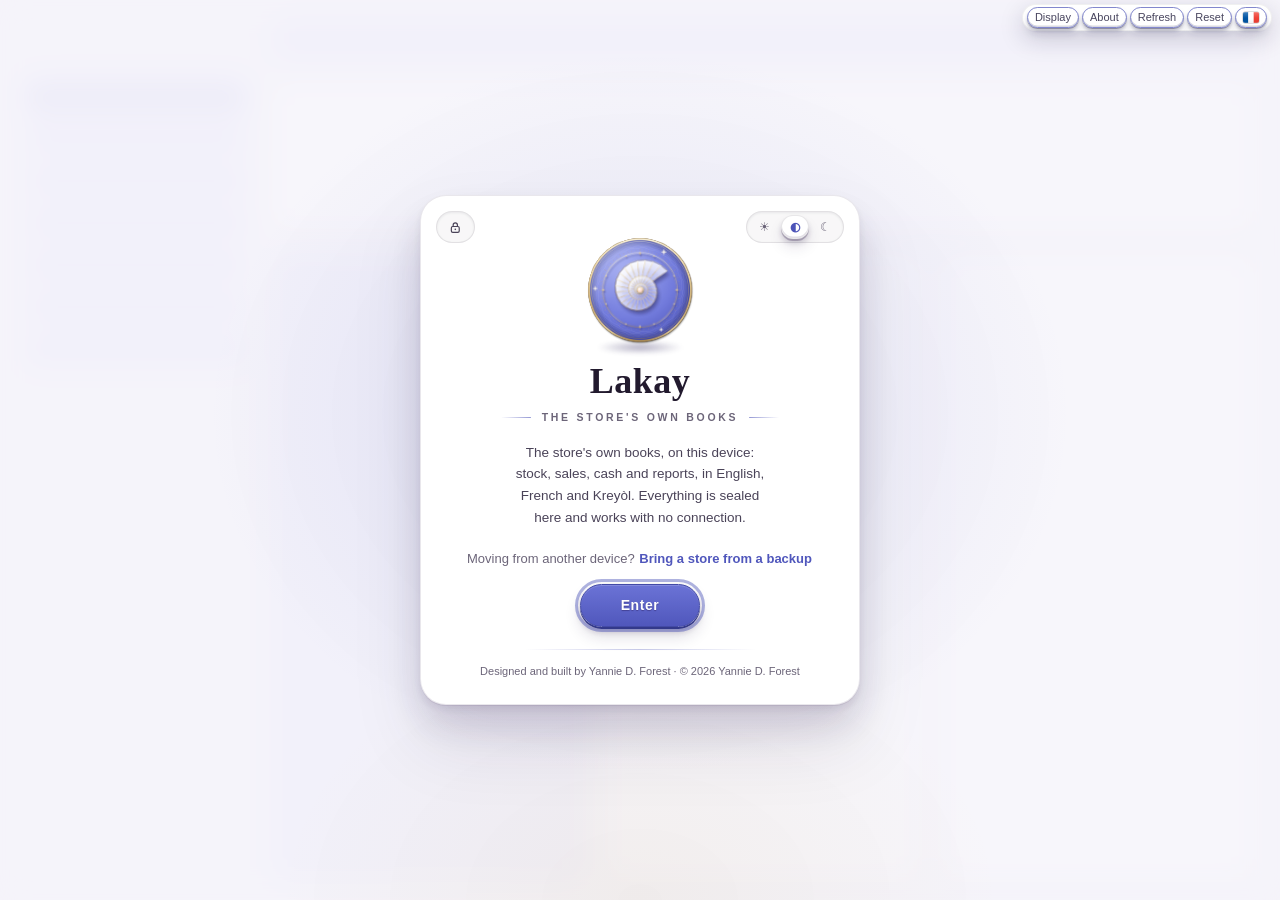
==== app/Lakay.html @ 773154a0 "Lakay Build 24 for every device: devices in step (stage 1); Larimar and name tips; the rail's calcul" ====
<!doctype html>
<html lang="en" data-theme="day">
<head>
<meta charset="utf-8">
<meta name="viewport" content="width=device-width, initial-scale=1, viewport-fit=cover">
<meta http-equiv="Content-Security-Policy" content="default-src 'none'; script-src 'sha256-nVUTSmdkgZdA2+bcNq/9R210WyDp+omy2Z+Z0VqAdF8='; style-src 'unsafe-inline'; img-src data: blob:; font-src data:; connect-src 'none'; media-src 'none'; object-src 'none'; frame-src 'none'; worker-src 'none'; manifest-src 'none'; base-uri 'none'; form-action 'none'">
<meta name="referrer" content="no-referrer">
<meta name="color-scheme" content="light dark">
<meta name="theme-color" content="#f5f4f8">
<meta name="application-name" content="Lakay">
<meta name="lakay-build" content="24">
<!-- LAKAY | Copyright (c) 2026 Yannie D. Forest. All rights reserved. NO LICENCE IS GRANTED. See LICENCE.txt. Build 24 (2026-11-15). -->
<title>Lakay</title>
<!-- Lakay's logo, inside the page (the page's own policy shows only pictures it carries): the square tile, filled edge to
     edge with the coin's periwinkle, for the shortcuts a browser makes on a home screen; the round coin, on nothing, for the
     tab (named last, so that every browser keeps it for the tab); and the tile for the iPhone and iPad home screen. The web
     app (web/, made by build.py) names its home screen tile and its manifest's icons as files beside the page. -->
<link rel="icon" type="image/png" sizes="192x192" href="[data-uri]">
<link rel="icon" type="image/png" sizes="96x96" href="[data-uri]">
<link rel="apple-touch-icon" sizes="180x180" href="[data-uri]">
<meta name="apple-mobile-web-app-title" content="Lakay">
<style>
/* LAKAY | the living mark (09-crest.js): planes at real depth, each group with its own motion, after Ingenium's seal.
   The coin's edge stands behind its face; the halo and the shell float above their own shadows on the plate; the shell
   has sides. The whole mark sways and leans toward the pointer; the halo, the shell and the pearl breathe in and out of
   depth out of step; the engraving and the shell turn one way, the halo and the sparkles the other; a gleam crosses the
   shell. */
.lk-crest { position: relative; display: inline-block; vertical-align: middle; flex: 0 0 auto; width: var(--W, 88px); height: var(--W, 88px); line-height: 0;
  perspective: calc(var(--W, 88px) * 3.4); --rx: 0deg; --ry: 0deg; --lift: 0px; --sc: 1;
  touch-action: manipulation; -webkit-tap-highlight-color: transparent; }
.lk-tilt { position: absolute; inset: 0; display: block; transform-style: preserve-3d;
  transform: rotateX(var(--rx)) rotateY(var(--ry)) translateY(var(--lift)) scale(var(--sc)); transition: transform .45s cubic-bezier(.2, .8, .2, 1); }
.lk-idle { position: absolute; inset: 0; display: block; transform-style: preserve-3d; animation: lkSway 8s ease-in-out infinite; }
.lk-l, .lk-gleam { position: absolute; inset: 0; width: 100%; height: 100%; display: block; max-width: none; margin: 0; pointer-events: none; user-select: none; -webkit-user-drag: none;
  transform: translateZ(calc(var(--W, 88px) * var(--z, 0))) scale(calc(1 - var(--z, 0) / 4)); }
.lk-cast { position: absolute; left: 10%; right: 10%; bottom: -9%; height: 13%; border-radius: 50%; display: block; pointer-events: none;
  background: radial-gradient(closest-side, rgba(36, 26, 86, .36), rgba(36, 26, 86, 0)); filter: blur(calc(var(--W, 88px) * .018));
  transform: translateZ(calc(var(--W, 88px) * -.1)); }
:root[data-theme="night"] .lk-cast { background: radial-gradient(closest-side, rgba(0, 0, 0, .62), rgba(0, 0, 0, 0)); }
.lk-crest.hov { --lift: calc(var(--W, 88px) * -.035); --sc: 1.035; }
.lk-crest.down { --lift: calc(var(--W, 88px) * .015); --sc: .97; }

/* each group's own motion */
.lk-crest img.lk-engr { animation: lkCCW 150s linear infinite; }
.lk-crest img.lk-hshadow { animation: lkCW 70s linear infinite; }
.lk-crest img.lk-halo { animation: lkCW 70s linear infinite, lkLift 7s ease-in-out infinite; }
.lk-crest img.lk-sshadow { animation: lkCCW 120s linear infinite; }
.lk-crest img.lk-sside, .lk-crest img.lk-shell, .lk-crest img.lk-lattice { animation: lkCCW 120s linear infinite, lkLift 7s ease-in-out -1.75s infinite; }
.lk-crest img.lk-pearl { animation: lkPearl 4.6s ease-in-out infinite, lkLift 7s ease-in-out -3.5s infinite; }
.lk-crest img.lk-sparks { animation: lkCW 46s linear infinite, lkTwinkle 3.2s ease-in-out infinite; }
.lk-crest .lk-gleam { background: linear-gradient(115deg, rgba(255, 255, 255, 0) 38%, rgba(255, 255, 255, .7) 50%, rgba(255, 255, 255, 0) 62%) no-repeat;
  background-size: 320% 100%; background-position: 130% 0;
  -webkit-mask-image: radial-gradient(circle at 50% 50%, #000 0, #000 27%, transparent 30%); mask-image: radial-gradient(circle at 50% 50%, #000 0, #000 27%, transparent 30%);
  animation: lkLift 7s ease-in-out -1.75s infinite, lkGleam 6.5s ease-in-out 1.2s infinite; }
:root[data-theme="night"] .lk-crest .lk-gleam { background-image: linear-gradient(115deg, rgba(255, 244, 214, 0) 38%, rgba(255, 244, 214, .45) 50%, rgba(255, 244, 214, 0) 62%); }
@keyframes lkSway { 0%, 100% { transform: rotateY(-20deg) rotateX(7deg); } 50% { transform: rotateY(20deg) rotateX(-7deg); } }
@keyframes lkCW { from { rotate: 0deg; } to { rotate: 360deg; } }
@keyframes lkCCW { from { rotate: 0deg; } to { rotate: -360deg; } }
@keyframes lkLift { 0%, 50%, 100% { translate: 0 0 0; } 25%, 75% { translate: 0 0 calc(var(--W, 88px) * .06); } }
@keyframes lkPearl { 0%, 100% { scale: 1; filter: brightness(1); } 50% { scale: 1.07; filter: brightness(1.14); } }
@keyframes lkTwinkle { 0%, 100% { opacity: .5; } 50% { opacity: 1; } }
@keyframes lkGleam { 0%, 64% { background-position: 130% 0; } 90%, 100% { background-position: -30% 0; } }

/* a small mark (the footer) keeps only the coin, the shell and the pearl, and only sways */
.lk-crest.lk-small .lk-cast { display: none; }
.lk-crest.lk-small img.lk-l { animation: none; }

/* calm and "reduce motion": everything still */
@media (prefers-reduced-motion: reduce) { .lk-idle, .lk-crest img.lk-l, .lk-crest .lk-gleam { animation: none !important; } .lk-tilt { transition: none; } }
:root[data-calm="1"] .lk-idle, :root[data-calm="1"] .lk-crest img.lk-l, :root[data-calm="1"] .lk-crest .lk-gleam { animation: none !important; }

/* the still mark */
.lk-flat { position: relative; display: inline-block; vertical-align: middle; flex: none; line-height: 0; }
.lk-flat img { position: absolute; inset: 0; width: 100%; height: 100%; max-width: none; }

/* where the mark lives: every one is a key */
.crest-key { position: relative; display: inline-grid; place-items: center; padding: 0; margin: 0; border: 0; border-radius: 50%; background: transparent;
  cursor: pointer; color: inherit; font: inherit; -webkit-tap-highlight-color: transparent; touch-action: manipulation; isolation: isolate; }
.crest-key:focus { outline: none; }
.crest-key:focus-visible { outline: 2.5px solid var(--pri-ring); outline-offset: 4px; }
.app-foot .crest-key { width: 22px; height: 22px; }
@media print { .lk-idle, .lk-crest img.lk-l, .lk-gleam { animation: none !important; } .lk-gleam { display: none; } }

/* EMPORIUM | Copyright (c) 2026 Yannie D. Forest. All rights reserved. NO LICENCE IS GRANTED. See LICENCE.txt.
   Emporium's dress, after Ingenium 6.50's own (Build 3), refined for Emporium. Its shapes were read from Ingenium 6.50
   as it draws itself: the lavender ground, the white slabs, the raised keys with their dark bottom edge, the purple keys, the
   jewels, the top bar of small pills and the side menu of plain words. Lakay's colour is its own, chosen by the owner: Dawn, a warm periwinkle between
   Carpe Diem's blue and Ingenium's purple, on warm ivory, with a sunrise glow and a gold sun. Emporium keeps its own names for every value, so
   that the Author Studio's colour sets can change the whole house at once, and keeps its own few things: the receipt
   slip, the parchment of the proverb, and the brass. */
:root {
  /* Dawn, refined (Build 8): white and ivory faces with crisp hairline rims and a firm stepped edge, as Ingenium and
     Carpe Diem draw theirs; a deeper, matte periwinkle for the keys and the jewels; the sunrise kept, but quieter. */
  --bg: #f5f4f8; --bg-wash: #eeedf4;
  --surface: #ffffff; --surface-2: #fafafc; --tray: #f2f1f7; --sunk: rgba(34, 30, 58, .035);
  --tint: #f3f2fa; --tint-2: #e7e6f5; --parch: #fbf8f1; --parch-2: #f2eadb;
  --ink: #211f33; --ink-2: #48455e; --muted: #6c6981; --body-ink: #2a283d;
  --pri: #5f67cc; --pri-hi: #6b73d6; --pri-lo: #5057bc; --pri-jhi: #8d93e2; --pri-jlo: #4f56b6; --pri-edge: #434aa6; --pri-ledge: #33398a; --pri-jledge: #363c8e;
  --on-pri: #ffffff; --pri-text: #4d54b8; --pri-soft: rgba(77, 84, 184, .09); --pri-ring: rgba(77, 84, 184, .45); --pri-rgb: 77, 84, 184;
  --brass: #c08b2f; --brass-hi: #ecd4a2; --brass-ink: #8a6420; --brass-soft: rgba(192, 139, 47, .14);
  --danger: #a8423d; --danger-soft: rgba(168, 66, 61, .09); --warn: #9a5a12; --warn-soft: rgba(184, 116, 46, .12); --ok: #4d54b8; --ok-soft: rgba(95, 103, 204, .11);
  --line: rgba(33, 31, 51, .10); --line-2: rgba(33, 31, 51, .16); --line-soft: rgba(33, 31, 51, .06); --rim: rgba(77, 84, 184, .45);
  --field: #ffffff; --field-line: rgba(67, 74, 166, .24); --wall: #dcdbe8;
  --face: linear-gradient(180deg, #ffffff, #f7f6fb); --face-tilt: linear-gradient(175deg, #ffffff, #f7f6fb); --slab-face: linear-gradient(180deg, #ffffff, #fcfcfe);
  --fam: 34, 28, 60;
  /* the raised things: a small key (pill), a large key (a card one presses), a slab (a card one reads), a press */
  --pill: inset 0 1px 0 rgba(255, 255, 255, .7), inset 0 -1.5px 0 rgba(34, 28, 60, .10), 0 1px 0 rgba(34, 28, 60, .12), 0 3px 4px rgba(34, 28, 60, .08), 0 7px 10px rgba(34, 28, 60, .05);
  --pill-hi: inset 0 1px 0 rgba(255, 255, 255, .7), inset 0 -1.5px 0 rgba(34, 28, 60, .10), 0 2px 0 rgba(34, 28, 60, .12), 0 5px 7px rgba(34, 28, 60, .09), 0 11px 16px rgba(34, 28, 60, .06);
  --key3d: inset 0 1px 0 rgba(255, 255, 255, .95), inset 0 -3px 0 rgba(34, 28, 60, .07), 0 1px 0 rgba(34, 28, 60, .12), 0 3px 0 rgba(34, 28, 60, .07), 0 6px 10px rgba(34, 28, 60, .07), 0 14px 26px rgba(34, 28, 60, .07);
  --key3d-hi: inset 0 1px 0 rgba(255, 255, 255, .95), inset 0 -3px 0 rgba(34, 28, 60, .07), 0 1px 0 rgba(34, 28, 60, .12), 0 5px 0 rgba(34, 28, 60, .07), 0 10px 16px rgba(34, 28, 60, .09), 0 22px 36px rgba(34, 28, 60, .09);
  --press: inset 0 2px 5px rgba(34, 28, 60, .14), 0 1px 0 rgba(34, 28, 60, .06);
  --slab: inset 0 1px 0 rgba(255, 255, 255, .9), inset 0 -2px 0 rgba(34, 28, 60, .05), 0 1px 0 rgba(34, 28, 60, .11), 0 2px 0 rgba(34, 28, 60, .04), 0 6px 12px rgba(34, 28, 60, .05), 0 16px 30px rgba(34, 28, 60, .06);
  --sh-card: 0 1px 0 rgba(34, 28, 60, .07), 0 2px 6px rgba(34, 28, 60, .05), 0 12px 28px rgba(34, 28, 60, .06);
  --psh: inset 0 1px 0 rgba(255, 255, 255, .16), 0 2px 0 var(--pri-ledge), 0 4px 6px rgba(34, 28, 60, .22), 0 9px 16px rgba(34, 28, 60, .14);
  --pshhi: inset 0 1px 0 rgba(255, 255, 255, .18), 0 3px 0 var(--pri-ledge), 0 7px 10px rgba(34, 28, 60, .24), 0 14px 24px rgba(34, 28, 60, .16);
  --ppress: inset 0 2px 6px rgba(14, 8, 40, .42), 0 1px 1px rgba(34, 28, 60, .2);
  --jewel: linear-gradient(150deg, var(--pri-jhi) 0%, #6870d4 55%, var(--pri-jlo) 100%);
  --jsh: inset 0 1px 0 rgba(255, 255, 255, .30), inset 0 -2px 0 rgba(20, 14, 50, .26), 0 2px 0 var(--pri-jledge), 0 4px 8px rgba(34, 28, 60, .22), 0 9px 16px rgba(34, 28, 60, .10);
  --inset: inset 0 1px 2.5px rgba(34, 28, 60, .06);
  --well: inset 0 1px 3px rgba(0, 0, 0, .07);
  /* the panels that open over the page (dialogs, menus, the rail's panels): Carpe Diem's slab, in Lakay's ink */
  --slab-top: #ffffff; --slab-bot: #f6f5fa; --slab-hi: rgba(255, 255, 255, .9); --slab-lo: rgba(34, 28, 60, .07); --slab-edge: rgba(34, 28, 60, .10);
  --slab-sh1: rgba(34, 28, 60, .12); --slab-sh2: rgba(34, 28, 60, .14); --slab-sh3: rgba(34, 28, 60, .16);
  /* the older names, kept so that every room follows the new dress */
  --relief: var(--pill); --relief-hi: var(--pill-hi); --relief-down: var(--press);
  --radius: 14px; --radius-s: 11px; --key-h: 34px;
  --serif: "Iowan Old Style", "Palatino Linotype", Palatino, "Book Antiqua", Georgia, "Times New Roman", serif;
  --sans: -apple-system, BlinkMacSystemFont, "Segoe UI", Roboto, Helvetica, Arial, sans-serif;
  --mono: ui-monospace, "SF Mono", SFMono-Regular, Menlo, Consolas, monospace;
  --emoji: "Segoe UI Emoji", "Apple Color Emoji", "Noto Color Emoji", "Segoe UI Symbol", sans-serif;
  --ease: cubic-bezier(.2, .8, .2, 1); --spring: cubic-bezier(.34, 1.35, .64, 1);
  --page-bg: radial-gradient(1100px 620px at 0% 100%, rgba(244, 184, 112, .09), transparent 62%), radial-gradient(1100px 700px at 100% 0%, rgba(120, 128, 220, .08), transparent 60%), #f5f4f8;
  --bar-bg: #ffffff; --bar-sh: 0 1px 0 rgba(34, 28, 60, .06), 0 6px 18px rgba(34, 28, 60, .05);
  color-scheme: light;
}
:root[data-theme="night"] {
  /* Dawn by night, refined (Build 8): Lakay's periwinkle ink, calmer and deeper than the saturated indigo it replaces;
     hairline rims and black depth, as Ingenium's night has them; the periwinkle kept for the keys and the words that act. */
  --bg: #12121c; --bg-wash: #171723;
  --surface: #1d1d2b; --surface-2: #191926; --tray: #151520; --sunk: rgba(5, 5, 12, .34);
  --tint: #252536; --tint-2: #2d2d41; --parch: #221f1b; --parch-2: #2b2722;
  --ink: #efeef7; --ink-2: #cfcddf; --muted: #9e9cb3; --body-ink: #e5e4f0;
  --pri: #6a72d4; --pri-hi: #757dde; --pri-lo: #555cc0; --pri-jhi: #8a90e0; --pri-jlo: #4b52b0; --pri-edge: #2a2e6e; --pri-ledge: #16183f; --pri-jledge: #191b46;
  --on-pri: #ffffff; --pri-text: #b0b5f5; --pri-soft: rgba(176, 181, 245, .12); --pri-ring: rgba(176, 181, 245, .50); --pri-rgb: 176, 181, 245;
  --brass: #e6c27a; --brass-hi: #e3cfa2; --brass-ink: #e6c27a; --brass-soft: rgba(230, 194, 122, .12);
  --danger: #ee968e; --danger-soft: rgba(238, 150, 142, .11); --warn: #e5b46e; --warn-soft: rgba(229, 180, 110, .12); --ok: #b3b8f2; --ok-soft: rgba(150, 157, 236, .14);
  --line: rgba(214, 213, 240, .11); --line-2: rgba(214, 213, 240, .18); --line-soft: rgba(214, 213, 240, .06); --rim: rgba(176, 181, 245, .36);
  --field: #161622; --field-line: rgba(176, 181, 245, .22); --wall: #0a0a12;
  --face: linear-gradient(180deg, #282839, #21212f); --face-tilt: linear-gradient(175deg, #282839, #21212f); --slab-face: linear-gradient(180deg, #1f1f2d, #1b1b27);
  --fam: 0, 0, 0;
  --pill: inset 0 1px 0 rgba(255, 255, 255, .08), inset 0 -1.5px 0 rgba(0, 0, 0, .4), 0 1px 0 rgba(0, 0, 0, .5), 0 3px 5px rgba(0, 0, 0, .4), 0 8px 12px rgba(0, 0, 0, .3);
  --pill-hi: inset 0 1px 0 rgba(255, 255, 255, .10), inset 0 -1.5px 0 rgba(0, 0, 0, .4), 0 2px 0 rgba(0, 0, 0, .5), 0 5px 8px rgba(0, 0, 0, .44), 0 11px 18px rgba(0, 0, 0, .32);
  --key3d: inset 0 1px 0 rgba(255, 255, 255, .08), inset 0 -3px 0 rgba(0, 0, 0, .42), 0 1px 0 rgba(0, 0, 0, .7), 0 3px 0 rgba(0, 0, 0, .45), 0 6px 10px rgba(0, 0, 0, .42), 0 14px 26px rgba(0, 0, 0, .36);
  --key3d-hi: inset 0 1px 0 rgba(255, 255, 255, .10), inset 0 -3px 0 rgba(0, 0, 0, .42), 0 1px 0 rgba(0, 0, 0, .7), 0 5px 0 rgba(0, 0, 0, .45), 0 10px 16px rgba(0, 0, 0, .46), 0 22px 36px rgba(0, 0, 0, .4);
  --press: inset 0 2px 7px rgba(0, 0, 0, .6), 0 1px 1px rgba(0, 0, 0, .4);
  --slab: inset 0 1px 0 rgba(255, 255, 255, .05), inset 0 -2px 0 rgba(0, 0, 0, .35), 0 1px 0 rgba(0, 0, 0, .6), 0 2px 0 rgba(0, 0, 0, .3), 0 6px 12px rgba(0, 0, 0, .34), 0 16px 32px rgba(0, 0, 0, .38);
  --sh-card: 0 1px 0 rgba(0, 0, 0, .4), 0 2px 6px rgba(0, 0, 0, .3), 0 12px 30px rgba(0, 0, 0, .34);
  --psh: inset 0 1px 0 rgba(255, 255, 255, .14), 0 2px 0 var(--pri-ledge), 0 4px 6px rgba(0, 0, 0, .5), 0 9px 16px rgba(0, 0, 0, .36);
  --pshhi: inset 0 1px 0 rgba(255, 255, 255, .16), 0 3px 0 var(--pri-ledge), 0 7px 10px rgba(0, 0, 0, .52), 0 14px 24px rgba(0, 0, 0, .4);
  --ppress: inset 0 2px 6px rgba(0, 0, 0, .55), 0 1px 1px rgba(0, 0, 0, .3);
  --jsh: inset 0 1px 0 rgba(255, 255, 255, .24), inset 0 -2px 0 rgba(0, 0, 0, .35), 0 2px 0 var(--pri-jledge), 0 4px 8px rgba(0, 0, 0, .5), 0 9px 16px rgba(0, 0, 0, .3);
  --inset: inset 0 1px 2.5px rgba(0, 0, 0, .25);
  --well: inset 0 1px 3px rgba(0, 0, 0, .40);
  --slab-top: #242434; --slab-bot: #1d1d2a; --slab-hi: rgba(255, 255, 255, .06); --slab-lo: rgba(0, 0, 0, .35); --slab-edge: rgba(214, 213, 240, .12);
  --slab-sh1: rgba(0, 0, 0, .4); --slab-sh2: rgba(0, 0, 0, .45); --slab-sh3: rgba(0, 0, 0, .55);
  --page-bg: radial-gradient(1100px 620px at 0% 100%, rgba(240, 170, 100, .05), transparent 62%), radial-gradient(1100px 700px at 100% 0%, rgba(150, 158, 236, .07), transparent 60%), #12121c;
  --bar-bg: #20202e; --bar-sh: 0 1px 0 rgba(0, 0, 0, .40), 0 6px 18px rgba(0, 0, 0, .28);
  color-scheme: dark;
}
:root[data-size="l"] { font-size: 18px; }
:root[data-size="xl"] { font-size: 20px; }
:root[data-calm="1"] { --key-h: 40px; }
:root[data-calm="1"] *, :root[data-calm="1"] *::before, :root[data-calm="1"] *::after { animation: none !important; transition: none !important; }
@media (prefers-reduced-motion: reduce) { *, *::before, *::after { animation: none !important; transition: none !important; scroll-behavior: auto !important; } }
@media (pointer: coarse) { :root { --key-h: 40px; } }

* { box-sizing: border-box; }
html { font-size: 16px; -webkit-text-size-adjust: 100%; }
body { margin: 0; color: var(--body-ink); font: 400 .875rem/1.5 var(--sans); background: var(--page-bg); background-attachment: fixed; }
h1, h2, h3 { font-family: var(--serif); color: var(--ink); line-height: 1.2; text-wrap: balance; margin: 0; font-weight: 600; }
h1 { font-size: 1.56rem; letter-spacing: .045em; }
h2 { font-size: 1.03rem; letter-spacing: .06em; }
h3 { font-size: .91rem; letter-spacing: .05em; }
p { margin: .35rem 0; }
a { color: var(--pri-text); }
:focus-visible { outline: 2.5px solid var(--pri-ring); outline-offset: 2px; border-radius: 9px; }
::selection { background: rgba(var(--pri-rgb), .22); }
/* what is hidden stays hidden, whatever its own display (Build 16: a key or a field Lakay hides, such as the camera key
   on a device without a camera) */
[hidden] { display: none !important; }
.ico { width: 1.15em; height: 1.15em; flex: none; fill: none; stroke: currentColor; stroke-width: 1.8; stroke-linecap: round; stroke-linejoin: round; vertical-align: -.2em; }
.emo { font-family: var(--emoji); font-style: normal; font-weight: 400; line-height: 1; display: inline-block; flex: none; }
.mono { font-family: var(--mono); letter-spacing: .06em; }
.num { font-variant-numeric: tabular-nums; text-align: right; white-space: nowrap; }
.muted { color: var(--muted); }
.hint { color: var(--muted); font-size: .8rem; margin: .2rem 0 0; }
.small { font-size: .8rem; }
.hidden { display: none !important; }
.req { color: var(--danger); }
.label-caps { font: 600 1rem/1.3 var(--serif); letter-spacing: .05em; color: var(--ink); display: flex; align-items: center; gap: .45rem; margin: 0 0 .55rem; }
.label-caps .emo { font-size: .95rem; }
/* the small capitals Ingenium sets above its titles */
.eyebrow { font: 700 .66rem/1.2 var(--sans); letter-spacing: .2em; text-transform: uppercase; color: var(--muted); }


/* ---------- motion ---------- */
/* ---------- motion ---------- */
@keyframes rise { from { opacity: 0; transform: translateY(8px); } to { opacity: 1; transform: none; } }
@keyframes pup { 0% { opacity: 0; transform: translateY(12px) scale(.97); } 60% { opacity: 1; transform: translateY(-2px) scale(1.005); } 100% { transform: none; } }
@keyframes pop { 0% { transform: scale(1); } 40% { transform: scale(1.05); } 100% { transform: scale(1); } }
@keyframes slideIn { from { opacity: 0; transform: translateX(14px); } to { opacity: 1; transform: none; } }
@keyframes pulse { 0% { transform: scale(1); } 35% { transform: scale(1.06); } 100% { transform: scale(1); } }
@keyframes floatUp { from { opacity: 1; transform: translate(-50%, 0) scale(1); } to { opacity: 0; transform: translate(-50%, -44px) scale(1.25); } }
@keyframes bob { 0%, 100% { transform: translateY(0); } 50% { transform: translateY(-5px); } }
@keyframes shine { 0% { transform: translateX(-130%) rotate(25deg); } 55%, 100% { transform: translateX(260%) rotate(25deg); } }
@keyframes wiggle { 0%, 100% { transform: rotate(0); } 25% { transform: rotate(-9deg) scale(1.06); } 75% { transform: rotate(8deg) scale(1.06); } }
@keyframes fall { 0% { opacity: 0; transform: translate3d(0, -20px, 0) rotate(0deg); } 10% { opacity: 1; } 100% { opacity: 0; transform: translate3d(var(--dx, 0), 105vh, 0) rotate(var(--rot, 360deg)); } }
@keyframes toastIn { from { opacity: 0; transform: translateY(12px); } to { opacity: 1; transform: none; } }
@keyframes grow { from { transform: scaleX(0); } to { transform: scaleX(1); } }



/* ---------- keys: Ingenium's raised keys, each with its dark bottom edge, and its purple key ---------- */
.key { position: relative; display: inline-flex; align-items: center; justify-content: center; gap: 7px; min-height: var(--key-h); padding: 7px 14px; white-space: nowrap;
  border-radius: 11px; border: 1px solid var(--line); background: var(--face); color: var(--ink); font: 600 .8125rem/1.25 var(--sans); cursor: pointer;
  box-shadow: var(--pill); transition: transform .1s var(--spring), box-shadow .12s ease, border-color .15s ease, color .15s ease, filter .15s ease; }
.key:hover { transform: translateY(-2px); box-shadow: var(--pill-hi); }
.key:hover .emo { animation: wiggle .45s ease; }
.key:active { transform: translateY(1px) scale(.985); box-shadow: var(--press); transition-duration: .06s; }
.key:disabled { opacity: .5; cursor: not-allowed; transform: none; box-shadow: var(--pill); filter: saturate(.6); }
.key.primary { color: var(--on-pri); border-color: var(--pri-edge); text-shadow: 0 1px 1px rgba(30, 10, 60, .35);
  background: linear-gradient(180deg, var(--pri-hi), var(--pri-lo)); box-shadow: var(--psh); }
.key.primary:hover { box-shadow: var(--pshhi); }
.key.primary:active { box-shadow: var(--ppress); }
.key.quiet { color: var(--pri-text); }
.key.danger { color: var(--danger); border-color: rgba(184, 67, 63, .4); }
.key.danger.solid { color: #fff; border-color: #4a1414; text-shadow: 0 1px 1px rgba(40, 0, 0, .35); background: linear-gradient(180deg, #b04646, #8c2f2f);
  box-shadow: inset 0 1px 0 rgba(255, 255, 255, .14), 0 2px 0 #2a0a0a, 0 4px 6px rgba(0, 0, 0, .25); }
.key.lg { min-height: 42px; padding: 10px 20px; font-size: .9rem; border-radius: 12px; }
.key.sm { min-height: 28px; padding: 3px 10px; font-size: .75rem; border-radius: 9px; }
.key.round { border-radius: 999px; }
.key .emo { font-size: 1rem; }
.key.lg .emo { font-size: 1.1rem; }
.key .ico { width: 15px; height: 15px; }
.icon-key { display: inline-flex; align-items: center; justify-content: center; width: 30px; height: 30px; border-radius: 50%; border: 1px solid var(--line);
  background: var(--face); color: var(--ink-2); cursor: pointer; flex: none; box-shadow: var(--pill); transition: transform .1s var(--spring), box-shadow .12s ease, color .15s; padding: 0; }
.icon-key:hover { transform: translateY(-2px); box-shadow: var(--pill-hi); color: var(--pri-text); }
.icon-key:active { transform: translateY(1px); box-shadow: var(--press); transition-duration: .06s; }
.icon-key.danger { color: var(--danger); }
.icon-key .ico { width: 15px; height: 15px; }
.link { background: none; border: 0; padding: .15rem 0; color: var(--pri-text); font: 600 .84rem var(--sans); cursor: pointer; display: inline-flex; gap: .4em; align-items: center;
  text-decoration: underline; text-underline-offset: 3px; text-decoration-color: rgba(var(--pri-rgb), .35); }
.link:hover { text-decoration-color: currentColor; }
.link.danger { color: var(--danger); }
.tip-key { display: inline-flex; align-items: center; justify-content: center; width: 24px; height: 24px; border-radius: 50%; border: 1px solid var(--rim);
  background: var(--face); cursor: pointer; flex: none; padding: 0; font-size: .78rem; box-shadow: var(--pill); transition: transform .1s var(--spring), box-shadow .12s; }
.tip-key:hover { transform: translateY(-2px) rotate(-8deg); box-shadow: var(--pill-hi); }
.tip-key:active { transform: translateY(1px); box-shadow: var(--press); }
.chip { min-height: 30px; border: 1px solid var(--line); background: var(--face); color: var(--ink-2); border-radius: 999px; padding: 0 12px;
  font: 600 .78rem/1 var(--sans); cursor: pointer; box-shadow: var(--pill); display: inline-flex; gap: .4em; align-items: center; white-space: nowrap;
  transition: transform .1s var(--spring), box-shadow .12s ease, color .15s; }
.chip:hover { transform: translateY(-2px); box-shadow: var(--pill-hi); color: var(--pri-text); }
.chip:active { transform: translateY(1px); box-shadow: var(--press); }
.chip[aria-pressed="true"] { background: linear-gradient(180deg, var(--pri-hi), var(--pri-lo)); color: var(--on-pri); border-color: var(--pri-edge); box-shadow: var(--psh); text-shadow: 0 1px 1px rgba(30, 10, 60, .3); }
.chip .emo { font-size: .9rem; }
.chips { display: flex; flex-wrap: wrap; gap: 7px; }
.chips.static { list-style: none; padding: 0; margin: .3rem 0 .8rem; }
.chips.static .chip { cursor: default; }
/* a choice of a few: Ingenium's segmented well, the chosen one raised out of it */
.seg { display: inline-flex; flex-wrap: wrap; gap: 2px; padding: 3px; border-radius: 999px; background: var(--sunk); border: 1px solid var(--line); box-shadow: var(--inset); }
.seg button { border: 1px solid transparent; background: transparent; color: var(--muted); min-height: 26px; padding: 0 11px; border-radius: 999px; font: 600 .75rem/1 var(--sans); cursor: pointer;
  display: inline-flex; gap: .35em; align-items: center; transition: color .15s ease, background .15s ease; }
.seg button:hover { color: var(--pri-text); }
.seg button .ico { width: 14px; height: 14px; }
.seg button[aria-checked="true"] { background: var(--surface); color: var(--pri-text); font-weight: 700; border-color: var(--line); box-shadow: var(--pill); }
:root[data-theme="night"] .seg button[aria-checked="true"] { background: #2d2d40; }
.badge { display: inline-block; min-width: 2em; padding: 2px 8px; border-radius: 999px; font-weight: 700; font-size: .68rem; letter-spacing: .04em; text-align: center; background: var(--pri-soft); color: var(--pri-text); }
.badge.ok { background: var(--ok-soft); color: var(--ok); }
.badge.warn { background: var(--warn-soft); color: var(--warn); }
.badge.bad { background: var(--danger-soft); color: var(--danger); }

/* ---------- fields: Ingenium's wells ---------- */
.field { display: flex; flex-direction: column; gap: .3rem; margin: .65rem 0; min-width: 0; }
.label-row { display: flex; align-items: center; gap: .45rem; }
label, .label { font-weight: 600; font-size: .8rem; color: var(--ink-2); margin: 0; }
input[type=text], input[type=password], input[type=search], input[type=number], input[type=date], input[type=time], textarea {
  font: .875rem/1.4 var(--sans); color: var(--ink); background: var(--field); border: 1px solid var(--field-line); border-radius: var(--radius-s);
  padding: .55rem .75rem; min-height: 40px; width: 100%; box-shadow: var(--well); transition: border-color .15s, box-shadow .15s; }
input::placeholder, textarea::placeholder { color: var(--muted); opacity: .8; }
textarea { resize: vertical; }
input:focus, textarea:focus { border-color: var(--pri); outline: none; box-shadow: var(--well), 0 0 0 3px var(--pri-soft); }
input[aria-invalid="true"], textarea[aria-invalid="true"], .sel[aria-invalid="true"] { border-color: var(--danger); animation: wiggle .3s ease; }
input[type=date]::-webkit-calendar-picker-indicator, input[type=time]::-webkit-calendar-picker-indicator { opacity: .6; cursor: pointer; }
:root[data-theme="night"] input[type=date]::-webkit-calendar-picker-indicator { filter: invert(.85); }
.err { color: var(--danger); font-weight: 600; font-size: .8rem; margin: 0; }
.err:empty { display: none; }
.check { display: flex; align-items: center; gap: .55rem; font-weight: 500; font-size: .86rem; margin: .5rem 0; cursor: pointer; color: var(--ink); }
.check input { width: 18px; height: 18px; accent-color: var(--pri); }
.form-grid { display: grid; grid-template-columns: 1fr 1fr; gap: 0 1.1rem; }
.form-grid .span2 { grid-column: 1 / -1; }
.pair { display: grid; grid-template-columns: 1fr 1fr; gap: 1rem; }
.advice { margin: 0; font-weight: 600; font-size: .8rem; }
.advice.ok { color: var(--ok); } .advice.bad { color: var(--danger); }
.preview { font-weight: 600; color: var(--pri-text); min-height: 1.4em; font-size: .86rem; }
.inline { display: flex; align-items: flex-end; gap: .7rem; flex-wrap: wrap; }
.inline .field { flex: 1 1 240px; margin: 0; }
.search-row { display: flex; align-items: center; gap: .5rem; background: var(--field); border: 1px solid var(--field-line); border-radius: 999px; padding: 0 .4rem 0 .95rem; color: var(--muted); box-shadow: var(--well); }
.search-row input { border: 0; background: transparent !important; outline: none; min-height: 40px; padding-left: .1rem; font-size: .9rem; box-shadow: none !important; }
.search-row:focus-within { border-color: var(--pri); box-shadow: var(--well), 0 0 0 3px var(--pri-soft); }

/* ---------- the choosers drawn by Emporium itself (never the system's grey lists) ---------- */
.sel { position: relative; display: inline-flex; align-items: center; justify-content: space-between; gap: 10px; width: 100%; min-height: 40px; padding: .5rem .7rem .5rem .8rem;
  font: 500 .875rem/1.3 var(--sans); color: var(--ink); text-align: left; cursor: pointer; background: var(--face); border: 1px solid var(--field-line); border-radius: var(--radius-s);
  box-shadow: var(--pill); transition: transform .1s var(--spring), box-shadow .12s ease, border-color .15s; }
.sel:hover { border-color: var(--pri-ring); box-shadow: var(--pill-hi); transform: translateY(-1px); }
.sel:active { transform: translateY(1px); box-shadow: var(--press); }
.sel[aria-expanded="true"] { border-color: var(--pri); box-shadow: var(--pill), 0 0 0 3px var(--pri-soft); transform: none; }
.sel-text { min-width: 0; overflow: hidden; text-overflow: ellipsis; white-space: nowrap; }
.sel-chev { flex: none; width: 18px; height: 18px; border-radius: 6px; display: grid; place-items: center; color: var(--pri-text); background: var(--pri-soft); transition: transform .2s var(--spring); }
.sel-chev .ico { width: 12px; height: 12px; stroke-width: 2.4; }
.sel[aria-expanded="true"] .sel-chev { transform: rotate(180deg); }
.sel-pop { position: fixed; z-index: 3000; min-width: 180px; max-height: min(320px, 60vh); overflow-y: auto; padding: 6px; border-radius: 14px;
  background: var(--surface); border: 1px solid var(--line); box-shadow: var(--key3d-hi); animation: selIn .16s var(--ease) both; scrollbar-width: thin; }
@keyframes selIn { from { opacity: 0; transform: translateY(-4px) scale(.98); } to { opacity: 1; transform: none; } }
.sel-opt { display: flex; align-items: center; gap: 10px; width: 100%; padding: 8px 10px; border: 0; border-radius: 9px; background: transparent; color: var(--ink);
  font: 500 .86rem/1.3 var(--sans); text-align: left; cursor: pointer; }
.sel-opt .sel-tick { flex: none; width: 16px; color: var(--pri-text); opacity: 0; }
.sel-opt[aria-selected="true"] { font-weight: 700; color: var(--pri-text); }
.sel-opt[aria-selected="true"] .sel-tick { opacity: 1; }
.sel-opt.active, .sel-opt:hover { background: var(--pri-soft); }
.toolbar .sel { width: auto; min-width: 200px; }
/* a file is chosen with one of Emporium's own keys; the system's box stays hidden */
.filepick { display: flex; align-items: center; gap: 12px; flex-wrap: wrap; padding: 10px 12px; border-radius: 14px; border: 1px dashed var(--field-line); background: var(--sunk); }
.filepick .file-name { flex: 1 1 160px; min-width: 0; font-size: .82rem; color: var(--muted); overflow-wrap: anywhere; }
.filepick .file-name.chosen { color: var(--ink); font-weight: 600; }
input[type=file] { position: absolute !important; width: 1px !important; height: 1px !important; opacity: 0 !important; overflow: hidden; clip: rect(0 0 0 0); pointer-events: none; }


/* ---------- the top keys: Carpe Diem's own capsule, at its own measures (pills 21px high, 11px words), in Lakay's colours ---------- */
.cl-cluster { position: fixed; top: calc(4px + env(safe-area-inset-top, 0px)); right: calc(8px + env(safe-area-inset-right, 0px)); z-index: 100; display: flex; align-items: center; gap: 3px;
  padding: 2px 4px; border-radius: 999px; background: var(--bar-bg); border: 1px solid rgba(0, 0, 0, .06); box-shadow: 0 8px 24px rgba(20, 18, 50, .18); max-width: calc(100vw - 16px); }
:root[data-theme="night"] .cl-cluster { border-color: rgba(255, 255, 255, .08); box-shadow: 0 8px 24px rgba(0, 0, 0, .5); }
.cl-cluster.folded > :not(.cl-fold) { display: none; }
.cl-key { position: relative; display: inline-flex; align-items: center; justify-content: center; gap: 5px; height: 21px; min-width: 0; padding: 0 7px; border-radius: 999px; flex: none;
  border: 1px solid rgba(var(--pri-rgb), .7); background: transparent; color: var(--ink-2); font: 400 11px/11px var(--sans); white-space: nowrap; cursor: pointer;
  box-shadow: inset 0 -1.5px 0 rgba(30, 28, 70, .16), 0 1px 0 rgba(30, 28, 70, .32), 0 3px 3px rgba(30, 28, 70, .2), 0 6px 8px rgba(30, 28, 70, .11);
  transition: transform .12s var(--spring), color .14s ease, box-shadow .12s ease; }
:root[data-theme="night"] .cl-key { color: var(--ink-2); border-color: rgba(var(--pri-rgb), .5);
  box-shadow: inset 0 1px 0 rgba(255, 255, 255, .07), inset 0 -1.5px 0 rgba(0, 0, 0, .4), 0 1px 0 rgba(0, 0, 0, .5), 0 3px 3px rgba(0, 0, 0, .35), 0 6px 8px rgba(0, 0, 0, .25); }
.cl-key:hover { transform: translateY(-2px); color: var(--pri-text); }
.cl-key:active { transform: translateY(2px) scale(.96); box-shadow: inset 0 2px 3px rgba(30, 28, 70, .26); transition-duration: .05s; }
.cl-key:focus-visible { outline: 2px solid var(--pri-ring); outline-offset: 2px; }
.cl-key .pdot { width: 8px; height: 8px; border-radius: 50%; flex: none; background: #a7a3bb; }
.cl-key.practice .pdot { background: #c98a1d; }
.cl-key .cnt { position: absolute; top: -2px; right: -2px; width: 8px; height: 8px; border-radius: 50%; background: #c5443b; border: 1.5px solid var(--bar-bg); }
.cl-key.lang { font-weight: 700; letter-spacing: .03em; padding: 0 7px; }
.cl-fold { order: -1; width: 26px; height: 21px; flex: none; padding: 0 5px; margin: 0 -3px 0 0; border-radius: 7px; border: 1px solid rgba(0, 0, 0, .08); background: rgba(255, 255, 255, .72); color: var(--ink-2);
  font: 700 15px/1 var(--sans); cursor: pointer; display: inline-flex; align-items: center; justify-content: center;
  box-shadow: inset 0 -1.5px 0 rgba(30, 28, 70, .16), 0 1px 0 rgba(30, 28, 70, .32), 0 3px 3px rgba(30, 28, 70, .2), 0 6px 8px rgba(30, 28, 70, .11); transition: transform .12s var(--spring), color .12s; }
:root[data-theme="night"] .cl-fold { background: rgba(32, 32, 46, .8); border-color: rgba(255, 255, 255, .10); }
.cl-fold:hover { transform: translateY(-2px); color: var(--pri-text); }
.cl-fold:active { transform: translateY(2px) scale(.96); }
/* the one language key shows a flag at the size of an emoji (drawn, so that it shows on every device) */
.flag { display: inline-block; width: 16px; height: 11px; border-radius: 2px; overflow: hidden; flex: none; line-height: 0; position: relative; box-shadow: 0 0 0 .5px rgba(0, 0, 0, .25); }
.flag svg { display: block; width: 100%; height: 100%; }
.flag::after { content: ""; position: absolute; top: 0; right: 0; bottom: 0; left: 0; background: linear-gradient(180deg, rgba(255, 255, 255, .25), rgba(255, 255, 255, 0) 55%, rgba(0, 0, 0, .06)); pointer-events: none; }
/* the emblem and the name, at the head of the side menu (as Build 2 and the Forge keep them) */
.dock-brand { display: flex; align-items: center; gap: 10px; padding: 2px 4px 10px 8px; min-height: 48px; }
button.brand { position: relative; display: flex; align-items: center; gap: 10px; min-width: 0; flex: 1; padding: 2px 6px 2px 2px; border: 0; border-radius: 10px; background: transparent; cursor: pointer; font-family: inherit; text-align: left; }
.brand .lk-crest { flex: none; }
button.brand:active .lk-crest { --sc: .94; }
button.brand:focus-visible { outline: none; }
button.brand:focus-visible .lk-crest { outline: 2.5px solid var(--pri-ring); outline-offset: 3px; }
.brand .bname { display: flex; flex-direction: column; gap: 3px; min-width: 0; }
.brand .wordmark { font: 600 13.5px/1.1 var(--serif); letter-spacing: .18em; text-transform: uppercase; color: var(--ink); white-space: nowrap; overflow: hidden; text-overflow: ellipsis; }
:root[data-theme="night"] .brand .wordmark { color: #f5f2fd; }
.brand .storename { font: italic 500 11.5px/1.2 var(--serif); color: var(--brass-ink); white-space: nowrap; overflow: hidden; text-overflow: ellipsis; letter-spacing: .01em; }
.cl-chev { width: 22px; height: 22px; flex: 0 0 22px; border-radius: 6px; cursor: pointer; padding: 0; border: 1px solid var(--line); background: var(--surface); color: var(--muted);
  box-shadow: var(--pill); font: 600 13px/1 var(--sans); display: inline-flex; align-items: center; justify-content: center; transition: transform .1s ease, border-color .12s ease, color .12s ease; }
.cl-chev:hover { transform: translateY(-1px); border-color: var(--pri-text); color: var(--pri-text); }

/* ---------- the shell: the side menu of plain words, and the room ---------- */
.shell { display: flex; align-items: flex-start; padding: 0 calc(76px + env(safe-area-inset-right, 0px)) 0 calc(clamp(10px, 1.6vw, 40px) + env(safe-area-inset-left, 0px)); }
.dock { position: sticky; top: calc(8px + env(safe-area-inset-top, 0px)); z-index: 50; align-self: flex-start; width: 206px; flex: 0 0 206px; max-height: calc(100vh - 16px);
  overflow-y: auto; overflow-x: hidden; display: flex; flex-direction: column; padding: 4px 8px 18px 2px; margin-top: 8px; scrollbar-width: none; }
.dock::-webkit-scrollbar { display: none; }
.grp-label { display: block; font: 600 10px/1.5 var(--sans); letter-spacing: .18em; text-transform: uppercase; color: var(--muted); margin: 12px 6px 5px; }
.nav-btn { position: relative; display: flex; align-items: center; gap: 10px; width: 100%; padding: 8px 12px; margin: 2px 0; border: 1px solid transparent; border-radius: 9px;
  background: transparent; cursor: pointer; color: var(--ink-2); font: 500 .875rem/1.25 var(--sans); text-align: left;
  transition: transform .14s var(--spring), background .14s ease, color .14s ease; }
.nav-btn .ico { width: 17px; height: 17px; opacity: .85; }
.nav-btn:hover { transform: translateY(-1px); color: var(--pri-text); background: rgba(var(--pri-rgb), .06); }
.nav-btn:active { transform: translateY(0); transition-duration: .04s; }
.nav-btn[aria-current="page"] { color: var(--pri-text); font-weight: 700; }
.nav-btn[aria-current="page"]::before { content: ""; position: absolute; left: 0; top: 7px; bottom: 7px; width: 3.5px; border-radius: 2px; background: var(--pri-text); }
.nav-btn[aria-current="page"]:hover { transform: none; background: transparent; }
.nav-btn .nav-count { margin-left: auto; font: 700 .66rem/1 var(--sans); padding: 3px 6px; border-radius: 999px; background: var(--warn-soft); color: var(--warn); }
.dock-foot { margin-top: 14px; padding: 10px 12px 0; border-top: 1px solid var(--line-soft); color: var(--muted); font-size: .7rem; letter-spacing: .04em; }
:root[data-fold="1"] .dock { width: 58px; flex-basis: 58px; }
:root[data-fold="1"] .dock .grp-label, :root[data-fold="1"] .nav-btn .long, :root[data-fold="1"] .nav-btn .nav-count, :root[data-fold="1"] .dock-foot, :root[data-fold="1"] .brand .bname { display: none; }
:root[data-fold="1"] .nav-btn { justify-content: center; padding: 9px 0; }
:root[data-fold="1"] .dock-brand { flex-direction: column; gap: 8px; padding-left: 2px; }
.main { flex: 1; min-width: 0; max-width: 100%; padding: 40px 8px 40px; outline: none; }
.main > * { max-width: 1680px; margin-left: auto; margin-right: auto; }
#room > * { animation: rise .32s var(--ease) both; }
#room > *:nth-child(2) { animation-delay: .03s; } #room > *:nth-child(3) { animation-delay: .06s; } #room > *:nth-child(4) { animation-delay: .09s; }
#room > *:nth-child(5) { animation-delay: .12s; } #room > *:nth-child(n+6) { animation-delay: .15s; }

/* ---------- the column of round keys on the right (Ingenium's rail): new sale, day or night, the lock ---------- */
.fabs { position: fixed; right: calc(15px + env(safe-area-inset-right, 0px)); bottom: calc(110px + env(safe-area-inset-bottom, 0px)); z-index: 130; display: flex; flex-direction: column; gap: 12px; }
.fab { position: relative; width: 48px; height: 48px; border-radius: 50%; border: 0; background: transparent; cursor: pointer; padding: 0; display: flex; align-items: center; justify-content: center;
  transition: transform .12s cubic-bezier(.34, 1.35, .64, 1), opacity .15s ease; }
.fab > .emo { font-size: 34px; line-height: 1; filter: drop-shadow(0 1px 1px rgba(40, 22, 68, .30)) drop-shadow(0 3px 5px rgba(40, 22, 68, .24)) drop-shadow(0 8px 12px rgba(40, 22, 68, .14)); }
:root[data-theme="night"] .fab > .emo { filter: drop-shadow(0 1px 1px rgba(0, 0, 0, .6)) drop-shadow(0 3px 6px rgba(0, 0, 0, .45)); }
.fab:hover { transform: translateY(-3px) scale(1.07); }
.fab:active { transform: translateY(1px) scale(.95); transition-duration: .05s; }
.fab:focus-visible { outline: 2.5px solid var(--pri-ring); outline-offset: 2px; border-radius: 50%; }
.fab::after { content: attr(data-tip); position: absolute; right: 56px; top: 50%; transform: translateY(-50%) translateX(6px); white-space: nowrap; pointer-events: none; opacity: 0;
  padding: 5px 9px; border-radius: 8px; font: 600 11.5px/1.2 var(--sans); color: var(--ink); background: var(--surface); border: 1px solid var(--line); box-shadow: var(--pill);
  transition: opacity .15s ease, transform .15s ease; }
.fab:hover::after, .fab:focus-visible::after { opacity: 1; transform: translateY(-50%); }

/* ---------- the rooms: Ingenium's page title and its lede ---------- */
.room-head { display: flex; align-items: flex-start; justify-content: space-between; gap: .5rem 1rem; flex-wrap: wrap; margin: 0 0 4px; }
.room-title { display: flex; align-items: center; gap: .55rem; flex-wrap: wrap; min-width: 0; }
h1.page-title { font: 600 1.56rem/1.5 var(--serif); letter-spacing: .045em; color: var(--ink); margin: 2px 0 0; }
:root[data-theme="night"] h1.page-title { color: #f5f2fd; }
.room-tools { display: flex; flex-wrap: wrap; gap: .5rem; align-items: center; padding-top: 6px; }
p.lede { color: var(--ink-2); max-width: 64ch; margin: 0 0 16px; font-size: .875rem; line-height: 1.55; }
.room-sub { color: var(--muted); margin: .3rem 0 0; font-size: .84rem; flex-basis: 100%; }
.mast { display: flex; flex-wrap: wrap; gap: .45rem; align-items: center; justify-content: flex-end; }
.kbd-hint { color: var(--muted); font-size: .74rem; }
.card { background: var(--surface); border: 1px solid var(--line); border-radius: var(--radius); box-shadow: var(--sh-card); padding: 14px 16px 12px; min-width: 0; }
.card.inset { box-shadow: var(--inset); background: var(--sunk); }
.card.slab { background: var(--slab-face); border-radius: 18px; box-shadow: var(--slab); padding: 18px 18px 16px; }
.card-head { display: flex; align-items: center; justify-content: space-between; gap: .7rem; margin-bottom: .45rem; flex-wrap: wrap; }
.card-head h2 { display: flex; align-items: center; gap: .45rem; }
.card-head .label-caps { margin: 0; }
.grid-3 { display: grid; grid-template-columns: repeat(3, minmax(0, 1fr)); gap: 16px; margin-top: 16px; }
.two { display: grid; grid-template-columns: 1fr 1fr; gap: 16px; margin-top: 16px; }
.banner { display: flex; gap: .6rem; align-items: center; background: var(--brass-soft); border: 1px solid rgba(184, 138, 58, .35); color: var(--ink); padding: .6rem .9rem; border-radius: 12px; font-weight: 600; font-size: .84rem; margin-bottom: 12px; }
.banner.practice { background: rgba(201, 138, 29, .10); border-color: rgba(201, 138, 29, .35); }
.banner .key { margin-left: auto; }
.note { display: flex; gap: .5rem; align-items: flex-start; background: var(--warn-soft); padding: .55rem .85rem; border-radius: var(--radius-s); font-size: .84rem; }
.master-grid { list-style: none; padding: 12px; margin: .9rem 0; display: grid; grid-template-columns: repeat(auto-fill, minmax(112px, 1fr)); gap: 7px;
  background: var(--sunk); border: 1px dashed var(--rim); border-radius: var(--radius); box-shadow: var(--inset); }
.master-grid li { display: flex; align-items: baseline; gap: .45rem; padding: .35rem .5rem; border-radius: 9px; background: var(--surface); border: 1px solid var(--line); box-shadow: var(--pill); }
.mg-n { color: var(--muted); font-size: .7rem; min-width: 1.4em; text-align: right; }
.mg-g { font-size: 1.1rem; font-weight: 700; color: var(--ink); }
.plain-list { padding-left: 0; list-style: none; }
.plain-list li { display: flex; gap: .55rem; align-items: center; padding: .2rem 0; }

/* ---------- the reports' periods: three labelled rows, the day stepper, and the transactions ---------- */
.period-rows { display: flex; flex-direction: column; gap: 10px; }
.period-row { display: grid; grid-template-columns: 150px minmax(0, 1fr); gap: 12px; align-items: center; }
.period-row .eyebrow { color: var(--brass-ink); }
.day-step { display: flex; align-items: center; gap: 10px; flex-wrap: wrap; margin-top: 14px; padding-top: 12px; border-top: 1px solid var(--line-soft); }
.day-step .day-label { font: 600 1rem/1.3 var(--serif); letter-spacing: .02em; min-width: 15em; text-align: center; color: var(--ink); }
.day-step .day-pick { display: inline-flex; align-items: center; gap: 8px; margin-left: auto; font-weight: 600; color: var(--muted); }
.day-step .day-pick input { width: auto; min-height: 34px; padding: .3rem .6rem; }
.custom-range { margin-top: 14px; padding-top: 12px; border-top: 1px solid var(--line-soft); }
.grid.tx td:first-child { white-space: nowrap; color: var(--ink-2); font-variant-numeric: tabular-nums; }
@media (max-width: 700px) { .period-row { grid-template-columns: 1fr; gap: 6px; } .day-step .day-pick { margin-left: 0; } .day-step .day-label { min-width: 0; text-align: left; } }

/* ---------- the foot of every page, as Ingenium's: the emblem, the name, the maker ---------- */
.app-foot { display: flex; align-items: center; justify-content: center; flex-wrap: wrap; gap: 4px 8px; max-width: 1300px; margin: 34px auto 0; padding: 22px 16px 26px; color: var(--muted); font-size: 11.5px; text-align: center; }
.app-foot .seal { width: 18px; height: 18px; flex: none; }
.app-foot .sep { opacity: .5; }
.about-foot { margin: 16px 0 0; padding-top: 12px; border-top: 1px solid var(--line-soft); font-size: 11.5px; color: var(--muted); text-align: center; line-height: 1.6; }
.guide-foot { margin: 18px 0 0; padding-top: 12px; border-top: 1px solid var(--line-soft); font-size: 11.5px; color: var(--muted); text-align: center; }
.alert-list { list-style: none; padding: 0; margin: 0; display: flex; flex-direction: column; gap: 6px; }
.alert-list li { display: flex; align-items: center; gap: 10px; padding: 8px 10px; border-radius: 10px; background: var(--sunk); }
.alert-list li span:nth-child(2) { flex: 1; min-width: 0; }
/* ---------- the panel of the right press: copy, cut, paste, select ---------- */
/* the edit menu of the right press: the Offline Project's (Carpe Diem's #cd-em-menu), in Lakay's Dawn */
#cd-em-menu { position: fixed; z-index: 4000; min-width: 220px; max-width: 300px; padding: 8px; border-radius: 14px; box-sizing: border-box;
  background: linear-gradient(180deg, var(--slab-top) 0%, var(--slab-bot) 100%); border: 1px solid var(--line-2); color: var(--ink);
  box-shadow: 0 1px 0 rgba(255, 255, 255, .75) inset, 0 2px 0 rgba(40, 30, 90, .10), 0 6px 14px rgba(40, 30, 90, .12), 0 14px 30px rgba(40, 30, 90, .12), 0 28px 52px rgba(40, 30, 90, .10);
  font-family: inherit; transform-origin: top left; animation: cdEmOpen .14s cubic-bezier(.34, 1.3, .64, 1) both; }
@keyframes cdEmOpen { from { opacity: 0; transform: scale(.88) translateY(-6px); } to { opacity: 1; transform: scale(1) translateY(0); } }
#cd-em-menu .cd-em-row { display: flex; align-items: center; gap: 10px; width: 100%; box-sizing: border-box; min-height: 34px; padding: 6px 12px; border: 0; border-radius: 9px;
  background: transparent; color: inherit; font: 500 13px/1.2 Georgia, serif; cursor: pointer; text-align: left; white-space: nowrap;
  transition: transform .10s cubic-bezier(.34, 1.3, .64, 1), background .12s ease, box-shadow .12s ease; }
#cd-em-menu .cd-em-hint { margin-left: auto; padding-left: 16px; font: 11px ui-monospace, Menlo, Consolas, monospace; color: var(--muted); opacity: .85; }
#cd-em-menu .cd-em-row:hover, #cd-em-menu .cd-em-row:focus-visible { outline: none; background: linear-gradient(180deg, rgba(var(--pri-rgb), .12), rgba(var(--pri-rgb), .05));
  transform: translateY(-1px); box-shadow: 0 1px 0 rgba(255, 255, 255, .5) inset, 0 3px 8px rgba(40, 30, 90, .10); }
#cd-em-menu .cd-em-row:active { transform: translateY(0); background: rgba(var(--pri-rgb), .16); box-shadow: inset 0 1px 3px rgba(40, 30, 90, .12); }
#cd-em-menu .cd-em-row[aria-disabled="true"] { opacity: .4; cursor: default; transform: none; box-shadow: none; background: transparent; }
#cd-em-menu .cd-em-danger { color: #a63c47; }
#cd-em-menu .cd-em-sep { height: 1px; margin: 5px 8px; background: rgba(40, 30, 90, .10); }
#cd-em-menu .cd-em-note { font: 11px/1.4 Georgia, serif; color: var(--muted); padding: 0 12px; max-width: 240px; white-space: normal; }
#cd-em-menu .cd-em-note:not(:empty) { padding: 4px 12px 2px; }
:root[data-theme="night"] #cd-em-menu { background: linear-gradient(180deg, var(--slab-top) 0%, var(--slab-bot) 100%); border-color: var(--line-2); color: var(--ink);
  box-shadow: 0 1px 0 rgba(255, 255, 255, .08) inset, 0 2px 4px rgba(0, 0, 0, .3), 0 10px 24px rgba(0, 0, 0, .36), 0 28px 52px rgba(0, 0, 0, .24); }
:root[data-theme="night"] #cd-em-menu .cd-em-row:hover, :root[data-theme="night"] #cd-em-menu .cd-em-row:focus-visible { background: linear-gradient(180deg, rgba(255, 255, 255, .10), rgba(255, 255, 255, .04));
  box-shadow: 0 1px 0 rgba(255, 255, 255, .06) inset, 0 3px 8px rgba(0, 0, 0, .28); }
:root[data-theme="night"] #cd-em-menu .cd-em-sep { background: var(--line); }
:root[data-theme="night"] #cd-em-menu .cd-em-danger { color: #e88a83; }
@media (prefers-reduced-motion: reduce) { #cd-em-menu { animation: none; } }
:root[data-calm="1"] #cd-em-menu { animation: none; }
/* ---------- scroll bars are never shown; every page and panel still scrolls ---------- */
html, body, * { scrollbar-width: none; -ms-overflow-style: none; }
::-webkit-scrollbar { display: none; width: 0; height: 0; background: transparent; }

/* ---------- the ledger: figures set like a ledger, under small caps labels, between hairlines ---------- */
.ledger { display: grid; grid-template-columns: repeat(4, minmax(0, 1fr)); }
.ledger.eight { grid-template-columns: repeat(4, minmax(0, 1fr)); }
.ledger .stat { padding: 4px 18px 6px; border-left: 1px solid var(--line); min-width: 0; }
.ledger .stat:nth-child(4n+1) { border-left: 0; padding-left: 2px; }
.ledger.eight .stat:nth-child(n+5) { border-top: 1px solid var(--line); padding-top: 12px; margin-top: 10px; }
.stat { display: flex; flex-direction: column; gap: 3px; }
.stat-label { color: var(--muted); font: 600 .84rem/1.3 var(--sans); display: flex; align-items: center; gap: .4rem; }
.stat-label .emo { font-size: .95rem; }
.stat-value { font-family: var(--serif); font-size: 1.85rem; font-weight: 700; font-variant-numeric: tabular-nums; line-height: 1.1; overflow-wrap: anywhere; color: var(--ink); }
.stat.good .stat-value { color: var(--pri-text); } .stat.bad .stat-value { color: var(--danger); } .stat.warn .stat-value { color: var(--warn); }
.stats-sm { display: grid; grid-template-columns: repeat(auto-fit, minmax(150px, 1fr)); gap: 10px 0; }
.stats-sm .stat { padding: 2px 14px; border-left: 1px solid var(--line); }
.stats-sm .stat-value { font-size: 1.15rem; }



/* ---------- Home, after Ingenium 6.50's: the hero slab, the day's figures, the rooms as jewelled keys, the counter ---------- */
.hx { display: flex; flex-direction: column; gap: 22px; }
.hx-slab { background: var(--slab-face); border: 1px solid var(--line); border-radius: 18px; box-shadow: var(--slab); }
.hx-head { display: grid; grid-template-columns: 92px minmax(0, 1fr) minmax(0, 500px); gap: 14px 22px; align-items: center; padding: 24px 26px; color: var(--ink); }
.hx-seal { width: 92px; height: 92px; display: grid; place-items: center; }
.hx-seal-key { width: 92px; height: 92px; }
.hx-htext { position: relative; min-width: 0; }
.hx-eyebrow { display: flex; align-items: baseline; flex-wrap: wrap; gap: 4px 14px; }
.hx-eyebrow h1 { font: 600 12px/1.2 var(--sans); letter-spacing: .28em; text-transform: uppercase; color: var(--pri-text); margin: 0; }
.hx-date { font: 600 10.5px/1.2 var(--sans); letter-spacing: .22em; text-transform: uppercase; color: var(--brass); }
.hx-hello { font: 600 1.875rem/1.12 var(--serif); letter-spacing: .02em; color: var(--ink); margin: 6px 0 0; overflow-wrap: anywhere; }
:root[data-theme="night"] .hx-hello { color: #f5f2fd; }
.hx-lede { font-size: .875rem; line-height: 1.5; color: var(--ink-2); margin: 6px 0 0; max-width: 62ch; }
.hx-next { display: flex; flex-direction: column; gap: 9px; padding: 14px 15px; border-radius: 14px; background: var(--sunk); border: 1px solid var(--line-soft); box-shadow: inset 0 1px 2.5px rgba(40, 22, 68, .06); min-width: 0; }
.hx-next-h { font: 700 10.5px/1.2 var(--sans); letter-spacing: .2em; text-transform: uppercase; color: var(--muted); }
.hx-step { color: var(--ink-2); letter-spacing: .02em; margin: 2px 0 2px; font-size: .875rem; }
.hx-row { display: flex; flex-wrap: wrap; gap: 8px; }
.hx-btn { position: relative; display: inline-flex; align-items: center; gap: 7px; min-height: 34px; max-width: 100%; padding: 8px 14px; border-radius: 11px; border: 1px solid var(--line);
  background: var(--face); color: var(--ink); font: 600 .8125rem/1.25 var(--sans); cursor: pointer; text-align: left; box-shadow: var(--pill);
  transition: transform .1s var(--spring), box-shadow .12s ease, color .15s ease; }
.hx-btn .ico { width: 15px; height: 15px; }
.hx-btn .emo { font-size: .95rem; }
.hx-btn:hover { transform: translateY(-2px); box-shadow: var(--pill-hi); }
.hx-btn:active { transform: translateY(1px) scale(.985); box-shadow: var(--press); transition-duration: .06s; }
.hx-btn.pri { color: #fff; border-color: var(--pri-edge); padding: 8px 16px; text-shadow: 0 1px 1px rgba(30, 10, 60, .35); background: linear-gradient(180deg, var(--pri-hi), var(--pri-lo)); box-shadow: var(--psh); }
.hx-btn.pri:hover { box-shadow: var(--pshhi); }
.hx-btn.pri:active { box-shadow: var(--ppress); }
.hx-btn.quiet { min-height: 26px; padding: 2px 8px; font-size: .78rem; color: var(--pri-text); }

/* the day's figures, as a row of counters in one slab */
.hx-today { padding: 16px 20px 16px; }
.hx-sech { display: flex; align-items: baseline; flex-wrap: wrap; gap: 4px 14px; margin: 0 2px 12px; }
.hx-sech h2 { font: 600 1.03rem/1.2 var(--serif); letter-spacing: .06em; margin: 0; color: var(--ink); display: flex; align-items: center; gap: 8px; }
.hx-sech p { margin: 0; color: var(--muted); font-size: .8125rem; }
.hx-sech .hx-btn { margin-left: auto; }
.hx-gauges { display: grid; grid-template-columns: repeat(4, minmax(0, 1fr)); }
.hx-gauge { display: flex; flex-direction: column; gap: 4px; padding: 4px 18px 2px; border-left: 1px solid var(--line); min-width: 0; }
.hx-gauge:first-child { border-left: 0; padding-left: 4px; }
.hx-gauge .g-label { font: 700 10px/1.3 var(--sans); letter-spacing: .18em; text-transform: uppercase; color: var(--muted); display: flex; align-items: center; gap: 6px; }
.hx-gauge .g-value { font: 600 1.9rem/1.1 var(--serif); letter-spacing: .01em; font-variant-numeric: tabular-nums; color: var(--ink); overflow-wrap: anywhere; }
.hx-gauge.good .g-value { color: var(--pri-text); } .hx-gauge.bad .g-value { color: var(--danger); } .hx-gauge.warn .g-value { color: var(--warn); }
.hx-gauge .g-note { font-size: .74rem; color: var(--muted); }

/* the rooms, as Ingenium's jewelled keys */
.hx-keys { display: grid; grid-template-columns: repeat(3, minmax(0, 1fr)); gap: 16px; }
.hx-key { position: relative; display: flex; flex-direction: column; align-items: flex-start; gap: 10px; min-height: 150px; padding: 16px 16px 15px; border-radius: 18px; text-align: left;
  border: 1px solid var(--line); background: var(--face-tilt); color: var(--ink); font: inherit; cursor: pointer; box-shadow: var(--key3d);
  transition: transform .18s var(--spring), box-shadow .18s ease, border-color .18s ease; }
.hx-key:hover { transform: translateY(-3px); box-shadow: var(--key3d-hi); border-color: rgba(var(--pri-rgb), .38); }
.hx-key:active { transform: translateY(2px) scale(.99); box-shadow: var(--press); transition-duration: .07s; }
.hx-key:focus-visible { outline: 2.5px solid var(--pri-ring); outline-offset: 3px; border-radius: 18px; }
.hx-jewel { width: 46px; height: 46px; flex: none; border-radius: 14px; display: grid; place-items: center; color: #fff; background: var(--jewel); box-shadow: var(--jsh);
  transition: transform .4s var(--spring); }
.hx-jewel .ico { width: 23px; height: 23px; stroke-width: 1.8; }
.hx-key:hover .hx-jewel { transform: translateY(-1px) rotate(-4deg) scale(1.05); }
.hx-kt { display: flex; flex-direction: column; gap: 4px; min-width: 0; }
.hx-kh { font: 600 1.03rem/1.2 var(--serif); letter-spacing: .03em; color: var(--ink); }
.hx-kd { font-size: .8125rem; line-height: 1.42; color: var(--ink-2); }
.hx-km { display: flex; align-items: center; gap: 6px; max-width: 100%; margin-top: auto; font: 650 .72rem/1.5 var(--sans); color: var(--pri-text); }
.hx-km::before { content: ""; width: 6px; height: 6px; border-radius: 50%; background: currentColor; opacity: .75; flex: none; }
.hx-km.warn { color: var(--warn); } .hx-km.ok { color: var(--ok); } .hx-km:empty { display: none; }
.hx-arrow { position: absolute; top: 13px; right: 13px; color: var(--muted); font-size: 18px; line-height: 1; transition: transform .4s var(--spring), color .2s; }
.hx-key:hover .hx-arrow { transform: translateX(3px); color: var(--pri-text); }

/* at the counter: what is low, the latest sales, and the day's proverb */
.hx-recent { padding: 18px 18px 16px; }
.hx-rcols { display: grid; grid-template-columns: repeat(3, minmax(0, 1fr)); gap: 16px; }
.hx-rc { display: flex; flex-direction: column; min-width: 0; padding: 12px 10px 10px; border-radius: 14px; background: var(--sunk); border: 1px solid var(--line-soft); box-shadow: inset 0 1px 2.5px rgba(40, 22, 68, .05); }
.hx-rch { display: flex; align-items: center; gap: 8px; margin: 0 4px 10px; }
.hx-rch .ico { width: 16px; height: 16px; color: var(--pri-text); }
.hx-rch h3 { flex: 1; font: 600 .91rem/1.2 var(--serif); letter-spacing: .05em; margin: 0; color: var(--ink); }
.hx-list { list-style: none; margin: 0; padding: 0; display: flex; flex-direction: column; gap: 7px; }
.hx-item { display: flex; align-items: center; justify-content: space-between; gap: 10px; width: 100%; padding: 8px 10px; border-radius: 10px; border: 1px solid var(--line-soft);
  background: var(--surface); color: var(--ink); font: 500 .8125rem/1.35 var(--sans); text-align: left; box-shadow: 0 1px 0 rgba(40, 22, 68, .06); animation: rise .3s var(--ease) both; }
button.hx-item { cursor: pointer; transition: transform .12s var(--spring), box-shadow .12s ease; }
button.hx-item:hover { transform: translateY(-1px); box-shadow: var(--pill); }
.hx-item .emo { margin-right: 6px; }
.hx-item .hx-i-main { min-width: 0; overflow: hidden; text-overflow: ellipsis; white-space: nowrap; }
.hx-list li:nth-child(2) .hx-item { animation-delay: .04s; } .hx-list li:nth-child(3) .hx-item { animation-delay: .08s; } .hx-list li:nth-child(4) .hx-item { animation-delay: .12s; }
.hx-empty { display: flex; flex-direction: column; align-items: flex-start; gap: 9px; padding: 6px 6px 4px; color: var(--muted); font-size: .8125rem; line-height: 1.5; }
.hx-proverb { padding: 2px 6px 4px; }
.hx-proverb .pv-ht { font: italic 600 1.06rem/1.4 var(--serif); color: var(--ink); margin: 0; }
.hx-proverb .pv-tr { color: var(--muted); margin: 6px 0 0; font-size: .8125rem; }
.hx-proverb .pv-mark { font: 600 2.4rem/.6 var(--serif); color: var(--brass); display: block; margin: 8px 0 2px; }


/* ---------- the register, inventory, reports, settings and the guide ---------- */
/* ---------- the register ---------- */
.register { display: grid; grid-template-columns: minmax(0, 1fr) minmax(330px, 390px); gap: 16px; align-items: start; }
.reg-pick { display: flex; flex-direction: column; gap: 10px; }
.products { display: grid; grid-template-columns: repeat(auto-fill, minmax(150px, 1fr)); gap: 10px; max-height: calc(100vh - 270px); overflow-y: auto; padding: 3px 3px 8px; }
.product { position: relative; display: grid; grid-template-columns: 30px minmax(0, 1fr); grid-template-rows: auto auto auto; column-gap: 9px; row-gap: 2px; align-items: center; text-align: left;
  padding: 10px 11px; border-radius: 12px; border: 1px solid var(--line); background: var(--face); color: var(--ink); cursor: pointer; font: inherit; box-shadow: var(--relief);
  transition: transform .14s var(--ease), box-shadow .14s var(--ease), border-color .15s; }
.product:hover { transform: translateY(-2px); box-shadow: var(--relief-hi); border-color: var(--rim); }
.product:active { transform: translateY(1px); box-shadow: var(--relief-down); }
.product.popped { animation: pop .3s var(--ease); }
.p-emo { grid-row: 1 / span 3; width: 30px; height: 30px; border-radius: 50%; display: flex; align-items: center; justify-content: center; font-size: 1rem; background: var(--tint); border: 1px solid var(--line); align-self: start; }
.p-name { font-weight: 600; font-size: .9rem; line-height: 1.25; overflow-wrap: anywhere; }
.p-price { font-family: var(--serif); font-weight: 700; font-size: 1.02rem; color: var(--pri-text); }
.p-stock { font-size: .74rem; color: var(--muted); }
.p-stock.warn { color: var(--warn); font-weight: 600; } .p-stock.bad { color: var(--danger); font-weight: 600; }
.plus-one { position: fixed; z-index: 70; pointer-events: none; font: 800 1.1rem var(--sans); color: var(--pri-text); animation: floatUp .7s var(--ease) forwards; }
.empty { padding: .8rem; font-size: .92rem; }
/* the ticket, as a slip of receipt paper */
.reg-ticket { position: sticky; top: 16px; display: flex; flex-direction: column; gap: 8px; background: var(--parch); border-color: var(--line-2);
  padding: 18px 18px 16px; border-radius: 6px 6px var(--radius) var(--radius); }
.reg-ticket::before { content: ""; position: absolute; left: 0; right: 0; top: -6px; height: 7px;
  background: radial-gradient(circle at 6px 0, transparent 5px, var(--parch) 5.5px) 0 0 / 12px 7px repeat-x; }
:root[data-theme="night"] .reg-ticket { background: var(--parch); }
.reg-ticket h2 { font-size: 1.05rem; }
.ticket-lines { list-style: none; padding: 0; margin: 0; max-height: calc(100vh - 400px); overflow-y: auto; }
.tline { display: grid; grid-template-columns: minmax(0, 1fr) auto auto auto; align-items: center; gap: 6px; padding: 8px 0; border-bottom: 1px dashed var(--line-2); }
.tline.fresh { animation: slideIn .3s var(--ease); }
.t-main { display: flex; flex-direction: column; min-width: 0; }
.t-name { font-weight: 600; font-size: .9rem; overflow-wrap: anywhere; }
.t-unit { font-size: .76rem; }
.t-warn { color: var(--warn); font-size: .74rem; display: inline-flex; gap: .3rem; align-items: center; }
.t-qty { display: flex; align-items: center; gap: 3px; }
.t-qty .icon-key { width: 26px; height: 26px; }
.t-qty .icon-key .ico { width: 13px; height: 13px; }
.qty { width: 44px !important; min-height: 28px !important; height: 28px; padding: .1rem !important; text-align: center; font-size: .88rem !important; }
.t-amount { font-weight: 700; font-size: .9rem; min-width: 4.2em; }
.tline .icon-key.danger { width: 26px; height: 26px; }
.totals { border-top: 1px solid var(--line-2); padding-top: 6px; font-size: .9rem; }
.trow { display: flex; justify-content: space-between; padding: 2px 0; color: var(--ink-2); }
.trow.total { font-family: var(--serif); font-size: 1.55rem; font-weight: 700; color: var(--ink); padding-top: 8px; margin-top: 4px; border-top: 2px solid var(--ink); }
.trow.total .num { display: inline-block; }
.trow.total .num.bump { animation: pulse .4s var(--ease); }
.pay-row { display: flex; gap: 8px; align-items: center; justify-content: flex-end; margin-top: 4px; }
.due { display: flex; justify-content: space-between; align-items: baseline; font-size: 1rem; margin: 0 0 .6rem; }
.due strong { font-family: var(--serif); font-size: 2rem; }
.quick-cash { display: flex; flex-wrap: wrap; gap: 6px; }
.money-in { font-size: 1.4rem !important; font-family: var(--serif) !important; text-align: right; min-height: 52px !important; }
.change { font-family: var(--serif); font-size: 1.35rem; font-weight: 700; min-height: 1.5em; margin: .3rem 0 0; }
.change.good { color: var(--pri-text); } .change.bad { color: var(--danger); }
.receipt { font-family: var(--mono); font-size: .86rem; background: #FFFFFF; color: #111111; border: 1px solid #DDDDDD; border-radius: 8px; padding: 14px 16px; max-width: 360px; margin: .6rem auto 0; box-shadow: 0 4px 12px rgba(0, 0, 0, .1); }
.r-head { display: flex; flex-direction: column; align-items: center; gap: 2px; text-align: center; margin-bottom: 8px; }
.receipt table { width: 100%; border-collapse: collapse; }
.receipt td { padding: 2px 0; vertical-align: top; }
.r-totals { border-top: 1px dashed #999999; margin-top: 6px; padding-top: 4px; }
.r-total td { font-weight: 700; font-size: 1rem; }
.r-by, .r-note, .r-thanks, .r-build { text-align: center; margin: .3rem 0; }
.r-build { color: #666666; font-size: .74rem; }
.confetti { position: fixed; inset: 0; pointer-events: none; z-index: 80; overflow: hidden; }
.confetti span { position: absolute; top: -40px; font-family: var(--emoji); font-size: 1.5rem; animation: fall var(--t, 1.8s) cubic-bezier(.25, .6, .4, 1) var(--d, 0s) forwards; }

/* ---------- inventory and reports ---------- */
.toolbar { display: flex; flex-wrap: wrap; gap: 8px; align-items: center; margin-bottom: 12px; }
.toolbar .search-row { flex: 1 1 280px; }
.toolbar select { width: auto; min-width: 190px; min-height: 40px; }
.table-wrap { overflow-x: auto; }
.card.table-wrap { padding: 4px 6px; }
.grid { width: 100%; border-collapse: collapse; font-size: .9rem; }
.grid th { text-align: left; font: 600 .82rem/1.25 var(--sans); color: var(--muted); padding: .7rem .7rem .55rem; border-bottom: 1px solid var(--line-2); white-space: nowrap; }
.grid td { padding: .5rem .7rem; border-bottom: 1px solid var(--line); }
.grid tbody tr:last-child td { border-bottom: 0; }
.grid tbody tr { transition: background .12s; }
.grid tbody tr:hover { background: var(--tint); }
.grid.compact td, .grid.compact th { padding: .38rem .6rem; }
.grid th.num, .grid td.num { text-align: right; }
.row-key { all: unset; cursor: pointer; font-weight: 600; color: var(--pri-text); display: inline-flex; gap: .5rem; align-items: center; }
.row-key .emo { font-size: 1rem; }
.row-key span:last-child { text-decoration: underline; text-underline-offset: 3px; text-decoration-color: var(--line-2); }
.row-key:hover span:last-child { text-decoration-color: currentColor; }
.row-key:focus-visible { outline: 2px solid var(--brass); }
.inv-foot { margin-top: .5rem; font-size: .86rem; }
.item-top { display: grid; grid-template-columns: 150px minmax(0, 1fr); gap: 18px; align-items: start; }
.big-stock { display: flex; flex-direction: column; align-items: center; justify-content: center; gap: 2px; padding: 14px 10px; border-radius: var(--radius); background: var(--tint); border: 1px solid var(--line); color: var(--pri-text); }
.big-stock.warn { background: var(--warn-soft); color: var(--warn); } .big-stock.bad { background: var(--danger-soft); color: var(--danger); }
.big-stock span { font: 600 .84rem/1.2 var(--sans); }
.big-stock .emo { font-size: 1.3rem; }
.big-stock strong { font-family: var(--serif); font-size: 2.3rem; line-height: 1.05; }
.facts { display: grid; grid-template-columns: repeat(auto-fill, minmax(170px, 1fr)); gap: 8px 16px; margin: 0; }
.fact dt { color: var(--muted); font: 600 .8rem/1.3 var(--sans); }
.fact dd { margin: .1rem 0 0; overflow-wrap: anywhere; font-size: .92rem; }
.item-keys { display: flex; flex-wrap: wrap; gap: 7px; align-items: center; margin: 14px 0 4px; }
.history { list-style: none; padding: 0; margin: .4rem 0 0; max-height: 280px; overflow-y: auto; }
.history li { display: grid; grid-template-columns: 9.5em minmax(0, 1fr) auto; gap: 10px; padding: .4rem 0; border-bottom: 1px solid var(--line); font-size: .86rem; }
.period-card { display: flex; flex-direction: column; gap: 8px; margin-bottom: 14px; }
.custom-range { display: flex; flex-wrap: wrap; gap: 10px; align-items: flex-end; }
.custom-range .field { margin: 0; flex: 0 1 190px; }
.rep-range { margin: 0 0 .7rem; display: flex; gap: .5rem; align-items: center; font-size: 1.15rem; }
.rep-sec { margin-top: 14px; }
.rep-sec .label-caps { margin-bottom: .35rem; }
.bar { display: inline-block; width: 150px; max-width: 30vw; height: 8px; border-radius: 5px; background: var(--tray); vertical-align: middle; box-shadow: var(--inset); overflow: hidden; }
.bar-fill { display: block; height: 100%; border-radius: 5px; background: linear-gradient(90deg, var(--pri), var(--pri-hi)); animation: grow .7s var(--ease) both; transform-origin: left; }
:root[data-theme="night"] .bar-fill { background: linear-gradient(90deg, var(--pri-lo), var(--pri-hi)); }
.stamp { color: var(--muted); font-size: .76rem; margin-top: 1rem; font-family: var(--mono); overflow-wrap: anywhere; }
.print-head { display: flex; gap: 14px; align-items: center; margin-bottom: 12px; }

/* ---------- settings and guide ---------- */
.set-nav { display: flex; flex-wrap: wrap; gap: 6px; margin-bottom: 14px; }
.set-sec { margin-bottom: 12px; scroll-margin-top: 16px; }
.row-keys { display: flex; flex-wrap: wrap; gap: 7px; align-items: center; margin-top: .5rem; }
.good-line { color: var(--pri-text); font-weight: 700; display: flex; gap: .5rem; align-items: center; }
.bad-line { color: var(--danger); font-weight: 700; display: flex; gap: .5rem; align-items: center; }
.about { display: flex; gap: 18px; align-items: flex-start; }
.guide { display: grid; grid-template-columns: 290px minmax(0, 1fr); gap: 16px; align-items: start; }
.guide-side { display: flex; flex-direction: column; gap: 10px; position: sticky; top: 16px; }
.guide-list { list-style: none; padding: 0 0 0 12px; margin: 0; display: flex; flex-direction: column; gap: 1px; border-left: 1px solid var(--line-2); }
.guide-key { all: unset; position: relative; display: flex; gap: .55rem; align-items: center; cursor: pointer; padding: .42rem .6rem; border-radius: 8px; font-weight: 500; font-size: .9rem; color: var(--ink-2); transition: background .15s, color .15s; }
.guide-key .emo { font-size: .95rem; }
.guide-key:hover { background: var(--pri-soft); color: var(--pri-text); }
.guide-key[aria-current="true"] { color: var(--pri-text); font-weight: 700; }
.guide-key[aria-current="true"]::before { content: ""; position: absolute; left: -14.5px; top: 50%; transform: translateY(-50%); width: 4px; height: 18px; border-radius: 2px; background: var(--pri); }
.guide-key:focus-visible { outline: 2px solid var(--brass); }
.guide-article { max-width: 70ch; outline: none; padding: 22px 26px; }
.guide-article h2 { display: flex; align-items: center; gap: .5rem; font-size: 1.45rem; margin-bottom: .6rem; }
.guide-article p { line-height: 1.75; font-family: var(--serif); font-size: 1.04rem; }
.tip-box { display: flex; gap: .65rem; align-items: flex-start; background: var(--parch); border-left: 3px solid var(--brass); padding: .65rem .9rem; border-radius: 8px; margin: 1rem 0; font-size: .92rem; }
.tip-box .emo { font-size: 1.1rem; }
.tip-text { font-size: 1rem; line-height: 1.65; font-family: var(--serif); }



/* ---------- dialogs and messages: the sign-in's own card, with its walls ---------- */
.layer { position: fixed; top: 0; right: 0; bottom: 0; left: 0; z-index: 2500; display: flex; align-items: center; justify-content: center; padding: 16px;
  background: rgba(24, 22, 34, .34); -webkit-backdrop-filter: blur(2px); backdrop-filter: blur(2px); animation: fadeIn .18s ease both; }
:root[data-theme="night"] .layer { background: rgba(4, 4, 8, .58); }
@keyframes fadeIn { from { opacity: 0; } to { opacity: 1; } }
.dialog { width: 100%; max-width: 520px; max-height: calc(100vh - 32px); display: flex; flex-direction: column; color: var(--ink); border-radius: 16px;
  background: linear-gradient(180deg, var(--slab-top) 0%, var(--slab-bot) 100%); border: 1px solid var(--line);
  box-shadow: inset 0 1.5px 0 var(--slab-hi), inset 0 -2px 0 var(--slab-lo), 0 0 0 1px var(--slab-edge), 0 2px 4px var(--slab-sh1), 0 12px 26px var(--slab-sh2), 0 30px 70px var(--slab-sh3);
  animation: ildIn .32s cubic-bezier(.22, .8, .3, 1) both; }
@keyframes ildIn { 0% { opacity: 0; transform: translateY(12px) scale(.955); } 62% { opacity: 1; transform: translateY(-2px) scale(1.008); } 100% { opacity: 1; transform: none; } }
.dialog.wide { max-width: 860px; }
.dialog-head { display: flex; align-items: center; justify-content: space-between; gap: 1rem; padding: 20px 22px 6px; }
.dialog-head h2 { display: flex; gap: .5rem; align-items: center; font: 600 1.19rem/1.25 var(--serif); letter-spacing: .02em; }
.dialog-body { padding: 6px 22px 12px; overflow-y: auto; font-size: .875rem; color: var(--ink-2); }
.dialog-body p { line-height: 1.55; }
.dialog-foot { display: flex; flex-wrap: wrap; justify-content: flex-end; gap: 10px; padding: 12px 22px 20px; }
#toasts { position: fixed; right: calc(84px + env(safe-area-inset-right, 0px)); bottom: calc(18px + env(safe-area-inset-bottom, 0px)); z-index: 2750; display: flex; flex-direction: column; gap: 8px; max-width: min(400px, calc(100vw - 32px)); }
.toast { display: flex; gap: .6rem; align-items: center; padding: .65rem .95rem; border-radius: 14px; background: var(--surface); color: var(--ink); border: 1px solid var(--line);
  box-shadow: var(--key3d); font-weight: 600; font-size: .84rem; animation: toastIn .3s var(--ease) both; transition: opacity .35s ease, transform .35s ease; }
.toast::before { content: ""; width: 4px; align-self: stretch; border-radius: 2px; background: var(--pri-text); flex: none; }
.toast .emo { font-size: 1rem; }
.toast.bad::before { background: var(--danger); }
.toast.warn::before { background: var(--warn); }
.toast.good::before { background: var(--ok); }
.toast.going { opacity: 0; transform: translateY(8px); }
.about-card { display: flex; flex-direction: column; align-items: center; text-align: center; gap: 6px; padding: 4px 0 6px; }
.about-card .crest-key { margin: 4px 0 6px; }
.about-card h3 { font: 600 1.6rem/1.1 var(--serif); letter-spacing: .015em; margin-top: 6px; }
.about-card .eyebrow { margin-top: 2px; }
.about-facts { display: grid; grid-template-columns: auto 1fr; gap: 4px 14px; margin: 14px auto 0; text-align: left; font-size: .82rem; }
.about-facts dt { color: var(--muted); font-weight: 600; }
.about-facts dd { margin: 0; color: var(--ink); overflow-wrap: anywhere; }
.display-rows { display: flex; flex-direction: column; gap: 14px; }
.display-row { display: flex; align-items: center; justify-content: space-between; gap: 12px; flex-wrap: wrap; }
.display-row > span { font-weight: 600; color: var(--ink); font-size: .86rem; }

/* ---------- the colour sets (the Author Studio's Look); Dawn, on :root, is the house set ---------- */
:root[data-palette="amethyst"] { --pri: #5b3fa8; --pri-hi: #6a4dbb; --pri-lo: #4e358f; --pri-jhi: #8a70d0; --pri-jlo: #47308a; --pri-edge: #3f2b80; --pri-ledge: #2e1f60; --pri-jledge: #33236a;
  --pri-text: #533a9c; --pri-soft: rgba(91, 63, 168, .10); --pri-ring: rgba(91, 63, 168, .5); --pri-rgb: 91, 63, 168; --rim: rgba(91, 63, 168, .42);
  --bg: #f5f3f9; --tint: #f3effa; --tint-2: #e8e0f6; --tray: #efebf7; --face: linear-gradient(180deg, #ffffff, #f4f0fb); --face-tilt: linear-gradient(175deg, #ffffff, #f4f0fb);
  --page-bg: radial-gradient(1200px 700px at 82% -8%, rgba(91, 63, 168, .07), transparent 60%), radial-gradient(900px 600px at -6% 108%, rgba(91, 63, 168, .04), transparent 55%), #f5f3f9; --slab-bot: #f5f2fa; }
:root[data-theme="night"][data-palette="amethyst"] { --pri: #6b52b8; --pri-hi: #7a62c6; --pri-lo: #5a44a0; --pri-text: #c4b0f0; --pri-rgb: 196, 176, 240; --pri-soft: rgba(196, 176, 240, .14);
  --pri-ring: rgba(196, 176, 240, .55); --rim: rgba(196, 176, 240, .36); --pri-edge: #24184a; --pri-ledge: #140d2c; --pri-jledge: #140d2c;
  --bg: #110f17; --surface: #1b1824; --surface-2: #17141f; --bar-bg: #221e2d; --tint: #251f33; --tint-2: #2e2740; --tray: #14121a;
  --face: linear-gradient(180deg, #262036, #1f1a2d); --face-tilt: linear-gradient(175deg, #262036, #1f1a2d); --slab-face: linear-gradient(180deg, #1b1824, #17141f);
  --page-bg: radial-gradient(1100px 680px at 6% -12%, rgba(196, 176, 240, .06), transparent 62%), #110f17; --slab-top: #251f33; --slab-bot: #1e1a28; }
:root[data-palette="indigo"] { --pri: #3f4797; --pri-hi: #4d56aa; --pri-lo: #353c82; --pri-jhi: #6a73c4; --pri-jlo: #2f3575; --pri-edge: #2b3170; --pri-ledge: #20255a; --pri-jledge: #232862;
  --pri-text: #3a428e; --pri-soft: rgba(63, 71, 151, .10); --pri-ring: rgba(63, 71, 151, .5); --pri-rgb: 63, 71, 151; --rim: rgba(63, 71, 151, .45); --brass: #a8864e; --brass-ink: #775c2a;
  --bg: #f3f2f8; --tint: #f2f0fa; --tint-2: #e6e3f5; --tray: #eeecf6; --face: linear-gradient(180deg, #ffffff, #f3f2fa); --face-tilt: linear-gradient(175deg, #ffffff, #f3f2fa);
  --page-bg: radial-gradient(1200px 700px at 82% -8%, rgba(63, 71, 151, .07), transparent 60%), radial-gradient(900px 600px at -6% 108%, rgba(168, 134, 78, .06), transparent 55%), #f3f2f8; }
:root[data-palette="royal"] { --pri: #1b5e8c; --pri-hi: #2470a5; --pri-lo: #164d74; --pri-jhi: #3f86b8; --pri-jlo: #134466; --pri-edge: #10405f; --pri-ledge: #0b2f47; --pri-jledge: #0d3550;
  --pri-text: #175680; --pri-soft: rgba(27, 94, 140, .10); --pri-ring: rgba(27, 94, 140, .5); --pri-rgb: 27, 94, 140; --rim: rgba(27, 94, 140, .45);
  --bg: #f2f5f8; --tint: #eef4f9; --tint-2: #dde9f2; --tray: #ebf0f5; --face: linear-gradient(180deg, #ffffff, #f0f5fa); --face-tilt: linear-gradient(175deg, #ffffff, #f0f5fa);
  --page-bg: radial-gradient(1200px 700px at 82% -8%, rgba(27, 94, 140, .07), transparent 60%), radial-gradient(900px 600px at -6% 108%, rgba(27, 94, 140, .05), transparent 55%), #f2f5f8; --slab-bot: #f1f5f9; }
:root[data-palette="burgundy"] { --pri: #7a2e3b; --pri-hi: #8c3747; --pri-lo: #662532; --pri-jhi: #a24a5a; --pri-jlo: #5a1f2b; --pri-edge: #4e1923; --pri-ledge: #3a1019; --pri-jledge: #40131c;
  --pri-text: #74293a; --pri-soft: rgba(122, 46, 59, .09); --pri-ring: rgba(122, 46, 59, .5); --pri-rgb: 122, 46, 59; --rim: rgba(122, 46, 59, .42);
  --bg: #f7f3f2; --tint: #f8f0ef; --tint-2: #eedfdd; --tray: #f2eae8; --face: linear-gradient(180deg, #ffffff, #f8f1f0); --face-tilt: linear-gradient(175deg, #ffffff, #f8f1f0);
  --page-bg: radial-gradient(1200px 700px at 82% -8%, rgba(122, 46, 59, .06), transparent 60%), radial-gradient(900px 600px at -6% 108%, rgba(168, 134, 78, .07), transparent 55%), #f7f3f2; --slab-bot: #f8f2f1; }
:root[data-palette="graphite"] { --pri: #3a4150; --pri-hi: #4a5263; --pri-lo: #2f3542; --pri-jhi: #5f6878; --pri-jlo: #282d38; --pri-edge: #232833; --pri-ledge: #171a22; --pri-jledge: #1b1f28;
  --pri-text: #353c4a; --pri-soft: rgba(58, 65, 80, .09); --pri-ring: rgba(58, 65, 80, .5); --pri-rgb: 58, 65, 80; --rim: rgba(58, 65, 80, .42);
  --bg: #f4f4f5; --tint: #f1f1f3; --tint-2: #e3e4e8; --tray: #eeeef1; --face: linear-gradient(180deg, #ffffff, #f3f3f5); --face-tilt: linear-gradient(175deg, #ffffff, #f3f3f5);
  --page-bg: radial-gradient(1200px 700px at 82% -8%, rgba(58, 65, 80, .05), transparent 60%), #f4f4f5; --slab-bot: #f4f4f6; }
:root[data-theme="night"][data-palette="indigo"] { --pri: #4a53a8; --pri-hi: #5a63b8; --pri-lo: #3a4290; --pri-text: #aab2ee; --pri-rgb: 170, 178, 238; --pri-soft: rgba(170, 178, 238, .14);
  --pri-ring: rgba(170, 178, 238, .55); --rim: rgba(170, 178, 238, .38); --pri-edge: #1e2350; --pri-ledge: #10132e; --pri-jledge: #10132e; --brass: #cdaa68; --brass-ink: #dcc08a;
  --bg: #0f1018; --surface: #191b29; --surface-2: #151724; --bar-bg: #1f2233; --tint: #222538; --tint-2: #2a2e45; --tray: #13151f;
  --face: linear-gradient(180deg, #23263a, #1c1f2f); --face-tilt: linear-gradient(175deg, #23263a, #1c1f2f); --slab-face: linear-gradient(180deg, #191b29, #151724);
  --page-bg: radial-gradient(1100px 680px at 6% -12%, rgba(170, 178, 238, .07), transparent 62%), radial-gradient(900px 620px at 104% 112%, rgba(205, 170, 104, .06), transparent 58%), #0f1018; --slab-top: #222536; --slab-bot: #1b1e2c; }
:root[data-theme="night"][data-palette="royal"] { --pri: #2a6c9c; --pri-hi: #347bb0; --pri-lo: #215a85; --pri-text: #8fc3ea; --pri-rgb: 143, 195, 234; --pri-soft: rgba(143, 195, 234, .14);
  --pri-ring: rgba(143, 195, 234, .55); --rim: rgba(143, 195, 234, .36); --pri-edge: #0d2c42; --pri-ledge: #071a28; --pri-jledge: #071a28;
  --bg: #0d1217; --surface: #151c24; --surface-2: #121820; --bar-bg: #1b2530; --tint: #1a2531; --tint-2: #22303f; --tray: #10161c;
  --face: linear-gradient(180deg, #1e2935, #18212b); --face-tilt: linear-gradient(175deg, #1e2935, #18212b); --slab-face: linear-gradient(180deg, #151c24, #121820);
  --page-bg: radial-gradient(1100px 680px at 6% -12%, rgba(143, 195, 234, .06), transparent 62%), #0d1217; --slab-top: #1d2733; --slab-bot: #172029; }
:root[data-theme="night"][data-palette="burgundy"] { --pri: #8a3546; --pri-hi: #9c4053; --pri-lo: #702a39; --pri-text: #eaa3b0; --pri-rgb: 234, 163, 176; --pri-soft: rgba(234, 163, 176, .13);
  --pri-ring: rgba(234, 163, 176, .55); --rim: rgba(234, 163, 176, .34); --pri-edge: #3a1019; --pri-ledge: #22080e; --pri-jledge: #22080e;
  --bg: #130f10; --surface: #1d1718; --surface-2: #191314; --bar-bg: #251d1f; --tint: #2a1e20; --tint-2: #352528; --tray: #161112;
  --face: linear-gradient(180deg, #2c2224, #231b1d); --face-tilt: linear-gradient(175deg, #2c2224, #231b1d); --slab-face: linear-gradient(180deg, #1d1718, #191314);
  --page-bg: radial-gradient(1100px 680px at 6% -12%, rgba(234, 163, 176, .05), transparent 62%), #130f10; --slab-top: #2a2123; --slab-bot: #221a1c; }
:root[data-theme="night"][data-palette="graphite"] { --pri: #555e70; --pri-hi: #646d80; --pri-lo: #474f60; --pri-text: #c3cad8; --pri-rgb: 195, 202, 216; --pri-soft: rgba(195, 202, 216, .12);
  --pri-ring: rgba(195, 202, 216, .5); --rim: rgba(195, 202, 216, .32); --pri-edge: #1d2129; --pri-ledge: #101217; --pri-jledge: #101217;
  --bg: #101113; --surface: #191a1d; --surface-2: #151619; --bar-bg: #202226; --tint: #222429; --tint-2: #2b2e34; --tray: #131416;
  --face: linear-gradient(180deg, #26282d, #1f2125); --face-tilt: linear-gradient(175deg, #26282d, #1f2125); --slab-face: linear-gradient(180deg, #191a1d, #151619);
  --page-bg: #101113; --slab-top: #25272c; --slab-bot: #1e2024; }
:root[data-density="comfortable"] { --key-h: 40px; }
:root[data-density="comfortable"] .nav-btn { padding-top: 11px; padding-bottom: 11px; }


/* ---------- narrow screens ---------- */
@media (max-width: 1150px) {
  .register { grid-template-columns: 1fr; } .reg-ticket { position: static; } .products { max-height: none; } .ticket-lines { max-height: none; }
  .grid-3 { grid-template-columns: 1fr 1fr; }
  .hx-head { grid-template-columns: 92px minmax(0, 1fr); } .hx-next { grid-column: 1 / -1; }
  .hx-keys { grid-template-columns: repeat(2, minmax(0, 1fr)); } .hx-rcols { grid-template-columns: 1fr 1fr; }
}
@media (max-width: 760px) {
  .shell { flex-direction: column; align-items: stretch; padding: 0 calc(10px + env(safe-area-inset-right, 0px)) 0 calc(10px + env(safe-area-inset-left, 0px)); }
  .dock, :root[data-fold="1"] .dock { position: static; width: 100%; flex: 0 0 auto; max-height: none; margin-top: 34px; padding: 4px 2px 8px; flex-direction: row; align-items: center; gap: 3px;
    overflow-x: auto; overflow-y: visible; border-bottom: 1.5px solid rgba(var(--pri-rgb), .3); scroll-snap-type: x proximity; }
  .dock-brand { flex: 0 0 auto; min-height: 0; padding: 0 6px 0 0; } .dock-brand .cl-chev { display: none; } .brand .storename { display: none; }
  .grp-label { display: none; }
  .nav-btn { width: auto; flex: 0 0 auto; padding: 7px 11px; white-space: nowrap; scroll-snap-align: start; }
  .nav-btn[aria-current="page"]::before { display: none; } .nav-btn[aria-current="page"] { background: var(--pri-soft); }
  :root[data-fold="1"] .nav-btn .long { display: inline; }
  .main { padding: 14px 2px 30px; }
  .fabs { right: calc(8px + env(safe-area-inset-right, 0px)); bottom: calc(18px + env(safe-area-inset-bottom, 0px)); } .fab { width: 42px; height: 42px; } .fab > .emo { font-size: 28px; }
  #toasts { right: calc(60px + env(safe-area-inset-right, 0px)); }
  .two, .form-grid, .guide, .item-top, .grid-3, .hx-keys, .hx-rcols { grid-template-columns: 1fr; }
  .hx-head { grid-template-columns: 64px minmax(0, 1fr); padding: 18px; } .hx-seal, .hx-seal-key { width: 64px; height: 64px; } .hx-seal-key .lk-crest { --W: 60px !important; }
  .hx-gauges { grid-template-columns: repeat(2, minmax(0, 1fr)); row-gap: 12px; } .hx-gauge:nth-child(3) { border-left: 0; padding-left: 4px; }
  .guide-side { position: static; }
  .ledger, .ledger.eight { grid-template-columns: repeat(2, minmax(0, 1fr)); row-gap: 12px; }
  .ledger .stat:nth-child(odd) { border-left: 0; padding-left: 2px; } .ledger .stat:nth-child(even) { border-left: 1px solid var(--line); padding-left: 14px; }
  .ledger.eight .stat:nth-child(n+5) { border-top: 0; margin-top: 0; padding-top: 4px; }
  .stat-value { font-size: 1.4rem; } h1.page-title { font-size: 1.35rem; }
  .toolbar .sel { min-width: 0; flex: 1 1 160px; }
}
@media (max-width: 520px) { .pair { grid-template-columns: 1fr; } .history li { grid-template-columns: 1fr; gap: 2px; } }

/* ---------- printing: only what was asked for ---------- */
#print { display: none; }
@media print {
  html.printing body > *:not(#print) { display: none !important; }
  html.printing body { background: #FFFFFF !important; }
  html.printing #print { display: block; color: #000000; }
  html.printing #print .receipt { border: 0; max-width: 80mm; margin: 0; box-shadow: none; }
  .print-card { text-align: center; font-family: var(--serif); }
  .print-card .master-grid { border: 1px solid #000000; box-shadow: none; background: #FFFFFF; }
  .print-card .master-grid li { box-shadow: none; }
  .report.for-print .stat { box-shadow: none; }
  * { animation: none !important; }
  @page { margin: 12mm; }
}

/* see the password: a key inside every password field (18-peek.js) */
.pw-wrap { position: relative; display: block; width: 100%; }
.pw-wrap > input { width: 100%; box-sizing: border-box; padding-right: 48px !important; }
.pw-peek { position: absolute; right: 5px; top: 50%; transform: translateY(-50%); width: 38px; height: 32px; padding: 0; border: 0; border-radius: 9px;
  background: transparent; color: inherit; cursor: pointer; font-size: 18px; line-height: 1; display: grid; place-items: center; transition: background .15s ease, transform .12s ease; }
.pw-peek:hover { background: rgba(var(--pri-rgb), .12); }
.pw-peek:active { transform: translateY(-50%) scale(.92); }
.pw-peek:focus-visible { outline: 2.5px solid var(--pri-ring); outline-offset: 1px; }
.pw-peek[aria-pressed="true"] { background: rgba(var(--pri-rgb), .14); }

/* Build 7: Reset and Refresh */
.reset-keys { display: grid; gap: 8px; }
.reset-keys > p { margin: 0 0 4px; }
.reset-keys .key { justify-content: flex-start; text-align: left; padding: 10px 12px; height: auto; white-space: normal; }
.reset-keys .key > span { display: flex; flex-direction: column; gap: 2px; }
.reset-keys .key b { font-size: .98rem; }
.reset-keys .key small { font-weight: 400; color: var(--muted); font-size: .84rem; line-height: 1.35; }
.reset-keys .key { gap: 12px; border-color: var(--line); color: var(--ink); }
.reset-keys .key > .emo { flex: none; width: 32px; height: 32px; border-radius: 10px; display: grid; place-items: center; font-size: 1rem;
  background: var(--tint); box-shadow: inset 0 0 0 1px var(--line), inset 0 -1.5px 0 rgba(var(--fam), .06); }
.reset-keys .key.danger { color: var(--ink); border-color: var(--line); }
.reset-keys .key.danger > .emo { background: var(--danger-soft); box-shadow: inset 0 0 0 1px rgba(168, 66, 61, .24), inset 0 -1.5px 0 rgba(168, 66, 61, .10); }
.reset-keys .key.danger:hover { border-color: rgba(168, 66, 61, .38); }
.reset-keys .key.danger b::after { content: ""; display: inline-block; width: 6px; height: 6px; margin-left: 8px; border-radius: 50%; background: var(--danger); vertical-align: middle; }
.display-keys { display: flex; flex-wrap: wrap; gap: 8px; margin-top: 10px; }

/* LAKAY | Copyright (c) 2026 Yannie D. Forest. All rights reserved. NO LICENCE IS GRANTED. See LICENCE.txt.
   Learning (Build 17): the room of lessons, the guided tour (its light, its bubble, the pointer that does the work),
   the questions, and the tip at the foot of each room. White slabs and pearl, the periwinkle woven in; a lesson done
   wears the periwinkle check, never green. Calm and "reduce motion" hold the tour still. */

/* ---------- the Learning room ---------- */
.learn-mine { display: flex; flex-direction: column; gap: 12px; padding: 18px 20px 14px; margin-bottom: 16px;
  background: linear-gradient(180deg, var(--surface), var(--surface-2)); border-color: rgba(var(--pri-rgb), .22); }
.learn-mine-head { display: flex; align-items: center; gap: 14px; flex-wrap: wrap; }
.learn-cap { display: inline-flex; align-items: center; justify-content: center; width: 52px; height: 52px; flex: none; border-radius: 16px;
  color: var(--pri-text); background: radial-gradient(120% 120% at 30% 20%, rgba(var(--pri-rgb), .16), rgba(var(--pri-rgb), .05)); box-shadow: inset 0 0 0 1px rgba(var(--pri-rgb), .22); }
.learn-cap .ico { width: 28px; height: 28px; }
.learn-mine-t { flex: 1 1 220px; min-width: 0; }
.learn-mine-t h2 { margin: 0 0 2px; font: 600 1.25rem/1.2 var(--serif); color: var(--ink); }
.learn-mine-t p { margin: 0; color: var(--ink-2); }
.learn-next { display: flex; align-items: center; gap: 10px; flex-wrap: wrap; }
.learn-next small { color: var(--muted); max-width: 22ch; }
.learn-bar { height: 8px; border-radius: 999px; background: var(--sunk); box-shadow: var(--inset); overflow: hidden; }
.learn-bar .learn-fill { display: block; height: 100%; border-radius: inherit; min-width: 0;
  background: linear-gradient(90deg, rgba(var(--pri-rgb), .55), var(--pri)); transition: width .6s var(--ease); }
.learn-note { display: flex; align-items: center; gap: 6px; margin: 0; }

.learn-grid { display: grid; grid-template-columns: repeat(auto-fill, minmax(min(100%, 290px), 1fr)); gap: 14px; margin-bottom: 18px; }
.lesson { display: flex; flex-direction: column; gap: 8px; padding: 16px 16px 14px; border-radius: 18px; min-width: 0;
  background: var(--surface); border: 1px solid var(--line); box-shadow: var(--sh-card); transition: box-shadow .2s var(--ease), transform .2s var(--spring); }
.lesson:hover { box-shadow: var(--pill-hi); transform: translateY(-1px); }
.lesson.done { border-color: rgba(var(--pri-rgb), .3); background: linear-gradient(180deg, var(--surface), rgba(var(--pri-rgb), .04)); }
.lesson-head { display: flex; align-items: flex-start; gap: 12px; }
.lesson-emo { display: inline-flex; align-items: center; justify-content: center; width: 44px; height: 44px; flex: none; border-radius: 50%; font-size: 1.35rem;
  background: rgba(var(--pri-rgb), .08); box-shadow: inset 0 0 0 1px rgba(var(--pri-rgb), .16); }
.lesson-t { flex: 1; min-width: 0; margin: 0; align-self: center; font: 600 1.02rem/1.25 var(--sans); color: var(--ink); text-wrap: balance; }
.lesson-state { display: inline-flex; align-items: center; gap: 4px; flex: none; }
.lesson-state .ico { width: 13px; height: 13px; }
.lesson-state.todo { background: var(--tray); color: var(--muted); }
.lesson-d { margin: 0; color: var(--ink-2); line-height: 1.45; flex: 1; }
.lesson-meta { margin: 0; font-size: .8rem; line-height: 1.35; }
.lesson-keys { display: flex; flex-wrap: wrap; gap: 6px; margin-top: 2px; }
.lesson-keys .key.sm { padding-left: 9px; padding-right: 10px; gap: 5px; }
.lesson-keys .ico, .learn-next .ico, #learnTour .ico, .tour-key .ico { width: 14px; height: 14px; }

.learn-team, .learn-tips { margin-bottom: 16px; }
.learn-marks { display: inline-flex; flex-wrap: wrap; gap: 4px; }
.learn-mark { display: inline-flex; align-items: center; justify-content: center; width: 26px; height: 26px; border-radius: 50%; font-size: .85rem;
  background: var(--tray); filter: grayscale(1); opacity: .45; }
.learn-mark.on { filter: none; opacity: 1; background: rgba(var(--pri-rgb), .1); box-shadow: inset 0 0 0 1.5px rgba(var(--pri-rgb), .55); }
.learn-tip-rooms { display: grid; grid-template-columns: repeat(auto-fill, minmax(min(100%, 260px), 1fr)); gap: 8px 14px; }
.learn-tip-room summary { cursor: pointer; padding: 6px 4px; font-weight: 600; color: var(--ink); display: flex; align-items: center; gap: 6px; }
.learn-tip-room ul { margin: 0 0 8px; padding-left: 1.2em; color: var(--ink-2); line-height: 1.45; }
.learn-tip-room li + li { margin-top: 4px; }
.learn-read p { line-height: 1.55; }

/* the Show me key in a room's heading */
.tour-key { color: var(--pri-text); }

/* ---------- the tip at the foot of each room ---------- */
.tip-strip { display: flex; align-items: center; gap: 10px; margin: 22px 0 6px; padding: 10px 12px 10px 14px; border-radius: 14px;
  background: var(--surface); border: 1px solid var(--line); box-shadow: inset 3px 0 0 rgba(var(--pri-rgb), .55), var(--pill); }
.tip-strip-emo { font-size: 1.1rem; flex: none; }
.tip-strip-p { flex: 1; min-width: 0; margin: 0; color: var(--ink-2); line-height: 1.4; }
.tip-strip-p b { color: var(--ink); font-weight: 600; }
.tip-strip-keys { display: inline-flex; align-items: center; gap: 6px; flex: none; }
@media (max-width: 560px) {
  .tip-strip { flex-wrap: wrap; }
  .tip-strip-keys { margin-left: auto; }
}

/* ---------- the guided tour ---------- */
.tour-spot { position: fixed; z-index: 2700; pointer-events: none; border-radius: 12px;
  box-shadow: 0 0 0 3px rgba(var(--pri-rgb), .8), 0 0 0 7px rgba(var(--pri-rgb), .18), 0 0 0 200vmax rgba(18, 18, 34, .36);
  transition: left .32s var(--ease), top .32s var(--ease), width .32s var(--ease), height .32s var(--ease); }
.tour-spot.none { box-shadow: 0 0 0 200vmax rgba(18, 18, 34, .36); }
:root[data-theme="night"] .tour-spot { box-shadow: 0 0 0 3px rgba(var(--pri-rgb), .85), 0 0 0 7px rgba(var(--pri-rgb), .2), 0 0 0 200vmax rgba(4, 4, 10, .55); }
:root[data-theme="night"] .tour-spot.none { box-shadow: 0 0 0 200vmax rgba(4, 4, 10, .55); }
.tour-bubble { position: fixed; z-index: 2730; width: min(370px, calc(100vw - 24px)); padding: 12px 14px 12px; border-radius: 16px;
  background: var(--surface); color: var(--ink); border: 1px solid rgba(var(--pri-rgb), .3);
  box-shadow: 0 18px 44px rgba(20, 18, 50, .28), 0 2px 6px rgba(20, 18, 50, .12); transition: left .32s var(--ease), top .32s var(--ease); }
.tour-top { display: flex; align-items: center; gap: 8px; margin-bottom: 6px; }
.tour-step { flex: 1; min-width: 0; display: flex; align-items: baseline; gap: 6px; flex-wrap: wrap; font-size: .76rem; color: var(--muted); }
.tour-step b { color: var(--pri-text); font-weight: 700; font-size: .8rem; }
.tour-text { margin: 0 0 8px; font-size: .98rem; line-height: 1.45; color: var(--ink); }
.tour-note, .tour-turn { display: flex; align-items: center; gap: 6px; margin: 0 0 8px; padding: 6px 10px; border-radius: 10px; font-size: .84rem; }
.tour-note { background: var(--tray); color: var(--ink-2); }
.tour-note .ico { width: 14px; height: 14px; flex: none; color: var(--pri-text); }
.tour-turn { background: rgba(var(--pri-rgb), .08); color: var(--pri-text); font-weight: 600; }
.tour-turn.ok { background: var(--ok-soft); color: var(--ok); }
.tour-turn .ico { width: 15px; height: 15px; }
.tour-keys { display: flex; align-items: center; gap: 8px; }
.tour-keys .ico { width: 13px; height: 13px; }
.tour-dots { flex: 1; display: flex; justify-content: center; gap: 4px; flex-wrap: wrap; }
.tour-dots i { width: 6px; height: 6px; border-radius: 50%; background: rgba(var(--pri-rgb), .2); }
.tour-dots i.past { background: rgba(var(--pri-rgb), .5); }
.tour-dots i.on { background: var(--pri); transform: scale(1.3); }
/* the pointer that does the work, and the ring of its press */
.tour-hand { position: fixed; left: 0; top: 0; z-index: 2720; pointer-events: none; margin: -3px 0 0 -6px;
  transition: transform .52s cubic-bezier(.3, .7, .2, 1); filter: drop-shadow(0 3px 5px rgba(20, 18, 50, .35)); }
.tour-hand svg { display: block; }
.tour-hand path { fill: #ffffff; stroke: var(--pri-lo); stroke-width: 1.4; stroke-linejoin: round; }
.tour-hand.down svg { transform: scale(.86); transform-origin: 20% 10%; }
.tour-ring { position: fixed; left: 0; top: 0; z-index: 2710; width: 40px; height: 40px; margin: -20px 0 0 -20px; pointer-events: none; }
.tour-ring::after { content: ""; position: absolute; inset: 0; border-radius: 50%; border: 2.5px solid var(--pri); opacity: 0; }
.tour-ring.go::after { animation: tourRing .6s ease-out; }
@keyframes tourRing { from { opacity: .9; transform: scale(.35); } to { opacity: 0; transform: scale(1.45); } }
.tour.still .tour-spot, .tour.still .tour-bubble, .tour.still .tour-hand { transition: none; }
.tour.still .tour-ring { display: none; }
:root[data-calm="1"] .tour-spot, :root[data-calm="1"] .tour-bubble, :root[data-calm="1"] .tour-hand { transition: none; }
@media (prefers-reduced-motion: reduce) {
  .tour-spot, .tour-bubble, .tour-hand { transition: none; }
  .tour-ring { display: none; }
}
@media (max-width: 599px) {
  .tour-bubble { width: auto; }
}

/* ---------- the questions ---------- */
.quiz-n { margin: 0 0 4px; }
.quiz-q { margin: 0 0 12px; font: 600 1.08rem/1.35 var(--sans); color: var(--ink); text-wrap: balance; }
.quiz-opts { display: flex; flex-direction: column; gap: 8px; }
.quiz-opt { display: flex; align-items: center; gap: 12px; width: 100%; min-height: 48px; padding: 8px 12px; border-radius: 14px; cursor: pointer; text-align: left;
  background: var(--face); border: 1px solid var(--line); color: var(--ink); font: 500 .95rem/1.35 var(--sans); box-shadow: var(--pill);
  transition: border-color .16s var(--ease), box-shadow .16s var(--ease), transform .16s var(--spring); }
.quiz-opt:hover:not(:disabled) { border-color: rgba(var(--pri-rgb), .4); box-shadow: var(--pill-hi); transform: translateY(-1px); }
.quiz-opt:focus-visible { outline: 2.5px solid var(--pri-ring); outline-offset: 2px; }
.quiz-letter { display: inline-flex; align-items: center; justify-content: center; width: 28px; height: 28px; flex: none; border-radius: 50%;
  background: var(--tray); color: var(--muted); font: 700 .78rem/1 var(--sans); }
.quiz-t { flex: 1; min-width: 0; }
.quiz-mark { flex: none; display: inline-flex; }
.quiz-mark .ico { width: 18px; height: 18px; }
.quiz-opt.right { border-color: rgba(var(--pri-rgb), .6); background: var(--ok-soft); box-shadow: inset 0 0 0 1px rgba(var(--pri-rgb), .35); }
.quiz-opt.right .quiz-letter { background: var(--pri); color: var(--on-pri); }
.quiz-opt.right .quiz-mark { color: var(--ok); }
.quiz-opt.wrong { border-color: rgba(168, 66, 61, .35); background: var(--danger-soft); color: var(--ink-2); }
.quiz-opt.wrong .quiz-mark { color: var(--danger); }
.quiz-opt:disabled { cursor: default; }
.quiz-opt:disabled:not(.right):not(.wrong) { opacity: .55; }
.quiz-why { min-height: 1.4em; margin: 12px 0 0; line-height: 1.45; color: var(--ink-2); }
.quiz-why.ok { color: var(--ink); }
.quiz-why.no { color: var(--danger); }

/* LAKAY | The name tip (09-nametip.js, Build 24), as Carpe Diem draws it: a small label above a key, in the colours of
   the surface beneath, with a pointer to the key; below the key when there is no room above. */
#name-tip { position: fixed; z-index: 2147483602; display: none; pointer-events: none; width: max-content; max-width: 260px; padding: 6px 11px 7px;
  border-radius: 8px; border: 1px solid transparent; text-align: center; opacity: 0; transition: opacity .12s ease; box-sizing: border-box;
  font-family: var(--sans); }
#name-tip.show { opacity: 1; }
#name-tip .nt-title { font-size: 12.5px; font-weight: 600; line-height: 1.3; }
#name-tip .nt-chip { display: inline-block; width: 11px; height: 11px; border-radius: 50%; vertical-align: -1px; margin-right: 6px; }
#name-tip .nt-line { font-size: 11.5px; font-weight: 400; margin-top: 2px; line-height: 1.35; opacity: .78; }
#name-tip::after { content: ""; position: absolute; left: var(--nt-x, 50%); bottom: -5px; transform: translateX(-50%) rotate(45deg); width: 8px; height: 8px;
  background: var(--nt-bg); border-right: 1px solid var(--nt-edge); border-bottom: 1px solid var(--nt-edge); }
#name-tip.below::after { bottom: auto; top: -5px; border: none; border-left: 1px solid var(--nt-edge); border-top: 1px solid var(--nt-edge); }
@media (prefers-reduced-motion: reduce) { #name-tip { transition: none; } }
@media print { #name-tip { display: none !important; } }

/* LAKAY | the side rail (20-rail.js), as Ingenium has it: bare emoji keys down the right edge, a small key above them */
.rail-btn { position: fixed; right: calc(16px + env(safe-area-inset-right, 0px)); z-index: 900; width: 46px; height: 46px; padding: 0; border: 0; border-radius: 50%;
  background: transparent; cursor: pointer; display: grid; place-items: center; -webkit-tap-highlight-color: transparent;
  transition: transform .12s cubic-bezier(.34, 1.35, .64, 1), opacity .15s ease; }
.rail-btn > span { font-size: 36px; line-height: 1; display: block; }
.rail-btn:hover { transform: translateY(-2.5px) scale(1.05); }
.rail-btn:active { transform: translateY(1px) scale(.96); transition-duration: .05s; }
.rail-btn:focus-visible { outline: 2.5px solid var(--pri-ring); outline-offset: 2px; }
.rail-badge { position: absolute; top: 1px; right: -3px; min-width: 17px; height: 17px; padding: 0 4px; border-radius: 9px; box-sizing: border-box;
  background: #c0453f; color: #fff; font: 700 10px/17px var(--sans); text-align: center; box-shadow: 0 1px 2px rgba(0, 0, 0, .25); }
.rail-btn.ringing > span { animation: railRing 1.6s ease-in-out infinite; transform-origin: 50% 12%; }
@keyframes railRing { 0%, 60%, 100% { rotate: 0deg; } 10% { rotate: 14deg; } 20% { rotate: -12deg; } 30% { rotate: 8deg; } 40% { rotate: -5deg; } }
#railChevron { position: fixed; right: calc(15px + env(safe-area-inset-right, 0px)); z-index: 901; width: 48px; height: 48px; padding: 0; border: 0; background: transparent;
  color: var(--pri-text); font: 600 20px/1 var(--sans); cursor: pointer; display: grid; place-items: center; }
#railChevron::before { content: ""; position: absolute; width: 28px; height: 28px; border-radius: 50%; background: rgba(var(--pri-rgb), .10); z-index: -1; transition: background .15s ease, transform .15s ease; }
#railChevron:hover::before { background: rgba(var(--pri-rgb), .18); transform: scale(1.08); }
.rail.down .rail-btn { transform: translateX(160%); opacity: 0; pointer-events: none; }
.rail.down #railChevron { bottom: calc(52px + env(safe-area-inset-bottom, 0px)) !important; }
@media (max-height: 640px) { .rail-btn { width: 40px; height: 40px; } .rail-btn > span { font-size: 30px; } }
@media (prefers-reduced-motion: reduce) { .rail-btn > span { animation: none !important; } }
:root[data-calm="1"] .rail-btn > span { animation: none !important; }

/* the panels beside the keys */
.rail-pop { position: fixed; right: calc(78px + env(safe-area-inset-right, 0px)); z-index: 950; width: min(330px, calc(100vw - 100px)); max-height: 72vh; overflow-y: auto;
  padding: 14px; border-radius: 16px; box-sizing: border-box; background: linear-gradient(180deg, var(--slab-top) 0%, var(--slab-bot) 100%); border: 1px solid var(--line); color: var(--ink);
  box-shadow: inset 0 1.5px 0 var(--slab-hi), inset 0 -2px 0 var(--slab-lo), 0 0 0 1px var(--slab-edge), 0 2px 4px var(--slab-sh1), 0 12px 26px var(--slab-sh2), 0 26px 56px var(--slab-sh3);
  transform-origin: right bottom; animation: railPop .18s cubic-bezier(.34, 1.3, .64, 1) both; }
@keyframes railPop { from { opacity: 0; transform: scale(.9) translateX(8px); } to { opacity: 1; transform: none; } }
.rp-head { display: flex; align-items: center; gap: 10px; margin-bottom: 10px; }
.rp-head h3 { margin: 0; font: 600 17px/1.2 var(--serif); }
.rp-emo { font-size: 22px; }
.rp-form { display: flex; flex-direction: column; gap: 8px; margin-bottom: 10px; }
.rp-form input, .rp-form textarea { width: 100%; box-sizing: border-box; padding: 9px 11px; border-radius: 10px; border: 1px solid var(--line); background: var(--input-bg, #fff); color: var(--ink); font: 14px/1.4 var(--sans); }
.rp-form textarea { resize: vertical; min-height: 64px; }
.rp-row { display: flex; align-items: center; justify-content: space-between; gap: 8px; }
.rp-row input[type="datetime-local"] { flex: 1; min-width: 0; }
.rp-list { list-style: none; margin: 0; padding: 0; display: flex; flex-direction: column; gap: 6px; }
.rp-list li { display: flex; align-items: flex-start; gap: 10px; padding: 8px 10px; border-radius: 11px; background: rgba(var(--pri-rgb), .06); }
.rp-list li.late { background: rgba(192, 69, 63, .08); }
.rp-list li.done .rp-text span { text-decoration: line-through; opacity: .55; }
.rp-list li.rp-none { background: transparent; color: var(--muted); font-size: 13.5px; }
.rp-text { flex: 1; min-width: 0; display: flex; flex-direction: column; gap: 2px; font-size: 14px; overflow-wrap: anywhere; }
.rp-text small { color: var(--muted); font-size: 11.5px; }
.rp-check { flex: none; width: 22px; height: 22px; margin-top: 1px; border-radius: 7px; border: 1.5px solid rgba(var(--pri-rgb), .55); background: transparent; color: var(--pri-text); font: 700 13px/1 var(--sans); cursor: pointer; }
.rp-check[aria-pressed="true"] { background: var(--pri); border-color: var(--pri); color: #fff; }
.rp-del { flex: none; width: 24px; height: 24px; border: 0; border-radius: 7px; background: transparent; color: var(--muted); font-size: 18px; line-height: 1; cursor: pointer; }
.rp-del:hover { background: rgba(192, 69, 63, .12); color: #b8433f; }
.rp-item { align-items: center !important; }
.rp-item .rp-emo { font-size: 20px; flex: none; }
.rp-acts { display: flex; gap: 6px; flex: none; }
.rp-price { color: var(--ink); font-weight: 700; }
.rp-stock { color: var(--muted); }
.rp-stock.low { color: #a86a12; font-weight: 600; }
.rp-stock.out { color: #b8433f; font-weight: 600; }
:root[data-theme="night"] .rp-stock.low { color: #f0c472; }
:root[data-theme="night"] .rp-stock.out { color: #f2a9a9; }
.rail-pop .hint { margin: 0 0 10px; font-size: 13px; color: var(--muted); }

/* 🧮 the calculator: a small brass-and-enamel machine that floats */
.calc { position: fixed; z-index: 1200; width: 292px; border-radius: 20px; padding: 0 12px 12px; box-sizing: border-box; user-select: none;
  background: linear-gradient(180deg, #ffffff 0%, #f0eff7 100%); border: 1px solid var(--line-2);
  box-shadow: 0 1px 0 rgba(255, 255, 255, .8) inset, 0 2px 0 rgba(40, 30, 90, .08), 0 10px 22px rgba(40, 30, 90, .14), 0 26px 50px rgba(40, 30, 90, .16);
  animation: railPop .2s cubic-bezier(.34, 1.3, .64, 1) both; transition: box-shadow .15s ease, transform .15s ease; }
.calc.lifted { transform: scale(1.02); box-shadow: 0 1px 0 rgba(255, 255, 255, .8) inset, 0 16px 34px rgba(40, 30, 90, .2), 0 36px 70px rgba(40, 30, 90, .2); }
:root[data-theme="night"] .calc { background: linear-gradient(180deg, #252536 0%, #1a1a27 100%); border-color: rgba(214, 213, 240, .14); box-shadow: 0 1px 0 rgba(255, 255, 255, .08) inset, 0 12px 28px rgba(0, 0, 0, .45), 0 30px 60px rgba(0, 0, 0, .35); }
.calc-grip { display: flex; align-items: center; justify-content: space-between; height: 40px; cursor: grab; font: 600 13.5px/1 var(--sans); color: var(--muted); touch-action: none; }
.calc.lifted .calc-grip { cursor: grabbing; }
.calc-x { width: 28px; height: 28px; border: 0; border-radius: 8px; background: transparent; color: var(--muted); font-size: 20px; line-height: 1; cursor: pointer; }
.calc-x:hover { background: rgba(var(--pri-rgb), .12); }
.calc-screen { border-radius: 13px; padding: 10px 14px; margin-bottom: 10px; text-align: right; min-height: 64px; display: flex; flex-direction: column; justify-content: flex-end;
  background: linear-gradient(180deg, #23244a, #303364); color: #f1f0ff; box-shadow: inset 0 2px 8px rgba(0, 0, 0, .35), 0 1px 0 rgba(255, 255, 255, .6); }
.calc-expr { font: 13px/1.3 ui-monospace, Menlo, Consolas, monospace; color: rgba(241, 240, 255, .6); min-height: 17px; overflow-wrap: anywhere; }
.calc-val { font: 500 32px/1.15 var(--serif); font-variant-numeric: tabular-nums; overflow-wrap: anywhere; }
.calc-keys { display: grid; grid-template-columns: repeat(4, 1fr); gap: 8px; }
.calc-k { height: 46px; border-radius: 12px; border: 1px solid rgba(60, 50, 120, .14); cursor: pointer; font: 600 18px/1 var(--sans); color: var(--ink);
  background: linear-gradient(180deg, #ffffff, #ecebf7); box-shadow: 0 1px 0 rgba(255, 255, 255, .9) inset, 0 3px 0 rgba(60, 50, 120, .16), 0 5px 10px rgba(40, 30, 90, .10);
  transition: transform .06s ease, box-shadow .06s ease; }
.calc-k:active, .calc-k.hit { transform: translateY(2px); box-shadow: 0 1px 0 rgba(255, 255, 255, .9) inset, 0 1px 0 rgba(60, 50, 120, .16), 0 2px 4px rgba(40, 30, 90, .10); }
.calc-k.op { color: var(--pri-text); background: linear-gradient(180deg, #f3f2ff, #dfe1fb); }
.calc-k.fn { color: var(--muted); }
.calc-k.clr { color: #b8433f; }
.calc-k.eq { color: #fff; border-color: transparent; background: linear-gradient(180deg, var(--pri-hi), var(--pri-lo)); box-shadow: inset 0 1px 0 rgba(255, 255, 255, .25), 0 3px 0 var(--pri-ledge), 0 6px 12px rgba(var(--pri-rgb), .3); }
:root[data-theme="night"] .calc-k { color: var(--ink); border-color: rgba(214, 213, 240, .12); background: linear-gradient(180deg, #2e2e43, #252536); box-shadow: 0 1px 0 rgba(255, 255, 255, .08) inset, 0 3px 0 rgba(0, 0, 0, .35), 0 5px 10px rgba(0, 0, 0, .25); }
:root[data-theme="night"] .calc-k.op { color: var(--pri-text); background: linear-gradient(180deg, #35385e, #2b2d4d); }
.calc-foot { display: flex; align-items: flex-end; justify-content: space-between; gap: 8px; margin-top: 10px; }
.calc-tape { display: flex; flex-direction: column; gap: 2px; min-width: 0; flex: 1; }
.calc-line { border: 0; background: transparent; padding: 1px 0; text-align: left; font: 11.5px/1.3 ui-monospace, Menlo, Consolas, monospace; color: var(--muted); cursor: pointer; overflow-wrap: anywhere; }
.calc-line:hover { color: var(--pri-text); }

/* Build 14: the top bar's calculator key, and Alerts holding the reminders and what runs low (the side rail keeps
   only notes, a new sale and Price check, at the owner's request) */
.cl-key.icon { padding: 0 6px; }
.cl-key.icon > span { font: 13px/1 var(--emoji); }
#alertsBtn.ringing .cnt { animation: alertRing 1.4s ease-in-out infinite; }
@keyframes alertRing { 0%, 100% { transform: scale(1); box-shadow: 0 0 0 0 rgba(197, 68, 59, .5); } 50% { transform: scale(1.25); box-shadow: 0 0 0 4px rgba(197, 68, 59, 0); } }
@media (prefers-reduced-motion: reduce) { #alertsBtn.ringing .cnt { animation: none; } }
.alerts-body { display: flex; flex-direction: column; gap: 18px; width: min(480px, 78vw); }
.alerts-sec { display: flex; flex-direction: column; gap: 8px; min-width: 0; }
.alerts-h { display: flex; align-items: center; gap: 8px; margin: 0; font: 600 .98rem/1.2 var(--serif); letter-spacing: .05em; color: var(--ink); }
.alerts-h .emo { font-size: .95rem; }
.alert-list li.warn { box-shadow: inset 3px 0 0 rgba(201, 138, 29, .8); }
.alert-list li.bad { box-shadow: inset 3px 0 0 rgba(168, 66, 61, .8); }
.alerts-sec.rail-pop-in { padding-top: 14px; border-top: 1px solid var(--line); }
.alerts-sec.rail-pop-in .rp-head { margin-bottom: 2px; }
.alerts-sec.rail-pop-in .rp-head h3 { font: 600 .98rem/1.2 var(--serif); letter-spacing: .05em; }
.alerts-sec.rail-pop-in .rp-emo { font-size: .95rem; }
/* the calculator's own picture (Build 24): it sits where the emoji would, at the same size; the window's title shows it small */
.rail-btn > span > .calc-glyph { display: block; width: 1em; height: 1em; filter: drop-shadow(0 1px 1px rgba(34, 28, 60, .18)); }
.calc-title { display: inline-flex; align-items: center; gap: 6px; }
.calc-title .calc-glyph { flex: none; }

/* LAKAY | Copyright (c) 2026 Yannie D. Forest. All rights reserved. NO LICENCE IS GRANTED. See LICENCE.txt.
   Earnings (Build 21): the tabs, the figures, the store's earnings for a period, each provider's account as a white
   slab, the payments log, and everyone's pay. White slabs and pearl, the periwinkle woven in; paid wears the
   periwinkle check, money owed the amber, a balance used up the brick, never green. */

/* ---------- the tabs and their panes ---------- */
.ea-tabs { margin-top: 4px; }
.ea-pane { display: flex; flex-direction: column; gap: 16px; min-width: 0; }
.ea-pane > .card { margin-bottom: 0; }
.ea-sr { position: absolute; width: 1px; height: 1px; margin: -1px; padding: 0; overflow: hidden; clip: rect(0 0 0 0); white-space: nowrap; border: 0; }
.ea-sec .card-head { margin-bottom: 6px; }
.ea-intro { margin: 0; padding: 10px 14px; border-radius: 14px; color: var(--ink-2); line-height: 1.45; background: var(--surface); border: 1px solid var(--line); box-shadow: inset 3px 0 0 rgba(var(--pri-rgb), .55); }
.ea-empty p { display: flex; align-items: center; gap: 10px; margin: 0; color: var(--ink-2); line-height: 1.45; }

/* ---------- figures ---------- */
.ea-figs { display: grid; grid-template-columns: repeat(4, minmax(0, 1fr)); gap: 0; margin: 4px 0 10px; }
.ea-figs.two { grid-template-columns: repeat(2, minmax(0, 1fr)); }
.ea-fig { display: flex; flex-direction: column; gap: 2px; min-width: 0; padding: 4px 16px 6px; border-left: 1px solid var(--line); }
.ea-figs > .ea-fig:first-child { border-left: 0; padding-left: 2px; }
.ea-fig-l { color: var(--muted); font: 600 .8rem/1.3 var(--sans); }
.ea-fig-v { font: 700 1.6rem/1.15 var(--serif); color: var(--ink); font-variant-numeric: tabular-nums; overflow-wrap: anywhere; }
.ea-fig-s { color: var(--muted); font-size: .76rem; line-height: 1.35; }
.ea-fig.good .ea-fig-v { color: var(--pri-text); }
.ea-fig.warn .ea-fig-v { color: var(--warn); }
.ea-fig.bad .ea-fig-v { color: var(--danger); }
.ea-span { display: flex; align-items: center; flex-wrap: wrap; gap: 6px; margin: 0 0 6px; color: var(--ink-2); font-weight: 600; }
.ea-dot { color: var(--muted); font-weight: 400; }

/* ---------- my pay, period by period ---------- */
.ea-rows { list-style: none; margin: 0; padding: 0; display: flex; flex-direction: column; gap: 6px; }
.ea-row { display: flex; align-items: center; gap: 12px; flex-wrap: wrap; padding: 9px 12px; border-radius: 12px; background: var(--surface-2); border: 1px solid var(--line-soft); }
.ea-row-t { flex: 1 1 200px; min-width: 0; display: flex; flex-direction: column; gap: 1px; }
.ea-row-t b { color: var(--ink); font-weight: 600; line-height: 1.3; }
.ea-row-t small { color: var(--muted); }
.ea-row-amt { font: 700 1.05rem/1.2 var(--serif); color: var(--ink); font-variant-numeric: tabular-nums; min-width: 6.5em; text-align: right; }
.ea-chip { display: inline-flex; align-items: center; gap: 4px; padding: 2px 9px; border-radius: 999px; white-space: nowrap; font: 600 .74rem/1.6 var(--sans);
  color: var(--ink-2); background: var(--surface); border: 1px solid var(--line); }
.ea-chip .ico { width: 12px; height: 12px; }
.ea-chip.paid { color: var(--pri-text); background: rgba(var(--pri-rgb), .09); border-color: rgba(var(--pri-rgb), .25); }
.ea-chip.warn { color: var(--warn); background: var(--warn-soft); border-color: transparent; }

/* ---------- the store ---------- */
.ea-spanbar { display: flex; align-items: center; justify-content: space-between; gap: 10px 16px; flex-wrap: wrap; }
.ea-range { display: flex; align-items: center; gap: 6px; margin: 0; color: var(--ink-2); font-weight: 600; }
.ea-hero { display: flex; flex-direction: column; gap: 10px; background: linear-gradient(165deg, var(--surface) 55%, rgba(var(--pri-rgb), .07)); }
.ea-hero-t .label-caps { margin-bottom: 2px; }
.ea-big { margin: 0; font: 700 2.5rem/1.1 var(--serif); color: var(--pri-text); font-variant-numeric: tabular-nums; letter-spacing: -.01em; }
.ea-sub { margin: 2px 0 0; color: var(--ink-2); }
.ea-sum { display: flex; align-items: flex-start; flex-wrap: wrap; gap: 6px 4px; margin: 2px 0 8px; }
.ea-sum .ea-fig { border-left: 0; padding: 4px 10px; flex: 1 1 150px; }
.ea-sum .ea-fig:first-child { padding-left: 2px; }
.ea-op { font: 600 1.4rem/1 var(--serif); color: var(--muted); padding: 0 4px; margin-top: 1.55rem; }

/* ---------- the providers ---------- */
.ea-provs { display: grid; grid-template-columns: repeat(2, minmax(0, 1fr)); gap: 14px; }
.ea-prov { display: flex; flex-direction: column; gap: 6px; min-width: 0; padding: 14px 16px 14px; border-radius: var(--radius); background: var(--surface); border: 1px solid var(--line); box-shadow: var(--sh-card); }
.ea-prov.prepaid { background: linear-gradient(180deg, var(--surface), rgba(var(--pri-rgb), .035)); }
.ea-prov-h { display: flex; align-items: flex-start; justify-content: space-between; gap: 8px; flex-wrap: wrap; }
.ea-prov-h h3 { margin: 0; font: 600 1.15rem/1.25 var(--serif); color: var(--ink); }
.ea-tags { display: flex; flex-wrap: wrap; gap: 5px; }
.ea-prov .ea-figs { margin: 2px 0 2px; }
.ea-prov .ea-fig-v { font-size: 1.4rem; }
.ea-facts { list-style: none; margin: 0; padding: 0; display: flex; flex-direction: column; gap: 3px; color: var(--ink-2); font-size: .84rem; line-height: 1.4; }
.ea-facts li { padding-left: 14px; position: relative; }
.ea-facts li::before { content: ""; position: absolute; left: 2px; top: .6em; width: 5px; height: 5px; border-radius: 50%; background: rgba(var(--pri-rgb), .45); }
.ea-facts li.off { color: var(--warn); }
.ea-facts li.off::before { background: var(--warn); }
.ea-keys { display: flex; flex-wrap: wrap; gap: 6px; margin-top: 6px; }
.ea-keys .key.sm, .ea-set .key.sm { gap: 5px; padding-left: 9px; padding-right: 10px; }
.ea-keys .ico, .ea-set .ico { width: 14px; height: 14px; }
.ea-hint { margin: .3rem 0 .6rem; }
.dialog .seg + .ea-hint { margin-top: .45rem; }
.dialog .label-caps + .seg { margin-bottom: .2rem; }
.ea-check { margin: .3rem 0 .4rem; min-height: 1.4em; font-weight: 600; }
.ea-check.same { color: var(--pri-text); }
.ea-check.off { color: var(--warn); }
#eaLogT tr.voided td { color: var(--muted); }
#eaLogT tr.voided td:not(:nth-child(3)) { text-decoration: line-through; text-decoration-color: var(--line-2); }
.ea-void-why { display: block; color: var(--muted); font-style: italic; }
#eaLogT .row-key .ico { width: 14px; height: 14px; color: var(--muted); }
#eaLogT .row-key:hover .ico, #eaLogT .row-key:focus-visible .ico { color: var(--danger); }

/* ---------- pay ---------- */
.ea-set { display: flex; align-items: center; gap: 12px 16px; flex-wrap: wrap; }
.ea-set-t { flex: 1 1 240px; min-width: 0; display: flex; flex-direction: column; gap: 1px; }
.ea-set-t .label-caps { margin-bottom: 2px; }
.ea-set-t b { color: var(--ink); font-weight: 600; }
.ea-set-t small { color: var(--muted); }
.ea-set-pick { min-width: 0; flex: 0 1 300px; }
.ea-pay th[scope="row"] b, .ea-pay td b { display: block; font-weight: 600; color: var(--ink); }
.ea-pay th[scope="row"] { white-space: normal; }
.ea-pay small { display: block; color: var(--muted); font-size: .74rem; font-weight: 500; }
.ea-pay small.warn { color: var(--warn); }
.ea-pay tfoot th, .ea-pay tfoot td { border-top: 1px solid var(--line-2); border-bottom: 0; color: var(--ink); font-weight: 600; }
.ea-pay .row-key .ico { width: 14px; height: 14px; }
.ea-pay .key.sm { white-space: nowrap; }
.ea-paid { color: var(--pri-text); }
.ea-ot { display: grid; grid-template-columns: 1fr 1fr; gap: 0 12px; }
.ea-ot[hidden], .field[hidden] { display: none; }
#ppOtRow { margin: .6rem 0 .2rem; }
.ea-hist { margin-top: .6rem; }
.ea-hist .label-caps { font-size: .9rem; }
.ea-dl { display: grid; grid-template-columns: minmax(0, 9em) minmax(0, 1fr); gap: 6px 14px; margin: 0; }
.ea-dl dt { color: var(--muted); font-weight: 600; font-size: .86rem; }
.ea-dl dd { margin: 0; color: var(--ink); overflow-wrap: anywhere; }

@media (max-width: 900px) { .ea-provs { grid-template-columns: minmax(0, 1fr); } }
@media (max-width: 760px) {
  .ea-figs { grid-template-columns: repeat(2, minmax(0, 1fr)); row-gap: 10px; }
  .ea-figs > .ea-fig:nth-child(odd) { border-left: 0; padding-left: 2px; }
  .ea-big { font-size: 2.1rem; }
  .ea-op { display: none; }
  .ea-sum .ea-fig { flex: 1 1 40%; }
  .ea-row-amt { min-width: 0; text-align: left; }
}
@media (max-width: 480px) { .ea-ot { grid-template-columns: 1fr; } .ea-dl { grid-template-columns: minmax(0, 1fr); } .ea-dl dd { margin-bottom: 6px; } }
:root[data-theme="night"] .ea-hero { background: linear-gradient(165deg, var(--surface) 55%, rgba(var(--pri-rgb), .12)); }
@media print { .ea-keys, .ea-set .key, #eaLogT .row-key { display: none; } .ea-prov, .ea-sec { box-shadow: none; } }

/* ---------- commissions written afterwards ---------- */
.ea-unknown { align-items: center; flex-wrap: wrap; }
.ea-unknown > span:not(.emo) { flex: 1 1 260px; }
.ea-unknown .key.sm { gap: 5px; padding-left: 9px; padding-right: 10px; }
.ea-unknown .ico { width: 14px; height: 14px; }
.ea-facts li.off .row-key { color: var(--pri-text); font-size: .84rem; }
.ea-cm td { vertical-align: middle; }
.ea-cm-in { width: 7.5em; }
.ea-cm-in[aria-invalid="true"] { border-color: var(--danger); box-shadow: 0 0 0 2px var(--danger-soft); }
/* a word kept for screen readers inside a table that scrolls stays inside it (on a phone, it widened the page) */
.ea-sec .table-wrap { position: relative; }
#eaLogT td:first-child, #eaLogT td.num, .ea-pay td.num { white-space: nowrap; }
.ea-pay .row-key { white-space: nowrap; }

/* ---------- the customers' fees the store keeps (Build 23) ---------- */
.ea-mine { color: var(--pri-text); font-weight: 600; }
.ea-mine-tag { display: block; color: var(--pri-text); font-size: .7rem; font-weight: 600; letter-spacing: .02em; }

/* LAKAY | Home (Build 13, 12-home-register.js): the shell's own colours, worn the way Ingenium and Carpe Diem wear
   theirs. The large surfaces are white slabs with crisp hairline rims; the cards set inside them and the keys that act
   are the logo's periwinkle enamel, or a gentle lavender beside it. Every colour comes from Lakay's mark: its
   periwinkle enamel, the indigo of the shell's sides, the pearl of the shell, and the fine champagne gold of its rim.
   The welcome is a white slab with the shell's spiral engraved faintly across it, and the mark standing alone in its
   own depth and motion; the day's figures roll into place on pearl drums in a pearl card touched with periwinkle, which
   stands out in depth and leans toward the hand (Build 24); every figure, chip and the date is a key; the counter's
   keys are sharp acrylic (Build 24); the rooms are white drawers with enamel jewels in a lavender tray (Build 14: the
   ring around the mark, the solid enamel card and key, and the champagne plaque are gone, at the owner's request).
   Calm and "reduce motion" hold it all still. */

/* ---------- the shell's colours, by day ---------- */
.hm {
  /* the champagne of the mark's rim, kept for the fine lines: the section rule, the busiest hour's diamond, the plates */
  --sh-g1: #f6e8c2; --sh-g2: #dcc28a; --sh-g3: #bf9f62; --sh-g4: #93743c; --sh-sheet: #fdfdff;
  --sh-rule: rgba(95, 103, 204, .10); --sh-margin: rgba(191, 159, 98, .55); --sh-lead: rgba(33, 31, 51, .30);
  --sh-engr: rgba(95, 103, 204, .085); --sh-engr-ring: rgba(191, 159, 98, .26);
  --sh-drum: linear-gradient(180deg, #b9b7d6 0%, #e9e8f6 15%, #ffffff 50%, #e9e8f6 85%, #b9b7d6 100%); --sh-drum-ink: #1f2257; --sh-drum-red: #a8423d;
  --sh-soft: linear-gradient(180deg, #f8f8ff, #e9eafb); --sh-soft-ink: #262a6e; --sh-soft-skirt: linear-gradient(180deg, #c3c5ea, #a3a5d3);
  --sh-tape: #ffffff; --sh-tape-ink: #26283f;
  --sh-plate-in: linear-gradient(180deg, #ffffff, #f5f5fc);
  --sh-card: linear-gradient(180deg, #ffffff 0%, #fafaff 45%, #eff0fc 100%);
  --sh-num: "Iowan Old Style", "Palatino Linotype", Palatino, "Book Antiqua", Georgia, "Times New Roman", serif;
  /* the hours' columns: Lakay's checked periwinkle, the enamel's own (dataviz validator, Build 10) */
  --hm-bar: var(--pri);
}
/* ---------- by night: the slabs are Lakay's night slabs; the periwinkle lightens to read on them ---------- */
:root[data-theme="night"] .hm {
  --sh-g1: #f0dfb3; --sh-g2: #cdb27a; --sh-g3: #a98b52; --sh-g4: #6e5427;
  --sh-sheet: #181825;
  --sh-rule: rgba(176, 181, 245, .07); --sh-margin: rgba(230, 207, 152, .38); --sh-lead: rgba(214, 213, 240, .26);
  --sh-engr: rgba(176, 181, 245, .07); --sh-engr-ring: rgba(230, 207, 152, .15);
  --sh-drum: linear-gradient(180deg, #05051a 0%, #1a1c46 18%, #292c64 50%, #1a1c46 82%, #05051a 100%); --sh-drum-ink: #ecebfa; --sh-drum-red: #ee968e;
  --sh-soft: linear-gradient(180deg, #2d2d48, #24243b); --sh-soft-ink: #e3e4fb; --sh-soft-skirt: linear-gradient(180deg, #15152a, #0e0e1f);
  --sh-tape: #dcdbe6; --sh-tape-ink: #1f2133;
  --sh-plate-in: linear-gradient(180deg, #232336, #1d1d2e);
  --sh-card: linear-gradient(180deg, #262639 0%, #212133 55%, #1d1d2d 100%);
  --hm-bar: var(--pri-hi);
}

/* ---------- the page ---------- */
.hm { display: flex; flex-direction: column; gap: 18px; }
.hm > * { animation: hmRise .46s cubic-bezier(.22, .8, .3, 1) both; }
.hm > *:nth-child(2) { animation-delay: .05s; } .hm > *:nth-child(3) { animation-delay: .1s; } .hm > *:nth-child(4) { animation-delay: .15s; }
.hm > *:nth-child(5) { animation-delay: .2s; } .hm > *:nth-child(6) { animation-delay: .25s; } .hm > *:nth-child(7) { animation-delay: .3s; }
@keyframes hmRise { from { opacity: 0; transform: translateY(10px); } to { opacity: 1; transform: none; } }
.sr-only { position: absolute !important; width: 1px; height: 1px; padding: 0; margin: -1px; overflow: hidden; clip: rect(0 0 0 0); white-space: nowrap; border: 0; }
/* each section's heading over a hairline, with a short champagne rule at its start */
.hm .hx-sech { position: relative; padding-bottom: 10px; margin-bottom: 14px; border-bottom: 1px solid var(--line); }
.hm .hx-sech::after { content: ""; position: absolute; left: 0; bottom: -1px; width: 46px; height: 2px; border-radius: 1px; background: linear-gradient(90deg, var(--sh-g3), var(--sh-g2)); }
.hm .hx-sech h2 { font: 600 1.06rem/1.2 var(--serif); letter-spacing: .07em; color: var(--ink); }
/* the white slabs every section is set on, as Ingenium and Carpe Diem set theirs */
.ct-hero, .ct-ledger, .hm-needs, .hm-sales, .hm-strip, .hm-rooms { background: var(--slab-face); border: 1px solid var(--line); box-shadow: var(--slab); }
.ct-ledger, .hm-needs, .hm-sales, .hm-strip { border-radius: 18px; }
/* the keys inside the slabs: the one that acts is the enamel; the quieter ones a gentle lavender */
.hm .hx-btn { color: var(--pri-text); background: var(--sh-soft); border-color: rgba(var(--pri-rgb), .24); }
.hm .hx-btn.pri, .hm .hm-need-k { color: #fff; background: linear-gradient(180deg, var(--pri-hi), var(--pri-lo)); border-color: var(--pri-edge); box-shadow: var(--psh); text-shadow: 0 1px 1px rgba(30, 10, 60, .3); }
.hm .hx-btn.pri:hover, .hm .hm-need-k:hover { box-shadow: var(--pshhi); }
.hm .hx-btn.pri:active, .hm .hm-need-k:active { box-shadow: var(--ppress); }
.hm .hx-btn.quiet { color: var(--pri-text); background: var(--pri-soft); border-color: transparent; box-shadow: none; }
.hm .hx-btn.quiet:hover { background: rgba(var(--pri-rgb), .15); }

/* ---------- the welcome: a white slab, the shell's spiral engraved faintly across it ---------- */
.ct-hero { position: relative; z-index: 1; overflow: hidden; isolation: isolate; display: grid; grid-template-columns: minmax(0, 1fr) minmax(320px, 430px); gap: 22px 32px; align-items: center;
  padding: 32px 34px; border-radius: 24px 24px 14px 14px; color: var(--ink); }
/* the engraving: the shell's spiral, turning slowly around the mark, as the mark's own engraving turns */
.ct-engr { position: absolute; z-index: -2; left: 92px; top: 50%; width: 1000px; height: 1000px; margin: -500px 0 0 -500px; pointer-events: none; overflow: visible;
  fill: none; stroke: var(--sh-engr); stroke-width: 1; vector-effect: non-scaling-stroke; animation: ctTurn 220s linear infinite; }
.ct-engr path, .ct-engr circle { vector-effect: non-scaling-stroke; }
.ct-engr .ring { stroke: var(--sh-engr-ring); }
@keyframes ctTurn { from { rotate: 0deg; } to { rotate: 360deg; } }
/* the nacre: a breath of a shell's play of colour in the slab's upper corner, gone by the foot */
.ct-nacre { position: absolute; inset: 0; z-index: -1; pointer-events: none;
  background: conic-gradient(from 210deg at 82% 6%, rgba(255, 196, 222, .12), rgba(186, 200, 255, .14), rgba(255, 226, 198, .10), rgba(214, 192, 255, .14), rgba(255, 196, 222, .12));
  -webkit-mask-image: radial-gradient(70% 90% at 82% 0%, #000 0%, rgba(0, 0, 0, .4) 50%, transparent 85%); mask-image: radial-gradient(70% 90% at 82% 0%, #000 0%, rgba(0, 0, 0, .4) 50%, transparent 85%); }
:root[data-theme="night"] .ct-nacre { opacity: .35; }
/* a fine champagne line inside the slab's rim */
.ct-hero::before { content: ""; position: absolute; inset: 10px; z-index: -1; border-radius: 16px; border: 1px solid rgba(191, 159, 98, .30); pointer-events: none; }
:root[data-theme="night"] .ct-hero::before { border-color: rgba(230, 207, 152, .16); }

.ct-intro { position: relative; display: flex; align-items: center; gap: 22px; min-width: 0; }
/* the mark stands alone, as it always has: its own depth, its own shadow, its own motion (Build 14) */
.ct-mark { position: relative; flex: none; width: 96px; height: 96px; display: grid; place-items: center; }
.ct-words { min-width: 0; }
.ct-hero .hx-eyebrow { gap: 4px 14px; }
.ct-hero .hx-eyebrow h1 { font: 700 12px/1.2 var(--sans); letter-spacing: .32em; text-transform: uppercase; color: var(--pri-text); }
.ct-hero .hx-date { font: 600 10.5px/1.2 var(--sans); letter-spacing: .2em; text-transform: uppercase; color: var(--brass-ink); }
.ct-hero .hm-hello { margin: 8px 0 0; font: 600 2.35rem/1.06 var(--serif); letter-spacing: .005em; color: var(--ink); overflow-wrap: anywhere; text-wrap: balance; }
:root[data-theme="night"] .ct-hero .hm-hello { color: #f5f2fd; }
.ct-hero .hm-lede { margin: 8px 0 0; max-width: 56ch; font-size: .9rem; line-height: 1.5; color: var(--ink-2); }
.hm-chips { list-style: none; margin: 14px 0 0; padding: 0; display: flex; flex-wrap: wrap; gap: 6px; }
.hm-chips > li { display: flex; }
.hm-chip { display: inline-flex; align-items: center; gap: 6px; min-height: 27px; padding: 0 11px; border-radius: 999px; box-sizing: border-box;
  font: 600 .74rem/1 var(--sans); color: var(--pri-text); background: var(--pri-soft); border: 1px solid rgba(var(--pri-rgb), .20); }
/* Build 24: each chip is a key: the last sale opens its receipt, no sale yet opens a new one, the clock opens the Team */
button.hm-chip { appearance: none; -webkit-appearance: none; margin: 0; cursor: pointer; transition: transform .2s var(--spring), background-color .2s ease, box-shadow .2s ease; -webkit-tap-highlight-color: transparent; }
button.hm-chip:hover { transform: translateY(-2px); background-color: rgba(var(--pri-rgb), .15); box-shadow: 0 4px 10px rgba(40, 36, 110, .12); }
:root[data-theme="night"] button.hm-chip:hover { box-shadow: 0 4px 10px rgba(0, 0, 0, .35); }
button.hm-chip:active, button.hm-chip.ct-pressed { transform: translateY(0) scale(.96); }
button.hm-chip:focus-visible { outline: 2px solid var(--pri-ring); outline-offset: 2px; }
button.hm-chip:hover .emo { animation: ctWiggle .5s ease; }
@keyframes ctWiggle { 0%, 100% { transform: none; } 30% { transform: rotate(-12deg) scale(1.12); } 60% { transform: rotate(8deg); } }
.hm-chip.on::after { animation: ctBeat 2.4s ease-in-out infinite; }
@keyframes ctBeat { 0%, 100% { opacity: 1; transform: scale(1); } 50% { opacity: .55; transform: scale(.8); } }
.hm-chip .emo { font-size: .85rem; }
.hm-chip.on::after { content: ""; width: 6px; height: 6px; border-radius: 50%; background: #8d93ff; box-shadow: 0 0 6px rgba(141, 147, 255, .9); }

/* ---------- the window: the day's figures on pearl drums, in a pearl card touched with periwinkle ---------- */
/* The colour is woven in, not poured: a fine periwinkle rim, a slim periwinkle band along the top, a lavender wash
   toward the foot, and the labels in periwinkle (Build 14, at the owner's request: softer than a solid enamel card). */
.ct-window { position: relative; display: flex; flex-direction: column; gap: 12px; min-width: 0; padding: 17px 16px 16px; border-radius: 18px; border: 1px solid rgba(var(--pri-rgb), .22);
  background: linear-gradient(90deg, var(--pri-hi), var(--pri-jhi) 55%, rgba(var(--pri-rgb), 0)) top / 100% 3px no-repeat, var(--sh-card);
  box-shadow: inset 0 1px 0 rgba(255, 255, 255, .9), 0 1px 0 rgba(34, 28, 60, .08), 0 6px 14px rgba(40, 36, 110, .08), 0 16px 30px rgba(40, 36, 110, .07); }
:root[data-theme="night"] .ct-window { border-color: rgba(176, 181, 245, .20); box-shadow: inset 0 1px 0 rgba(255, 255, 255, .05), 0 1px 0 rgba(0, 0, 0, .5), 0 8px 16px rgba(0, 0, 0, .35); }
/* a breath of nacre in the card's upper corner */
.ct-window::before { content: ""; position: absolute; inset: 0; border-radius: 17px; pointer-events: none;
  background: conic-gradient(from 200deg at 80% 12%, rgba(255, 205, 226, .16), rgba(196, 208, 255, .18), rgba(255, 230, 206, .12), rgba(222, 204, 255, .18), rgba(255, 205, 226, .16));
  -webkit-mask-image: radial-gradient(70% 90% at 82% 0%, #000, transparent 80%); mask-image: radial-gradient(70% 90% at 82% 0%, #000, transparent 80%); }
:root[data-theme="night"] .ct-window::before { opacity: .3; }
.ct-window > * { position: relative; z-index: 1; }
.ct-window .ct-read { display: flex; flex-direction: column; gap: 7px; min-width: 0; padding: 0; border: 0; }
.ct-window .ct-read .g-label { display: flex; align-items: center; gap: 6px; font: 700 10px/1.3 var(--sans); letter-spacing: .2em; text-transform: uppercase; color: var(--pri-text); }
.ct-window .ct-read .g-value { display: block; font: 600 2.7rem/1 var(--sh-num); letter-spacing: 0; color: var(--sh-drum-ink); overflow-wrap: normal; }
.ct-reads { display: grid; grid-template-columns: repeat(3, minmax(0, 1fr)); gap: 10px 14px; padding-top: 12px; border-top: 1px solid rgba(var(--pri-rgb), .16); }
.ct-reads .ct-read .g-label { font-size: 9.5px; letter-spacing: .13em; }
.ct-reads .ct-read .g-value { font-size: 1.42rem; }
/* the small lamps beside a figure: periwinkle for a profit, red for a loss, amber for stock running low */
.ct-read.good .g-value::after, .ct-read.bad .g-value::after, .ct-read.warn .g-value::after { content: ""; display: inline-block; width: 8px; height: 8px; margin-left: 9px; border-radius: 50%; vertical-align: middle; }
.ct-read.good .g-value::after { background: radial-gradient(circle at 35% 35%, #eef0ff, #8d93ff 55%, #4f56b6); box-shadow: 0 0 6px rgba(141, 147, 255, .75); }
.ct-read.bad .g-value::after { background: radial-gradient(circle at 35% 35%, #ffe1dc, #e8675a 55%, #9b2c22); box-shadow: 0 0 6px rgba(232, 103, 90, .7); }
.ct-read.warn .g-value::after { background: radial-gradient(circle at 35% 35%, #fff1cf, #eeb043 55%, #a8640f); box-shadow: 0 0 6px rgba(238, 176, 67, .7); }
/* the drums: each digit on its own pearl cylinder, rolled from nought to its figure */
.ct-drums { display: inline-flex; align-items: stretch; gap: .07em; max-width: 100%; vertical-align: top; font-variant-numeric: lining-nums tabular-nums; }
.ct-drums.long { font-size: .8em; } .ct-drums.longer { font-size: .64em; }
.ct-cell { position: relative; display: block; flex: none; width: .72em; height: 1.18em; overflow: hidden; border-radius: .09em; background: var(--sh-drum);
  box-shadow: inset 0 0 0 1px rgba(60, 56, 140, .20), 0 1px 1px rgba(20, 16, 70, .14); }
:root[data-theme="night"] .ct-cell { box-shadow: inset 0 0 0 1px rgba(0, 0, 0, .5), inset 0 1px 0 rgba(255, 255, 255, .08); }
.ct-cell::after { content: ""; position: absolute; inset: 0; pointer-events: none; background: linear-gradient(180deg, rgba(40, 36, 110, .16), rgba(40, 36, 110, 0) 28%, rgba(40, 36, 110, 0) 72%, rgba(40, 36, 110, .16)); }
.ct-strip { display: block; transform: translateY(0); transition: transform 1.25s cubic-bezier(.22, .8, .26, 1.04); will-change: transform; }
.ct-strip > span { display: block; height: 1.18em; line-height: 1.18em; text-align: center; color: var(--sh-drum-ink); }
.ct-read.bad .ct-strip > span { color: var(--sh-drum-red); }
.ct-sep { display: block; flex: none; padding: 0 .03em; line-height: 1.18em; color: var(--pri-text); }

/* ---------- the tray below the welcome: the counter's three keys ---------- */
.ct-keys { position: relative; z-index: 0; display: flex; flex-wrap: wrap; gap: 14px; margin: -18px 16px 0; padding: 30px 18px 18px; border-radius: 0 0 22px 22px;
  background: linear-gradient(180deg, var(--tray), var(--bg-wash)); border: 1px solid var(--line); border-top: 0;
  box-shadow: inset 0 14px 12px -12px rgba(34, 28, 60, .16), 0 2px 0 rgba(34, 28, 60, .05), 0 10px 22px rgba(34, 28, 60, .07); }
:root[data-theme="night"] .ct-keys { background: linear-gradient(180deg, #171724, #13131e); box-shadow: inset 0 14px 12px -12px rgba(0, 0, 0, .6), 0 2px 0 rgba(0, 0, 0, .4), 0 10px 22px rgba(0, 0, 0, .35); }
/* Build 24, at the owner's request: the keys are sharp acrylic, made as Ingenium's keys and cards are, with no gloss
   and no soft skirt: a crisp face from white to a breath of lilac, a hairline edge, a thin ledge beneath and a soft
   shadow; each rises as the hand comes near and presses in when pressed. The colours stay: New sale wears the
   periwinkle (its edge, its title, the ring around its cart); Receive and Price check the gentle lavender. */
.hm { --k-line: rgba(34, 28, 60, .13);
  --k-pop: inset 0 1px 0 rgba(255, 255, 255, .9), inset 0 -1.5px 0 rgba(34, 28, 60, .08), 0 2.5px 0 rgba(34, 28, 60, .13), 0 7px 13px rgba(34, 28, 60, .11), 0 15px 26px rgba(34, 28, 60, .08);
  --k-pop-hi: inset 0 1px 0 rgba(255, 255, 255, .95), inset 0 -1.5px 0 rgba(34, 28, 60, .08), 0 4px 0 rgba(34, 28, 60, .12), 0 10px 17px rgba(34, 28, 60, .15), 0 20px 36px rgba(34, 28, 60, .11);
  --k-press: inset 0 2px 6px rgba(34, 28, 60, .24), 0 1px 0 rgba(34, 28, 60, .08); }
:root[data-theme="night"] .hm { --k-line: rgba(214, 210, 255, .14);
  --k-pop: inset 0 1px 0 rgba(255, 255, 255, .10), inset 0 -1.5px 0 rgba(0, 0, 0, .30), 0 2px 0 rgba(0, 0, 0, .45), 0 8px 15px rgba(0, 0, 0, .46), 0 17px 30px rgba(0, 0, 0, .38);
  --k-pop-hi: inset 0 1px 0 rgba(255, 255, 255, .13), inset 0 -1.5px 0 rgba(0, 0, 0, .30), 0 4px 0 rgba(0, 0, 0, .46), 0 11px 20px rgba(0, 0, 0, .50), 0 24px 40px rgba(0, 0, 0, .42);
  --k-press: inset 0 2px 6px rgba(0, 0, 0, .55), 0 1px 0 rgba(0, 0, 0, .3); }
/* each key keeps room for its words: three in a row on a wide counter, fewer to a row on a narrow one */
.ct-key { position: relative; flex: 1 1 210px; min-width: 0; display: block; padding: 0; border: 0; border-radius: 12px; background: transparent; color: inherit; font: inherit; text-align: left;
  cursor: pointer; -webkit-tap-highlight-color: transparent; }
.ct-key.enamel { flex: 1.3 1 240px; }
.ct-key-face { position: relative; display: flex; align-items: center; gap: 14px; min-height: 76px; padding: 13px 16px; border-radius: 12px; border: 1px solid var(--k-rim);
  background: linear-gradient(180deg, var(--k-face-hi), var(--k-face-lo)); color: var(--k-ink); box-shadow: var(--k-shadow, var(--k-pop));
  transition: transform .16s ease, box-shadow .16s ease, filter .16s ease; }
.ct-key:hover .ct-key-face { transform: translateY(-3px); box-shadow: var(--k-shadow-hi, var(--k-pop-hi)); }
.ct-key:active .ct-key-face { transform: translateY(1px); box-shadow: var(--k-shadow-press, var(--k-press)); filter: brightness(.98); transition-duration: .06s; }
.ct-key:focus { outline: none; }
.ct-key:focus-visible .ct-key-face { outline: 2.5px solid var(--pri-ring); outline-offset: 3px; }
/* the emoji in a crisp round window: a flat face and a fine rim, no gloss */
.ct-key-emo { flex: none; width: 46px; height: 46px; box-sizing: border-box; display: grid; place-items: center; border-radius: 50%; font: 1.5rem/1 var(--emoji);
  background: #ffffff; border: 1px solid var(--k-line); box-shadow: 0 1px 0 rgba(34, 28, 60, .06); transition: transform .3s var(--spring); }
:root[data-theme="night"] .ct-key-emo { background: rgba(255, 255, 255, .07); box-shadow: 0 1px 0 rgba(0, 0, 0, .35); }
.ct-key:hover .ct-key-emo { transform: rotate(-8deg) scale(1.06); }
.ct-key-t { display: flex; flex-direction: column; gap: 3px; min-width: 0; }
.ct-key-t b { font: 600 1.12rem/1.15 var(--serif); letter-spacing: .02em; }
.ct-key-t small { font-size: .76rem; line-height: 1.3; opacity: .86; }
/* New sale: a pearl key with the periwinkle woven in. Its cart sits in a pale pearl window ringed in periwinkle, so that
   it reads clearly by day and by night (on the solid periwinkle jewel it was hard to see) */
.ct-key.enamel { --k-face-hi: #ffffff; --k-face-lo: #f3f2fc; --k-ink: var(--ink); --k-rim: rgba(var(--pri-rgb), .34);
  --k-shadow: inset 3px 0 0 var(--pri), var(--k-pop); --k-shadow-hi: inset 3px 0 0 var(--pri), var(--k-pop-hi); --k-shadow-press: inset 3px 0 0 var(--pri), var(--k-press); }
.ct-key.enamel .ct-key-t b { color: var(--pri-text); }
.ct-key.enamel .ct-key-emo { background: linear-gradient(180deg, #ffffff, #eceefe); border: 2px solid var(--pri); box-shadow: 0 0 0 3px rgba(var(--pri-rgb), .12); }
:root[data-theme="night"] .ct-key.enamel { --k-face-hi: #2c2b45; --k-face-lo: #201f33; --k-rim: rgba(176, 181, 245, .36); }
:root[data-theme="night"] .ct-key.enamel .ct-key-emo { background: linear-gradient(180deg, #f3f4ff, #dcdffb); border-color: var(--pri-hi); box-shadow: 0 0 0 3px rgba(176, 181, 245, .16); }
.ct-key.pearl, .ct-key.blush { --k-face-hi: #fafaff; --k-face-lo: #ecedfb; --k-ink: var(--sh-soft-ink); --k-rim: rgba(var(--pri-rgb), .22); }
:root[data-theme="night"] .ct-key.pearl, :root[data-theme="night"] .ct-key.blush { --k-face-hi: #2d2d48; --k-face-lo: #22223a; --k-rim: rgba(176, 181, 245, .20); }

/* ---------- Build 24: the greeting card answers the hand ---------- */
/* the card of the day's figures stands out from the slab in depth, leans toward the pointer, and its light follows the
   hand; a press on it opens the day's report */
.ct-window.ct-pop { cursor: pointer; transform-style: preserve-3d; transform: perspective(900px) rotateX(var(--rx, 0deg)) rotateY(var(--ry, 0deg));
  transition: transform .55s cubic-bezier(.22, .8, .3, 1), box-shadow .3s ease; animation: ctPopIn .75s cubic-bezier(.34, 1.3, .64, 1) .12s backwards;
  box-shadow: inset 0 1px 0 rgba(255, 255, 255, .9), 0 2.5px 0 rgba(40, 36, 110, .10), 0 10px 18px rgba(40, 36, 110, .12), 0 26px 44px rgba(40, 36, 110, .12); }
.ct-window.ct-pop.leaning { transition: transform .12s ease-out, box-shadow .3s ease; }
.ct-window.ct-pop:hover { box-shadow: inset 0 1px 0 rgba(255, 255, 255, .95), 0 4px 0 rgba(40, 36, 110, .10), 0 16px 26px rgba(40, 36, 110, .16), 0 36px 60px rgba(40, 36, 110, .16); }
:root[data-theme="night"] .ct-window.ct-pop { box-shadow: inset 0 1px 0 rgba(255, 255, 255, .06), 0 2px 0 rgba(0, 0, 0, .5), 0 12px 22px rgba(0, 0, 0, .45), 0 30px 50px rgba(0, 0, 0, .4); }
:root[data-theme="night"] .ct-window.ct-pop:hover { box-shadow: inset 0 1px 0 rgba(255, 255, 255, .08), 0 4px 0 rgba(0, 0, 0, .5), 0 18px 30px rgba(0, 0, 0, .55), 0 40px 64px rgba(0, 0, 0, .45); }
.ct-window.ct-pop::after { content: ""; position: absolute; inset: 0; border-radius: 17px; pointer-events: none; opacity: 0; transition: opacity .3s ease;
  background: radial-gradient(380px circle at var(--mx, 50%) var(--my, 0%), rgba(255, 255, 255, .5), rgba(255, 255, 255, 0) 46%); }
:root[data-theme="night"] .ct-window.ct-pop::after { background: radial-gradient(380px circle at var(--mx, 50%) var(--my, 0%), rgba(176, 181, 245, .14), rgba(176, 181, 245, 0) 46%); }
.ct-window.ct-pop:hover::after { opacity: 1; }
/* the figures stand a little above the card, so that it shows its depth as it leans */
.ct-window.ct-pop > #hxTaken { transform: translateZ(22px); }
.ct-window.ct-pop > .ct-reads { transform: translateZ(14px); }
.ct-window.ct-pop.ct-pressed { transform: perspective(900px) translateY(1px) scale(.99); transition-duration: .08s; }
@keyframes ctPopIn { from { opacity: 0; transform: perspective(900px) rotateX(16deg) translateY(18px) scale(.94); } to { opacity: 1; transform: perspective(900px) rotateX(0deg) rotateY(0deg); } }
/* each figure is a key: it rises a little as the hand comes near, and its drums roll again */
.ct-window button.ct-read { appearance: none; -webkit-appearance: none; margin: -6px -8px; padding: 6px 8px; border: 0; border-radius: 12px; background: transparent; color: inherit; font: inherit; text-align: left; cursor: pointer;
  transition: transform .2s var(--spring), background-color .2s ease, box-shadow .2s ease; -webkit-tap-highlight-color: transparent; }
.ct-window.ct-pop > button#hxTaken:hover { transform: translateZ(30px) translateY(-2px); }
.ct-reads button.ct-read:hover { transform: translateY(-2px); }
.ct-window button.ct-read:hover { background-color: rgba(var(--pri-rgb), .07); box-shadow: 0 6px 14px rgba(40, 36, 110, .10); }
:root[data-theme="night"] .ct-window button.ct-read:hover { background-color: rgba(176, 181, 245, .08); box-shadow: 0 6px 14px rgba(0, 0, 0, .32); }
.ct-window button.ct-read:active, .ct-window button.ct-read.ct-pressed { transform: translateY(1px) scale(.985); }
.ct-window button.ct-read:focus { outline: none; }
.ct-window button.ct-read:focus-visible { outline: 2.5px solid var(--pri-ring); outline-offset: 2px; }
/* the words of the welcome rise into place one after another */
.ct-words > * { animation: ctWordIn .6s cubic-bezier(.22, .8, .3, 1) backwards; }
.ct-words > :nth-child(1) { animation-delay: .06s; } .ct-words > :nth-child(2) { animation-delay: .14s; } .ct-words > :nth-child(3) { animation-delay: .22s; } .ct-words > :nth-child(4) { animation-delay: .3s; }
@keyframes ctWordIn { from { opacity: 0; transform: translateY(9px); } to { opacity: 1; transform: none; } }
/* the date is a key to the Schedule */
.ct-hero button.hx-date { appearance: none; -webkit-appearance: none; margin: -3px -7px; padding: 3px 7px; border: 0; border-radius: 6px; background: transparent; cursor: pointer;
  transition: background-color .2s ease, transform .2s var(--spring); }
.ct-hero button.hx-date:hover { background: rgba(191, 159, 98, .14); transform: translateY(-1px); }
.ct-hero button.hx-date:focus-visible { outline: 2px solid var(--pri-ring); outline-offset: 2px; }
.ct-hero button.hx-date.ct-pressed { transform: translateY(1px); }
/* the sales, brought into view from their figure, glow for a moment */
.hm-sales.ct-glow { animation: ctGlow 1.6s ease; }
@keyframes ctGlow { 0% { box-shadow: 0 0 0 0 rgba(var(--pri-rgb), 0), var(--slab); } 25% { box-shadow: 0 0 0 4px rgba(var(--pri-rgb), .30), var(--slab); } 100% { box-shadow: 0 0 0 0 rgba(var(--pri-rgb), 0), var(--slab); } }

/* ---------- the strip: the first steps, your shift, or the practice store ---------- */
.hm-strip { display: flex; align-items: center; flex-wrap: wrap; gap: 10px 16px; padding: 12px 16px 12px 20px; box-shadow: inset 4px 0 0 var(--pri), var(--slab); }
.hm-strip.practice { box-shadow: inset 4px 0 0 #c98a1d, var(--slab); }
.hm-strip-emo { font-size: 1.4rem; line-height: 1; font-family: var(--emoji); }
.hm-strip-t { display: flex; flex-direction: column; gap: 2px; min-width: 0; flex: 1 1 240px; }
.hm-strip-t b { font: 600 1rem/1.2 var(--serif); letter-spacing: .04em; color: var(--ink); }
.hm-strip-t span { font-size: .82rem; line-height: 1.4; color: var(--ink-2); }
.hm-strip-k { display: flex; flex-wrap: wrap; gap: 8px; }
.hm-steps { list-style: none; margin: 0; padding: 0; display: flex; flex-wrap: wrap; align-items: center; gap: 4px; }
.hm-steps li { display: inline-flex; align-items: center; gap: 6px; padding: 3px 9px 3px 3px; border-radius: 999px; font-size: .74rem; color: var(--muted); background: var(--sunk); border: 1px solid var(--line-soft); }
.hm-step-dot { width: 20px; height: 20px; flex: none; border-radius: 50%; display: grid; place-items: center; font: 700 .7rem/1 var(--sans); color: var(--muted); background: var(--surface); border: 1px solid var(--line-2); }
.hm-steps li.done .hm-step-dot { color: #fff; background: linear-gradient(180deg, var(--pri-hi), var(--pri-lo)); border-color: var(--pri-edge); }
.hm-steps li.now { color: var(--ink); background: var(--pri-soft); border-color: rgba(var(--pri-rgb), .35); }
.hm-steps li.now .hm-step-dot { color: #3a2c10; background: linear-gradient(180deg, var(--sh-g1), var(--sh-g2)); border-color: var(--sh-g4); }

/* ---------- the day's ledger: the takings of each hour on ruled paper, and the day in brief ---------- */
.ct-ledger { padding: 18px 22px 18px; }
.ct-ledger-body { display: grid; grid-template-columns: minmax(0, 1.7fr) minmax(220px, 1fr); gap: 18px 28px; align-items: stretch; }
/* the sheet: faint periwinkle rules, and the ledger's double margin in champagne at its left */
.hm-hours { position: relative; margin: 0; min-width: 0; padding: 10px 12px 6px 22px; border-radius: 12px; border: 1px solid var(--line);
  background: linear-gradient(90deg, transparent 0 9px, var(--sh-margin) 9px 10px, transparent 10px 13px, var(--sh-margin) 13px 14px, transparent 14px),
    repeating-linear-gradient(180deg, transparent 0 21px, var(--sh-rule) 21px 22px), var(--sh-sheet);
  box-shadow: var(--inset); }
.hm-hours figcaption { display: flex; align-items: baseline; justify-content: space-between; flex-wrap: wrap; gap: 4px 10px; margin: 0 2px 8px;
  font: 700 10px/1.3 var(--sans); letter-spacing: .18em; text-transform: uppercase; color: var(--muted); }
.hm-peak { font: 600 .76rem/1.3 var(--sans); letter-spacing: 0; text-transform: none; color: var(--ink-2); }
/* room above the tallest column for the busiest hour's diamond */
.hm-bars { position: relative; display: flex; align-items: stretch; height: 152px; padding-top: 14px; }
/* the baseline: one firm rule above the hours */
.hm-bars::after { content: ""; position: absolute; left: 0; right: 0; bottom: 18px; height: 1px; background: var(--line-2); pointer-events: none; }
.hm-col { position: relative; flex: 1 1 0; min-width: 0; display: flex; flex-direction: column; padding: 0; border: 0; border-radius: 6px; background: transparent; color: inherit; font: inherit; cursor: default; }
.hm-col:focus-visible { outline: 2px solid var(--pri-ring); outline-offset: 1px; }
.hm-plot { position: relative; flex: 1; }
/* a column: at most 22 points wide, a 4-point rounded top, square on the baseline, and at least 2 points of air beside it */
.hm-bar { position: absolute; left: 50%; bottom: 0; width: min(22px, calc(100% - 4px)); height: 0; transform: translateX(-50%); border-radius: 4px 4px 0 0;
  background: var(--hm-bar); transition: height .8s cubic-bezier(.22, .8, .3, 1), filter .15s ease; }
.hm-col:hover .hm-bar, .hm-col:focus-visible .hm-bar { filter: brightness(1.12) saturate(1.05); }
/* the busiest hour wears a small champagne diamond above its column */
.hm-col.peak .hm-bar::before { content: ""; position: absolute; left: 50%; top: -11px; width: 6px; height: 6px; transform: translateX(-50%) rotate(45deg); background: var(--sh-g3); box-shadow: 0 0 0 1.5px var(--sh-sheet); }
.hm-hl { height: 18px; font: 600 10px/18px var(--sans); color: var(--muted); text-align: center; white-space: nowrap; visibility: hidden; }
.hm-hl.k2, .hm-col.now .hm-hl { visibility: visible; }
.hm-col.now .hm-hl { color: var(--pri-text); font-weight: 800; }
/* the hour beside the current one gives way, so the two labels never touch */
.hm-hl.near { visibility: hidden !important; }
.hm-tip { position: absolute; top: 34px; z-index: 3; transform: translateX(-50%); display: flex; flex-direction: column; gap: 1px; padding: 6px 10px; border-radius: 10px; white-space: nowrap; pointer-events: none;
  background: var(--surface); border: 1px solid var(--line-2); box-shadow: var(--key3d); }
.hm-tip[hidden] { display: none; }
.hm-tip b { font: 700 .88rem/1.2 var(--sans); color: var(--ink); font-variant-numeric: tabular-nums; }
.hm-tip span { font-size: .72rem; color: var(--muted); }
/* the day in brief, as a ledger's totals with dotted leaders */
.ct-brief { display: flex; flex-direction: column; justify-content: center; margin: 0; }
.ct-brief > div { display: flex; align-items: baseline; gap: 10px; padding: 12px 2px; border-bottom: 1px solid var(--line); }
.ct-brief > div:last-child { border-bottom: 0; }
.ct-brief dt { flex: 1; min-width: 0; display: flex; align-items: baseline; gap: 8px; font: 700 10.5px/1.3 var(--sans); letter-spacing: .16em; text-transform: uppercase; color: var(--muted); }
.ct-brief dt::after { content: ""; flex: 1; min-width: 12px; border-bottom: 1.5px dotted var(--sh-lead); transform: translateY(-3px); }
.ct-brief dd { margin: 0; font: 600 1.5rem/1 var(--sh-num); font-variant-numeric: lining-nums tabular-nums; color: var(--ink); white-space: nowrap; }

/* ---------- what needs seeing to, and the latest sales ---------- */
.hm-pair { display: grid; grid-template-columns: minmax(0, 1fr) minmax(0, 1fr); gap: 18px; align-items: start; }
.hm-needs, .hm-sales { padding: 16px 18px 16px; }
.hm-needs .hx-sech h2 .emo, .hm-sales .hx-sech h2 .emo { font-size: 1rem; }
.hm-list { list-style: none; margin: 0; padding: 0; display: flex; flex-direction: column; }
/* the needs, as entries in a ledger: a rule between each, a coloured tab for what is short */
.hm-need { display: flex; align-items: center; gap: 12px; padding: 11px 6px 11px 12px; border-bottom: 1px dashed var(--line-2); animation: rise .3s var(--ease) both; }
.hm-need:last-child { border-bottom: 0; }
.hm-need.warn { box-shadow: inset 3px 0 0 rgba(201, 138, 29, .8); }
.hm-need.bad { box-shadow: inset 3px 0 0 rgba(168, 66, 61, .8); }
.hm-need-emo { flex: none; width: 28px; text-align: center; font-size: 1.25rem; font-family: var(--emoji); }
.hm-need-t { flex: 1; min-width: 0; display: flex; flex-direction: column; gap: 2px; }
.hm-need-t b { font: 600 .88rem/1.3 var(--sans); color: var(--ink); overflow: hidden; text-overflow: ellipsis; white-space: nowrap; }
.hm-need-t small { font-size: .76rem; line-height: 1.35; color: var(--muted); }
.hm-need.warn .hm-need-t small { color: var(--warn); } .hm-need.bad .hm-need-t small { color: var(--danger); }
.hm-need-k { flex: none; }
.hm-needs .hm-need:nth-child(2) { animation-delay: .04s; } .hm-needs .hm-need:nth-child(3) { animation-delay: .08s; } .hm-needs .hm-need:nth-child(4) { animation-delay: .12s; }
.hm-calm { display: flex; align-items: center; flex-wrap: wrap; gap: 10px 12px; padding: 14px 12px; border-radius: 12px; border: 1px dashed var(--line-2); color: var(--ink-2); font-size: .86rem; line-height: 1.45; }
.hm-calm p { flex: 1 1 180px; margin: 0; }
.hm-calm-emo { font-size: 1.5rem; font-family: var(--emoji); }
/* the receipt roll: thermal paper in a typewriter's letters, its foot torn in teeth */
.ct-tape { position: relative; margin: 0 6px; padding: 14px 14px 28px; background: var(--sh-tape); color: var(--sh-tape-ink);
  box-shadow: inset 0 12px 10px -10px rgba(40, 36, 110, .16), inset 1px 0 0 rgba(40, 36, 110, .08), inset -1px 0 0 rgba(40, 36, 110, .08);
  -webkit-mask: linear-gradient(#000 0 0) top / 100% calc(100% - 9px) no-repeat, conic-gradient(from -45deg at 50% 100%, #000 90deg, transparent 0) bottom / 18px 9px repeat-x;
  mask: linear-gradient(#000 0 0) top / 100% calc(100% - 9px) no-repeat, conic-gradient(from -45deg at 50% 100%, #000 90deg, transparent 0) bottom / 18px 9px repeat-x; }
.ct-tape-head { display: flex; flex-direction: column; align-items: center; gap: 3px; margin: 0 0 10px; padding-bottom: 10px; border-bottom: 1.5px dashed rgba(38, 40, 63, .3); text-align: center;
  font: 500 .72rem/1.3 var(--mono); color: rgba(38, 40, 63, .7); }
.ct-tape-head b { font: 700 .86rem/1.2 var(--mono); letter-spacing: .3em; color: var(--sh-tape-ink); }
.ct-tape .hm-calm { border-color: rgba(38, 40, 63, .25); color: var(--sh-tape-ink); }
.hm-sale { display: grid; grid-template-columns: auto auto minmax(14px, 1fr) auto; align-items: baseline; gap: 10px; width: 100%; box-sizing: border-box; padding: 7px 6px; border: 0; border-radius: 6px;
  background: transparent; color: var(--sh-tape-ink); font: 500 .8rem/1.35 var(--mono); text-align: left; cursor: pointer; animation: rise .3s var(--ease) both; transition: background .15s ease; }
.hm-sale:hover { background: rgba(95, 103, 204, .08); }
.hm-sale:active { background: rgba(95, 103, 204, .14); }
.hm-sale:focus-visible { outline: 2px solid rgba(77, 84, 184, .6); outline-offset: 1px; }
.hm-sale-no { font: 700 .74rem/1 var(--mono); color: #4d54b8; }
.hm-sale-t { display: flex; align-items: baseline; gap: 7px; min-width: 0; }
.hm-sale-t span, .hm-sale-t small { overflow: hidden; text-overflow: ellipsis; white-space: nowrap; }
.hm-sale-t small { font-size: .72rem; color: rgba(38, 40, 63, .66); }
.ct-lead { align-self: end; margin-bottom: .38em; border-bottom: 1.5px dotted rgba(38, 40, 63, .35); }
.hm-sale-m { font: 700 .86rem/1 var(--mono); }
.ct-tape-lines li:nth-child(2) .hm-sale { animation-delay: .05s; } .ct-tape-lines li:nth-child(3) .hm-sale { animation-delay: .1s; }
.ct-tape-lines li:nth-child(4) .hm-sale { animation-delay: .15s; } .ct-tape-lines li:nth-child(5) .hm-sale { animation-delay: .2s; }

/* ---------- the rooms: white drawers with enamel jewels, in a lavender tray on a white slab ---------- */
.hm-rooms { position: relative; padding: 18px 20px 20px; border-radius: 22px; color: var(--ink); }
.ct-cabinet { display: grid; grid-template-columns: repeat(auto-fill, minmax(206px, 1fr)); gap: 12px; padding: 12px; border-radius: 14px;
  background: var(--tray); border: 1px solid var(--line-soft); box-shadow: var(--inset); }
:root[data-theme="night"] .ct-cabinet { background: #151520; box-shadow: inset 0 2px 8px rgba(0, 0, 0, .45); }
.ct-drawer { position: relative; display: flex; flex-direction: column; align-items: stretch; gap: 11px; min-width: 0; padding: 12px 12px 11px; border: 1px solid var(--line); border-radius: 14px;
  background: var(--face-tilt); color: var(--ink); font: inherit; text-align: left; cursor: pointer; -webkit-tap-highlight-color: transparent; box-shadow: var(--key3d);
  transition: transform .2s var(--spring), box-shadow .2s ease, border-color .2s ease; }
/* a drawer slides out toward the hand, and goes home when pressed */
.ct-drawer:hover { transform: translateY(-3px); box-shadow: var(--key3d-hi); border-color: rgba(var(--pri-rgb), .38); }
.ct-drawer:active { transform: translateY(1px) scale(.99); transition-duration: .06s; box-shadow: var(--press); }
.ct-drawer:focus { outline: none; }
.ct-drawer:focus-visible { outline: 2.5px solid var(--pri-ring); outline-offset: 3px; }
.ct-plate { display: flex; align-items: center; gap: 10px; min-width: 0; padding: 7px 9px; border-radius: 10px; border: 1px solid transparent;
  background: var(--sh-plate-in) padding-box, linear-gradient(150deg, rgba(246, 232, 194, .9), rgba(191, 159, 98, .7) 45%, rgba(220, 194, 138, .8)) border-box; }
.ct-plate-ico { flex: none; width: 36px; height: 36px; display: grid; place-items: center; border-radius: 11px; color: #ffffff; background: var(--jewel); box-shadow: var(--jsh);
  transition: transform .45s var(--spring); }
.ct-plate-ico .ico { width: 18px; height: 18px; }
.ct-drawer:hover .ct-plate-ico { transform: translateY(-1px) rotate(-4deg) scale(1.05); }
.hm-tile-t { display: flex; flex-direction: column; gap: 2px; min-width: 0; }
.hm-tile-t b { font: 600 .98rem/1.2 var(--serif); letter-spacing: .03em; color: var(--ink); overflow: hidden; text-overflow: ellipsis; white-space: nowrap; }
.hm-tile-t small { font: 650 .72rem/1.35 var(--sans); color: var(--pri-text); overflow: hidden; text-overflow: ellipsis; white-space: nowrap; }
.hm-tile-t small.warn { color: var(--warn); }
.ct-pull { align-self: center; position: relative; width: 52px; height: 7px; border-radius: 5px; background: linear-gradient(180deg, var(--sh-g1), var(--sh-g2) 45%, var(--sh-g4));
  box-shadow: inset 0 1px 0 rgba(255, 255, 255, .7), 0 1px 2px rgba(34, 28, 60, .25); transition: filter .2s ease; }
.ct-drawer:hover .ct-pull { filter: brightness(1.1); }

/* ---------- smaller windows: the iPad, the phone ---------- */
@media (max-width: 1180px) {
  .ct-hero { grid-template-columns: minmax(0, 1fr); }
  .ct-engr { top: 90px; }
  .hm-steps li:not(.now) .hm-step-l { display: none; }
  .hm-steps li:not(.now) { padding-right: 3px; }
}
@media (max-width: 900px) {
  .ct-ledger-body, .hm-pair { grid-template-columns: minmax(0, 1fr); }
}
@media (max-width: 760px) {
  .ct-mark { width: 64px; height: 64px; }
  .ct-hero { padding: 26px 22px; }
  .ct-engr { left: 63px; top: 67px; }
}
@media (max-width: 700px) {
  .hm-hl.k2 { visibility: hidden; }
  .hm-hl.k3, .hm-col.now .hm-hl { visibility: visible; }
  .ct-keys { gap: 10px; margin: -18px 10px 0; padding: 28px 12px 14px; }
  .ct-key-face { min-height: 66px; }
}
@media (max-width: 560px) {
  .ct-hero { padding: 24px 16px 20px; border-radius: 20px 20px 12px 12px; }
  .ct-hero::before { inset: 7px; }
  .ct-intro { align-items: flex-start; gap: 14px; }
  .ct-engr { left: 57px; top: 65px; }
  .ct-hero .hm-hello { font-size: 1.7rem; }
  .ct-window { padding: 12px 12px 14px; }
  .ct-window .ct-read .g-value { font-size: 2.2rem; }
  /* the three small counters stand one above another, each with its label beside it */
  .ct-reads { grid-template-columns: minmax(0, 1fr); gap: 8px; }
  .ct-reads .ct-read { flex-direction: row; align-items: center; justify-content: space-between; gap: 10px; }
  .ct-reads .ct-read .g-value { font-size: 1.3rem; }
  .ct-ledger, .hm-needs, .hm-sales { padding: 14px 14px 14px; }
  .ct-cabinet { grid-template-columns: repeat(auto-fill, minmax(140px, 1fr)); gap: 10px; padding: 10px; }
  /* on a phone each plate stands its icon above its words, so that no name is cut short */
  .ct-plate { flex-direction: column; justify-content: center; gap: 6px; padding: 10px 6px; text-align: center; }
  .hm-tile-t { align-items: center; }
  .hm-tile-t b, .hm-tile-t small { white-space: normal; overflow: visible; text-overflow: clip; overflow-wrap: break-word; }
  .hm-rooms { padding: 16px 12px 14px; }
}
@media (prefers-reduced-motion: reduce) {
  .hm > *, .hm-need, .hm-sale { animation: none !important; }
  .ct-window.ct-pop, .ct-words > *, .hm-chip.on::after, button.hm-chip .emo, .hm-sales.ct-glow { animation: none !important; }
  .ct-window.ct-pop, .ct-window.ct-pop > * { transform: none !important; }
  .hm-bar, .ct-strip { transition: none; }
  .ct-engr { animation: none !important; }
}
:root[data-calm="1"] .ct-engr { animation: none !important; }
:root[data-calm="1"] .ct-window.ct-pop, :root[data-calm="1"] .ct-words > *, :root[data-calm="1"] .hm-chip.on::after, :root[data-calm="1"] button.hm-chip .emo, :root[data-calm="1"] .hm-sales.ct-glow { animation: none !important; }
:root[data-calm="1"] .ct-window.ct-pop, :root[data-calm="1"] .ct-window.ct-pop > * { transform: none !important; }

/* LAKAY | Copyright (c) 2026 Yannie D. Forest. All rights reserved. NO LICENCE IS GRANTED. See LICENCE.txt.
   Inventory's departments (Build 15), in the dress the owner approved for the Home in Build 14: white slabs, with the
   logo's periwinkle woven in (a rim, a slim band, the jewels), never a thick purple card. Nothing here is green. */

/* the item form: the margin hint takes a whole row, and no room at all while it is empty */
.form-grid > .hint.margin { grid-column: 1 / -1; margin: -4px 0 0; }
.form-grid > .hint.margin:empty { display: none; }

/* the departments' signs: a line drawing in the logo's periwinkle jewel */
.dept-jewel { flex: none; width: 34px; height: 34px; border-radius: 11px; display: inline-grid; place-items: center; color: #ffffff;
  background: var(--jewel); box-shadow: var(--jsh); }
.dept-jewel .ico { width: 58%; height: 58%; stroke: currentColor; stroke-width: 1.9; fill: none; stroke-linecap: round; stroke-linejoin: round; }
.dept-jewel.xs { width: 22px; height: 22px; border-radius: 7px; box-shadow: inset 0 1px 0 rgba(255, 255, 255, .3), inset 0 -1px 0 rgba(20, 14, 50, .25), 0 1px 2px rgba(34, 28, 60, .18); }
.dept-jewel.xs .ico { stroke-width: 2.2; }
.dept-jewel.sm { width: 28px; height: 28px; border-radius: 9px; }
.dept-jewel.lg { width: 46px; height: 46px; border-radius: 14px; }
.dept-jewel.xl { width: 60px; height: 60px; border-radius: 18px; }

/* the tabs: a pearl rail of keys; the chosen one wears the periwinkle edge and stands a little higher */
.inv-tabs-wrap { margin: 2px 0 14px; padding: 6px; border-radius: 18px; background: var(--slab-face); border: 1px solid rgba(var(--pri-rgb), .16); box-shadow: var(--slab); }
.inv-tabs { display: flex; gap: 6px; overflow-x: auto; scrollbar-width: none; -ms-overflow-style: none; scroll-behavior: smooth; padding: 2px; }
.inv-tabs::-webkit-scrollbar { display: none; }
.inv-tab { flex: none; display: inline-flex; align-items: center; gap: 8px; min-height: 42px; padding: 6px 13px 6px 7px; border-radius: 13px; border: 1px solid transparent;
  background: transparent; color: var(--ink-2); font: 600 .84rem/1.15 var(--sans); cursor: pointer; white-space: nowrap; transition: background .18s var(--ease), color .18s var(--ease), box-shadow .18s var(--ease), transform .18s var(--ease); }
.inv-tab:hover { background: rgba(var(--pri-rgb), .06); color: var(--pri-text); }
.inv-tab:focus-visible { outline: 2.5px solid var(--pri-ring); outline-offset: 1px; }
.inv-tab[aria-selected="true"] { background: var(--face); color: var(--ink); border-color: rgba(var(--pri-rgb), .30); transform: translateY(-1px);
  box-shadow: inset 0 -2px 0 var(--pri), var(--pill); }
.inv-tab .dept-jewel { box-shadow: inset 0 1px 0 rgba(255, 255, 255, .3), inset 0 -1px 0 rgba(20, 14, 50, .25), 0 1px 3px rgba(34, 28, 60, .2); }
.inv-tab:not([aria-selected="true"]) .dept-jewel { filter: saturate(.75) brightness(1.04); }
/* where more tabs wait beyond an edge, the edge fades */
.inv-tabs-wrap.more-r .inv-tabs { -webkit-mask-image: linear-gradient(90deg, #000 calc(100% - 56px), transparent); mask-image: linear-gradient(90deg, #000 calc(100% - 56px), transparent); }
.inv-tabs-wrap.more-l .inv-tabs { -webkit-mask-image: linear-gradient(90deg, transparent, #000 56px); mask-image: linear-gradient(90deg, transparent, #000 56px); }
.inv-tabs-wrap.more-l.more-r .inv-tabs { -webkit-mask-image: linear-gradient(90deg, transparent, #000 56px, #000 calc(100% - 56px), transparent); mask-image: linear-gradient(90deg, transparent, #000 56px, #000 calc(100% - 56px), transparent); }
.inv-tab-n { min-width: 22px; padding: 1px 7px; border-radius: 999px; background: rgba(var(--pri-rgb), .09); color: var(--pri-text); font: 700 .7rem/1.5 var(--sans); text-align: center; }
.inv-tab[aria-selected="true"] .inv-tab-n { background: rgba(var(--pri-rgb), .14); }

/* All departments: drawers side by side */
.inv-depts { display: grid; grid-template-columns: repeat(auto-fill, minmax(240px, 1fr)); gap: 12px; margin: 0 0 18px; }
.inv-dept { position: relative; display: flex; align-items: center; gap: 12px; padding: 14px 14px 14px 13px; border-radius: 16px; text-align: left; cursor: pointer;
  background: var(--slab-face); border: 1px solid var(--line); box-shadow: var(--key3d); color: var(--ink); font: inherit;
  transition: transform .2s var(--spring), box-shadow .2s var(--ease), border-color .2s var(--ease); }
.inv-dept::before { content: ""; position: absolute; left: 14px; right: 14px; top: -1px; height: 2px; border-radius: 0 0 2px 2px;
  background: linear-gradient(90deg, var(--pri-hi), var(--pri-jhi) 60%, rgba(var(--pri-rgb), 0)); opacity: .55; }
.inv-dept:hover { transform: translateY(-2px); box-shadow: var(--key3d-hi); border-color: rgba(var(--pri-rgb), .28); }
.inv-dept:active { transform: translateY(1px); box-shadow: var(--press); }
.inv-dept:focus-visible { outline: 2.5px solid var(--pri-ring); outline-offset: 2px; }
.inv-dept-t { display: flex; flex-direction: column; gap: 3px; min-width: 0; flex: 1; }
.inv-dept-t b { font: 600 1.02rem/1.2 var(--serif); color: var(--ink); }
.inv-dept-t small { color: var(--muted); font-size: .78rem; }
.inv-dept-m { display: flex; flex-direction: column; align-items: flex-end; gap: 4px; }
.inv-dept-v { font: 600 .8rem/1 var(--sans); color: var(--pri-text); font-variant-numeric: tabular-nums; }

/* one department's head: a white slab with the periwinkle band along its top */
.inv-dhead { position: relative; display: grid; grid-template-columns: auto minmax(0, 1fr) auto; align-items: center; gap: 16px 18px; margin: 0 0 16px; padding: 18px 20px;
  border-radius: 18px; border: 1px solid rgba(var(--pri-rgb), .20);
  background: linear-gradient(90deg, var(--pri-hi), var(--pri-jhi) 55%, rgba(var(--pri-rgb), 0)) top / 100% 3px no-repeat, var(--slab-face); box-shadow: var(--slab); }
.inv-dhead-t h2 { margin: 0; font: 600 1.45rem/1.15 var(--serif); color: var(--ink); text-wrap: balance; }
.inv-dhead-t p { margin: 5px 0 0; color: var(--ink-2); font-size: .9rem; max-width: 62ch; }
.inv-stats { display: flex; flex-wrap: wrap; gap: 8px 22px; margin: 0; justify-content: flex-end; }
.inv-stats div { display: flex; flex-direction: column; gap: 2px; min-width: 78px; }
.inv-stats dt { font: 700 .62rem/1.2 var(--sans); letter-spacing: .12em; text-transform: uppercase; color: var(--pri-text); }
.inv-stats dd { margin: 0; font: 600 1.12rem/1.2 var(--serif); color: var(--ink); font-variant-numeric: tabular-nums; }
.inv-dhead-k { grid-column: 1 / -1; display: flex; justify-content: flex-end; }
.svc-head .inv-stats { grid-column: 2 / -1; justify-content: flex-start; }
.svc-head .inv-dhead-k { grid-column: 3; grid-row: 1; }
.inv-dhead-k .key .ico { width: 17px; height: 17px; stroke: currentColor; stroke-width: 2; fill: none; stroke-linecap: round; stroke-linejoin: round; }

/* the list, its search with the camera beside it, and its pages */
.inv-tools .search-row { position: relative; }
.search-row .cam-key, .rp-find-row .cam-key { flex: none; }
.cam-key .ico { width: 19px; height: 19px; stroke: currentColor; stroke-width: 1.9; fill: none; stroke-linecap: round; stroke-linejoin: round; }
.inv-table .row-key { display: inline-flex; align-items: center; gap: 9px; }
.inv-under { display: flex; flex-wrap: wrap; align-items: center; justify-content: space-between; gap: 10px 16px; margin-top: 10px; }
.inv-under .inv-foot { margin: 0; }
.inv-pager { display: flex; align-items: center; gap: 10px; }
.inv-page { font: 600 .8rem/1 var(--sans); color: var(--ink-2); font-variant-numeric: tabular-nums; }
.inv-sub { margin: 22px 0 10px; font: 600 1.05rem/1.2 var(--serif); color: var(--ink); }
.field-row { display: flex; align-items: center; gap: 8px; }
.field-row > input, .field-row > select { flex: 1; min-width: 0; }
.warn-text { color: var(--warn); }
#invReceiving { display: flex; align-items: center; gap: 10px; flex-wrap: wrap; }
#invReceiving span { flex: 1; min-width: 180px; }

/* stock badges: periwinkle when all is well, amber when low, rose when out (never green) */
.inv-table .badge.ok { background: rgba(var(--pri-rgb), .10); color: var(--pri-text); }

/* money transfers and top-ups */
.svc-sums { display: flex; flex-wrap: wrap; gap: 8px; margin: 0 0 10px; }
.svc-sum { display: inline-flex; flex-direction: column; gap: 2px; padding: 7px 12px; border-radius: 12px; background: var(--slab-face); border: 1px solid var(--line); box-shadow: var(--pill); }
.svc-sum small { font: 700 .6rem/1.2 var(--sans); letter-spacing: .1em; text-transform: uppercase; color: var(--muted); }
.svc-sum b { font: 600 .98rem/1.2 var(--serif); color: var(--ink); font-variant-numeric: tabular-nums; }
.svc-prov { display: inline-block; padding: 2px 9px; border-radius: 999px; font: 700 .72rem/1.5 var(--sans); background: rgba(var(--pri-rgb), .09); color: var(--pri-text); white-space: nowrap; }
.svc-table tr.void td { color: var(--muted); }
.svc-table tr.void td:nth-child(4) { text-decoration: line-through; }
.svc-voided { margin-left: 6px; }
.svc-table .mono, td.mono { font-family: var(--mono); font-size: .8rem; }
.svc-note { max-width: 70ch; }
.svc-privacy { margin-top: 6px; }
#svcProviders, #svcKinds { flex-wrap: wrap; }

/* the register's chips and products wear the same signs */
.chip .dept-jewel { margin-right: 2px; }
.chip[aria-pressed="true"] .dept-jewel { box-shadow: 0 0 0 1.5px rgba(255, 255, 255, .55); }
.product .p-emo { background: transparent; border: 0; }
.product.svc-product { border-style: dashed; border-color: rgba(var(--pri-rgb), .35); }
.product.svc-product .p-name { color: var(--pri-text); }

/* the camera */
.scan-view { position: relative; width: min(560px, 82vw); aspect-ratio: 4 / 3; max-width: 100%; border-radius: 16px; overflow: hidden; background: #0d0d16;
  box-shadow: inset 0 0 0 1px rgba(var(--pri-rgb), .3), var(--sh-card); }
.scan-video { position: absolute; inset: 0; width: 100%; height: 100%; object-fit: cover; }
.scan-guide { position: absolute; left: 9%; right: 9%; top: 26%; bottom: 26%; border-radius: 12px; box-shadow: 0 0 0 999px rgba(10, 10, 20, .38);
  border: 2px solid rgba(255, 255, 255, .85); }
.scan-guide::before, .scan-guide::after { content: ""; position: absolute; width: 26px; height: 26px; border: 3px solid var(--pri-jhi); }
.scan-guide::before { left: -3px; top: -3px; border-right: 0; border-bottom: 0; border-radius: 12px 0 0 0; }
.scan-guide::after { right: -3px; bottom: -3px; border-left: 0; border-top: 0; border-radius: 0 0 12px 0; }
.scan-beam { position: absolute; left: 6%; right: 6%; top: 50%; height: 2px; border-radius: 2px; background: linear-gradient(90deg, rgba(141, 147, 226, 0), #8d93e2, rgba(141, 147, 226, 0));
  animation: scanBeam 1.8s ease-in-out infinite alternate; }
@keyframes scanBeam { from { transform: translateY(-34px); } to { transform: translateY(34px); } }
@media (prefers-reduced-motion: reduce) { .scan-beam { animation: none; } }
.scan-status { margin: 12px 0 4px; font-weight: 600; color: var(--ink-2); }
.scan-status.bad { color: var(--danger); }

/* a message that offers a key (a code no item has: Add it) */
.toast.has-act { align-items: center; }
.toast .toast-act { margin-left: 6px; flex: none; }

/* by night */
:root[data-theme="night"] .inv-tabs-wrap { border-color: rgba(var(--pri-rgb), .14); }
:root[data-theme="night"] .inv-dhead { border-color: rgba(var(--pri-rgb), .18); background: linear-gradient(90deg, var(--pri-hi), var(--pri-jhi) 55%, rgba(117, 125, 222, 0)) top / 100% 3px no-repeat, var(--slab-face); }

/* an iPad and a phone */
@media (max-width: 900px) {
  .inv-dhead { grid-template-columns: auto minmax(0, 1fr); }
  .inv-stats { grid-column: 1 / -1; justify-content: flex-start; }
  .svc-head .inv-dhead-k { grid-column: 1 / -1; grid-row: auto; justify-content: flex-start; }
}
@media (max-width: 560px) {
  .inv-tab { padding: 5px 10px 5px 6px; min-height: 40px; font-size: .8rem; }
  .inv-depts { grid-template-columns: 1fr; }
  .inv-dhead { padding: 16px; gap: 12px; }
  .dept-jewel.xl { width: 48px; height: 48px; border-radius: 15px; }
  .inv-dhead-t h2 { font-size: 1.22rem; }
  .inv-stats { gap: 8px 16px; }
  .inv-under { flex-direction: column; align-items: flex-start; }
}

/* LAKAY | Copyright (c) 2026 Yannie D. Forest. All rights reserved. NO LICENCE IS GRANTED. See LICENCE.txt.
   Taking payment (Build 16): the ways to pay as pearl keys, the chosen one with the periwinkle edge; the parts of a
   split payment as a short list; the settings of the ways the store takes. White and pearl, the colour woven in,
   nothing green. */

/* the ways to pay */
.pay-ways { display: flex; flex-wrap: wrap; gap: 8px; margin: 4px 0 14px; }
.pay-way { display: inline-flex; align-items: center; gap: 8px; min-height: 46px; padding: 8px 16px 8px 12px; border-radius: 14px; cursor: pointer;
  background: var(--face); border: 1px solid var(--line); color: var(--ink-2); font: 600 .9rem/1.1 var(--sans); box-shadow: var(--pill);
  transition: transform .16s var(--spring), box-shadow .16s var(--ease), border-color .16s var(--ease), color .16s var(--ease); }
.pay-way .emo { font-size: 1.15rem; }
.pay-way:hover { transform: translateY(-1px); box-shadow: var(--pill-hi); color: var(--pri-text); }
.pay-way:focus-visible { outline: 2.5px solid var(--pri-ring); outline-offset: 2px; }
.pay-way[aria-checked="true"] { color: var(--ink); border-color: rgba(var(--pri-rgb), .38); background: linear-gradient(180deg, #ffffff, #f4f4fd);
  box-shadow: inset 0 -2px 0 var(--pri), var(--pill-hi); transform: translateY(-1px); }
:root[data-theme="night"] .pay-way[aria-checked="true"] { background: linear-gradient(180deg, #2a2a3d, #232334); }

/* what has been taken so far, and what is left */
.pay-parts { list-style: none; margin: 0 0 10px; padding: 0; display: flex; flex-direction: column; gap: 6px; }
.pay-parts li { display: flex; align-items: center; gap: 10px; padding: 8px 10px; border-radius: 12px; background: var(--slab-face); border: 1px solid rgba(var(--pri-rgb), .18); box-shadow: var(--pill); }
.pay-parts .pay-part-n { font-weight: 600; color: var(--ink); }
.pay-parts small { flex: 1; }
.pay-parts .num { font: 600 1rem/1 var(--serif); font-variant-numeric: tabular-nums; }
.pay-left { border-top: 1px dashed rgba(var(--pri-rgb), .3); padding-top: 8px; }
.pay-pane .form-grid { margin-top: 6px; }
.pay-how { margin: 0 0 6px; padding: 10px 12px; border-radius: 12px; background: rgba(var(--pri-rgb), .07); color: var(--ink); font-weight: 600; }
#payWarn:empty { display: none; }

/* the receipt: each payment, with the card machine's approval code under it */
.receipt .r-pay td:first-child { display: flex; flex-direction: column; }
.receipt .r-code { font-size: .75em; color: var(--muted); }

/* settings: the ways the store takes, each a key that turns on and off */
.pay-toggles { display: flex; flex-wrap: wrap; gap: 8px; }
.pay-toggle { display: inline-flex; align-items: center; gap: 7px; min-height: 40px; padding: 6px 14px 6px 10px; border-radius: 999px; cursor: pointer;
  background: var(--face); border: 1px solid var(--line); color: var(--muted); font: 600 .84rem/1 var(--sans); box-shadow: var(--pill); }
.pay-toggle.on { color: var(--ink); border-color: rgba(var(--pri-rgb), .4); box-shadow: inset 0 -2px 0 var(--pri), var(--pill); }
.pay-toggle:not(.on) .emo { filter: grayscale(1); opacity: .6; }
span.pay-toggle { cursor: default; }
.pay-never { display: flex; align-items: center; gap: 4px; }
.form-actions { display: flex; justify-content: flex-end; gap: 10px; }

@media (max-width: 560px) {
  .pay-way { flex: 1 1 calc(50% - 8px); justify-content: center; }
}

/* LAKAY | Copyright (c) 2026 Yannie D. Forest. All rights reserved. NO LICENCE IS GRANTED. See LICENCE.txt.
   Travel bookings (Build 22): the figures, the filters, each booking as a white slab with its route in the serif, the
   days, the code, and the money (a balance to pay in amber, paid in full with the periwinkle check, a cancelled one
   in brick and faded). White slabs and pearl, the periwinkle woven in; never green. */

.tv-sum { margin-bottom: 14px; }
.tv-sum .ledger { grid-template-columns: repeat(4, minmax(0, 1fr)); }
.tv-filters { margin: 0 0 14px; }
.tv-list { display: grid; grid-template-columns: repeat(2, minmax(0, 1fr)); gap: 14px; margin-bottom: 14px; }
.tv-empty { margin-bottom: 14px; }
.tv-empty p { display: flex; align-items: center; gap: 10px; margin: 0; color: var(--ink-2); line-height: 1.45; }
.tv-sr { position: absolute; width: 1px; height: 1px; margin: -1px; padding: 0; overflow: hidden; clip: rect(0 0 0 0); white-space: nowrap; border: 0; }

/* a booking */
.tv-card { position: relative; display: flex; flex-direction: column; gap: 8px; min-width: 0; padding: 14px 16px; border-radius: var(--radius); background: var(--surface);
  border: 1px solid var(--line); box-shadow: var(--sh-card); }
.tv-card.is-due { box-shadow: inset 3px 0 0 var(--warn), var(--sh-card); }
.tv-card.is-paid { box-shadow: inset 3px 0 0 rgba(var(--pri-rgb), .6), var(--sh-card); }
.tv-card.is-cancelled { opacity: .78; }
.tv-card.is-cancelled .tv-route { text-decoration: line-through; text-decoration-color: var(--line-2); }
.tv-card-h { display: flex; align-items: flex-start; justify-content: space-between; gap: 8px; flex-wrap: wrap; }
.tv-route { margin: 0; font: 600 1.35rem/1.2 var(--serif); color: var(--ink); letter-spacing: .01em; overflow-wrap: anywhere; }
.tv-tags { display: flex; align-items: center; flex-wrap: wrap; gap: 6px; }
.tv-no { font: 600 .74rem/1.4 var(--sans); color: var(--muted); letter-spacing: .04em; font-variant-numeric: tabular-nums; }
.tv-chip { display: inline-flex; align-items: center; gap: 4px; padding: 2px 9px; border-radius: 999px; white-space: nowrap; font: 600 .74rem/1.6 var(--sans);
  color: var(--ink-2); background: var(--surface-2); border: 1px solid var(--line); }
.tv-chip .ico { width: 12px; height: 12px; }
.tv-chip.paid { color: var(--pri-text); background: rgba(var(--pri-rgb), .09); border-color: rgba(var(--pri-rgb), .25); }
.tv-chip.warn { color: var(--warn); background: var(--warn-soft); border-color: transparent; }
.tv-chip.bad { color: var(--danger); background: var(--danger-soft); border-color: transparent; }
.tv-when { display: flex; align-items: center; flex-wrap: wrap; gap: 6px; margin: 0; color: var(--ink-2); font-weight: 600; }
.tv-when .ico { width: 15px; height: 15px; color: var(--pri-text); }
.tv-dot { color: var(--muted); font-weight: 400; }
.tv-facts { display: flex; flex-wrap: wrap; gap: 4px 14px; margin: 0; color: var(--muted); font-size: .84rem; }
.tv-facts .ico { width: 13px; height: 13px; vertical-align: -2px; }
.tv-code { color: var(--ink); letter-spacing: .08em; font-variant-numeric: tabular-nums; }
.tv-money { display: grid; grid-template-columns: repeat(3, minmax(0, 1fr)); gap: 0; padding: 8px 0 2px; border-top: 1px solid var(--line-soft); }
.tv-money > span { display: flex; flex-direction: column; gap: 1px; padding: 0 12px; border-left: 1px solid var(--line-soft); min-width: 0; }
.tv-money > span:first-child { border-left: 0; padding-left: 0; }
.tv-money small { color: var(--muted); font: 600 .74rem/1.3 var(--sans); }
.tv-money b { font: 700 1.15rem/1.2 var(--serif); color: var(--ink); font-variant-numeric: tabular-nums; }
.tv-money > span.due b { color: var(--warn); }
.tv-money-view { grid-template-columns: repeat(2, minmax(0, 1fr)); margin: 12px 0 4px; }
.tv-keys { display: flex; flex-wrap: wrap; gap: 6px; }
.tv-keys .key.sm { gap: 5px; padding-left: 9px; padding-right: 10px; }
.tv-keys .ico { width: 14px; height: 14px; }
.tv-never { display: flex; align-items: center; gap: 6px; margin: 2px 0 16px; }
.tv-never .ico { width: 14px; height: 14px; flex: none; color: var(--pri-text); }

/* the booking's window */
.tv-two { display: grid; grid-template-columns: 1fr 1fr; gap: 0 12px; }
.tv-two .field[hidden] { display: none; }
.tv-oneway { margin: 0 0 .5rem; }
.tv-total { margin: .2rem 0 .6rem; font-weight: 600; color: var(--pri-text); }
.tv-first { margin-top: .4rem; padding: 10px 12px 12px; border-radius: 12px; background: var(--surface-2); border: 1px solid var(--line-soft); }
.tv-first .field { margin-top: 0; }
.tv-pays-h { margin-top: .9rem; }
#tvPays tr.voided td { color: var(--muted); }
#tvPays tr.voided td:not(:nth-child(2)) { text-decoration: line-through; text-decoration-color: var(--line-2); }
.tv-void-why { display: block; color: var(--muted); font-style: italic; }
#tvPays .row-key .ico { width: 14px; height: 14px; color: var(--muted); }
#tvPays .row-key:hover .ico, #tvPays .row-key:focus-visible .ico { color: var(--danger); }
.dialog .table-wrap { position: relative; }

@media (max-width: 900px) { .tv-list { grid-template-columns: minmax(0, 1fr); } }
@media (max-width: 760px) { .tv-sum .ledger { grid-template-columns: repeat(2, minmax(0, 1fr)); } }
@media (max-width: 480px) { .tv-two { grid-template-columns: 1fr; } .tv-route { font-size: 1.2rem; } .tv-money b { font-size: 1.02rem; } .tv-money > span { padding: 0 8px; } }
:root[data-theme="night"] .tv-card.is-cancelled { opacity: .7; }
@media print { .tv-keys, #tvNew { display: none; } .tv-card { box-shadow: none; } }

/* LAKAY | Schedae (22-schedae.js): Carpe Diem's sticky notes, made Lakay's own. The shapes keep Carpe Diem's measured
   values (the size, the head, the tools, the corner, the edges, the tilt and the lift). The colours are Lakay's: six
   light pastel papers named for gems (Build 11), each with its own night paper, and Lakay's inks. The menu and the
   notes list wear Lakay's own slab. */

/* ---------- the 🗒️ key on the rail: it turns once in a while, as Carpe Diem's does; it steps aside while the list is open ---------- */
@keyframes cdHourTurn { 0%, 89% { transform: rotate(0deg); } 100% { transform: rotate(360deg); } }
#rail-notes > span { display: inline-block; animation: cdHourTurn 12s ease-in-out infinite; }
body:has(.sticky-panel-back) #rail-notes { opacity: 0 !important; pointer-events: none !important; }

/* ---------- the notes on the page ---------- */
#sticky-pins { position: fixed; top: 0; right: 0; bottom: 0; left: 0; pointer-events: none; z-index: 880; }
.sticky-note { position: fixed; width: 202px; min-height: 152px; display: flex; flex-direction: column; box-sizing: border-box; border: 0; border-radius: 3px;
  pointer-events: auto; touch-action: none; color: #3b3226; font: 400 16px/normal -apple-system, BlinkMacSystemFont, "SF Pro Display", "SF Pro Text", "Helvetica Neue", Helvetica, Arial, sans-serif;
  --sn-paper: #fdf4d9; --sn-edge: rgb(167, 161, 143); --sn-night: #3b3216; --sn-nedge: #231d0c;
  background: var(--sn-paper);
  box-shadow: inset 0 2px 0 rgba(255, 255, 255, .72), inset 2px 0 0 rgba(255, 255, 255, .42), inset -2px 0 0 var(--sn-edge), inset 0 -3px 0 var(--sn-edge),
    0 2px 3px -1px rgba(40, 34, 26, .18), 0 12px 18px -9px rgba(40, 34, 26, .40), 0 24px 30px -18px rgba(40, 34, 26, .22);
  will-change: transform; transition: transform .08s ease-out, box-shadow .08s ease; }
/* Lakay's six papers, light pastels by day: each paper's own light, its edge at two thirds of that light (as Carpe Diem shades its paper),
   and its night paper with a deeper edge, made to sit on Lakay's periwinkle ink */
.sticky-note[data-sn-col="citrine"] { --sn-paper: #fdf4d9; --sn-edge: rgb(167, 161, 143); --sn-night: #3b3216; --sn-nedge: #231d0c; }
/* Larimar (Build 24): Carpe Diem's light blue paper, in its own shade by day and by night */
.sticky-note[data-sn-col="larimar"] { --sn-paper: linear-gradient(180deg, #dcefff, #b6e0ff); --sn-edge: rgb(120, 148, 168); --sn-night: #1f2a3d; --sn-nedge: #131a26; }
.sticky-note[data-sn-col="aquamarine"] { --sn-paper: #e2f4f1; --sn-edge: rgb(149, 161, 159); --sn-night: #15332f; --sn-nedge: #0b1e1c; }
.sticky-note[data-sn-col="rosequartz"] { --sn-paper: #fde9e3; --sn-edge: rgb(167, 154, 150); --sn-night: #3f201a; --sn-nedge: #25120e; }
.sticky-note[data-sn-col="jade"] { --sn-paper: #ebf3dc; --sn-edge: rgb(155, 160, 145); --sn-night: #283117; --sn-nedge: #171d0c; }
.sticky-note[data-sn-col="moonstone"] { --sn-paper: #eaebfb; --sn-edge: rgb(154, 155, 166); --sn-night: #26274a; --sn-nedge: #15162c; }
.sticky-note[data-sn-col="pearl"] { --sn-paper: #faf5ec; --sn-edge: rgb(165, 162, 156); --sn-night: #332e26; --sn-nedge: #1e1b16; }
/* a slight tilt, as paper sits; it lifts when the hand comes near, and more when it is carried */
.sticky-note:nth-child(odd) { transform: rotate(-0.25deg); }
.sticky-note:nth-child(even) { transform: rotate(0.3deg); }
.sticky-note:hover { transform: translateY(-2px); }
.sticky-note:active { transform: translateY(-3px) scale(1.012); }

.sticky-note .sn-head { height: 22px; flex: none; display: flex; align-items: center; gap: 4px; padding: 0 5px; cursor: default; border-radius: 3px 3px 0 0;
  background: rgba(34, 28, 60, .06); color: #6b5e45; }
.sticky-note .sn-iconbtn { position: relative; z-index: 6; border: none; background: transparent; cursor: pointer; color: #6b5e45; font-family: inherit; font-weight: 400; font-size: 12px; line-height: 1;
  padding: 2px 5px; border-radius: 4px; }
.sticky-note .sn-iconbtn:hover { color: #2a2318; background: rgba(34, 28, 20, .10); }
.sticky-note .sn-iconbtn:focus-visible, .sticky-note .sn-tool:focus-visible { outline: 2px solid rgba(var(--pri-rgb), .7); outline-offset: 1px; }
.sticky-note .sn-grip { flex: 1; align-self: stretch; cursor: grab; touch-action: none; }
.sticky-note .sn-body { flex: 1; min-height: 0; overflow-y: auto; max-height: none; border: none; background: transparent; outline: none; padding: 8px 10px 4px;
  font: 400 13px/1.45 Georgia, "Iowan Old Style", "Times New Roman", serif; color: #3b3226; word-wrap: break-word; overflow-wrap: anywhere; cursor: text; touch-action: auto; }
.sticky-note .sn-body:empty::before { content: attr(data-ph); color: rgba(59, 50, 38, .45); pointer-events: none; }
.sticky-note .sn-body img { max-width: 100%; height: auto; border-radius: 3px; margin: 4px 0; display: block; }
.sticky-note .sn-body ul, .sticky-note .sn-body ol { margin: 2px 0; padding-left: 18px; }
.sticky-note .sn-tools { flex: none; display: flex; flex-wrap: wrap; gap: 2px 1px; align-items: center; padding: 3px 20px 5px 6px; border-top: 1px solid rgba(0, 0, 0, .10); }
.sticky-note .sn-tool { border: none; background: transparent; cursor: pointer; color: #6b5e45; width: 26px; height: 22px; border-radius: 4px; padding: 0;
  font: 400 12px/1 Georgia, "Iowan Old Style", "Times New Roman", serif; display: inline-grid; place-items: center; }
.sticky-note .sn-tool:hover { background: rgba(34, 28, 20, .12); color: #2a2318; }
.sticky-note .sn-tool.snb { font-weight: 800; }
.sticky-note .sn-tool.sni { font-style: italic; }
.sticky-note .sn-tool.snu { text-decoration: underline; }
.sticky-note .sn-tool.sns { text-decoration: line-through; }
.sticky-note .sn-tool .ico { width: 14px; height: 14px; fill: none; stroke: currentColor; stroke-width: 2; stroke-linecap: round; stroke-linejoin: round; }
/* Save comes first, as in Carpe Diem; it grows to fit the longer French and Kreyòl words */
.sticky-note .sn-tools > button:last-child { order: -1; margin-left: 0; margin-right: auto; width: auto; min-width: 26px; padding: 0 3px; }
.sticky-note .sn-resize { position: absolute; right: 1px; bottom: 1px; width: 20px; height: 20px; cursor: nwse-resize; touch-action: none; border-radius: 0 0 3px 0;
  background: linear-gradient(135deg, transparent 50%, rgba(0, 0, 0, .20) 50%); }
.cd-sn-edge { position: absolute; z-index: 5; background: transparent; touch-action: none; }
.cd-sn-edge-n { top: -4px; left: 10px; right: 10px; height: 8px; }
.cd-sn-edge-s { bottom: -4px; left: 10px; right: 24px; height: 8px; }
.cd-sn-edge-e { right: -4px; top: 10px; bottom: 24px; width: 8px; }
.cd-sn-edge-w { left: -4px; top: 10px; bottom: 10px; width: 8px; }
.cd-sn-edge-ne { top: -5px; right: -5px; width: 14px; height: 14px; }
.cd-sn-edge-nw { top: -5px; left: -5px; width: 14px; height: 14px; }
.cd-sn-edge-sw { bottom: -5px; left: -5px; width: 14px; height: 14px; }
@media (pointer: coarse) {
  .cd-sn-edge-n { top: -14px; height: 16px; }
  .cd-sn-edge-s { height: 18px; bottom: -9px; }
  .cd-sn-edge-e { width: 18px; right: -9px; }
  .cd-sn-edge-w { width: 18px; left: -9px; }
  .cd-sn-edge-ne, .cd-sn-edge-nw, .cd-sn-edge-sw { width: 26px; height: 26px; }
  .cd-sn-edge-ne, .cd-sn-edge-nw { top: -14px; }
  .sticky-note .sn-resize { min-width: 26px; min-height: 26px; }
  .sticky-note .sn-grip { min-height: 30px; }
  .sticky-note .sn-iconbtn { padding: 6px 9px; font-size: 14px; }
}
/* folded: the head and the tools stay; the words wait inside */
.sticky-note[data-sn-min="1"] { min-height: 0; height: auto !important; }
.sticky-note[data-sn-min="1"] .sn-body { display: none; }

/* the note by night: each paper its own night paper, Lakay's warm ivory ink, the edge a shade deeper (as Carpe Diem does) */
:root[data-theme="night"] .sticky-note { background: var(--sn-night); color: #ece5d3;
  box-shadow: inset 0 2px 0 rgba(255, 250, 236, .10), inset 2px 0 0 rgba(255, 250, 236, .05), inset -2px 0 0 var(--sn-nedge), inset 0 -3px 0 var(--sn-nedge),
    0 2px 0 rgba(0, 0, 0, .55), 0 9px 14px rgba(0, 0, 0, .46), 0 20px 32px rgba(0, 0, 0, .34), 0 36px 58px rgba(0, 0, 0, .24); }
:root[data-theme="night"] .sticky-note .sn-body, :root[data-theme="night"] .sticky-note .sn-body * { color: #ece5d3; -webkit-text-fill-color: #ece5d3; background: transparent; }
:root[data-theme="night"] .sticky-note .sn-body:empty::before { color: rgba(236, 229, 211, .42); -webkit-text-fill-color: rgba(236, 229, 211, .42); }
:root[data-theme="night"] .sticky-note .sn-head { background: rgba(255, 250, 236, .06); color: #c8bfa8; }
:root[data-theme="night"] .sticky-note .sn-iconbtn, :root[data-theme="night"] .sticky-note .sn-tool { color: #c8bfa8; }
:root[data-theme="night"] .sticky-note .sn-iconbtn:hover, :root[data-theme="night"] .sticky-note .sn-tool:hover { background: rgba(255, 250, 236, .13); color: #f7f1e1; }
:root[data-theme="night"] .sticky-note .sn-tools { border-top: 1px solid rgba(0, 0, 0, .36); }
:root[data-theme="night"] .sticky-note .sn-resize { background: linear-gradient(135deg, transparent 50%, rgba(255, 250, 236, .26) 50%); }

/* a note arrives with a small pop, and leaves torn off; still in Calm and when the device asks for less motion */
@keyframes cdFwPop { 0% { transform: scale(.93) translateY(20px); opacity: .45; } 100% { transform: scale(1) translateY(0); opacity: 1; } }
@keyframes cdSnRip { 0% { transform: rotate(0) translateY(0); opacity: 1; } 25% { transform: rotate(-4deg) translateY(-8px) scale(1.02); } 100% { transform: rotate(14deg) translateY(160px) scale(.92); opacity: 0; } }
.sticky-note.sn-pop { animation: cdFwPop .28s cubic-bezier(.34, 1.35, .64, 1) both; }
.sticky-note.cd-ripping { animation: cdSnRip .42s cubic-bezier(.4, 0, .7, .4) both; pointer-events: none; }
:root[data-calm="1"] .sticky-note:hover, :root[data-calm="1"] .sticky-note:active { transform: none; }
@media (prefers-reduced-motion: reduce) {
  .sticky-note:hover, .sticky-note:active { transform: none; }
  .sticky-note.sn-pop, .sticky-note.cd-ripping, #rail-notes > span { animation: none !important; }
}

/* ---------- the paper dots (the menu, the list): the day paper by day, the night paper by night ---------- */
.sn-dot, .sn-rowdot { --dot: linear-gradient(180deg, #fdf4d9, #f7e7b8); --dot-n: #3b3216; background: var(--dot); }
.sn-dot[data-sn-col="larimar"], .sn-rowdot[data-sn-col="larimar"] { --dot: linear-gradient(180deg, #dcefff, #b6e0ff); --dot-n: #1f2a3d; }
.sn-dot[data-sn-col="aquamarine"], .sn-rowdot[data-sn-col="aquamarine"] { --dot: linear-gradient(180deg, #e2f4f1, #c9e9e4); --dot-n: #15332f; }
.sn-dot[data-sn-col="rosequartz"], .sn-rowdot[data-sn-col="rosequartz"] { --dot: linear-gradient(180deg, #fde9e3, #f8d4c9); --dot-n: #3f201a; }
.sn-dot[data-sn-col="jade"], .sn-rowdot[data-sn-col="jade"] { --dot: linear-gradient(180deg, #ebf3dc, #d9e8c2); --dot-n: #283117; }
.sn-dot[data-sn-col="moonstone"], .sn-rowdot[data-sn-col="moonstone"] { --dot: linear-gradient(180deg, #eaebfb, #d7d9f5); --dot-n: #26274a; }
.sn-dot[data-sn-col="pearl"], .sn-rowdot[data-sn-col="pearl"] { --dot: linear-gradient(180deg, #faf5ec, #efe5d2); --dot-n: #332e26; }
:root[data-theme="night"] .sn-dot, :root[data-theme="night"] .sn-rowdot { background: var(--dot-n); box-shadow: inset 0 0 0 1px rgba(255, 250, 236, .30); }

/* ---------- a note's ⋯ menu ---------- */
.sticky-card-menu-back { position: fixed; top: 0; right: 0; bottom: 0; left: 0; z-index: 1300; }
.sn-menu { position: fixed; min-width: 182px; box-sizing: border-box; padding: 8px; border-radius: 12px; color: var(--ink); font-family: var(--sans);
  background: linear-gradient(180deg, var(--slab-top) 0%, var(--slab-bot) 100%); border: 1px solid var(--line);
  box-shadow: inset 0 1.5px 0 var(--slab-hi), inset 0 -2px 0 var(--slab-lo), 0 0 0 1px var(--slab-edge), 0 2px 4px var(--slab-sh1), 0 12px 26px var(--slab-sh2);
  animation: snMenuIn .16s cubic-bezier(.34, 1.3, .64, 1) both; transform-origin: top left; }
@keyframes snMenuIn { from { opacity: 0; transform: scale(.94) translateY(-4px); } to { opacity: 1; transform: none; } }
.sn-dots { display: flex; gap: 7px; padding: 2px 4px 8px; }
.sn-dot { width: 20px; height: 20px; padding: 0; border-radius: 50%; cursor: pointer; border: 1px solid rgba(0, 0, 0, .22); transition: transform .12s cubic-bezier(.34, 1.35, .64, 1); }
.sn-dot:hover { transform: scale(1.12); }
.sn-dot[aria-pressed="true"] { border: 2px solid var(--pri); }
:root[data-theme="night"] .sn-dot[aria-pressed="true"] { border-color: var(--pri-text); }
.sn-dot:focus-visible { outline: 2px solid var(--pri-ring); outline-offset: 2px; }
/* the menu's keys: Carpe Diem's soft keys (a tint of the house colour, a firm bottom edge), in Lakay's periwinkle */
.sn-mbtn, .sn-b { display: inline-flex; align-items: center; gap: 6px; border-radius: 8px; cursor: pointer; font: 500 12px/1.25 var(--sans); white-space: nowrap;
  border: 1px solid rgba(var(--pri-rgb), .16); background: rgba(var(--pri-rgb), .10); color: var(--pri-text);
  box-shadow: inset 0 -1.5px 0 rgba(var(--fam), .14), 0 2px 0 rgba(var(--fam), .20), 0 4px 5px rgba(var(--fam), .12), 0 9px 14px rgba(var(--fam), .08);
  transition: transform .1s cubic-bezier(.34, 1.35, .64, 1), box-shadow .12s ease, background .14s ease; }
.sn-mbtn { display: flex; width: 100%; margin-top: 4px; padding: 5px 10px; min-height: 27px; box-sizing: border-box; text-align: left; }
.sn-mbtn:hover, .sn-b:hover { transform: translateY(-1.5px); background: rgba(var(--pri-rgb), .15);
  box-shadow: inset 0 -1.5px 0 rgba(var(--fam), .14), 0 3px 0 rgba(var(--fam), .20), 0 7px 11px rgba(var(--fam), .14), 0 14px 22px rgba(var(--fam), .09); }
.sn-mbtn:active, .sn-b:active { transform: translateY(1px); box-shadow: inset 0 2px 5px rgba(var(--fam), .25); }
.sn-mbtn:focus-visible, .sn-b:focus-visible { outline: 2px solid var(--pri-ring); outline-offset: 2px; }
:root[data-theme="night"] .sn-mbtn, :root[data-theme="night"] .sn-b { border-color: rgba(var(--pri-rgb), .26); background: rgba(var(--pri-rgb), .12);
  box-shadow: inset 0 -1.5px 0 rgba(0, 0, 0, .44), 0 2px 0 rgba(0, 0, 0, .60), 0 4px 6px rgba(0, 0, 0, .42), 0 9px 14px rgba(0, 0, 0, .28); }
:root[data-theme="night"] .sn-mbtn:hover, :root[data-theme="night"] .sn-b:hover {
  box-shadow: inset 0 -1.5px 0 rgba(0, 0, 0, .44), 0 3px 0 rgba(0, 0, 0, .62), 0 7px 11px rgba(0, 0, 0, .46), 0 14px 22px rgba(0, 0, 0, .30); }
:root[data-theme="night"] .sn-mbtn:active, :root[data-theme="night"] .sn-b:active { box-shadow: inset 0 2px 5px rgba(0, 0, 0, .55); }

/* ---------- the notes list (the 🗒️ key) ---------- */
.sticky-panel-back { position: fixed; top: 0; right: 0; bottom: 0; left: 0; z-index: 1300; background: rgba(0, 0, 0, .18); animation: fadeIn .16s ease both; }
.sn-panel { position: fixed; right: calc(16px + env(safe-area-inset-right, 0px)); bottom: calc(108px + env(safe-area-inset-bottom, 0px)); width: min(300px, calc(100vw - 32px));
  max-height: 70vh; overflow-y: auto; box-sizing: border-box; padding: 12px; border-radius: 14px; color: var(--ink); font-family: var(--sans);
  background: linear-gradient(180deg, var(--slab-top) 0%, var(--slab-bot) 100%); border: 1px solid var(--line);
  box-shadow: inset 0 1.5px 0 var(--slab-hi), inset 0 -2px 0 var(--slab-lo), 0 0 0 1px var(--slab-edge), 0 2px 4px var(--slab-sh1), 0 12px 26px var(--slab-sh2), 0 30px 70px var(--slab-sh3);
  transform-origin: right bottom; animation: snPanelIn .2s cubic-bezier(.34, 1.3, .64, 1) both; }
@keyframes snPanelIn { from { opacity: 0; transform: scale(.94) translateY(8px); } to { opacity: 1; transform: none; } }
.sn-panel-head { display: flex; align-items: center; justify-content: space-between; gap: 8px; margin-bottom: 8px; }
.sn-panel-title { margin: 0; font: 700 13px/1.2 var(--sans); letter-spacing: .01em; }
.sn-b { padding: 4px 8px; min-height: 24px; font-size: 11px; }
.sn-b-primary { padding: 5px 10px; min-height: 25px; font-size: 12px; color: var(--on-pri); border-color: var(--pri-edge); background: linear-gradient(180deg, var(--pri-hi), var(--pri-lo));
  box-shadow: var(--psh); text-shadow: 0 1px 1px rgba(20, 10, 60, .3); }
.sn-b-primary:hover { background: linear-gradient(180deg, var(--pri-hi), var(--pri-lo)); box-shadow: var(--pshhi); }
:root[data-theme="night"] .sn-b-primary { color: #fff; border-color: var(--pri-edge); background: linear-gradient(180deg, var(--pri-hi), var(--pri-lo)); box-shadow: var(--psh); }
.sn-b-ghost { background: transparent; color: var(--muted); border-color: var(--line-2); }
.sn-b-ghost:hover { background: var(--danger-soft); color: var(--danger); }
:root[data-theme="night"] .sn-b-ghost { background: transparent; color: var(--muted); border-color: var(--line-2); }
.sn-search { display: block; width: 100%; box-sizing: border-box; margin-bottom: 8px; padding: 6px 8px; border-radius: 8px; font: 12px/1.3 var(--sans);
  border: 1px solid var(--line-2); background: var(--field); color: var(--ink); box-shadow: var(--inset); outline: none; }
.sn-panel input.sn-search { height: 29px; min-height: 0; padding: 6px 8px; font-size: 12px; line-height: 1.3; border-radius: 8px; }
.sn-search:focus { border-color: var(--rim); box-shadow: var(--inset), 0 0 0 3px var(--pri-soft); }
.sn-empty { margin: 0; padding: 10px 2px; font-size: 12px; line-height: 1.5; color: var(--muted); }
.sn-row { border-top: 1px solid var(--line-soft); padding: 9px 2px; }
.sn-row-top { display: flex; align-items: center; gap: 7px; margin-bottom: 6px; min-width: 0; }
.sn-rowdot { width: 10px; height: 10px; flex: none; border-radius: 50%; border: 1px solid rgba(0, 0, 0, .15); }
.sn-rowtext { font-size: 12px; color: var(--ink-2); white-space: nowrap; overflow: hidden; text-overflow: ellipsis; min-width: 0; }
.sn-row-keys { display: flex; gap: 6px; flex-wrap: wrap; align-items: center; }
.sn-row-keys .sn-del { margin-left: auto; }

/* LAKAY | Copyright (c) 2026 Yannie D. Forest. All rights reserved. NO LICENCE IS GRANTED. See LICENCE.txt.
   The Schedule (Build 20): the week's bar, the table of shifts, each shift as a small card (on time in periwinkle,
   late and not in yet in amber, absent in brick, never green), the person's own shifts, the requests, and the week
   day by day on a phone. White slabs and pearl, the periwinkle woven in. */

/* ---------- the week's bar ---------- */
.sch-bar { display: flex; align-items: center; justify-content: space-between; gap: 12px; flex-wrap: wrap; padding: 12px 16px; margin-bottom: 14px; }
.sch-nav { display: flex; align-items: center; gap: 10px; flex-wrap: wrap; min-width: 0; }
.sch-week { display: flex; flex-direction: column; margin: 0; min-width: 0; }
.sch-week b { font: 600 1.05rem/1.2 var(--serif); color: var(--ink); }
.sch-week span { color: var(--muted); font-size: .86rem; }
.sch-tools { display: flex; flex-wrap: wrap; gap: 6px; }
.sch-tools .key.sm, .sch-nav .key.sm { gap: 5px; padding-left: 9px; padding-right: 10px; }
.sch-tools .ico, .sch-nav .ico { width: 14px; height: 14px; }

/* ---------- the table of the week ---------- */
.sch-wrap { margin-bottom: 16px; border-radius: 18px; background: var(--surface); border: 1px solid var(--line); box-shadow: var(--sh-card); }
.sch-grid { min-width: 860px; table-layout: fixed; }
.sch-grid th, .sch-grid td { vertical-align: top; }
.sch-grid thead th { text-align: center; padding-top: 10px; padding-bottom: 8px; }
.sch-grid thead th:first-child { text-align: left; width: 124px; }
.sch-grid thead th:last-child { width: 72px; }
.sch-dow { display: block; font: 700 .68rem/1.3 var(--sans); letter-spacing: .08em; text-transform: uppercase; color: var(--muted); }
.sch-date { display: block; font: 600 1.15rem/1.2 var(--serif); color: var(--ink); }
.sch-grid thead th.today .sch-dow, .sch-grid thead th.today .sch-date { color: var(--pri-text); }
.sch-grid thead th.today { box-shadow: inset 0 -3px 0 rgba(var(--pri-rgb), .6); }
.sch-grid tbody th { font-weight: 600; color: var(--ink); white-space: normal; }
.sch-person b { display: block; font-weight: 600; line-height: 1.25; overflow: hidden; text-overflow: ellipsis; }
.sch-person small { display: block; color: var(--muted); font-weight: 500; font-size: .74rem; }
.sch-grid tr.me th { color: var(--pri-text); }
.sch-cell { padding: 5px; }
.sch-cell.today { background: rgba(var(--pri-rgb), .045); }
.sch-cell.past { background: var(--surface-2); }
.sch-cell { position: relative; }
.sch-total { white-space: nowrap; color: var(--ink-2); font-variant-numeric: tabular-nums; font-weight: 600; }

/* a shift */
.sch-chip { position: relative; display: flex; flex-direction: column; align-items: flex-start; gap: 1px; width: 100%; margin: 0 0 4px; padding: 6px 5px 6px 9px; border-radius: 10px; text-align: left; white-space: nowrap; overflow: hidden;
  font: inherit; color: var(--ink); cursor: pointer; background: var(--surface); border: 1px solid rgba(var(--pri-rgb), .22); box-shadow: inset 3px 0 0 rgba(var(--pri-rgb), .55), var(--pill);
  transition: transform .15s var(--spring), box-shadow .15s var(--ease); }
.sch-chip:hover { transform: translateY(-1px); box-shadow: inset 3px 0 0 rgba(var(--pri-rgb), .75), var(--pill-hi); }
.sch-chip:focus-visible { outline: 2px solid var(--pri-ring); outline-offset: 2px; }
.sch-chip b { font-size: .88rem; font-weight: 700; line-height: 1.2; font-variant-numeric: tabular-nums; }
.sch-chip small { font-size: .7rem; color: var(--muted); line-height: 1.25; }
.sch-chip small.sch-note { color: var(--ink-2); font-style: italic; }
.sch-chip.mine { background: linear-gradient(180deg, var(--surface), rgba(var(--pri-rgb), .07)); border-color: rgba(var(--pri-rgb), .4); }
.sch-mark { margin-top: 3px; padding: 1px 6px; white-space: nowrap; border-radius: 999px; font: 700 .64rem/1.5 var(--sans); letter-spacing: .03em; background: var(--ok-soft); color: var(--ok); }
.sch-chip.is-late, .sch-chip.is-notin { box-shadow: inset 3px 0 0 var(--warn), var(--pill); }
.sch-chip.is-late .sch-mark, .sch-chip.is-notin .sch-mark { background: var(--warn-soft); color: var(--warn); }
.sch-chip.is-absent { box-shadow: inset 3px 0 0 var(--danger), var(--pill); }
.sch-chip.is-absent .sch-mark { background: var(--danger-soft); color: var(--danger); }
.sch-chip.swapping { border-style: dashed; }
.sch-mark.sch-swap { display: inline-flex; align-items: center; gap: 3px; background: rgba(var(--pri-rgb), .1); color: var(--pri-text); }
.sch-swap .ico { width: 11px; height: 11px; }
.sch-add { display: inline-flex; align-items: center; justify-content: center; width: 100%; height: 26px; padding: 0; border-radius: 9px; cursor: pointer;
  color: var(--muted); background: transparent; border: 1px dashed var(--line-2); opacity: .55; transition: opacity .15s var(--ease), color .15s var(--ease); }
.sch-add .ico { width: 14px; height: 14px; }
.sch-cell:hover .sch-add, .sch-add:focus-visible { opacity: 1; color: var(--pri-text); border-color: rgba(var(--pri-rgb), .45); }
/* a day that already has a shift has no plus key: a second shift that day is added with Add a shift, at the top */

/* ---------- the week day by day, for a phone ---------- */
.sch-days { display: none; flex-direction: column; gap: 10px; margin-bottom: 16px; }
.sch-day { padding: 10px 12px 12px; border-radius: 16px; background: var(--surface); border: 1px solid var(--line); box-shadow: var(--pill); }
.sch-day.today { border-color: rgba(var(--pri-rgb), .45); box-shadow: inset 3px 0 0 rgba(var(--pri-rgb), .6), var(--pill); }
.sch-day-h { display: flex; align-items: baseline; gap: 8px; margin: 0 0 8px; font-size: .95rem; }
.sch-day-h b { font: 700 .74rem/1.4 var(--sans); letter-spacing: .08em; text-transform: uppercase; color: var(--pri-text); }
.sch-day-h span { color: var(--muted); font-weight: 500; }
.sch-day-list { list-style: none; margin: 0; padding: 0; display: flex; flex-direction: column; gap: 6px; }
.sch-day-list li { display: grid; grid-template-columns: minmax(0, 7.5em) minmax(0, 1fr); gap: 8px; align-items: center; }
.sch-day-list .sch-chip { margin: 0; }
.sch-who { font-weight: 600; color: var(--ink); overflow: hidden; text-overflow: ellipsis; }
.sch-day-add { margin-top: 8px; gap: 5px; }
.sch-day-add .ico { width: 14px; height: 14px; }

/* ---------- the person's own shifts, and the requests ---------- */
.sch-mine, .sch-swaps, .sch-plan { margin-bottom: 14px; }
.sch-mine-list, .sch-reqs { list-style: none; margin: 0; padding: 0; display: flex; flex-direction: column; gap: 6px; }
.sch-mine-row, .sch-req { display: flex; align-items: center; gap: 10px; flex-wrap: wrap; padding: 8px 12px; border-radius: 12px; background: var(--surface-2); border: 1px solid var(--line-soft); }
.sch-mine-day, .sch-req-t { flex: 1 1 220px; min-width: 0; display: flex; flex-direction: column; gap: 1px; }
.sch-mine-day b, .sch-req-t b { font-weight: 600; color: var(--ink); line-height: 1.3; }
.sch-mine-day small, .sch-req-t small { color: var(--muted); }
.sch-req-emo { font-size: 1.1rem; }
.sch-req-keys { display: inline-flex; gap: 6px; flex-wrap: wrap; }
.sch-mine-row .key.sm, .sch-req .key.sm { gap: 5px; padding-left: 9px; padding-right: 10px; }
.sch-mine-row .ico, .sch-req .ico { width: 14px; height: 14px; }
.sch-sub { margin: 10px 0 6px; font: 700 .7rem/1.4 var(--sans); letter-spacing: .08em; text-transform: uppercase; color: var(--muted); }
.sch-times { display: grid; grid-template-columns: 1fr 1fr; gap: 0 12px; }
.sch-busy { margin: .4rem 0 .2rem; padding: 8px 12px; border-radius: 10px; color: var(--warn); font-weight: 600; background: var(--warn-soft); }
.sch-times .field { margin-top: .4rem; }

@media (max-width: 760px) {
  .sch-wrap { display: none; }
  .sch-days { display: flex; }
  .sch-bar { padding: 10px 12px; }
  .sch-tools { width: 100%; }
}
:root[data-theme="night"] .sch-chip { background: var(--surface); }
:root[data-theme="night"] .sch-cell.past { background: rgba(255, 255, 255, .02); }
@media (prefers-reduced-motion: reduce) { .sch-chip, .sch-add { transition: none; } }
@media print { .sch-add, .sch-tools, .sch-nav .icon-key { display: none; } .sch-wrap { box-shadow: none; } }

/* LAKAY | Copyright (c) 2026 Yannie D. Forest. All rights reserved. NO LICENCE IS GRANTED. See LICENCE.txt.
   The Author Studio (Build 18): Inventory's tabs; Your Lakay, a calling card beside how everything stands; the desk,
   with the tools on white slabs at the left and the live stage at the right, kept in view; the phrase book; the colour
   sets drawn as small windows by day and by night; the receipt on its paper. White slabs and pearl, the periwinkle
   woven in, nothing green. */

/* the heading's chip: every change kept, or not saved yet */
.status-chip { display: inline-flex; align-items: center; gap: .45rem; height: 30px; padding: 0 12px; border-radius: 999px; font: 600 .78rem var(--sans);
  color: var(--pri-text); background: var(--surface); border: 1px solid rgba(var(--pri-rgb), .22); box-shadow: var(--pill); white-space: nowrap; }
.status-chip .dot { width: 8px; height: 8px; border-radius: 50%; background: var(--pri); box-shadow: 0 0 0 3px var(--pri-soft); }
.status-chip.unsaved { color: var(--warn); border-color: rgba(184, 116, 46, .4); }
.status-chip.unsaved .dot { background: var(--warn); box-shadow: 0 0 0 3px var(--warn-soft); }

/* the tabs are Inventory's (room-inventory.css) */
.std-tabs { margin-bottom: 16px; }
.std-pane { min-width: 0; }

/* ---------- Your Lakay ---------- */
.std-hero { display: grid; grid-template-columns: minmax(0, .95fr) minmax(0, 1.05fr); gap: 18px; align-items: stretch; }
.std-calling { position: relative; overflow: hidden; display: flex; flex-direction: column; align-items: center; justify-content: center; text-align: center; gap: 4px;
  padding: 30px 22px 26px; border-radius: 22px; border: 1px solid rgba(var(--pri-rgb), .18); box-shadow: var(--slab);
  background: radial-gradient(130% 90% at 50% -10%, rgba(var(--pri-rgb), .12), transparent 62%), radial-gradient(90% 70% at 50% 120%, rgba(var(--pri-rgb), .06), transparent 70%), var(--surface); }
.std-name { margin: 10px 0 2px; font: 700 2.15rem/1.1 var(--serif); color: var(--ink); letter-spacing: .01em; overflow-wrap: anywhere; }
.std-calling .door-rule, .std-pv-door .door-rule { display: flex; align-items: center; justify-content: center; gap: 10px; max-width: 100%; }
.std-calling .door-rule > span:first-child, .std-calling .door-rule > span:last-child, .std-pv-door .door-rule > span:first-child, .std-pv-door .door-rule > span:last-child {
  flex: none; width: 34px; height: 1px; background: rgba(var(--pri-rgb), .45); }
.std-pv-door .door-rule .pv-tag { min-width: 0; }
.std-calling .door-rule em { font: italic 1rem/1.35 var(--serif); color: var(--ink-2); }
.std-store { margin: 6px 0 0; font: 600 1rem var(--serif); color: var(--pri-text); }
.std-now { padding: 18px 18px 14px; border-radius: 22px; background: var(--surface); border: 1px solid var(--line); box-shadow: var(--sh-card); min-width: 0; }
.std-facts { list-style: none; margin: 10px 0 0; padding: 0; display: flex; flex-direction: column; gap: 8px; }
.std-fact { display: flex; align-items: center; gap: 12px; width: 100%; padding: 10px 12px; border-radius: 14px; border: 1px solid var(--line); background: var(--face); box-shadow: var(--pill);
  cursor: pointer; text-align: left; color: var(--ink); font: inherit; transition: transform .16s var(--spring), box-shadow .16s var(--ease), border-color .16s var(--ease); }
.std-fact:hover { border-color: rgba(var(--pri-rgb), .38); box-shadow: var(--pill-hi); transform: translateY(-1px); }
.std-fact:focus-visible { outline: 2.5px solid var(--pri-ring); outline-offset: 2px; }
.std-fact-t { flex: 1; min-width: 0; display: flex; flex-direction: column; gap: 1px; }
.std-fact-t small { font: 700 .64rem/1.3 var(--sans); letter-spacing: .14em; text-transform: uppercase; color: var(--muted); }
.std-fact-t b { font-weight: 650; font-size: .98rem; overflow-wrap: anywhere; }
.std-fact-t span { color: var(--ink-2); font-size: .84rem; overflow: hidden; text-overflow: ellipsis; white-space: nowrap; }
.std-fact-go { color: var(--pri-text); display: inline-flex; }
.std-foot { display: flex; align-items: center; gap: 8px; margin: 16px 2px 0; color: var(--muted); font-size: .86rem; line-height: 1.45; }
.std-foot .ico { flex: none; color: var(--pri-text); }

/* ---------- the desk: the tools, and the stage kept in view ---------- */
.std-desk { display: grid; grid-template-columns: minmax(0, 1fr) minmax(300px, 380px); gap: 18px; align-items: start; }
.std-tools { display: flex; flex-direction: column; gap: 14px; min-width: 0; }
.std-stage { position: sticky; top: 64px; display: flex; flex-direction: column; gap: 8px; padding: 14px 14px 12px; border-radius: 20px; min-width: 0;
  background: var(--slab-face); border: 1px solid rgba(var(--pri-rgb), .16); box-shadow: var(--slab); }
.std-stage > .hint { margin: 4px 2px 0; }
.std-stage-h { display: flex; align-items: center; gap: 8px; margin: 0 0 2px; font: 700 .68rem/1.2 var(--sans); letter-spacing: .16em; text-transform: uppercase; color: var(--pri-text); }
.std-live { width: 8px; height: 8px; border-radius: 50%; background: var(--pri); box-shadow: 0 0 0 3px var(--pri-soft); animation: stdLive 2.6s ease-in-out infinite; }
@keyframes stdLive { 50% { box-shadow: 0 0 0 6px rgba(var(--pri-rgb), .04); } }
:root[data-calm="1"] .std-live { animation: none; }
@media (prefers-reduced-motion: reduce) { .std-live { animation: none; } }

.std-block { padding: 16px 18px; border-radius: 18px; background: var(--surface); border: 1px solid var(--line); box-shadow: var(--sh-card); min-width: 0; }
.std-block-h { display: flex; align-items: center; gap: 10px; margin-bottom: 6px; }
.std-block-h h3 { flex: 1; min-width: 0; margin: 0; font: 600 1.06rem/1.25 var(--serif); color: var(--ink); }
.std-block-p { margin: 0 0 12px; color: var(--ink-2); line-height: 1.5; max-width: 70ch; }
.std-block > .hint { margin: 8px 0 0; }
.std-big { position: relative; }
.std-big input, .std-big textarea { width: 100%; padding-right: 70px; }
.std-big textarea { min-height: 96px; resize: vertical; line-height: 1.45; }
.std-big #stApp { font: 600 1.3rem/1.2 var(--serif); min-height: 52px; }
.std-count { position: absolute; right: 12px; bottom: 9px; font: 600 .7rem var(--sans); color: var(--muted); font-variant-numeric: tabular-nums; pointer-events: none; }
.std-count.near { color: var(--warn); }
.std-langs { display: flex; flex-direction: column; gap: 8px; }
.std-lang { position: relative; display: grid; grid-template-columns: 124px minmax(0, 1fr); align-items: center; gap: 10px; }
.std-lang-l { display: inline-flex; align-items: center; gap: 8px; font-weight: 600; color: var(--ink); font-size: .88rem; }
.std-lang-l .flag svg, #wordLang .flag svg { display: block; width: 22px; height: 15px; border-radius: 3px; box-shadow: 0 0 0 1px rgba(0, 0, 0, .1); }
.std-lang input { padding-right: 70px; }
.std-lang .std-count { top: 50%; bottom: auto; transform: translateY(-50%); }
.std-actions { display: flex; flex-wrap: wrap; gap: 10px; }

/* the names' stage: at the door, in the menu, on the window */
.std-pv-l { margin: 6px 2px 0; font: 600 .78rem var(--sans); color: var(--muted); }
.std-pv { border-radius: 14px; background: var(--surface); border: 1px solid var(--line); box-shadow: var(--pill); min-width: 0; }
.std-pv-door { display: flex; flex-direction: column; align-items: center; text-align: center; gap: 2px; padding: 16px 12px 14px; }
.std-pv-door .pv-name { margin-top: 6px; font: 700 1.6rem/1.1 var(--serif); color: var(--ink); overflow-wrap: anywhere; }
.std-pv-door .pv-tag { font: italic .9rem/1.3 var(--serif); color: var(--ink-2); }
.std-pv-door .pv-store { margin-top: 4px; font: 700 .92rem var(--serif); color: var(--pri-text); }
.std-pv-menu { display: flex; align-items: center; gap: 10px; padding: 10px 12px; }
.std-pv-brand { display: flex; flex-direction: column; min-width: 0; }
.pv-word { font: 600 13.5px/1.15 var(--serif); letter-spacing: .18em; text-transform: uppercase; color: var(--ink); overflow: hidden; text-overflow: ellipsis; white-space: nowrap; }
.pv-storename { font: italic 500 11.5px/1.2 var(--serif); color: var(--brass-ink); overflow: hidden; text-overflow: ellipsis; white-space: nowrap; }
.std-pv-win { display: flex; align-items: flex-end; gap: 10px; padding: 8px 10px 0; background: var(--tray); overflow: hidden; }
.std-pv-dots { display: inline-flex; gap: 5px; align-self: center; padding-bottom: 6px; }
.std-pv-dots i { width: 9px; height: 9px; border-radius: 50%; background: rgba(var(--pri-rgb), .25); }
.std-pv-tab { display: inline-flex; align-items: center; gap: 7px; min-width: 0; padding: 7px 14px; border-radius: 10px 10px 0 0; background: var(--surface); font: 600 .8rem var(--sans); color: var(--ink);
  box-shadow: 0 -1px 0 var(--line); }
.std-pv-tab .pv-title { overflow: hidden; white-space: nowrap; text-overflow: ellipsis; }

/* ---------- the phrase book ---------- */
.std-book .std-block-h .badge { flex: none; }
.std-words-tools { display: flex; align-items: center; justify-content: space-between; gap: 12px; flex-wrap: wrap; margin-bottom: 10px; }
.std-words-lang { display: flex; align-items: center; gap: 10px; flex-wrap: wrap; }
.std-words-lang .label { font-weight: 600; font-size: .86rem; color: var(--ink-2); }
#wordLang button { display: inline-flex; align-items: center; gap: 7px; }
#wordLang .flag svg { width: 18px; height: 12px; border-radius: 2px; }
.std-book .search-row { margin: 0 0 10px; }
.std-areas { margin-bottom: 12px; }
.std-words { list-style: none; margin: 0; padding: 0; display: flex; flex-direction: column; gap: 8px; }
.std-word { padding: 10px 12px 10px; border-radius: 14px; border: 1px solid var(--line); background: var(--face); box-shadow: var(--pill); min-width: 0; }
.std-word.changed { border-color: rgba(var(--pri-rgb), .35); background: linear-gradient(180deg, var(--surface), rgba(var(--pri-rgb), .045)); }
.std-word.pending { border-style: dashed; border-color: rgba(184, 116, 46, .6); }
.std-word.open { border-style: solid; border-color: rgba(var(--pri-rgb), .55); box-shadow: 0 0 0 3px var(--pri-soft), var(--pill); }
.std-word-h { display: flex; align-items: center; gap: 8px; margin-bottom: 4px; }
.std-word-place { flex: 1; min-width: 0; font: 700 .62rem/1.2 var(--sans); letter-spacing: .14em; text-transform: uppercase; color: var(--muted); }
.std-word-h .badge { display: inline-flex; align-items: center; gap: 3px; }
.std-word-h .badge .ico { width: 11px; height: 11px; }
.std-word-orig { margin: 0; color: var(--ink); line-height: 1.45; white-space: pre-line; overflow-wrap: anywhere; }
.std-word-orig.long { display: -webkit-box; -webkit-line-clamp: 3; -webkit-box-orient: vertical; overflow: hidden; }
.std-word-orig.was { color: var(--muted); font-size: .88rem; }
.std-word-orig.ref { display: flex; flex-direction: column; gap: 3px; margin: 2px 0 10px; padding: 9px 11px; border-radius: 10px; background: var(--tray); color: var(--ink-2); font-size: .9rem; }
.std-word-orig.ref small { font: 700 .62rem var(--sans); letter-spacing: .12em; text-transform: uppercase; color: var(--muted); }
.std-word-mine { display: flex; align-items: flex-start; gap: 6px; margin: 4px 0 0; color: var(--pri-text); font-weight: 600; line-height: 1.45; white-space: pre-line; overflow-wrap: anywhere; }
.std-word-mine .ico { margin-top: .2em; flex: none; }
.std-word-k { display: flex; flex-wrap: wrap; gap: 6px; margin-top: 8px; }
/* a phrase at rest: its words on the left, its keys on the right */
.std-word:not(.open) { display: grid; grid-template-columns: minmax(0, 1fr) auto; column-gap: 14px; align-items: center; }
.std-word:not(.open) > .std-word-h, .std-word:not(.open) > .std-word-orig, .std-word:not(.open) > .std-word-mine { grid-column: 1; }
.std-word:not(.open) > .std-word-k { grid-column: 2; grid-row: 1 / span 3; margin-top: 0; justify-content: flex-end; }
.std-word-l { display: block; margin-bottom: 4px; font-weight: 600; font-size: .84rem; color: var(--ink); }
.std-word-in { width: 100%; min-height: 64px; resize: vertical; font: inherit; line-height: 1.45; }
.std-word-blanks { margin: 6px 0 0; }
.std-word-warn { margin: 6px 0 0; color: var(--danger); font-weight: 600; }
.std-word-warn:empty { display: none; }
.std-words-none { padding: 14px 4px; }
.std-savebar { position: sticky; bottom: calc(14px + env(safe-area-inset-bottom, 0px)); z-index: 40; display: flex; align-items: center; gap: 10px; flex-wrap: wrap;
  width: fit-content; max-width: 100%; margin: 14px auto 0; padding: 8px 10px 8px 14px; border-radius: 16px; background: var(--surface); color: var(--ink); font-weight: 600;
  border: 1px solid rgba(184, 116, 46, .45); box-shadow: 0 14px 34px rgba(20, 18, 50, .2), 0 2px 6px rgba(20, 18, 50, .08); }
.std-savebar > .ico { color: var(--warn); }

/* ---------- the look ---------- */
.std-pals { display: grid; grid-template-columns: repeat(auto-fill, minmax(min(100%, 196px), 1fr)); gap: 12px; }
.palette-card { all: unset; box-sizing: border-box; cursor: pointer; position: relative; display: flex; flex-direction: column; gap: 10px; padding: 10px 10px 12px; border-radius: 16px;
  border: 1px solid var(--line); background: var(--face); box-shadow: var(--pill); transition: transform .16s var(--spring), box-shadow .16s var(--ease), border-color .16s var(--ease); }
.palette-card:hover { transform: translateY(-2px); box-shadow: var(--pill-hi); }
.palette-card:focus-visible { outline: 2.5px solid var(--pri-ring); outline-offset: 2px; }
.palette-card[aria-checked="true"] { border-color: rgba(var(--pri-rgb), .6); box-shadow: 0 0 0 3px var(--pri-soft), var(--pill-hi); }
.pal-mini { display: grid; grid-template-columns: 1fr 1fr; gap: 6px; }
.pm { position: relative; display: block; height: 66px; border-radius: 10px; overflow: hidden; box-shadow: inset 0 0 0 1px rgba(0, 0, 0, .09); }
.pm-day { background: #fbfaff; }
.pm-night { background: var(--m-night); }
.pm i { position: absolute; display: block; border-radius: 3px; }
.pm-side { left: 0; top: 0; bottom: 0; width: 18%; border-radius: 0; background: var(--m-soft); }
.pm-night .pm-side { background: rgba(255, 255, 255, .06); }
.pm-title { left: 27%; top: 13%; width: 42%; height: 7px; background: rgba(20, 20, 40, .55); }
.pm-night .pm-title { background: rgba(255, 255, 255, .72); }
.pm-line { left: 27%; top: 34%; width: 62%; height: 4px; background: rgba(20, 20, 40, .14); }
.pm-line.short { top: 46%; width: 44%; }
.pm-night .pm-line { background: rgba(255, 255, 255, .14); }
.pm-key { left: 27%; bottom: 13%; width: 34%; height: 13px; border-radius: 5px; background: var(--m-pri); box-shadow: inset 0 -2px 0 rgba(0, 0, 0, .2); }
.pm-chip { left: 65%; bottom: 13%; width: 24%; height: 13px; border-radius: 999px; background: var(--m-soft); }
.pm-night .pm-chip { background: transparent; box-shadow: inset 0 0 0 1.5px var(--m-lit); }
.pal-t { display: flex; flex-direction: column; gap: 2px; padding: 0 4px; }
.pal-t b { color: var(--ink); font-size: .95rem; }
.pal-t small { color: var(--ink-2); font-size: .8rem; line-height: 1.35; }
.pal-check { position: absolute; top: 15px; right: 15px; width: 24px; height: 24px; border-radius: 50%; display: none; align-items: center; justify-content: center;
  background: var(--pri); color: var(--on-pri); box-shadow: 0 2px 6px rgba(20, 18, 50, .3), 0 0 0 2px #ffffff; }
.palette-card[aria-checked="true"] .pal-check { display: inline-flex; }
.pal-check .ico { width: 14px; height: 14px; stroke-width: 2.4; }
.std-space { display: grid; grid-template-columns: repeat(2, minmax(0, 1fr)); gap: 10px; }
.std-space-k { all: unset; box-sizing: border-box; cursor: pointer; display: flex; align-items: center; gap: 12px; padding: 10px 12px; border-radius: 14px; border: 1px solid var(--line);
  background: var(--face); box-shadow: var(--pill); transition: border-color .16s var(--ease), box-shadow .16s var(--ease); }
.std-space-k:hover { box-shadow: var(--pill-hi); }
.std-space-k:focus-visible { outline: 2.5px solid var(--pri-ring); outline-offset: 2px; }
.std-space-k[aria-checked="true"] { border-color: rgba(var(--pri-rgb), .6); box-shadow: 0 0 0 3px var(--pri-soft), var(--pill); }
.sp-mini { display: flex; flex-direction: column; justify-content: center; flex: none; width: 44px; height: 44px; padding: 5px; border-radius: 10px; background: var(--tray); }
.sp-mini i { display: block; height: 7px; border-radius: 3px; background: rgba(var(--pri-rgb), .55); }
.sp-compact i + i { margin-top: 3px; }
.sp-comfortable i { height: 8px; }
.sp-comfortable i + i { margin-top: 6px; }
.sp-t { display: flex; flex-direction: column; gap: 2px; min-width: 0; }
.sp-t b { color: var(--ink); }
.sp-t small { color: var(--ink-2); font-size: .8rem; line-height: 1.35; }
.std-look-hint { display: flex; align-items: center; gap: 6px; margin: 0 2px; }
.std-look-hint .ico { flex: none; color: var(--pri-text); }
.std-sample { display: flex; flex-direction: column; gap: 12px; padding: 14px; border-radius: 14px; background: var(--surface); border: 1px solid var(--line); box-shadow: var(--pill); }
.std-sample-top { display: flex; align-items: center; justify-content: space-between; gap: 8px; }
.std-sample-top b { font: 600 1.15rem var(--serif); color: var(--ink); }
.std-sample-top .badge { display: inline-flex; align-items: center; gap: 3px; }
.std-sample-top .badge .ico { width: 11px; height: 11px; }
.std-sample .chips { flex-wrap: wrap; margin: 0; }
.std-sample .chip { cursor: default; }
.std-sample-row { display: flex; justify-content: space-between; align-items: baseline; padding-top: 10px; border-top: 1px solid var(--line); color: var(--ink-2); }
.std-sample-row b { font: 700 1.35rem var(--serif); color: var(--ink); }
.std-sample-keys { display: flex; gap: 8px; justify-content: flex-end; flex-wrap: wrap; }
.std-sample-keys .key { cursor: default; }

/* ---------- the receipt, on its paper ---------- */
.std-paper-wrap { padding: 4px 4px 14px; }
.std-paper { position: relative; filter: drop-shadow(0 10px 18px rgba(20, 18, 50, .14)) drop-shadow(0 1px 2px rgba(20, 18, 50, .1)); }
.std-paper .receipt { margin: 0 auto; border: 0; border-radius: 3px 3px 0 0; max-width: none; }
.std-paper::after { content: ""; display: block; height: 8px; margin-top: -1px; background: conic-gradient(from -45deg at bottom, #ffffff 90deg, transparent 0) 50% / 12px 100%; }

/* ---------- safekeeping ---------- */
.std-safe-p { margin: 0 2px 12px; }
.std-acts { display: grid; grid-template-columns: repeat(auto-fit, minmax(min(100%, 240px), 1fr)); gap: 12px; margin-bottom: 14px; }
.std-act { display: flex; flex-direction: column; gap: 8px; padding: 16px; border-radius: 18px; background: var(--surface); border: 1px solid var(--line); box-shadow: var(--sh-card); min-width: 0; }
.std-act h3 { margin: 2px 0 0; font: 600 1.04rem var(--serif); color: var(--ink); }
.std-act p { margin: 0; color: var(--ink-2); line-height: 1.45; flex: 1; }
.std-act.warn { border-color: rgba(168, 66, 61, .25); }
.std-act.warn .dept-jewel { filter: hue-rotate(115deg) saturate(.9); }
.std-act-k { display: flex; flex-direction: column; gap: 6px; align-items: flex-start; }
.std-log { min-height: 8px; }
.std-history { list-style: none; margin: 0; padding: 0; display: flex; flex-direction: column; }
.std-history li { display: grid; grid-template-columns: 160px minmax(0, 1fr) auto; gap: 12px; padding: 9px 4px; border-top: 1px solid var(--line); align-items: baseline; }
.std-h-when { color: var(--muted); font-size: .84rem; font-variant-numeric: tabular-nums; }
.std-h-what { color: var(--ink); min-width: 0; overflow-wrap: anywhere; }
.std-h-who { color: var(--ink-2); font-size: .84rem; }

@media (max-width: 1050px) {
  .std-desk, .std-hero { grid-template-columns: 1fr; }
  .std-stage { position: static; }
}
@media (max-width: 560px) {
  .std-word:not(.open) { display: block; }
  .std-word:not(.open) > .std-word-k { margin-top: 8px; justify-content: flex-start; }
  .std-lang { grid-template-columns: 1fr; gap: 4px; }
  .std-lang .std-count { top: auto; bottom: 10px; transform: none; }
  .std-space { grid-template-columns: 1fr; }
  .std-history li { grid-template-columns: 1fr; gap: 2px; }
  .std-name { font-size: 1.75rem; }
  .std-block { padding: 14px; }
}

/* LAKAY | the people and the time clock: the status key's dot, the status card, the Team room. */
.cl-key .pdot { background: #a7a3bb; }
/* on the clock: the logo's periwinkle, never green (Build 19) */
.cl-key.onclock .pdot { background: var(--pri); box-shadow: 0 0 0 3px rgba(var(--pri-rgb), .18); }
.cl-key.onbreak .pdot { background: #c98a1d; box-shadow: 0 0 0 3px rgba(201, 138, 29, .16); }
.cl-key.practice:not(.onclock):not(.onbreak) .pdot { background: #c98a1d; }

.who-card { display: flex; align-items: center; gap: .7rem; padding: .55rem .7rem; border-radius: 12px; background: var(--sunk); border: 1px solid var(--line-soft); margin-bottom: .55rem; }
.who-card b { display: block; font-size: 1.08rem; }
.who-meta { display: block; color: var(--muted); font-size: .86rem; }
.who-dot { width: 10px; height: 10px; border-radius: 50%; flex: none; background: #a7a3bb; display: inline-block; }
.who-dot.onclock { background: var(--pri); box-shadow: 0 0 0 3px rgba(var(--pri-rgb), .18); }
.who-dot.onbreak { background: #c98a1d; box-shadow: 0 0 0 3px rgba(201, 138, 29, .16); }
.status-h { font-size: .8rem; letter-spacing: .08em; text-transform: uppercase; color: var(--muted); margin: .9rem 0 .35rem; font-weight: 700; }
.clock-list { list-style: none; margin: 0; padding: 0; display: grid; gap: .3rem; }
.clock-list li { display: flex; align-items: center; gap: .55rem; flex-wrap: wrap; padding: .35rem .5rem; border-radius: 10px; background: var(--surface-2); border: 1px solid var(--line-soft); }
.clock-list li .muted { margin-left: auto; font-size: .86rem; }
.clock-list.big li { padding: .55rem .7rem; }
.clock-list.big li .key { margin-left: .4rem; }
.as-keys { display: flex; flex-wrap: wrap; gap: .4rem; }
.as-keys small { opacity: .75; font-weight: 500; }

.team-sec { margin-bottom: 1rem; }
.team-tools { display: flex; align-items: center; flex-wrap: wrap; gap: .4rem .9rem; margin-bottom: .5rem; }
.team-tools .muted { margin: 0; }
.week-total { white-space: nowrap; }
tr.retired td { opacity: .58; }
.access-cell { font-size: .86rem; color: var(--ink-2); }
.access-list { display: grid; gap: .35rem; margin: .2rem 0 .6rem; }
.access-row { display: flex; align-items: flex-start; gap: .6rem; padding: .45rem .6rem; border-radius: 10px; border: 1px solid var(--line-soft); background: var(--surface-2); cursor: pointer; }
.access-row input { margin-top: .2rem; width: 1.05rem; height: 1.05rem; accent-color: var(--pri); flex: none; }
.access-row b { display: block; font-size: .95rem; }
.access-row small { display: block; color: var(--muted); font-size: .84rem; }
.big-id { font-size: 1.6rem; font-weight: 700; letter-spacing: .04em; text-align: center; padding: .5rem; border-radius: 12px; background: var(--sunk); border: 1px dashed var(--line-2); }
@media (prefers-reduced-motion: reduce) { .who-dot, .cl-key .pdot { box-shadow: none; } }
#peopleList .badge, #peopleList td:nth-child(3) { white-space: nowrap; }

/* LAKAY | Copyright (c) 2026 Yannie D. Forest. All rights reserved. NO LICENCE IS GRANTED. See LICENCE.txt.
   Training (Build 19): the Learning room's tabs, a person's onboarding day by day, the lines of training with their
   keys, the team's table, the plans, and the band across the top while an exercise runs. White slabs and pearl, the
   periwinkle woven in; done wears the periwinkle check, overdue the brick, never green. */

/* ---------- the tabs and their panes ---------- */
.lrn-tabs { margin-top: 4px; }
.inv-tab-n.late { background: var(--danger-soft); color: var(--danger); }
.lrn-pane { display: flex; flex-direction: column; gap: 16px; min-width: 0; }
.lrn-pane > .card, .lrn-pane > .learn-grid { margin-bottom: 0; }
.tr-intro { display: flex; align-items: flex-start; gap: 8px; margin: 0; padding: 10px 14px; border-radius: 14px; color: var(--ink-2); line-height: 1.45;
  background: var(--surface); border: 1px solid var(--line); box-shadow: inset 3px 0 0 rgba(var(--pri-rgb), .55); }
.tr-intro .ico { width: 16px; height: 16px; flex: none; margin-top: 2px; color: var(--pri-text); }

/* ---------- lines of training ---------- */
.tr-sec .card-head { margin-bottom: 4px; }
.tr-sec h3 { margin: 14px 0 6px; font: 600 1rem/1.3 var(--sans); color: var(--ink); }
.tr-list { list-style: none; margin: 0; padding: 0; display: flex; flex-direction: column; gap: 8px; }
.tr-row { display: flex; align-items: center; gap: 12px; flex-wrap: wrap; padding: 10px 12px; border-radius: 14px; min-width: 0;
  background: var(--surface); border: 1px solid var(--line); box-shadow: var(--pill); }
.tr-row.done { background: linear-gradient(180deg, var(--surface), rgba(var(--pri-rgb), .04)); border-color: rgba(var(--pri-rgb), .22); }
.tr-row.late { box-shadow: inset 3px 0 0 var(--danger), var(--pill); }
.tr-emo { display: inline-flex; align-items: center; justify-content: center; width: 38px; height: 38px; flex: none; border-radius: 50%; font-size: 1.15rem;
  background: rgba(var(--pri-rgb), .08); box-shadow: inset 0 0 0 1px rgba(var(--pri-rgb), .16); }
.tr-row.done .tr-emo { filter: saturate(.7); }
.tr-t { flex: 1 1 220px; min-width: 0; display: flex; flex-direction: column; gap: 2px; }
.tr-t b { color: var(--ink); font-weight: 600; line-height: 1.3; }
.tr-t small { color: var(--muted); line-height: 1.35; }
.tr-t small.tr-body { color: var(--ink-2); }
.tr-row .badge { display: inline-flex; align-items: center; gap: 4px; flex: none; }
.tr-row .badge .ico { width: 12px; height: 12px; }
.tr-keys { display: inline-flex; flex-wrap: wrap; align-items: center; gap: 6px; margin-left: auto; }
.tr-keys .key.sm { padding-left: 9px; padding-right: 10px; gap: 5px; }
.tr-keys .ico, .tr-check .ico { width: 14px; height: 14px; }
.tr-wait { color: var(--muted); font-style: italic; margin-left: auto; }
.tr-calm { display: flex; align-items: center; gap: 12px; flex-wrap: wrap; padding: 16px 18px; border-radius: 18px; background: var(--surface); border: 1px dashed var(--line-2); }
.tr-calm p { margin: 0; flex: 1 1 240px; color: var(--ink-2); line-height: 1.45; }
.tr-calm-emo { font-size: 1.6rem; }

/* ---------- a person's onboarding ---------- */
.tr-onb { display: flex; flex-direction: column; gap: 12px; padding: 18px 20px 16px;
  background: linear-gradient(180deg, var(--surface), var(--surface-2)); border-color: rgba(var(--pri-rgb), .22); }
.tr-onb-head { display: flex; align-items: center; gap: 14px; flex-wrap: wrap; }
.tr-onb-t { flex: 1 1 220px; min-width: 0; }
.tr-onb-t h2 { margin: 0 0 2px; font: 600 1.2rem/1.2 var(--serif); color: var(--ink); }
.tr-onb-t p { margin: 0; color: var(--ink-2); }
.tr-onb-n { display: flex; flex-direction: column; align-items: flex-end; }
.tr-onb-n b { font: 600 1.4rem/1 var(--serif); color: var(--pri-text); font-variant-numeric: tabular-nums; }
.tr-onb-n small { color: var(--muted); }
.tr-ready, .tr-signed { display: flex; align-items: center; gap: 8px; margin: 0; padding: 8px 12px; border-radius: 12px; color: var(--pri-text); font-weight: 600;
  background: rgba(var(--pri-rgb), .08); box-shadow: inset 0 0 0 1px rgba(var(--pri-rgb), .2); }
.tr-ready .ico, .tr-signed .ico { width: 16px; height: 16px; flex: none; }
.tr-days { display: flex; flex-direction: column; gap: 12px; }
.tr-day { display: flex; flex-direction: column; gap: 6px; }
.tr-day-h { display: flex; align-items: baseline; gap: 8px; margin: 0; }
.tr-day-h b { font: 700 .72rem/1.4 var(--sans); letter-spacing: .08em; text-transform: uppercase; color: var(--pri-text); }
.tr-day-h small { color: var(--muted); }
.tr-day.done .tr-day-h b::after { content: " ✓"; }

/* ---------- the team's table ---------- */
.tr-mini { display: inline-flex; align-items: center; gap: 8px; white-space: nowrap; }
.tr-mini-bar { display: inline-block; width: 64px; height: 6px; border-radius: 999px; background: var(--sunk); box-shadow: var(--inset); overflow: hidden; }
.tr-mini-bar i { display: block; height: 100%; border-radius: inherit; background: linear-gradient(90deg, rgba(var(--pri-rgb), .55), var(--pri)); }
#learnPeople td { vertical-align: middle; }
#learnPeople .key.sm .ico { width: 13px; height: 13px; }

/* ---------- assigning: who and what ---------- */
.tr-h3 { margin: 12px 0 6px; font: 600 .95rem/1.3 var(--sans); color: var(--ink); }
.tr-pick { display: grid; grid-template-columns: repeat(auto-fill, minmax(min(100%, 220px), 1fr)); gap: 6px; }
.tr-check { display: flex; align-items: flex-start; gap: .6rem; padding: .45rem .6rem; border-radius: 10px; border: 1px solid var(--line-soft); background: var(--surface-2); cursor: pointer; min-width: 0; }
.tr-check input { margin-top: .2rem; width: 1.05rem; height: 1.05rem; accent-color: var(--pri); flex: none; }
.tr-check b { display: block; font-size: .93rem; font-weight: 600; }
.tr-check small { display: block; color: var(--muted); font-size: .82rem; }
.tr-check:has(input:checked) { border-color: rgba(var(--pri-rgb), .4); background: rgba(var(--pri-rgb), .06); }
.tr-check select { margin-left: .4rem; }
.tr-group { margin: 8px 0 0; padding: 0; border: 0; min-width: 0; }
.tr-group legend { padding: 0; margin-bottom: 6px; font: 700 .7rem/1.4 var(--sans); letter-spacing: .08em; text-transform: uppercase; color: var(--muted); }
.tr-err { margin: .4rem 0 0; min-height: 1.2em; }

/* ---------- the plans ---------- */
.tr-path { gap: 6px; }
.tr-path .tr-path-row { display: flex; align-items: center; gap: 10px; flex-wrap: wrap; padding: 5px 8px; border-radius: 12px; background: var(--surface); border: 1px solid var(--line); }
.tr-path .tr-emo, .tr-ref .tr-emo { width: 30px; height: 30px; font-size: .95rem; }
.tr-path .tr-t, .tr-ref .tr-t { flex-basis: 180px; }
.tr-path .tr-t b, .tr-ref .tr-t b { font-size: .93rem; }
.tr-path .tr-t small, .tr-ref .tr-t small { font-size: .78rem; }
.tr-path .icon-key { width: 30px; height: 30px; }
.tr-path-row.day-start { margin-top: 6px; }
.tr-day-sel, #trPathAdd, #trPathAddDay { padding: .35rem .5rem; border-radius: 10px; border: 1px solid var(--field-line); background: var(--field); color: var(--ink); font: inherit; max-width: 100%; }
.tr-path-add { display: flex; flex-wrap: wrap; gap: 8px; align-items: center; margin-top: 10px; }
.tr-path-add #trPathAdd { flex: 1 1 220px; min-width: 0; }
.tr-ref { display: grid; grid-template-columns: repeat(auto-fill, minmax(min(100%, 470px), 1fr)); gap: 6px; }
.tr-ref .tr-row { padding: 5px 8px; gap: 10px; box-shadow: none; }
.tr-ref .seg { margin-left: auto; }
.tr-ref .seg button { padding: .3rem .55rem; font-size: .8rem; }

/* ---------- the Team room: a name that cannot be changed, a new person's onboarding ---------- */
.row-fixed { display: inline-flex; align-items: center; gap: 6px; color: var(--ink-2); }
.onb-row { margin-top: .6rem; border-color: rgba(var(--pri-rgb), .22); background: rgba(var(--pri-rgb), .04); }
.access-row:has(input:disabled) { opacity: .55; cursor: not-allowed; }
.seg button:disabled { opacity: .45; cursor: not-allowed; }

/* ---------- an exercise: its brief, and the band across the top while it runs ---------- */
.ex-what { margin: 0 0 8px; color: var(--ink-2); line-height: 1.45; }
.ex-steps { margin: 0 0 10px; padding-left: 1.4em; line-height: 1.5; color: var(--ink); }
.ex-steps li + li { margin-top: 4px; }
.ex-safe { display: flex; align-items: flex-start; gap: 8px; margin: 0; padding: 8px 12px; border-radius: 12px; color: var(--ink-2); line-height: 1.4;
  background: rgba(var(--pri-rgb), .06); box-shadow: inset 0 0 0 1px rgba(var(--pri-rgb), .18); }
.ex-safe .ico { width: 15px; height: 15px; flex: none; margin-top: 2px; color: var(--pri-text); }
.drill-bar { position: fixed; top: 0; left: 0; right: 0; z-index: 2600; display: flex; align-items: center; gap: 10px; flex-wrap: wrap;
  padding: calc(8px + env(safe-area-inset-top, 0px)) max(14px, env(safe-area-inset-right, 0px)) 8px max(14px, env(safe-area-inset-left, 0px));
  color: var(--on-pri); background: linear-gradient(90deg, var(--pri-lo), var(--pri), var(--pri-lo)); box-shadow: 0 2px 14px rgba(var(--pri-rgb), .35); }
.drill-emo { font-size: 1.2rem; flex: none; }
.drill-t { flex: 1 1 200px; min-width: 0; display: flex; flex-direction: column; line-height: 1.25; }
.drill-t b { font-weight: 700; }
.drill-t small { opacity: .9; }
.drill-bar .key.sm { gap: 5px; padding-left: 9px; padding-right: 10px; background: rgba(255, 255, 255, .14); color: var(--on-pri); border-color: rgba(255, 255, 255, .35); box-shadow: none; }
.drill-bar .key.sm.primary { background: var(--surface); color: var(--pri-text); border-color: transparent; }
.drill-bar .ico { width: 14px; height: 14px; }
/* the band's height (--drill-h, measured as it shows) moves the page, the top keys and the windows below it */
html.drilling body { padding-top: var(--drill-h, 52px); }
html.drilling .cl-cluster { top: calc(4px + var(--drill-h, 52px)); }
html.drilling .layer { padding-top: calc(16px + var(--drill-h, 52px)); }
html.drilling .shell { outline: 3px solid rgba(var(--pri-rgb), .35); outline-offset: -3px; }

@media (max-width: 560px) {
  .tr-keys { margin-left: 50px; }
  .tr-onb { padding: 14px; }
  .drill-t small { display: none; }
  .drill-bar { flex-wrap: nowrap; gap: 8px; }
  .drill-t { flex-basis: auto; }
  .drill-t b { font-size: .9rem; overflow: hidden; text-overflow: ellipsis; white-space: nowrap; }
  #drillHow { width: 34px; padding: 0; justify-content: center; }
  #drillHow .drill-key-t { position: absolute; width: 1px; height: 1px; overflow: hidden; clip: rect(0 0 0 0); white-space: nowrap; }
  #drillHow .ico { width: 16px; height: 16px; }
}
:root[data-theme="night"] .tr-row, :root[data-theme="night"] .tr-path .tr-path-row { background: var(--surface); }
:root[data-theme="night"] .drill-bar .key.sm.primary { background: #2d2d40; color: var(--pri-hi); }
@media print { .drill-bar { display: none; } }

/* EMPORIUM | Copyright (c) 2026 Yannie D. Forest. All rights reserved. NO LICENCE IS GRANTED. See LICENCE.txt.
   The door and the sign-in, after Ingenium 6.50's own (its .intro-door and its sign-in, r197): the same card, the
   same corner switches, the same emblem disc, the same raised key, the same dialogs and their numbered grid. Ingenium's
   colour tokens are kept under their own names (--i-*), so that they never touch the rest of Emporium's. */

.intro-door, #lockDoor {
  --i-accent: var(--pri-text); --i-accent-bright: var(--pri-hi); --i-accent-deep: var(--pri-lo); --i-line-rgb: var(--pri-rgb); --i-accent-soft: var(--pri-soft);
  --i-card-hi: #ffffff; --i-card-lo: #f9f7fc; --i-fam-rgb: 40, 22, 68; --i-hairline: rgba(34, 26, 46, .10);
  --i-ink-1: #221a2e; --i-ink-2: #4a4358; --i-ink-3: #6c6579; --i-input-bg: rgba(34, 26, 46, .03);
  --i-pop: inset 0 -1.5px 0 rgba(40, 22, 68, .13), 0 2px 0 rgba(40, 22, 68, .25), 0 4px 5px rgba(40, 22, 68, .16), 0 9px 14px rgba(40, 22, 68, .10);
  --i-well: inset 0 1px 2.5px rgba(40, 22, 68, .08);
  --i-serif: "Iowan Old Style", "Palatino Linotype", Palatino, "Book Antiqua", Georgia, "Times New Roman", serif;
  --i-sans: -apple-system, BlinkMacSystemFont, "Segoe UI", Roboto, Helvetica, Arial, sans-serif;
}
:root[data-theme="night"] .intro-door, :root[data-theme="night"] #lockDoor {
  --i-accent: var(--pri-text); --i-accent-bright: #c9ccf7; --i-accent-deep: #a3a8ee; --i-line-rgb: var(--pri-rgb); --i-accent-soft: var(--pri-soft);
  --i-card-hi: #262637; --i-card-lo: #20202f; --i-hairline: rgba(214, 213, 240, .11);
  --i-ink-1: #f3eefb; --i-ink-2: #d3c9e3; --i-ink-3: #a99cc1; --i-input-bg: rgba(6, 6, 14, .32);
  --i-pop: inset 0 1px 0 rgba(255, 255, 255, .07), inset 0 -2px 0 rgba(0, 0, 0, .45), 0 2px 0 rgba(0, 0, 0, .75), 0 4px 5px rgba(0, 0, 0, .50), 0 9px 14px rgba(0, 0, 0, .36);
  --i-well: inset 0 1px 3px rgba(0, 0, 0, .40);
}

/* ---------- the introduction door ---------- */
.intro-door { position: fixed; top: 0; right: 0; bottom: 0; left: 0; z-index: 400; display: flex; align-items: center; justify-content: center; overflow: auto;
  padding: calc(20px + env(safe-area-inset-top, 0px)) calc(20px + env(safe-area-inset-right, 0px)) calc(20px + env(safe-area-inset-bottom, 0px)) calc(20px + env(safe-area-inset-left, 0px));
  font-family: var(--i-sans); color: var(--i-ink-1); background: var(--bg); }
:root[data-theme="night"] .intro-door { background: var(--bg); }
.intro-door[hidden] { display: none !important; }
/* The app behind the door, as Ingenium shows its own: here a still drawing of the rooms, frosted. */
.intro-ghost { position: absolute; top: 0; right: 0; bottom: 0; left: 0; pointer-events: none; display: grid; grid-template-columns: 220px 1fr; gap: 26px; padding: 18px 26px; opacity: .9; }
.intro-ghost i { display: block; border-radius: 16px; background: #ffffff; box-shadow: 0 1px 0 rgba(40, 22, 68, .06), 0 6px 14px rgba(40, 22, 68, .06); }
.intro-ghost .g-rail { display: flex; flex-direction: column; gap: 12px; padding-top: 64px; }
.intro-ghost .g-rail i { height: 30px; border-radius: 10px; background: rgba(var(--pri-rgb), .10); box-shadow: none; }
.intro-ghost .g-rail i:first-child { background: rgba(var(--pri-rgb), .22); }
.intro-ghost .g-main { display: grid; grid-template-rows: 44px 150px 1fr; gap: 22px; }
.intro-ghost .g-main i:first-child { background: rgba(var(--pri-rgb), .08); box-shadow: none; }
.intro-ghost .g-row { display: grid; grid-template-columns: repeat(3, 1fr); gap: 22px; }
.intro-ghost .g-row i { min-height: 220px; }
.intro-ghost .g-dot { position: absolute; width: 46px; height: 46px; border-radius: 50%; background: rgba(160, 120, 230, .32); }
:root[data-theme="night"] .intro-ghost i { background: #1c1c29; box-shadow: none; }
:root[data-theme="night"] .intro-ghost .g-rail i, :root[data-theme="night"] .intro-ghost .g-main i:first-child { background: rgba(var(--pri-rgb), .10); }
.intro-frost { position: absolute; top: 0; right: 0; bottom: 0; left: 0; pointer-events: none;
  background: radial-gradient(620px 520px at 50% 46%, rgba(var(--pri-rgb), .14), transparent 70%), radial-gradient(520px 380px at 50% 100%, rgba(176, 135, 62, .08), transparent 70%), rgba(245, 243, 250, .76);
  backdrop-filter: blur(14px) saturate(150%); -webkit-backdrop-filter: blur(14px) saturate(150%); }
:root[data-theme="night"] .intro-frost { background: radial-gradient(620px 520px at 50% 46%, rgba(106, 114, 212, .14), transparent 70%), rgba(8, 8, 16, .80); }
@media (max-width: 760px) { .intro-ghost { grid-template-columns: 1fr; } .intro-ghost .g-rail { display: none; } .intro-ghost .g-row { grid-template-columns: 1fr; } }

.intro-card { position: relative; isolation: isolate; width: min(440px, 92vw); text-align: center; padding: 34px 32px 24px; border-radius: 26px; margin: auto;
  border: 1px solid rgba(var(--i-fam-rgb), .10); background: var(--i-card-hi);
  box-shadow: 0 1px 0 rgba(var(--i-fam-rgb), .08), 0 4px 7px rgba(var(--i-fam-rgb), .08), 0 20px 36px rgba(var(--i-fam-rgb), .12), 0 38px 72px rgba(var(--i-fam-rgb), .10);
  animation: introRise .45s ease; }
:root[data-theme="night"] .intro-card { border-color: rgba(214, 213, 240, .13); background: #1e1e2c;
  box-shadow: 0 1px 0 rgba(0, 0, 0, .5), 0 4px 7px rgba(0, 0, 0, .45), 0 20px 36px rgba(0, 0, 0, .5), 0 38px 72px rgba(0, 0, 0, .45); }
@keyframes introRise { from { opacity: 0; transform: translateY(10px); } to { opacity: 1; transform: none; } }
.intro-door.ild-card-away .intro-card { opacity: 0; transform: scale(.985); pointer-events: none; transition: opacity .22s ease, transform .22s ease; }

/* the corner switches: the look on the right, as Ingenium's; the language on the left, in the same pill */
.intro-corner { position: absolute; top: 15px; right: 15px; z-index: 8; }
.intro-corner.intro-corner-l { right: auto; left: 15px; }
.i-seg { display: inline-flex; gap: 2px; padding: 3px; border-radius: 999px; border: 1px solid var(--i-hairline); background: var(--i-input-bg); box-shadow: var(--i-well); }
:root[data-theme="night"] .i-seg { background: rgba(6, 6, 14, .35); }
.i-seg .seg-btn { appearance: none; -webkit-appearance: none; min-width: 26px; min-height: 24px; padding: 2px 8px; border: 1px solid transparent; border-radius: 999px; margin: 0;
  font: 12px/1 var(--i-sans); display: inline-flex; align-items: center; justify-content: center; color: var(--i-ink-3); background: transparent; box-shadow: none; cursor: pointer;
  transition: color .15s ease; }
.i-seg .seg-btn:hover { color: var(--i-accent); }
.i-seg .seg-btn.active { color: var(--i-accent); font-weight: 700; background: var(--i-card-hi); border-color: var(--i-hairline); box-shadow: var(--i-pop); }
:root[data-theme="night"] .i-seg .seg-btn.active { background: #2b2b3e; color: #c9ccf7; }
.i-seg .seg-btn:focus-visible { outline: 2px solid var(--i-accent); outline-offset: 2px; }
.i-seg .seg-btn.lang { font-size: 11px; letter-spacing: .04em; font-weight: 600; }

/* the emblem in its disc */
.intro-seal { width: fit-content; margin: 4px auto 16px; padding: 0; border: 0; background: transparent; border-radius: 50%; cursor: pointer; display: flex; justify-content: center;
  animation: sealDoorIn .62s cubic-bezier(.34, 1.56, .64, 1); transition: transform .22s cubic-bezier(.34, 1.56, .64, 1), filter .22s ease; }
.intro-seal:focus-visible { outline: 2.5px solid var(--i-accent); outline-offset: 4px; }
@keyframes sealDoorIn { 0% { opacity: 0; transform: scale(.82); } 60% { opacity: 1; transform: scale(1.06); } 100% { opacity: 1; transform: scale(1); } }
@keyframes sealKnock { 0% { transform: scale(.9); } 45% { transform: scale(1.12) rotate(-4deg); } 100% { transform: scale(1) rotate(0); } }

/* the disc's own colours (also used by the emblem in the side menu and the top bar) */
.seal3d .s4-breath { animation: s4Breath 4s ease-in-out infinite .62s; }
@keyframes s4Breath { 0%, 100% { opacity: .7; } 50% { opacity: 1; } }
.seal3d .seal-counter { transform-origin: 60px 60px; animation: sealCounter 6.4s linear infinite; }
@keyframes sealCounter { from { transform: rotate(0deg); } to { transform: rotate(-360deg); } }
:root[data-theme="night"] .seal3d .s4-r0 { stop-color: #e2ddff; }
:root[data-theme="night"] .seal3d .s4-r1 { stop-color: #8f9cec; }
:root[data-theme="night"] .seal3d .s4-r2 { stop-color: #2f3380; }
:root[data-theme="night"] .seal3d .s4-f0 { stop-color: #2b2d55; }
:root[data-theme="night"] .seal3d .s4-f1 { stop-color: #17183a; }
:root[data-theme="night"] .seal3d .s4-w0 { stop-color: #000000; stop-opacity: .35; }
:root[data-theme="night"] .seal3d .s4-w1 { stop-color: #c4c8f6; stop-opacity: .45; }
:root[data-theme="night"] .seal3d .s4-fd { stop-color: #b8bdff; }
:root[data-theme="night"] .seal3d .s4-lit { fill: #a68ce6; }
:root[data-theme="night"] .seal3d .s4-shade { fill: #8360cf; }
:root[data-theme="night"] .seal3d .s4-cast { flood-color: #000000; flood-opacity: .55; }
:root[data-theme="night"] .seal3d .s4-edge-hi { flood-color: #ffffff; flood-opacity: .5; }
:root[data-theme="night"] .seal3d .s4-edge-lo { flood-color: #120826; flood-opacity: .35; }
:root[data-calm="1"] .seal3d .s4-breath, :root[data-calm="1"] .seal3d .seal-counter { animation: none; }
@media (prefers-reduced-motion: reduce) { .seal3d .s4-breath, .seal3d .seal-counter, .intro-card, .intro-seal { animation: none; } }

.intro-word { font-family: var(--i-serif); font-size: 36px; font-weight: 600; letter-spacing: .015em; line-height: 1.1; color: var(--i-ink-1); }
:root[data-theme="night"] .intro-word { color: #f6f1fd; }
.intro-subword { display: flex; align-items: center; justify-content: center; gap: 11px; margin-top: 8px; font-size: 10.5px; letter-spacing: .26em; text-transform: uppercase; color: var(--i-ink-3); font-weight: 600; }
.intro-subword::before, .intro-subword::after { content: ""; width: 30px; height: 1.2px; border-radius: 1px; background: linear-gradient(90deg, rgba(var(--i-line-rgb), 0), rgba(var(--i-line-rgb), .6)); }
.intro-subword::after { background: linear-gradient(90deg, rgba(var(--i-line-rgb), .6), rgba(var(--i-line-rgb), 0)); }
.intro-lede { max-width: 35ch; margin: 16px auto 20px; font-size: 13.5px; line-height: 1.62; color: var(--i-ink-2); }
.intro-tourline { margin: 0 auto 16px; font-size: 13px; line-height: 1.5; color: var(--i-ink-3); }
.intro-tour { appearance: none; -webkit-appearance: none; margin: 0; padding: 0 1px; border: 0; border-radius: 3px; background: none; box-shadow: none; font: inherit; font-weight: 600;
  color: var(--i-accent-deep); cursor: pointer; text-decoration: none; transition: color .15s ease; }
.intro-tour:hover { color: var(--i-accent); }
.intro-tour:focus-visible { outline: 2px solid var(--i-accent); outline-offset: 2px; }
.i-primary { appearance: none; -webkit-appearance: none; position: relative; font: 600 14px/1.2 var(--i-sans); letter-spacing: .04em; padding: 12px 40px; border-radius: 999px; cursor: pointer;
  color: #fff; border: 1px solid var(--pri-edge); text-shadow: 0 1px 1px rgba(30, 10, 60, .35); background: linear-gradient(180deg, var(--pri-hi) 0%, var(--pri-lo) 100%);
  box-shadow: inset 0 1px 0 rgba(255, 255, 255, .16), 0 2px 0 var(--pri-ledge), 0 4px 6px rgba(var(--i-fam-rgb), .24), 0 9px 16px rgba(var(--i-fam-rgb), .16);
  transition: transform .1s cubic-bezier(.3, .9, .3, 1), box-shadow .12s ease; }
.i-primary:hover { transform: translateY(-2px); box-shadow: inset 0 1px 0 rgba(255, 255, 255, .18), 0 3px 0 var(--pri-ledge), 0 6px 9px rgba(var(--i-fam-rgb), .26), 0 13px 22px rgba(var(--i-fam-rgb), .18); }
.i-primary:active { transform: translateY(1px); box-shadow: inset 0 2px 6px rgba(20, 8, 40, .45), 0 1px 1px rgba(var(--i-fam-rgb), .2); }
.i-primary:focus-visible { outline: 3px solid var(--pri-ring); outline-offset: 2px; }
:root[data-theme="night"] .i-primary { border-color: var(--pri-edge); background: linear-gradient(180deg, var(--pri-hi) 0%, var(--pri-lo) 100%);
  box-shadow: inset 0 1px 0 rgba(255, 255, 255, .14), 0 2px 0 var(--pri-ledge), 0 4px 6px rgba(0, 0, 0, .50), 0 9px 16px rgba(0, 0, 0, .36); }
.intro-credit { position: relative; margin: 22px 0 0; padding-top: 14px; font-size: 11px; color: var(--i-ink-3); }
.intro-credit::before { content: ""; position: absolute; top: 0; left: 50%; width: 62%; margin-left: -31%; height: 1px;
  background: linear-gradient(90deg, rgba(var(--i-line-rgb), 0), rgba(var(--i-line-rgb), .32), rgba(var(--i-line-rgb), 0)); }
@media (max-width: 480px) { .intro-card { padding: 30px 20px 20px; } .intro-word { font-size: 31px; } }

/* ---------- the sign-in and the dialogs (Ingenium's r197) ---------- */
#lockDoor { position: fixed; top: 0; right: 0; bottom: 0; left: 0; z-index: 2000; display: flex; align-items: center; justify-content: center; padding: 18px; box-sizing: border-box; overflow: auto;
  background: var(--bg); color: #1f1a30; font: 15px/1.5 var(--i-sans);
  --ild-face-a: #ffffff; --ild-face-b: #f7f6fb; --ild-face-c: #f4f2f9; --ild-wall: #d0cbe2; --ild-ink: #1f1a30; --ild-soft: rgba(66, 58, 96, .78); --ild-line: rgba(var(--pri-rgb), .30); --ild-fam: 40, 22, 68; --ild-field: #ffffff; --ild-acc: var(--pri-lo); }
#lockDoor[hidden] { display: none; }
:root[data-theme="night"] #lockDoor { background: var(--bg); color: #efecf9; --ild-face-a: #2b2b3f; --ild-face-b: #252536; --ild-face-c: #232333; --ild-wall: #0e0e18; --ild-ink: #ece8f8; --ild-soft: rgba(234, 230, 248, .74);
  --ild-line: rgba(var(--pri-rgb), .34); --ild-fam: 0, 0, 0; --ild-field: #1a1a27; --ild-acc: var(--pri-text); }
#lockDoor.ild-over { background: rgba(22, 18, 30, .58); }
#lockDoor.ild-over.ild-indoor { background: transparent; }
#lockDoor .ild-card { position: relative; width: min(470px, 94vw); max-height: 92vh; overflow: auto; box-sizing: border-box; padding: 28px 28px 22px; border-radius: 22px; color: var(--ild-ink); margin: auto;
  background: linear-gradient(180deg, var(--ild-face-a), var(--ild-face-b) 62%, var(--ild-face-c));
  box-shadow: inset 0 2px 0 rgba(255, 255, 255, .45), inset 2px 0 0 rgba(255, 255, 255, .25), inset -2px 0 0 var(--ild-wall), inset 0 -3px 0 var(--ild-wall), 0 0 0 1px rgba(var(--ild-fam), .10),
    0 2px 3px rgba(var(--ild-fam), .10), 0 9px 12px -7px rgba(var(--ild-fam), .18), 0 22px 40px -14px rgba(var(--ild-fam), .26);
  animation: ildIn .46s cubic-bezier(.22, .8, .3, 1) both; }
@keyframes ildIn { 0% { opacity: 0; transform: translateY(12px) scale(.955); } 62% { opacity: 1; transform: translateY(-2px) scale(1.008); } 100% { opacity: 1; transform: none; } }
#lockDoor h1 { margin: 0 0 2px; font: 700 26px/1.15 var(--i-serif); text-align: center; letter-spacing: .01em; }
#lockDoor h2 { margin: 0 0 10px; font: 600 19px/1.25 var(--i-serif); }
#lockDoor p { margin: 0 0 12px; color: var(--ild-soft); font-size: 14px; line-height: 1.55; }
#lockDoor p.ild-store { text-align: center; margin: 2px 0 2px; font-size: 13px; letter-spacing: .14em; text-transform: uppercase; color: var(--ild-acc); font-weight: 600; }
#lockDoor p.ild-sub { text-align: center; margin-bottom: 18px; font-size: 15px; }
#lockDoor label { display: block; margin: 0 0 12px; font-size: 13px; color: var(--ild-soft); }
#lockDoor label span { display: block; margin-bottom: 5px; }
#lockDoor input[type=text], #lockDoor input[type=password], #lockDoor textarea { width: 100%; box-sizing: border-box; font: inherit; font-size: 16px; padding: 10px 12px; border-radius: 12px;
  border: 1px solid var(--ild-line); background: var(--ild-field); color: var(--ild-ink); box-shadow: inset 0 1px 3px rgba(0, 0, 0, .08); min-height: 0; }
#lockDoor textarea { resize: vertical; font-family: "Cascadia Mono", Consolas, "SF Mono", Menlo, monospace; letter-spacing: .06em; }
#lockDoor input.mono { font-family: "Cascadia Mono", Consolas, "SF Mono", Menlo, monospace; letter-spacing: .12em; text-transform: uppercase; }
#lockDoor input:focus-visible, #lockDoor textarea:focus-visible { outline: 2px solid var(--ild-acc); outline-offset: 1px; }
#lockDoor input[type=file] { font-size: 14px; color: var(--ild-ink); }
#lockDoor .ild-check { display: flex; align-items: center; gap: 8px; cursor: pointer; }
#lockDoor .ild-check input { accent-color: var(--ild-acc); width: 17px; height: 17px; margin: 0; }
#lockDoor .ild-keys { display: flex; gap: 10px; flex-wrap: wrap; justify-content: flex-end; align-items: center; margin-top: 14px; }
#lockDoor .ild-keys .ild-link { margin-right: auto; }
#lockDoor .ild-key { font: 600 14px/1 var(--i-sans); padding: 11px 18px; border-radius: 12px; cursor: pointer; color: #fff; border: 1px solid var(--pri-edge);
  background: linear-gradient(180deg, var(--pri-hi), var(--pri-lo)); text-shadow: 0 1px 1px rgba(30, 10, 60, .35);
  box-shadow: inset 0 1px 0 rgba(255, 255, 255, .16), 0 2px 0 var(--pri-ledge), 0 4px 6px rgba(var(--ild-fam), .24), 0 9px 16px rgba(var(--ild-fam), .16); transition: filter .16s ease, box-shadow .16s ease; }
#lockDoor .ild-key:hover { filter: brightness(1.08); }
#lockDoor .ild-key:active { filter: brightness(.94); box-shadow: inset 0 2px 5px rgba(0, 0, 0, .30), 0 1px 1px rgba(var(--ild-fam), .18); }
#lockDoor .ild-key:focus-visible { outline: 3px solid var(--pri-ring); outline-offset: 2px; }
#lockDoor .ild-key[disabled] { opacity: .55; cursor: default; filter: none; }
#lockDoor .ild-key.ild-ghost { color: var(--ild-ink); text-shadow: none; border: 1px solid rgba(31, 26, 48, .12); background: linear-gradient(180deg, #ffffff, #eeebf6);
  box-shadow: inset 0 1px 0 rgba(255, 255, 255, .95), 0 2px 0 rgba(var(--pri-rgb), .18), 0 4px 10px rgba(40, 20, 70, .12); }
:root[data-theme="night"] #lockDoor .ild-key.ild-ghost { background: linear-gradient(180deg, #2b2b3e, #212130); color: #efecf9; border-color: rgba(255, 255, 255, .1);
  box-shadow: inset 0 1px 0 rgba(255, 255, 255, .08), 0 2px 0 rgba(0, 0, 0, .5), 0 4px 10px rgba(0, 0, 0, .35); }
#lockDoor .ild-key.ild-danger { background: linear-gradient(180deg, #b04646, #8c2f2f); border-color: #4a1414; box-shadow: inset 0 1px 0 rgba(255, 255, 255, .14), 0 2px 0 #2a0a0a, 0 4px 6px rgba(0, 0, 0, .25); }
#lockDoor .ild-link { background: none; border: 0; padding: 0; color: var(--ild-acc); text-decoration: underline; cursor: pointer; font: inherit; font-size: 13.5px; box-shadow: none; min-height: 0; }
#lockDoor .ild-err { color: #8e2a2a; background: rgba(176, 70, 70, .10); padding: 9px 11px; border-radius: 10px; margin: 0 0 12px; font-size: 13.5px; }
#lockDoor .ild-err[hidden] { display: none; }
:root[data-theme="night"] #lockDoor .ild-err { color: #f2a9a9; background: rgba(240, 120, 120, .12); }
#lockDoor .ild-note { font-size: 12.5px; color: var(--ild-soft); margin: 14px 0 0; text-align: center; }
#lockDoor .ild-hint { margin: -2px 0 14px; padding: 9px 12px; border-radius: 10px; background: rgba(var(--ild-fam), .05); font-size: 13.5px; color: var(--ild-ink); }
#lockDoor .ild-words { display: grid; grid-template-columns: repeat(3, 1fr); gap: 4px 16px; margin: 4px 0 14px; padding: 12px 16px; border-radius: 14px; background: rgba(var(--ild-fam), .06);
  font: 17px/1.55 "Cascadia Mono", Consolas, "SF Mono", Menlo, monospace; letter-spacing: .08em; user-select: text; list-style: none; }
:root[data-theme="night"] #lockDoor .ild-words { background: rgba(255, 255, 255, .05); }
#lockDoor .ild-words b { display: inline-block; width: 1.9em; color: var(--ild-soft); font: 500 13px var(--i-sans); letter-spacing: 0; }
#lockDoor .ild-pair { display: grid; grid-template-columns: 1fr 1fr; gap: 12px; }
#lockDoor .ild-ways { display: flex; flex-direction: column; gap: 8px; margin: 6px 0 14px; }
#lockDoor .ild-way { display: flex; align-items: center; gap: 12px; padding: 11px 13px; border: 1px solid var(--ild-line); border-radius: 14px; background: rgba(var(--ild-fam), .035);
  box-sizing: border-box; width: 100%; text-align: left; cursor: pointer; font: inherit; color: inherit; transition: background .15s ease; box-shadow: none; min-height: 0; }
#lockDoor .ild-way:hover { background: rgba(var(--ild-fam), .075); }
#lockDoor .ild-way:focus-visible { outline: 2px solid var(--ild-acc); outline-offset: 2px; }
#lockDoor .ild-way > i { flex: 0 0 auto; width: 24px; height: 24px; border-radius: 50%; display: grid; place-items: center; font: 700 12.5px/1 var(--i-sans); font-style: normal; color: #fff;
  background: linear-gradient(180deg, var(--pri-hi), var(--pri-lo)); box-shadow: inset 0 1px 0 rgba(255, 255, 255, .18), 0 1px 0 var(--pri-ledge); }
#lockDoor .ild-way > div { flex: 1 1 auto; min-width: 0; }
#lockDoor .ild-way b { display: block; font-size: 14.5px; font-weight: 600; color: var(--ild-ink); }
#lockDoor .ild-way small { display: block; font-size: 12.5px; color: var(--ild-soft); line-height: 1.45; margin-top: 2px; }
#lockDoor .ild-corner { position: absolute; top: 14px; right: 14px; }
#lockDoor .ild-corner .i-seg { --i-hairline: var(--ild-line); }
@media (max-width: 480px) { #lockDoor .ild-card { padding: 22px 18px 18px; } #lockDoor .ild-pair { grid-template-columns: 1fr; } #lockDoor .ild-words { grid-template-columns: 1fr 1fr; font-size: 16px; } }
:root[data-calm="1"] #lockDoor .ild-card { animation: none; }
@media (prefers-reduced-motion: reduce) { #lockDoor .ild-card { animation: none; } }
:root[data-theme="night"] .seal3d .s4-m0 { stop-color: #f6d080; }
:root[data-theme="night"] .seal3d .s4-m1 { stop-color: #e0a842; }

/* the parts Emporium adds to the door: a file chosen with one of the door's own keys (never the browser's grey box),
   the line that reports progress under Enter, and the quieter way to the real store */
#lockDoor .ild-filepick { display: flex; align-items: center; gap: 12px; flex-wrap: wrap; margin: 4px 0 14px; padding: 10px 12px; border-radius: 14px;
  border: 1px dashed var(--ild-line); background: rgba(var(--ild-fam), .035); }
#lockDoor .ild-file { flex: 1 1 160px; min-width: 0; font-size: 13.5px; color: var(--ild-soft); overflow-wrap: anywhere; }
#lockDoor .ild-filepick .ild-key { padding: 9px 14px; font-size: 13.5px; }
#lockDoor .ild-keys.ild-keys-back { margin-top: 6px; }
#lockDoor form > .ild-keys .ild-link:only-child { margin-right: auto; }
.intro-msg { min-height: 1.5em; margin: 10px auto 0; font-size: 12.5px; }
.intro-msg:empty { min-height: 0; margin: 0; }
.intro-protect { margin: 16px auto 0; font-size: 12.5px; max-width: 36ch; }
.intro-protect .intro-tour { font-size: 13px; }
.intro-card .i-primary[disabled] { opacity: .7; cursor: progress; transform: none; }
:root[data-theme="night"] .seal3d .s4-brass { stroke: #d8b46a; }

/* the door of a store of its own (Build 4): the introduction, with the sign-in folded inside the little lock key */
/* above the sign-in card too, so Refresh and Reset can always be pressed */
.door-bar { position: fixed; top: calc(4px + env(safe-area-inset-top, 0px)); right: calc(8px + env(safe-area-inset-right, 0px)); z-index: 2100; }
.intro-store { margin: 4px 0 0; font: 600 12px/1.3 var(--i-sans); letter-spacing: .16em; text-transform: uppercase; color: var(--pri-text); }
.intro-lockpill .seg-btn { color: var(--i-ink-2); cursor: pointer; display: grid; place-items: center; transition: color .15s ease, background .15s ease; }
.intro-lockpill .seg-btn svg { width: 1.05em; height: 1.05em; display: block; }
.intro-lockpill .seg-btn:hover { color: var(--pri-text); background: rgba(var(--pri-rgb), .10); }
.intro-lockpill .seg-btn:focus-visible { outline: 2px solid var(--i-accent); outline-offset: 2px; }


/* Build 7: the practice store's own key on the door, beside Enter */
.intro-keys { display: flex; flex-wrap: wrap; align-items: center; justify-content: center; gap: 10px 14px; }
.i-secondary { appearance: none; -webkit-appearance: none; font: 600 13.5px/1.2 var(--i-sans); letter-spacing: .03em; padding: 11px 22px; border-radius: 999px; cursor: pointer;
  color: var(--i-accent); background: rgba(255, 255, 255, .55); border: 1px solid rgba(var(--i-fam-rgb), .28); box-shadow: 0 1px 0 rgba(255, 255, 255, .7) inset, 0 2px 0 rgba(var(--i-fam-rgb), .14), 0 5px 10px rgba(var(--i-fam-rgb), .10);
  transition: transform .12s ease, box-shadow .12s ease; }
.i-secondary:hover { transform: translateY(-2px); box-shadow: 0 1px 0 rgba(255, 255, 255, .7) inset, 0 3px 0 rgba(var(--i-fam-rgb), .16), 0 9px 16px rgba(var(--i-fam-rgb), .14); }
.i-secondary:active { transform: translateY(1px); box-shadow: inset 0 2px 5px rgba(20, 8, 40, .18); }
.i-secondary:disabled { opacity: .55; cursor: default; transform: none; }
.i-secondary:focus-visible { outline: 3px solid var(--pri-ring); outline-offset: 2px; }
:root[data-theme="night"] .i-secondary { color: #e9e6ff; background: rgba(255, 255, 255, .08); border-color: rgba(255, 255, 255, .16); box-shadow: 0 1px 0 rgba(255, 255, 255, .08) inset, 0 2px 0 rgba(0, 0, 0, .4), 0 6px 12px rgba(0, 0, 0, .3); }

</style>
</head>
<body>
<div id="app"></div>
<div id="print"></div>
<div id="toasts" aria-live="polite"></div>
<script>/* EMPORIUM | Copyright (c) 2026 Yannie D. Forest. All rights reserved. NO LICENCE IS GRANTED. See LICENCE.txt.
   The core: drawing the screen safely, money in whole cents, dates by the store's own calendar. */
"use strict";

var E = window.Emporium = window.Emporium || {};
E.BUILD = { number: "24", date: "2026-11-15" };

/* ---------- drawing: every piece of text goes in as text, never as markup ---------- */
function $(sel, root) { return (root || document).querySelector(sel); }
function $all(sel, root) { return Array.prototype.slice.call((root || document).querySelectorAll(sel)); }

/* h("button.key.primary", {type: "button", onclick: fn, "aria-label": "Open"}, "Open")
   Children may be strings (drawn as text), nodes, arrays, or null (skipped). No HTML string is ever parsed. */
function h(tag, attrs, children) {
  var m = /^([a-z0-9]+)((?:[.#][A-Za-z0-9_-]+)*)$/.exec(tag);
  if (!m) throw new Error("bad tag " + tag);
  var node = document.createElement(m[1]);
  (m[2].match(/[.#][A-Za-z0-9_-]+/g) || []).forEach(function (p) {
    if (p[0] === ".") node.classList.add(p.slice(1)); else node.id = p.slice(1);
  });
  if (attrs) Object.keys(attrs).forEach(function (k) {
    var v = attrs[k];
    if (v === null || v === undefined || v === false) return;
    if (k.slice(0, 2) === "on" && typeof v === "function") node.addEventListener(k.slice(2), v);
    else if (k === "class") String(v).split(/\s+/).filter(Boolean).forEach(function (c) { node.classList.add(c); });
    else if (k === "text") node.textContent = String(v);
    else if (k === "value") node.value = v;
    else if (k === "checked") node.checked = !!v;
    else if (k === "dataset") Object.keys(v).forEach(function (d) { node.dataset[d] = v[d]; });
    else node.setAttribute(k, v === true ? "" : String(v));
  });
  add(node, children);
  return node;
}
function add(node, children) {
  if (children === null || children === undefined || children === false) return node;
  if (Array.isArray(children)) { children.forEach(function (c) { add(node, c); }); return node; }
  if (children instanceof Node) { node.appendChild(children); return node; }
  node.appendChild(document.createTextNode(String(children)));
  return node;
}
function clear(node) { while (node && node.firstChild) node.removeChild(node.firstChild); return node; }

/* The icons are drawn from fixed paths that live in this page (never from data). */
var ICONS = {
  home: "M3 11.5 12 4l9 7.5M5.5 10v9.5h5v-6h3v6h5V10",
  register: "M4 5h16v10H4zM8 19h8M12 15v4M7 9h4M7 12h7",
  box: "M3.5 7.5 12 3l8.5 4.5v9L12 21l-8.5-4.5zM3.5 7.5 12 12l8.5-4.5M12 12v9",
  chart: "M4 20h16M7 16v-5M12 16V7M17 16v-8",
  book: "M5 4.5h9a3 3 0 0 1 3 3V20H8a3 3 0 0 1-3-3zM17 7.5h2V20h-2M8 8.5h6M8 11.5h6",
  gear: "M12 8.5a3.5 3.5 0 1 0 0 7 3.5 3.5 0 0 0 0-7zM12 2.5v3M12 18.5v3M2.5 12h3M18.5 12h3M5.3 5.3l2.1 2.1M16.6 16.6l2.1 2.1M5.3 18.7l2.1-2.1M16.6 7.4l2.1-2.1",
  lock: "M6 10.5h12V20H6zM8.5 10.5V8a3.5 3.5 0 0 1 7 0v2.5M12 14v2.5",
  sun: "M12 7.5a4.5 4.5 0 1 0 0 9 4.5 4.5 0 0 0 0-9zM12 2v2.5M12 19.5V22M2 12h2.5M19.5 12H22M4.9 4.9l1.8 1.8M17.3 17.3l1.8 1.8M4.9 19.1l1.8-1.8M17.3 6.7l1.8-1.8",
  moon: "M20 14.5A8 8 0 0 1 9.5 4 8 8 0 1 0 20 14.5z",
  auto: "M12 3a9 9 0 1 0 0 18zM12 3a9 9 0 0 1 0 18",
  globe: "M12 3a9 9 0 1 0 0 18 9 9 0 0 0 0-18zM3.5 9h17M3.5 15h17M12 3c-2.5 3-2.5 15 0 18M12 3c2.5 3 2.5 15 0 18",
  plus: "M12 5v14M5 12h14",
  minus: "M5 12h14",
  search: "M10.5 4a6.5 6.5 0 1 0 0 13 6.5 6.5 0 0 0 0-13zM15.5 15.5 20 20",
  print: "M7 9V4h10v5M7 17H5v-7h14v7h-2M7 14h10v6H7z",
  download: "M12 4v11M7.5 10.5 12 15l4.5-4.5M5 19.5h14",
  upload: "M12 15V4M7.5 8.5 12 4l4.5 4.5M5 19.5h14",
  check: "M5 12.5 10 17l9-10",
  warn: "M12 4 2.5 20h19zM12 10v4.5M12 17.2v.3",
  info: "M12 3a9 9 0 1 0 0 18 9 9 0 0 0 0-18zM12 11v6M12 7.5v.3",
  tip: "M9 18h6M10 21h4M12 3a6 6 0 0 0-3.5 10.9c.6.5 1 1.2 1 2.1h5c0-.9.4-1.6 1-2.1A6 6 0 0 0 12 3z",
  x: "M6 6l12 12M18 6 6 18",
  image: "M5 3h14a2 2 0 0 1 2 2v14a2 2 0 0 1-2 2H5a2 2 0 0 1-2-2V5a2 2 0 0 1 2-2zM8.5 7a1.5 1.5 0 1 0 0 3 1.5 1.5 0 0 0 0-3zM21 15l-5-5L6 21",
  chevron: "M6 9.5l6 6 6-6",
  trash: "M4.5 7h15M9.5 7V4.5h5V7M6.5 7l1 13h9l1-13",
  edit: "M4 20h4L19 9l-4-4L4 16zM13.5 6.5l4 4",
  archive: "M3.5 4.5h17v4h-17zM5 8.5V20h14V8.5M10 12h4",
  receipt: "M6 3h12v18l-2-1.5-2 1.5-2-1.5-2 1.5-2-1.5L6 21zM9 8h6M9 12h6M9 16h4",
  cash: "M3 6.5h18v11H3zM12 9.5a2.5 2.5 0 1 0 0 5 2.5 2.5 0 0 0 0-5zM6 9.5v.2M18 14.3v.2",
  key: "M14.5 3.5a5 5 0 0 0-4.6 7L3.5 17v3.5H7v-2h2v-2h2l1.5-1.5a5 5 0 1 0 2-11.5zM16 7.5v.2",
  shield: "M12 3 4.5 6v6c0 4.6 3.2 8 7.5 9 4.3-1 7.5-4.4 7.5-9V6z M9 12l2 2 4-4",
  back: "M10 6 4 12l6 6M4 12h16",
  next: "M14 6l6 6-6 6M20 12H4",
  tag: "M3.5 12V4.5H11l9.5 9.5-7.5 7.5zM7.5 8.5v.2",
  truck: "M2.5 6h11v10h-11zM13.5 9.5H18l3.5 3.5V16h-8M6 18.5a1.5 1.5 0 1 0 0-.1M17 18.5a1.5 1.5 0 1 0 0-.1",
  clock: "M12 3a9 9 0 1 0 0 18 9 9 0 0 0 0-18zM12 7v5l3.5 2",
  list: "M8 6.5h12M8 12h12M8 17.5h12M4 6.5v.2M4 12v.2M4 17.5v.2",
  people: "M9 11.5a3.5 3.5 0 1 0 0-7 3.5 3.5 0 0 0 0 7zM2.5 20a6.5 6.5 0 0 1 13 0M15.5 4.8a3.5 3.5 0 0 1 0 6.4M17.5 14.2A6.5 6.5 0 0 1 21.5 20",
  /* the departments (Build 15): plain line drawings of what each one holds, never food or fruit as decoration */
  disc: "M12 3a9 9 0 1 0 0 18 9 9 0 0 0 0-18zM12 9.5a2.5 2.5 0 1 0 0 5 2.5 2.5 0 0 0 0-5zM6.4 12A5.6 5.6 0 0 1 12 6.4",
  film: "M4 4.5h16v15H4zM8 4.5v15M16 4.5v15M4 8.5h4M4 12h4M4 15.5h4M16 8.5h4M16 12h4M16 15.5h4",
  bottle: "M10 3h4v3.5h-4zM8.5 6.5h7a2 2 0 0 1 2 2V19a2 2 0 0 1-2 2h-7a2 2 0 0 1-2-2V8.5a2 2 0 0 1 2-2zM6.5 12.5h11",
  basket: "M3.5 10h17l-1.9 9.5H5.4zM8 10l3.2-5.5M16 10l-3.2-5.5M9 13.5v3M12 13.5v3M15 13.5v3",
  cup: "M6.5 8h11l-1.3 12.5H7.8zM5.5 8h13M13.5 8l1.6-5H18",
  cloche: "M3 18.5h18M4.8 18.5a7.2 7.2 0 0 1 14.4 0M12 8.2V6.6M10.3 6.6h3.4",
  swap: "M4.5 8h14l-4-4M19.5 16h-14l4 4",
  camera: "M4 7.5h3.5L9 5h6l1.5 2.5H20V19H4zM12 10a3.5 3.5 0 1 0 0 7 3.5 3.5 0 0 0 0-7z",
  barcode: "M4 5v14M7 5v14M9.5 5v14M13 5v14M15 5v14M18 5v14M20 5v14",
  /* learning (Build 17): a cap for the room, a play mark for Show me */
  cap: "M2.5 9.5 12 5l9.5 4.5L12 14zM6.5 11.5v4.5c3 2.2 8 2.2 11 0v-4.5M21.5 9.5v5",
  play: "M8 5.5v13l10.5-6.5z",
  /* the schedule (Build 20): a calendar page */
  calendar: "M4.5 6h15v14h-15zM4.5 10.5h15M8.5 3.5v5M15.5 3.5v5M8 14h.01M12 14h.01M16 14h.01M8 17h.01M12 17h.01",
  /* travel bookings (Build 22): an aeroplane seen from above */
  plane: "M12 2.8c.8 0 1.3.7 1.3 1.6v5l7.7 4.6v1.9l-7.7-2.3v4.9l2 1.5v1.6L12 20.7l-3.3.9v-1.6l2-1.5v-4.9L3 15.9V14l7.7-4.6v-5c0-.9.5-1.6 1.3-1.6z",
  /* earnings (Build 21): two stacks of coins */
  coins: "M9 4c3.6 0 6.5 1.1 6.5 2.5S12.6 9 9 9 2.5 7.9 2.5 6.5 5.4 4 9 4zM2.5 6.5V11c0 1.4 2.9 2.5 6.5 2.5M15.5 6.5V9M2.5 11v4.5C2.5 16.9 5.4 18 9 18M15 11c3.6 0 6.5 1.1 6.5 2.5S18.6 16 15 16s-6.5-1.1-6.5-2.5S11.4 11 15 11zM8.5 13.5V18c0 1.4 2.9 2.5 6.5 2.5s6.5-1.1 6.5-2.5v-4.5",
  /* the Author Studio's colours (Build 18): a painter's palette */
  palette: "M12 3.5a8.5 8.5 0 1 0 0 17c1.3 0 1.9-1 1.5-2.1-.5-1.3.4-2.6 1.8-2.6h1.6a3.6 3.6 0 0 0 3.6-3.6C20.5 7.3 16.7 3.5 12 3.5zM7.6 12.2h.01M9.2 8.2h.01M13.7 7.4h.01M16.9 10h.01"
};
function icon(name, cls) {
  var ns = "http://www.w3.org/2000/svg", svg = document.createElementNS(ns, "svg");
  svg.setAttribute("viewBox", "0 0 24 24"); svg.setAttribute("aria-hidden", "true"); svg.setAttribute("focusable", "false");
  svg.setAttribute("class", "ico" + (cls ? " " + cls : ""));
  var p = document.createElementNS(ns, "path"); p.setAttribute("d", ICONS[name] || ICONS.info); svg.appendChild(p);
  return svg;
}

/* ---------- money: whole cents, always ---------- */
/* Reads what a person types ("12", "12.5", "12,50", "$1,234.50") into whole cents, or null if it is not an amount. */
function parseMoney(text) {
  var s = String(text === undefined || text === null ? "" : text).trim().replace(/[\s$€£]|US/g, "");
  if (!s) return null;
  if (/^\d{1,3}(,\d{3})+(\.\d{1,2})?$/.test(s)) s = s.replace(/,/g, "");         // 1,234.50
  else if (/^\d{1,3}(\.\d{3})+(,\d{1,2})?$/.test(s)) s = s.replace(/\./g, "").replace(",", "."); // 1.234,50
  else s = s.replace(",", ".");
  if (!/^\d+(\.\d{0,2})?$/.test(s)) return null;
  var parts = s.split("."), whole = parseInt(parts[0], 10), frac = (parts[1] || "").padEnd(2, "0");
  var cents = whole * 100 + parseInt(frac, 10);
  return Number.isSafeInteger(cents) && cents <= 1e11 ? cents : null;
}
/* Whole cents to a string a person reads. The store's money is written the way the store writes it (US style by default),
   whatever the language of the screen, so figures never change shape at the counter. */
function money(cents, opts) {
  var c = Math.round(Number(cents) || 0), neg = c < 0, a = Math.abs(c);
  var cur = (opts && opts.currency) || (E.settings && E.settings.currency) || "USD";
  var sym = { USD: "$", CAD: "$", EUR: "€", HTG: "G " }[cur] || "";
  var whole = Math.floor(a / 100).toString().replace(/\B(?=(\d{3})+(?!\d))/g, ","), frac = String(a % 100).padStart(2, "0");
  return (neg ? "−" : "") + sym + whole + "." + frac + (cur === "CAD" ? " CAD" : "");
}
function moneyPlain(cents) { var c = Math.round(Number(cents) || 0), a = Math.abs(c); return (c < 0 ? "-" : "") + Math.floor(a / 100) + "." + String(a % 100).padStart(2, "0"); }
/* Integer rounding, half away from zero, of a / b (b > 0), exact for any size (BigInt). */
function divRound(a, b) {
  var A = BigInt(a), B = BigInt(b), neg = A < BigInt(0); if (neg) A = -A;
  var r = (A * BigInt(2) / B + BigInt(1)) / BigInt(2); return Number(neg ? -r : r);
}
/* Tax rates are kept in thousandths of a percent: 7.25% is 7250. */
function parseRate(text) {
  var s = String(text || "").trim().replace("%", "").replace(",", ".");
  if (!/^\d{1,2}(\.\d{0,3})?$/.test(s)) return null;
  var p = s.split("."); return parseInt(p[0], 10) * 1000 + parseInt((p[1] || "").padEnd(3, "0"), 10);
}
function rateText(milli) { var s = (milli / 1000).toFixed(3).replace(/\.?0+$/, ""); return s + "%"; }
function taxOn(cents, milli) { return divRound(BigInt(Math.round(cents)) * BigInt(Math.round(milli)), 100000); }

/* ---------- dates: the store's own calendar (the device's time zone) ---------- */
function pad2(n) { return (n < 10 ? "0" : "") + n; }
function dayKey(d) { d = d || new Date(); return d.getFullYear() + "-" + pad2(d.getMonth() + 1) + "-" + pad2(d.getDate()); }
function fromDayKey(k) { var p = k.split("-"); return new Date(+p[0], +p[1] - 1, +p[2]); }
function addDays(d, n) { var x = new Date(d.getFullYear(), d.getMonth(), d.getDate() + n); return x; }
function startOfWeek(d, weekStart) { var wd = d.getDay(), back = (wd - (weekStart === 0 ? 0 : 1) + 7) % 7; return addDays(d, -back); }

/* ---------- bytes, text, fingerprints ---------- */
var TE = new TextEncoder(), TD = new TextDecoder();
function b64e(u8) { var s = "", i, c = 0x8000; u8 = u8 instanceof Uint8Array ? u8 : new Uint8Array(u8); for (i = 0; i < u8.length; i += c) s += String.fromCharCode.apply(null, u8.subarray(i, i + c)); return btoa(s); }
function b64d(s) { var b = atob(s), u = new Uint8Array(b.length); for (var i = 0; i < b.length; i++) u[i] = b.charCodeAt(i); return u; }
function hex(buf) { return Array.prototype.map.call(new Uint8Array(buf), function (x) { return (x < 16 ? "0" : "") + x.toString(16); }).join(""); }
function rnd(n) { return crypto.getRandomValues(new Uint8Array(n)); }
function uid(prefix) { var u = rnd(9), a = "abcdefghijkmnpqrstuvwxyz23456789", s = ""; for (var i = 0; i < u.length; i++) s += a[u[i] % a.length]; return (prefix || "") + s; }
/* Canonical JSON: keys in order, so the same line always gives the same fingerprint. */
function canon(v) {
  if (v === null || typeof v !== "object") return JSON.stringify(v === undefined ? null : v);
  if (Array.isArray(v)) return "[" + v.map(canon).join(",") + "]";
  return "{" + Object.keys(v).sort().filter(function (k) { return v[k] !== undefined; }).map(function (k) { return JSON.stringify(k) + ":" + canon(v[k]); }).join(",") + "}";
}
function sha256hex(text) { return crypto.subtle.digest("SHA-256", typeof text === "string" ? TE.encode(text) : text).then(hex); }

/* ---------- small things ---------- */
function debounce(fn, ms) { var t; return function () { var a = arguments, self = this; clearTimeout(t); t = setTimeout(function () { fn.apply(self, a); }, ms); }; }
function norm(s) { return String(s || "").toLowerCase().normalize("NFD").replace(/[̀-ͯ]/g, "").trim(); }
function prefGet(k, d) { try { var v = localStorage.getItem("emporium." + k); return v === null ? d : v; } catch (e) { return d; } }
function prefSet(k, v) { try { localStorage.setItem("emporium." + k, String(v)); } catch (e) { } }
/* Build 24: a card or window puts the cursor in its first field a moment after it appears, unless the person is already
   typing in one of its fields: then the cursor stays where it is (it used to jump back, and letters typed quickly
   landed in the wrong field). */
function focusSoon(el, scope) {
  try {
    if (!el || !el.isConnected) return false;
    var a = document.activeElement;
    if (a && a !== el && scope && scope.contains(a) && /^(INPUT|TEXTAREA|SELECT)$/.test(a.tagName)) return false;
    el.focus(); return true;
  } catch (e) { return false; }
}

E.util = { h: h, add: add, clear: clear, icon: icon, parseMoney: parseMoney, money: money, moneyPlain: moneyPlain, divRound: divRound,
  parseRate: parseRate, rateText: rateText, taxOn: taxOn, dayKey: dayKey, fromDayKey: fromDayKey, addDays: addDays,
  startOfWeek: startOfWeek, b64e: b64e, b64d: b64d, hex: hex, rnd: rnd, uid: uid, canon: canon, sha256hex: sha256hex,
  norm: norm, debounce: debounce, prefGet: prefGet, prefSet: prefSet, focusSoon: focusSoon, pad2: pad2, TE: TE, TD: TD };

/* LAKAY | Copyright (c) 2026 Yannie D. Forest. All rights reserved. NO LICENCE IS GRANTED. See LICENCE.txt.
   Three languages: English, French and Haitian Creole (Kreyòl). The Kreyòl is marked for review by a native speaker. */
"use strict";
(function () {
  var U = E.util;
  var DICT = { en: {}, fr: {}, ht: {} };
  /* add([key, en, fr, ht], ...) */
  function add() { Array.prototype.forEach.call(arguments, function (r) { DICT.en[r[0]] = r[1]; DICT.fr[r[0]] = r[2]; DICT.ht[r[0]] = r[3]; }); }

  add(
    /* common words */
    ["add", "Add", "Ajouter", "Ajoute"], ["all", "All", "Tout", "Tout"], ["back", "Back", "Retour", "Retounen"],
    ["build", "Build", "Build", "Build"], ["cancel", "Cancel", "Annuler", "Anile"], ["close", "Close", "Fermer", "Fèmen"], ["delete", "Delete", "Supprimer", "Efase"],
    ["edit", "Edit", "Modifier", "Modifye"], ["gotIt", "Got it", "Compris", "Mwen konprann"], ["language", "Language", "Langue", "Lang"],
    ["loading", "Loading…", "Chargement…", "N ap chaje…"], ["lockNow", "Lock now", "Verrouiller", "Fèmen kounye a"],
    ["menu", "Menu", "Menu", "Meni"], ["menu.more", "More", "Plus", "Plis"], ["short.more", "More", "Plus", "Plis"],
    ["top.system", "The store's system · {app}", "Le système du magasin · {app}", "Sistèm magazen an · {app}"], ["menu.fold", "Fold or unfold the menu", "Replier ou déplier le menu", "Pliye oswa depliye meni an"], ["next", "Next", "Suivant", "Kontinye"], ["off", "Off", "Non", "Non"], ["on", "On", "Oui", "Wi"],
    ["readAloud", "Read aloud", "Lire à voix haute", "Li l fò"], ["remove", "Remove", "Retirer", "Retire"], ["save", "Save", "Enregistrer", "Anrejistre"],
    ["tip", "Tip", "Conseil", "Konsèy"], ["theme", "Light", "Lumière", "Limyè"], ["theme.day", "Day", "Jour", "Jou"],
    ["theme.night", "Night", "Nuit", "Lannwit"], ["theme.auto", "Auto", "Auto", "Otomatik"],
    ["cur.USD", "US dollars ($)", "Dollars américains ($)", "Dola ameriken ($)"], ["cur.CAD", "Canadian dollars ($)", "Dollars canadiens ($)", "Dola kanadyen ($)"],
    ["cur.EUR", "Euros (€)", "Euros (€)", "Ewo (€)"], ["cur.HTG", "Haitian gourdes (G)", "Gourdes haïtiennes (G)", "Goud (G)"],

    /* the app */
    ["app.welcome", "The store is ready. Start with the first steps below.", "Le magasin est prêt. Commencez par les premiers pas ci-dessous.", "Magazen an pare. Kòmanse ak premye pa ki anba yo."],
    ["app.checkBooks", "Some sealed entries could not be read. Open Settings and press Verify the books.", "Certaines entrées scellées n'ont pas pu être lues. Ouvrez les Réglages et appuyez sur Vérifier les livres.", "Gen kèk antre sele ki pa t ka li. Louvri Reglaj epi peze Verifye liv yo."],
    ["app.noDb", "Lakay cannot keep its books in this browser. Use the Lakay program for this device, or another browser, without private browsing.", "Lakay ne peut pas garder ses livres dans ce navigateur. Utilisez le programme Lakay de cet appareil, ou un autre navigateur, hors navigation privée.", "Lakay pa ka kenbe liv li nan navigatè sa a. Sèvi ak pwogram Lakay pou aparèy sa a, oswa yon lòt navigatè, san mòd prive."],

    /* the rooms */
    ["room.home", "Home", "Accueil", "Akèy"], ["room.register", "Register", "Caisse", "Kès"], ["room.inventory", "Inventory", "Inventaire", "Envantè"],
    ["room.reports", "Reports", "Rapports", "Rapò"], ["room.guide", "Guidebook", "Guide", "Gid"], ["room.settings", "Settings", "Réglages", "Reglaj"],

    ["short.home", "Home", "Accueil", "Akèy"], ["short.register", "Sell", "Vendre", "Vann"], ["short.inventory", "Stock", "Stock", "Stòk"],
    ["short.reports", "Reports", "Rapports", "Rapò"], ["short.guide", "Guide", "Guide", "Gid"], ["short.settings", "Settings", "Réglages", "Reglaj"],

    /* the door */
    ["door.tag", "The store's own books", "Les livres du magasin", "Liv kont magazen an"],
    ["door.offline", "Works with no connection. Nothing leaves this device.", "Fonctionne sans connexion. Rien ne quitte cet appareil.", "Li mache san entènèt. Anyen pa soti sou aparèy sa a."],
    ["door.password", "Owner's password", "Mot de passe du propriétaire", "Modpas mèt magazen an"],
    ["door.open", "Open the store", "Ouvrir le magasin", "Louvri magazen an"],
    ["door.opening", "Opening the books…", "Ouverture des livres…", "N ap louvri liv yo…"],
    ["door.needPassword", "Type the password first.", "Tapez d'abord le mot de passe.", "Tape modpas la anvan."],
    ["door.wrong", "That password does not open this store. Check that Caps Lock is off, then try again.", "Ce mot de passe n'ouvre pas ce magasin. Vérifiez que la touche Verr. Maj est désactivée, puis réessayez.", "Modpas sa a pa louvri magazen sa a. Gade si Caps Lock pa limen, epi eseye ankò."],
    ["door.tooMany", "Too many wrong tries. Wait {s} seconds.", "Trop d'essais. Attendez {s} secondes.", "Twòp move esè. Tann {s} segonn."],
    ["door.wait", "Please wait {s} more seconds.", "Attendez encore {s} secondes.", "Tanpri tann {s} segonn ankò."],
    ["door.problem", "Something went wrong. Nothing was changed. Please try again.", "Un problème est survenu. Rien n'a été modifié. Réessayez.", "Gen yon pwoblèm. Anyen pa chanje. Tanpri eseye ankò."],
    ["door.lockedIdle", "The store locked itself after a quiet spell. Your sale in progress is kept.", "Le magasin s'est verrouillé après un moment d'inactivité. La vente en cours est gardée.", "Magazen an fèmen pou kont li apre yon ti tan san mouvman. Vant ki t ap fèt la toujou la."],
    ["door.lockedHand", "The store is locked.", "Le magasin est verrouillé.", "Magazen an fèmen."],
    ["door.useMaster", "Use the Master Key", "Utiliser la Clé maîtresse", "Sèvi ak Kle Mèt la"],
    ["door.restore", "Restore a backup", "Restaurer une sauvegarde", "Remete yon kopi sekirite"],
    ["door.restoreHere", "Bring a store from a backup", "Reprendre un magasin depuis une sauvegarde", "Mete yon magazen ki sou yon kopi sekirite"],

    /* setup */
    ["setup.lead", "Welcome. Lakay keeps your store's stock, sales and reports on this device, sealed with your password.", "Bienvenue. Lakay garde le stock, les ventes et les rapports de votre magasin sur cet appareil, scellés par votre mot de passe.", "Byenveni. Lakay kenbe stòk, vant ak rapò magazen ou sou aparèy sa a, sele ak modpas ou."],
    ["setup.begin", "Set up this store", "Configurer ce magasin", "Prepare magazen sa a"],
    ["setup.stepOf", "Step {n} of {of}", "Étape {n} sur {of}", "Etap {n} sou {of}"],
    ["setup.s1.h", "What happens now", "Ce qui va se passer", "Sa k pral fèt kounye a"],
    ["setup.s1.p1", "Setting up takes about three minutes. You will need:", "La configuration prend environ trois minutes. Il vous faut :", "Sa pran anviwon twa minit. W ap bezwen:"],
    ["setup.s1.need1", "the name of the store;", "le nom du magasin ;", "non magazen an;"],
    ["setup.s1.need2", "a password that only you know;", "un mot de passe que vous seul connaissez ;", "yon modpas se ou sèl ki konnen;"],
    ["setup.s1.need3", "a pen and paper, to write down the Master Key.", "un stylo et du papier, pour noter la Clé maîtresse.", "yon plim ak yon papye, pou ekri Kle Mèt la."],
    ["setup.s1.p2", "Nothing is saved until the last step. You can go back at any time.", "Rien n'est enregistré avant la dernière étape. Vous pouvez revenir en arrière à tout moment.", "Anyen p ap anrejistre anvan dènye etap la. Ou ka retounen nenpòt lè."],
    ["setup.s2.h", "The store", "Le magasin", "Magazen an"],
    ["setup.storeName", "Store name", "Nom du magasin", "Non magazen an"], ["setup.storeHint", "As it should appear on receipts.", "Tel qu'il doit figurer sur les reçus.", "Jan li dwe parèt sou resi yo."],
    ["setup.ownerName", "Owner's name", "Nom du propriétaire", "Non mèt magazen an"], ["setup.currency", "Money", "Monnaie", "Lajan"],
    ["setup.needStore", "Please type the store's name.", "Tapez le nom du magasin.", "Tanpri tape non magazen an."],
    ["setup.needOwner", "Please type the owner's name.", "Tapez le nom du propriétaire.", "Tanpri tape non mèt magazen an."],
    ["setup.s3.h", "Your password", "Votre mot de passe", "Modpas ou"],
    ["setup.s3.p1", "This password opens the store's books. Choose at least 10 characters. A short sentence you will remember is a good password.", "Ce mot de passe ouvre les livres du magasin. Au moins 10 caractères. Une courte phrase dont vous vous souviendrez est un bon mot de passe.", "Modpas sa a louvri liv magazen an. Chwazi omwen 10 karaktè. Yon ti fraz ou p ap bliye se yon bon modpas."],
    ["setup.password", "New password", "Nouveau mot de passe", "Nouvo modpas"], ["setup.password2", "The same password again", "Le même mot de passe encore", "Menm modpas la ankò"],
    ["setup.show", "Show what I type", "Afficher ce que je tape", "Montre sa m ap tape"],
    ["setup.noMatch", "The two passwords are not the same.", "Les deux mots de passe ne sont pas identiques.", "De modpas yo pa menm."],
    ["setup.preparing", "Preparing the seal. This takes a few seconds…", "Préparation du sceau. Quelques secondes…", "N ap prepare sele a. Sa pran kèk segonn…"],
    ["setup.s4.h", "Your Master Key", "Votre Clé maîtresse", "Kle Mèt ou"],
    ["setup.s4.p1", "The Master Key opens the books if the password is ever forgotten. It is shown only now. Write it down, or print it, and keep it somewhere safe, away from the store's computers.", "La Clé maîtresse ouvre les livres si le mot de passe est oublié. Elle n'est affichée que maintenant. Notez-la ou imprimez-la, et gardez-la en lieu sûr, loin des ordinateurs du magasin.", "Kle Mèt la louvri liv yo si yon jou ou bliye modpas la. Li parèt sèlman kounye a. Ekri l oswa enprime l, epi kenbe l yon kote ki an sekirite, lwen òdinatè magazen an."],
    ["setup.s4.p2", "Without the password and without the Master Key, nobody can open the books. Not even the person who wrote Lakay.", "Sans le mot de passe et sans la Clé maîtresse, personne ne peut ouvrir les livres. Pas même l'auteur de Lakay.", "San modpas la e san Kle Mèt la, pèsonn pa ka louvri liv yo. Menm moun ki ekri Lakay la pa kapab."],
    ["setup.print", "Print the card", "Imprimer la carte", "Enprime kat la"], ["setup.written", "I have written it down", "Je l'ai notée", "Mwen ekri l"],
    ["setup.s5.h", "Check the Master Key", "Vérifier la Clé maîtresse", "Verifye Kle Mèt la"],
    ["setup.s5.p1", "Type two groups from your card, to be sure it was copied well.", "Tapez deux groupes de votre carte, pour être sûr qu'elle a été bien copiée.", "Tape de gwoup ki sou kat ou a, pou nou sèten ou kopye l byen."],
    ["setup.group", "Group {n}", "Groupe {n}", "Gwoup {n}"],
    ["setup.groupWrong", "This group does not match the card. Look at it again.", "Ce groupe ne correspond pas à la carte. Regardez-la de nouveau.", "Gwoup sa a pa menm ak sa ki sou kat la. Gade l ankò."],
    ["setup.seeAgain", "See the key again", "Revoir la clé", "Gade kle a ankò"], ["setup.finish", "Finish and open", "Terminer et ouvrir", "Fini epi louvri"],
    ["setup.writing", "Sealing the books…", "Scellement des livres…", "N ap sele liv yo…"],

    /* the Master Key */
    ["master.title", "Master Key", "Clé maîtresse", "Kle Mèt"],
    ["master.p1", "Type the 52 characters of the Master Key card. Spaces and dashes do not matter.", "Tapez les 52 caractères de la carte de la Clé maîtresse. Les espaces et les tirets ne comptent pas.", "Tape 52 karaktè ki sou kat Kle Mèt la. Espas ak tirè pa gen enpòtans."],
    ["master.label", "Master Key", "Clé maîtresse", "Kle Mèt"], ["master.hint", "13 groups of 4 letters and digits.", "13 groupes de 4 lettres et chiffres.", "13 gwoup 4 lèt ak chif."],
    ["master.check", "Check the key", "Vérifier la clé", "Verifye kle a"], ["master.checking", "Checking…", "Vérification…", "N ap verifye…"],
    ["master.badcode", "This is not a complete Master Key. Check each group against the card.", "Ce n'est pas une Clé maîtresse complète. Comparez chaque groupe avec la carte.", "Sa a pa yon Kle Mèt konplè. Konpare chak gwoup ak kat la."],
    ["master.wrong", "This Master Key does not belong to this store.", "Cette Clé maîtresse n'appartient pas à ce magasin.", "Kle Mèt sa a pa pou magazen sa a."],
    ["master.newPw", "Choose a new password", "Choisir un nouveau mot de passe", "Chwazi yon nouvo modpas"],
    ["master.newPwP", "The Master Key is right. Now choose the new password that will open the store.", "La Clé maîtresse est bonne. Choisissez le nouveau mot de passe du magasin.", "Kle Mèt la bon. Kounye a chwazi nouvo modpas ki pral louvri magazen an."],
    ["master.save", "Save the new password", "Enregistrer le nouveau mot de passe", "Anrejistre nouvo modpas la"],
    ["master.done", "The new password is set. The Master Key still works.", "Le nouveau mot de passe est enregistré. La Clé maîtresse fonctionne toujours.", "Nouvo modpas la anrejistre. Kle Mèt la toujou mache."],
    ["master.card.h", "Lakay Master Key", "Clé maîtresse de Lakay", "Kle Mèt Lakay"],
    ["master.card.p1", "This card opens the store's books if the password is forgotten. Keep it in a safe place, away from the store's computers.", "Cette carte ouvre les livres si le mot de passe est oublié. Gardez-la en lieu sûr, loin des ordinateurs du magasin.", "Kat sa a louvri liv yo si yo bliye modpas la. Kenbe l yon kote ki an sekirite, lwen òdinatè magazen an."],
    ["master.card.p2", "Anyone who holds this card can open the books. Do not photograph it or keep it on a phone.", "Quiconque détient cette carte peut ouvrir les livres. Ne la photographiez pas et ne la gardez pas sur un téléphone.", "Nenpòt moun ki gen kat sa a ka louvri liv yo. Pa pran foto l, pa kenbe l nan yon telefòn."],
    ["master.card.made", "Made on {d}", "Créée le {d}", "Fèt {d}"],

    /* passwords */
    ["disp.sound", "Sounds", "Sons", "Son"], ["disp.vol", "Volume", "Volume", "Volim"],
    ["disp.vol.soft", "Soft", "Doux", "Dous"], ["disp.vol.mid", "Medium", "Moyen", "Mwayen"], ["disp.vol.full", "Full", "Plein", "Plen"],
    ["rail.label", "Side keys", "Touches de côté", "Bouton sou kote"], ["rail.bell", "Reminders", "Rappels", "Rapèl"], 
    
    ["rail.calc", "Calculator", "Calculatrice", "Kalkilatris"], ["rail.down", "Lay down the side keys", "Ranger les touches de côté", "Ranje bouton sou kote yo"], ["rail.up", "Bring back the side keys", "Ramener les touches de côté", "Remete bouton sou kote yo"],
    /* Schedae: the sticky notes (22-schedae.js); the French is Carpe Diem's own where it has it */
    ["rail.notes", "Schedae: sticky notes", "Schedae : notes", "Schedae: ti nòt"], ["sn.title", "Schedae", "Schedae", "Schedae"],
    ["sn.new", "New note", "Nouvelle note", "Nouvo nòt"], ["sn.note", "Sticky note", "Note", "Ti nòt"],
    ["sn.drag", "Drag to move", "Glisser pour déplacer", "Trennen pou deplase"], ["sn.close", "Close (unpin)", "Fermer (détacher)", "Fèmen (detache)"],
    ["sn.undo", "Undo (Ctrl+Z)", "Annuler (Ctrl+Z)", "Defèt (Ctrl+Z)"], ["sn.redo", "Redo (Ctrl+Y)", "Rétablir (Ctrl+Y)", "Refè (Ctrl+Y)"],
    ["sn.menu", "Menu", "Menu", "Meni"], ["sn.paper", "Paper colour", "Couleur du papier", "Koulè papye a"],
    ["sn.bold", "Bold", "Gras", "Gra"], ["sn.italic", "Italic", "Italique", "Italik"], ["sn.underline", "Underline", "Souligné", "Souliye"],
    ["sn.strike", "Strikethrough", "Barré", "Bare"], ["sn.list", "Bulleted list", "Liste à puces", "Lis ak pwen"], ["sn.image", "Insert a picture", "Insérer une image", "Mete yon foto"],
    ["sn.save", "Save", "Enregistrer", "Anrejistre"], ["sn.saved", "Saved", "Enregistré", "Anrejistre"],
    ["sn.saveTip", "Save this note now (it also saves itself as you write)", "Enregistrer cette note maintenant (elle s'enregistre aussi pendant que vous écrivez)", "Anrejistre nòt sa a kounye a (li anrejistre tou pandan w ap ekri)"],
    ["sn.resize", "Resize", "Redimensionner", "Chanje gwosè"], ["sn.phWrite", "Write a note…", "Écrire une note…", "Ekri yon nòt…"],
    ["sn.minimise", "Minimise note", "Réduire la note", "Pliye nòt la"], ["sn.unfold", "Unfold note", "Déplier la note", "Depliye nòt la"],
    ["sn.unpin", "Unpin note", "Détacher la note", "Detache nòt la"], ["sn.notesList", "Notes list", "Liste des notes", "Lis nòt yo"],
    ["sn.copyNote", "Copy the note", "Copier la note", "Kopye nòt la"], ["sn.delNote", "Delete note", "Supprimer la note", "Efase nòt la"],
    ["sn.pin", "Pin", "Épingler", "Tache"], ["sn.unpinShort", "Unpin", "Détacher", "Detache"], ["sn.copy", "Copy", "Copier", "Kopye"], ["sn.copiedShort", "Copied ✓", "Copié ✓", "Kopye ✓"],
    ["sn.copied", "The note's words are copied.", "Les mots de la note sont copiés.", "Mo nòt la kopye."],
    ["sn.copyFailed", "The note could not be copied. Select its words and press Ctrl+C (⌘C on a Mac).", "La note n'a pas pu être copiée. Sélectionnez ses mots et appuyez sur Ctrl+C (⌘C sur un Mac).", "Nòt la pa t ka kopye. Chwazi mo li yo epi peze Ctrl+C (⌘C sou yon Mac)."],
    ["sn.search", "Search notes…", "Rechercher des notes…", "Chèche nan nòt yo…"],
    ["sn.empty", "No notes yet. A new note floats on every page until you unpin it, and its words can be copied anywhere. Your notes are yours: each person sees only their own.", "Aucune note pour l'instant. Une nouvelle note flotte sur chaque page jusqu'à ce que vous la détachiez, et ses mots peuvent être copiés n'importe où. Vos notes sont à vous : chacun ne voit que les siennes.", "Poko gen nòt. Yon nouvo nòt rete sou chak paj jiskaske ou detache l, epi mo li yo ka kopye nenpòt kote. Nòt ou yo se pou ou: chak moun wè pa yo sèlman."],
    ["sn.emptyOne", "(empty note)", "(note vide)", "(nòt vid)"],
    ["sn.col.citrine", "Citrine (pale yellow)", "Citrine (jaune pâle)", "Sitrin (jòn pal)"], ["sn.col.aquamarine", "Aquamarine (sea glass)", "Aigue-marine (vert d'eau)", "Akwamarin (vèt dlo)"],
    ["sn.col.rosequartz", "Rose Quartz (soft pink)", "Quartz rose (rose doux)", "Kwats woz (woz dous)"], ["sn.col.jade", "Jade (pale green)", "Jade (vert pâle)", "Jad (vèt pal)"],
    ["sn.col.moonstone", "Moonstone (soft lilac blue)", "Pierre de lune (bleu lilas doux)", "Wòch lalin (ble lila dous)"], ["sn.col.pearl", "Pearl (ivory)", "Perle (ivoire)", "Pèl (ivwa)"],
    /* Build 24: Carpe Diem's light blue paper, back as Larimar; and each paper's name, with its colour by day and by night, for the name tip */
    ["sn.col.larimar", "Larimar (sky blue)", "Larimar (bleu ciel)", "Larimar (ble syèl)"],
    ["home.go.day", "The day's report", "Le rapport du jour", "Rapò jounen an"],
    ["sn.nm.citrine", "Citrine", "Citrine", "Sitrin"], ["sn.nm.larimar", "Larimar", "Larimar", "Larimar"], ["sn.nm.aquamarine", "Aquamarine", "Aigue-marine", "Akwamarin"],
    ["sn.nm.rosequartz", "Rose Quartz", "Quartz rose", "Kwats woz"], ["sn.nm.jade", "Jade", "Jade", "Jad"], ["sn.nm.moonstone", "Moonstone", "Pierre de lune", "Wòch lalin"], ["sn.nm.pearl", "Pearl", "Perle", "Pèl"],
    ["sn.day.citrine", "pale yellow", "jaune pâle", "jòn pal"], ["sn.night.citrine", "olive bronze", "bronze olive", "bwonz oliv"],
    ["sn.day.larimar", "sky blue", "bleu ciel", "ble syèl"], ["sn.night.larimar", "midnight blue", "bleu nuit", "ble minui"],
    ["sn.day.aquamarine", "sea glass", "vert d'eau", "vèt dlo"], ["sn.night.aquamarine", "deep teal", "bleu canard", "ble kanna"],
    ["sn.day.rosequartz", "soft pink", "rose doux", "woz dous"], ["sn.night.rosequartz", "burgundy", "bordeaux", "bòdo"],
    ["sn.day.jade", "pale green", "vert pâle", "vèt pal"], ["sn.night.jade", "moss", "mousse", "vèt mous"],
    ["sn.day.moonstone", "soft lilac blue", "bleu lilas doux", "ble lila dous"], ["sn.night.moonstone", "indigo", "indigo", "endigo"],
    ["sn.day.pearl", "ivory", "ivoire", "ivwa"], ["sn.night.pearl", "walnut", "noyer", "nwaye"],
    ["rail.sale", "New sale", "Nouvelle vente", "Nouvo vant"], ["rail.find", "Price check", "Vérifier un prix", "Tcheke yon pri"], ["rail.low", "Low stock", "Stock bas", "Stòk ki ba"],
    ["find.what", "Name, code or barcode", "Nom, code ou code-barres", "Non, kòd oswa kòd-ba"], ["find.hint", "Type or scan to find any of the {n} items.", "Tapez ou scannez pour trouver l'un des {n} articles.", "Tape oswa eskane pou jwenn youn nan {n} atik yo."],
    ["find.none", "Nothing by that name or code.", "Rien sous ce nom ou ce code.", "Anyen pa gen non oswa kòd sa a."], ["find.in", "{n} in stock", "{n} en stock", "{n} an stòk"],
    ["find.low", "Low: {n} left", "Bas : il en reste {n}", "Ba : rete {n}"], ["find.out", "Out of stock", "Rupture de stock", "Pa gen nan stòk"],
    ["find.sell", "Sell", "Vendre", "Vann"], ["find.sellTip", "Put it on a new sale", "Le mettre sur une vente", "Mete l sou yon vant"], ["find.open", "Open", "Ouvrir", "Louvri"], ["find.openTip", "Open it in Inventory", "L'ouvrir dans l'inventaire", "Louvri l nan envantè a"],
    ["low.lede", "{n} items are low or out. Receive a delivery straight from here.", "{n} articles sont bas ou épuisés. Recevez une livraison d'ici même.", "{n} atik ba oswa fini. Resevwa yon livrezon dirèkteman isit la."],
    ["low.ledeNone", "Every item is above its reorder level.", "Chaque article est au-dessus de son seuil de commande.", "Chak atik pi wo pase nivo pou rekòmande a."],
    ["low.none", "Nothing is low. Well stocked.", "Rien n'est bas. Bien approvisionné.", "Anyen pa ba. Stòk la bon."], ["low.receive", "Receive", "Recevoir", "Resevwa"],
    ["low.receiveTip", "Receive a delivery of this item", "Recevoir une livraison de cet article", "Resevwa yon livrezon atik sa a"], ["low.all", "All of Inventory", "Tout l'inventaire", "Tout envantè a"],
    ["rem.what", "What to remember", "Ce qu'il faut retenir", "Sa pou sonje"], ["rem.add", "Add", "Ajouter", "Ajoute"], ["rem.none", "No reminders yet.", "Aucun rappel pour l'instant.", "Poko gen rapèl."], ["rem.done", "Done", "Fait", "Fini"],
    
    
    
    
    
    
    ["calc.move", "Hold here to move it", "Tenez ici pour la déplacer", "Kenbe la a pou deplase l"], ["calc.copy", "Copy", "Copier", "Kopye"], ["calc.copied", "The result is copied.", "Le résultat est copié.", "Rezilta a kopye."],
    ["calc.reuse", "Use this result", "Reprendre ce résultat", "Itilize rezilta sa a"], ["calc.err", "Not a number", "Pas un nombre", "Se pa yon chif"],
    ["pw.show", "Show the password", "Afficher le mot de passe", "Montre modpas la"], ["pw.hide", "Hide the password", "Masquer le mot de passe", "Kache modpas la"],
    ["pw.tooShort", "At least 10 characters, please.", "Au moins 10 caractères, s'il vous plaît.", "Omwen 10 karaktè, tanpri."],
    ["pw.tooSimple", "Too easy to guess. Try a short sentence.", "Trop facile à deviner. Essayez une courte phrase.", "Li twò fasil pou devine. Eseye yon ti fraz."],
    ["pw.fair", "Good enough. Longer is stronger.", "Correct. Plus long, c'est plus sûr.", "Li bon. Pi long, pi solid."],
    ["pw.strong", "Strong.", "Solide.", "Solid."],

    /* restoring */
    ["restore.title", "Restore a backup", "Restaurer une sauvegarde", "Remete yon kopi sekirite"],
    ["restore.p1", "Choose a backup file made by Lakay. It opens with the password, or the Master Key, that was valid when it was saved.", "Choisissez une sauvegarde faite par Lakay. Elle s'ouvre avec le mot de passe, ou la Clé maîtresse, valable lors de son enregistrement.", "Chwazi yon kopi sekirite Lakay te fè. Li louvri ak modpas la, oswa Kle Mèt la, ki te bon lè yo te fè l."],
    ["restore.file", "Backup file", "Fichier de sauvegarde", "Fichye kopi sekirite"], ["restore.reading", "Reading the file…", "Lecture du fichier…", "N ap li fichye a…"],
    ["restore.notBackup", "This file is not an Lakay backup.", "Ce fichier n'est pas une sauvegarde Lakay.", "Fichye sa a pa yon kopi sekirite Lakay."],
    ["restore.corrupt", "This backup is damaged: its fingerprint does not match. Use another copy.", "Cette sauvegarde est endommagée : son empreinte ne correspond pas. Utilisez une autre copie.", "Kopi sa a domaje: anprent li pa koresponn. Sèvi ak yon lòt kopi."],
    ["restore.summary", "Saved {d}. {n} ledger lines. Lakay build {b}.", "Enregistrée le {d}. {n} lignes au registre. Lakay build {b}.", "Anrejistre {d}. {n} liy nan rejis la. Lakay build {b}."],
    ["restore.secret", "Password or Master Key", "Mot de passe ou Clé maîtresse", "Modpas oswa Kle Mèt"],
    ["restore.secretHint", "The one that was valid when the backup was made.", "Celui qui était valable au moment de la sauvegarde.", "Sa ki te bon lè yo te fè kopi a."],
    ["restore.isMaster", "This is the Master Key", "C'est la Clé maîtresse", "Se Kle Mèt la"],
    ["restore.needSecret", "Type the password or the Master Key.", "Tapez le mot de passe ou la Clé maîtresse.", "Tape modpas la oswa Kle Mèt la."],
    ["restore.go", "Restore", "Restaurer", "Remete l"], ["restore.working", "Checking every line, then restoring…", "Vérification de chaque ligne, puis restauration…", "N ap verifye chak liy, epi n ap remete l…"],
    ["restore.wrong", "This does not open the backup.", "Cela n'ouvre pas la sauvegarde.", "Sa pa louvri kopi a."],
    ["restore.chain", "The backup's ledger does not hold together. It was not restored.", "Le registre de la sauvegarde n'est pas cohérent. Rien n'a été restauré.", "Rejis kopi a pa kenbe ansanm. Yo pa remete l."],
    ["restore.replaceT", "Replace the store on this device?", "Remplacer le magasin sur cet appareil ?", "Ranplase magazen ki sou aparèy sa a?"],
    ["restore.replaceP", "The books on this device will be replaced by the backup. Save a backup of them first if you may need them.", "Les livres de cet appareil seront remplacés par la sauvegarde. Sauvegardez-les d'abord si vous pourriez en avoir besoin.", "Liv ki sou aparèy sa a pral ranplase pa kopi a. Fè yon kopi yo anvan si w ka bezwen yo."],
    ["restore.replaceYes", "Replace", "Remplacer", "Ranplase"], ["restore.done", "The backup is restored and checked.", "La sauvegarde est restaurée et vérifiée.", "Kopi a remete e verifye."],

    /* home */
    ["home.morning", "Good morning, {name}", "Bonjour, {name}", "Bonjou, {name}"], ["home.afternoon", "Good afternoon, {name}", "Bon après-midi, {name}", "Bon apremidi, {name}"],
    ["home.evening", "Good evening, {name}", "Bonsoir, {name}", "Bonswa, {name}"],
    ["home.salesToday", "Sales today", "Ventes du jour", "Vant jodi a"], ["home.takenToday", "Taken today", "Encaissé aujourd'hui", "Lajan antre jodi a"],
    ["home.profitToday", "Profit today", "Bénéfice du jour", "Benefis jodi a"], ["home.lowStock", "Low on stock", "Stock bas", "Stòk ki ba"],
    ["home.newSale", "New sale", "Nouvelle vente", "Nouvo vant"], ["home.receive", "Receive stock", "Recevoir du stock", "Resevwa machandiz"],
    ["home.addItem", "Add an item", "Ajouter un article", "Ajoute yon atik"], ["home.report", "Today's report", "Rapport du jour", "Rapò jodi a"],
    ["home.today", "Today at the counter", "Aujourd'hui au comptoir", "Jodi a nan kontwa a"],
    ["home.lowTitle", "Low on stock", "Stock bas", "Stòk ki ba"], ["home.lowNone", "Nothing is low.", "Rien n'est bas.", "Anyen pa ba."],
    ["home.recentTitle", "Latest sales", "Dernières ventes", "Dènye vant yo"], ["home.recentNone", "No sales yet.", "Pas encore de ventes.", "Poko gen vant."],
    ["first.title", "First steps: {n} of {of} done", "Premiers pas : {n} sur {of}", "Premye pa: {n} sou {of} fèt"], ["first.hide", "Hide", "Masquer", "Kache"],
    ["first.tax", "Set the sales tax (or say there is none)", "Régler la taxe de vente (ou indiquer qu'il n'y en a pas)", "Mete taks sou vant lan (oswa di pa genyen)"],
    ["first.items", "Add your first items", "Ajouter vos premiers articles", "Ajoute premye atik ou yo"],
    ["first.receive", "Receive stock for them", "Recevoir leur stock", "Resevwa stòk pou yo"],
    ["first.sale", "Ring up a sale", "Enregistrer une vente", "Fè yon vant"], ["first.backup", "Save a backup", "Faire une sauvegarde", "Fè yon kopi sekirite"],

    /* register */
    ["reg.search", "Find an item", "Trouver un article", "Chèche yon atik"], ["reg.searchPh", "Scan a barcode or type a name", "Scannez un code-barres ou tapez un nom", "Eskane kòd ba a oswa tape yon non"],
    ["reg.pick", "Items", "Articles", "Atik yo"], ["reg.ticket", "This sale", "Cette vente", "Vant sa a"], ["reg.clear", "Clear", "Vider", "Efase"],
    ["reg.noItems", "No items yet. Add them in Inventory.", "Pas encore d'articles. Ajoutez-les dans l'Inventaire.", "Poko gen atik. Ajoute yo nan Envantè."],
    ["reg.noMatch", "Nothing matches.", "Aucun résultat.", "Anyen pa koresponn."], ["reg.more", "{n} more. Type more of the name.", "{n} de plus. Tapez davantage du nom.", "{n} ankò. Tape plis nan non an."],
    ["reg.notFound", "No item has the code {q}.", "Aucun article n'a le code {q}.", "Pa gen atik ki gen kòd {q}."],
    ["reg.emptyTicket", "Scan or choose an item to begin.", "Scannez ou choisissez un article pour commencer.", "Eskane oswa chwazi yon atik pou kòmanse."],
    ["reg.taxed", "taxed", "taxé", "gen taks"], ["reg.onlyN", "The books show {n} in stock", "Le stock indique {n}", "Liv yo montre {n} nan stòk"],
    ["reg.overStock", "{name}: the books show only {n} in stock. Count the shelf later.", "{name} : le stock n'indique que {n}. Comptez le rayon plus tard.", "{name}: liv yo montre sèlman {n} nan stòk. Konte etajè a pita."],
    ["reg.qtyOf", "Quantity of {name}", "Quantité de {name}", "Kantite {name}"], ["reg.less", "One less {name}", "Un de moins : {name}", "Youn mwens: {name}"],
    ["reg.more1", "One more {name}", "Un de plus : {name}", "Youn anplis: {name}"], ["reg.remove", "Remove {name}", "Retirer {name}", "Retire {name}"],
    ["reg.subtotal", "Subtotal", "Sous-total", "Sou-total"], ["reg.total", "Total", "Total", "Total"],
    ["reg.takeCash", "Take payment", "Encaisser", "Pran peman"], ["reg.keys", "F2 find · F9 take payment", "F2 chercher · F9 encaisser", "F2 chèche · F9 pran peman"],
    ["reg.clearT", "Clear this sale?", "Vider cette vente ?", "Efase vant sa a?"], ["reg.clearP", "The items are taken off the ticket. Nothing is recorded.", "Les articles sont retirés du ticket. Rien n'est enregistré.", "Atik yo soti sou tikè a. Anyen pa anrejistre."],
    ["reg.clearYes", "Clear the sale", "Vider la vente", "Efase vant lan"],
    ["cash.title", "Cash", "Espèces", "Lajan kach"], ["cash.due", "To pay", "À payer", "Pou peye"], ["cash.quick", "Quick amounts", "Montants rapides", "Kantite rapid"],
    ["cash.exact", "Exact", "Exact", "Egzak"], ["cash.received", "Cash received", "Espèces reçues", "Lajan ou resevwa"],
    ["cash.notAmount", "That is not an amount.", "Ce n'est pas un montant.", "Sa a pa yon kantite lajan."],
    ["cash.short", "{m} still to pay.", "Il manque {m}.", "Toujou manke {m}."], ["cash.change", "Change to give: {m}", "Monnaie à rendre : {m}", "Monnen pou remèt: {m}"],
    ["cash.complete", "Complete the sale", "Terminer la vente", "Fini vant lan"], ["cash.shortErr", "The cash received is less than the total.", "Les espèces reçues sont inférieures au total.", "Lajan an mwens pase total la."],
    ["receipt.title", "Receipt", "Reçu", "Resi"], ["receipt.doneTitle", "Sale complete", "Vente terminée", "Vant lan fini"],
    ["receipt.no", "Receipt", "Reçu", "Resi"], ["receipt.cash", "Cash", "Espèces", "Kach"], ["receipt.change", "Change", "Monnaie", "Monnen"],
    ["receipt.servedBy", "Served by {name}", "Servi par {name}", "Se {name} ki sèvi w"], ["receipt.thanks", "Thank you!", "Merci !", "Mèsi anpil!"],
    ["receipt.print", "Print", "Imprimer", "Enprime"], ["receipt.newSale", "New sale", "Nouvelle vente", "Nouvo vant"],

    /* inventory */
    ["inv.search", "Search the inventory", "Chercher dans l'inventaire", "Chèche nan envantè a"], ["inv.searchPh", "Name, barcode or code", "Nom, code-barres ou code", "Non, kòd ba oswa kòd"],
    ["inv.category", "Category", "Catégorie", "Kategori"], ["inv.show", "Show", "Afficher", "Montre"], ["inv.f.active", "In use", "En usage", "K ap itilize"],
    ["inv.f.low", "Low stock", "Stock bas", "Stòk ki ba"], ["inv.f.archived", "Archived", "Archivés", "Achive"], ["inv.add", "Add an item", "Ajouter un article", "Ajoute yon atik"],
    ["inv.name", "Name", "Nom", "Non"], ["inv.price", "Price", "Prix", "Pri"], ["inv.cost", "Cost", "Coût", "Pri achte"], ["inv.stock", "In stock", "En stock", "Nan stòk"],
    ["inv.value", "Value at cost", "Valeur au coût", "Valè ak pri achte"], ["inv.barcode", "Barcode", "Code-barres", "Kòd ba"], ["inv.sku", "Store code", "Code du magasin", "Kòd magazen"],
    ["inv.tax", "Sales tax", "Taxe de vente", "Taks sou vant"], ["inv.noTax", "No tax", "Sans taxe", "San taks"], ["inv.reorder", "Reorder when at", "Recommander à partir de", "Kòmande ankò lè li rive"],
    ["inv.opening", "Already on the shelf", "Déjà en rayon", "Deja sou etajè a"], ["inv.notes", "Notes", "Notes", "Nòt"], ["inv.status", "Status", "État", "Eta"],
    ["inv.archived", "Archived", "Archivé", "Achive"], ["inv.inStock", "{n} in stock", "{n} en stock", "{n} nan stòk"],
    ["inv.chooseReceive", "Choose the item that arrived.", "Choisissez l'article qui est arrivé.", "Chwazi atik ki rive a."],
    ["inv.noMatch", "Nothing matches.", "Aucun résultat.", "Anyen pa koresponn."], ["inv.empty", "No items yet. Press Add an item.", "Pas encore d'articles. Appuyez sur Ajouter un article.", "Poko gen atik. Peze Ajoute yon atik."],
    ["inv.foot", "{n} items · {u} units · {v} at cost", "{n} articles · {u} unités · {v} au coût", "{n} atik · {u} inite · {v} ak pri achte"],
    ["inv.addTitle", "Add an item", "Ajouter un article", "Ajoute yon atik"], ["inv.editTitle", "Edit {name}", "Modifier {name}", "Modifye {name}"],
    ["inv.saveAnother", "Save and add another", "Enregistrer et en ajouter un autre", "Anrejistre epi ajoute yon lòt"],
    ["inv.marginIs", "You keep {m} on each one ({pc}%).", "Vous gardez {m} sur chacun ({pc} %).", "Ou rete ak {m} sou chak ({pc}%)."],
    ["inv.added", "{name} is added.", "{name} est ajouté.", "{name} ajoute."], ["inv.saved", "{name} is saved.", "{name} est enregistré.", "{name} anrejistre."],
    ["inv.err.name", "Please give the item a name.", "Donnez un nom à l'article.", "Tanpri bay atik la yon non."],
    ["inv.err.price", "Type the price, for example 12.50.", "Tapez le prix, par exemple 12,50.", "Tape pri a, pa egzanp 12.50."],
    ["inv.err.cost", "Type the cost, for example 7.25, or leave it empty.", "Tapez le coût, par exemple 7,25, ou laissez vide.", "Tape pri achte a, pa egzanp 7.25, oswa kite l vid."],
    ["inv.err.reorder", "A whole number, for example 5, or leave it empty.", "Un nombre entier, par exemple 5, ou laissez vide.", "Yon nonm antye, pa egzanp 5, oswa kite l vid."],
    ["inv.err.qty", "A whole number above zero, for example 12.", "Un nombre entier au-dessus de zéro, par exemple 12.", "Yon nonm antye ki plis pase zewo, pa egzanp 12."],
    ["inv.err.cat", "Choose a category.", "Choisissez une catégorie.", "Chwazi yon kategori."], ["inv.err.tax", "Choose a tax rate from the list.", "Choisissez un taux dans la liste.", "Chwazi yon to nan lis la."],
    ["inv.err.barcode", "Another item already has this barcode.", "Un autre article a déjà ce code-barres.", "Gen yon lòt atik ki deja gen kòd ba sa a."],
    ["inv.receive", "Receive stock", "Recevoir du stock", "Resevwa machandiz"], ["inv.correct", "Correct the stock", "Corriger le stock", "Korije stòk la"],
    ["inv.edit", "Edit", "Modifier", "Modifye"], ["inv.archive", "Archive", "Archiver", "Achive"], ["inv.unarchive", "Bring back", "Réactiver", "Remete l"],
    ["inv.archivedNow", "{name} is archived. Its history is kept.", "{name} est archivé. Son historique est gardé.", "{name} achive. Istwa li rete."],
    ["inv.restored", "{name} is back in use.", "{name} est de nouveau en usage.", "{name} retounen an sèvis."],
    ["inv.history", "History", "Historique", "Istwa"], ["inv.noHistory", "No history yet.", "Pas encore d'historique.", "Poko gen istwa."],
    ["rc.title", "Receive {name}", "Recevoir {name}", "Resevwa {name}"], ["rc.now", "In stock now: {n}", "En stock maintenant : {n}", "Nan stòk kounye a: {n}"],
    ["rc.qty", "How many arrived", "Combien sont arrivés", "Konbyen ki rive"], ["rc.cost", "Cost of each one", "Coût de chacun", "Pri achte chak"],
    ["rc.supplier", "Supplier", "Fournisseur", "Founisè"], ["rc.note", "Note (invoice number…)", "Note (numéro de facture…)", "Nòt (nimewo fakti…)"],
    ["rc.preview", "Stock goes from {a} to {b}.", "Le stock passe de {a} à {b}.", "Stòk la soti {a} rive {b}."],
    ["rc.costPreview", "Average cost goes from {a} to {b}.", "Le coût moyen passe de {a} à {b}.", "Pri mwayen an soti {a} rive {b}."],
    ["rc.save", "Receive", "Recevoir", "Resevwa"], ["rc.done", "{n} {name} received. In stock: {s}.", "{n} {name} reçus. En stock : {s}.", "{n} {name} resevwa. Nan stòk: {s}."],
    ["ad.title", "Correct the stock of {name}", "Corriger le stock de {name}", "Korije stòk {name}"], ["ad.direction", "Direction", "Sens", "Direksyon"],
    ["ad.remove", "Remove from stock", "Retirer du stock", "Retire nan stòk"], ["ad.add", "Add to stock", "Ajouter au stock", "Ajoute nan stòk"],
    ["ad.qty", "How many", "Combien", "Konbyen"], ["ad.reason", "Reason", "Raison", "Rezon"], ["ad.chooseReason", "Choose a reason", "Choisissez une raison", "Chwazi yon rezon"],
    ["ad.note", "Note", "Note", "Nòt"], ["ad.noteHint", "Needed when the reason is Other.", "Nécessaire si la raison est Autre.", "Obligatwa si rezon an se Lòt."],
    ["ad.needReason", "Choose why the stock changes.", "Choisissez pourquoi le stock change.", "Chwazi poukisa stòk la chanje."],
    ["ad.needNote", "Say in a few words what happened.", "Dites en quelques mots ce qui s'est passé.", "Di an kèk mo sa k te pase."],
    ["ad.valuePreview", "Value at cost: {m}.", "Valeur au coût : {m}.", "Valè ak pri achte: {m}."], ["ad.save", "Save the correction", "Enregistrer la correction", "Anrejistre koreksyon an"],
    ["ad.done", "{name}: the stock is now {s}.", "{name} : le stock est maintenant de {s}.", "{name}: stòk la kounye a se {s}."],
    ["reason.count", "Shelf count", "Comptage du rayon", "Konte etajè"], ["reason.damaged", "Damaged", "Endommagé", "Domaje"],
    ["reason.expired", "Expired or spoiled", "Périmé ou gâté", "Ekspire oswa gate"], ["reason.lost", "Lost", "Perdu", "Pèdi"], ["reason.stolen", "Stolen", "Volé", "Vòlè"],
    ["reason.personal", "Taken for the store's own use", "Pris pour l'usage du magasin", "Pran pou itilizasyon magazen an"],
    ["reason.returned", "Returned to the supplier", "Retourné au fournisseur", "Retounen bay founisè a"], ["reason.other", "Other", "Autre", "Lòt"],
    ["cat.music", "Music", "Musique", "Mizik"], ["cat.movies", "Films", "Films", "Fim"],
    ["cat.perfume", "Perfume and beauty", "Parfums et beauté", "Pafen ak bote"], ["cat.grocery", "Caribbean groceries", "Épicerie caribéenne", "Pwovizyon karayib"],
    ["cat.drinks", "Drinks", "Boissons", "Bwason"], ["cat.food", "Haitian patties and food", "Pâtés haïtiens et plats", "Pate ayisyen ak manje"],
    ["cat.services", "Money transfers and top-ups", "Transferts d'argent et recharges", "Transfè lajan ak rechaj"], ["cat.other", "Other goods", "Autres articles", "Lòt atik"],

    /* history lines */
    ["line.created", "Added to the books with {n} in stock, at {p}", "Ajouté aux livres avec {n} en stock, à {p}", "Ajoute nan liv yo ak {n} nan stòk, a {p}"],
    ["line.received", "Received {n} at {c} each. In stock: {s}", "Reçu {n} à {c} pièce. En stock : {s}", "Resevwa {n} a {c} chak. Nan stòk: {s}"],
    ["line.removed", "Removed {n}: {r}. In stock: {s}", "Retiré {n} : {r}. En stock : {s}", "Retire {n}: {r}. Nan stòk: {s}"],
    ["line.addedBack", "Added {n}: {r}. In stock: {s}", "Ajouté {n} : {r}. En stock : {s}", "Ajoute {n}: {r}. Nan stòk: {s}"],
    ["line.sold", "Sold {n} · receipt {no} · {m}", "Vendu {n} · reçu {no} · {m}", "Vann {n} · resi {no} · {m}"],
    ["line.archived", "Archived", "Archivé", "Achive"], ["line.restored", "Brought back into use", "Remis en usage", "Remete an sèvis"], ["line.taxed", "taxed", "taxé", "gen taks"],
    ["field.name", "Name", "Nom", "Non"], ["field.cat", "Category", "Catégorie", "Kategori"], ["field.price", "Price", "Prix", "Pri"], ["field.cost", "Cost", "Coût", "Pri achte"],
    ["field.barcode", "Barcode", "Code-barres", "Kòd ba"], ["field.sku", "Store code", "Code du magasin", "Kòd magazen"], ["field.taxId", "Sales tax", "Taxe de vente", "Taks"],
    ["field.reorderAt", "Reorder level", "Seuil de commande", "Nivo pou kòmande"], ["field.notes", "Notes", "Notes", "Nòt"],
    ["type.store.created", "The store was set up", "Le magasin a été configuré", "Magazen an te prepare"], ["type.settings.updated", "Settings changed", "Réglages modifiés", "Reglaj chanje"],
    ["type.category.created", "A category was added", "Une catégorie a été ajoutée", "Yo ajoute yon kategori"],
    ["type.owner.password.changed", "The owner's password was changed", "Le mot de passe du propriétaire a été changé", "Modpas mèt la chanje"],
    ["type.owner.password.reset", "The owner's password was reset with the Master Key", "Le mot de passe a été réinitialisé avec la Clé maîtresse", "Modpas la chanje ak Kle Mèt la"],
    ["type.master.replaced", "A new Master Key was made", "Une nouvelle Clé maîtresse a été créée", "Yo fè yon nouvo Kle Mèt"],

    /* reports */
    ["rep.period", "Period", "Période", "Peryòd"], ["rep.p.today", "Today", "Aujourd'hui", "Jodi a"], ["rep.p.yesterday", "Yesterday", "Hier", "Yè"],
    ["rep.p.week", "This week", "Cette semaine", "Semèn sa a"], ["rep.p.lastweek", "Last week", "Semaine dernière", "Semèn pase"],
    ["rep.p.month", "This month", "Ce mois-ci", "Mwa sa a"], ["rep.p.lastmonth", "Last month", "Mois dernier", "Mwa pase"],
    ["rep.p.year", "This year", "Cette année", "Ane sa a"], ["rep.p.custom", "Choose dates", "Choisir les dates", "Chwazi dat yo"],
    ["rep.from", "From", "Du", "Soti"], ["rep.to", "To", "Au", "Rive"], ["rep.show", "Show", "Afficher", "Montre"], ["rep.range", "{a} to {b}", "du {a} au {b}", "{a} rive {b}"],
    ["rep.sales", "Sales", "Ventes", "Vant"], ["rep.items", "Items sold", "Articles vendus", "Atik vann"], ["rep.net", "Sales before tax", "Ventes hors taxe", "Vant san taks"],
    ["rep.tax", "Tax collected", "Taxe perçue", "Taks ou ranmase"], ["rep.gross", "Total taken", "Total encaissé", "Total lajan antre"],
    ["rep.cogs", "Cost of goods sold", "Coût des articles vendus", "Pri achte sa ki vann"], ["rep.profit", "Gross profit", "Bénéfice brut", "Benefis brit"],
    ["rep.avg", "Average sale", "Vente moyenne", "Vant mwayèn"], ["rep.none", "No sales in this period.", "Aucune vente sur cette période.", "Pa gen vant nan peryòd sa a."],
    ["rep.noCostNote", "Sales worth {m} were of items with no cost recorded. Their profit is not counted. Add the cost in Inventory.", "Des ventes de {m} portaient sur des articles sans coût enregistré. Leur bénéfice n'est pas compté. Ajoutez le coût dans l'Inventaire.", "Gen vant {m} ki te sou atik ki pa gen pri achte. Benefis yo pa konte. Mete pri achte a nan Envantè."],
    ["rep.byDay", "Day by day", "Jour par jour", "Jou pa jou"], ["rep.day", "Day", "Jour", "Jou"], ["rep.byCat", "By category", "Par catégorie", "Pa kategori"],
    ["rep.top", "Best sellers", "Meilleures ventes", "Sa ki vann plis"], ["rep.byHour", "By hour", "Par heure", "Pa lè"], ["rep.hour", "Hour", "Heure", "Lè"],
    ["rep.slow", "On the shelf but not selling", "En rayon mais sans vente", "Sou etajè men pa vann"],
    ["rep.slowHint", "Items in stock with no sale in this period, the most money tied up first.", "Articles en stock sans vente sur la période, ceux qui immobilisent le plus d'argent en premier.", "Atik ki nan stòk ki pa vann nan peryòd sa a, sa ki kenbe plis lajan an premye."],
    ["rep.losses", "Losses", "Pertes", "Pèt"], ["rep.noLosses", "No losses recorded.", "Aucune perte enregistrée.", "Pa gen pèt ki anrejistre."],
    ["rep.lossesHint", "Stock removed by corrections in this period, valued at cost.", "Stock retiré par corrections sur la période, valorisé au coût.", "Stòk yo retire ak koreksyon nan peryòd sa a, ak pri achte."],
    ["rep.total", "Total", "Total", "Total"], ["rep.stockNow", "Stock now", "Stock actuel", "Stòk kounye a"], ["rep.atCost", "Value at cost", "Valeur au coût", "Valè ak pri achte"],
    ["rep.atPrice", "Value at price", "Valeur au prix", "Valè ak pri vant"], ["rep.units", "Units", "Unités", "Inite"], ["rep.received", "Received in this period", "Reçu sur la période", "Resevwa nan peryòd la"],
    ["rep.receivedVal", "{n} units · {m}", "{n} unités · {m}", "{n} inite · {m}"], ["rep.negative", "Below zero", "Sous zéro", "Anba zewo"],
    ["rep.csvLines", "Sales lines (CSV)", "Lignes de vente (CSV)", "Liy vant (CSV)"], ["rep.csvReceipts", "Receipts (CSV)", "Reçus (CSV)", "Resi (CSV)"],
    ["rep.csvStock", "Stock list (CSV)", "Liste du stock (CSV)", "Lis stòk (CSV)"], ["rep.print", "Print", "Imprimer", "Enprime"],
    ["rep.saved", "The file is saved.", "Le fichier est enregistré.", "Fichye a anrejistre."],
    ["rep.stamp", "made {d} · ledger line {n} · fingerprint {f}", "fait le {d} · ligne {n} du registre · empreinte {f}", "fèt {d} · liy {n} nan rejis la · anprent {f}"],

    /* settings */
    ["set.sections", "Sections", "Sections", "Seksyon"], ["set.store", "The store", "Le magasin", "Magazen an"], ["set.tax", "Sales tax", "Taxe de vente", "Taks sou vant"],
    ["set.cats", "Categories", "Catégories", "Kategori"], ["set.display", "Display", "Affichage", "Afichaj"], ["set.security", "Security", "Sécurité", "Sekirite"],
    ["set.backup", "Backups", "Sauvegardes", "Kopi sekirite"], ["set.verify", "Verify the books", "Vérifier les livres", "Verifye liv yo"],
    ["set.storage", "Storage", "Stockage", "Espas"], ["set.about", "About", "À propos", "Konsènan"], ["set.erase", "Erase this store from this device", "Effacer ce magasin de cet appareil", "Efase magazen sa a sou aparèy sa a"],
    ["set.saved", "Saved.", "Enregistré.", "Anrejistre."], ["set.week", "Weeks start on", "Les semaines commencent le", "Semèn yo kòmanse"],
    ["set.monday", "Monday", "Lundi", "Lendi"], ["set.sunday", "Sunday", "Dimanche", "Dimanch"],
    ["set.receiptNote", "Note at the foot of receipts", "Note au bas des reçus", "Nòt anba resi yo"], ["set.receiptNoteHint", "For example your address or opening hours.", "Par exemple votre adresse ou vos horaires.", "Pa egzanp adrès ou oswa lè w ouvri."],
    ["set.taxIntro", "Add each rate that applies in your state. Then choose one for each item. Ask your accountant which goods are taxed.", "Ajoutez chaque taux qui s'applique dans votre État, puis choisissez-en un pour chaque article. Demandez à votre comptable quels articles sont taxés.", "Ajoute chak to ki aplike nan eta w la. Apre sa chwazi youn pou chak atik. Mande kontab ou ki atik ki gen taks."],
    ["set.noTax", "No tax rate yet.", "Pas encore de taux.", "Poko gen to."], ["set.taxAdd", "Add a rate", "Ajouter un taux", "Ajoute yon to"], ["set.taxEdit", "Change a rate", "Modifier un taux", "Chanje yon to"],
    ["set.taxName", "Name", "Nom", "Non"], ["set.taxRate", "Rate in percent", "Taux en pourcentage", "To an pousantaj"], ["set.taxRateHint", "For example 7 or 6.625.", "Par exemple 7 ou 6,625.", "Pa egzanp 7 oswa 6.625."],
    ["set.taxDefaultName", "Sales tax", "Taxe de vente", "Taks sou vant"], ["set.taxNeedName", "Give the rate a name.", "Donnez un nom au taux.", "Bay to a yon non."],
    ["set.taxBadRate", "A rate between 0 and 30, with up to 3 decimals.", "Un taux entre 0 et 30, avec 3 décimales au plus.", "Yon to ant 0 ak 30, ak 3 chif apre vigil pou pi plis."],
    ["set.taxHint", "A new rate applies to sales from now on. Past sales keep the rate they had.", "Un nouveau taux s'applique aux ventes à venir. Les ventes passées gardent leur taux.", "Yon nouvo to aplike pou vant ki vini yo. Ansyen vant yo kenbe to yo te genyen."],
    ["set.taxUsed", "used by {n} items", "utilisé par {n} articles", "{n} atik ap itilize l"], ["set.taxRemoveT", "Remove this rate?", "Retirer ce taux ?", "Retire to sa a?"],
    ["set.taxRemoveP", "{name} will no longer be offered.", "{name} ne sera plus proposé.", "Yo p ap pwopoze {name} ankò."], ["set.taxRemoveYes", "Remove", "Retirer", "Retire"],
    ["set.taxSkip", "This store charges no sales tax", "Ce magasin ne facture pas de taxe", "Magazen sa a pa mete taks"], ["set.taxSkipped", "Noted: no sales tax.", "Noté : pas de taxe.", "Nou note sa: pa gen taks."],
    ["set.catAdd", "New category", "Nouvelle catégorie", "Nouvo kategori"], ["set.catPh", "For example Phone cards", "Par exemple Cartes téléphoniques", "Pa egzanp Kat telefòn"],
    ["set.size", "Text size", "Taille du texte", "Gwosè tèks"], ["set.sizeM", "Normal", "Normale", "Nòmal"], ["set.sizeL", "Large", "Grande", "Gwo"], ["set.sizeXL", "Larger", "Très grande", "Pi gwo"],
    ["set.calm", "Calm mode", "Mode calme", "Mòd kalm"], ["set.calmHint", "No motion, quieter colours, larger keys.", "Sans animation, couleurs plus douces, touches plus grandes.", "San mouvman, koulè pi dous, bouton pi gwo."],
    ["set.lockAfter", "Lock after this long without use", "Verrouiller après cette durée sans usage", "Fèmen apre tout tan sa a san itilizasyon"], ["set.minutes", "{n} minutes", "{n} minutes", "{n} minit"],
    ["set.changePw", "Change the password", "Changer le mot de passe", "Chanje modpas la"], ["set.newMaster", "Make a new Master Key", "Créer une nouvelle Clé maîtresse", "Fè yon nouvo Kle Mèt"],
    ["set.securityHint", "Making a new Master Key makes the old card useless once the new one is confirmed.", "Une nouvelle Clé maîtresse rend l'ancienne carte inutile dès qu'elle est confirmée.", "Lè w fè yon nouvo Kle Mèt, ansyen kat la pa sèvi ankò depi nouvo a konfime."],
    ["set.currentPw", "Current password", "Mot de passe actuel", "Modpas kounye a"], ["set.pwChanged", "The password is changed.", "Le mot de passe est changé.", "Modpas la chanje."],
    ["set.newMasterP", "Type the password. Then a new Master Key is shown, once.", "Tapez le mot de passe. Une nouvelle Clé maîtresse s'affichera alors, une seule fois.", "Tape modpas la. Apre sa yon nouvo Kle Mèt ap parèt, yon sèl fwa."],
    ["set.newMasterConfirm", "To make it the Master Key, type two of its groups.", "Pour l'adopter, tapez deux de ses groupes.", "Pou l vin Kle Mèt la, tape de nan gwoup li yo."],
    ["set.newMasterCancel", "Keep the old key", "Garder l'ancienne clé", "Kenbe ansyen kle a"], ["set.newMasterKept", "Nothing changed. The old Master Key still works.", "Rien n'a changé. L'ancienne Clé maîtresse fonctionne toujours.", "Anyen pa chanje. Ansyen Kle Mèt la toujou mache."],
    ["set.newMasterSave", "Use the new key", "Adopter la nouvelle clé", "Sèvi ak nouvo kle a"], ["set.newMasterDone", "The new Master Key is in place. Destroy the old card.", "La nouvelle Clé maîtresse est en place. Détruisez l'ancienne carte.", "Nouvo Kle Mèt la anplas. Detwi ansyen kat la."],
    ["set.saveBackup", "Save a backup now", "Sauvegarder maintenant", "Fè yon kopi kounye a"], ["set.restore", "Restore a backup", "Restaurer une sauvegarde", "Remete yon kopi sekirite"],
    ["set.lastBackup", "Last backup on this device: {d}.", "Dernière sauvegarde sur cet appareil : {d}.", "Dènye kopi sou aparèy sa a: {d}."], ["set.noBackup", "No backup has been saved from this device yet.", "Aucune sauvegarde n'a encore été faite depuis cet appareil.", "Poko gen kopi ki fèt sou aparèy sa a."],
    ["set.backupHint", "The file is sealed: it opens only with the password or the Master Key. Keep copies on a USB key and somewhere outside the store.", "Le fichier est scellé : il ne s'ouvre qu'avec le mot de passe ou la Clé maîtresse. Gardez des copies sur une clé USB et hors du magasin.", "Fichye a sele: li louvri sèlman ak modpas la oswa Kle Mèt la. Kenbe kopi sou yon kle USB ak yon lòt kote andeyò magazen an."],
    ["set.backupSaved", "The backup is saved.", "La sauvegarde est enregistrée.", "Kopi a anrejistre."],
    ["set.verifyIntro", "Reads every line of the ledger, checks each fingerprint, and works out every stock figure again from the start.", "Lit chaque ligne du registre, vérifie chaque empreinte et recalcule chaque stock depuis le début.", "Li chak liy nan rejis la, verifye chak anprent, epi refè kalkil chak stòk depi nan kòmansman."],
    ["set.verifyKey", "Verify the books", "Vérifier les livres", "Verifye liv yo"], ["set.verifying", "Verifying…", "Vérification…", "N ap verifye…"],
    ["set.verifyOk", "The books are whole: {n} lines, every fingerprint and every stock figure agree.", "Les livres sont intacts : {n} lignes, chaque empreinte et chaque stock concordent.", "Liv yo antye: {n} liy, chak anprent ak chak stòk dakò."],
    ["set.verifyBad", "{n} problems found. Save a backup and contact the person who looks after Lakay.", "{n} problèmes trouvés. Faites une sauvegarde et contactez la personne qui s'occupe de Lakay.", "Nou jwenn {n} pwoblèm. Fè yon kopi epi kontakte moun k ap okipe Lakay."],
    ["set.line", "line", "ligne", "liy"], ["problem.order", "A line is out of order", "Une ligne n'est pas à sa place", "Yon liy pa nan plas li"],
    ["problem.chain", "A fingerprint does not match the line before", "Une empreinte ne correspond pas à la ligne précédente", "Yon anprent pa koresponn ak liy anvan an"],
    ["problem.unreadable", "A sealed entry cannot be opened", "Une entrée scellée ne s'ouvre pas", "Gen yon antre sele ki pa louvri"], ["problem.head", "The last line is not the one expected", "La dernière ligne n'est pas celle attendue", "Dènye liy lan pa sa nou t ap tann nan"],
    ["problem.missing", "An item has no history", "Un article n'a pas d'historique", "Yon atik pa gen istwa"], ["problem.extra", "The history holds an unknown item", "L'historique contient un article inconnu", "Istwa a gen yon atik nou pa konnen"],
    ["problem.differs", "A figure differs from its history", "Un chiffre diffère de son historique", "Yon chif pa menm ak istwa li"], ["problem.receive", "A delivery does not add up", "Une réception ne concorde pas", "Yon resepsyon pa kadre"],
    ["problem.adjust", "A correction does not add up", "Une correction ne concorde pas", "Yon koreksyon pa kadre"],
    ["set.used", "The books take {mb} MB on this device.", "Les livres occupent {mb} Mo sur cet appareil.", "Liv yo pran {mb} MB sou aparèy sa a."],
    ["set.kept", "The device has agreed to keep them permanently.", "L'appareil a accepté de les garder durablement.", "Aparèy la dakò kenbe yo nèt."],
    ["set.notKept", "The browser may clear them if the device runs out of room. Save backups often.", "Le navigateur peut les effacer si l'appareil manque de place. Sauvegardez souvent.", "Navigatè a ka efase yo si aparèy la manke espas. Fè kopi souvan."],
    ["set.keptUnknown", "Save backups often.", "Sauvegardez souvent.", "Fè kopi souvan."],
    ["about.p1", "Lakay is the store's own app for stock, sales and reports. It works with no connection and keeps everything sealed on this device.", "Lakay est l'application du magasin pour le stock, les ventes et les rapports. Elle fonctionne sans connexion et garde tout scellé sur cet appareil.", "Lakay se aplikasyon magazen an pou stòk, vant ak rapò. Li mache san entènèt e li kenbe tout bagay sele sou aparèy sa a."],
    ["about.rights", "All rights reserved. No licence is granted beyond the use the author allows.", "Tous droits réservés. Aucune licence n'est accordée au-delà de l'usage permis par l'auteur.", "Tout dwa rezève. Pa gen lisans anplis itilizasyon otè a pèmèt."],
    ["about.p2", "Each release lists the SHA-256 fingerprint of every file, so a download can be checked.", "Chaque version indique l'empreinte SHA-256 de chaque fichier, pour vérifier un téléchargement.", "Chak vèsyon bay anprent SHA-256 chak fichye, pou yo ka verifye sa yo telechaje."],
    ["set.eraseP", "Removes the store and its books from this device only. Backups and other devices are not touched.", "Retire le magasin et ses livres de cet appareil seulement. Les sauvegardes et les autres appareils ne sont pas touchés.", "Retire magazen an ak liv li yo sou aparèy sa a sèlman. Kopi sekirite ak lòt aparèy pa chanje."],
    ["set.eraseKey", "Erase from this device", "Effacer de cet appareil", "Efase sou aparèy sa a"],
    ["set.eraseWarn", "This cannot be undone on this device. Save a backup first if you may need these books.", "C'est irréversible sur cet appareil. Faites d'abord une sauvegarde si vous pourriez avoir besoin de ces livres.", "Ou p ap ka defèt sa sou aparèy sa a. Fè yon kopi anvan si w ka bezwen liv sa yo."],
    ["set.eraseType", "Type the store's name: {name}", "Tapez le nom du magasin : {name}", "Tape non magazen an: {name}"], ["set.eraseNameWrong", "The name is not the same.", "Le nom ne correspond pas.", "Non an pa menm."],

    /* the Guidebook */
    ["guide.search", "Search the Guidebook", "Chercher dans le guide", "Chèche nan gid la"], ["guide.searchPh", "Search", "Chercher", "Chèche"], ["guide.none", "No article matches.", "Aucun article ne correspond.", "Pa gen atik ki koresponn."],
    ["guide.start.t", "Getting started", "Pour commencer", "Pou kòmanse"],
    ["guide.start.b", "Lakay keeps the store's stock, sales and reports on this device. It works with no connection.\nBegin with the first steps on Home: set the sales tax, add your items, receive their stock, ring up a sale, and save a backup.\nEach page has small tip keys beside the controls. Press one when something is not clear.", "Lakay garde le stock, les ventes et les rapports du magasin sur cet appareil. Il fonctionne sans connexion.\nCommencez par les premiers pas de l'Accueil : la taxe, les articles, la réception du stock, une vente, puis une sauvegarde.\nChaque page a de petites touches de conseil à côté des commandes. Appuyez sur l'une d'elles quand quelque chose n'est pas clair.", "Lakay kenbe stòk, vant ak rapò magazen an sou aparèy sa a. Li mache san entènèt.\nKòmanse ak premye pa yo sou Akèy: mete taks la, ajoute atik ou yo, resevwa stòk yo, fè yon vant, epi fè yon kopi sekirite.\nChak paj gen ti bouton konsèy bò kote kontwòl yo. Peze youn lè yon bagay pa klè."],
    ["guide.start.tip", "Work through the first steps in order. Each one takes only a minute.", "Suivez les premiers pas dans l'ordre. Chacun ne prend qu'une minute.", "Fè premye pa yo nan lòd. Chak pran yon minit sèlman."],
    ["guide.door.t", "The door and your password", "La porte et votre mot de passe", "Pòt la ak modpas ou"],
    ["guide.door.b", "The door is the first page. The owner's password opens the books.\nThe store locks itself after the minutes you choose in Settings, and when you press Lock now. A sale in progress is kept while it is locked.\nAfter five wrong passwords, the door asks you to wait a little before trying again.", "La porte est la première page. Le mot de passe du propriétaire ouvre les livres.\nLe magasin se verrouille après les minutes choisies dans les Réglages, et quand vous appuyez sur Verrouiller. Une vente en cours est gardée.\nAprès cinq mots de passe erronés, la porte demande d'attendre un peu.", "Pòt la se premye paj la. Modpas mèt la louvri liv yo.\nMagazen an fèmen pou kont li apre kantite minit ou chwazi nan Reglaj, epi lè w peze Fèmen kounye a. Vant k ap fèt la rete.\nApre senk move modpas, pòt la mande w tann yon ti moman."],
    ["guide.door.tip", "Lock the store whenever you step away from the counter.", "Verrouillez le magasin chaque fois que vous quittez le comptoir.", "Fèmen magazen an chak fwa w kite kontwa a."],
    ["guide.master.t", "The Master Key", "La Clé maîtresse", "Kle Mèt la"],
    ["guide.master.b", "The Master Key is a code of 52 characters shown once, when the store is set up. It opens the books if the password is forgotten, and lets you choose a new password.\nKeep the printed card in a safe, away from the store's computers. Anyone who holds it can open the books.\nYou can make a new Master Key in Settings. The old card stops working once the new key is confirmed.", "La Clé maîtresse est un code de 52 caractères affiché une seule fois, à la configuration. Elle ouvre les livres si le mot de passe est oublié et permet d'en choisir un nouveau.\nGardez la carte imprimée dans un coffre, loin des ordinateurs du magasin. Quiconque la détient peut ouvrir les livres.\nVous pouvez créer une nouvelle Clé maîtresse dans les Réglages. L'ancienne carte cesse de fonctionner dès que la nouvelle est confirmée.", "Kle Mèt la se yon kòd 52 karaktè ki parèt yon sèl fwa, lè yo prepare magazen an. Li louvri liv yo si yo bliye modpas la, epi li pèmèt ou chwazi yon nouvo modpas.\nKenbe kat enprime a nan yon kòf, lwen òdinatè magazen an. Nenpòt moun ki gen l ka louvri liv yo.\nOu ka fè yon nouvo Kle Mèt nan Reglaj. Ansyen kat la sispann mache depi nouvo kle a konfime."],
    ["guide.master.tip", "Never keep the Master Key on a phone or a computer.", "Ne gardez jamais la Clé maîtresse sur un téléphone ou un ordinateur.", "Pa janm kenbe Kle Mèt la nan yon telefòn oswa yon òdinatè."],
    ["guide.sale.t", "Ringing up a sale", "Enregistrer une vente", "Fè yon vant"],
    ["guide.sale.b", "Open the Register. Scan a barcode, or type part of a name and choose the item. Each press adds one more.\nChange a quantity with the minus and plus keys, or type it. The cross removes a line.\nPress Take payment (or F9). Cash is chosen first: type the cash received, or press a quick amount, and Lakay shows the change to give. For a card or a phone, see Taking payment. Complete the sale, then print the receipt if the customer wants one.", "Ouvrez la Caisse. Scannez un code-barres, ou tapez une partie du nom et choisissez l'article. Chaque appui en ajoute un.\nChangez une quantité avec les touches moins et plus, ou tapez-la. La croix retire une ligne.\nAppuyez sur Encaisser (ou F9). Les espèces sont choisies d'abord : tapez la somme reçue, ou un montant rapide, et Lakay affiche la monnaie à rendre. Pour une carte ou un téléphone, voyez Encaisser : espèces, cartes et téléphones. Terminez la vente, puis imprimez le reçu si le client le souhaite.", "Louvri Kès la. Eskane yon kòd ba, oswa tape yon pati nan non an epi chwazi atik la. Chak fwa w peze, li ajoute youn.\nChanje kantite a ak bouton mwens ak plis, oswa tape l. Kwa a retire yon liy.\nPeze Pran peman (oswa F9). Lajan kach chwazi anvan: tape lajan ou resevwa a, oswa peze yon kantite rapid, epi Lakay montre monnen pou remèt la. Pou yon kat oswa yon telefòn, gade Pran peman. Fini vant lan, epi enprime resi a si kliyan an vle l."],
    ["guide.sale.tip", "With a barcode scanner, keep the search box selected: each scan adds the item.", "Avec un lecteur de code-barres, gardez la recherche sélectionnée : chaque lecture ajoute l'article.", "Ak yon eskanè kòd ba, kite bwat rechèch la seleksyone: chak eskanè ajoute atik la."],
    ["guide.items.t", "Adding items", "Ajouter des articles", "Ajoute atik"],
    ["guide.items.b", "In Inventory, press Add an item. Give it a name, a category and a price. The cost is what you paid for one. It is needed to work out profit.\nA barcode lets the scanner find the item. The reorder level puts the item on the low stock list when it falls that low.\nUse Save and add another to enter many items quickly.", "Dans l'Inventaire, appuyez sur Ajouter un article. Donnez un nom, une catégorie et un prix. Le coût est ce que vous avez payé pour un article. Il sert à calculer le bénéfice.\nUn code-barres permet au lecteur de trouver l'article. Le seuil de commande place l'article dans le stock bas quand il descend jusque-là.\nUtilisez Enregistrer et en ajouter un autre pour saisir vite beaucoup d'articles.", "Nan Envantè, peze Ajoute yon atik. Ba l yon non, yon kategori ak yon pri. Pri achte a se sa ou peye pou youn. Li nesesè pou kalkile benefis.\nYon kòd ba pèmèt eskanè a jwenn atik la. Nivo pou kòmande a mete atik la nan stòk ki ba lè li desann rive la.\nSèvi ak Anrejistre epi ajoute yon lòt pou antre anpil atik vit."],
    ["guide.items.tip", "Enter the cost for every item. Without it, the profit of that item is not counted.", "Saisissez le coût de chaque article. Sans lui, le bénéfice de l'article n'est pas compté.", "Mete pri achte pou chak atik. San li, benefis atik sa a pa konte."],
    ["guide.receive.t", "Receiving stock", "Recevoir du stock", "Resevwa stòk"],
    ["guide.receive.b", "When a delivery arrives, open the item and press Receive stock. Type how many arrived and what each one cost.\nLakay keeps the average cost of what is on the shelf, so profit stays right when prices change.\nThe supplier and the invoice number help later, when you check a delivery.", "À l'arrivée d'une livraison, ouvrez l'article et appuyez sur Recevoir du stock. Tapez combien sont arrivés et le coût de chacun.\nLakay garde le coût moyen de ce qui est en rayon, pour que le bénéfice reste juste quand les prix changent.\nLe fournisseur et le numéro de facture aident plus tard, pour vérifier une livraison.", "Lè yon livrezon rive, louvri atik la epi peze Resevwa machandiz. Tape konbyen ki rive ak pri achte chak.\nLakay kenbe pri mwayen sa ki sou etajè a, pou benefis la rete jis lè pri yo chanje.\nFounisè a ak nimewo fakti a ede pita, lè w ap verifye yon livrezon."],
    ["guide.receive.tip", "Receive stock on the day it arrives, so the books always match the shelves.", "Recevez le stock le jour de son arrivée, pour que les livres correspondent toujours aux rayons.", "Resevwa stòk la jou li rive a, pou liv yo toujou menm ak etajè yo."],
    ["guide.correct.t", "Correcting stock", "Corriger le stock", "Korije stòk"],
    ["guide.correct.b", "When the shelf and the books disagree, open the item and press Correct the stock. Choose to remove or to add, how many, and the reason.\nEvery correction stays in the item's history with the person, the time and the reason. Removals are counted as losses in the reports.\nNothing is ever deleted: a mistake is put right by a new correction.", "Quand le rayon et les livres ne concordent pas, ouvrez l'article et appuyez sur Corriger le stock. Choisissez retirer ou ajouter, la quantité et la raison.\nChaque correction reste dans l'historique avec la personne, l'heure et la raison. Les retraits comptent comme pertes dans les rapports.\nRien n'est jamais effacé : une erreur se corrige par une nouvelle correction.", "Lè etajè a ak liv yo pa dakò, louvri atik la epi peze Korije stòk la. Chwazi retire oswa ajoute, konbyen, ak rezon an.\nChak koreksyon rete nan istwa atik la ak moun nan, lè a ak rezon an. Sa yo retire konte kòm pèt nan rapò yo.\nAnyen pa janm efase: yon erè korije ak yon nouvo koreksyon."],
    ["guide.correct.tip", "Count a few shelves every week. Small differences found early are easy to explain.", "Comptez quelques rayons chaque semaine. Les petits écarts trouvés tôt s'expliquent facilement.", "Konte kèk etajè chak semèn. Ti diferans ou jwenn bonè fasil pou eksplike."],
    ["guide.reports.t", "Reading the reports", "Lire les rapports", "Li rapò yo"],
    ["guide.reports.b", "Choose a period: today, this week, this month, or any dates. Lakay works out the sales, the tax collected, the cost of what was sold and the gross profit.\nThe tables show the best sellers, the categories, the busy hours, the items that are not selling, and the losses.\nThe CSV keys save files for your accountant. The line at the foot names the build and the last ledger line used.", "Choisissez une période : aujourd'hui, cette semaine, ce mois, ou des dates précises. Lakay calcule les ventes, la taxe perçue, le coût des articles vendus et le bénéfice brut.\nLes tableaux montrent les meilleures ventes, les catégories, les heures chargées, les articles qui ne se vendent pas et les pertes.\nLes touches CSV enregistrent des fichiers pour votre comptable. La ligne du bas indique le build et la dernière ligne du registre utilisée.", "Chwazi yon peryòd: jodi a, semèn sa a, mwa sa a, oswa nenpòt dat. Lakay kalkile vant yo, taks ou ranmase, pri achte sa ki vann ak benefis brit la.\nTablo yo montre sa ki vann plis, kategori yo, lè ki gen plis moun, atik ki pa vann ak pèt yo.\nBouton CSV yo anrejistre fichye pou kontab ou. Liy anba a bay build la ak dènye liy rejis la yo itilize."],
    ["guide.reports.tip", "Look at the items that are not selling once a month. They hold money that could buy what does sell.", "Regardez une fois par mois les articles qui ne se vendent pas. Ils immobilisent de l'argent qui pourrait acheter ce qui se vend.", "Gade atik ki pa vann yo yon fwa pa mwa. Yo kenbe lajan ki ta ka achte sa ki vann."],
    ["guide.backup.t", "Backups", "Sauvegardes", "Kopi sekirite"],
    ["guide.backup.b", "In Settings, Save a backup now writes one sealed file with all the books. It opens only with the password or the Master Key that were valid that day.\nKeep backups on a USB key, and another copy outside the store. A backup can bring the store back on a new computer.\nRestoring checks every line of the backup before anything on the device is replaced.", "Dans les Réglages, Sauvegarder maintenant écrit un fichier scellé avec tous les livres. Il ne s'ouvre qu'avec le mot de passe ou la Clé maîtresse valables ce jour-là.\nGardez les sauvegardes sur une clé USB, et une autre copie hors du magasin. Une sauvegarde peut ramener le magasin sur un nouvel ordinateur.\nLa restauration vérifie chaque ligne avant de remplacer quoi que ce soit.", "Nan Reglaj, Fè yon kopi kounye a ekri yon fichye sele ak tout liv yo. Li louvri sèlman ak modpas la oswa Kle Mèt ki te bon jou sa a.\nKenbe kopi sou yon kle USB, ak yon lòt kopi andeyò magazen an. Yon kopi ka remete magazen an sou yon nouvo òdinatè.\nLè w ap remete l, Lakay verifye chak liy anvan li ranplase anyen."],
    ["guide.backup.tip", "Save a backup at closing time, every day.", "Faites une sauvegarde à la fermeture, chaque jour.", "Fè yon kopi lè w ap fèmen, chak jou."],
    ["guide.sealed.t", "What is sealed", "Ce qui est scellé", "Sa ki sele"],
    ["guide.sealed.b", "Every item, price, cost, stock figure, sale, receipt, setting and ledger line is sealed with the store's key, which only your password or the Master Key can open.\nNot sealed: the store's name shown at the door, the build number, and the technical facts needed to open the seal.\nThere is no Lakay server. Your books stay on your devices.", "Chaque article, prix, coût, stock, vente, reçu, réglage et ligne du registre est scellé avec la clé du magasin, que seuls votre mot de passe ou la Clé maîtresse peuvent ouvrir.\nNon scellés : le nom du magasin affiché à la porte, le numéro de build et les données techniques nécessaires pour ouvrir le sceau.\nIl n'y a pas de serveur Lakay. Vos livres restent sur vos appareils.", "Chak atik, pri, pri achte, stòk, vant, resi, reglaj ak liy rejis sele ak kle magazen an, epi se sèlman modpas ou oswa Kle Mèt la ki ka louvri l.\nSa ki pa sele: non magazen an ki parèt sou pòt la, nimewo build la, ak enfòmasyon teknik ki nesesè pou louvri sele a.\nPa gen sèvè Lakay. Liv ou yo rete sou aparèy ou yo."],
    ["guide.sealed.tip", "Choose a long password. It is the lock on everything.", "Choisissez un mot de passe long. C'est la serrure de tout.", "Chwazi yon modpas ki long. Se li ki kadna tout bagay."],
    ["guide.verify.t", "Verifying the books", "Vérifier les livres", "Verifye liv yo"],
    ["guide.verify.b", "Every change is one line in the ledger, and each line carries the fingerprint of the line before it. Changing an old line would break the chain.\nIn Settings, Verify the books reads every line, checks every fingerprint, and works out each stock figure again from the start.\nIf a problem is found, save a backup and ask for help before changing anything.", "Chaque changement est une ligne du registre, et chaque ligne porte l'empreinte de la précédente. Modifier une ancienne ligne romprait la chaîne.\nDans les Réglages, Vérifier les livres lit chaque ligne, contrôle chaque empreinte et recalcule chaque stock depuis le début.\nSi un problème apparaît, faites une sauvegarde et demandez de l'aide avant de changer quoi que ce soit.", "Chak chanjman se yon liy nan rejis la, e chak liy pote anprent liy anvan l. Si yo chanje yon ansyen liy, chèn nan ta kase.\nNan Reglaj, Verifye liv yo li chak liy, tcheke chak anprent, epi refè kalkil chak stòk depi nan kòmansman.\nSi gen yon pwoblèm, fè yon kopi epi mande èd anvan w chanje anyen."],
    ["guide.verify.tip", "Verify the books once a week, and before an audit.", "Vérifiez les livres une fois par semaine, et avant un audit.", "Verifye liv yo yon fwa pa semèn, ak anvan yon odit."],
    ["guide.display.t", "Language and display", "Langue et affichage", "Lang ak afichaj"],
    ["guide.display.b", "Lakay speaks English, French and Kreyòl. Change the language at the door or in Settings, at any time.\nDay, Night and Auto change the light of every page at once. Auto follows the device.\nIn Settings you can make the text larger, and turn on Calm mode: no motion, quieter colours and larger keys.", "Lakay parle anglais, français et kreyòl. Changez de langue à la porte ou dans les Réglages, à tout moment.\nJour, Nuit et Auto changent la lumière de toutes les pages à la fois. Auto suit l'appareil.\nDans les Réglages, vous pouvez agrandir le texte et activer le mode calme : sans animation, couleurs plus douces, touches plus grandes.", "Lakay pale angle, franse ak kreyòl. Chanje lang lan sou pòt la oswa nan Reglaj, nenpòt lè.\nJou, Lannwit ak Otomatik chanje limyè tout paj yo an menm tan. Otomatik swiv aparèy la.\nNan Reglaj ou ka fè tèks la pi gwo, epi limen Mòd kalm: san mouvman, koulè pi dous ak bouton pi gwo."],
    ["guide.display.tip", "Each person at the register can choose the language they read best.", "Chaque personne à la caisse peut choisir la langue qu'elle lit le mieux.", "Chak moun nan kès la ka chwazi lang li li pi byen."],
    ["guide.build.t", "Which build am I running", "Quel build est-ce que j'utilise", "Ki build m ap itilize"],
    ["guide.build.b", "Every version of Lakay has a build number. It is on the door, in the menu, in About, on every receipt and at the foot of every report.\nEach release on GitHub lists the fingerprint of every file, so you can check that a download is exactly what was built.", "Chaque version de Lakay a un numéro de build. Il figure sur la porte, dans le menu, dans À propos, sur chaque reçu et au bas de chaque rapport.\nChaque publication sur GitHub indique l'empreinte de chaque fichier, pour vérifier qu'un téléchargement est exactement ce qui a été construit.", "Chak vèsyon Lakay gen yon nimewo build. Li sou pòt la, nan meni an, nan Konsènan, sou chak resi ak anba chak rapò.\nChak piblikasyon sou GitHub bay anprent chak fichye, pou w ka verifye sa w telechaje a se egzakteman sa ki te konstwi a."],
    ["guide.build.tip", "When you report a problem, give the build number.", "Quand vous signalez un problème, donnez le numéro de build.", "Lè w ap rapòte yon pwoblèm, bay nimewo build la."],
    ["guide.limits.t", "What Lakay does not do", "Ce que Lakay ne fait pas", "Sa Lakay pa fè"],
    ["guide.limits.b", "Lakay does not file taxes, move money, or replace the systems of RIA, CAM, Unitransfer or Boss Revolution. It keeps the store's own records.\nWhile the store is open, anyone at the device can see the screen. Lock it when you step away.\nNo program is proof against every attack. Keep the computer up to date, and do not install unknown programs on it.", "Lakay ne déclare pas les impôts, ne transfère pas d'argent et ne remplace pas les systèmes de RIA, CAM, Unitransfer ou Boss Revolution. Il tient les registres du magasin.\nQuand le magasin est ouvert, toute personne devant l'appareil voit l'écran. Verrouillez-le quand vous vous éloignez.\nAucun programme n'est à l'abri de toutes les attaques. Tenez l'ordinateur à jour et n'y installez pas de programmes inconnus.", "Lakay pa deklare taks, li pa voye lajan, li pa ranplase sistèm RIA, CAM, Unitransfer oswa Boss Revolution. Li kenbe dosye magazen an.\nLè magazen an louvri, nenpòt moun devan aparèy la ka wè ekran an. Fèmen l lè w ap deplase.\nPa gen pwogram ki pwoteje kont tout atak. Kenbe òdinatè a ajou, epi pa enstale pwogram ou pa konnen sou li."],
    ["guide.limits.tip", "Ask your accountant to read the first month's reports with you.", "Demandez à votre comptable de lire avec vous les rapports du premier mois.", "Mande kontab ou li rapò premye mwa a avè w."],

    /* Haitian proverbs: the Kreyòl is traditional; the meaning is given in the language of the screen */
    ["prov.label", "A Haitian proverb for today", "Un proverbe haïtien pour aujourd'hui", "Yon pwovèb pou jodi a"],
    ["prov.piti", "Piti piti, zwazo fè nich li.", "Piti piti, zwazo fè nich li.", "Piti piti, zwazo fè nich li."],
    ["prov.piti.m", "Little by little, the bird builds its nest.", "Petit à petit, l'oiseau fait son nid.", "Piti piti, zwazo fè nich li."],
    ["prov.mon", "Dèyè mòn, gen mòn.", "Dèyè mòn, gen mòn.", "Dèyè mòn, gen mòn."],
    ["prov.mon.m", "Beyond the mountains, more mountains.", "Derrière les montagnes, il y a des montagnes.", "Dèyè mòn, gen mòn."],
    ["prov.men", "Men anpil, chay pa lou.", "Men anpil, chay pa lou.", "Men anpil, chay pa lou."],
    ["prov.men.m", "Many hands make the load light.", "Avec beaucoup de mains, la charge n'est pas lourde.", "Men anpil, chay pa lou."],
    ["prov.sak", "Sak vid pa kanpe.", "Sak vid pa kanpe.", "Sak vid pa kanpe."],
    ["prov.sak.m", "An empty sack cannot stand up.", "Un sac vide ne tient pas debout.", "Sak vid pa kanpe."],
    ["prov.woch", "Wòch nan dlo pa konnen doulè wòch nan solèy.", "Wòch nan dlo pa konnen doulè wòch nan solèy.", "Wòch nan dlo pa konnen doulè wòch nan solèy."],
    ["prov.woch.m", "The stone in the water does not know the pain of the stone in the sun.", "La pierre dans l'eau ne connaît pas la peine de la pierre au soleil.", "Wòch nan dlo pa konnen doulè wòch nan solèy."],
    ["prov.lespwa", "Lespwa fè viv.", "Lespwa fè viv.", "Lespwa fè viv."],
    ["prov.lespwa.m", "Hope keeps us going.", "L'espoir fait vivre.", "Lespwa fè viv."],
    ["prov.mapou", "Ti mapou pa grandi anba gwo mapou.", "Ti mapou pa grandi anba gwo mapou.", "Ti mapou pa grandi anba gwo mapou."],
    ["prov.mapou.m", "A young mapou tree does not grow in the shade of a great one.", "Le jeune mapou ne grandit pas à l'ombre du grand.", "Ti mapou pa grandi anba gwo mapou."],
    ["prov.kreyol", "Kreyòl pale, kreyòl konprann.", "Kreyòl pale, kreyòl konprann.", "Kreyòl pale, kreyòl konprann."],
    ["prov.kreyol.m", "Spoken plainly, understood plainly.", "Parlé franchement, compris franchement.", "Kreyòl pale, kreyòl konprann."],

    /* the Author Studio */
    ["room.studio", "Author Studio", "Studio d'auteur", "Estidyo otè"], ["short.studio", "Studio", "Studio", "Estidyo"],
    ["type.author.changed", "The Author Studio was used", "Le Studio d'auteur a été utilisé", "Yo sèvi ak Estidyo otè a"],
    ["about.software", "Lakay software", "Logiciel Lakay", "Lojisyèl Lakay"],
    ["studio.status", "All changes kept", "Tous les changements sont gardés", "Tout chanjman yo kenbe"],
    ["studio.export", "Save a copy of the choices", "Enregistrer une copie des choix", "Fè yon kopi chwa yo"], ["studio.import", "Bring choices back from a copy", "Reprendre les choix d'une copie", "Remete chwa ki nan yon kopi"],
    ["studio.reset", "Put back every original", "Remettre tous les originaux", "Remete tout orijinal yo"],
    ["studio.r.start", "The Editor", "L'Éditeur", "Editè a"], ["studio.r.names", "Names", "Noms", "Non yo"], ["studio.r.words", "Words", "Mots", "Mo yo"],
    ["studio.r.look", "Look", "Apparence", "Aparans"], ["studio.r.receipt", "Receipt", "Reçu", "Resi"], ["studio.r.safe", "Safekeeping", "Mise à l'abri", "Sekirite chwa yo"],
    ["studio.start.intro", "Where to begin: choose what you are changing, and this opens the room that changes it.", "Par où commencer : choisissez ce que vous changez, et la salle qui le change s'ouvre.", "Kote pou kòmanse: chwazi sa w ap chanje, epi sal ki chanje l la ap louvri."],
    ["studio.start.names.t", "The names it carries", "Les noms qu'il porte", "Non li pote yo"],
    ["studio.start.names.b", "The app's name, the store's name, and the line under the title.", "Le nom de l'application, celui du magasin et la ligne sous le titre.", "Non aplikasyon an, non magazen an, ak liy anba tit la."],
    ["studio.start.words.t", "The words it says", "Les mots qu'il dit", "Mo li di yo"],
    ["studio.start.words.b", "Any phrase on any page, in English, French or Kreyòl.", "N'importe quelle phrase, sur n'importe quelle page, en anglais, en français ou en kreyòl.", "Nenpòt fraz sou nenpòt paj, an angle, an franse oswa an kreyòl."],
    ["studio.start.look.t", "The way it looks", "Son apparence", "Jan li parèt"],
    ["studio.start.look.b", "A set of colours, by day and by night, and the size of the keys.", "Un jeu de couleurs, de jour comme de nuit, et la taille des touches.", "Yon seri koulè, lajounen kou lannwit, ak gwosè bouton yo."],
    ["studio.start.receipt.t", "The receipt", "Le reçu", "Resi a"],
    ["studio.start.receipt.b", "The lines under the store's name, the thank you, and the note at the foot.", "Les lignes sous le nom du magasin, le remerciement et la note du bas.", "Liy anba non magazen an, mèsi a, ak nòt anba a."],
    ["studio.choose", "Choose", "Choisir", "Chwazi"],
    ["studio.foot", "Everything here is yours to change. Each change is kept on this device, written in the ledger, and carried in backups. The originals can always be put back.", "Tout ici est à vous de changer. Chaque changement est gardé sur cet appareil, inscrit au registre, et emporté dans les sauvegardes. Les originaux peuvent toujours être remis.", "Tout sa ki la a, se ou ki chanje l. Chak chanjman rete sou aparèy sa a, ekri nan rejis la, epi li pati nan kopi sekirite yo. Ou ka toujou remete orijinal yo."],
    ["studio.names.intro", "The app's name shows at the door, in the menu, in the window's title and on receipts. The software's own name and build stay in small print, for audits.", "Le nom de l'application paraît à la porte, dans le menu, dans le titre de la fenêtre et sur les reçus. Le nom du logiciel et son build restent en petit, pour les audits.", "Non aplikasyon an parèt sou pòt la, nan meni an, nan tit fenèt la ak sou resi yo. Non lojisyèl la ak build li rete an ti lèt, pou odit yo."],
    ["studio.appName", "Name of the app", "Nom de l'application", "Non aplikasyon an"], ["studio.appNameHint", "Leave empty to keep Lakay.", "Laissez vide pour garder Lakay.", "Kite l vid pou kenbe Lakay."],
    ["studio.tagline", "The line under the name", "La ligne sous le nom", "Liy anba non an"], ["studio.preview", "Preview", "Aperçu", "Apèsi"],
    ["studio.original", "Put back the originals", "Rétablir les originaux", "Remete sa ki te la yo"],
    ["studio.lang.en", "English", "Anglais", "Angle"], ["studio.lang.fr", "French", "Français", "Franse"], ["studio.lang.ht", "Kreyòl", "Kreyòl", "Kreyòl"],
    ["studio.words.intro", "Every phrase Lakay says, by the place where it shows. Find one, press Edit, and write it your way. Your phrases wait, marked, until you save them.", "Chaque phrase que dit Lakay, selon l'endroit où elle s'affiche. Trouvez-en une, appuyez sur Modifier, et écrivez-la à votre façon. Vos phrases attendent, marquées, jusqu'à ce que vous les enregistriez.", "Chak fraz Lakay di, dapre kote li parèt. Jwenn youn, peze Modifye, epi ekri l jan ou vle. Fraz ou yo ap tann, make, jiskaske ou anrejistre yo."],
    ["studio.words.lang", "Language to edit", "Langue à modifier", "Lang pou modifye"], ["studio.words.search", "Find a phrase as it reads on screen", "Trouver une phrase telle qu'elle s'affiche", "Jwenn yon fraz jan li parèt sou ekran an"],
    ["studio.words.yours", "Your wording", "Votre formulation", "Jan ou ekri l"], ["studio.words.reset", "Put back the original", "Rétablir l'original", "Remete sa ki te la"],
    ["studio.words.changed", "{n} changed in this language", "{n} changées dans cette langue", "{n} chanje nan lang sa a"], ["studio.words.more", "{n} more. Search to narrow the list.", "{n} de plus. Cherchez pour réduire la liste.", "{n} ankò. Chèche pou redwi lis la."],
    ["studio.words.none", "No phrase matches.", "Aucune phrase ne correspond.", "Pa gen fraz ki koresponn."], ["studio.words.saveAll", "Save the phrases", "Enregistrer les phrases", "Anrejistre fraz yo"],
    ["studio.area.all", "All", "Tout", "Tout"], ["studio.area.door", "Door", "Porte", "Pòt"], ["studio.area.menu", "Menu", "Menu", "Meni"], ["studio.area.home", "Home", "Accueil", "Akèy"],
    ["studio.area.register", "Register", "Caisse", "Kès"], ["studio.area.inventory", "Inventory", "Inventaire", "Envantè"], ["studio.area.reports", "Reports", "Rapports", "Rapò"],
    ["studio.area.settings", "Settings", "Réglages", "Reglaj"], ["studio.area.guide", "Guidebook", "Guide", "Gid"], ["studio.area.tips", "Tips", "Conseils", "Konsèy"], ["studio.area.studio", "Studio", "Studio", "Estidyo"],
    ["studio.look.intro", "Each set of colours is matched by day and by night, so every page stays in harmony.", "Chaque jeu de couleurs est accordé de jour comme de nuit, pour que chaque page reste harmonieuse.", "Chak seri koulè fèt pou mache ansanm lajounen kou lannwit, pou chak paj rete an amoni."],
    ["studio.look.hint", "Day or night, the size of the letters and calm motion are in Display, at the top.", "Jour ou nuit, la taille des lettres et les mouvements calmes sont dans Affichage, en haut.", "Lajounen oswa lannwit, gwosè lèt yo ak mouvman kalm yo nan Afichaj, anwo a."],
    ["studio.pal.indigo", "Indigo", "Indigo", "Endigo"], ["studio.pal.indigo.d", "A dark ink blue, formal and quiet.", "Un bleu d'encre sombre, sobre et calme.", "Yon ble lank fonse, serye epi trankil."],
    ["studio.pal.royal", "Royal blue", "Bleu roi", "Ble wa"], ["studio.pal.royal.d", "A clear sea blue.", "Un bleu de mer, limpide.", "Yon ble lanmè, klè."],
    ["studio.pal.amethyst", "Amethyst", "Améthyste", "Ametis"], ["studio.pal.amethyst.d", "A deep violet, calm and rich.", "Un violet profond, calme et riche.", "Yon vyolèt fon, kalm epi rich."],
    ["studio.pal.burgundy", "Burgundy", "Bordeaux", "Bòdo"], ["studio.pal.burgundy.d", "A deep red, warm as an old library.", "Un rouge profond, chaleureux comme une vieille bibliothèque.", "Yon wouj fon, cho tankou yon vye bibliyotèk."],
    ["studio.pal.graphite", "Graphite", "Graphite", "Grafit"], ["studio.pal.graphite.d", "Quiet greys, for a sober counter.", "Des gris discrets, pour un comptoir sobre.", "Gri trankil, pou yon kontwa serye."],
    ["studio.density", "Spacing", "Espacement", "Espas"], ["studio.density.compact", "Compact", "Compactes", "Konpak"], ["studio.density.comfortable", "Comfortable", "Confortables", "Pi gwo"],
    ["studio.receipt.intro", "The receipt shows the store's name, then your lines, the sale, and your thank you.", "Le reçu montre le nom du magasin, puis vos lignes, la vente et votre remerciement.", "Resi a montre non magazen an, apre sa liy ou yo, vant lan ak mèsi ou."],
    ["studio.receipt.lines", "Lines under the store's name", "Lignes sous le nom du magasin", "Liy anba non magazen an"],
    ["studio.receipt.linesHint", "Address, telephone, website: one per line.", "Adresse, téléphone, site : une par ligne.", "Adrès, telefòn, sit: youn pa liy."],
    ["studio.receipt.thanks", "The thank you", "Le remerciement", "Mèsi a"], ["studio.sampleItem", "Pâté (sample)", "Pâté (exemple)", "Pate (egzanp)"],
    ["studio.safe.intro", "Keep a copy of your choices, bring them to another device, or put back every original.", "Gardez une copie de vos choix, emportez-les sur un autre appareil, ou rétablissez tous les originaux.", "Kenbe yon kopi chwa ou yo, pote yo sou yon lòt aparèy, oswa remete tout sa ki te la."],
    ["studio.safe.export", "One file with the names, words, look and receipt. It holds none of the store's books.", "Un fichier avec les noms, les mots, l'apparence et le reçu. Il ne contient aucun des livres du magasin.", "Yon fichye ak non yo, mo yo, aparans lan ak resi a. Pa gen anyen nan liv magazen an ladan."],
    ["studio.safe.import", "Use the choices saved in such a file. Everything in it is checked first.", "Utiliser les choix gardés dans un tel fichier. Tout y est vérifié d'abord.", "Sèvi ak chwa ki nan yon fichye konsa. Tout sa ki ladan verifye anvan."],
    ["studio.importFile", "File", "Fichier", "Fichye"], ["studio.importBad", "This file is not an export of the Author Studio.", "Ce fichier n'est pas un export du Studio d'auteur.", "Fichye sa a pa yon ekspòtasyon Estidyo otè a."],
    ["studio.importConfirmT", "Use the choices in this file?", "Utiliser les choix de ce fichier ?", "Sèvi ak chwa ki nan fichye sa a?"],
    ["studio.importConfirmP", "They replace the names, words, look and receipt chosen now. The store's books are not touched.", "Ils remplacent les noms, les mots, l'apparence et le reçu choisis maintenant. Les livres du magasin ne sont pas touchés.", "Yo ranplase non, mo, aparans ak resi ou chwazi kounye a. Liv magazen an pa chanje."],
    ["studio.importYes", "Use them", "Les utiliser", "Sèvi ak yo"], ["studio.imported", "The choices from the file are in place.", "Les choix du fichier sont en place.", "Chwa ki nan fichye a anplas."],
    ["studio.exported", "The choices are saved in a file.", "Les choix sont enregistrés dans un fichier.", "Chwa yo anrejistre nan yon fichye."],
    ["studio.resetT", "Put back every original?", "Rétablir tous les originaux ?", "Remete tout sa ki te la?"],
    ["studio.resetP", "The app's name, the line under the name, every changed phrase, the colours and the receipt's lines go back to Lakay's own. The store's name and the books are not touched.", "Le nom de l'application, la ligne sous le nom, chaque phrase modifiée, les couleurs et les lignes du reçu reviennent à ceux de Lakay. Le nom du magasin et les livres ne sont pas touchés.", "Non aplikasyon an, liy anba non an, chak fraz ki chanje, koulè yo ak liy resi yo retounen jan Lakay te fè yo. Non magazen an ak liv yo pa chanje."],
    ["studio.resetYes", "Put back the originals", "Rétablir les originaux", "Remete sa ki te la yo"], ["studio.resetDone", "Every original is back.", "Tous les originaux sont rétablis.", "Tout sa ki te la retounen."],
    ["studio.saved", "Saved, and written in the ledger.", "Enregistré, et inscrit au registre.", "Anrejistre, epi ekri nan rejis la."], ["studio.nothing", "Nothing has changed.", "Rien n'a changé.", "Anyen pa chanje."],
    ["tip.studio.t", "The Author Studio", "Le Studio d'auteur", "Estidyo otè a"],
    ["tip.studio.b", "Here Lakay becomes yours: its name, the store's name, every phrase, its colours and the receipt. Changes are data, not code, so the tested build stays the same and every change is in the ledger.", "Ici, Lakay devient le vôtre : son nom, celui du magasin, chaque phrase, ses couleurs et le reçu. Les changements sont des données, pas du code : le build testé reste le même et chaque changement est inscrit au registre.", "Isit la Lakay vin pou ou: non li, non magazen an, chak fraz, koulè li ak resi a. Chanjman yo se done, pa kòd, kidonk build ki teste a rete menm jan an, e chak chanjman ekri nan rejis la."],
    ["guide.studio.t", "The Author Studio", "Le Studio d'auteur", "Estidyo otè a"],
    ["guide.studio.b", "The Author Studio is where Lakay becomes yours. Open it from the menu: Author Studio. Its tabs are At a glance, Names, Words, Look, Receipt and Safekeeping.\nAt a glance shows how everything stands, and opens each part. Names changes the app's name, the store's and the owner's, and the line under the name in each language. The door, the menu and the window show them as you type.\nWords is the phrase book: every phrase, by the place where it shows. Press Edit, write it your way, and press Keep. Your phrases wait, marked, until you save them. Lakay keeps the blanks it fills in, such as a number or a name.\nLook chooses a set of colours, drawn by day and by night, and the spacing. Receipt words the lines under the store's name, the thank you and the note at the foot, on a receipt that prints as you see it.\nEvery change is kept on this device, written in the ledger, and carried in backups. Safekeeping saves a copy of your choices, brings them back, puts back every original, and shows what was changed and by whom.", "Le Studio d'auteur est l'endroit où Lakay devient le vôtre. Ouvrez-le depuis le menu : Studio d'auteur. Ses onglets sont En un coup d'œil, Noms, Mots, Apparence, Reçu et Mise à l'abri.\nEn un coup d'œil montre où en est chaque chose, et ouvre chaque partie. Noms change le nom de l'app, celui du magasin et du propriétaire, et la ligne sous le nom dans chaque langue. La porte, le menu et la fenêtre les montrent pendant que vous tapez.\nMots est le recueil des phrases : chaque phrase, selon l'endroit où elle s'affiche. Appuyez sur Modifier, écrivez-la à votre façon, et appuyez sur Garder. Vos phrases attendent, marquées, jusqu'à ce que vous les enregistriez. Lakay garde les blancs qu'il remplit, comme un nombre ou un nom.\nApparence choisit un jeu de couleurs, dessiné de jour et de nuit, et l'espacement. Reçu rédige les lignes sous le nom du magasin, le remerciement et la note au pied, sur un reçu qui s'imprime comme vous le voyez.\nChaque changement est gardé sur cet appareil, inscrit au registre, et emporté dans les sauvegardes. Mise à l'abri enregistre une copie de vos choix, les reprend, remet tous les originaux, et montre ce qui a été changé et par qui.", "Estidyo otè a se kote Lakay vin pou ou. Louvri l nan meni an: Estidyo otè. Onglè li yo se Yon kout je, Non yo, Mo yo, Aparans, Resi ak Sekirite chwa yo.\nYon kout je montre jan chak bagay ye, epi li louvri chak pati. Non yo chanje non aplikasyon an, non magazen an ak non mèt la, ak liy anba non an nan chak lang. Pòt la, meni an ak fenèt la montre yo pandan w ap tape.\nMo yo se liv fraz yo: chak fraz, dapre kote li parèt. Peze Modifye, ekri l jan ou vle, epi peze Kenbe. Fraz ou yo ap tann, make, jiskaske ou anrejistre yo. Lakay kenbe espas vid li ranpli yo, tankou yon nimewo oswa yon non.\nAparans chwazi yon seri koulè, desine lajounen ak lannwit, ak espas la. Resi ekri liy anba non magazen an, mèsi a ak nòt anba a, sou yon resi ki enprime jan ou wè l la.\nChak chanjman rete sou aparèy sa a, ekri nan rejis la, epi li pati nan kopi sekirite yo. Sekirite chwa yo fè yon kopi chwa ou yo, remete yo, remete tout orijinal yo, epi montre sa ki chanje ak ki moun."],
    ["guide.studio.tip", "Export your choices after a big change, and keep the file with your backups.", "Exportez vos choix après un grand changement, et gardez le fichier avec vos sauvegardes.", "Ekspòte chwa ou yo apre yon gwo chanjman, epi kenbe fichye a ak kopi sekirite ou yo."],

    /* tips */
    ["tip.home.t", "Home", "Accueil", "Akèy"], ["tip.home.b", "The day at a glance: today's sales, the money taken, the profit, and what is running low. The large keys start the most common tasks.", "La journée en un coup d'œil : ventes, encaissements, bénéfice et stock bas. Les grandes touches lancent les tâches courantes.", "Jounen an an yon kout je: vant jodi a, lajan ki antre, benefis la, ak sa k ap fini. Gwo bouton yo kòmanse travay ki pi souvan yo."],
    ["tip.register.t", "The Register", "La Caisse", "Kès la"], ["tip.register.b", "Scan or type to find an item; each press adds one. Check the ticket, then press Take payment. Nothing is recorded until the sale is completed.", "Scannez ou tapez pour trouver un article ; chaque appui en ajoute un. Vérifiez le ticket, puis Encaisser. Rien n'est enregistré avant la fin de la vente.", "Eskane oswa tape pou jwenn yon atik; chak fwa w peze, li ajoute youn. Tcheke tikè a, epi peze Pran peman. Anyen pa anrejistre anvan vant lan fini."],
    ["tip.inventory.t", "Inventory", "Inventaire", "Envantè"], ["tip.inventory.b", "Every item the store sells. Press a name to see its card: stock, history, and the keys to receive or correct stock.", "Tous les articles vendus. Appuyez sur un nom pour voir sa fiche : stock, historique, et les touches pour recevoir ou corriger le stock.", "Tout atik magazen an vann. Peze yon non pou wè kat li: stòk, istwa, ak bouton pou resevwa oswa korije stòk."],
    ["tip.reports.t", "Reports", "Rapports", "Rapò"], ["tip.reports.b", "Choose a period. Every figure is worked out from the sales and stock movements in the books, so it can always be checked.", "Choisissez une période. Chaque chiffre est calculé à partir des ventes et des mouvements de stock, donc toujours vérifiable.", "Chwazi yon peryòd. Chak chif kalkile apati vant ak mouvman stòk ki nan liv yo, kidonk ou ka toujou verifye l."],
    ["tip.currency.t", "Money", "Monnaie", "Lajan"], ["tip.currency.b", "The money the store counts in. Amounts are kept in whole cents, so totals always add up exactly.", "La monnaie du magasin. Les montants sont gardés en centimes entiers, pour que les totaux soient toujours exacts.", "Lajan magazen an konte. Kantite yo kenbe an santim antye, pou total yo toujou egzak."],
    ["tip.password.t", "A good password", "Un bon mot de passe", "Yon bon modpas"], ["tip.password.b", "At least 10 characters. A short sentence works well, for example: Patties are hot at noon! Do not use the store's name or a birthday.", "Au moins 10 caractères. Une courte phrase convient bien, par exemple : Les pâtés sont chauds à midi ! N'utilisez pas le nom du magasin ni une date de naissance.", "Omwen 10 karaktè. Yon ti fraz mache byen, pa egzanp: Pate yo cho a midi! Pa sèvi ak non magazen an ni yon dat fèt."],
    ["tip.price.t", "Price", "Prix", "Pri"], ["tip.price.b", "What the customer pays for one, before tax. Type it as 12.50.", "Ce que paie le client pour un article, hors taxe. Tapez par exemple 12,50.", "Sa kliyan an peye pou youn, san taks. Tape l konsa: 12.50."],
    ["tip.cost.t", "Cost", "Coût", "Pri achte"], ["tip.cost.b", "What the store paid for one. Needed for profit. It is updated as an average each time stock is received.", "Ce que le magasin a payé pour un article. Nécessaire pour le bénéfice. Il est mis à jour en moyenne à chaque réception.", "Sa magazen an peye pou youn. Li nesesè pou benefis. Li chanje an mwayèn chak fwa w resevwa stòk."],
    ["tip.barcode.t", "Barcode", "Code-barres", "Kòd ba"], ["tip.barcode.b", "Click in this box and scan the item: the scanner types the code for you. Two items cannot share a barcode.", "Cliquez dans ce champ et scannez l'article : le lecteur tape le code pour vous. Deux articles ne peuvent pas avoir le même code.", "Klike nan bwat sa a epi eskane atik la: eskanè a tape kòd la pou ou. De atik pa ka gen menm kòd ba."],
    ["tip.reorder.t", "Reorder level", "Seuil de commande", "Nivo pou kòmande"], ["tip.reorder.b", "When the stock falls to this number, the item appears on the low stock list. Leave it empty for items you do not reorder.", "Quand le stock descend à ce nombre, l'article apparaît dans le stock bas. Laissez vide pour les articles non recommandés.", "Lè stòk la desann rive nan nonm sa a, atik la parèt nan lis stòk ki ba. Kite l vid pou atik ou pa kòmande ankò."],
    ["tip.opening.t", "Already on the shelf", "Déjà en rayon", "Deja sou etajè a"], ["tip.opening.b", "How many you have now, when you first add the item. Later deliveries are entered with Receive stock.", "Combien vous en avez maintenant, au premier ajout. Les livraisons suivantes passent par Recevoir du stock.", "Konbyen ou genyen kounye a, lè w ajoute atik la premye fwa. Livrezon apre yo antre ak Resevwa machandiz."],
    ["tip.tax.t", "Sales tax", "Taxe de vente", "Taks sou vant"], ["tip.tax.b", "Choose the rate that applies to this item, or No tax. Rates are set in Settings. Tax is added at the register.", "Choisissez le taux de cet article, ou Sans taxe. Les taux se règlent dans les Réglages. La taxe s'ajoute à la caisse.", "Chwazi to ki aplike pou atik sa a, oswa San taks. To yo regle nan Reglaj. Taks la ajoute nan kès la."],
    ["tip.avgCost.t", "Average cost", "Coût moyen", "Pri mwayen"], ["tip.avgCost.b", "If you paid a different price this time, Lakay mixes it with the cost of what is already on the shelf, so profit stays right.", "Si vous avez payé un autre prix cette fois, Lakay le combine avec le coût de ce qui est déjà en rayon, pour un bénéfice juste.", "Si w peye yon lòt pri fwa sa a, Lakay melanje l ak pri sa ki deja sou etajè a, pou benefis la rete jis."],
    ["tip.reason.t", "Why a reason", "Pourquoi une raison", "Poukisa yon rezon"], ["tip.reason.b", "Every correction keeps its reason, the person and the time. The reports add up losses by reason, so you can see where stock goes.", "Chaque correction garde sa raison, la personne et l'heure. Les rapports totalisent les pertes par raison.", "Chak koreksyon kenbe rezon li, moun nan ak lè a. Rapò yo adisyone pèt yo pa rezon, pou w wè kote stòk la ale."],
    ["tip.archive.t", "Archive", "Archiver", "Achive"], ["tip.archive.b", "An archived item leaves the register and the lists, but its history and its past sales stay in the books. You can bring it back.", "Un article archivé quitte la caisse et les listes, mais son historique et ses ventes restent. Vous pouvez le réactiver.", "Yon atik achive soti nan kès la ak lis yo, men istwa li ak ansyen vant li rete nan liv yo. Ou ka remete l."],
    ["tip.lock.t", "The lock", "Le verrou", "Kadna a"], ["tip.lock.b", "When the store locks, the key to the books is forgotten until the password is typed again.", "Quand le magasin se verrouille, la clé des livres est oubliée jusqu'à ce que le mot de passe soit retapé.", "Lè magazen an fèmen, kle liv yo bliye jiskaske yo tape modpas la ankò."],
    ["tip.backup.t", "Backups", "Sauvegardes", "Kopi sekirite"], ["tip.backup.b", "One sealed file with all the books. Save one every evening and keep copies in two places.", "Un fichier scellé avec tous les livres. Faites-en un chaque soir et gardez des copies à deux endroits.", "Yon fichye sele ak tout liv yo. Fè youn chak aswè epi kenbe kopi nan de kote."],
    ["tip.verify.t", "Verify", "Vérifier", "Verifye"], ["tip.verify.b", "Checks that no line of the ledger was changed and that every stock figure agrees with its history.", "Vérifie qu'aucune ligne du registre n'a été modifiée et que chaque stock concorde avec son historique.", "Tcheke pa gen liy nan rejis la ki chanje, e chak stòk dakò ak istwa li."],
    ["tip.calm.t", "Display", "Affichage", "Afichaj"], ["tip.calm.b", "These choices are kept on this device, for whoever uses it.", "Ces choix sont gardés sur cet appareil, pour qui l'utilise.", "Chwa sa yo rete sou aparèy sa a, pou nenpòt moun ki sèvi avè l."],
    /* Build 3: the introduction door, after Ingenium 6.50's */
    ["intro.light", "Light", "Clair", "Klè"], ["intro.system", "Follow the system", "Suivre le système", "Swiv sistèm nan"], ["intro.dark", "Dark", "Sombre", "Fènwa"],
    ["intro.themeGroup", "Theme: light, follow the system, dark", "Thème : clair, suivre le système, sombre", "Tèm: klè, swiv sistèm nan, fènwa"],
    ["intro.enter", "Enter", "Entrer", "Antre"], ["intro.opening", "Opening…", "Ouverture…", "N ap louvri…"],
    ["intro.preparing", "Setting out the practice store… {n}%", "Mise en place du magasin d'essai… {n} %", "N ap ranje magazen pou pratike a… {n}%"],
    ["crest.press", "The sun rises. Press it.", "Le soleil se lève. Appuyez dessus.", "Solèy la ap leve. Peze l."],
    ["intro.signInKey", "Sign in", "Se connecter", "Konekte"], ["intro.lockOpen", "Sign in", "Se connecter", "Konekte"],
    ["intro.protectAria", "Set up the real store with a sign-in: a name and a password at the door, and the store's books sealed with them", "Créer le vrai magasin avec une connexion : un nom et un mot de passe à la porte, et les livres du magasin scellés avec eux", "Kreye vrè magazen an ak yon koneksyon : yon non ak yon modpas nan pòt la, epi liv magazen an sele avèk yo"],
    
    ["intro.knock", "Knock to enter", "Frappez pour entrer", "Frape pou antre"], ["intro.aria", "Welcome to {app}", "Bienvenue dans {app}", "Byenveni nan {app}"],
    ["intro.lede", "The store's own books, on this device: stock, sales, cash and reports, in English, French and Kreyòl. Everything is sealed here and works with no connection.", "Les livres du magasin, sur cet appareil : stock, ventes, caisse et rapports, en anglais, en français et en kreyòl. Tout est scellé ici et fonctionne sans connexion.", "Liv kont magazen an, sou aparèy sa a: stòk, vant, kès ak rapò, an angle, an franse ak an kreyòl. Tout bagay sele isit la, e li mache san entènèt."],
    ["intro.moving", "Moving from another device?", "Vous venez d'un autre appareil ?", "W ap soti sou yon lòt aparèy?"],
    ["intro.restore", "Bring a store from a backup", "Reprendre un magasin depuis une sauvegarde", "Mete yon magazen ki sou yon kopi sekirite"],
    ["intro.protect", "Set up the real store, with a sign-in", "Créer le vrai magasin, avec une connexion", "Prepare vrè magazen an, ak yon koneksyon"],
    ["intro.protectP", "Enter opens a practice store with sample goods, so that you can try everything first. Its sales are not real.", "Entrer ouvre un magasin d'essai avec des articles d'exemple, pour tout essayer d'abord. Ses ventes ne sont pas réelles.", "Antre louvri yon magazen pou pratike ak machandiz egzanp, pou ou ka eseye tout bagay anvan. Vant li yo pa vre."],
    ["intro.credit", "Designed and built by Yannie D. Forest  ·  © 2026 Yannie D. Forest", "Conçu et réalisé par Yannie D. Forest  ·  © 2026 Yannie D. Forest", "Konsepsyon ak fabrikasyon: Yannie D. Forest  ·  © 2026 Yannie D. Forest"],

    /* Build 3: the sign-in, after Ingenium 6.50's */
    ["ld.aria", "Sign in to {app}", "Connexion à {app}", "Konekte nan {app}"], ["ld.signIn", "Sign in", "Se connecter", "Konekte"],
    ["ld.wrongPair", "That user name and password do not open this store. Check that Caps Lock is off, then try again.", "Ce nom d'utilisateur et ce mot de passe n'ouvrent pas ce magasin. Vérifiez que la touche Verr. Maj est désactivée, puis réessayez.", "Non itilizatè ak modpas sa yo pa louvri magazen sa a. Gade si Caps Lock pa limen, epi eseye ankò."],
    ["ld.yourName", "User name", "Nom d'utilisateur", "Non itilizatè"], ["ld.yourPw", "Password", "Mot de passe", "Modpas"],
    ["ld.cant", "Can't sign in?", "Impossible de se connecter ?", "Ou pa ka konekte?"],
    ["ld.welcomeName", "Welcome back, {name}.", "Bon retour, {name}.", "Byenveni ankò, {name}."], ["ld.welcome", "Welcome back.", "Bon retour.", "Byenveni ankò."],
    ["ld.note", "The books on this device are sealed with your password. Nothing in them opens without it.", "Les livres de cet appareil sont scellés par votre mot de passe. Rien ne s'ouvre sans lui.", "Liv ki sou aparèy sa a sele ak modpas ou. Anyen pa louvri san li."],
    ["ld.practice", "Open the practice store", "Ouvrir le magasin d'essai", "Louvri magazen pou pratike a"],
    ["ld.ways.h", "Can't sign in?", "Impossible de se connecter ?", "Ou pa ka konekte?"],
    ["ld.ways.p", "There are two ways back into the store's books. Neither one needs a connection.", "Il y a deux façons de rouvrir les livres du magasin. Aucune ne demande de connexion.", "Gen de fason pou louvri liv magazen an ankò. Ni youn ni lòt pa bezwen entènèt."],
    ["ld.way1.b", "Use the Master Key", "Utiliser la Clé maîtresse", "Sèvi ak Kle Mèt la"],
    ["ld.way1.s", "The 13 groups on the card made when the store was set up. Then choose a new password.", "Les 13 groupes de la carte faite à la création du magasin. Puis choisissez un nouveau mot de passe.", "13 gwoup ki sou kat yo te fè lè yo te prepare magazen an. Apre sa, chwazi yon nouvo modpas."],
    ["ld.way2.b", "Bring the store from a backup", "Reprendre le magasin depuis une sauvegarde", "Mete magazen an sou yon kopi sekirite"],
    ["ld.way2.s", "A backup file, with the password or the Master Key that was valid when it was saved.", "Un fichier de sauvegarde, avec le mot de passe ou la Clé maîtresse valable à ce moment-là.", "Yon fichye kopi sekirite, ak modpas oswa Kle Mèt ki te bon lè yo te fè l."],
    ["ld.toSignIn", "Back to sign in", "Retour à la connexion", "Retounen nan koneksyon an"],
    ["ld.mk.h", "Use the Master Key", "Utiliser la Clé maîtresse", "Sèvi ak Kle Mèt la"],
    ["ld.mk.p", "Type the 52 characters of the Master Key card. Spaces and dashes do not matter.", "Tapez les 52 caractères de la carte de la Clé maîtresse. Les espaces et les tirets ne comptent pas.", "Tape 52 karaktè ki sou kat Kle Mèt la. Espas ak tirè pa gen enpòtans."],
    ["ld.mk.label", "Master Key", "Clé maîtresse", "Kle Mèt"], ["ld.otherWays", "Other ways", "Autres façons", "Lòt fason"], ["ld.mk.go", "Check the key", "Vérifier la clé", "Verifye kle a"],
    ["ld.pw1", "New password", "Nouveau mot de passe", "Nouvo modpas"], ["ld.pw2", "The same password again", "Le même mot de passe encore", "Menm modpas la ankò"],
    ["ld.np.h", "Choose a new password", "Choisir un nouveau mot de passe", "Chwazi yon nouvo modpas"],
    ["ld.np.p", "The Master Key is right. Choose the new password that will open the store: at least 10 characters. A short sentence works well.", "La Clé maîtresse est bonne. Choisissez le nouveau mot de passe du magasin : au moins 10 caractères. Une courte phrase convient bien.", "Kle Mèt la bon. Chwazi nouvo modpas ki pral louvri magazen an: omwen 10 karaktè. Yon ti fraz mache byen."],
    ["ld.np.go", "Save and open", "Enregistrer et ouvrir", "Anrejistre epi louvri"],

    /* Build 3: protecting the real store with a sign-in */
    ["ld.setup.h", "Set up the real store", "Créer le vrai magasin", "Prepare vrè magazen an"],
    ["ld.setup.p", "The real store keeps its own books, apart from the practice store, sealed with this password. Choose at least 10 characters; a short sentence works well.", "Le vrai magasin a ses propres livres, à part du magasin d'essai, scellés par ce mot de passe. Au moins 10 caractères ; une courte phrase convient bien.", "Vrè magazen an gen pwòp liv pa l, apa magazen pou pratike a, sele ak modpas sa a. Chwazi omwen 10 karaktè; yon ti fraz mache byen."],
    ["ld.storeName", "Store name", "Nom du magasin", "Non magazen an"], ["ld.user", "Your user name", "Votre nom d'utilisateur", "Non itilizatè ou"],
    ["ld.needUser", "Please type a user name.", "Tapez un nom d'utilisateur.", "Tanpri tape yon non itilizatè."],
    ["ld.exists", "This device already holds a real store. Sign in to it instead.", "Cet appareil contient déjà un vrai magasin. Connectez-vous plutôt.", "Aparèy sa a gen yon vrè magazen deja. Konekte nan li pito."],
    ["ld.notNow", "Not now", "Pas maintenant", "Pa kounye a"], ["ld.next", "Next", "Suivant", "Kontinye"],
    ["ld.key.h", "Your Master Key", "Votre Clé maîtresse", "Kle Mèt ou"],
    ["ld.key.p", "It opens the books if the password is ever forgotten, and it is shown only now. Write the 13 groups down, or print the card, and keep it away from the store's computers.", "Elle ouvre les livres si le mot de passe est oublié, et elle n'est affichée que maintenant. Notez les 13 groupes, ou imprimez la carte, et gardez-la loin des ordinateurs du magasin.", "Li louvri liv yo si yon jou ou bliye modpas la, e li parèt sèlman kounye a. Ekri 13 gwoup yo, oswa enprime kat la, epi kenbe l lwen òdinatè magazen an."],
    ["ld.wrote", "I have written it down", "Je l'ai notée", "Mwen ekri l"],
    ["ld.two.h", "Check the Master Key", "Vérifier la Clé maîtresse", "Verifye Kle Mèt la"],
    ["ld.two.p", "Type groups {a} and {b} from your card, to be sure it was copied well.", "Tapez les groupes {a} et {b} de votre carte, pour être sûr qu'elle a été bien copiée.", "Tape gwoup {a} ak {b} ki sou kat ou a, pou nou sèten ou kopye l byen."],
    ["ld.group", "Group {n}", "Groupe {n}", "Gwoup {n}"],
    ["ld.groupsWrong", "These groups do not match the card. Look at it again.", "Ces groupes ne correspondent pas à la carte. Regardez-la de nouveau.", "Gwoup sa yo pa menm ak sa ki sou kat la. Gade l ankò."],
    ["ld.showAgain", "Show the key again", "Revoir la clé", "Gade kle a ankò"], ["ld.seal", "Seal and open", "Sceller et ouvrir", "Sele epi louvri"],

    /* Build 3: bringing a store from a backup */
    ["ld.rs.h", "Bring a store from a backup", "Reprendre un magasin depuis une sauvegarde", "Mete yon magazen ki sou yon kopi sekirite"],
    ["ld.rs.p", "Choose a backup file made by Lakay. It opens with the password, or the Master Key, that was valid when it was saved.", "Choisissez une sauvegarde faite par Lakay. Elle s'ouvre avec le mot de passe, ou la Clé maîtresse, valable lors de son enregistrement.", "Chwazi yon kopi sekirite Lakay te fè. Li louvri ak modpas la, oswa Kle Mèt la, ki te bon lè yo te fè l."],
    ["ld.rs.none", "No file chosen yet", "Aucun fichier choisi", "Poko gen fichye chwazi"], ["ld.rs.choose", "Choose the backup file", "Choisir le fichier", "Chwazi fichye a"],
    ["ld.rs.go", "Restore", "Restaurer", "Remete l"], ["ld.rs.replace", "Replace the store on this device", "Remplacer le magasin de cet appareil", "Ranplase magazen ki sou aparèy sa a"],

    /* Build 3: the practice store */
    ["practice.store", "Practice store", "Magasin d'essai", "Magazen pou pratike"], ["practice.owner", "Owner", "Propriétaire", "Mèt magazen"],
    ["practice.tax", "Sales tax", "Taxe de vente", "Taks sou vant"],
    ["practice.pill", "Practice store", "Magasin d'essai", "Magazen pou pratike"], ["practice.real", "Set up the real store", "Créer le vrai magasin", "Prepare vrè magazen an"],
    ["practice.pillTip", "Sample goods and sample sales, to try everything. Nothing here is real.", "Articles et ventes d'exemple, pour tout essayer. Rien ici n'est réel.", "Machandiz ak vant egzanp, pou eseye tout bagay. Anyen isit la pa vre."],
    ["practice.reset", "Start the practice store again", "Recommencer le magasin d'essai", "Rekòmanse magazen pou pratike a"],
    ["practice.resetQ", "Start the practice store again?", "Recommencer le magasin d'essai ?", "Rekòmanse magazen pou pratike a?"],
    ["practice.resetP", "Its sample goods and sample sales come back as they were. The real store is not touched.", "Ses articles et ses ventes d'exemple reviennent comme au début. Le vrai magasin n'est pas touché.", "Machandiz ak vant egzanp li yo ap tounen jan yo te ye a. Yo pa manyen vrè magazen an."],
    ["practice.done", "The practice store is as new.", "Le magasin d'essai est comme neuf.", "Magazen pou pratike a tankou nèf."],
    ["practice.leave", "Leave the practice store", "Quitter le magasin d'essai", "Kite magazen pou pratike a"],
    ["practice.toReal", "Open the real store", "Ouvrir le vrai magasin", "Louvri vrè magazen an"],
    /* Build 3: the report periods, and the transactions in them */
    ["rep.g.today", "Today", "Aujourd'hui", "Jodi a"], ["rep.g.days", "Days and weeks", "Jours et semaines", "Jou ak semèn"], ["rep.g.months", "Months and years", "Mois et années", "Mwa ak ane"],
    ["rep.p.hour", "This hour", "Cette heure-ci", "Lè sa a"], ["rep.p.morning", "This morning", "Ce matin", "Maten an"], ["rep.p.afternoon", "This afternoon", "Cet après-midi", "Apremidi a"],
    ["rep.p.evening", "This evening", "Ce soir", "Aswè a"], ["rep.p.allday", "All day", "Toute la journée", "Tout jounen an"], ["rep.p.day", "Another day", "Un autre jour", "Yon lòt jou"],
    ["rep.p.m2", "2 months", "2 mois", "2 mwa"], ["rep.p.m3", "3 months", "3 mois", "3 mwa"], ["rep.p.m6", "6 months", "6 mois", "6 mwa"], ["rep.p.m12", "12 months", "12 mois", "12 mwa"],
    ["rep.p.custom", "Between two dates", "Entre deux dates", "Ant de dat"],
    ["rep.win", "{d}, {a} to {b}", "{d}, de {a} à {b}", "{d}, soti {a} rive {b}"],
    ["rep.dayPrev", "The day before", "La veille", "Jou anvan an"], ["rep.dayNext", "The day after", "Le lendemain", "Jou apre a"], ["rep.pickDay", "Or choose the day", "Ou choisir le jour", "Oswa chwazi jou a"],
    ["rep.tx", "Transactions", "Transactions", "Tranzaksyon"],
    ["rep.txHint", "Every sale in this period, the newest first. Press a receipt number to see it.", "Chaque vente de la période, la plus récente en premier. Appuyez sur un numéro de reçu pour le voir.", "Chak vant nan peryòd sa a, dènye a an premye. Peze nimewo yon resi pou wè l."],
    ["rep.txMore", "{n} more are in the receipts file (CSV).", "{n} de plus figurent dans le fichier des reçus (CSV).", "Gen {n} ankò nan fichye resi yo (CSV)."],
    ["rep.when", "When", "Quand", "Ki lè"], ["rep.receipt", "Receipt", "Reçu", "Resi"], ["rep.cashier", "Served by", "Servi par", "Sèvi pa"],

    /* Build 3: the top keys, after Carpe Diem's */
    ["top.tools", "The store's keys", "Les touches du magasin", "Bouton magazen an"], ["top.fold", "Fold or unfold the top keys", "Replier ou déplier les touches du haut", "Pliye oswa depliye bouton anwo yo"],
    ["top.atCounter", "{name} at the counter", "{name} au comptoir", "{name} nan kontwa a"], ["top.alerts", "Alerts", "Alertes", "Alèt"], ["top.alertsTip", "Alerts: what needs seeing to, and your reminders", "Alertes : ce qui demande votre attention, et vos rappels", "Alèt: sa ki bezwen atansyon ou, ak rapèl ou yo"],
    ["alerts.needH", "Needs seeing to", "À voir", "Sa pou wè"], ["top.display", "Display", "Affichage", "Afichaj"],
    ["top.guide", "Guide", "Guide", "Gid"], ["top.about", "About", "À propos", "Konsènan"], ["top.day", "Day", "Jour", "Jou"], ["top.night", "Night", "Nuit", "Lannwit"],
    ["top.dayNight", "Day or night", "Jour ou nuit", "Jou oswa lannwit"], ["top.lock", "Lock the store", "Verrouiller le magasin", "Fèmen magazen an"],
    ["lang.en", "English", "English", "English"], ["lang.fr", "Français", "Français", "Français"], ["lang.ht", "Kreyòl", "Kreyòl", "Kreyòl"],
    ["alerts.none", "Nothing needs you right now.", "Rien ne vous attend pour l'instant.", "Pa gen anyen k ap tann ou kounye a."],
    ["alerts.low", "Low on stock: {n}", "Stock bas : {n}", "Stòk ki ba: {n}"],
    ["alerts.backup", "No backup saved in the last 7 days", "Aucune sauvegarde depuis 7 jours", "Pa gen kopi sekirite depi 7 jou"],
    ["alerts.backupNever", "No backup saved yet", "Aucune sauvegarde pour l'instant", "Poko gen kopi sekirite"], ["alerts.open", "Open", "Ouvrir", "Louvri"],
    ["status.h", "At the counter", "Au comptoir", "Nan kontwa a"], ["status.signedIn", "Signed in: {name}", "Connecté : {name}", "Konekte: {name}"], ["status.since", "Since {t}", "Depuis {t}", "Depi {t}"],
    ["status.team", "The team's sign-ins, clocking in and breaks will be kept here.", "Les connexions de l'équipe, les pointages et les pauses seront gardés ici.", "Koneksyon ekip la, lè yo antre ak poz yo pral kenbe isit la."],
    ["disp.menu", "Side menu", "Menu latéral", "Meni bò kote"], ["disp.menu.full", "With words", "Avec les mots", "Ak mo yo"], ["disp.menu.icons", "Icons only", "Icônes seules", "Ikòn sèlman"],
    ["about.store", "Store", "Magasin", "Magazen"], ["about.books", "Ledger lines", "Lignes du registre", "Liy nan rejis la"], ["about.lang", "Languages", "Langues", "Lang"],
    ["about.sealed", "Sealed on this device, and works with no connection.", "Scellé sur cet appareil, fonctionne sans connexion.", "Sele sou aparèy sa a, e li mache san entènèt."],

    /* Build 3: the side menu */
    ["nav.g.store", "Store", "Magasin", "Magazen"], ["nav.g.learn", "Learn", "Apprendre", "Aprann"], ["nav.g.owner", "Owner", "Propriétaire", "Mèt la"],

    /* Build 3: Home, after Ingenium's */
    ["home.ledeReal", "Your store's day at a glance. Every sale, delivery and count is written in the books as it happens, and sealed on this device.", "La journée du magasin en un coup d'œil. Chaque vente, livraison et inventaire est inscrit dans les livres au moment même, et scellé sur cet appareil.", "Jounen magazen an yon sèl kout je. Chak vant, chak livrezon ak chak kontaj ekri nan liv yo touswit, e yo sele sou aparèy sa a."],
    ["home.helloPractice", "Welcome to the practice store", "Bienvenue au magasin d'essai", "Byenveni nan magazen pou pratike a"],
    ["home.ledePractice", "Sample goods and two weeks of sample sales, so that you can try every room. Nothing here is real, and nothing here reaches the real store.", "Des articles et deux semaines de ventes d'exemple, pour essayer chaque pièce. Rien ici n'est réel, et rien n'atteint le vrai magasin.", "Machandiz ak de semèn vant egzanp, pou ou ka eseye chak pyès. Anyen isit la pa vre, e anyen pa rive nan vrè magazen an."],
    ["home.next", "Your next step", "Votre prochaine étape", "Pwochen etap ou"],
    ["home.stepOf", "Step {n} of {of} · {what}", "Étape {n} sur {of} · {what}", "Etap {n} sou {of} · {what}"],
    ["home.allSet", "All set. The day's report is one press away.", "Tout est prêt. Le rapport du jour est à portée de main.", "Tout bagay pare. Rapò jounen an la, yon sèl peze."],
    ["home.practiceNext", "When you are ready, set up the real store with your own sign-in. The practice store stays here for training.", "Quand vous serez prêt, créez le vrai magasin avec votre propre connexion. Le magasin d'essai reste là pour la formation.", "Lè ou pare, prepare vrè magazen an ak pwòp koneksyon pa w. Magazen pou pratike a ap rete la pou fòmasyon."],
    ["home.readGuide", "Read the guidebook", "Lire le guide", "Li gid la"],
    ["home.todayP", "Counted as the sales are made.", "Compté au fil des ventes.", "Konte pandan vant yo ap fèt."],
    ["home.storeH", "The store", "Le magasin", "Magazen an"],
    ["home.storeP", "Where the work is done. Each room keeps its own part of the books.", "Là où se fait le travail. Chaque pièce tient sa part des livres.", "Kote travay la fèt. Chak pyès kenbe pa li nan liv yo."],
    ["home.counterH", "At the counter", "Au comptoir", "Nan kontwa a"], ["home.counterP", "Press one to open it.", "Appuyez sur l'un pour l'ouvrir.", "Peze youn pou louvri l."],
    ["home.seeAll", "See all", "Tout voir", "Wè tout"],
    ["key.register.d", "Ring up a sale: scan or choose the goods, take the cash, give the receipt.", "Encaisser une vente : scannez ou choisissez les articles, prenez l'argent, donnez le reçu.", "Fè yon vant: eskane oswa chwazi machandiz yo, pran lajan an, bay resi a."],
    ["key.inventory.d", "Every item, its price, and how many are on the shelf. Receive deliveries and count the stock.", "Chaque article, son prix et combien sont en rayon. Recevez les livraisons et comptez le stock.", "Chak atik, pri li, ak konbyen ki sou etajè a. Resevwa livrezon epi konte stòk la."],
    ["key.reports.d", "What was sold and what it earned: this hour, today, any day, week, month or year.", "Ce qui a été vendu et ce que cela a rapporté : cette heure, aujourd'hui, un autre jour, la semaine, le mois ou l'année.", "Sa ki vann ak sa li rapòte: lè sa a, jodi a, nenpòt jou, semèn, mwa oswa ane."],
    ["key.guide.d", "How each room works, in plain words, with a tip for each.", "Comment fonctionne chaque pièce, en mots simples, avec un conseil pour chacune.", "Kijan chak pyès mache, an mo senp, ak yon konsèy pou chak."],
    ["key.settings.d", "The store's details, sales tax, the lock, and backups of the books.", "Les coordonnées du magasin, la taxe, le verrou et les sauvegardes des livres.", "Enfòmasyon magazen an, taks, kadna a ak kopi sekirite liv yo."],
    ["key.studio.d", "The owner's room: names, words, colours and the receipt.", "La pièce du propriétaire : noms, mots, couleurs et reçu.", "Pyès mèt magazen an: non, mo, koulè ak resi."],
    ["km.salesToday", "{n} sales today", "{n} ventes aujourd'hui", "{n} vant jodi a"], ["km.items", "{n} items · {low} low", "{n} articles · {low} bas", "{n} atik · {low} ba"],
    ["km.taken", "{m} taken today", "{m} encaissés aujourd'hui", "{m} antre jodi a"], ["km.chapters", "{n} chapters", "{n} chapitres", "{n} chapit"],
    ["km.backup", "Last backup: {d}", "Dernière sauvegarde : {d}", "Dènye kopi: {d}"], ["km.noBackup", "No backup yet", "Pas encore de sauvegarde", "Poko gen kopi"],
    ["km.studio", "Make it yours", "À votre image", "Fè l pa w"],
    ["lede.register", "Scan or choose the goods, then take payment: cash, a card or a phone. The stock and the books change at once.", "Scannez ou choisissez les articles, puis encaissez : espèces, carte ou téléphone. Le stock et les livres changent aussitôt.", "Eskane oswa chwazi machandiz yo, epi pran peman: lajan kach, kat oswa telefòn. Stòk la ak liv yo chanje touswit."],
    ["lede.inventory", "Every item the store sells: its price, its cost, and how many are on the shelf.", "Chaque article vendu : son prix, son coût et combien sont en rayon.", "Chak atik magazen an vann: pri li, kou li, ak konbyen ki sou etajè a."],
    ["lede.reports", "Choose a period: this hour, the morning, the afternoon, a day, a week, a month or more. Every figure comes from the sealed books.", "Choisissez une période : cette heure, le matin, l'après-midi, un jour, une semaine, un mois ou plus. Chaque chiffre vient des livres scellés.", "Chwazi yon peryòd: lè sa a, maten an, apremidi a, yon jou, yon semèn, yon mwa oswa plis. Chak chif soti nan liv sele yo."],
    ["lede.guide", "How each room works, in plain words. Press a chapter to read it.", "Comment fonctionne chaque pièce, en mots simples. Appuyez sur un chapitre pour le lire.", "Kijan chak pyès mache, an mo senp. Peze yon chapit pou li l."],
    ["lede.settings", "The store's details, sales tax, the lock, and backups of the books.", "Les coordonnées du magasin, la taxe, le verrou et les sauvegardes des livres.", "Enfòmasyon magazen an, taks, kadna a ak kopi sekirite liv yo."],
    ["lede.studio", "The owner's room: the app's name, its words in three languages, its colours and the receipt.", "La pièce du propriétaire : le nom de l'appli, ses mots en trois langues, ses couleurs et le reçu.", "Pyès mèt la: non aplikasyon an, mo li yo nan twa lang, koulè li ak resi a."],
    ["reg.practiceBanner", "Practice store: these sales are samples and are not real.", "Magasin d'essai : ces ventes sont des exemples, elles ne sont pas réelles.", "Magazen pou pratike: vant sa yo se egzanp, yo pa vre."],
    ["studio.pal.amethyst", "Amethyst", "Améthyste", "Ametis"],
    ["studio.pal.amethyst.d", "A deep violet, calm and rich.", "Un violet profond, calme et riche.", "Yon vyolèt fon, kalm epi rich."],
    ["studio.pal.indigo.d", "A dark ink blue, formal and quiet.", "Un bleu d'encre sombre, sobre et calme.", "Yon ble lank fonse, serye epi trankil."],
    /* Build 3: the panel of the right press, the foot of the page, the house colours */
    ["ctx.label", "Edit", "Édition", "Edisyon"], ["ctx.undo", "Undo", "Annuler", "Defèt"], ["ctx.redo", "Redo", "Rétablir", "Refè"],
    ["ctx.cut", "Cut", "Couper", "Koupe"], ["ctx.copy", "Copy", "Copier", "Kopye"], ["ctx.paste", "Paste", "Coller", "Kole"],
    ["ctx.pastePlain", "Paste as plain text", "Coller en texte simple", "Kole kòm tèks senp"], ["ctx.selectAll", "Select all", "Tout sélectionner", "Chwazi tout"],
    ["ctx.copyField", "Copy the whole field", "Copier tout le champ", "Kopye tout jaden an"], ["ctx.clearField", "Clear the field", "Vider le champ", "Efase jaden an"],
    ["ctx.empty", "The clipboard is empty.", "Le presse-papiers est vide.", "Pa gen anyen nan presse-papye a."],
    ["ctx.pasteKeys", "This device keeps its clipboard private here. Press {k} to paste.", "Cet appareil garde son presse-papiers privé ici. Appuyez sur {k} pour coller.", "Aparèy sa a kenbe klipbòd li prive isit la. Peze {k} pou kole."],
    ["foot.made", "Designed and built by Yannie D. Forest", "Conçu et réalisé par Yannie D. Forest", "Konsepsyon ak fabrikasyon: Yannie D. Forest"],
    ["foot.rights", "All rights reserved.", "Tous droits réservés.", "Tout dwa rezève."],
    ["studio.pal.dawn", "Dawn", "Aube", "Lòb"], ["studio.pal.dawn.d", "The house colours: periwinkle and pearl, from the shell of the mark.", "Les couleurs de la maison : pervenche et nacre, prises au coquillage de l'emblème.", "Koulè kay la: pèvanch ak nakr, ki soti nan koki anblèm nan."],
    ["studio.pal.amethyst.d", "A deep violet, calm and rich.", "Un violet profond, calme et riche.", "Yon vyolèt fon, kalm epi rich."]
  );

  /* ---------- using the words ---------- */
  E.lang = (function () { var l = U.prefGet("lang", ""); if (DICT[l]) return l; var n = (navigator.language || "en").slice(0, 2); return n === "fr" ? "fr" : n === "ht" ? "ht" : "en"; })();
  E.missing = {};
  /* Build 6: the people, the time clock, signing in and out */
  add(
    ["clock.in", "Clock in", "Pointer l'arrivée", "Antre nan sèvis"],
    ["clock.out", "Clock out", "Pointer le départ", "Soti nan sèvis"],
    ["clock.breakStart", "Start a break", "Commencer une pause", "Kòmanse yon poz"],
    ["clock.breakEnd", "End the break", "Finir la pause", "Fini poz la"],
    ["clock.inAt", "{name} is on the clock from {t}.", "{name} est en service depuis {t}.", "{name} nan sèvis depi {t}."],
    ["clock.outAt", "Clocked out at {t}, after {h} of work.", "Départ pointé à {t}, après {h} de travail.", "Soti nan sèvis a {t}, apre {h} travay."],
    ["clock.breakAt", "On a break since {t}.", "En pause depuis {t}.", "An poz depi {t}."],
    ["clock.backAt", "Back from the break at {t}.", "Retour de pause à {t}.", "Tounen sot nan poz a {t}."],
    ["clock.onSince", "On the clock since {t} ({d} of work).", "En service depuis {t} ({d} de travail).", "Nan sèvis depi {t} ({d} travay)."],
    ["clock.onBreak", "On a break since {t}.", "En pause depuis {t}.", "An poz depi {t}."],
    ["clock.off", "Not on the clock.", "Pas en service.", "Pa nan sèvis."],
    ["clock.nowH", "On the clock now", "En service maintenant", "Nan sèvis kounye a"],
    ["clock.nobody", "Nobody is on the clock.", "Personne n'est en service.", "Pèsonn pa nan sèvis."],
    ["clock.since", "since {t}", "depuis {t}", "depi {t}"],
    ["clock.break", "on a break", "en pause", "an poz"],
    ["clock.now", "now", "en cours", "kounye a"],
    ["clock.notIn", "You are not on the clock. Clock in from the status key at the top.", "Vous n'êtes pas en service. Pointez votre arrivée avec la touche d'état, en haut.", "Ou pa nan sèvis. Antre nan sèvis ak bouton estati a, anwo a."],
    ["dur.hm", "{h} h {m} min", "{h} h {m} min", "{h} è {m} min"],
    ["dur.m", "{m} min", "{m} min", "{m} min"],
    ["door.signedOut", "Signed out. The next person can sign in.", "Déconnecté. La personne suivante peut se connecter.", "Dekonekte. Pwochen moun nan ka konekte."],
    ["ld.wrongPw", "That password is not right.", "Ce mot de passe n'est pas le bon.", "Modpas sa a pa bon."],
    ["own.h", "{name}, choose your own password", "{name}, choisissez votre propre mot de passe", "{name}, chwazi pwòp modpas ou"],
    ["own.p", "The owner gave you a first password. Now choose one that only you know: at least 10 characters. A short sentence is easy to remember.", "Le propriétaire vous a donné un premier mot de passe. Choisissez-en un que vous seul connaissez : au moins 10 caractères. Une courte phrase se retient facilement.", "Mèt magazen an te ba ou yon premye modpas. Kounye a, chwazi youn se ou sèl ki konnen: omwen 10 karaktè. Yon ti fraz fasil pou sonje."],
    ["own.new", "Your new password", "Votre nouveau mot de passe", "Nouvo modpas ou"],
    ["own.again", "The same password again", "Le même mot de passe, encore", "Menm modpas la ankò"],
    ["own.current", "Your password now", "Votre mot de passe actuel", "Modpas ou kounye a"],
    ["own.go", "Save and start", "Enregistrer et commencer", "Anrejistre epi kòmanse"],
    ["own.later", "Not now (sign out)", "Pas maintenant (se déconnecter)", "Pa kounye a (dekonekte)"],
    ["own.notGiven", "Choose a password other than the one you were given.", "Choisissez un autre mot de passe que celui qu'on vous a donné.", "Chwazi yon lòt modpas pase sa yo te ba ou a."],
    ["own.change", "Change my password", "Changer mon mot de passe", "Chanje modpas mwen"],
    ["own.saved", "Your new password is saved.", "Votre nouveau mot de passe est enregistré.", "Nouvo modpas ou anrejistre."],
    ["signout", "Sign out", "Se déconnecter", "Dekonekte"],
    ["signout.andClock", "Clock out and sign out", "Pointer le départ et se déconnecter", "Soti nan sèvis epi dekonekte"],
    ["signout.stay", "Sign out, stay on the clock", "Se déconnecter, rester en service", "Dekonekte, rete nan sèvis"],
    ["signout.clocked", "{name} clocked out at {t} after {h} of work, and signed out.", "{name} a pointé son départ à {t} après {h} de travail, et s'est déconnecté.", "{name} soti nan sèvis a {t} apre {h} travay, epi li dekonekte."],
    ["signout.only", "{name} signed out and is still on the clock.", "{name} s'est déconnecté et reste en service.", "{name} dekonekte epi li toujou nan sèvis."],
    ["signout.plain", "{name} signed out.", "{name} s'est déconnecté.", "{name} dekonekte."],
    ["status.tip", "Who is at the counter, the clock, and signing out", "Qui est au comptoir, le pointage et la déconnexion", "Ki moun ki nan kontwa a, lè travay, ak dekonekte"],
    /* Home (Build 10) */
    ["home.actsH", "The counter's keys", "Les touches du comptoir", "Bouton kontwa a"], ["home.chipsH", "The store right now", "Le magasin en ce moment", "Magazen an kounye a"],
    ["home.saleHint", "Scan or choose the goods", "Scannez ou choisissez les articles", "Eskane oswa chwazi machandiz yo"],
    ["home.receive", "Receive a delivery", "Recevoir une livraison", "Resevwa yon livrezon"], ["home.receiveHint", "Goods in, the stock goes up", "Les articles entrent, le stock monte", "Machandiz antre, stòk la monte"],
    ["home.find", "Price check", "Vérifier un prix", "Tcheke yon pri"], ["home.findHint", "Any item, by name or barcode", "Tout article, par nom ou code-barres", "Nenpòt atik, pa non oswa kòd ba"],
    ["home.chipNoSale", "No sale yet today", "Pas encore de vente aujourd'hui", "Poko gen vant jodi a"], ["home.chipLast", "Last sale {t}", "Dernière vente {t}", "Dènye vant {t}"],
    ["home.chipClock", "{n} on the clock", "{n} en service", "{n} nan sèvis"],
    ["home.stepsH", "Your first steps", "Vos premiers pas", "Premye pa ou yo"], ["home.stepsN", "{n} of {of} done", "{n} sur {of} faits", "{n} sou {of} fèt"],
    ["home.hoursH", "Taken by the hour", "Encaissé heure par heure", "Lajan antre chak lè"],
    ["home.hoursTip", "{h}: {m}, {n} sales", "{h} : {m}, {n} ventes", "{h}: {m}, {n} vant"],
    ["home.oneSale", "1 sale", "1 vente", "1 vant"], ["home.nSales", "{n} sales", "{n} ventes", "{n} vant"],
    ["home.peak", "Busiest: {h}, {m}", "Heure la plus forte : {h}, {m}", "Lè ki pi chaje: {h}, {m}"],
    ["home.hoursNone", "No sales yet today. Each hour fills in as the sales are made.", "Pas encore de ventes aujourd'hui. Chaque heure se remplit au fil des ventes.", "Poko gen vant jodi a. Chak lè ap ranpli pandan vant yo ap fèt."],
    ["home.hourCol", "Hour", "Heure", "Lè"], ["home.takenCol", "Taken", "Encaissé", "Lajan antre"], ["home.salesCol", "Sales", "Ventes", "Vant"],
    ["home.attnH", "Needs you", "À voir", "Bezwen ou"], ["home.attnP", "What to see to now, each with its key.", "Ce qui demande votre attention, chacun avec sa touche.", "Sa ki bezwen atansyon ou kounye a, chak ak bouton pa l."],
    ["home.attnNone", "Nothing needs you right now. Enjoy the calm.", "Rien ne vous attend pour l'instant. Profitez du calme.", "Pa gen anyen k ap tann ou kounye a. Pwofite kalm lan."],
    ["home.attnLow", "{n} left, reorder at {r}", "Il en reste {n}, recommander à {r}", "Rete {n}, rekòmande a {r}"], ["home.attnOut", "Out of stock", "En rupture de stock", "Pa gen ankò nan stòk"],
    ["home.receiveShort", "Receive", "Recevoir", "Resevwa"], ["home.open", "Open", "Ouvrir", "Louvri"], ["home.attnRem", "Reminder, {t}", "Rappel, {t}", "Rapèl, {t}"],
    ["home.attnBackupNone", "No backup of the books yet", "Aucune sauvegarde des livres pour l'instant", "Poko gen sovgad liv yo"],
    ["home.attnBackupOld", "Last backup {n} days ago", "Dernière sauvegarde il y a {n} jours", "Dènye sovgad la gen {n} jou"],
    ["home.attnBackupSub", "A sealed backup keeps the books safe if this device is lost.", "Une sauvegarde scellée protège les livres si cet appareil est perdu.", "Yon sovgad sele kenbe liv yo an sekirite si aparèy sa a pèdi."],
    ["home.backupKey", "Back up", "Sauvegarder", "Fè sovgad"],
    ["home.roomsH", "Rooms", "Les pièces", "Chanm yo"], ["home.roomsP", "Each room is also in the menu.", "Chaque pièce est aussi dans le menu.", "Chak chanm la tou nan meni an."],
    ["home.provKicker", "Pwovèb jodi a", "Pwovèb jodi a", "Pwovèb jodi a"],
    ["home.ledgerH", "The day's ledger", "Le registre du jour", "Rejis jounen an"], ["home.itemsSold", "Items sold", "Articles vendus", "Atik vann"],
    ["home.avgSale", "Average sale", "Vente moyenne", "Vant mwayèn"], ["home.hoursOpen", "Hours with sales", "Heures avec des ventes", "Lè ki gen vant"],
    ["home.yourShift", "Your shift", "Votre service", "Sèvis ou"],
    ["home.clockKeys", "A break, or clock out", "Une pause, ou le départ", "Yon poz, oswa soti"],
    ["key.team.d", "The people of the store: who is on the clock, the hours, user IDs and access.", "Les gens du magasin : qui est en service, les heures, les numéros et les accès.", "Moun magazen an: ki moun ki nan sèvis, lè travay, nimewo ak aksè."],
    ["km.onClock", "{n} on the clock", "{n} en service", "{n} nan sèvis"],
    ["inv.footNoCost", "{n} items · {u} units on the shelves", "{n} articles · {u} unités en rayon", "{n} atik · {u} inite sou etajè yo"],
    ["practice.asH", "See the store as", "Voir le magasin comme", "Wè magazen an tankou"],
    ["practice.asNow", "You see Lakay as {name} sees it.", "Vous voyez Lakay comme {name} le voit.", "Ou wè Lakay jan {name} wè l."],
    ["rep.person", "Person", "Personne", "Moun"],
    ["rep.everyone", "Everyone", "Tout le monde", "Tout moun"],
    ["rep.byPerson", "By person", "Par personne", "Pa moun"],
    ["rep.byPersonHint", "Each person's sales in the period, with the time they worked. Press a name to see that person's report alone.", "Les ventes de chaque personne sur la période, avec le temps travaillé. Appuyez sur un nom pour voir le rapport de cette personne seule.", "Vant chak moun pandan peryòd la, ak tan yo travay. Peze sou yon non pou wè rapò moun sa a sèlman."],
    ["rep.perHour", "Sales per hour", "Ventes par heure", "Vant pa èdtan"],
    ["room.team", "Team", "Équipe", "Ekip"],
    ["short.team", "Team", "Équipe", "Ekip"],
    ["lede.team", "Who is on the clock, everyone's hours, and the people of the store with their user IDs and access.", "Qui est en service, les heures de chacun, et les gens du magasin avec leurs numéros et leurs accès.", "Ki moun ki nan sèvis, lè travay chak moun, ak moun magazen an ak nimewo yo ak aksè yo."],
    ["tip.team.t", "Team", "Équipe", "Ekip"],
    ["tip.team.b", "Everyone who works here has a user ID, shown beside their name. It is kept on every sale, stock move, change and shift they make, so the books always say who did what.\nA person signs in with their name or ID and their own password, and is clocked in as they arrive. Signing out clocks them out. Breaks are taken from the status key at the top.\nThe owner adds the people and chooses what each one may do. Only the owner sees Settings, backups and the Author Studio.", "Chaque personne qui travaille ici a un numéro, affiché à côté de son nom. Il est gardé sur chaque vente, mouvement de stock, changement et service qu'elle fait : les livres disent toujours qui a fait quoi.\nUne personne se connecte avec son nom ou son numéro et son propre mot de passe, et son arrivée est pointée à l'entrée. Se déconnecter pointe son départ. Les pauses se prennent avec la touche d'état, en haut.\nLe propriétaire ajoute les personnes et choisit ce que chacune peut faire. Lui seul voit les Réglages, les sauvegardes et le Studio d'auteur.", "Chak moun k ap travay isit la gen yon nimewo, ki parèt bò kote non l. Li rete sou chak vant, mouvman stòk, chanjman ak sèvis li fè: konsa liv yo toujou di ki moun ki fè kisa.\nYon moun konekte ak non l oswa nimewo l ak pwòp modpas li, epi li antre nan sèvis lè l rive. Lè l dekonekte, li soti nan sèvis. Poz yo pran ak bouton estati a, anwo a.\nMèt magazen an ajoute moun yo epi li chwazi sa chak moun ka fè. Se li sèl ki wè Reglaj, kopi sekirite yo ak Estidyo otè a."],
    ["team.mine", "My hours", "Mes heures", "Lè travay mwen"],
    ["team.all", "Everyone's hours", "Les heures de chacun", "Lè travay tout moun"],
    ["team.thisWeek", "This week", "Cette semaine", "Semèn sa a"],
    ["team.lastWeek", "Last week", "La semaine dernière", "Semèn pase"],
    ["team.weekBefore", "The week before", "La semaine d'avant", "Semèn anvan an"],
    ["team.week", "Week", "Semaine", "Semèn"],
    ["team.weekOf", "{a} to {b}", "du {a} au {b}", "{a} rive {b}"],
    ["team.day", "Day", "Jour", "Jou"],
    ["team.in", "In", "Arrivée", "Antre"],
    ["team.out", "Out", "Départ", "Soti"],
    ["team.breaks", "Breaks", "Pauses", "Poz"],
    ["team.worked", "Worked", "Travaillé", "Travay"],
    ["team.hours", "Hours", "Heures", "Èdtan"],
    ["team.shifts", "Shifts", "Services", "Sèvis"],
    ["team.total", "Total", "Total", "Total"],
    ["team.noShifts", "No shifts in this week.", "Aucun service cette semaine.", "Pa gen sèvis semèn sa a."],
    ["team.outQ", "Clock out {name}?", "Pointer le départ de {name} ?", "Fè {name} soti nan sèvis?"],
    ["team.outP", "For a person who forgot to clock out. The time is now, and the books note that you did it.", "Pour une personne qui a oublié de pointer son départ. L'heure est celle de maintenant, et les livres notent que c'est vous.", "Pou yon moun ki bliye soti nan sèvis. Lè a se kounye a, epi liv yo note se ou ki fè l."],
    ["team.outDone", "{name} is clocked out.", "Le départ de {name} est pointé.", "{name} soti nan sèvis."],
    ["people.h", "People and access", "Personnes et accès", "Moun ak aksè"],
    ["people.p", "Everyone who works in the store, each with a user ID that stays on everything they do. Press a name to change what that person may do.", "Tous ceux qui travaillent au magasin, chacun avec un numéro qui reste sur tout ce qu'il fait. Appuyez sur un nom pour changer ce que cette personne peut faire.", "Tout moun k ap travay nan magazen an, chak ak yon nimewo ki rete sou tout sa yo fè. Peze sou yon non pou chanje sa moun sa a ka fè."],
    ["people.add", "Add a person", "Ajouter une personne", "Ajoute yon moun"],
    ["people.addH", "A new person", "Une nouvelle personne", "Yon nouvo moun"],
    ["people.editH", "{name}", "{name}", "{name}"],
    ["people.name", "Name", "Nom", "Non"],
    ["people.nameHint", "As they will type it to sign in. Each name is used once, and a name cannot be a number.", "Tel qu'elle le tapera pour se connecter. Chaque nom ne sert qu'une fois, et un nom ne peut pas être un nombre.", "Jan moun nan ap tape l pou konekte. Chak non sèvi yon sèl fwa, epi yon non pa ka yon nimewo."],
    ["people.idH", "ID", "Numéro", "Nimewo"],
    ["people.id", "ID {n}", "N° {n}", "Nimewo {n}"],
    ["people.level", "Level of access", "Niveau d'accès", "Nivo aksè"],
    ["people.access", "What they may do", "Ce qu'elle peut faire", "Sa yo ka fè"],
    ["people.state", "Key", "Clé", "Kle"],
    ["people.active", "Signs in", "Se connecte", "Ka konekte"],
    ["people.retired", "Key taken back", "Clé reprise", "Kle a repran"],
    ["people.firstPw", "First password", "Premier mot de passe", "Premye modpas"],
    ["people.everything", "Everything", "Tout", "Tout bagay"],
    ["people.ownerOnly", "Only the owner: Settings, restoring a backup, and the Author Studio. A person who looks after the people gives only what they have themselves, never that access, and changes no one who has more.", "Le propriétaire seul : les Réglages, la restauration d'une sauvegarde, et le Studio d'auteur. Une personne qui s'occupe des personnes ne donne que ce qu'elle a elle-même, jamais cet accès, et ne change personne qui en a plus.", "Mèt magazen an sèlman: Reglaj, remete yon kopi, ak Estidyo otè a. Yon moun k ap okipe moun yo bay sèlman sa li genyen li menm, pa janm aksè sa a, epi li pa chanje okenn moun ki gen plis."],
    ["people.keyH", "Their key to the books", "Sa clé des livres", "Kle liv yo pou li"],
    ["people.keyP", "Type a first password for this person (at least 10 characters) and tell it to them. The first time they sign in, they choose their own.", "Tapez un premier mot de passe pour cette personne (au moins 10 caractères) et dites-le-lui. À sa première connexion, elle choisira le sien.", "Tape yon premye modpas pou moun sa a (omwen 10 karaktè) epi di l li. Premye fwa li konekte, l ap chwazi pa l."],
    ["people.ownerPw", "Your own password", "Votre propre mot de passe", "Pwòp modpas ou"],
    ["people.ownerPwHint", "Your password opens the books to give this person a key of their own.", "Votre mot de passe ouvre les livres pour donner à cette personne sa propre clé.", "Modpas ou louvri liv yo pou bay moun sa a pwòp kle pa l."],
    ["people.making", "Making the key…", "Création de la clé…", "N ap fè kle a…"],
    ["people.addedH", "{name} is added", "{name} est ajouté", "{name} ajoute"],
    ["people.addedP", "{name} signs in with their name, or ID {n}, and the first password you gave. Then they choose their own.", "{name} se connecte avec son nom, ou le numéro {n}, et le premier mot de passe que vous avez donné. Puis la personne choisit le sien.", "{name} konekte ak non l, oswa nimewo {n}, ak premye modpas ou ba li a. Apre sa, l ap chwazi pa l."],
    ["people.addedHint", "Everything they do will carry this ID.", "Tout ce que cette personne fera portera ce numéro.", "Tout sa l fè ap pote nimewo sa a."],
    ["people.saved", "Saved.", "Enregistré.", "Anrejistre."],
    ["people.newPw", "A new first password", "Un nouveau premier mot de passe", "Yon nouvo premye modpas"],
    ["people.newPwP", "For {name}, who forgot theirs. They choose their own at their next sign-in.", "Pour {name}, qui a oublié le sien. La personne choisira le sien à la prochaine connexion.", "Pou {name}, ki bliye pa l. L ap chwazi pa l lè l konekte ankò."],
    ["people.giveBack", "Give a key again", "Redonner une clé", "Bay yon kle ankò"],
    ["people.pwSet", "{name} can sign in with the new first password.", "{name} peut se connecter avec le nouveau premier mot de passe.", "{name} ka konekte ak nouvo premye modpas la."],
    ["people.retire", "Take the key back", "Reprendre la clé", "Repran kle a"],
    ["people.retireQ", "Take {name}'s key back?", "Reprendre la clé de {name} ?", "Repran kle {name}?"],
    ["people.retireP", "They will no longer be able to sign in. Everything they did stays in the books, under their name and ID. If they are on the clock, they are clocked out now.", "Cette personne ne pourra plus se connecter. Tout ce qu'elle a fait reste dans les livres, sous son nom et son numéro. Si elle est en service, son départ est pointé maintenant.", "Li p ap ka konekte ankò. Tout sa l te fè rete nan liv yo, sou non l ak nimewo l. Si l nan sèvis, l ap soti kounye a."],
    ["people.retired.done", "{name}'s key is taken back.", "La clé de {name} est reprise.", "Kle {name} repran."],
    ["people.denied", "This is not open to you. Ask the owner.", "Ceci ne vous est pas ouvert. Demandez au propriétaire.", "Sa pa louvri pou ou. Mande mèt magazen an."],
    ["people.err.name", "Type the person's name.", "Tapez le nom de la personne.", "Tape non moun nan."],
    ["people.err.taken", "This name is already used, or it is a number.", "Ce nom est déjà utilisé, ou c'est un nombre.", "Non sa a deja pran, oswa se yon nimewo."],
    ["people.err.ownerPw", "That is not your password.", "Ce n'est pas votre mot de passe.", "Sa a pa modpas ou."],
    ["level.owner", "Owner, administrator", "Propriétaire, administrateur", "Mèt, administratè"],
    ["level.cashier", "Cashier", "Caissier", "Kesye"],
    ["level.stock", "Stock keeper", "Magasinier", "Responsab stòk"],
    ["level.manager", "Manager", "Gérant", "Jeran"],
    ["level.custom", "Chosen one by one", "Choisi un à un", "Chwazi youn pa youn"],
    ["access.sell.s", "Sell", "Vendre", "Vann"],
    ["access.sell.d", "The register: sales and receipts.", "La caisse : ventes et reçus.", "Kès la: vant ak resi."],
    ["access.items.s", "Items and prices", "Articles et prix", "Atik ak pri"],
    ["access.items.d", "Add items, change names, prices and barcodes.", "Ajouter des articles, changer noms, prix et codes-barres.", "Ajoute atik, chanje non, pri ak kòd ba."],
    ["access.receive.s", "Deliveries", "Livraisons", "Livrezon"],
    ["access.receive.d", "Receive the goods that arrive.", "Recevoir la marchandise qui arrive.", "Resevwa machandiz ki rive."],
    ["access.adjust.s", "Stock corrections", "Corrections de stock", "Korije stòk"],
    ["access.adjust.d", "Counts, losses and breakage, always with a reason.", "Comptages, pertes et casse, toujours avec une raison.", "Konte, pèt ak kase, toujou ak yon rezon."],
    ["access.costs.s", "Costs and profit", "Coûts et bénéfice", "Pri achte ak benefis"],
    ["access.costs.d", "What things cost, the profit, and the value of the stock.", "Ce que coûtent les choses, le bénéfice, et la valeur du stock.", "Konbyen bagay yo koute, benefis la, ak valè stòk la."],
    ["access.reports.s", "Reports", "Rapports", "Rapò"],
    ["access.reports.d", "The store's sales reports, and the CSV files.", "Les rapports de ventes du magasin, et les fichiers CSV.", "Rapò vant magazen an, ak fichye CSV yo."],
    ["access.team.s", "The team's hours", "Les heures de l'équipe", "Lè travay ekip la"],
    ["access.team.d", "Who is on the clock, everyone's hours, and clocking out a person who forgot.", "Qui est en service, les heures de chacun, et le départ d'une personne qui a oublié.", "Ki moun ki nan sèvis, lè travay tout moun, ak fè yon moun ki bliye soti."],
    ["type.person.added", "A person was added", "Une personne a été ajoutée", "Yo ajoute yon moun"],
    ["type.person.updated", "A person's access changed", "Les accès d'une personne ont changé", "Aksè yon moun chanje"],
    ["type.person.password.set", "A first password was given", "Un premier mot de passe a été donné", "Yo bay yon premye modpas"],
    ["type.person.restored", "A key was given again", "Une clé a été redonnée", "Yo bay yon kle ankò"],
    ["type.person.retired", "A key was taken back", "Une clé a été reprise", "Yo repran yon kle"],
    ["type.person.password.changed", "A person changed their password", "Une personne a changé son mot de passe", "Yon moun chanje modpas li"],
    ["type.clock.in", "Clocked in", "Arrivée pointée", "Antre nan sèvis"],
    ["type.clock.out", "Clocked out", "Départ pointé", "Soti nan sèvis"],
    ["type.break.started", "Break started", "Début de pause", "Poz kòmanse"],
    ["type.break.ended", "Break ended", "Fin de pause", "Poz fini"],
    ["type.shift.recorded", "A shift recorded", "Un service enregistré", "Yon sèvis anrejistre"]
  );
  add(
    ["guide.team.t", "Your team: user IDs and access", "Votre équipe : numéros et accès", "Ekip ou: nimewo ak aksè"],
    ["guide.team.b", "You, the owner, are the administrator: every room and every key is open to you. You are ID 1001.\nIn the Team room, Add a person gives each one a name, a user ID (1002, 1003 and on) and a level of access: Cashier, Stock keeper, Team leader, Manager, or chosen one by one. Type a first password for them, and your own password to give them a key. The first time they sign in, they choose their own password.\nYou may let a manager look after the people (The people) and save backups (Backups). They add people with their own password, and give only the access they hold themselves. They never change you, themselves, or anyone who has more.\nTheir ID stays on every sale, receipt, stock move, change and shift they make. The reports can show each person's sales.\nOnly you see Settings and the Author Studio, and only you restore a backup. To stop a person from signing in, press their name and Take the key back. What they did stays in the books.", "Vous, le propriétaire, êtes l'administrateur : chaque pièce et chaque touche vous sont ouvertes. Votre numéro est le 1001.\nDans la pièce Équipe, Ajouter une personne lui donne un nom, un numéro (1002, 1003 et ainsi de suite) et un niveau d'accès : Caissier, Magasinier, Chef d'équipe, Gérant, ou choisi un à un. Tapez un premier mot de passe pour elle, et votre propre mot de passe pour lui donner une clé. À sa première connexion, elle choisit son propre mot de passe.\nVous pouvez confier à un gérant les personnes (Les personnes) et les sauvegardes (Sauvegardes). Il ajoute des personnes avec son propre mot de passe, et ne donne que les accès qu'il a lui-même. Il ne change jamais ni vous, ni lui-même, ni personne qui en a plus.\nSon numéro reste sur chaque vente, reçu, mouvement de stock, changement et service qu'elle fait. Les rapports peuvent montrer les ventes de chaque personne.\nVous seul voyez les Réglages et le Studio d'auteur, et vous seul restaurez une sauvegarde. Pour qu'une personne ne puisse plus se connecter, appuyez sur son nom puis Reprendre la clé. Ce qu'elle a fait reste dans les livres.", "Ou menm, mèt magazen an, se administratè a: tout pyès ak tout bouton louvri pou ou. Nimewo ou se 1001.\nNan pyès Ekip la, Ajoute yon moun ba li yon non, yon nimewo (1002, 1003 elatriye) ak yon nivo aksè: Kesye, Responsab stòk, Chèf ekip, Jeran, oswa chwazi youn pa youn. Tape yon premye modpas pou li, ak pwòp modpas ou pou ba li yon kle. Premye fwa li konekte, l ap chwazi pwòp modpas li.\nOu ka kite yon jeran okipe moun yo (Moun yo) ak kopi sekirite yo (Kopi sekirite). Li ajoute moun ak pwòp modpas li, epi li bay sèlman aksè li genyen li menm. Li pa janm chanje ou, li menm, ni okenn moun ki gen plis.\nNimewo li rete sou chak vant, resi, mouvman stòk, chanjman ak sèvis li fè. Rapò yo ka montre vant chak moun.\nSe ou sèl ki wè Reglaj ak Estidyo otè a, epi se ou sèl ki remete yon kopi. Pou yon moun pa ka konekte ankò, peze sou non l epi Repran kle a. Sa l te fè rete nan liv yo."],
    ["guide.team.tip", "Give each person only what their work needs. You can change it at any time.", "Ne donnez à chacun que ce dont son travail a besoin. Vous pouvez le changer à tout moment.", "Bay chak moun sèlman sa travay li bezwen. Ou ka chanje l nenpòt lè."],
    ["guide.notes.t", "Sticky notes (Schedae)", "Notes autocollantes (Schedae)", "Ti nòt (Schedae)"],
    ["guide.notes.b", "The 🗒️ key at the foot of the side keys opens Schedae, the list of your sticky notes. New note puts a note on the page, ready to write in. A note floats over every room until you unpin it with its ✕; it stays in the list, and Pin brings it back.\nCarry a note by its top, and make it larger from any edge or from its corner. The ⋯ key on a note changes its paper (seven light pastels: Citrine, Larimar, Aquamarine, Rose Quartz, Jade, Moonstone and Pearl, each with its own night paper; rest the pointer on one to see its name), folds it to its top, copies its words, or deletes it. The keys at its foot make words bold, italic, underlined or struck through, start a list, or add a picture.\nYour notes are yours. They are sealed in the books like everything else, each person sees only their own, and a backup carries them. A note saves itself half a second after you stop typing, and again when the books lock.", "La touche 🗒️ au bas des touches de côté ouvre Schedae, la liste de vos notes autocollantes. Nouvelle note pose une note sur la page, prête à écrire. Une note flotte sur chaque pièce jusqu'à ce que vous la détachiez avec son ✕ ; elle reste dans la liste, et Épingler la ramène.\nDéplacez une note par son haut, et agrandissez-la par n'importe quel bord ou par son coin. La touche ⋯ d'une note change son papier (sept pastels clairs : Citrine, Larimar, Aigue-marine, Quartz rose, Jade, Pierre de lune et Perle, chacun avec son papier de nuit ; posez le pointeur sur l'un d'eux pour voir son nom), la replie sur son haut, copie ses mots ou la supprime. Les touches du bas mettent les mots en gras, en italique, soulignés ou barrés, commencent une liste ou ajoutent une image.\nVos notes sont à vous. Elles sont scellées dans les livres comme tout le reste, chacun ne voit que les siennes, et une sauvegarde les emporte. Une note s'enregistre une demi-seconde après la dernière frappe, et encore quand les livres se verrouillent.", "Bouton 🗒️ anba bouton sou kote yo louvri Schedae, lis ti nòt ou yo. Nouvo nòt mete yon nòt sou paj la, pare pou ekri. Yon nòt rete sou chak chanm jiskaske ou detache l ak ✕ li; li rete nan lis la, epi Tache mete l tounen.\nDeplase yon nòt pa anwo li, epi fè l pi gwo pa nenpòt bò oswa pa kwen li. Bouton ⋯ yon nòt chanje papye li (sèt koulè pal: Sitrin, Larimar, Akwamarin, Kwats woz, Jad, Wòch lalin ak Pèl, chak ak papye lannwit pa l; mete flèch la sou youn pou wè non li), pliye l, kopye mo li yo, oswa efase l. Bouton anba yo mete mo yo an gra, an italik, souliye oswa bare, kòmanse yon lis, oswa mete yon foto.\nNòt ou yo se pou ou. Yo sele nan liv yo tankou tout lòt bagay, chak moun wè pa yo sèlman, epi yon sovgad pote yo. Yon nòt anrejistre tèt li yon mwatye segonn apre ou fin tape, epi ankò lè liv yo fèmen."],
    ["guide.notes.tip", "Write a note for your next shift, then fold it: it stays on the page, small, until you open it again. Notes are never shared between people.", "Écrivez une note pour votre prochain service, puis repliez-la : elle reste sur la page, petite, jusqu'à ce que vous l'ouvriez. Les notes ne sont jamais partagées entre les personnes.", "Ekri yon nòt pou pwochen fwa ou travay, epi pliye l: li rete sou paj la, piti, jiskaske ou louvri l. Nòt yo pa janm pataje ant moun."],
    ["guide.clock.t", "Signing in, the clock and breaks", "Connexion, pointage et pauses", "Konekte, lè travay ak poz"],
    ["guide.clock.b", "At the door, a person types their name or their ID, then their own password. A person on the staff is clocked in as they arrive.\nThe status key at the top shows who is signed in, with a periwinkle dot on the clock and an amber dot on a break. Press it to start or end a break, to clock out, or to sign out.\nClock out and sign out ends the shift and brings the door back for the next person. Sign out, stay on the clock is for handing the counter to a colleague while you keep working.\nMy hours, in the Team room, shows your shifts this week and the weeks before. The owner, and those given the team's hours, see everyone's hours and who is on the clock now.", "À la porte, une personne tape son nom ou son numéro, puis son propre mot de passe. L'arrivée d'une personne de l'équipe est pointée à l'entrée.\nLa touche d'état, en haut, montre qui est connecté, avec un point pervenche en service et un point ambre en pause. Appuyez dessus pour commencer ou finir une pause, pointer le départ ou se déconnecter.\nPointer le départ et se déconnecter termine le service et ramène la porte pour la personne suivante. Se déconnecter, rester en service sert à passer le comptoir à un collègue tout en continuant à travailler.\nMes heures, dans la pièce Équipe, montre vos services de la semaine et des semaines d'avant. Le propriétaire, et ceux qui ont les heures de l'équipe, voient les heures de chacun et qui est en service.", "Nan pòt la, yon moun tape non l oswa nimewo l, apre sa pwòp modpas li. Yon moun nan ekip la antre nan sèvis lè l rive.\nBouton estati a, anwo a, montre ki moun ki konekte, ak yon pwen koulè lavand lè l nan sèvis ak yon pwen jòn lè l an poz. Peze l pou kòmanse oswa fini yon poz, pou soti nan sèvis, oswa pou dekonekte.\nSoti nan sèvis epi dekonekte fini sèvis la epi louvri pòt la pou pwochen moun nan. Dekonekte, rete nan sèvis se pou lè w bay yon kòlèg kontwa a men w ap kontinye travay.\nLè travay mwen, nan pyès Ekip la, montre sèvis ou semèn sa a ak semèn anvan yo. Mèt magazen an, ak moun ki gen lè travay ekip la, wè lè travay tout moun ak ki moun ki nan sèvis kounye a."],
    ["guide.clock.tip", "Forgot to clock out? The owner, or a manager, can clock you out from the Team room.", "Oublié de pointer le départ ? Le propriétaire, ou un gérant, peut le faire depuis la pièce Équipe.", "Ou bliye soti nan sèvis? Mèt magazen an, oswa yon jeran, ka fè l nan pyès Ekip la."]
  );
  /* Build 7: Refresh and Reset, a way back in, always */
  add(
    ["top.refresh", "Refresh", "Actualiser", "Rafrechi"],
    ["top.refreshTip", "Refresh starts the app again from the beginning, as a browser's refresh does. Nothing in the books is touched.", "Actualiser relance l'application depuis le début, comme la touche d'actualisation d'un navigateur. Rien dans les livres n'est touché.", "Rafrechi rekòmanse aplikasyon an depi nan kòmansman, tankou bouton rafrechi yon navigatè. Anyen nan liv yo pa touche."],
    ["reset.h", "Reset", "Réinitialiser", "Reyinisyalize"],
    ["reset.tip", "A way back in, always: clear the waits, start the practice store again, or take the store off this device.", "Toujours un moyen de rentrer : effacer les attentes, relancer le magasin d'essai, ou retirer le magasin de cet appareil.", "Toujou gen yon fason pou antre: efase tann yo, rekòmanse magazen pou pratike a, oswa retire magazen an sou aparèy sa a."],
    ["reset.p", "Choose what to reset. None of these needs a password. The books stay sealed: a reset cannot read them.", "Choisissez ce qu'il faut réinitialiser. Aucun choix ne demande de mot de passe. Les livres restent scellés : une réinitialisation ne peut pas les lire.", "Chwazi sa pou reyinisyalize. Okenn nan yo pa mande modpas. Liv yo rete sele: yon reyinisyalizasyon pa ka li yo."],
    ["reset.clear", "Clear the waits and the remembered name", "Effacer les attentes et le nom mémorisé", "Efase tann yo ak non ki te sonje a"],
    ["reset.clearP", "After wrong tries, the door asks you to wait. This ends the wait at once and forgets the last name typed.", "Après des essais manqués, la porte demande d'attendre. Ceci met fin à l'attente tout de suite et oublie le dernier nom tapé.", "Apre move esè, pòt la mande tann. Sa a fini tann lan touswit epi li bliye dènye non ki te tape a."],
    ["reset.cleared", "Cleared. You can sign in again now.", "Effacé. Vous pouvez vous reconnecter maintenant.", "Efase. Ou ka konekte ankò kounye a."],
    ["reset.practiceP", "Fresh sample goods and sample sales. Nothing real is touched.", "Des articles et des ventes d'exemple tout neufs. Rien de réel n'est touché.", "Nouvo machandiz ak vant egzanp. Anyen reyèl pa touche."],
    ["reset.eraseP", "The store leaves this device. Save a sealed backup first; it opens later with your password or the Master Key.", "Le magasin quitte cet appareil. Faites d'abord une sauvegarde scellée ; elle s'ouvrira plus tard avec votre mot de passe ou la Clé maîtresse.", "Magazen an kite aparèy sa a. Fè yon kopi sele anvan; l ap louvri pita ak modpas ou oswa Kle Mèt la."],
    ["reset.eraseSettings", "In Settings, with your password.", "Dans les Réglages, avec votre mot de passe.", "Nan Reglaj, ak modpas ou."],
    ["reset.eraseWarn", "This takes the store and its books off this device. No password is asked. It cannot be undone on this device; other devices and backups are not touched.", "Ceci retire le magasin et ses livres de cet appareil. Aucun mot de passe n'est demandé. C'est irréversible sur cet appareil ; les autres appareils et les sauvegardes ne sont pas touchés.", "Sa a retire magazen an ak liv li yo sou aparèy sa a. Yo pa mande modpas. Li pa ka defèt sou aparèy sa a; lòt aparèy yo ak kopi yo pa touche."],
    ["reset.backup", "Save a sealed backup first", "Enregistrer d'abord une sauvegarde scellée", "Anrejistre yon kopi sele anvan"],
    ["reset.backupHint", "The backup is sealed as the books are. It opens only with the password or the Master Key that were valid today, on any device.", "La sauvegarde est scellée comme les livres. Elle ne s'ouvre qu'avec le mot de passe ou la Clé maîtresse valables aujourd'hui, sur n'importe quel appareil.", "Kopi a sele menm jan ak liv yo. Li louvri sèlman ak modpas la oswa Kle Mèt ki bon jodi a, sou nenpòt aparèy."],
    ["reset.backupSaved", "The backup is saved", "La sauvegarde est enregistrée", "Kopi a anrejistre"],
    ["reset.noBackupQ", "Erase without a backup?", "Effacer sans sauvegarde ?", "Efase san kopi?"],
    ["reset.noBackupP", "No backup was saved here. If these books are the only copy, they will be lost.", "Aucune sauvegarde n'a été faite ici. Si ces livres sont la seule copie, ils seront perdus.", "Pa gen kopi ki fèt isit la. Si liv sa yo se sèl kopi a, y ap pèdi."],
    ["reset.erased", "The store is off this device. You can set up a store, restore a backup, or practise.", "Le magasin n'est plus sur cet appareil. Vous pouvez créer un magasin, restaurer une sauvegarde ou vous exercer.", "Magazen an pa sou aparèy sa a ankò. Ou ka kreye yon magazen, remete yon kopi, oswa pratike."],
    ["door.resetHint", "The Reset key at the top of the door ends the wait.", "La touche Réinitialiser en haut de la porte met fin à l'attente.", "Bouton Reyinisyalize anwo pòt la fini tann lan."],
    ["ld.nameHint", "The password is the key: any name, or none, opens the owner's books with the owner's password. Can't sign in? below has the Master Key.", "Le mot de passe est la clé : n'importe quel nom, ou aucun, ouvre les livres du propriétaire avec son mot de passe. « Impossible de se connecter ? » ci-dessous a la Clé maîtresse.", "Modpas la se kle a: nenpòt non, oswa okenn, louvri liv mèt la ak modpas mèt la. « Ou pa ka konekte? » anba a gen Kle Mèt la."],
    ["practice.brokenQ", "The practice store will not open", "Le magasin d'essai ne s'ouvre pas", "Magazen pou pratike a pa louvri"],
    ["practice.brokenP", "Its sample books on this device could not be read. Start the practice store again, with fresh sample goods? Nothing real is touched.", "Ses livres d'exemple sur cet appareil n'ont pas pu être lus. Relancer le magasin d'essai, avec de nouveaux articles d'exemple ? Rien de réel n'est touché.", "Liv egzanp li yo sou aparèy sa a pa t ka li. Rekòmanse magazen pou pratike a, ak nouvo machandiz egzanp? Anyen reyèl pa touche."]
  );
  add(
    ["ld.way3.b", "Reset", "Réinitialiser", "Reyinisyalize"],
    ["ld.way3.s", "End a wait after wrong tries, open the practice store, or take the store off this device after a sealed backup. No password needed.", "Mettre fin à une attente après des essais manqués, ouvrir le magasin d'essai, ou retirer le magasin de cet appareil après une sauvegarde scellée. Sans mot de passe.", "Fini yon tann apre move esè, louvri magazen pou pratike a, oswa retire magazen an sou aparèy sa a apre yon kopi sele. San modpas."]
  );

  /* Build 15: the departments, scanning, and the money transfers and top-ups */
  add(
    ["inv.receiveKey", "Receive a delivery", "Recevoir une livraison", "Resevwa yon livrezon"], ["inv.receiveDone", "Done receiving", "Fin de la réception", "Fini resevwa"],
    ["inv.depts", "Departments", "Rayons", "Depatman"], ["inv.allDepts", "All departments", "Tous les rayons", "Tout depatman yo"],
    ["inv.searchIn", "Search {d}: name, barcode or code", "Chercher dans {d} : nom, code-barres ou code", "Chèche nan {d}: non, kòd ba oswa kòd"],
    ["inv.dept", "Department", "Rayon", "Depatman"], ["inv.pages", "Pages of the list", "Pages de la liste", "Paj lis la"],
    ["inv.prev", "Previous", "Précédent", "Anvan"], ["inv.next", "Next", "Suivant", "Apre"],
    ["inv.pageOf", "{a} to {b} of {n}", "{a} à {b} sur {n}", "{a} rive {b} sou {n}"],
    ["inv.itemsHere", "Items in this department", "Articles de ce rayon", "Atik nan depatman sa a"],
    ["inv.barcodeIs", "{name} already has this barcode.", "{name} a déjà ce code-barres.", "{name} deja gen kòd ba sa a."],
    ["dept.figs", "{n} items · {u} on the shelf", "{n} articles · {u} en rayon", "{n} atik · {u} sou etajè"],
    ["dept.figs1", "1 item · {u} on the shelf", "1 article · {u} en rayon", "1 atik · {u} sou etajè"],
    ["inv.foot1", "1 item · {u} units · {v} at cost", "1 article · {u} unités · {v} au coût", "1 atik · {u} inite · {v} ak pri achte"],
    ["inv.footNoCost1", "1 item · {u} units on the shelves", "1 article · {u} unités en rayon", "1 atik · {u} inite sou etajè yo"],
    ["app.needHttps", "Lakay seals the store's books, and browsers allow that only on a secure address, one that begins with https. Ask your web host to turn on https (most give it free), then open the address that begins with https.",
      "Lakay scelle les livres du magasin, et les navigateurs ne le permettent que sur une adresse sécurisée, qui commence par https. Demandez à votre hébergeur d'activer https (la plupart le donnent gratuitement), puis ouvrez l'adresse qui commence par https.",
      "Lakay sele liv magazen an, epi navigatè yo pèmèt sa sèlman sou yon adrès ki an sekirite, youn ki kòmanse ak https. Mande moun ki loje sit ou a pou yo louvri https (pifò bay li gratis), epi louvri adrès ki kòmanse ak https la."],
    ["svc.recordHere", "Record a transfer or top-up", "Noter un transfert ou une recharge", "Anrejistre yon transfè oswa yon rechaj"],
    ["svc.recordHereHint", "RIA, CAM, Unitransfer, Boss Revolution: kept apart from the sale.", "RIA, CAM, Unitransfer, Boss Revolution : à part de la vente.", "RIA, CAM, Unitransfer, Boss Revolution: apa de vant lan."],
    ["dept.svcToday", "{n} today · {m} taken in", "{n} aujourd'hui · {m} encaissés", "{n} jodi a · {m} antre"],
    ["dept.out", "{n} out", "{n} épuisés", "{n} fini"], ["dept.low", "{n} low", "{n} bas", "{n} ba"],
    ["dept.items", "Items", "Articles", "Atik"], ["dept.units", "On the shelf", "En rayon", "Sou etajè"], ["dept.atCost", "At cost", "Au coût", "Ak pri achte"],
    ["dept.lowN", "Running low", "Stock bas", "K ap fini"],
    ["dept.music", "Music on CD.", "La musique sur CD.", "Mizik sou CD."],
    ["dept.movies", "Films and series on DVD.", "Films et séries sur DVD.", "Fim ak seri sou DVD."],
    ["dept.perfume", "Perfumes, scented waters and beauty care.", "Parfums, eaux parfumées et soins de beauté.", "Pafen, dlo santi bon ak swen bote."],
    ["dept.grocery", "Groceries from Haiti and the Caribbean.", "L'épicerie d'Haïti et des Caraïbes.", "Pwovizyon ki soti Ayiti ak nan Karayib la."],
    ["dept.drinks", "Sodas, juices, malts and water.", "Sodas, jus, maltas et eau.", "Kola, ji, malta ak dlo."],
    ["dept.food", "Haitian patties and food, made or bought for the day.", "Pâtés haïtiens et plats, faits ou achetés pour la journée.", "Pate ayisyen ak manje, fèt oswa achte pou jounen an."],
    ["dept.services", "The money a customer sends, receives or puts on a phone is held for the provider. It is never the store's sale: only the fee or the commission is the store's.",
      "L'argent qu'un client envoie, reçoit ou met sur un téléphone est gardé pour le fournisseur. Ce n'est jamais une vente du magasin : seuls les frais ou la commission sont au magasin.",
      "Lajan yon kliyan voye, resevwa oswa mete sou yon telefòn se pou konpayi an. Se pa janm yon vant magazen an: se sèlman frè a oswa komisyon an ki pou magazen an."],
    ["dept.other", "Everything else the store sells.", "Tout le reste de ce que vend le magasin.", "Tout lòt bagay magazen an vann."],
    ["svc.p.ria", "RIA", "RIA", "RIA"], ["svc.p.cam", "CAM", "CAM", "CAM"], ["svc.p.unitransfer", "Unitransfer", "Unitransfer", "Unitransfer"],
    ["svc.p.boss", "Boss Revolution", "Boss Revolution", "Boss Revolution"], ["svc.p.other", "Other provider", "Autre fournisseur", "Lòt konpayi"],
    ["svc.k.send", "Transfer sent", "Transfert envoyé", "Transfè voye"], ["svc.k.payout", "Transfer paid out", "Transfert remis", "Transfè remèt"],
    ["svc.k.topup", "Phone top-up", "Recharge de téléphone", "Rechaj telefòn"],
    ["svc.sentToday", "Sent today", "Envoyés aujourd'hui", "Voye jodi a"], ["svc.paidToday", "Paid out today", "Remis aujourd'hui", "Remèt jodi a"],
    ["svc.topToday", "Top-ups today", "Recharges aujourd'hui", "Rechaj jodi a"], ["svc.nm", "{n} · {m}", "{n} · {m}", "{n} · {m}"],
    ["svc.fees", "Fees", "Frais", "Frè"], ["svc.commission", "Commission", "Commission", "Komisyon"],
    ["svc.record", "Record a transfer or top-up", "Noter un transfert ou une recharge", "Anrejistre yon transfè oswa yon rechaj"],
    ["svc.recordTitle", "Record a transfer or top-up", "Noter un transfert ou une recharge", "Anrejistre yon transfè oswa yon rechaj"],
    ["svc.today", "Today", "Aujourd'hui", "Jodi a"], ["svc.week", "7 days", "7 jours", "7 jou"], ["svc.month", "30 days", "30 jours", "30 jou"], ["svc.all", "All", "Tout", "Tout"],
    ["svc.period", "Period", "Période", "Peryòd"], ["svc.allProviders", "All providers", "Tous les fournisseurs", "Tout konpayi yo"],
    ["svc.provider", "Provider", "Fournisseur", "Konpayi"], ["svc.searchPh", "Reference or note", "Référence ou note", "Referans oswa nòt"],
    ["svc.search", "Search the transfers and top-ups", "Chercher dans les transferts et recharges", "Chèche nan transfè ak rechaj yo"],
    ["svc.when", "When", "Quand", "Ki lè"], ["svc.kind", "Kind", "Type", "Kalite"], ["svc.amount", "Amount", "Montant", "Montan"], ["svc.fee", "Fee", "Frais", "Frè"],
    ["svc.ref", "Reference", "Référence", "Referans"], ["svc.by", "Served by", "Servi par", "Sèvi pa"], ["svc.void", "Void", "Annuler", "Anile"],
    ["svc.voidTip", "Void this entry, with a reason. It stays in the log.", "Annuler cette entrée, avec une raison. Elle reste dans le journal.", "Anile antre sa a, ak yon rezon. Li rete nan jounal la."],
    ["svc.voided", "Voided", "Annulé", "Anile"], ["svc.entries", "Entries", "Entrées", "Antre"],
    ["svc.cashIn", "Cash in", "Argent reçu", "Lajan antre"], ["svc.cashOut", "Cash out", "Argent remis", "Lajan soti"],
    ["svc.noMatch", "No transfer or top-up matches.", "Aucun transfert ni recharge ne correspond.", "Okenn transfè oswa rechaj pa koresponn."],
    ["svc.none", "No transfers or top-ups yet. Press Record a transfer or top-up.", "Pas encore de transfert ni de recharge. Appuyez sur Noter un transfert ou une recharge.", "Poko gen transfè oswa rechaj. Peze Anrejistre yon transfè oswa yon rechaj."],
    ["svc.note", "This money is held for the providers and is never counted in the store's sales. Settle with each provider from their own statement.",
      "Cet argent est gardé pour les fournisseurs et n'est jamais compté dans les ventes du magasin. Réglez avec chaque fournisseur d'après son propre relevé.",
      "Lajan sa a se pou konpayi yo, epi li pa janm konte nan vant magazen an. Regle ak chak konpayi dapre pwòp rapò pa yo."],
    ["svc.feeHint", "What the customer paid on top, if anything.", "Ce que le client a payé en plus, s'il y a lieu.", "Sa kliyan an peye anplis, si genyen."],
    ["svc.refHint", "The number on the provider's receipt.", "Le numéro sur le reçu du fournisseur.", "Nimewo ki sou resi konpayi an."],
    ["svc.noteL", "Note", "Note", "Nòt"],
    ["svc.privacy", "Never write the customer's name, address or papers here: the provider's own system keeps those.", "N'écrivez jamais ici le nom, l'adresse ou les papiers du client : le système du fournisseur les garde.", "Pa janm ekri non, adrès oswa papye kliyan an la a: se sistèm konpayi an ki kenbe yo."],
    ["svc.save", "Record", "Noter", "Anrejistre"],
    ["svc.previewIn", "Cash in: {m} ({a} and a fee of {f}).", "Argent reçu : {m} ({a} et des frais de {f}).", "Lajan antre: {m} ({a} ak yon frè {f})."],
    ["svc.previewOut", "Cash out: {m} to the customer.", "Argent remis : {m} au client.", "Lajan soti: {m} bay kliyan an."],
    ["svc.err.amount", "Type the amount, for example 150.00.", "Tapez le montant, par exemple 150,00.", "Tape montan an, pa egzanp 150.00."],
    ["svc.err.money", "Type an amount, for example 8.50, or leave it empty.", "Tapez un montant, par exemple 8,50, ou laissez vide.", "Tape yon montan, pa egzanp 8.50, oswa kite l vid."],
    ["svc.err.reason", "Please say why.", "Dites pourquoi.", "Tanpri di poukisa."],
    ["svc.done", "{what} with {p}: {m} is recorded.", "{what} avec {p} : {m} est noté.", "{what} ak {p}: {m} anrejistre."],
    ["svc.voidTitle", "Void this entry", "Annuler cette entrée", "Anile antre sa a"],
    ["svc.voidWhat", "{what} with {p}, {m}, {when}.", "{what} avec {p}, {m}, {when}.", "{what} ak {p}, {m}, {when}."],
    ["svc.voidWhy", "Why", "Pourquoi", "Poukisa"],
    ["svc.voidHint", "For example: typed twice, or the wrong amount. The entry stays in the log, marked void.", "Par exemple : tapé deux fois, ou le mauvais montant. L'entrée reste dans le journal, marquée annulée.", "Pa egzanp: tape de fwa, oswa move montan an. Antre a rete nan jounal la, make anile."],
    ["svc.voidedNow", "The entry is voided. It stays in the log.", "L'entrée est annulée. Elle reste dans le journal.", "Antre a anile. Li rete nan jounal la."],
    ["tip.svcAmount.t", "The amount", "Le montant", "Montan an"],
    ["tip.svcAmount.b", "The money sent, paid out or put on the phone, without the fee.", "L'argent envoyé, remis ou mis sur le téléphone, sans les frais.", "Lajan ki voye, remèt oswa mete sou telefòn nan, san frè a."],
    ["tip.svcCommission.t", "The commission", "La commission", "Komisyon an"],
    ["tip.svcCommission.b", "What the provider pays the store for this one, from its statement or price list. Leave it empty if you do not know it yet.", "Ce que le fournisseur paie au magasin pour celui-ci, d'après son relevé ou sa grille. Laissez vide si vous ne le savez pas encore.", "Sa konpayi an peye magazen an pou sa a, dapre rapò oswa lis pri li. Kite l vid si ou poko konnen."],
    ["scan.unknown", "No item has the code {code}.", "Aucun article n'a le code {code}.", "Okenn atik pa gen kòd {code}."], ["scan.addIt", "Add it", "L'ajouter", "Ajoute l"],
    ["scan.camera", "Scan with the camera", "Scanner avec la caméra", "Eskane ak kamera a"],
    ["scan.cameraBarcode", "Scan the barcode with the camera", "Scanner le code-barres avec la caméra", "Eskane kòd ba a ak kamera a"],
    ["scan.title", "Scan a barcode", "Scanner un code-barres", "Eskane yon kòd ba"], ["scan.starting", "Opening the camera…", "Ouverture de la caméra…", "N ap louvri kamera a…"],
    ["scan.looking", "Hold the barcode inside the frame, flat and still.", "Tenez le code-barres dans le cadre, à plat et immobile.", "Kenbe kòd ba a anndan kad la, plat epi san bouje."],
    ["scan.hint", "A scanner that plugs in or pairs works anywhere in Lakay, with no key to press.", "Un lecteur branché ou jumelé fonctionne partout dans Lakay, sans touche à presser.", "Yon eskanè ki branche oswa konekte mache tout kote nan Lakay, san peze okenn bouton."],
    ["scan.denied", "The camera is not allowed here. Allow it in the device's settings, or use a scanner or type the code.", "La caméra n'est pas autorisée ici. Autorisez-la dans les réglages de l'appareil, ou utilisez un lecteur ou tapez le code.", "Kamera a pa otorize isit la. Otorize l nan paramèt aparèy la, oswa sèvi ak yon eskanè oswa tape kòd la."],
    ["scan.noCamera", "No camera can be used here. Use a scanner or type the code.", "Aucune caméra ne peut servir ici. Utilisez un lecteur ou tapez le code.", "Pa gen kamera ki ka sèvi isit la. Sèvi ak yon eskanè oswa tape kòd la."],
    ["rep.svc", "Money transfers and top-ups", "Transferts d'argent et recharges", "Transfè lajan ak rechaj"],
    ["rep.svcHint", "Held for the providers: not part of the sales above. The commission is the store's.", "Gardé pour les fournisseurs : hors des ventes ci-dessus. La commission est au magasin.", "Se pou konpayi yo: li pa nan vant ki anwo yo. Komisyon an se pou magazen an."],
    ["rep.svcCash", "Cash in {a} · cash out {b}.", "Argent reçu {a} · argent remis {b}.", "Lajan antre {a} · lajan soti {b}."],
    ["rep.svcVoided", "{n} voided, not counted.", "{n} annulés, non comptés.", "{n} anile, pa konte."],
    ["type.service.recorded", "A transfer or top-up recorded", "Transfert ou recharge noté", "Transfè oswa rechaj anrejistre"],
    ["type.service.voided", "A transfer or top-up voided", "Transfert ou recharge annulé", "Transfè oswa rechaj anile"],
    ["guide.depts.t", "Departments and scanning", "Rayons et lecture des codes", "Depatman ak eskanè"],
    ["guide.depts.b", "Inventory has a tab for each department: Music, Films, Perfume and beauty, Caribbean groceries, Drinks, Haitian patties and food, Money transfers and top-ups, and Other goods. All departments shows them side by side, with what runs low.\nEach list shows fifty items at a time, with Previous and Next below it, so a large inventory stays quick. The search finds any word of a name, a barcode or a code.\nA barcode scanner that plugs in or pairs works anywhere in Lakay. At the Register, a scanned item goes onto the ticket. In Inventory, it opens the item's card, or its delivery while you receive. Anywhere else, Price check shows it. A code that no item has offers to add a new item with that barcode.\nWhere the device has a camera, the camera key reads a barcode too.",
      "L'inventaire a un onglet pour chaque rayon : Musique, Films, Parfums et beauté, Épicerie caribéenne, Boissons, Pâtés haïtiens et plats, Transferts d'argent et recharges, et Autres articles. Tous les rayons les montre côte à côte, avec ce qui baisse.\nChaque liste montre cinquante articles à la fois, avec Précédent et Suivant dessous, pour qu'un grand inventaire reste rapide. La recherche trouve n'importe quel mot d'un nom, d'un code-barres ou d'un code.\nUn lecteur de codes-barres branché ou jumelé fonctionne partout dans Lakay. À la caisse, l'article lu va sur le ticket. Dans l'inventaire, il ouvre la fiche de l'article, ou sa livraison pendant une réception. Ailleurs, Vérifier un prix le montre. Un code qu'aucun article n'a propose d'ajouter un nouvel article avec ce code-barres.\nSi l'appareil a une caméra, la touche caméra lit aussi un code-barres.",
      "Envantè a gen yon onglè pou chak depatman: Mizik, Fim, Pafen ak bote, Pwovizyon karayib, Bwason, Pate ayisyen ak manje, Transfè lajan ak rechaj, ak Lòt atik. Tout depatman yo montre yo kòt a kòt, ak sa k ap fini.\nChak lis montre senkant atik alafwa, ak Anvan ak Apre anba l, pou yon gwo envantè rete rapid. Rechèch la jwenn nenpòt mo nan yon non, yon kòd ba oswa yon kòd.\nYon eskanè kòd ba ki branche oswa konekte mache tout kote nan Lakay. Nan Kès la, atik ou eskane a ale sou tikè a. Nan Envantè, li louvri fich atik la, oswa livrezon li pandan w ap resevwa. Lòt kote, Tcheke yon pri montre l. Yon kòd okenn atik pa genyen pwopoze ajoute yon nouvo atik ak kòd ba sa a.\nKote aparèy la gen yon kamera, bouton kamera a li yon kòd ba tou."],
    ["guide.depts.tip", "Plug the scanner in once: it types the code and presses Enter by itself.", "Branchez le lecteur une fois : il tape le code et appuie sur Entrée tout seul.", "Branche eskanè a yon fwa: li tape kòd la epi li peze Antre poukont li."],
    ["guide.svc.t", "Money transfers and top-ups", "Transferts d'argent et recharges", "Transfè lajan ak rechaj"],
    ["guide.svc.b", "Each transfer sent, transfer paid out and phone top-up is recorded under Money transfers and top-ups in Inventory: the provider (RIA, CAM, Unitransfer, Boss Revolution or another), the amount, the fee, the provider's reference and, for those who see the reports, the store's commission.\nThis money is held for the provider. Lakay keeps it apart from the store's sales, so the day's takings and profit are never swollen by money that belongs to someone else. The Reports show it in its own section.\nNever write the customer's name, address or papers: the provider's own system keeps those.\nA mistake is voided, with a reason, by someone who sees the reports. It stays in the log, marked void.",
      "Chaque transfert envoyé, transfert remis et recharge de téléphone est noté sous Transferts d'argent et recharges dans l'inventaire : le fournisseur (RIA, CAM, Unitransfer, Boss Revolution ou un autre), le montant, les frais, la référence du fournisseur et, pour ceux qui voient les rapports, la commission du magasin.\nCet argent est gardé pour le fournisseur. Lakay le garde à part des ventes du magasin, pour que les recettes et le bénéfice du jour ne soient jamais gonflés par de l'argent qui appartient à quelqu'un d'autre. Les rapports le montrent dans leur propre section.\nN'écrivez jamais le nom, l'adresse ou les papiers du client : le système du fournisseur les garde.\nUne erreur est annulée, avec une raison, par quelqu'un qui voit les rapports. Elle reste dans le journal, marquée annulée.",
      "Chak transfè voye, transfè remèt ak rechaj telefòn anrejistre anba Transfè lajan ak rechaj nan Envantè: konpayi an (RIA, CAM, Unitransfer, Boss Revolution oswa yon lòt), montan an, frè a, referans konpayi an epi, pou moun ki wè rapò yo, komisyon magazen an.\nLajan sa a se pou konpayi an. Lakay kenbe l apa de vant magazen an, pou lajan jounen an ak benefis la pa janm gonfle ak lajan ki pou yon lòt moun. Rapò yo montre l nan pwòp seksyon pa l.\nPa janm ekri non, adrès oswa papye kliyan an: se sistèm konpayi an ki kenbe yo.\nYon erè anile, ak yon rezon, pa yon moun ki wè rapò yo. Li rete nan jounal la, make anile."],
    ["guide.svc.tip", "Write the provider's reference each time: it is how you match the log with the provider's statement.", "Notez la référence du fournisseur à chaque fois : c'est ainsi que vous rapprochez le journal du relevé du fournisseur.", "Ekri referans konpayi an chak fwa: se konsa ou konpare jounal la ak rapò konpayi an."]
  );

  /* Build 16: taking payment by cash, card, Apple Pay, Google Pay or another way, in one part or several */
  add(
    ["pay.title", "Take payment", "Encaisser", "Pran peman"], ["pay.how", "How the customer pays", "Comment le client paie", "Kijan kliyan an peye"],
    ["pay.m.cash", "Cash", "Espèces", "Lajan kach"], ["pay.m.card", "Card", "Carte", "Kat"], ["pay.m.applepay", "Apple Pay", "Apple Pay", "Apple Pay"],
    ["pay.m.googlepay", "Google Pay", "Google Pay", "Google Pay"], ["pay.m.other", "Other", "Autre", "Lòt"],
    ["pay.left", "Left to pay", "Reste à payer", "Rès pou peye"], ["pay.name", "Way to pay", "Moyen de paiement", "Fason pou peye"],
    ["pay.amount", "Amount", "Montant", "Montan"], ["pay.code", "Approval code", "Code d'autorisation", "Kòd apwobasyon"],
    ["pay.codeHint", "From the card machine's screen or receipt.", "Sur l'écran ou le reçu du terminal.", "Sou ekran oswa resi machin kat la."],
    ["pay.ref", "Reference", "Référence", "Referans"], ["pay.last4", "Last 4 digits of the card", "4 derniers chiffres de la carte", "4 dènye chif kat la"],
    ["pay.last4Hint", "Only the last four. Never the whole number.", "Seulement les quatre derniers. Jamais le numéro entier.", "Sèlman 4 dènye yo. Pa janm tout nimewo a."],
    ["pay.howCard", "Charge {m} on {on}. When it is approved, complete the sale here.", "Encaissez {m} sur {on}. Une fois approuvé, terminez la vente ici.", "Chaje {m} sou {on}. Lè l apwouve, fini vant lan isit la."],
    ["pay.howOther", "Take {m} by {name}. When it has arrived, complete the sale here.", "Recevez {m} par {name}. Une fois reçu, terminez la vente ici.", "Resevwa {m} pa {name}. Lè l rive, fini vant lan isit la."],
    ["pay.theMachine", "the card machine", "le terminal de paiement", "machin kat la"],
    ["pay.noCardNumber", "Never type a card's number in Lakay. The card machine keeps it.", "Ne tapez jamais un numéro de carte dans Lakay. Le terminal le garde.", "Pa janm tape nimewo yon kat nan Lakay. Machin kat la kenbe l."],
    ["pay.err.last4", "Four digits, for example 4242.", "Quatre chiffres, par exemple 4242.", "Kat chif, pa egzanp 4242."],
    ["pay.err.over", "No more than what is left: {m}.", "Pas plus que le reste : {m}.", "Pa plis pase sa ki rete a: {m}."],
    ["pay.err.overAll", "The payments come to more than the total.", "Les paiements dépassent le total.", "Peman yo depase total la."],
    ["pay.err.code", "Type the approval code from the card machine.", "Tapez le code d'autorisation du terminal.", "Tape kòd apwobasyon machin kat la."],
    ["pay.codeIs", "Approval {c}", "Autorisation {c}", "Apwobasyon {c}"], ["pay.removePart", "Remove this part", "Retirer ce paiement", "Retire pati sa a"],
    ["pay.part", "Take this part, then the rest", "Prendre cette partie, puis le reste", "Pran pati sa a, epi rès la"],
    ["pay.paidBy", "Paid by {how}.", "Payé par {how}.", "Peye pa {how}."],
    ["set.pay", "Payments", "Paiements", "Peman"],
    ["tip.pay.t", "Payments", "Paiements", "Peman"],
    ["tip.pay.b", "Lakay never touches a card. Your card machine (Square, Clover, SumUp or your bank's) charges the card, Apple Pay or Google Pay. Lakay says how much to charge and records what was taken, with the machine's approval code. A sale can be paid in parts.",
      "Lakay ne touche jamais une carte. Votre terminal (Square, Clover, SumUp ou celui de votre banque) encaisse la carte, Apple Pay ou Google Pay. Lakay indique combien encaisser et note ce qui a été pris, avec le code d'autorisation du terminal. Une vente peut être payée en plusieurs fois.",
      "Lakay pa janm manyen yon kat. Machin kat ou (Square, Clover, SumUp oswa sa bank ou a) chaje kat la, Apple Pay oswa Google Pay. Lakay di konbyen pou chaje epi li note sa ki pran, ak kòd apwobasyon machin nan. Yon vant ka peye an plizyè pati."],
    ["set.payWays", "Ways the store takes", "Moyens acceptés", "Fason magazen an pran lajan"],
    ["set.payWaysHint", "Cash is always taken. Press a way to turn it on or off.", "Les espèces sont toujours acceptées. Appuyez sur un moyen pour l'activer ou le désactiver.", "Magazen an toujou pran lajan kach. Peze yon fason pou limen l oswa etenn li."],
    ["set.payMachine", "The card machine's name", "Nom du terminal de paiement", "Non machin kat la"],
    ["set.payMachinePh", "For example Square or Clover", "Par exemple Square ou Clover", "Pa egzanp Square oswa Clover"],
    ["set.payMachineHint", "Shown at the counter, for example: Charge $12.50 on Square.", "Affiché à la caisse, par exemple : Encaissez 12,50 $ sur Square.", "Parèt nan kès la, pa egzanp: Chaje $12.50 sou Square."],
    ["set.payOthers", "Other ways, by name", "Autres moyens, par nom", "Lòt fason, pa non"],
    ["set.payOthersPh", "For example Zelle, Cash App", "Par exemple Zelle, Cash App", "Pa egzanp Zelle, Cash App"],
    ["set.payOthersHint", "Separated by commas. Each one becomes a way to pay at the counter.", "Séparés par des virgules. Chacun devient un moyen de paiement à la caisse.", "Separe ak vigil. Chak youn vin yon fason pou peye nan kès la."],
    ["set.payAskCode", "The card machine's approval code", "Le code d'autorisation du terminal", "Kòd apwobasyon machin kat la"],
    ["set.payOptional", "Ask for it", "Le demander", "Mande l"], ["set.payRequired", "Require it", "L'exiger", "Egzije l"], ["set.payNo", "Don't ask", "Ne pas demander", "Pa mande"],
    ["set.payYes", "Ask for them", "Les demander", "Mande yo"], ["set.payAskLast4", "The card's last 4 digits", "Les 4 derniers chiffres de la carte", "4 dènye chif kat la"],
    ["set.payNever", "A card's full number never enters Lakay: wherever it might be typed, it is refused.", "Le numéro complet d'une carte n'entre jamais dans Lakay : partout où il pourrait être tapé, il est refusé.", "Nimewo konplè yon kat pa janm antre nan Lakay: tout kote yo ta ka tape l, li refize."],
    ["rep.paidBy", "How it was paid", "Comment c'était payé", "Kijan yo te peye"],
    ["rep.paidByHint", "Cash is what stayed in the drawer, after the change.", "Les espèces sont ce qui reste dans la caisse, après la monnaie.", "Lajan kach se sa ki rete nan kès la, apre monnen an."],
    ["rep.way", "Way", "Moyen", "Fason"], ["rep.times", "Payments", "Paiements", "Peman"], ["rep.amount", "Amount", "Montant", "Montan"],
    ["rep.split", "{n} sales paid in parts.", "{n} ventes payées en plusieurs fois.", "{n} vant peye an plizyè pati."],
    ["rep.split1", "1 sale paid in parts.", "1 vente payée en plusieurs fois.", "1 vant peye an plizyè pati."],
    ["guide.pay.t", "Taking payment: cash, cards and phones", "Encaisser : espèces, cartes et téléphones", "Pran peman: lajan kach, kat ak telefòn"],
    ["guide.pay.b", "Press Take payment (or F9). Cash is chosen first: type what the customer gives, and Lakay shows the change.\nFor a card, Apple Pay or Google Pay, choose it. Lakay shows the amount to charge. Charge it on your card machine, type the machine's approval code if Settings asks for it, and complete the sale. Lakay never touches the card, and never takes a card's number.\nTo split a payment, take one part (some cash, or one card for part of the total) and press Take this part, then the rest. Lakay shows what is left, and you take it another way.\nThe receipt lists each payment, and the Reports show how the day was paid. The owner chooses the ways the store takes, and names the card machine, in Settings, Payments.",
      "Appuyez sur Encaisser (ou F9). Les espèces sont choisies d'abord : tapez ce que donne le client, et Lakay affiche la monnaie.\nPour une carte, Apple Pay ou Google Pay, choisissez-le. Lakay affiche le montant à encaisser. Encaissez-le sur votre terminal, tapez le code d'autorisation si les Réglages le demandent, et terminez la vente. Lakay ne touche jamais la carte, et ne prend jamais un numéro de carte.\nPour payer en plusieurs fois, prenez une partie (des espèces, ou une carte pour une partie du total) et appuyez sur Prendre cette partie, puis le reste. Lakay affiche ce qui reste, et vous le prenez autrement.\nLe reçu liste chaque paiement, et les Rapports montrent comment la journée a été payée. Le propriétaire choisit les moyens acceptés, et nomme le terminal, dans Réglages, Paiements.",
      "Peze Pran peman (oswa F9). Lajan kach chwazi anvan: tape sa kliyan an bay, epi Lakay montre monnen an.\nPou yon kat, Apple Pay oswa Google Pay, chwazi l. Lakay montre montan pou chaje a. Chaje l sou machin kat ou, tape kòd apwobasyon an si Paramèt yo mande l, epi fini vant lan. Lakay pa janm manyen kat la, ni pran nimewo yon kat.\nPou peye an plizyè pati, pran yon pati (kèk lajan kach, oswa yon kat pou yon pati nan total la) epi peze Pran pati sa a, epi rès la. Lakay montre sa ki rete, epi ou pran l yon lòt fason.\nResi a bay chak peman, epi Rapò yo montre kijan jounen an te peye. Mèt la chwazi fason magazen an pran lajan, epi li bay machin kat la non l, nan Paramèt, Peman."],
    ["guide.pay.tip", "Set the ways your store takes, and your card machine's name, in Settings, Payments.", "Réglez les moyens acceptés, et le nom de votre terminal, dans Réglages, Paiements.", "Regle fason magazen an pran lajan, ak non machin kat ou, nan Paramèt, Peman."]
  );
  /* Learning (Build 17): the lessons, the guided tour, the questions and the tips. The Kreyòl is marked for review by a native speaker. */
  add(
    ["room.learn", "Learning", "Formation", "Fòmasyon"],
    ["lede.learn", "Short lessons for everyone who works here. Each one shows you a room, does the work in front of you, and ends with two questions.", "De courtes leçons pour tous ceux qui travaillent ici. Chacune vous montre une pièce, fait le travail devant vous, et se termine par deux questions.", "Ti leson kout pou tout moun k ap travay isit la. Chak leson montre w yon pyès, li fè travay la devan w, epi li fini ak de kesyon."],
    ["tip.learn.t", "How the lessons work", "Comment fonctionnent les leçons", "Kijan leson yo mache"],
    ["tip.learn.b", "Show me starts a lesson's tour. Lakay lights one part of the room at a time and says what it is for. In some steps, it does the work itself, as a person would. Read opens the lesson's chapter of the Guidebook. Questions ends the lesson: once both are answered, the lesson is marked done in the books. In the store itself, a tour stops before anything would be written in the books. In the practice store, it finishes each sale, so you see all of it.", "Montrez-moi lance la visite d'une leçon. Lakay éclaire une partie de la pièce à la fois et dit à quoi elle sert. À certaines étapes, il fait le travail lui-même, comme le ferait une personne. Lire ouvre le chapitre du Guide qui va avec la leçon. Questions termine la leçon : une fois les deux réponses données, la leçon est marquée terminée dans les livres. Dans le magasin lui-même, une visite s'arrête avant que rien ne soit écrit dans les livres. Dans le magasin d'essai, elle termine chaque vente, pour que vous voyiez tout.", "Montre m kòmanse vizit yon leson. Lakay limen yon pati nan pyès la alafwa epi li di sa l sèvi. Nan kèk etap, li fè travay la limenm, jan yon moun ta fè l. Li louvri chapit Gid la ki ale ak leson an. Kesyon fini leson an: lè w reponn tou de, leson an make fini nan liv yo. Nan vrè magazen an, yon vizit kanpe anvan anyen ekri nan liv yo. Nan magazen pou pratike a, li fini chak vant, pou w ka wè tout bagay."],
    ["learn.tour", "Take the tour", "Faire la visite", "Fè vizit la"],
    ["learn.mineH", "Your lessons", "Vos leçons", "Leson ou yo"],
    ["learn.progress", "{n} of {m} done", "{n} sur {m} terminées", "{n} sou {m} fini"],
    ["learn.allDone", "You have finished every lesson.", "Vous avez terminé toutes les leçons.", "Ou fini tout leson yo."],
    ["learn.next", "Next: {name}", "Ensuite : {name}", "Apre sa: {name}"],
    ["learn.start", "Start", "Commencer", "Kòmanse"],
    ["learn.showMe", "Show me", "Montrez-moi", "Montre m"],
    ["learn.showMeTip", "A guided tour of this room, with the work done in front of you", "Une visite guidée de cette pièce, avec le travail fait devant vous", "Yon vizit gide nan pyès sa a, ak travay la ki fèt devan w"],
    ["learn.read", "Read", "Lire", "Li"],
    ["learn.quiz", "Questions", "Questions", "Kesyon"],
    ["learn.done", "Done", "Terminée", "Fini"],
    ["learn.todo", "To do", "À faire", "Pou fè"],
    ["learn.doneOn", "Done on {d}: {s} of {o} right the first time.", "Terminée le {d} : {s} sur {o} justes du premier coup.", "Fini {d}: {s} sou {o} bon premye fwa a."],
    ["learn.min", "About {n} minutes", "Environ {n} minutes", "Anviwon {n} minit"],
    ["learn.for.all", "For everyone", "Pour tous", "Pou tout moun"],
    ["learn.for.sell", "For those who sell", "Pour ceux qui vendent", "Pou moun ki vann"],
    ["learn.for.receive", "For those who receive deliveries", "Pour ceux qui reçoivent les livraisons", "Pou moun ki resevwa livrezon"],
    ["learn.for.reports", "For those who read the reports", "Pour ceux qui lisent les rapports", "Pou moun ki li rapò yo"],
    ["learn.for.owner", "For the owner", "Pour le propriétaire", "Pou mèt la"],
    ["learn.realNote", "In the store itself, a lesson stops before anything would be written in the books, and puts back what it moved.", "Dans le magasin lui-même, une leçon s'arrête avant que rien ne soit écrit dans les livres, et remet en place ce qu'elle a déplacé.", "Nan vrè magazen an, yon leson kanpe anvan anyen ekri nan liv yo, epi li remete sa l te deplase."],
    ["learn.practiceNote", "This is the practice store: the lessons finish each sale, delivery and transfer here, and nothing is real.", "Vous êtes dans le magasin d'essai : ici, les leçons terminent chaque vente, livraison et transfert, et rien n'est réel.", "Sa a se magazen pou pratike a: isit la, leson yo fini chak vant, livrezon ak transfè, epi anyen pa vre."],
    ["learn.teamH", "The team's lessons", "Les leçons de l'équipe", "Leson ekip la"],
    ["learn.teamP", "Who has finished which lesson. A mark is kept in the books when a person answers a lesson's questions.", "Qui a terminé quelle leçon. Une marque est gardée dans les livres quand une personne répond aux questions d'une leçon.", "Ki moun ki fini ki leson. Yon mak rete nan liv yo lè yon moun reponn kesyon yon leson."],
    ["learn.colDone", "Lessons done", "Leçons terminées", "Leson ki fini"],
    ["learn.colLast", "Last finished", "Dernière terminée", "Dènye ki fini"],
    ["learn.colMarks", "Each lesson", "Chaque leçon", "Chak leson"],
    ["learn.never", "None yet", "Aucune encore", "Poko genyen"],
    ["learn.markDone", "{name}: done", "{name} : terminée", "{name}: fini"],
    ["learn.markTodo", "{name}: to do", "{name} : à faire", "{name}: pou fè"],
    ["learn.tipH", "Did you know?", "Le saviez-vous ?", "Èske w te konnen?"],
    ["learn.another", "Another tip", "Un autre conseil", "Yon lòt konsèy"],
    ["learn.hideTips", "Hide the tips", "Masquer les conseils", "Kache konsèy yo"],
    ["learn.tipsHidden", "The tips are hidden. Turn them on again in Display.", "Les conseils sont masqués. Réactivez-les dans Affichage.", "Konsèy yo kache. Limen yo ankò nan Afichaj."],
    ["learn.allTipsH", "Every tip, room by room", "Tous les conseils, pièce par pièce", "Tout konsèy yo, pyès pa pyès"],
    ["disp.tips", "Tips in each room", "Conseils dans chaque pièce", "Konsèy nan chak pyès"],
    ["learn.homeLeft", "Your lessons: {n} to go", "Vos leçons : encore {n}", "Leson ou yo: {n} ki rete"],
    ["learn.homeLeft1", "Your lessons: 1 to go", "Vos leçons : encore 1", "Leson ou yo: 1 ki rete"],
    ["learn.homeLeftSub", "Short lessons that show you each room.", "De courtes leçons qui vous montrent chaque pièce.", "Ti leson kout ki montre w chak pyès."],
    ["km.lessons", "{n} of {m} lessons done", "{n} leçons sur {m} terminées", "{n} leson sou {m} fini"],
    ["learn.welcome.t", "Welcome to Lakay", "Bienvenue dans Lakay", "Byenvini nan Lakay"],
    ["learn.welcome.d", "The rooms, the keys at the top and on the right edge, and where to find help.", "Les pièces, les touches en haut et sur le bord droit, et où trouver de l'aide.", "Pyès yo, bouton ki anwo yo ak sa ki sou bò dwat la, epi kote pou w jwenn èd."],
    ["learn.clock.t", "Your hours", "Vos heures", "Lè travay ou"],
    ["learn.clock.d", "Clock in, take a break, clock out, and see your week.", "Pointer l'arrivée, prendre une pause, pointer le départ, et voir votre semaine.", "Antre nan sèvis, pran yon poz, soti nan sèvis, epi wè semèn ou."],
    ["learn.sale.t", "Making a sale", "Faire une vente", "Fè yon vant"],
    ["learn.sale.d", "Find an item, add it to the sale, change how many, and take cash.", "Trouver un article, l'ajouter à la vente, changer la quantité, et encaisser des espèces.", "Jwenn yon atik, ajoute l nan vant lan, chanje kantite a, epi resevwa lajan kach."],
    ["learn.pay.t", "Cards, phones and payments in parts", "Cartes, téléphones et paiements en plusieurs fois", "Kat, telefòn ak peman an plizyè pati"],
    ["learn.pay.d", "Take a card, Apple Pay or Google Pay through the store's card machine, and split a payment.", "Encaisser une carte, Apple Pay ou Google Pay avec le terminal du magasin, et partager un paiement.", "Pran yon kat, Apple Pay oswa Google Pay ak machin kat magazen an, epi separe yon peman."],
    ["learn.svc.t", "Money transfers and top-ups", "Transferts d'argent et recharges", "Transfè lajan ak rechaj"],
    ["learn.svc.d", "Record a transfer or a top-up once it is done on the provider's own system.", "Noter un transfert ou une recharge une fois fait sur le système du fournisseur.", "Anrejistre yon transfè oswa yon rechaj lè l fin fèt sou sistèm konpayi a."],
    ["learn.stock.t", "Deliveries and finding stock", "Livraisons et recherche du stock", "Livrezon ak jwenn stòk"],
    ["learn.stock.d", "Move between departments, search or scan, and receive a delivery.", "Passer d'un rayon à l'autre, chercher ou scanner, et recevoir une livraison.", "Pase de yon depatman a yon lòt, chèche oswa eskane, epi resevwa yon livrezon."],
    ["learn.reports.t", "Reading the reports", "Lire les rapports", "Li rapò yo"],
    ["learn.reports.d", "Choose a period, read the figures, see how it was paid, and save a spreadsheet.", "Choisir une période, lire les chiffres, voir comment c'était payé, et enregistrer un tableur.", "Chwazi yon peryòd, li chif yo, wè kijan yo te peye, epi anrejistre yon tablo."],
    ["learn.safe.t", "Keeping the books safe", "Garder les livres en sûreté", "Kenbe liv yo an sekirite"],
    ["learn.safe.d", "Backups, verifying the books, the lock, and each person's own access.", "Les sauvegardes, la vérification des livres, le verrouillage, et l'accès de chaque personne.", "Kopi sekirite, verifye liv yo, fèmen aplikasyon an, ak aksè chak moun."],
    ["tour.step", "Step {n} of {m}", "Étape {n} sur {m}", "Etap {n} sou {m}"],
    ["tour.finish", "Finish", "Terminer", "Fini"],
    ["tour.close", "Close the tour", "Fermer la visite", "Fèmen vizit la"],
    ["tour.watch", "Watch…", "Regardez…", "Gade…"],
    ["tour.realNote", "Here the lesson stops, so nothing is written in the books.", "Ici, la leçon s'arrête : rien n'est écrit dans les livres.", "Isit la, leson an kanpe: anyen pa ekri nan liv yo."],
    ["tour.yourTurn", "Your turn.", "À vous.", "Se tou pa w."],
    ["tour.turnDone", "Well done.", "Bien joué.", "Byen fè."],
    ["tour.skip", "Skip", "Passer", "Sote"],
    ["tour.endT", "Tour finished", "Visite terminée", "Vizit la fini"],
    ["tour.endP", "That was the tour of {name}. Answer two short questions to finish the lesson.", "C'était la visite « {name} ». Répondez à deux courtes questions pour terminer la leçon.", "Sa se te vizit «{name}». Reponn de ti kesyon pou fini leson an."],
    ["tour.toQuiz", "Answer the questions", "Répondre aux questions", "Reponn kesyon yo"],
    ["tour.later", "Later", "Plus tard", "Pita"],
    ["quiz.title", "Questions: {name}", "Questions : {name}", "Kesyon: {name}"],
    ["quiz.qn", "Question {n} of {m}", "Question {n} sur {m}", "Kesyon {n} sou {m}"],
    ["quiz.right", "Right.", "Juste.", "Se sa."],
    ["quiz.wrong", "Not quite. Try again.", "Pas tout à fait. Essayez encore.", "Pa egzakteman. Eseye ankò."],
    ["quiz.next", "Next question", "Question suivante", "Pwochen kesyon"],
    ["quiz.finish", "Finish the lesson", "Terminer la leçon", "Fini leson an"],
    ["quiz.saved", "Lesson finished: {name}. {s} of {o} right the first time.", "Leçon terminée : {name}. {s} sur {o} justes du premier coup.", "Leson fini: {name}. {s} sou {o} bon premye fwa a."],
    ["guide.learn.t", "Learning: lessons and the guided tour", "Formation : leçons et visite guidée", "Fòmasyon: leson ak vizit gide"],
    ["guide.learn.b", "Learning, in the menu, has a short lesson for each part of the work: the welcome, your hours, a sale, cards and payments in parts, money transfers, deliveries, the reports, and keeping the books safe. Each person sees the lessons their access opens.\nShow me starts a lesson's tour. Lakay lights one part of the room at a time and says what it is for. In some steps, a pointer moves to a key and presses it, or types, as a person would. Next goes on, Back goes over a step again, and Escape stops the tour. In some steps it is your turn: do what the tour asks, and it says when it is done.\nIn the store itself, a tour stops before anything would be written in the books, and closes what it opened. A sale in progress at the Register is put back as it was. In the practice store, a tour finishes each sale, delivery and transfer, so that you see all of it.\nQuestions ends a lesson: two short questions. Once both are answered, the lesson is marked done in the books, with how many were right the first time. The owner, and those with the team access, see each person's lessons in Learning.\nA tip sits at the foot of each room. Another tip shows the next one. The cross hides the tips, and Display turns them on again.", "Formation, dans le menu, propose une courte leçon pour chaque partie du travail : l'accueil, vos heures, une vente, les cartes et les paiements en plusieurs fois, les transferts d'argent, les livraisons, les rapports, et la sûreté des livres. Chaque personne voit les leçons que son accès ouvre.\nMontrez-moi lance la visite d'une leçon. Lakay éclaire une partie de la pièce à la fois et dit à quoi elle sert. À certaines étapes, un pointeur va vers une touche et appuie dessus, ou tape, comme le ferait une personne. Suivant continue, Retour revient sur une étape, et Échap arrête la visite. À certaines étapes, c'est à vous : faites ce que la visite demande, et elle vous dit quand c'est fait.\nDans le magasin lui-même, une visite s'arrête avant que rien ne soit écrit dans les livres, et ferme ce qu'elle a ouvert. Une vente en cours à la Caisse est remise comme elle était. Dans le magasin d'essai, une visite termine chaque vente, livraison et transfert, pour que vous voyiez tout.\nQuestions termine une leçon : deux courtes questions. Une fois les deux réponses données, la leçon est marquée terminée dans les livres, avec le nombre de réponses justes du premier coup. Le propriétaire, et ceux qui ont l'accès équipe, voient les leçons de chacun dans Formation.\nUn conseil se trouve au pied de chaque pièce. Un autre conseil montre le suivant. La croix masque les conseils, et Affichage les remet.", "Fòmasyon, nan meni an, gen yon ti leson pou chak pati nan travay la: akèy la, lè w yo, yon vant, kat ak peman an plizyè pati, transfè lajan, livrezon, rapò yo, ak kenbe liv yo an sekirite. Chak moun wè leson aksè yo louvri.\nMontre m kòmanse vizit yon leson. Lakay limen yon pati nan pyès la alafwa epi li di sa l sèvi. Nan kèk etap, yon flèch ale sou yon bouton epi li peze l, oswa li tape, jan yon moun ta fè l. Kontinye fè w avanse, Retounen fè w tounen sou yon etap, epi Escape kanpe vizit la. Nan kèk etap, se tou pa w: fè sa vizit la mande, epi l ap di w lè l fèt.\nNan vrè magazen an, yon vizit kanpe anvan anyen ekri nan liv yo, epi li fèmen sa l te louvri. Yon vant k ap fèt nan Kès la remete jan l te ye a. Nan magazen pou pratike a, yon vizit fini chak vant, livrezon ak transfè, pou w ka wè tout.\nKesyon fini yon leson: de ti kesyon. Lè w reponn tou de, leson an make fini nan liv yo, ak konbyen ki te bon premye fwa a. Mèt la, ak moun ki gen aksè ekip la, wè leson chak moun nan Fòmasyon.\nGen yon konsèy anba chak pyès. Yon lòt konsèy montre pwochen an. Kwa a kache konsèy yo, epi Afichaj limen yo ankò."],
    ["guide.learn.tip", "A new person can try each lesson in the practice store first, then take it in the store itself, where the mark is kept for the owner.", "Une nouvelle personne peut d'abord essayer chaque leçon dans le magasin d'essai, puis la faire dans le magasin lui-même, où la marque est gardée pour le propriétaire.", "Yon nouvo moun ka eseye chak leson nan magazen pou pratike a anvan, epi apre sa fè l nan vrè magazen an, kote mak la rete pou mèt la."],
    ["tour.welcome.1", "Welcome to Lakay. This short tour shows you around. Press Next to go on, or Escape to stop at any time.", "Bienvenue dans Lakay. Cette courte visite vous fait faire le tour. Appuyez sur Suivant pour continuer, ou sur Échap pour arrêter à tout moment.", "Byenvini nan Lakay. Ti vizit sa a ap fè w fè wonn nan. Peze Kontinye pou w avanse, oswa Escape pou w kanpe nenpòt lè."],
    ["tour.welcome.2", "The menu opens each room. You see the rooms your access opens.", "Le menu ouvre chaque pièce. Vous voyez les pièces que votre accès ouvre.", "Meni an louvri chak pyès. Ou wè pyès aksè w la louvri yo."],
    ["tour.welcome.3", "The key with your name: your hours, your breaks, and signing out.", "La touche à votre nom : vos heures, vos pauses, et la déconnexion.", "Bouton ki gen non w lan: lè w yo, poz ou yo, ak dekonekte."],
    ["tour.welcome.4", "Alerts: what runs low, and your reminders. A dot shows when something waits.", "Alertes : ce qui s'épuise, et vos rappels. Un point s'affiche quand quelque chose attend.", "Alèt: sa k ap fini, ak rapèl ou yo. Yon ti pwen parèt lè gen yon bagay k ap tann."],
    ["tour.welcome.5", "The keys on the right edge are on every page: your notes, a new sale, and Price check. Watch: Price check finds any item.", "Les touches du bord droit sont sur chaque page : vos notes, une nouvelle vente, et Vérifier un prix. Regardez : Vérifier un prix trouve n'importe quel article.", "Bouton ki sou bò dwat yo nan chak paj: nòt ou yo, yon nouvo vant, ak Tcheke yon pri. Gade: Tcheke yon pri jwenn nenpòt atik."],
    ["tour.welcome.6", "This key changes the language: English, French or Kreyòl.", "Cette touche change la langue : anglais, français ou kreyòl.", "Bouton sa a chanje lang lan: angle, franse oswa kreyòl."],
    ["tour.welcome.7", "Display: day or night, larger letters, sound, calmer motion, and these tips.", "Affichage : jour ou nuit, lettres plus grandes, son, mouvements plus calmes, et ces conseils.", "Afichaj: lajounen oswa lannwit, lèt pi gwo, son, mouvman pi kalm, ak konsèy sa yo."],
    ["tour.welcome.8", "The Home lists what needs you now, each with its key.", "L'Accueil montre ce qui vous attend, chaque fois avec sa touche.", "Akèy la montre sa k bezwen w kounye a, chak ak bouton pa l."],
    ["tour.welcome.9", "Your lessons are in Learning. Press it to open it.", "Vos leçons sont dans Formation. Appuyez dessus pour l'ouvrir.", "Leson ou yo nan Fòmasyon. Peze l pou w louvri l."],
    ["tour.clock.1", "Your hours start from the key with your name. Watch.", "Vos heures commencent à la touche à votre nom. Regardez.", "Lè w yo kòmanse nan bouton ki gen non w lan. Gade."],
    ["tour.clock.2", "Clock in when you start. Start a break here, and end it here when you come back.", "Pointez l'arrivée en commençant. Commencez une pause ici, et terminez-la ici à votre retour.", "Antre nan sèvis lè w kòmanse. Kòmanse yon poz isit la, epi fini l isit la lè w tounen."],
    ["tour.clock.3", "At the end of the day, Clock out and sign out does both at once.", "En fin de journée, Pointer le départ et se déconnecter fait les deux d'un coup.", "Nan fen jounen an, Soti nan sèvis epi dekonekte fè tou de an menm tan."],
    ["tour.clock.4", "Team shows your shifts: when you came, your breaks, and when you left.", "Équipe montre vos services : votre arrivée, vos pauses, et votre départ.", "Ekip montre sèvis ou yo: lè w rive, poz ou yo, ak lè w ale."],
    ["tour.clock.5", "Choose this week, last week, or the week before.", "Choisissez cette semaine, la semaine dernière, ou celle d'avant.", "Chwazi semèn sa a, semèn pase, oswa semèn anvan an."],
    ["tour.sale.1", "Find an item by its name, its code or its barcode. A scanner types the barcode here by itself.", "Trouvez un article par son nom, son code ou son code-barres. Un scanner tape le code-barres ici tout seul.", "Jwenn yon atik ak non li, kòd li oswa kòd ba li. Yon eskanè tape kòd ba a isit la poukont li."],
    ["tour.sale.2", "Press the item to add it to the sale.", "Appuyez sur l'article pour l'ajouter à la vente.", "Peze atik la pou w ajoute l nan vant lan."],
    ["tour.sale.3", "Change how many with these keys, or type the number.", "Changez la quantité avec ces touches, ou tapez le nombre.", "Chanje kantite a ak bouton sa yo, oswa tape kantite a."],
    ["tour.sale.4", "The total adds the tax for you.", "Le total ajoute la taxe pour vous.", "Total la ajoute taks la pou ou."],
    ["tour.sale.5", "Take payment opens the payment window. F9 does the same.", "Encaisser ouvre la fenêtre de paiement. F9 fait de même.", "Pran peman louvri fenèt peman an. F9 fè menm bagay la."],
    ["tour.sale.6", "Cash comes first. Press the amount the customer gives, or type it.", "Les espèces viennent d'abord. Appuyez sur le montant que donne le client, ou tapez-le.", "Lajan kach vini anvan. Peze montan kliyan an bay la, oswa tape l."],
    ["tour.sale.7", "Lakay shows the change to give back.", "Lakay affiche la monnaie à rendre.", "Lakay montre monnen pou w remèt la."],
    ["tour.sale.8", "Complete the sale. The receipt appears, ready to print.", "Terminer la vente. Le reçu s'affiche, prêt à imprimer.", "Fini vant lan. Resi a parèt, pare pou enprime."],
    ["tour.sale.8r", "Complete the sale would finish it now, and the receipt would appear.", "Terminer la vente la finirait maintenant, et le reçu s'afficherait.", "Fini vant lan ta fini l kounye a, epi resi a ta parèt."],
    ["tour.sale.9", "The receipt shows each item, the tax, the payment and the change.", "Le reçu montre chaque article, la taxe, le paiement et la monnaie.", "Resi a montre chak atik, taks la, peman an ak monnen an."],
    ["tour.sale.10", "Add any item to the sale, by its name or with the scanner.", "Ajoutez n'importe quel article à la vente, par son nom ou avec le scanner.", "Ajoute nenpòt atik nan vant lan, ak non li oswa ak eskanè a."],
    ["tour.pay.1", "The lesson added two of one item to the sale. Take payment opens the payment window.", "La leçon a ajouté deux fois le même article à la vente. Encaisser ouvre la fenêtre de paiement.", "Leson an ajoute de nan menm atik la nan vant lan. Pran peman louvri fenèt peman an."],
    ["tour.pay.1n", "Once an item is in the sale, Take payment opens the payment window.", "Dès qu'un article est dans la vente, Encaisser ouvre la fenêtre de paiement.", "Depi gen yon atik nan vant lan, Pran peman louvri fenèt peman an."],
    ["tour.pay.2", "Choose how the customer pays: cash, a card, Apple Pay, Google Pay, or another way the store takes.", "Choisissez comment le client paie : espèces, carte, Apple Pay, Google Pay, ou un autre moyen que le magasin accepte.", "Chwazi kijan kliyan an peye: lajan kach, kat, Apple Pay, Google Pay, oswa yon lòt fason magazen an aksepte."],
    ["tour.pay.3", "Lakay says how much to charge. Charge it on the store's card machine, as always.", "Lakay indique combien encaisser. Encaissez-le sur le terminal du magasin, comme toujours.", "Lakay di konbyen pou w chaje. Chaje l sou machin kat magazen an, jan w toujou fè l."],
    ["tour.pay.4", "Type the approval code from the machine's slip. Never a card's number: Lakay refuses it.", "Tapez le code d'autorisation du ticket du terminal. Jamais le numéro d'une carte : Lakay le refuse.", "Tape kòd apwobasyon ki sou ti papye machin nan. Janm nimewo yon kat: Lakay refize l."],
    ["tour.pay.5", "To pay in parts, type the first part here.", "Pour payer en plusieurs fois, tapez la première partie ici.", "Pou peye an plizyè pati, tape premye pati a isit la."],
    ["tour.pay.6", "Take this part, then the rest: the card part is kept, and the window asks for what is left.", "Prendre cette partie, puis le reste : la partie par carte est gardée, et la fenêtre demande ce qui reste.", "Pran pati sa a, epi rès la: pati kat la rete, epi fenèt la mande sa ki rete."],
    ["tour.pay.7", "Each part taken stays in this list, and Lakay shows what is left to pay.", "Chaque partie prise reste dans cette liste, et Lakay montre ce qui reste à payer.", "Chak pati ou pran rete nan lis sa a, epi Lakay montre sa ki rete pou peye."],
    ["tour.pay.8", "The rest in cash: Exact, or the amount the customer gives.", "Le reste en espèces : Exact, ou le montant que donne le client.", "Rès la an kach: Egzak, oswa montan kliyan an bay."],
    ["tour.pay.9", "Complete the sale: one sale, paid in two parts.", "Terminer la vente : une seule vente, payée en deux fois.", "Fini vant lan: yon sèl vant, peye an de pati."],
    ["tour.pay.9r", "Complete the sale would finish it now: one sale, paid in two parts.", "Terminer la vente la finirait maintenant : une seule vente, payée en deux fois.", "Fini vant lan ta fini l kounye a: yon sèl vant, peye an de pati."],
    ["tour.pay.10", "The receipt lists each part, with the approval code under the card.", "Le reçu montre chaque partie, avec le code d'autorisation sous la carte.", "Resi a montre chak pati, ak kòd apwobasyon an anba kat la."],
    ["tour.pay.11", "Open the payment window, with Take payment or F9.", "Ouvrez la fenêtre de paiement, avec Encaisser ou F9.", "Louvri fenèt peman an, ak Pran peman oswa F9."],
    ["tour.svc.1", "Money transfers and top-ups have their own page in Inventory.", "Les transferts d'argent et les recharges ont leur propre page dans l'Inventaire.", "Transfè lajan ak rechaj gen pwòp paj pa yo nan Envantè."],
    ["tour.svc.2", "Record one here, once it is done on the provider's own system.", "Notez-en un ici, une fois qu'il est fait sur le système du fournisseur.", "Anrejistre youn isit la, lè l fin fèt sou sistèm konpayi a."],
    ["tour.svc.3", "Choose the provider.", "Choisissez le fournisseur.", "Chwazi konpayi a."],
    ["tour.svc.4", "Then what it was: a transfer sent, a transfer paid out, or a phone top-up.", "Puis ce que c'était : un transfert envoyé, un transfert remis, ou une recharge de téléphone.", "Epi sa l te ye: yon transfè voye, yon transfè remèt, oswa yon rechaj telefòn."],
    ["tour.svc.5", "The amount, then the fee the customer paid.", "Le montant, puis les frais payés par le client.", "Montan an, epi frè kliyan an peye a."],
    ["tour.svc.6", "The reference from the provider's receipt. Lakay asks for no name and no ID.", "La référence du reçu du fournisseur. Lakay ne demande ni nom ni pièce d'identité.", "Referans ki sou resi konpayi a. Lakay pa mande ni non ni papye idantite."],
    ["tour.svc.7", "Record it: it joins the day's transfers.", "Notez-le : il rejoint les transferts du jour.", "Anrejistre l: li ale ak transfè jounen an."],
    ["tour.svc.7r", "Record would add it to the day's transfers.", "Noter l'ajouterait aux transferts du jour.", "Anrejistre ta mete l ak transfè jounen an."],
    ["tour.svc.8", "The transfers add up here: the cash in, the cash out, and the fees.", "Les transferts s'additionnent ici : l'argent reçu, l'argent remis, et les frais.", "Transfè yo adisyone isit la: lajan ki antre, lajan ki soti, ak frè yo."],
    ["tour.stock.1", "Each department has its own page, with its number of items. The arrow keys move between them.", "Chaque rayon a sa page, avec son nombre d'articles. Les flèches passent de l'un à l'autre.", "Chak depatman gen paj pa l, ak kantite atik li. Flèch yo fè w pase de youn a lòt."],
    ["tour.stock.2", "Press a department to open it.", "Appuyez sur un rayon pour l'ouvrir.", "Peze yon depatman pou w louvri l."],
    ["tour.stock.3", "Search by name or barcode, or scan.", "Cherchez par nom ou code-barres, ou scannez.", "Chèche ak non oswa kòd ba, oswa eskane."],
    ["tour.stock.4", "Each item shows its price and its stock. A colour marks what runs low.", "Chaque article montre son prix et son stock. Une couleur signale ce qui s'épuise.", "Chak atik montre pri li ak stòk li. Yon koulè make sa k ap fini."],
    ["tour.stock.5", "A delivery? Press Receive a delivery, then the item that came.", "Une livraison ? Appuyez sur Recevoir une livraison, puis sur l'article arrivé.", "Yon livrezon? Peze Resevwa yon livrezon, epi atik ki rive a."],
    ["tour.stock.6", "Choose the item that came.", "Choisissez l'article arrivé.", "Chwazi atik ki rive a."],
    ["tour.stock.7", "Type how many came. With the cost of each one, Lakay keeps the average cost.", "Tapez combien sont arrivés. Avec le coût de chacun, Lakay tient le coût moyen.", "Tape konbyen ki rive. Ak pri chak grenn, Lakay kenbe pri mwayen an."],
    ["tour.stock.8", "Receive: the stock rises, and the books show who received it.", "Recevoir : le stock monte, et les livres montrent qui l'a reçu.", "Resevwa: stòk la monte, epi liv yo montre ki moun ki resevwa l."],
    ["tour.stock.8r", "Receive would add the stock, and the books would show who received it.", "Recevoir ajouterait le stock, et les livres montreraient qui l'a reçu.", "Resevwa ta ajoute stòk la, epi liv yo ta montre ki moun ki resevwa l."],
    ["tour.reports.1", "Choose the period: part of today, a day, a week, a month or a year, or your own dates.", "Choisissez la période : une partie d'aujourd'hui, un jour, une semaine, un mois ou une année, ou vos propres dates.", "Chwazi peryòd la: yon pati nan jodi a, yon jou, yon semèn, yon mwa oswa yon ane, oswa pwòp dat ou."],
    ["tour.reports.2", "The sales, the items, the tax, the total taken, and the profit for those who see costs.", "Les ventes, les articles, la taxe, le total encaissé, et le bénéfice pour ceux qui voient les coûts.", "Vant yo, atik yo, taks la, total lajan ki antre, ak benefis la pou moun ki wè pri yo."],
    ["tour.reports.3", "How it was paid: cash, cards and phones, and the cash that stayed in the drawer.", "Comment c'était payé : espèces, cartes et téléphones, et l'argent resté dans la caisse.", "Kijan yo te peye: lajan kach, kat ak telefòn, ak lajan ki rete nan kès la."],
    ["tour.reports.4", "Money transfers and top-ups, apart from the sales.", "Les transferts d'argent et les recharges, à part des ventes.", "Transfè lajan ak rechaj, apa vant yo."],
    ["tour.reports.5", "One person's sales, or everyone's.", "Les ventes d'une personne, ou de tous.", "Vant yon moun, oswa vant tout moun."],
    ["tour.reports.6", "Save the receipts as a spreadsheet, for the accountant.", "Enregistrez les reçus en tableur, pour le comptable.", "Anrejistre resi yo kòm yon tablo, pou kontab la."],
    ["tour.reports.7", "Choose Last week.", "Choisissez Semaine dernière.", "Chwazi Semèn pase."],
    ["tour.safe.1", "A backup keeps all the books in one sealed file. It opens only with the password or the Master Key. Save one each week, on a USB key, and keep another copy outside the store.", "Une sauvegarde garde tous les livres dans un seul fichier scellé. Elle ne s'ouvre qu'avec le mot de passe ou la Clé maîtresse. Faites-en une chaque semaine, sur une clé USB, et gardez une autre copie hors du magasin.", "Yon kopi sekirite kenbe tout liv yo nan yon sèl dosye sele. Se sèlman modpas la oswa Kle Mèt la ki louvri l. Fè youn chak semèn, sou yon kle USB, epi kenbe yon lòt kopi andeyò magazen an."],
    ["tour.safe.2", "This key saves one now.", "Cette touche en fait une maintenant.", "Bouton sa a fè youn kounye a."],
    ["tour.safe.3", "Verify the books reads every line and checks each fingerprint.", "Vérifier les livres lit chaque ligne et contrôle chaque empreinte.", "Verifye liv yo li chak liy epi tcheke chak anprent."],
    ["tour.safe.4", "Security: your password and the Master Key. Keep the Master Key on paper, somewhere safe: it opens the books if the password is lost.", "Sécurité : votre mot de passe et la Clé maîtresse. Gardez la Clé maîtresse sur papier, en lieu sûr : elle ouvre les livres si le mot de passe est perdu.", "Sekirite: modpas ou ak Kle Mèt la. Kenbe Kle Mèt la sou papye, yon kote ki an sekirite: li louvri liv yo si modpas la pèdi."],
    ["tour.safe.5", "Lakay locks by itself after this long without use, so a counter left alone stays closed.", "Lakay se verrouille seul après cette durée sans usage : un comptoir laissé seul reste fermé.", "Lakay fèmen poukont li apre tan sa a san itilizasyon, konsa yon kontwa ki rete san moun rete fèmen."],
    ["tour.safe.6", "Give each person their own password, and only the access their work needs.", "Donnez à chaque personne son propre mot de passe, et seulement l'accès dont son travail a besoin.", "Bay chak moun pwòp modpas pa l, ak sèlman aksè travay li bezwen."],
    ["quiz.welcome.1.q", "Where do you sign out at the end of your day?", "Où vous déconnectez-vous à la fin de la journée ?", "Ki kote ou dekonekte nan fen jounen an?"],
    ["quiz.welcome.1.a", "The key with your name, at the top.", "La touche à votre nom, en haut.", "Bouton ki gen non w lan, anwo a."],
    ["quiz.welcome.1.b", "The Guidebook.", "Le Guide.", "Gid la."],
    ["quiz.welcome.1.c", "Inventory.", "L'Inventaire.", "Envantè a."],
    ["quiz.welcome.1.why", "The key with your name shows your hours, and signs you out at the end of the day.", "La touche à votre nom montre vos heures, et vous déconnecte en fin de journée.", "Bouton ki gen non w lan montre lè w yo, epi li dekonekte w nan fen jounen an."],
    ["quiz.welcome.2.q", "How do you check the price of any item, from any room?", "Comment vérifier le prix d'un article, depuis n'importe quelle pièce ?", "Kijan pou w tcheke pri yon atik, nan nenpòt pyès?"],
    ["quiz.welcome.2.a", "With Price check, the magnifying glass on the right edge.", "Avec Vérifier un prix, la loupe sur le bord droit.", "Avèk Tcheke yon pri, loup ki sou bò dwat la."],
    ["quiz.welcome.2.b", "In Reports.", "Dans les Rapports.", "Nan Rapò yo."],
    ["quiz.welcome.2.c", "In Settings.", "Dans les Réglages.", "Nan Reglaj yo."],
    ["quiz.welcome.2.why", "The keys on the right edge are on every page: your notes, a new sale, and Price check.", "Les touches du bord droit sont sur chaque page : vos notes, une nouvelle vente, et Vérifier un prix.", "Bouton ki sou bò dwat yo nan chak paj: nòt ou yo, yon nouvo vant, ak Tcheke yon pri."],
    ["quiz.clock.1.q", "When do you clock in?", "Quand pointez-vous l'arrivée ?", "Ki lè ou antre nan sèvis?"],
    ["quiz.clock.1.a", "When you start work, from the key with your name.", "Quand vous commencez le travail, depuis la touche à votre nom.", "Lè w kòmanse travay, nan bouton ki gen non w lan."],
    ["quiz.clock.1.b", "Only at the end of the day.", "Seulement en fin de journée.", "Sèlman nan fen jounen an."],
    ["quiz.clock.1.c", "Never: the owner writes the hours by hand.", "Jamais : le propriétaire écrit les heures à la main.", "Janm: mèt la ekri lè yo ak men."],
    ["quiz.clock.1.why", "Your hours count from the moment you clock in, less your breaks.", "Vos heures comptent à partir du pointage d'arrivée, moins vos pauses.", "Lè w yo konte depi w antre nan sèvis, san poz ou yo."],
    ["quiz.clock.2.q", "Where do you see your hours for the week?", "Où voyez-vous vos heures de la semaine ?", "Ki kote ou wè lè w yo pou semèn nan?"],
    ["quiz.clock.2.a", "In Team.", "Dans Équipe.", "Nan Ekip."],
    ["quiz.clock.2.b", "In Inventory.", "Dans l'Inventaire.", "Nan Envantè."],
    ["quiz.clock.2.c", "On the receipt.", "Sur le reçu.", "Sou resi a."],
    ["quiz.clock.2.why", "Team shows each of your shifts, your breaks, and the week's total.", "Équipe montre chacun de vos services, vos pauses, et le total de la semaine.", "Ekip montre chak sèvis ou, poz ou yo, ak total semèn nan."],
    ["quiz.sale.1.q", "How do you add an item to a sale?", "Comment ajouter un article à une vente ?", "Kijan pou w ajoute yon atik nan yon vant?"],
    ["quiz.sale.1.a", "Search for it or scan it, then press it.", "Le chercher ou le scanner, puis appuyer dessus.", "Chèche l oswa eskane l, epi peze l."],
    ["quiz.sale.1.b", "Type its price on the receipt.", "Taper son prix sur le reçu.", "Tape pri li sou resi a."],
    ["quiz.sale.1.c", "Change its stock in Inventory.", "Changer son stock dans l'Inventaire.", "Chanje stòk li nan Envantè."],
    ["quiz.sale.1.why", "A scanned barcode adds the item to the sale at once.", "Un code-barres scanné ajoute l'article à la vente aussitôt.", "Yon kòd ba ki eskane ajoute atik la nan vant lan touswit."],
    ["quiz.sale.2.q", "The customer gives $20 for a sale of $13.50. What does Lakay do?", "Le client donne 20 $ pour une vente de 13,50 $. Que fait Lakay ?", "Kliyan an bay 20 $ pou yon vant 13,50 $. Kisa Lakay fè?"],
    ["quiz.sale.2.a", "It shows the change to give back: $6.50.", "Il affiche la monnaie à rendre : 6,50 $.", "Li montre monnen pou w remèt: 6,50 $."],
    ["quiz.sale.2.b", "It refuses the payment.", "Il refuse le paiement.", "Li refize peman an."],
    ["quiz.sale.2.c", "It asks you to work it out.", "Il vous demande de la calculer.", "Li mande w kalkile l."],
    ["quiz.sale.2.why", "Press or type the amount received, and Lakay shows the change.", "Appuyez sur le montant reçu ou tapez-le, et Lakay affiche la monnaie.", "Peze oswa tape montan ou resevwa a, epi Lakay montre monnen an."],
    ["quiz.pay.1.q", "A customer pays by card. What do you do?", "Un client paie par carte. Que faites-vous ?", "Yon kliyan peye ak kat. Kisa ou fè?"],
    ["quiz.pay.1.a", "Charge it on the store's card machine, then record it in Lakay.", "L'encaisser sur le terminal du magasin, puis l'enregistrer dans Lakay.", "Chaje l sou machin kat magazen an, epi anrejistre l nan Lakay."],
    ["quiz.pay.1.b", "Type the card's number into Lakay.", "Taper le numéro de la carte dans Lakay.", "Tape nimewo kat la nan Lakay."],
    ["quiz.pay.1.c", "Write the card's number on the receipt.", "Écrire le numéro de la carte sur le reçu.", "Ekri nimewo kat la sou resi a."],
    ["quiz.pay.1.why", "The card machine charges the card. Lakay records the amount and the approval code, and never keeps a card's number.", "Le terminal débite la carte. Lakay note le montant et le code d'autorisation, et ne garde jamais le numéro d'une carte.", "Machin kat la chaje kat la. Lakay note montan an ak kòd apwobasyon an, epi li pa janm kenbe nimewo yon kat."],
    ["quiz.pay.2.q", "A customer pays $10 in cash and the rest by card. How?", "Un client paie 10 $ en espèces et le reste par carte. Comment ?", "Yon kliyan peye 10 $ an kach epi rès la ak kat. Kijan?"],
    ["quiz.pay.2.a", "Take the cash as one part, then the rest by card.", "Prendre les espèces comme une partie, puis le reste par carte.", "Pran lajan kach la kòm yon pati, epi rès la ak kat."],
    ["quiz.pay.2.b", "Make two sales.", "Faire deux ventes.", "Fè de vant."],
    ["quiz.pay.2.c", "It cannot be done.", "C'est impossible.", "Sa pa ka fèt."],
    ["quiz.pay.2.why", "Take this part, then the rest: one sale, paid in parts.", "Prendre cette partie, puis le reste : une seule vente, payée en plusieurs fois.", "Pran pati sa a, epi rès la: yon sèl vant, peye an plizyè pati."],
    ["quiz.svc.1.q", "When do you record a money transfer in Lakay?", "Quand notez-vous un transfert d'argent dans Lakay ?", "Ki lè ou anrejistre yon transfè lajan nan Lakay?"],
    ["quiz.svc.1.a", "Once it is done on the provider's own system.", "Une fois qu'il est fait sur le système du fournisseur.", "Lè l fin fèt sou sistèm konpayi a."],
    ["quiz.svc.1.b", "Before calling the provider.", "Avant d'appeler le fournisseur.", "Anvan w rele konpayi a."],
    ["quiz.svc.1.c", "Only at the end of the week.", "Seulement en fin de semaine.", "Sèlman nan fen semèn nan."],
    ["quiz.svc.1.why", "The provider's system sends the money. Lakay keeps the store's own record: what, how much, the fee and the reference.", "Le système du fournisseur envoie l'argent. Lakay garde la trace du magasin : quoi, combien, les frais et la référence.", "Sistèm konpayi a voye lajan an. Lakay kenbe dosye magazen an: kisa, konbyen, frè a ak referans lan."],
    ["quiz.svc.2.q", "What does Lakay ask about the customer of a transfer?", "Que demande Lakay sur le client d'un transfert ?", "Kisa Lakay mande sou kliyan yon transfè?"],
    ["quiz.svc.2.a", "Nothing: no name and no identity papers.", "Rien : ni nom, ni pièce d'identité.", "Anyen: ni non, ni papye idantite."],
    ["quiz.svc.2.b", "Their name and address.", "Son nom et son adresse.", "Non li ak adrès li."],
    ["quiz.svc.2.c", "A copy of their identity card.", "Une copie de sa carte d'identité.", "Yon kopi kat idantite li."],
    ["quiz.svc.2.why", "Lakay records the transfer, not the person.", "Lakay note le transfert, pas la personne.", "Lakay anrejistre transfè a, pa moun nan."],
    ["quiz.stock.1.q", "A delivery arrives. What do you do in Lakay?", "Une livraison arrive. Que faites-vous dans Lakay ?", "Yon livrezon rive. Kisa ou fè nan Lakay?"],
    ["quiz.stock.1.a", "Receive a delivery, then the item, then how many came.", "Recevoir une livraison, puis l'article, puis combien sont arrivés.", "Resevwa yon livrezon, epi atik la, epi konbyen ki rive."],
    ["quiz.stock.1.b", "Change the item's price.", "Changer le prix de l'article.", "Chanje pri atik la."],
    ["quiz.stock.1.c", "Make a sale with a minus sign.", "Faire une vente avec un signe moins.", "Fè yon vant ak yon siy mwens."],
    ["quiz.stock.1.why", "Receiving adds the stock and keeps the cost. The books show who received what, and when.", "Recevoir ajoute le stock et garde le coût. Les livres montrent qui a reçu quoi, et quand.", "Resevwa ajoute stòk la epi kenbe pri a. Liv yo montre ki moun ki resevwa kisa, ak ki lè."],
    ["quiz.stock.2.q", "How do you find an item quickly in a large inventory?", "Comment trouver vite un article dans un grand inventaire ?", "Kijan pou w jwenn yon atik vit nan yon gwo envantè?"],
    ["quiz.stock.2.a", "Open its department, then search or scan.", "Ouvrir son rayon, puis chercher ou scanner.", "Louvri depatman li, epi chèche oswa eskane."],
    ["quiz.stock.2.b", "Go through every page.", "Parcourir toutes les pages.", "Pase nan chak paj."],
    ["quiz.stock.2.c", "Ask the owner.", "Demander au propriétaire.", "Mande mèt la."],
    ["quiz.stock.2.why", "Each department has its own page, and the search finds any item at once, however many there are.", "Chaque rayon a sa page, et la recherche trouve n'importe quel article aussitôt, quel que soit leur nombre.", "Chak depatman gen paj pa l, epi rechèch la jwenn nenpòt atik touswit, kèlkeswa konbyen ki genyen."],
    ["quiz.reports.1.q", "Where do you see how much was taken by card today?", "Où voyez-vous combien a été encaissé par carte aujourd'hui ?", "Ki kote ou wè konbyen ki antre ak kat jodi a?"],
    ["quiz.reports.1.a", "In Reports, under How it was paid.", "Dans les Rapports, sous « Comment c'était payé ».", "Nan Rapò yo, anba «Kijan yo te peye»."],
    ["quiz.reports.1.b", "In the Guidebook.", "Dans le Guide.", "Nan Gid la."],
    ["quiz.reports.1.c", "In Team.", "Dans Équipe.", "Nan Ekip."],
    ["quiz.reports.1.why", "Reports shows each way of paying: how many times, and how much.", "Les Rapports montrent chaque moyen de paiement : combien de fois, et combien.", "Rapò yo montre chak fason yo peye: konbyen fwa, ak konbyen lajan."],
    ["quiz.reports.2.q", "How do you give the receipts to the accountant?", "Comment donner les reçus au comptable ?", "Kijan pou w bay kontab la resi yo?"],
    ["quiz.reports.2.a", "Save them as a spreadsheet from Reports.", "Les enregistrer en tableur depuis les Rapports.", "Anrejistre yo kòm yon tablo nan Rapò yo."],
    ["quiz.reports.2.b", "Photograph the screen.", "Photographier l'écran.", "Fè foto ekran an."],
    ["quiz.reports.2.c", "Copy them out by hand.", "Les recopier à la main.", "Rekopye yo ak men."],
    ["quiz.reports.2.why", "The receipts, the lines and the stock can each be saved as a spreadsheet (CSV).", "Les reçus, les lignes et le stock s'enregistrent chacun en tableur (CSV).", "Resi yo, liy yo ak stòk la ka anrejistre chak kòm yon tablo (CSV)."],
    ["quiz.safe.1.q", "How often should the owner save a backup?", "À quelle fréquence le propriétaire doit-il faire une sauvegarde ?", "Konbyen fwa mèt la dwe fè yon kopi sekirite?"],
    ["quiz.safe.1.a", "At least once a week, kept away from this device.", "Au moins une fois par semaine, gardée loin de cet appareil.", "Omwen yon fwa pa semèn, epi kenbe l lwen aparèy sa a."],
    ["quiz.safe.1.b", "Never.", "Jamais.", "Janm."],
    ["quiz.safe.1.c", "Only when Lakay is new.", "Seulement quand Lakay est neuf.", "Sèlman lè Lakay nouvo."],
    ["quiz.safe.1.why", "A backup kept elsewhere brings the store back if this device is lost or broken.", "Une sauvegarde gardée ailleurs ramène le magasin si cet appareil est perdu ou cassé.", "Yon kopi ki kenbe yon lòt kote ka remete magazen an si aparèy sa a pèdi oswa kraze."],
    ["quiz.safe.2.q", "What should a cashier's access open?", "Que doit ouvrir l'accès d'un caissier ?", "Kisa aksè yon kesye dwe louvri?"],
    ["quiz.safe.2.a", "Only what the work needs, such as selling.", "Seulement ce dont le travail a besoin, comme vendre.", "Sèlman sa travay la bezwen, tankou vann."],
    ["quiz.safe.2.b", "Everything, to be quicker.", "Tout, pour aller plus vite.", "Tout bagay, pou l ale pi vit."],
    ["quiz.safe.2.c", "The owner's password.", "Le mot de passe du propriétaire.", "Modpas mèt la."],
    ["quiz.safe.2.why", "Each person has their own password and only the access their work needs.", "Chaque personne a son propre mot de passe et seulement l'accès dont son travail a besoin.", "Chak moun gen pwòp modpas pa l ak sèlman aksè travay li bezwen."],
    ["tips.home.1", "Press Lakay's mark at the top of the menu to come back Home from any room.", "Appuyez sur l'emblème de Lakay en haut du menu pour revenir à l'Accueil depuis n'importe quelle pièce.", "Peze anblèm Lakay anwo meni an pou w tounen nan Akèy la nan nenpòt pyès."],
    ["tips.home.2", "The keys on the right edge are on every page: your notes, a new sale, and Price check.", "Les touches du bord droit sont sur chaque page : vos notes, une nouvelle vente, et Vérifier un prix.", "Bouton ki sou bò dwat yo nan chak paj: nòt ou yo, yon nouvo vant, ak Tcheke yon pri."],
    ["tips.home.3", "The key with your name shows your hours. Sign out there at the end of the day.", "La touche à votre nom montre vos heures. Déconnectez-vous là en fin de journée.", "Bouton ki gen non w lan montre lè w yo. Dekonekte la nan fen jounen an."],
    ["tips.home.4", "Display, at the top, makes the letters larger and turns on night mode.", "Affichage, en haut, agrandit les lettres et met le mode nuit.", "Afichaj, anwo a, fè lèt yo pi gwo epi li limen mòd lannwit."],
    ["tips.register.1", "F2 jumps to the search, and F9 takes payment.", "F2 va à la recherche, et F9 encaisse.", "F2 mennen w nan rechèch la, epi F9 pran peman."],
    ["tips.register.2", "A barcode scanner types into the search by itself: the item goes straight into the sale.", "Un scanner de codes-barres tape dans la recherche tout seul : l'article va droit dans la vente.", "Yon eskanè kòd ba tape nan rechèch la poukont li: atik la ale dirèk nan vant lan."],
    ["tips.register.3", "A customer can pay in parts: some in cash, the rest by card.", "Un client peut payer en plusieurs fois : une partie en espèces, le reste par carte.", "Yon kliyan ka peye an plizyè pati: yon pati an kach, rès la ak kat."],
    ["tips.register.4", "For an item with no barcode, search for a word of its name.", "Pour un article sans code-barres, cherchez un mot de son nom.", "Pou yon atik ki pa gen kòd ba, chèche yon mo nan non li."],
    ["tips.inventory.1", "The arrow keys move between the department tabs.", "Les flèches passent d'un onglet de rayon à l'autre.", "Flèch yo fè w pase de yon onglè depatman a yon lòt."],
    ["tips.inventory.2", "A scanned code that no item has offers to add a new item with it.", "Un code scanné qu'aucun article ne porte propose d'ajouter un nouvel article avec ce code.", "Yon kòd eskane ki pa sou okenn atik ofri pou w ajoute yon nouvo atik avè l."],
    ["tips.inventory.3", "Low stock shows only the items at or below their reorder point.", "Stock bas ne montre que les articles à leur seuil de commande ou en dessous.", "Stòk ki ba montre sèlman atik ki rive nan nivo pou kòmande oswa pi ba."],
    ["tips.inventory.4", "Receiving with the cost of each one keeps the average cost right.", "Recevoir avec le coût de chacun garde le coût moyen juste.", "Resevwa ak pri chak grenn kenbe pri mwayen an kòrèk."],
    ["tips.reports.1", "Press a person's name to see only their sales.", "Appuyez sur le nom d'une personne pour ne voir que ses ventes.", "Peze non yon moun pou w wè vant li sèlman."],
    ["tips.reports.2", "Another day shows one day at a time, with keys for the day before and the day after.", "Un autre jour montre un jour à la fois, avec des touches pour la veille et le lendemain.", "Yon lòt jou montre yon jou alafwa, ak bouton pou jou anvan an ak jou apre a."],
    ["tips.reports.3", "The receipts spreadsheet has each payment's approval code, for checking against the card machine.", "Le tableur des reçus contient le code d'autorisation de chaque paiement, pour comparer avec le terminal.", "Tablo resi yo gen kòd apwobasyon chak peman, pou w konpare ak machin kat la."],
    ["tips.team.1", "Forgot to clock out? Someone with the team access can clock you out from here.", "Oublié de pointer le départ ? Une personne avec l'accès équipe peut le faire pour vous ici.", "Ou bliye soti nan sèvis? Yon moun ki gen aksè ekip la ka fè l pou ou isit la."],
    ["tips.team.2", "Your hours are counted from your shifts, less your breaks.", "Vos heures sont comptées à partir de vos services, moins vos pauses.", "Lè w yo konte apati sèvis ou yo, san poz yo."],
    ["tips.team.3", "The week starts on the day the owner chose in Settings.", "La semaine commence le jour choisi par le propriétaire dans les Réglages.", "Semèn nan kòmanse jou mèt la chwazi nan Reglaj yo."],
    ["tips.learn.1", "Show me, in a room's heading, starts that room's tour.", "Montrez-moi, dans l'en-tête d'une pièce, lance la visite de cette pièce.", "Montre m, nan tèt yon pyès, kòmanse vizit pyès sa a."],
    ["tips.learn.2", "In the practice store, the lessons finish each sale, so you see the whole of it.", "Dans le magasin d'essai, les leçons terminent chaque vente, pour que vous voyiez tout.", "Nan magazen pou pratike a, leson yo fini chak vant, pou w wè tout."],
    ["tips.learn.3", "A lesson can be taken again: the newest mark is the one kept.", "Une leçon peut se refaire : la marque la plus récente est celle qui est gardée.", "Ou ka refè yon leson: dènye mak la se li ki rete."],
    ["tips.guide.1", "Search finds any chapter by a word it contains.", "La recherche trouve n'importe quel chapitre par un mot qu'il contient.", "Rechèch la jwenn nenpòt chapit ak yon mo ki ladan l."],
    ["tips.guide.2", "Read aloud reads the chapter to you.", "Lire à voix haute vous lit le chapitre.", "Li l fò li chapit la pou ou."],
    ["tips.settings.1", "Save a backup at least once a week, and keep it away from this device.", "Faites une sauvegarde au moins une fois par semaine, et gardez-la loin de cet appareil.", "Fè yon kopi sekirite omwen yon fwa pa semèn, epi kenbe l lwen aparèy sa a."],
    ["tips.settings.2", "Verify the books after a backup is brought back.", "Vérifiez les livres après avoir restauré une sauvegarde.", "Verifye liv yo apre w fin remete yon kopi sekirite."],
    ["tips.settings.3", "The Master Key opens the books if the owner's password is lost. Keep it on paper.", "La Clé maîtresse ouvre les livres si le mot de passe du propriétaire est perdu. Gardez-la sur papier.", "Kle Mèt la louvri liv yo si modpas mèt la pèdi. Kenbe l sou papye."],
    ["tips.studio.1", "Each change in the Author Studio is written in the books, with who made it.", "Chaque changement dans le Studio d'auteur est écrit dans les livres, avec qui l'a fait.", "Chak chanjman nan Estidyo otè a ekri nan liv yo, ak ki moun ki fè l."],
    ["tips.studio.2", "Words you change here replace Lakay's own, in each language.", "Les mots changés ici remplacent ceux de Lakay, dans chaque langue.", "Mo ou chanje isit la ranplase pa Lakay yo, nan chak lang."]
  );
  /* The Author Studio made new (Build 18). The Kreyòl is marked for review by a native speaker. */
  add(
    ["studio.r.overview", "At a glance", "En un coup d'œil", "Yon kout je"],
    ["studio.unsaved", "Not saved yet", "Pas encore enregistré", "Poko anrejistre"],
    ["studio.leaveT", "Leave without saving?", "Partir sans enregistrer ?", "Kite san anrejistre?"],
    ["studio.leaveP", "What you changed here is not saved yet. It will be lost.", "Ce que vous avez changé ici n'est pas encore enregistré. Ce sera perdu.", "Sa ou chanje isit la poko anrejistre. L ap pèdi."],
    ["studio.leaveYes", "Leave without saving", "Partir sans enregistrer", "Kite san anrejistre"],
    ["studio.ov.now", "As it stands", "Tel qu'il est", "Jan l ye kounye a"],
    ["studio.ov.lakay", "Lakay, its own name", "Lakay, son propre nom", "Lakay, pwòp non li"],
    ["studio.ov.wordsN", "{n} phrases in your words", "{n} phrases à votre façon", "{n} fraz jan ou vle"],
    ["studio.ov.words1", "1 phrase in your words", "1 phrase à votre façon", "1 fraz jan ou vle"],
    ["studio.ov.wordsNone", "Lakay's own words", "Les mots de Lakay", "Pwòp mo Lakay"],
    ["studio.ov.wordsAll", "Every phrase as Lakay says it, in the three languages.", "Chaque phrase telle que Lakay la dit, dans les trois langues.", "Chak fraz jan Lakay di l, nan twa lang yo."],
    ["studio.ov.lines", "{n} lines under the store's name", "{n} lignes sous le nom du magasin", "{n} liy anba non magazen an"],
    ["studio.ov.lines1", "1 line under the store's name", "1 ligne sous le nom du magasin", "1 liy anba non magazen an"],
    ["studio.ov.linesNone", "The store's name alone", "Le nom du magasin seul", "Non magazen an sèlman"],
    ["studio.importKey", "Choose the file", "Choisir le fichier", "Chwazi dosye a"],
    ["studio.names.storeH", "The store and its owner", "Le magasin et son propriétaire", "Magazen an ak mèt li"],
    ["studio.taglineHint", "Each language has its own. An empty line keeps Lakay's own.", "Chaque langue a la sienne. Une ligne vide garde celle de Lakay.", "Chak lang gen pa l. Yon liy vid kenbe pa Lakay la."],
    ["studio.names.whereH", "Where your names appear", "Où vos noms apparaissent", "Kote non ou yo parèt"],
    ["studio.pv.door", "At the door", "À la porte", "Nan pòt la"],
    ["studio.pv.menu", "In the menu", "Dans le menu", "Nan meni an"],
    ["studio.pv.window", "On the window and its tab", "Sur la fenêtre et son onglet", "Sou fenèt la ak onglè li"],
    ["studio.words.h", "The phrase book", "Le recueil des phrases", "Liv fraz yo"],
    ["studio.words.all", "All phrases", "Toutes les phrases", "Tout fraz yo"],
    ["studio.words.only", "Changed", "Changées", "Chanje"],
    ["studio.words.show", "Show", "Afficher", "Montre"],
    ["studio.words.places", "Places", "Endroits", "Kote yo"],
    ["studio.words.notSaved", "Not saved yet", "Pas encore enregistrée", "Poko anrejistre"],
    ["studio.words.isChanged", "Your words", "Vos mots", "Mo pa w"],
    ["studio.words.lakays", "Lakay's words", "Les mots de Lakay", "Mo Lakay"],
    ["studio.words.keep", "Keep", "Garder", "Kenbe"],
    ["studio.words.blanks", "Lakay fills in {list} as it shows the phrase: keep them in your words.", "Lakay remplit {list} en affichant la phrase : gardez-les dans vos mots.", "Lakay ranpli {list} lè l montre fraz la: kenbe yo nan mo pa w."],
    ["studio.words.keepBlanks", "Keep {list} in your words: Lakay fills them in.", "Gardez {list} dans vos mots : Lakay les remplit.", "Kenbe {list} nan mo pa w: Lakay ranpli yo."],
    ["studio.words.pending", "{n} phrases not saved yet", "{n} phrases pas encore enregistrées", "{n} fraz poko anrejistre"],
    ["studio.words.pending1", "1 phrase not saved yet", "1 phrase pas encore enregistrée", "1 fraz poko anrejistre"],
    ["studio.words.undo", "Undo them", "Les annuler", "Anile yo"],
    ["studio.area.common", "Everywhere", "Partout", "Toupatou"],
    ["studio.area.team", "Team", "Équipe", "Ekip"],
    ["studio.area.learn", "Learning", "Formation", "Fòmasyon"],
    ["studio.area.other", "Elsewhere", "Ailleurs", "Lòt kote"],
    ["studio.look.colours", "The colours", "Les couleurs", "Koulè yo"],
    ["studio.density.compact.d", "More on each screen.", "Plus de choses sur chaque écran.", "Plis bagay sou chak ekran."],
    ["studio.density.comfortable.d", "Taller keys and rows, easier to touch.", "Touches et lignes plus hautes, plus faciles à toucher.", "Bouton ak liy pi wo, pi fasil pou touche."],
    ["studio.look.stageH", "As the counter sees it", "Tel que le comptoir le voit", "Jan kontwa a wè l"],
    ["studio.look.stageP", "A colour set is kept as soon as it is chosen. All of Lakay wears it at once.", "Un jeu de couleurs est gardé dès qu'il est choisi. Tout Lakay le porte aussitôt.", "Yon seri koulè rete depi w chwazi l. Tout Lakay mete l touswit."],
    ["studio.receipt.linesPh", "Address\nTelephone\nWebsite", "Adresse\nTéléphone\nSite web", "Adrès\nTelefòn\nSit entènèt"],
    ["studio.receipt.print", "Print a test receipt", "Imprimer un reçu d'essai", "Enprime yon resi pou eseye"],
    ["studio.receipt.paperH", "The receipt, as it prints", "Le reçu, tel qu'il s'imprime", "Resi a, jan l enprime"],
    ["studio.receipt.paperP", "It shows your last sale, with what you are typing. Nothing is kept until you press Save.", "Il montre votre dernière vente, avec ce que vous tapez. Rien n'est gardé avant d'appuyer sur Enregistrer.", "Li montre dènye vant ou, ak sa w ap tape a. Anyen pa rete toutotan ou pa peze Anrejistre."],
    ["studio.safe.historyH", "What was changed, and by whom", "Ce qui a été changé, et par qui", "Sa ki chanje, ak ki moun"],
    ["studio.safe.historyP", "Each change in the Studio is a line in the books. The latest come first.", "Chaque changement dans le Studio est une ligne dans les livres. Les plus récents viennent d'abord.", "Chak chanjman nan Estidyo a se yon liy nan liv yo. Dènye yo vini an premye."],
    ["studio.safe.historyKey", "Show the changes", "Afficher les changements", "Montre chanjman yo"],
    ["studio.safe.historyNone", "No change yet: everything is as Lakay made it.", "Aucun changement encore : tout est tel que Lakay l'a fait.", "Poko gen chanjman: tout bagay jan Lakay fè l."],
    ["studio.safe.historyMore", "{n} older changes are in the ledger.", "{n} changements plus anciens sont dans le registre.", "{n} chanjman ki pi ansyen nan rejis la."],
    ["studio.h.app", "The app's name", "Le nom de l'app", "Non aplikasyon an"],
    ["studio.h.tagline", "The line under the name ({lang})", "La ligne sous le nom ({lang})", "Liy anba non an ({lang})"],
    ["studio.h.palette", "The colours", "Les couleurs", "Koulè yo"],
    ["studio.h.density", "The spacing", "L'espacement", "Espas la"],
    ["studio.h.lines", "The receipt's lines", "Les lignes du reçu", "Liy resi a"],
    ["studio.h.thanks", "The thank you ({lang})", "Le remerciement ({lang})", "Mèsi a ({lang})"],
    ["studio.h.words", "{n} phrases ({lang})", "{n} phrases ({lang})", "{n} fraz ({lang})"],
    ["studio.h.word1", "1 phrase ({lang})", "1 phrase ({lang})", "1 fraz ({lang})"],
    ["studio.h.storeName", "The store's name", "Le nom du magasin", "Non magazen an"],
    ["studio.h.ownerName", "The owner's name", "Le nom du propriétaire", "Non mèt la"],
    ["studio.h.receiptNote", "The note at the foot of receipts", "La note au pied des reçus", "Nòt anba resi yo"],
    ["studio.h.some", "Some choices", "Quelques choix", "Kèk chwa"]
  );
  /* Team leaders, training and onboarding (Build 19). The Kreyòl is marked for review by a native speaker. */
  add(
    ["level.lead", "Team leader", "Chef d'équipe", "Chèf ekip"],
    ["access.train.s", "Training", "Formation", "Fòmasyon"],
    ["access.train.d", "Assign lessons and exercises, start a new person's onboarding, and sign it off.", "Assigner des leçons et des exercices, commencer l'intégration d'une nouvelle personne, et la valider.", "Bay leson ak egzèsis, kòmanse entegrasyon yon nouvo moun, epi siyen l."],
    ["access.people.s", "The people", "Les personnes", "Moun yo"],
    ["access.people.d", "Add people, give a first password, and take a key back. Only with access you have yourself.", "Ajouter des personnes, donner un premier mot de passe, et reprendre une clé. Seulement avec les accès que vous avez vous-même.", "Ajoute moun, bay yon premye modpas, epi reprann yon kle. Sèlman ak aksè ou genyen ou menm."],
    ["access.backup.s", "Backups", "Sauvegardes", "Kopi sekirite"],
    ["access.backup.d", "Save a sealed backup of the books.", "Enregistrer une sauvegarde scellée des livres.", "Fè yon kopi sekirite sele liv yo."],
    ["people.limitP", "You look after the people with what you have yourself. A name you cannot press holds more than you may give: only the owner changes it.", "Vous vous occupez des personnes avec ce que vous avez vous-même. Un nom sur lequel vous ne pouvez pas appuyer a plus que ce que vous pouvez donner : seul le propriétaire le change.", "W ap okipe moun yo ak sa ou genyen ou menm. Yon non ou pa ka peze gen plis pase sa ou ka bay: se mèt la sèlman ki ka chanje l."],
    ["people.limitHint", "You give only what you have yourself. What you cannot give is shown, but closed.", "Vous ne donnez que ce que vous avez vous-même. Ce que vous ne pouvez pas donner est affiché, mais fermé.", "Ou bay sèlman sa ou genyen ou menm. Sa ou pa ka bay la parèt, men li fèmen."],
    ["people.notGiven", "Only the owner can give this.", "Seul le propriétaire peut donner ceci.", "Se mèt la sèlman ki ka bay sa."],
    ["people.notYours", "This person has more than you may give. Only the owner changes them.", "Cette personne a plus que ce que vous pouvez donner. Seul le propriétaire la change.", "Moun sa a gen plis pase sa ou ka bay. Se mèt la sèlman ki ka chanje l."],
    ["people.onboard", "Start their onboarding today", "Commencer son intégration aujourd'hui", "Kòmanse entegrasyon li jodi a"],
    ["people.onboardD", "The lessons, exercises and tasks of their first days, each due on its day.", "Les leçons, exercices et tâches de ses premiers jours, chacun prévu pour son jour.", "Leson, egzèsis ak travay premye jou li yo, chak pou jou pa l."],
    ["people.onboarded", "{name}'s onboarding has started. It is in Learning, under The team.", "L'intégration de {name} a commencé. Elle est dans Formation, sous L'équipe.", "Entegrasyon {name} kòmanse. Li nan Fòmasyon, anba Ekip la."],
    ["people.backupH", "A sealed backup", "Une sauvegarde scellée", "Yon kopi sele"],
    ["people.backupP", "The books, sealed as they are, in one file. Keep it on a drive away from this device. Only the owner can restore it.", "Les livres, scellés tels quels, dans un seul fichier. Gardez-le sur une clé loin de cet appareil. Seul le propriétaire peut la restaurer.", "Liv yo, sele jan yo ye a, nan yon sèl fichye. Kenbe l sou yon kle USB lwen aparèy sa a. Se mèt la sèlman ki ka remete l."],
    ["lrn.tab.mine", "My training", "Ma formation", "Fòmasyon mwen"],
    ["lrn.tab.lessons", "Lessons", "Leçons", "Leson"],
    ["lrn.tab.exercises", "Exercises", "Exercices", "Egzèsis"],
    ["lrn.tab.team", "The team", "L'équipe", "Ekip la"],
    ["lrn.tab.plans", "Plans", "Programmes", "Plan yo"],
    ["ex.begin", "Begin", "Commencer", "Kòmanse"],
    ["ex.again", "Do it again", "Refaire", "Refè l"],
    ["ex.end", "End the exercise", "Finir l'exercice", "Fini egzèsis la"],
    ["ex.how", "What to do", "Quoi faire", "Kisa pou fè"],
    ["ex.now", "Exercise: {name}", "Exercice : {name}", "Egzèsis: {name}"],
    ["ex.nothingKept", "Nothing done now is kept in the books.", "Rien de ce qui est fait maintenant n'est gardé dans les livres.", "Anyen ou fè kounye a pa rete nan liv yo."],
    ["ex.safe", "This is an exercise on the real screens. The books are set aside: nothing you do is kept, and they stay exactly as they were.", "C'est un exercice sur les vrais écrans. Les livres sont mis de côté : rien de ce que vous faites n'est gardé, et ils restent exactement comme ils étaient.", "Sa a se yon egzèsis sou vrè ekran yo. Liv yo mete sou kote: anyen ou fè pa rete, epi yo rete egzakteman jan yo te ye a."],
    ["ex.intro", "Each exercise asks for real work on Lakay's own screens. The books are set aside while it runs, so nothing is kept but the mark that you did it.", "Chaque exercice demande un vrai travail sur les écrans de Lakay. Les livres sont mis de côté pendant ce temps : rien n'est gardé, sauf la marque que vous l'avez fait.", "Chak egzèsis mande yon vrè travay sou ekran Lakay yo. Liv yo mete sou kote pandan l ap fèt: anyen pa rete, sof mak ki di ou fè l la."],
    ["ex.ended", "The exercise has ended. The books are as they were.", "L'exercice est terminé. Les livres sont comme avant.", "Egzèsis la fini. Liv yo jan yo te ye a."],
    ["ex.doneT", "Well done", "Bien joué", "Bravo"],
    ["ex.doneP", "You did it: {name}.", "Vous l'avez fait : {name}.", "Ou fè l: {name}."],
    ["ex.doneKept", "The books are as they were. Only the mark that you did it is kept.", "Les livres sont comme avant. Seule la marque que vous l'avez fait est gardée.", "Liv yo jan yo te ye a. Se sèlman mak ki di ou fè l la ki rete."],
    ["ex.busy", "An exercise is running. End it first.", "Un exercice est en cours. Terminez-le d'abord.", "Gen yon egzèsis k ap fèt. Fini l anvan."],
    ["ex.where.register", "On the Register", "À la caisse", "Nan kès la"],
    ["ex.where.inventory", "In Inventory", "Dans l'Inventaire", "Nan Envantè"],
    ["ex.where.team", "With your name, at the top", "Avec votre nom, en haut", "Ak non w, anwo a"],
    ["ex.break.t", "A break", "Une pause", "Yon poz"],
    ["ex.break.d", "Start a break, then end it when you come back, as on a real shift.", "Commencez une pause, puis terminez-la à votre retour, comme pendant un vrai service.", "Kòmanse yon poz, epi fini l lè w tounen, menm jan ak yon vrè jou travay."],
    ["ex.break.how", "Press the key with your name, at the top.\nIf you are not on the clock, press Clock in.\nPress Start a break.\nOpen it again, and press End the break.", "Appuyez sur la touche à votre nom, en haut.\nSi vous n'êtes pas en service, appuyez sur Pointer l'arrivée.\nAppuyez sur Commencer une pause.\nRouvrez-la, et appuyez sur Finir la pause.", "Peze bouton ki gen non w lan, anwo a.\nSi ou pa nan sèvis, peze Antre nan sèvis.\nPeze Kòmanse yon poz.\nLouvri l ankò, epi peze Fini poz la."],
    ["ex.sale.t", "A sale, paid in cash", "Une vente, payée en espèces", "Yon vant, peye kach"],
    ["ex.sale.d", "Ring up two different items and take cash, with the change.", "Enregistrez deux articles différents et encaissez en espèces, avec la monnaie.", "Mete de atik diferan nan vant lan epi pran lajan kach, ak monnen an."],
    ["ex.sale.how", "Find an item by its name, or scan it, and press it.\nAdd a second item, a different one.\nPress Take payment, or F9.\nPress the amount the customer gives, then Complete the sale.", "Trouvez un article par son nom, ou scannez-le, et appuyez dessus.\nAjoutez un deuxième article, différent.\nAppuyez sur Encaisser, ou F9.\nAppuyez sur le montant que donne le client, puis Terminer la vente.", "Chèche yon atik ak non li, oswa eskane l, epi peze l.\nAjoute yon dezyèm atik, yon lòt.\nPeze Pran peman, oswa F9.\nPeze montan kliyan an bay la, epi Fini vant lan."],
    ["ex.split.t", "A sale paid in two parts", "Une vente payée en deux fois", "Yon vant peye an de pati"],
    ["ex.split.d", "Take part of a sale by card and the rest in cash.", "Prenez une partie d'une vente par carte et le reste en espèces.", "Pran yon pati nan yon vant ak kat epi rès la an kach."],
    ["ex.split.how", "Add an item or two to the sale, and press Take payment.\nChoose Card, and type the first part in Amount.\nIf an approval code is asked, type any: nothing is charged. Then press Take this part, then the rest.\nTake the rest in cash, and Complete the sale.", "Ajoutez un ou deux articles à la vente, et appuyez sur Encaisser.\nChoisissez Carte, et tapez la première partie dans Montant.\nSi un code d'autorisation est demandé, tapez-en un quelconque : rien n'est encaissé. Puis appuyez sur Prendre cette partie, puis le reste.\nPrenez le reste en espèces, et Terminer la vente.", "Mete youn oswa de atik nan vant lan, epi peze Pran peman.\nChwazi Kat, epi tape premye pati a nan Montan.\nSi yo mande yon kòd apwobasyon, tape nenpòt: pa gen anyen ki chaje. Epi peze Pran pati sa a, epi rès la.\nPran rès la an kach, epi Fini vant lan."],
    ["ex.card.t", "A card payment", "Un paiement par carte", "Yon peman ak kat"],
    ["ex.card.d", "Charge a sale on the store's card machine and note its approval code.", "Encaissez une vente sur le terminal du magasin et notez son code d'autorisation.", "Chaje yon vant sou machin kat magazen an epi note kòd apwobasyon an."],
    ["ex.card.how", "Add an item to the sale, and press Take payment.\nChoose Card.\nNothing is charged in an exercise. If an approval code is asked, type any, such as 123456.\nComplete the sale.", "Ajoutez un article à la vente, et appuyez sur Encaisser.\nChoisissez Carte.\nRien n'est encaissé dans un exercice. Si un code d'autorisation est demandé, tapez-en un quelconque, comme 123456.\nTerminer la vente.", "Mete yon atik nan vant lan, epi peze Pran peman.\nChwazi Kat.\nPa gen anyen ki chaje nan yon egzèsis. Si yo mande yon kòd apwobasyon, tape nenpòt, tankou 123456.\nFini vant lan."],
    ["ex.receive.t", "A delivery", "Une livraison", "Yon livrezon"],
    ["ex.receive.d", "Receive goods that arrive, so the stock goes up.", "Recevez la marchandise qui arrive, pour que le stock monte.", "Resevwa machandiz ki rive, pou stòk la monte."],
    ["ex.receive.how", "Press Receive a delivery, then the item that came.\nType how many came.\nPress Receive.", "Appuyez sur Recevoir une livraison, puis sur l'article arrivé.\nTapez combien sont arrivés.\nAppuyez sur Recevoir.", "Peze Resevwa yon livrezon, epi atik ki rive a.\nTape konbyen ki rive.\nPeze Resevwa."],
    ["ex.transfer.t", "A money transfer", "Un transfert d'argent", "Yon transfè lajan"],
    ["ex.transfer.d", "Record money a customer sends through a provider, with its fee.", "Notez l'argent qu'un client envoie par un fournisseur, avec ses frais.", "Anrejistre lajan yon kliyan voye pa yon konpayi, ak frè a."],
    ["ex.transfer.how", "Press Record a transfer or top-up.\nChoose the provider, then Transfer sent.\nType the amount, the fee and the provider's reference.\nPress Record.", "Appuyez sur Noter un transfert ou une recharge.\nChoisissez le fournisseur, puis Transfert envoyé.\nTapez le montant, les frais et la référence du fournisseur.\nAppuyez sur Noter.", "Peze Anrejistre yon transfè oswa yon rechaj.\nChwazi konpayi a, epi Transfè voye.\nTape montan an, frè a ak referans konpayi a.\nPeze Anrejistre."],
    ["tr.kind.lesson", "Lesson", "Leçon", "Leson"],
    ["tr.kind.exercise", "Exercise", "Exercice", "Egzèsis"],
    ["tr.kind.task", "Store task", "Tâche du magasin", "Travay magazen an"],
    ["tr.kinds.lesson", "Lessons", "Leçons", "Leson yo"],
    ["tr.kinds.exercise", "Exercises", "Exercices", "Egzèsis yo"],
    ["tr.kinds.task", "The store's tasks", "Les tâches du magasin", "Travay magazen an"],
    ["tr.leadSigns", "a leader signs it", "un responsable la valide", "yon chèf siyen l"],
    ["tr.doneOn", "Done {d}", "Fait le {d}", "Fèt {d}"],
    ["tr.dueOn", "Due {d}", "Pour le {d}", "Pou {d}"],
    ["tr.noDue", "No date", "Sans date", "San dat"],
    ["tr.refreshSub", "Last done {d}. Due again {e}.", "Fait la dernière fois le {d}. À refaire le {e}.", "Dènye fwa: {d}. Pou refè {e}."],
    ["tr.overdue", "Overdue", "En retard", "An reta"],
    ["tr.today", "Today", "Aujourd'hui", "Jodi a"],
    ["tr.markDone", "Mark it done", "Marquer comme fait", "Make l fini"],
    ["tr.signTask", "Sign it off", "Valider", "Siyen l"],
    ["tr.markQ", "Mark it done: {name}?", "Marquer comme fait : {name} ?", "Make l fini: {name}?"],
    ["tr.signQ", "Sign off {name} for {who}?", "Valider {name} pour {who} ?", "Siyen {name} pou {who}?"],
    ["tr.markP", "Mark it done once it is really done.", "Marquez-le comme fait une fois qu'il est vraiment fait.", "Make l fini lè l vrèman fini."],
    ["tr.taskDone", "Done: {name}", "Fait : {name}", "Fini: {name}"],
    ["tr.waitLead", "A leader signs this", "Un responsable valide ceci", "Yon chèf siyen sa a"],
    ["tr.unassign", "Take this back", "Retirer", "Retire sa a"],
    ["tr.unassigned", "Taken back.", "Retiré.", "Retire."],
    ["tr.assignedH", "Assigned to you", "Ce qui vous est assigné", "Sa yo ba ou"],
    ["tr.assignedTheirs", "Assigned", "Assigné", "Sa yo ba li"],
    ["tr.refreshH", "Refreshers", "Remises à niveau", "Revizyon"],
    ["tr.refreshP", "What the store asks to be done again, some months after it was last done.", "Ce que le magasin demande de refaire, quelques mois après la dernière fois.", "Sa magazen an mande pou refè, kèk mwa apre dènye fwa a."],
    ["tr.nothing", "Nothing is waiting in your training. The lessons and exercises are open to you at any time.", "Rien n'attend dans votre formation. Les leçons et les exercices vous sont ouverts à tout moment.", "Pa gen anyen k ap tann nan fòmasyon ou. Leson ak egzèsis yo louvri pou ou nenpòt lè."],
    ["tr.nothingTheirs", "Nothing is waiting in {name}'s training.", "Rien n'attend dans la formation de {name}.", "Pa gen anyen k ap tann nan fòmasyon {name}."],
    ["tr.onbH", "Your onboarding", "Votre intégration", "Entegrasyon ou"],
    ["tr.onbTheirs", "{name}'s onboarding", "L'intégration de {name}", "Entegrasyon {name}"],
    ["tr.onbSub", "Started {d} by {who}. Day {n} of {m}.", "Commencée le {d} par {who}. Jour {n} sur {m}.", "{who} te kòmanse l {d}. Jou {n} sou {m}."],
    ["tr.onbDone", "done", "faits", "fini"],
    ["tr.day", "Day {n}", "Jour {n}", "Jou {n}"],
    ["tr.dayLabel", "Day", "Jour", "Jou"],
    ["tr.dayOf", "Day for {name}", "Jour pour {name}", "Jou pou {name}"],
    ["tr.readyMine", "Everything is done. A leader will sign your onboarding off.", "Tout est fait. Un responsable validera votre intégration.", "Tout bagay fini. Yon chèf ap siyen entegrasyon ou."],
    ["tr.readyLead", "Everything is done. It is ready to sign off.", "Tout est fait. Elle est prête à valider.", "Tout bagay fini. Li pare pou siyen."],
    ["tr.signedOff", "Signed off {d} by {who}.", "Validée le {d} par {who}.", "{who} siyen l {d}."],
    ["tr.signedOffNow", "{name}'s onboarding is signed off.", "L'intégration de {name} est validée.", "Entegrasyon {name} siyen."],
    ["tr.signOff", "Sign off the onboarding", "Valider l'intégration", "Siyen entegrasyon an"],
    ["tr.notDone", "Not everything is done yet.", "Tout n'est pas encore fait.", "Poko tout bagay fini."],
    ["tr.signed", "Signed off", "Validée", "Siyen"],
    ["tr.ready", "Ready", "Prête", "Pare"],
    ["tr.noOnb", "None", "Aucune", "Pa genyen"],
    ["tr.noOnbP", "{name} has no onboarding. It sets their first days: lessons, exercises and the store's tasks, each on its day.", "{name} n'a pas d'intégration. Elle fixe ses premiers jours : leçons, exercices et tâches du magasin, chacun à son jour.", "{name} pa gen entegrasyon. Li fikse premye jou li yo: leson, egzèsis ak travay magazen an, chak nan jou pa l."],
    ["tr.startOnb", "Start the onboarding", "Commencer l'intégration", "Kòmanse entegrasyon an"],
    ["tr.onbStartH", "Onboarding for {name}", "Intégration de {name}", "Entegrasyon pou {name}"],
    ["tr.onbStartP", "{n} lessons, exercises and tasks from the store's plan, each due on its day. Only what this person's access opens.", "{n} leçons, exercices et tâches du programme du magasin, chacun prévu pour son jour. Seulement ce que les accès de cette personne ouvrent.", "{n} leson, egzèsis ak travay nan plan magazen an, chak pou jou pa l. Sèlman sa aksè moun sa a louvri."],
    ["tr.onbFrom", "The first day", "Le premier jour", "Premye jou a"],
    ["tr.onbStartHint", "The plan itself is changed under Plans.", "Le programme lui-même se change dans Programmes.", "Plan an li menm chanje nan Plan yo."],
    ["tr.onbStarted", "{name}'s onboarding has started.", "L'intégration de {name} a commencé.", "Entegrasyon {name} kòmanse."],
    ["tr.onbAlready", "This person's onboarding is already under way.", "L'intégration de cette personne est déjà en cours.", "Entegrasyon moun sa a deja ap fèt."],
    ["tr.personH", "{name}'s training", "La formation de {name}", "Fòmasyon {name}"],
    ["tr.details", "Details", "Détails", "Detay"],
    ["tr.teamH", "The team's training", "La formation de l'équipe", "Fòmasyon ekip la"],
    ["tr.teamP", "Each person's onboarding, what is left to do, and what is overdue. Press Details to sign off or to assign.", "L'intégration de chacun, ce qui reste à faire, et ce qui est en retard. Appuyez sur Détails pour valider ou pour assigner.", "Entegrasyon chak moun, sa ki rete pou fè, ak sa ki an reta. Peze Detay pou siyen oswa pou bay fòmasyon."],
    ["tr.colOnb", "Onboarding", "Intégration", "Entegrasyon"],
    ["tr.colToDo", "To do", "À faire", "Pou fè"],
    ["tr.colLate", "Overdue", "En retard", "An reta"],
    ["tr.assign", "Assign training", "Assigner une formation", "Bay fòmasyon"],
    ["tr.assignH", "Assign training", "Assigner une formation", "Bay fòmasyon"],
    ["tr.assignP", "Choose who, what, and by when. Each person gets only what their access opens.", "Choisissez qui, quoi, et pour quand. Chacun ne reçoit que ce que ses accès ouvrent.", "Chwazi ki moun, kisa, ak pou ki lè. Chak moun resevwa sèlman sa aksè li louvri."],
    ["tr.who", "Who", "Qui", "Ki moun"],
    ["tr.what", "What", "Quoi", "Kisa"],
    ["tr.due", "Due by", "Pour le", "Pou"],
    ["tr.needWho", "Choose at least one person.", "Choisissez au moins une personne.", "Chwazi omwen yon moun."],
    ["tr.needWhat", "Choose at least one lesson, exercise or task.", "Choisissez au moins une leçon, un exercice ou une tâche.", "Chwazi omwen yon leson, yon egzèsis oswa yon travay."],
    ["tr.noStaff", "No one to assign yet. Add people in Team.", "Personne à qui assigner pour l'instant. Ajoutez des personnes dans Équipe.", "Poko gen moun pou bay. Ajoute moun nan Ekip."],
    ["tr.assigned", "Training assigned: {n}.", "Formation assignée : {n}.", "Fòmasyon bay: {n}."],
    ["tr.assignedNone", "Nothing new: each one already has it, or their access does not open it.", "Rien de nouveau : chacun l'a déjà, ou ses accès ne l'ouvrent pas.", "Anyen nouvo: chak moun deja genyen l, oswa aksè yo pa louvri l."],
    ["tr.home", "Your training: {n} to do", "Votre formation : {n} à faire", "Fòmasyon ou: {n} pou fè"],
    ["tr.home1", "Your training: 1 to do", "Votre formation : 1 à faire", "Fòmasyon ou: 1 pou fè"],
    ["tr.homeLate", "{n} overdue", "{n} en retard", "{n} an reta"],
    ["tr.homeSub", "Lessons, exercises and tasks given to you.", "Leçons, exercices et tâches qui vous sont donnés.", "Leson, egzèsis ak travay yo ba ou."],
    ["tr.homeReady", "{n} onboardings ready to sign off", "{n} intégrations prêtes à valider", "{n} entegrasyon pare pou siyen"],
    ["tr.homeReady1", "1 onboarding ready to sign off", "1 intégration prête à valider", "1 entegrasyon pare pou siyen"],
    ["tr.homeTeamLate", "{n} people with overdue training", "{n} personnes avec une formation en retard", "{n} moun ki gen fòmasyon an reta"],
    ["tr.homeTeamLate1", "1 person with overdue training", "1 personne avec une formation en retard", "1 moun ki gen fòmasyon an reta"],
    ["tr.homeTeamSub", "The team's training, in Learning.", "La formation de l'équipe, dans Formation.", "Fòmasyon ekip la, nan Fòmasyon."],
    ["tr.pathH", "The onboarding path", "Le parcours d'intégration", "Chemen entegrasyon an"],
    ["tr.pathP", "What a new person does, day by day. Each person gets only what their access opens.", "Ce qu'une nouvelle personne fait, jour après jour. Chacun ne reçoit que ce que ses accès ouvrent.", "Sa yon nouvo moun fè, jou apre jou. Chak moun resevwa sèlman sa aksè li louvri."],
    ["tr.pathAdd", "Add to the path", "Ajouter au parcours", "Ajoute nan chemen an"],
    ["tr.pathRemove", "Take {name} out of the path", "Retirer {name} du parcours", "Retire {name} nan chemen an"],
    ["tr.planSaved", "The plan is saved.", "Le programme est enregistré.", "Plan an anrejistre."],
    ["tr.tasksH", "The store's own tasks", "Les tâches propres au magasin", "Pwòp travay magazen an"],
    ["tr.tasksP", "What only your store asks: read the cash rules, work a first shift beside a leader. The person marks each one done, or a leader signs it.", "Ce que seul votre magasin demande : lire les règles de la caisse, faire un premier service aux côtés d'un responsable. La personne marque chacune comme faite, ou un responsable la valide.", "Sa se magazen ou sèlman ki mande: li règ kès la, fè yon premye jou travay bò kote yon chèf. Moun nan make chak fini, oswa yon chèf siyen l."],
    ["tr.taskAdd", "Add a task", "Ajouter une tâche", "Ajoute yon travay"],
    ["tr.taskEdit", "Change the task", "Modifier la tâche", "Chanje travay la"],
    ["tr.taskRemove", "Remove {name}", "Retirer {name}", "Retire {name}"],
    ["tr.taskRemoveQ", "Remove {name}?", "Retirer {name} ?", "Retire {name}?"],
    ["tr.taskRemoveP", "It leaves the path and is no longer given. The marks already made stay in the ledger.", "Elle quitte le parcours et n'est plus donnée. Les marques déjà faites restent dans le registre.", "Li soti nan chemen an epi yo pa bay li ankò. Mak ki deja fèt yo rete nan rejis la."],
    ["tr.noTasks", "No tasks yet.", "Pas encore de tâches.", "Poko gen travay."],
    ["tr.taskTitle", "What to do", "Quoi faire", "Kisa pou fè"],
    ["tr.taskTitlePh", "Read the cash drawer rules", "Lire les règles du tiroir-caisse", "Li règ tiwa kès la"],
    ["tr.taskBody", "How, or why (if it helps)", "Comment, ou pourquoi (si cela aide)", "Kijan, oswa poukisa (si sa ede)"],
    ["tr.taskBodyPh", "The rules are in the binder under the counter.", "Les règles sont dans le classeur sous le comptoir.", "Règ yo nan klasè anba kontwa a."],
    ["tr.taskSign", "Who marks it done", "Qui la marque comme faite", "Ki moun ki make l fini"],
    ["tr.signSelf", "The person", "La personne", "Moun nan"],
    ["tr.signLead", "A leader signs it", "Un responsable la valide", "Yon chèf siyen l"],
    ["tr.taskFor", "Who it is for", "Pour qui", "Pou ki moun"],
    ["tr.forAll", "Everyone", "Tout le monde", "Tout moun"],
    ["tr.forAccess", "Those with {a}", "Ceux qui ont {a}", "Moun ki gen {a}"],
    ["tr.taskInPath", "Put it in the onboarding path, on", "La mettre dans le parcours d'intégration, au", "Mete l nan chemen entegrasyon an, nan"],
    ["tr.taskNeedTitle", "Say what is to be done.", "Dites ce qu'il faut faire.", "Di sa ki pou fèt."],
    ["tr.refreshersH", "Refreshers", "Remises à niveau", "Revizyon"],
    ["tr.refreshersP", "How long after it was last done each one comes due again. It shows a week before.", "Combien de temps après la dernière fois chacun revient. Il apparaît une semaine avant.", "Konbyen tan apre dènye fwa a chak vin pou refè. Li parèt yon semèn anvan."],
    ["tr.never", "Never", "Jamais", "Janm"],
    ["tr.months", "{n} months", "{n} mois", "{n} mwa"],
    ["tr.refreshOf", "How often for {name}", "Fréquence pour {name}", "Konbyen fwa pou {name}"],
    ["practice.task1.t", "Read the cash drawer rules", "Lire les règles du tiroir-caisse", "Li règ tiwa kès la"],
    ["practice.task1.b", "The count at the start and at the end of the day, and never leaving the drawer open.", "Le comptage au début et à la fin de la journée, et ne jamais laisser le tiroir ouvert.", "Konte lajan an nan kòmansman ak nan fen jounen an, epi pa janm kite tiwa a louvri."],
    ["practice.task2.t", "Work a first shift beside a leader", "Faire un premier service aux côtés d'un responsable", "Fè yon premye jou travay bò kote yon chèf"],
    ["practice.task2.b", "A leader stays beside the new person at the counter, then signs it off.", "Un responsable reste aux côtés de la nouvelle personne au comptoir, puis valide.", "Yon chèf rete bò kote nouvo moun nan nan kontwa a, epi li siyen l."],
    ["guide.train.t", "Training, onboarding and refreshers", "Formation, intégration et remises à niveau", "Fòmasyon, entegrasyon ak revizyon"],
    ["guide.train.b", "Learning has tabs. My training shows what is waiting for each person: their onboarding day by day, what a leader assigned, and the refreshers. Lessons and Exercises are open to everyone, each within their access.\nAn exercise asks for real work on Lakay's own screens: a sale, a payment in two parts, a delivery, a transfer, a break. While it runs, the books are set aside. Nothing done is kept, and a band at the top says so. Only the mark that it was done is written, once the books are back as they were.\nThose given Training see The team and Plans. They assign lessons, exercises and the store's own tasks, with a date. They start a new person's onboarding, and sign it off once everything is done. Plans holds the path a new person follows, the store's tasks, and how often each lesson or exercise comes due again.\nA manager can be given The people and Backups. They add people and give first passwords with their own password, but only with access they have themselves, and never The people itself. Settings and the Author Studio stay the owner's.", "Formation a des onglets. Ma formation montre ce qui attend chaque personne : son intégration jour après jour, ce qu'un responsable a assigné, et les remises à niveau. Leçons et Exercices sont ouverts à tous, chacun selon ses accès.\nUn exercice demande un vrai travail sur les écrans de Lakay : une vente, un paiement en deux fois, une livraison, un transfert, une pause. Pendant ce temps, les livres sont mis de côté. Rien n'est gardé, et un bandeau en haut le dit. Seule la marque que c'est fait est écrite, une fois les livres revenus comme avant.\nCeux qui ont Formation voient L'équipe et Programmes. Ils assignent des leçons, des exercices et les tâches propres au magasin, avec une date. Ils commencent l'intégration d'une nouvelle personne, et la valident une fois tout fait. Programmes contient le parcours d'une nouvelle personne, les tâches du magasin, et la fréquence de chaque remise à niveau.\nUn gérant peut recevoir Les personnes et Sauvegardes. Il ajoute des personnes et donne les premiers mots de passe avec son propre mot de passe, mais seulement avec les accès qu'il a lui-même, et jamais Les personnes. Les Réglages et le Studio d'auteur restent au propriétaire.", "Fòmasyon gen onglè. Fòmasyon mwen montre sa k ap tann chak moun: entegrasyon li jou apre jou, sa yon chèf ba li, ak revizyon yo. Leson ak Egzèsis louvri pou tout moun, chak dapre aksè li.\nYon egzèsis mande yon vrè travay sou ekran Lakay yo: yon vant, yon peman an de pati, yon livrezon, yon transfè, yon poz. Pandan l ap fèt, liv yo mete sou kote. Anyen pa rete, epi yon bann anwo a di sa. Se sèlman mak ki di l fèt la ki ekri, lè liv yo tounen jan yo te ye a.\nMoun ki gen Fòmasyon wè Ekip la ak Plan yo. Yo bay leson, egzèsis ak pwòp travay magazen an, ak yon dat. Yo kòmanse entegrasyon yon nouvo moun, epi yo siyen l lè tout bagay fini. Plan yo gen chemen yon nouvo moun swiv, travay magazen an, ak chak konbyen tan chak leson oswa egzèsis vin pou refè.\nYo ka bay yon jeran Moun yo ak Kopi sekirite. Li ajoute moun epi li bay premye modpas ak pwòp modpas li, men sèlman ak aksè li genyen li menm, epi pa janm Moun yo. Reglaj ak Estidyo otè a rete pou mèt la."],
    ["guide.train.tip", "Try an exercise in the practice store first: Marie, the sample cashier, is two days into her onboarding.", "Essayez d'abord un exercice dans le magasin d'essai : Marie, la caissière d'exemple, en est à deux jours de son intégration.", "Eseye yon egzèsis nan magazen pou pratike a anvan: Marie, kesyè egzanp lan, gen de jou nan entegrasyon li."]
  );
  /* The Schedule and shift swaps (Build 20). The Kreyòl is marked for review by a native speaker. */
  add(
    ["room.schedule", "Schedule", "Planning", "Orè"],
    ["lede.schedule", "The week's shifts, person by person. Plan it, fill it from the usual week, and swap shifts with a leader's approval.", "Les services de la semaine, personne par personne. Préparez-la, remplissez-la depuis la semaine habituelle, et échangez des services avec l'accord d'un responsable.", "Sèvis semèn nan, moun pa moun. Prepare l, ranpli l ak semèn abityèl la, epi boukante sèvis ak dakò yon chèf."],
    ["tip.schedule.t", "How the schedule works", "Comment marche le planning", "Kijan orè a mache"],
    ["tip.schedule.b", "Each line is a person and each column a day. Leaders add a shift with the plus key, or press a shift to change it. Everyone sees the week, and their own shifts at the top. A shift that has begun shows how it went by the time clock: on time, late, or missed.", "Chaque ligne est une personne et chaque colonne un jour. Les responsables ajoutent un service avec la touche plus, ou appuient sur un service pour le modifier. Chacun voit la semaine, et ses propres services en haut. Un service commencé montre comment il s'est passé selon la pointeuse : à l'heure, en retard, ou manqué.", "Chak liy se yon moun epi chak kolòn se yon jou. Chèf yo ajoute yon sèvis ak bouton plis la, oswa yo peze yon sèvis pou chanje l. Tout moun wè semèn nan, ak pwòp sèvis yo anwo a. Yon sèvis ki kòmanse montre kijan l te pase dapre revèy travay la: a lè, an reta, oswa rate."],
    ["sch.range", "{a} to {b}", "de {a} à {b}", "soti {a} rive {b}"],
    ["sch.until", "until {t}", "jusqu'à {t}", "jiska {t}"],
    ["sch.dow.0", "Sun", "dim.", "dim."], ["sch.dow.1", "Mon", "lun.", "len."], ["sch.dow.2", "Tue", "mar.", "mad."], ["sch.dow.3", "Wed", "mer.", "mèk."],
    ["sch.dow.4", "Thu", "jeu.", "jed."], ["sch.dow.5", "Fri", "ven.", "van."], ["sch.dow.6", "Sat", "sam.", "sam."],
    ["sch.ontime", "On time", "À l'heure", "A lè"],
    ["sch.late", "{n} min late", "{n} min de retard", "{n} min an reta"],
    ["sch.notin", "Not in yet", "Pas encore là", "Poko rive"],
    ["sch.absent", "Missed", "Manqué", "Rate"],
    ["sch.add", "Add a shift", "Ajouter un service", "Ajoute yon sèvis"],
    ["sch.addH", "Add a shift", "Ajouter un service", "Ajoute yon sèvis"],
    ["sch.addFor", "Add a shift for {name}, {day}", "Ajouter un service pour {name}, {day}", "Ajoute yon sèvis pou {name}, {day}"],
    ["sch.editH", "Change a shift", "Modifier un service", "Chanje yon sèvis"],
    ["sch.thisWeek", "This week", "Cette semaine", "Semèn sa a"],
    ["sch.nextWeek", "Next week", "La semaine prochaine", "Semèn pwochèn"],
    ["sch.lastWeek", "Last week", "La semaine dernière", "Semèn pase"],
    ["sch.weekN", "The week", "La semaine", "Semèn nan"],
    ["sch.prev", "The week before", "La semaine d'avant", "Semèn anvan an"],
    ["sch.next", "The week after", "La semaine d'après", "Semèn apre a"],
    ["sch.weekH", "The week's shifts", "Les services de la semaine", "Sèvis semèn nan"],
    ["sch.noUsual", "No usual week kept yet. Plan a week, then keep it as the usual week.", "Pas encore de semaine habituelle. Préparez une semaine, puis gardez-la comme semaine habituelle.", "Poko gen semèn abityèl. Prepare yon semèn, epi kenbe l kòm semèn abityèl."],
    ["sch.fillUsual", "Fill from the usual week", "Remplir depuis la semaine habituelle", "Ranpli ak semèn abityèl la"],
    ["sch.fillLast", "Copy the week before", "Copier la semaine d'avant", "Kopye semèn anvan an"],
    ["sch.keep", "Keep as the usual week", "Garder comme semaine habituelle", "Kenbe kòm semèn abityèl"],
    ["sch.fillUsualQ", "Fill this week from the usual week?", "Remplir cette semaine depuis la semaine habituelle ?", "Ranpli semèn sa a ak semèn abityèl la?"],
    ["sch.fillLastQ", "Copy the week before into this week?", "Copier la semaine d'avant dans celle-ci ?", "Kopye semèn anvan an nan semèn sa a?"],
    ["sch.fillP", "Only today and the days to come are filled. A shift that would overlap one already planned is left out.", "Seuls aujourd'hui et les jours à venir sont remplis. Un service qui chevaucherait un service déjà prévu est laissé de côté.", "Se sèlman jodi a ak jou k ap vini yo ki ranpli. Yon sèvis ki ta kwaze yon sèvis ki deja prevwa pa ajoute."],
    ["sch.filled", "{n} shifts added.", "{n} services ajoutés.", "{n} sèvis ajoute."],
    ["sch.filledNone", "Nothing to add: the shifts are already there.", "Rien à ajouter : les services y sont déjà.", "Anyen pou ajoute: sèvis yo deja la."],
    ["sch.keepQ", "Keep this week as the usual week?", "Garder cette semaine comme semaine habituelle ?", "Kenbe semèn sa a kòm semèn abityèl?"],
    ["sch.keepP", "The next weeks can then be filled from it in one press. The usual week kept before is replaced.", "Les semaines suivantes pourront alors être remplies d'un seul geste. La semaine habituelle gardée avant est remplacée.", "Apre sa, ou ka ranpli semèn k ap vini yo ak yon sèl peze. Semèn abityèl ou te kenbe anvan an ranplase."],
    ["sch.kept", "This week is now the usual week.", "Cette semaine est maintenant la semaine habituelle.", "Semèn sa a se semèn abityèl la kounye a."],
    ["sch.swapOpen", "A swap is asked", "Un échange est demandé", "Yo mande yon boukantaj"],
    ["sch.swapShort", "Swap", "Échange", "Boukantaj"],
    ["sch.hours", "Hours", "Heures", "Lè"],
    ["sch.noneDay", "No shift", "Aucun service", "Pa gen sèvis"],
    ["sch.mineH", "Your shifts", "Vos services", "Sèvis ou yo"],
    ["sch.mineNone", "No shifts planned for you in the next two weeks.", "Aucun service prévu pour vous dans les deux prochaines semaines.", "Pa gen sèvis pou ou nan de semèn k ap vini yo."],
    ["sch.swapAgreed", "Agreed, waiting for a leader", "Accepté, en attente d'un responsable", "Dakò, ap tann yon chèf"],
    ["sch.swapAsked", "Asked, waiting for an answer", "Demandé, en attente de réponse", "Mande, ap tann repons"],
    ["sch.ask", "Ask to swap", "Demander un échange", "Mande boukante"],
    ["sch.swapGone", "A shift that is no longer planned", "Un service qui n'est plus prévu", "Yon sèvis ki pa prevwa ankò"],
    ["sch.tradeLine", "{a} and {b} trade: {a} gives {x}; {b} gives {y}", "{a} et {b} échangent : {a} donne {x} ; {b} donne {y}", "{a} ak {b} boukante: {a} bay {x}; {b} bay {y}"],
    ["sch.coverLine", "{b} covers for {a}: {x}", "{b} remplace {a} : {x}", "{b} ranplase {a}: {x}"],
    ["sch.swapsH", "Swaps", "Échanges", "Boukantaj"],
    ["sch.askedMe", "Asked of you", "Ce qu'on vous demande", "Sa yo mande ou"],
    ["sch.yes", "Yes, I agree", "Oui, j'accepte", "Wi, mwen dakò"],
    ["sch.no", "No", "Non", "Non"],
    ["sch.agreedT", "You agreed. A leader approves it next.", "Vous avez accepté. Un responsable l'approuve ensuite.", "Ou dakò. Yon chèf ap apwouve l apre."],
    ["sch.declinedT", "You said no.", "Vous avez dit non.", "Ou di non."],
    ["sch.toApprove", "Waiting for your approval", "En attente de votre approbation", "Ap tann apwobasyon ou"],
    ["sch.approve", "Approve", "Approuver", "Apwouve"],
    ["sch.refuse", "Refuse", "Refuser", "Refize"],
    ["sch.approvedT", "Approved: the shifts have changed hands.", "Approuvé : les services ont changé de mains.", "Apwouve: sèvis yo chanje men."],
    ["sch.refusedT", "Refused.", "Refusé.", "Refize."],
    ["sch.myAsks", "Your requests", "Vos demandes", "Demann ou yo"],
    ["sch.st.asked", "Waiting for {name}", "En attente de {name}", "Ap tann {name}"],
    ["sch.st.agreed", "{name} agreed; waiting for a leader", "{name} a accepté ; en attente d'un responsable", "{name} dakò; ap tann yon chèf"],
    ["sch.st.declined", "{name} said no", "{name} a dit non", "{name} di non"],
    ["sch.st.approved", "Approved", "Approuvé", "Apwouve"],
    ["sch.st.refused", "Refused by a leader", "Refusé par un responsable", "Yon chèf refize l"],
    ["sch.st.cancelled", "Cancelled", "Annulé", "Anile"],
    ["sch.st.void", "Closed: the shift changed", "Fermé : le service a changé", "Fèmen: sèvis la chanje"],
    ["sch.cancel", "Cancel the request", "Annuler la demande", "Anile demann nan"],
    ["sch.cancelledT", "Request cancelled.", "Demande annulée.", "Demann nan anile."],
    ["sch.plannedH", "Planned and worked", "Prévu et travaillé", "Prevwa ak travay"],
    ["sch.plannedP", "The hours planned this week, the hours the time clock counted, and the shifts begun late or missed.", "Les heures prévues cette semaine, les heures comptées par la pointeuse, et les services commencés en retard ou manqués.", "Lè ki te prevwa semèn sa a, lè revèy travay la konte, ak sèvis ki kòmanse an reta oswa ki rate."],
    ["sch.planned", "Planned", "Prévu", "Prevwa"],
    ["sch.worked", "Worked", "Travaillé", "Travay"],
    ["sch.lateN", "Late", "En retard", "An reta"],
    ["sch.absentN", "Missed", "Manqués", "Rate"],
    ["sch.noneWeek", "No shifts planned or worked this week.", "Aucun service prévu ou travaillé cette semaine.", "Pa gen sèvis ki prevwa oswa ki travay semèn sa a."],
    ["sch.notePh", "Register, stock, closing", "Caisse, stock, fermeture", "Kès, stòk, fèmen"],
    ["sch.removeQ", "Remove {name}'s shift?", "Retirer le service de {name} ?", "Retire sèvis {name}?"],
    ["sch.removed", "The shift is removed.", "Le service est retiré.", "Sèvis la retire."],
    ["sch.changed", "The shift is changed.", "Le service est modifié.", "Sèvis la chanje."],
    ["sch.added", "The shift is added.", "Le service est ajouté.", "Sèvis la ajoute."],
    ["sch.who", "Who", "Qui", "Ki moun"],
    ["sch.day", "Day", "Jour", "Jou"],
    ["sch.from", "From", "De", "Soti"],
    ["sch.to", "To", "À", "Rive"],
    ["sch.note", "Note (if it helps)", "Note (si cela aide)", "Nòt (si sa ede)"],
    ["sch.wasSwapped", "This shift changed hands by a swap.", "Ce service a changé de mains par un échange.", "Sèvis sa a chanje men pa yon boukantaj."],
    ["sch.noOne", "There is no one to ask yet.", "Il n'y a encore personne à qui demander.", "Poko gen moun pou mande."],
    ["sch.kindH", "What you ask", "Ce que vous demandez", "Sa w ap mande"],
    ["sch.kind.cover", "Someone covers my shift", "Quelqu'un me remplace", "Yon moun ranplase m"],
    ["sch.kind.trade", "We trade shifts", "Nous échangeons nos services", "Nou boukante sèvis"],
    ["sch.askH", "Ask a colleague", "Demander à un collègue", "Mande yon kòlèg"],
    ["sch.askWho", "Whom you ask", "À qui vous demandez", "Ki moun ou mande"],
    ["sch.theirShift", "Their shift that you take", "Son service que vous prenez", "Sèvis pa l ou pran"],
    ["sch.noTheirs", "{name} has no shift that fits a trade in the coming days.", "{name} n'a pas de service qui convienne à un échange dans les jours qui viennent.", "{name} pa gen sèvis ki ka boukante nan jou k ap vini yo."],
    ["sch.busy", "{name} already works then. Choose someone else, or a trade.", "{name} travaille déjà à ce moment-là. Choisissez quelqu'un d'autre, ou un échange.", "{name} deja travay lè sa a. Chwazi yon lòt moun, oswa yon boukantaj."],
    ["sch.askNote", "A word for them", "Un mot pour la personne", "Yon mo pou moun nan"],
    ["sch.askNotePh", "If it helps", "Si cela aide", "Si sa ede"],
    ["sch.askP", "They answer first. Then a leader approves, and only then do the shifts change hands.", "La personne répond d'abord. Puis un responsable approuve, et alors seulement les services changent de mains.", "Moun nan reponn anvan. Apre sa yon chèf apwouve, epi se lè sa a sèlman sèvis yo chanje men."],
    ["sch.send", "Send the request", "Envoyer la demande", "Voye demann nan"],
    ["sch.sent", "Request sent to {name}.", "Demande envoyée à {name}.", "Demann voye bay {name}."],
    ["sch.homeNext", "Your next shift: {day}", "Votre prochain service : {day}", "Pwochen sèvis ou: {day}"],
    ["sch.today", "today", "aujourd'hui", "jodi a"],
    ["sch.tomorrow", "tomorrow", "demain", "demen"],
    ["sch.homeTrade", "{name} asks you to trade shifts", "{name} vous demande d'échanger des services", "{name} mande w boukante sèvis"],
    ["sch.homeCover", "{name} asks you to cover a shift", "{name} vous demande un remplacement", "{name} mande w ranplase l"],
    ["sch.homeApprove", "{n} swaps waiting for your approval", "{n} échanges en attente de votre approbation", "{n} boukantaj ap tann apwobasyon ou"],
    ["sch.homeApprove1", "1 swap waiting for your approval", "1 échange en attente de votre approbation", "1 boukantaj ap tann apwobasyon ou"],
    ["sch.homeApproveSub", "Both people agreed. A leader decides.", "Les deux personnes ont accepté. Un responsable décide.", "De moun yo dakò. Yon chèf deside."],
    ["sch.err.overlap", "Someone would then have two shifts at the same time.", "Quelqu'un aurait alors deux services en même temps.", "Yon moun ta gen de sèvis an menm tan."],
    ["sch.err.hours", "The end must come after the start, on the same day.", "La fin doit venir après le début, le même jour.", "Fen an dwe vini apre kòmansman an, menm jou a."],
    ["sch.err.day", "Choose a day.", "Choisissez un jour.", "Chwazi yon jou."],
    ["sch.err.person", "Choose a person who works here.", "Choisissez une personne qui travaille ici.", "Chwazi yon moun ki travay isit la."],
    ["sch.err.already", "One of these shifts already has a request open.", "Un de ces services a déjà une demande en cours.", "Youn nan sèvis sa yo deja gen yon demann ki louvri."],
    ["sch.err.past", "This shift has already begun.", "Ce service a déjà commencé.", "Sèvis sa a deja kòmanse."],
    ["sch.err.changed", "The shifts changed since the request, so it cannot be approved.", "Les services ont changé depuis la demande : elle ne peut pas être approuvée.", "Sèvis yo chanje depi demann nan, kidonk yo pa ka apwouve l."],
    ["sch.err.closed", "This request is already closed.", "Cette demande est déjà fermée.", "Demann sa a deja fèmen."],
    ["sch.err.pastday", "A day gone by keeps its plan as it was. Choose today or a day to come.", "Un jour passé garde son planning tel qu'il était. Choisissez aujourd'hui ou un jour à venir.", "Yon jou ki pase kenbe plan li jan l te ye a. Chwazi jodi a oswa yon jou k ap vini."],
    ["sch.err.empty", "This week has no shifts to keep.", "Cette semaine n'a aucun service à garder.", "Semèn sa a pa gen sèvis pou kenbe."],
    ["tips.schedule.1", "Plan one good week, then press Keep as the usual week. Each new week then fills in one press.", "Préparez une bonne semaine, puis appuyez sur Garder comme semaine habituelle. Chaque nouvelle semaine se remplit ensuite d'un seul geste.", "Prepare yon bon semèn, epi peze Kenbe kòm semèn abityèl. Apre sa, chak nouvo semèn ranpli ak yon sèl peze."],
    ["tips.schedule.2", "A shift you cannot work? Press it, then Ask to swap. A colleague answers, and a leader approves.", "Un service que vous ne pouvez pas faire ? Appuyez dessus, puis Demander un échange. Un collègue répond, et un responsable approuve.", "Yon sèvis ou pa ka fè? Peze l, epi Mande boukante. Yon kòlèg reponn, epi yon chèf apwouve."],
    ["tips.schedule.3", "Planned and worked shows who came late or missed a shift, from the time clock itself.", "Prévu et travaillé montre qui est arrivé en retard ou a manqué un service, d'après la pointeuse elle-même.", "Prevwa ak travay montre ki moun ki rive an reta oswa ki rate yon sèvis, dapre revèy travay la menm."],
    ["guide.schedule.t", "The schedule and shift swaps", "Le planning et les échanges de services", "Orè a ak boukantaj sèvis"],
    ["guide.schedule.b", "Schedule, in the menu, shows the week's shifts: a line for each person and a column for each day. On a phone it shows the week day by day. The arrows move to the week before or after.\nThose given the team's hours plan the week. The plus key in a day adds a shift: who, the day, from and to, and a note if it helps. Press a shift to change it or remove it. Keep as the usual week keeps the week shown as the store's pattern; Fill from the usual week then fills a new week in one press, and Copy the week before does the same from the week just past. Only today and the days to come are filled, and no one is ever given two shifts at once.\nEveryone sees their own shifts at the top. A shift you cannot work: press Ask to swap. Someone may cover it, or you may trade it for one of theirs. They answer first; then a leader approves, and only then do the shifts change hands. No one approves their own request, the owner aside.\nA shift that has begun shows how it went, from the time clock: on time, late by some minutes, not in yet, or missed. Planned and worked sets the hours planned beside the hours the clock counted. The clock itself is never changed by the schedule.", "Planning, dans le menu, montre les services de la semaine : une ligne par personne et une colonne par jour. Sur un téléphone, il montre la semaine jour par jour. Les flèches passent à la semaine d'avant ou d'après.\nCeux qui ont les heures de l'équipe préparent la semaine. La touche plus d'un jour ajoute un service : qui, le jour, de quelle heure à quelle heure, et une note si cela aide. Appuyez sur un service pour le modifier ou le retirer. Garder comme semaine habituelle garde la semaine affichée comme modèle du magasin ; Remplir depuis la semaine habituelle remplit alors une nouvelle semaine d'un seul geste, et Copier la semaine d'avant fait de même depuis la semaine passée. Seuls aujourd'hui et les jours à venir sont remplis, et personne ne reçoit jamais deux services en même temps.\nChacun voit ses propres services en haut. Un service que vous ne pouvez pas faire : appuyez sur Demander un échange. Quelqu'un peut vous remplacer, ou vous pouvez l'échanger contre un des siens. La personne répond d'abord ; puis un responsable approuve, et alors seulement les services changent de mains. Personne n'approuve sa propre demande, sauf le propriétaire.\nUn service commencé montre comment il s'est passé, d'après la pointeuse : à l'heure, en retard de quelques minutes, pas encore là, ou manqué. Prévu et travaillé met les heures prévues à côté des heures comptées par la pointeuse. Le planning ne change jamais la pointeuse elle-même.", "Orè, nan meni an, montre sèvis semèn nan: yon liy pou chak moun ak yon kolòn pou chak jou. Sou yon telefòn, li montre semèn nan jou pa jou. Flèch yo mennen nan semèn anvan an oswa semèn apre a.\nMoun ki gen lè travay ekip la prepare semèn nan. Bouton plis nan yon jou ajoute yon sèvis: ki moun, jou a, soti ki lè rive ki lè, ak yon nòt si sa ede. Peze yon sèvis pou chanje l oswa retire l. Kenbe kòm semèn abityèl kenbe semèn ki parèt la kòm modèl magazen an; Ranpli ak semèn abityèl la ranpli yon nouvo semèn ak yon sèl peze, epi Kopye semèn anvan an fè menm bagay la ak semèn ki sot pase a. Se sèlman jodi a ak jou k ap vini yo ki ranpli, epi pèsonn pa janm resevwa de sèvis an menm tan.\nChak moun wè pwòp sèvis yo anwo a. Yon sèvis ou pa ka fè: peze Mande boukante. Yon moun ka ranplase w, oswa ou ka boukante l ak youn nan sèvis pa l. Moun nan reponn anvan; apre sa yon chèf apwouve, epi se lè sa a sèlman sèvis yo chanje men. Pèsonn pa apwouve pwòp demann li, sof mèt la.\nYon sèvis ki kòmanse montre kijan l te pase, dapre revèy travay la: a lè, an reta kèk minit, poko rive, oswa rate. Prevwa ak travay mete lè ki te prevwa yo bò kote lè revèy la konte. Orè a pa janm chanje revèy travay la li menm."],
    ["guide.schedule.tip", "Plan one good week, keep it as the usual week, and each new week fills in one press.", "Préparez une bonne semaine, gardez-la comme semaine habituelle, et chaque nouvelle semaine se remplit d'un seul geste.", "Prepare yon bon semèn, kenbe l kòm semèn abityèl, epi chak nouvo semèn ap ranpli ak yon sèl peze."]
  );
  /* Earnings, settling with the providers, and pay (Build 21). The Kreyòl is marked for review by a native speaker. */
  add(
    ["room.earnings", "Earnings", "Gains", "Benefis"],
    ["lede.earnings", "What the store earns apart from its sales, settling with each provider, and everyone's pay from the time clock.", "Ce que le magasin gagne en dehors de ses ventes, les règlements avec chaque fournisseur, et la paie de chacun d'après la pointeuse.", "Sa magazen an fè an deyò vant li yo, regleman ak chak konpayi, ak salè chak moun dapre revèy travay la."],
    ["tip.earnings.t", "How earnings work", "Comment marchent les gains", "Kijan benefis yo mache"],
    ["tip.earnings.b", "My pay shows your own hours and an estimate of your pay, before taxes. The store shows what the store earned apart from its sales: the commission on transfers and top-ups. Providers shows what is still each provider's money in the store's hands, and lets you record a payment or check a statement. Pay is for those the owner allows: rates, hours, and marking pay as paid.", "Ma paie montre vos propres heures et une estimation de votre paie, avant impôts. Le magasin montre ce que le magasin a gagné en dehors de ses ventes : la commission sur les transferts et les recharges. Fournisseurs montre ce qui est encore l'argent de chaque fournisseur entre les mains du magasin, et permet de noter un paiement ou de vérifier un relevé. La paie est pour les personnes autorisées par le propriétaire : les taux, les heures, et la paie marquée comme payée.", "Salè mwen montre pwòp lè travay ou ak yon estimasyon salè ou, anvan taks. Magazen an montre sa magazen an fè an deyò vant li yo: komisyon sou transfè ak rechaj yo. Konpayi yo montre sa ki toujou lajan chak konpayi nan men magazen an, epi li kite w note yon peman oswa verifye yon relve. Salè yo se pou moun mèt la pèmèt: to yo, lè travay yo, ak make salè a peye."],
    ["ea.tab.mine", "My pay", "Ma paie", "Salè mwen"], ["ea.tab.store", "The store", "Le magasin", "Magazen an"],
    ["ea.tab.providers", "Providers", "Fournisseurs", "Konpayi yo"], ["ea.tab.pay", "Pay", "Paie", "Salè yo"],
    ["ea.perHour", "{m} an hour", "{m} de l'heure", "{m} pa èdtan"],
    ["ea.otNone", "No overtime rate.", "Pas de taux d'heures supplémentaires.", "Pa gen to pou lè siplemantè."],
    ["ea.otRule", "Overtime after {n} hours in a week, at {x}.", "Heures supplémentaires après {n} heures dans la semaine, à {x}.", "Lè siplemantè apre {n} è nan yon semèn, a {x}."],
    ["ea.x150", "one and a half times the rate", "une fois et demie le taux", "yon fwa edmi to a"],
    ["ea.x200", "twice the rate", "deux fois le taux", "de fwa to a"],
    ["ea.xPct", "{n}% of the rate", "{n} % du taux", "{n}% to a"],
    ["ea.err.amount", "Type an amount, such as 120.00.", "Tapez un montant, par exemple 120,00.", "Tape yon montan, tankou 120.00."],
    ["ea.err.future", "Choose today or a day gone by.", "Choisissez aujourd'hui ou un jour passé.", "Chwazi jodi a oswa yon jou ki pase."],
    ["ea.err.already", "This period is already marked paid for this person.", "Cette période est déjà marquée payée pour cette personne.", "Peryòd sa a deja make peye pou moun sa a."],
    ["ea.err.rate", "Type a rate per hour, such as 15.50.", "Tapez un taux horaire, par exemple 15,50.", "Tape yon to pa èdtan, tankou 15.50."],
    ["ea.err.overtime", "Overtime begins after 1 to 80 hours in a week.", "Les heures supplémentaires commencent après 1 à 80 heures dans la semaine.", "Lè siplemantè kòmanse apre 1 a 80 è nan yon semèn."],
    ["ea.err.self", "No one sets their own pay. The owner, or another person allowed, does it.", "Personne ne fixe sa propre paie. Le propriétaire, ou une autre personne autorisée, s'en charge.", "Pèsonn pa fikse pwòp salè pa l. Mèt la, oswa yon lòt moun ki gen dwa, fè l."],
    ["ea.err.note", "Say why, in a few words.", "Dites pourquoi, en quelques mots.", "Di poukisa, an kèk mo."],
    ["ea.err.period", "This period is not valid.", "Cette période n'est pas valide.", "Peryòd sa a pa valab."],
    ["ea.mine.now", "This pay period", "Cette période de paie", "Peryòd salè sa a"],
    ["ea.period.weekly", "Paid every week", "Payé chaque semaine", "Peye chak semèn"],
    ["ea.period.biweekly", "Paid every two weeks", "Payé toutes les deux semaines", "Peye chak de semèn"],
    ["ea.period.semimonthly", "Paid twice a month", "Payé deux fois par mois", "Peye de fwa pa mwa"],
    ["ea.period.monthly", "Paid every month", "Payé chaque mois", "Peye chak mwa"],
    ["ea.hours", "Hours", "Heures", "Lè travay"], ["ea.ot", "Overtime", "Heures sup.", "Lè siplemantè"],
    ["ea.shifts", "{n} shifts", "{n} services", "{n} sèvis"], ["ea.shifts1", "1 shift", "1 service", "1 sèvis"],
    ["ea.rate", "Rate", "Taux", "To"], ["ea.estimate", "Estimate", "Estimation", "Estimasyon"],
    ["ea.beforeTax", "before taxes and deductions", "avant impôts et retenues", "anvan taks ak retni"],
    ["ea.mine.open", "You are on the clock now. This shift counts once you clock out.", "Vous êtes en service. Ce service compte dès que vous pointez la sortie.", "Ou nan sèvis kounye a. Sèvis sa a konte depi ou make sòti."],
    ["ea.mine.noRate", "Your rate has not been set in Lakay yet. Your hours are counted; ask the owner about the rate.", "Votre taux n'est pas encore fixé dans Lakay. Vos heures sont comptées ; demandez le taux au propriétaire.", "To ou poko fikse nan Lakay. Lè travay ou yo konte; mande mèt la pou to a."],
    ["ea.mine.honest", "An estimate from the time clock, breaks left out. {rule} Your pay slip is what counts.", "Une estimation d'après la pointeuse, pauses déduites. {rule} Votre bulletin de paie fait foi.", "Yon estimasyon dapre revèy travay la, san poz yo. {rule} Fich salè ou se li ki konte."],
    ["ea.mine.past", "Period by period", "Période par période", "Peryòd pa peryòd"],
    ["ea.mine.slip", "In Lakay, only you, the owner and the people the owner allows see your pay.", "Dans Lakay, seuls vous, le propriétaire et les personnes autorisées par le propriétaire voient votre paie.", "Nan Lakay, se sèlman ou menm, mèt la ak moun mèt la pèmèt ki wè salè ou."],
    ["ea.thisPeriod", "This period", "Cette période", "Peryòd sa a"], ["ea.lastPeriod", "Last period", "Période précédente", "Dènye peryòd"],
    ["ea.otShort", "{d} overtime", "{d} en heures sup.", "{d} siplemantè"],
    ["ea.paidOn", "Paid {m} · {how} · {d}", "Payé {m} · {how} · {d}", "Peye {m} · {how} · {d}"],
    ["ea.paidShort", "{m} · {how}", "{m} · {how}", "{m} · {how}"],
    ["ea.inProgress", "In progress", "En cours", "Ap kontinye"], ["ea.notPaid", "Not marked paid yet", "Pas encore marqué payé", "Poko make peye"],
    ["ea.noHours", "No hours", "Aucune heure", "Pa gen lè"],
    ["ea.wm.cash", "Cash", "Espèces", "Kach"], ["ea.wm.check", "Check", "Chèque", "Chèk"],
    ["ea.wm.transfer", "Bank transfer", "Virement", "Virman labank"], ["ea.wm.other", "Other", "Autre", "Lòt"],
    ["ea.spanH", "Period", "Période", "Peryòd"],
    ["ea.apart", "Earned apart from sales", "Gagné en dehors des ventes", "Sa n fè an deyò vant yo"],
    ["ea.apartNone", "No transfers, top-ups or travel bookings in this period.", "Aucun transfert, recharge ni réservation de voyage sur cette période.", "Pa gen transfè, rechaj ni rezèvasyon vwayaj nan peryòd sa a."],
    ["ea.unknown", "{n} entries have no commission written; they count as nothing here.", "{n} opérations n'ont pas de commission notée ; elles comptent pour rien ici.", "{n} operasyon pa gen komisyon ekri; yo pa konte isit la."],
    ["ea.unknown1", "1 entry has no commission written; it counts as nothing here.", "1 opération n'a pas de commission notée ; elle compte pour rien ici.", "1 operasyon pa gen komisyon ekri; li pa konte isit la."],
    ["ea.feesNote", "The fees customers pay are counted as the providers' money, as in the reports. Only the commission is the store's.", "Les frais payés par les clients comptent comme l'argent des fournisseurs, comme dans les rapports. Seule la commission est au magasin.", "Frè kliyan yo peye konte kòm lajan konpayi yo, menm jan ak nan rapò yo. Se komisyon an sèlman ki pou magazen an."],
    ["ea.allH", "With the sales", "Avec les ventes", "Ak vant yo"],
    ["ea.salesProfit", "Profit on sales", "Bénéfice sur les ventes", "Benefis sou vant yo"],
    ["ea.salesN", "{n} sales", "{n} ventes", "{n} vant"], ["ea.salesN1", "1 sale", "1 vente", "1 vant"],
    ["ea.apartShort", "Apart from sales", "Hors ventes", "An deyò vant"], ["ea.allEarned", "Earned in all", "Gagné en tout", "Total benefis"],
    ["ea.afterH", "After pay", "Après la paie", "Apre salè yo"], ["ea.payEst", "Pay, estimated", "Paie estimée", "Salè, estimasyon"],
    ["ea.afterPay", "Left after pay", "Reste après la paie", "Sa ki rete apre salè"],
    ["ea.someNoRate", "{n} shifts have no rate set, so they are not counted in the pay.", "{n} services n'ont pas de taux : ils ne comptent pas dans la paie.", "{n} sèvis pa gen to: yo pa konte nan salè a."],
    ["ea.afterNote", "Pay is an estimate from the time clock, before taxes. Rent, power and the goods you buy are not counted here.", "La paie est une estimation d'après la pointeuse, avant impôts. Le loyer, l'électricité et la marchandise achetée ne sont pas comptés ici.", "Salè a se yon estimasyon dapre revèy travay la, anvan taks. Lwaye, kouran ak machandiz ou achte pa konte isit la."],
    ["ea.provNone", "No transfers or top-ups yet. Once the store records some, each provider has its account here.", "Aucun transfert ni recharge pour l'instant. Dès que le magasin en note, chaque fournisseur a son compte ici.", "Poko gen transfè ni rechaj. Depi magazen an note kèk, chak konpayi ap gen kont li isit la."],
    ["ea.provIntro", "What is still each provider's money in the store's hands, worked out from every transfer, top-up and payment written in the books.", "Ce qui est encore l'argent de chaque fournisseur entre les mains du magasin, calculé à partir de chaque transfert, recharge et paiement écrit dans les livres.", "Sa ki toujou lajan chak konpayi nan men magazen an, kalkile ak chak transfè, rechaj ak peman ki ekri nan liv yo."],
    ["ea.balance", "Prepaid balance left", "Solde prépayé restant", "Balans peye davans ki rete"],
    ["ea.balanceOut", "Used up: add to it before the next top-up.", "Épuisé : alimentez-le avant la prochaine recharge.", "Fini: mete ladan l anvan pwochen rechaj la."],
    ["ea.balanceSub", "What the store paid in, less what was used", "Ce que le magasin a versé, moins ce qui a été utilisé", "Sa magazen an te peye, mwens sa ki itilize"],
    ["ea.held", "Held for {p}", "Gardé pour {p}", "Kenbe pou {p}"],
    ["ea.heldSub", "Still the provider's money, to be paid", "Encore l'argent du fournisseur, à régler", "Toujou lajan konpayi an, pou peye"],
    ["ea.owesStore", "{p} owes the store", "{p} doit au magasin", "{p} dwe magazen an"],
    ["ea.owesSub", "The store paid more than it collected", "Le magasin a payé plus qu'il n'a encaissé", "Magazen an peye plis pase sa l te resevwa"],
    ["ea.comDue", "Commission due to the store", "Commission due au magasin", "Komisyon yo dwe magazen an"],
    ["ea.comDueSub", "{m} received so far", "{m} reçus jusqu'ici", "{m} resevwa deja"],
    ["ea.comKept", "Commission kept", "Commission gardée", "Komisyon kenbe"],
    ["ea.comKeptSub", "In all, from the first entry", "En tout, depuis la première opération", "Antou, depi premye operasyon an"],
    ["ea.tookIn", "Took in {a} in {n} entries", "Encaissé {a} en {n} opérations", "Resevwa {a} nan {n} operasyon"],
    ["ea.paidOut", "Paid out {b} in {n} entries", "Versé {b} en {n} opérations", "Peye {b} nan {n} operasyon"],
    ["ea.inOut", "Took in {a}, paid out {b}, in {n} entries", "Encaissé {a}, versé {b}, en {n} opérations", "Resevwa {a}, peye {b}, nan {n} operasyon"],
    ["ea.lastReturned", "Last returned on {d} · {m} in all", "Dernier retour le {d} · {m} en tout", "Dènye fwa yo remèt {d} · {m} antou"],
    ["ea.lastPaid", "Last paid on {d} · {m} in all", "Dernier paiement le {d} · {m} en tout", "Dènye peman {d} · {m} antou"],
    ["ea.lastAdded", "Last added on {d} · {m} in all", "Dernier versement le {d} · {m} en tout", "Dènye fwa yo mete {d} · {m} antou"],
    ["ea.neverPaid", "No payment written yet", "Aucun paiement écrit pour l'instant", "Poko gen peman ekri"],
    ["ea.checkOk", "Statement checked on {d}: it matched", "Relevé vérifié le {d} : il concordait", "Relve verifye {d}: li te matche"],
    ["ea.checkOff", "Statement checked on {d}: off by {m}", "Relevé vérifié le {d} : écart de {m}", "Relve verifye {d}: diferans {m}"],
    ["ea.record", "Record a payment", "Noter un paiement", "Note yon peman"], ["ea.check", "Check a statement", "Vérifier un relevé", "Verifye yon relve"],
    ["ea.setup", "How it settles", "Mode de règlement", "Kijan pou regle"],
    ["ea.notSet", "How it settles: not set", "Règlement : non défini", "Regleman: poko fikse"],
    ["ea.how.sweep", "Takes it from the bank", "Prélève à la banque", "Pran l labank"],
    ["ea.how.deposit", "The store deposits", "Le magasin dépose", "Magazen an depoze"],
    ["ea.how.prepaid", "Prepaid balance", "Solde prépayé", "Balans peye davans"],
    ["ea.com.deducted", "Commission taken off at once", "Commission retenue tout de suite", "Komisyon retire touswit"],
    ["ea.com.monthly", "Commission paid monthly", "Commission payée chaque mois", "Komisyon peye chak mwa"],
    ["ea.howH", "How the money goes to the provider", "Comment l'argent va au fournisseur", "Kijan lajan an ale bay konpayi an"],
    ["ea.comH", "How the store gets its commission", "Comment le magasin reçoit sa commission", "Kijan magazen an resevwa komisyon li"],
    ["ea.howD.sweep", "The provider takes what it is owed from the store's bank account, often each day or each week.", "Le fournisseur prélève ce qui lui est dû sur le compte bancaire du magasin, souvent chaque jour ou chaque semaine.", "Konpayi an pran sa yo dwe l nan kont labank magazen an, souvan chak jou oswa chak semèn."],
    ["ea.howD.deposit", "The store pays the provider itself: a deposit at the bank, or a transfer.", "Le magasin paie lui-même le fournisseur : un dépôt à la banque, ou un virement.", "Magazen an peye konpayi an li menm: yon depo labank, oswa yon virman."],
    ["ea.howD.prepaid", "The store pays in advance, and each top-up or transfer uses the balance.", "Le magasin paie d'avance, et chaque recharge ou transfert utilise le solde.", "Magazen an peye davans, epi chak rechaj oswa transfè itilize balans lan."],
    ["ea.comD.deducted", "The store keeps its commission when it pays the provider, so it pays less.", "Le magasin garde sa commission quand il paie le fournisseur : il paie donc moins.", "Magazen an kenbe komisyon li lè l peye konpayi an, kidonk li peye mwens."],
    ["ea.comD.monthly", "The store pays the provider in full, and the provider pays the commission each month.", "Le magasin paie le fournisseur en entier, et le fournisseur paie la commission chaque mois.", "Magazen an peye konpayi an tout, epi konpayi an peye komisyon an chak mwa."],
    ["ea.setupNotePh", "A note, such as the day it settles", "Une note, par exemple le jour du règlement", "Yon nòt, tankou jou regleman an"],
    ["ea.setupH", "How {p} settles", "Règlement avec {p}", "Kijan pou regle ak {p}"],
    ["ea.setupSaved", "Saved. The account is worked out again.", "Enregistré. Le compte est recalculé.", "Anrejistre. Kont lan kalkile ankò."],
    ["ea.kindH", "What happened", "Ce qui s'est passé", "Sa k te pase"],
    ["ea.k.paid.sweep", "Taken from the bank", "Prélevé à la banque", "Pran labank"],
    ["ea.k.paid.deposit", "Paid to the provider", "Payé au fournisseur", "Peye konpayi an"],
    ["ea.k.paid.prepaid", "Added to the balance", "Ajouté au solde", "Mete nan balans lan"],
    ["ea.k.returned", "Returned to the store", "Rendu au magasin", "Remèt magazen an"],
    ["ea.k.commission", "Commission received", "Commission reçue", "Komisyon resevwa"],
    ["ea.amount", "Amount", "Montant", "Montan"], ["ea.day", "Day", "Jour", "Jou"], ["ea.ref", "Reference", "Référence", "Referans"], ["ea.note", "Note", "Note", "Nòt"],
    ["ea.refHint", "The deposit slip, the bank's reference, or the provider's.", "Le bordereau de dépôt, la référence de la banque, ou celle du fournisseur.", "Fich depo a, referans labank lan, oswa referans konpayi an."],
    ["ea.refPh", "Such as DEP-1115", "Par exemple DEP-1115", "Tankou DEP-1115"],
    ["ea.hint.held", "Lakay works out {m} held for {p} now.", "Lakay calcule {m} gardés pour {p} maintenant.", "Lakay kalkile {m} kenbe pou {p} kounye a."],
    ["ea.hint.prepaid", "The balance left is {m}.", "Le solde restant est de {m}.", "Balans ki rete a se {m}."],
    ["ea.hint.comDue", "Commission due to the store: {m}.", "Commission due au magasin : {m}.", "Komisyon yo dwe magazen an: {m}."],
    ["ea.hint.comAtOnce", "This provider's commission is taken off at once. Write here only a commission it paid apart.", "La commission de ce fournisseur est retenue tout de suite. N'écrivez ici qu'une commission payée à part.", "Komisyon konpayi sa a retire touswit. Ekri isit la sèlman yon komisyon li peye apa."],
    ["ea.hint.returned", "Money {p} gave back to the store, such as a refund or a correction.", "L'argent que {p} a rendu au magasin, par exemple un remboursement ou une correction.", "Lajan {p} remèt magazen an, tankou yon ranbousman oswa yon koreksyon."],
    ["ea.settleH", "A payment with {p}", "Un paiement avec {p}", "Yon peman ak {p}"],
    ["ea.settled", "Written. {p}'s account is up to date.", "Écrit. Le compte de {p} est à jour.", "Ekri. Kont {p} ajou."],
    ["ea.checkH", "Check {p}'s statement", "Vérifier le relevé de {p}", "Verifye relve {p}"],
    ["ea.check.intro", "Lakay works out that the store holds {m} for {p}. Type what {p}'s statement says the store owes.", "Lakay calcule que le magasin garde {m} pour {p}. Tapez ce que le relevé de {p} dit que le magasin doit.", "Lakay kalkile magazen an kenbe {m} pou {p}. Tape sa relve {p} di magazen an dwe."],
    ["ea.check.introPre", "Lakay works out that {m} is left of the prepaid balance with {p}. Type the balance {p}'s statement shows.", "Lakay calcule qu'il reste {m} du solde prépayé chez {p}. Tapez le solde que montre le relevé de {p}.", "Lakay kalkile rete {m} nan balans peye davans ak {p}. Tape balans relve {p} montre."],
    ["ea.check.says", "The statement says the store owes", "Le relevé dit que le magasin doit", "Relve a di magazen an dwe"],
    ["ea.check.saysPre", "The statement shows a balance of", "Le relevé montre un solde de", "Relve a montre yon balans"],
    ["ea.check.minus", "If the provider owes the store, put a minus sign first.", "Si le fournisseur doit au magasin, mettez d'abord un signe moins.", "Si konpayi an dwe magazen an, mete yon siy mwens devan."],
    ["ea.check.same", "It matches what Lakay works out.", "Cela correspond au calcul de Lakay.", "Li matche ak sa Lakay kalkile."],
    ["ea.check.diff", "It differs from Lakay by {m}.", "Écart de {m} avec Lakay.", "Li diferan de Lakay pa {m}."],
    ["ea.check.save", "Keep the check", "Garder la vérification", "Kenbe verifikasyon an"],
    ["ea.check.okToast", "The statement matches. The check is kept.", "Le relevé concorde. La vérification est gardée.", "Relve a matche. Verifikasyon an kenbe."],
    ["ea.check.offToast", "The statement is off by {m}. The check is kept, so it can be looked into.", "Le relevé a un écart de {m}. La vérification est gardée, pour qu'on puisse l'examiner.", "Relve a gen yon diferans {m}. Verifikasyon an kenbe pou yo ka gade l."],
    ["ea.logH", "Payments with the providers", "Paiements avec les fournisseurs", "Peman ak konpayi yo"],
    ["ea.logNone", "No payment written yet.", "Aucun paiement écrit pour l'instant.", "Poko gen peman ekri."],
    ["ea.logMore", "And {n} earlier.", "Et {n} plus anciens.", "Ak {n} pi ansyen."],
    ["ea.when", "When", "Quand", "Ki lè"], ["ea.what", "What", "Quoi", "Kisa"], ["ea.by", "By", "Par", "Pa"], ["ea.void", "Void", "Annuler", "Anile"],
    ["ea.voidT", "Void this payment", "Annuler ce paiement", "Anile peman sa a"],
    ["ea.voidQ", "Void {m} with {p}, on {d}? It stays in the books, struck through, with the reason.", "Annuler {m} avec {p}, le {d} ? Il reste dans les livres, barré, avec la raison.", "Anile {m} ak {p}, {d}? Li rete nan liv yo, bare, ak rezon an."],
    ["ea.voidWhy", "Why", "Pourquoi", "Poukisa"], ["ea.voidPh", "Such as: typed twice", "Par exemple : tapé deux fois", "Tankou: tape de fwa"],
    ["ea.voided", "Voided: {why}", "Annulé : {why}", "Anile: {why}"],
    ["ea.voidedToast", "Voided. The account is worked out again.", "Annulé. Le compte est recalculé.", "Anile. Kont lan kalkile ankò."],
    ["ea.paidH", "How pay works", "Fonctionnement de la paie", "Kijan salè a mache"],
    ["ea.periodPick", "Pay period", "Période de paie", "Peryòd salè"], ["ea.change", "Change", "Modifier", "Chanje"],
    ["ea.noStaff", "No one works here yet but the owner. Add the staff in Team.", "Personne d'autre que le propriétaire ne travaille ici pour l'instant. Ajoutez le personnel dans Équipe.", "Poko gen pèsonn ki travay isit la apa mèt la. Ajoute anplwaye yo nan Ekip."],
    ["ea.setRate", "Set a rate", "Fixer un taux", "Fikse yon to"], ["ea.markPaid", "Mark paid", "Marquer payé", "Make peye"],
    ["ea.open", "{n} shifts still open", "{n} services encore ouverts", "{n} sèvis toujou louvri"], ["ea.open1", "1 shift still open", "1 service encore ouvert", "1 sèvis toujou louvri"],
    ["ea.noRate", "{n} shifts with no rate", "{n} services sans taux", "{n} sèvis san to"], ["ea.noRate1", "1 shift with no rate", "1 service sans taux", "1 sèvis san to"],
    ["ea.payH", "Pay for {p}", "Paie {p}", "Salè {p}"],
    ["ea.person", "Person", "Personne", "Moun"], ["ea.paidCol", "Paid", "Payé", "Peye"], ["ea.total", "Total", "Total", "Total"],
    ["ea.paidSum", "{m} paid", "{m} payés", "{m} peye"],
    ["ea.openNote", "A shift still open counts once the person clocks out.", "Un service encore ouvert compte dès que la personne pointe la sortie.", "Yon sèvis ki toujou louvri ap konte depi moun nan make sòti."],
    ["ea.payHonest", "An estimate from the time clock, breaks left out, before taxes and deductions. Lakay does not do payroll taxes: your payroll service or accountant does. Check the overtime rules that apply to your store.", "Une estimation d'après la pointeuse, pauses déduites, avant impôts et retenues. Lakay ne calcule pas les charges sur les salaires : votre service de paie ou votre comptable s'en charge. Vérifiez les règles d'heures supplémentaires qui s'appliquent à votre magasin.", "Yon estimasyon dapre revèy travay la, san poz yo, anvan taks ak retni. Lakay pa kalkile taks sou salè: sèvis pewòl ou oswa kontab ou fè l. Verifye règ lè siplemantè ki aplike pou magazen ou."],
    ["ea.setH", "How pay is worked out", "Calcul de la paie", "Kijan salè a kalkile"],
    ["ea.periodH", "How often", "À quelle fréquence", "Chak konbyen tan"],
    ["ea.anchor", "First day of a two-week period", "Premier jour d'une période de deux semaines", "Premye jou yon peryòd de semèn"],
    ["ea.anchorHint", "Any first day of a pay period, past or to come.", "N'importe quel premier jour d'une période de paie, passé ou à venir.", "Nenpòt premye jou yon peryòd salè, pase oswa k ap vini."],
    ["ea.otOn", "Overtime at a higher rate", "Heures supplémentaires à un taux plus élevé", "Lè siplemantè a yon to ki pi wo"],
    ["ea.otOnD", "Hours past a limit in one week are paid at more than the rate.", "Les heures au-delà d'une limite dans la semaine sont payées plus que le taux.", "Lè ki depase yon limit nan yon semèn peye plis pase to a."],
    ["ea.otAfter", "After how many hours in a week", "Après combien d'heures dans la semaine", "Apre konbyen è nan yon semèn"],
    ["ea.otTimes", "Overtime rate", "Taux des heures supplémentaires", "To lè siplemantè"],
    ["ea.otCheck", "Lakay starts with overtime after 40 hours in a week, at one and a half times the rate. Check what applies to your store.", "Lakay commence avec des heures supplémentaires après 40 heures dans la semaine, à une fois et demie le taux. Vérifiez ce qui s'applique à votre magasin.", "Lakay kòmanse ak lè siplemantè apre 40 è nan yon semèn, a yon fwa edmi to a. Verifye sa ki aplike pou magazen ou."],
    ["ea.setSaved", "Saved. Pay is worked out again.", "Enregistré. La paie est recalculée.", "Anrejistre. Salè a kalkile ankò."],
    ["ea.rateH", "{name}'s rate", "Taux de {name}", "To {name}"],
    ["ea.rateField", "Rate per hour", "Taux horaire", "To pa èdtan"],
    ["ea.rateHint", "Before taxes, such as 15.50.", "Avant impôts, par exemple 15,50.", "Anvan taks, tankou 15.50."],
    ["ea.rateFrom", "From", "À partir du", "Apati"],
    ["ea.rateFromHint", "Shifts from this day on use this rate. Earlier shifts keep the rate they had.", "Les services à partir de ce jour utilisent ce taux. Les services plus anciens gardent leur taux.", "Sèvis apati jou sa a sèvi ak to sa a. Sèvis ki te avan yo kenbe to yo te genyen an."],
    ["ea.rateHist", "Rates so far", "Taux jusqu'ici", "To yo jiska prezan"],
    ["ea.rateFromLine", "From {d}: {m}", "Depuis le {d} : {m}", "Apati {d}: {m}"],
    ["ea.rateSaved", "{name}'s rate is saved.", "Le taux de {name} est enregistré.", "To {name} anrejistre."],
    ["ea.markH", "Pay for {name}", "Paie de {name}", "Salè {name}"],
    ["ea.markIntro", "{name} worked {d}, {p}. Lakay's estimate is {m}.", "{name} a travaillé {d} {p}. L'estimation de Lakay est de {m}.", "{name} travay {d}, {p}. Estimasyon Lakay se {m}."],
    ["ea.notOver", "This period is not over yet.", "Cette période n'est pas encore finie.", "Peryòd sa a poko fini."],
    ["ea.amountPaid", "Amount paid", "Montant payé", "Montan peye"],
    ["ea.amountHint", "What was handed over. It may differ from the estimate, after taxes or an advance.", "Ce qui a été remis. Il peut différer de l'estimation, après impôts ou une avance.", "Sa yo te remèt. Li ka diferan de estimasyon an, apre taks oswa yon avans."],
    ["ea.method", "How", "Comment", "Kijan"], ["ea.mpRefPh", "Such as the check number", "Par exemple le numéro du chèque", "Tankou nimewo chèk la"],
    ["ea.marked", "{name}'s pay is marked paid.", "La paie de {name} est marquée payée.", "Salè {name} make peye."],
    ["ea.paidViewH", "Pay handed to {name}", "Paie remise à {name}", "Salè yo remèt {name}"],
    ["ea.periodWord", "Period", "Période", "Peryòd"], ["ea.paidWhen", "Marked paid", "Marqué payé", "Make peye"],
    ["ea.undoPaid", "Undo", "Annuler", "Anile"],
    ["ea.undoQ", "Undo the {m} marked paid to {name}? It stays in the books, struck through, with the reason.", "Annuler les {m} marqués payés à {name} ? Cela reste dans les livres, barré, avec la raison.", "Anile {m} ki make peye bay {name}? Li rete nan liv yo, bare, ak rezon an."],
    ["ea.undone", "Undone. The period can be marked paid again.", "Annulé. La période peut être marquée payée de nouveau.", "Anile. Yo ka make peryòd la peye ankò."],
    ["ea.home", "Last period's pay: {n} people not marked paid", "Paie de la période précédente : {n} personnes pas encore marquées payées", "Salè dènye peryòd la: {n} moun poko make peye"],
    ["ea.home1", "Last period's pay: 1 person not marked paid", "Paie de la période précédente : 1 personne pas encore marquée payée", "Salè dènye peryòd la: 1 moun poko make peye"],
    ["ea.homeOut", "{p}: the prepaid balance is used up", "{p} : le solde prépayé est épuisé", "{p}: balans peye davans lan fini"],
    ["ea.homeOutSub", "Add to it before the next top-up or transfer.", "Alimentez-le avant la prochaine recharge ou le prochain transfert.", "Mete ladan l anvan pwochen rechaj oswa transfè a."],
    ["ea.cmKey", "Write the commissions", "Écrire les commissions", "Ekri komisyon yo"],
    ["ea.cmH", "Commissions to write", "Commissions à écrire", "Komisyon pou ekri"],
    ["ea.cmIntro", "These entries were recorded without a commission, often by a cashier. Write each one from the provider's statement; leave blank what you do not know yet.", "Ces opérations ont été notées sans commission, souvent par un caissier. Écrivez chacune d'après le relevé du fournisseur ; laissez vide ce que vous ne savez pas encore.", "Operasyon sa yo te note san komisyon, souvan pa yon kesye. Ekri chak komisyon dapre relve konpayi an; kite vid sa ou poko konnen."],
    ["ea.cmFor", "Commission for {p}, {m}, {d}", "Commission pour {p}, {m}, le {d}", "Komisyon pou {p}, {m}, {d}"],
    ["ea.cmMore", "And {n} more, shown once these are written.", "Et {n} de plus, montrées une fois celles-ci écrites.", "Ak {n} lòt ankò, y ap parèt lè sa yo fin ekri."],
    ["ea.cmSaved", "{n} commissions written. The earnings are worked out again.", "{n} commissions écrites. Les gains sont recalculés.", "{n} komisyon ekri. Benefis yo kalkile ankò."],
    ["ea.cmSaved1", "1 commission written. The earnings are worked out again.", "1 commission écrite. Les gains sont recalculés.", "1 komisyon ekri. Benefis yo kalkile ankò."],
    ["ea.feeH", "Who keeps the customer's fee", "Qui garde les frais du client", "Ki moun ki kenbe frè kliyan an"],
    ["ea.feeWho.provider", "The provider", "Le fournisseur", "Konpayi an"], ["ea.feeWho.store", "The store", "Le magasin", "Magazen an"],
    ["ea.feeD.provider", "The fee a customer pays on top goes to the provider with the money sent. Only the commission is the store's.", "Les frais payés en plus par le client vont au fournisseur avec l'argent envoyé. Seule la commission est au magasin.", "Frè kliyan an peye anplis ale bay konpayi an ak lajan yo voye a. Se komisyon an sèlman ki pou magazen an."],
    ["ea.feeD.store", "The store keeps the fee a customer pays on top. It counts as the store's earning, with the commission, and is not paid to the provider.", "Le magasin garde les frais payés en plus par le client. Ils comptent comme gain du magasin, avec la commission, et ne sont pas payés au fournisseur.", "Magazen an kenbe frè kliyan an peye anplis. Li konte kòm benefis magazen an, ak komisyon an, epi yo pa peye l bay konpayi an."],
    ["ea.fee.store", "The store keeps the fee", "Le magasin garde les frais", "Magazen an kenbe frè a"],
    ["ea.feesKept", "Customers' fees kept by the store: {m} in all", "Frais des clients gardés par le magasin : {m} en tout", "Frè kliyan magazen an kenbe: {m} antou"],
    ["ea.apartFee", "{m} in customers' fees the store keeps ({p})", "{m} de frais de clients gardés par le magasin ({p})", "{m} frè kliyan magazen an kenbe ({p})"],
    ["ea.feeMine", "the store's", "au magasin", "pou magazen an"],
    ["ea.feeMineT", "The store keeps this provider's fees.", "Le magasin garde les frais de ce fournisseur.", "Magazen an kenbe frè konpayi sa a."],
    ["ea.feesNoteSome", "The fees customers pay are the providers' money, except for {p}, whose fees the store keeps.", "Les frais payés par les clients sont l'argent des fournisseurs, sauf pour {p}, dont le magasin garde les frais.", "Frè kliyan yo peye se lajan konpayi yo, eksepte pou {p}, magazen an kenbe frè pa yo."],
    ["access.pay.s", "Pay", "Paie", "Salè"],
    ["access.pay.d", "Everyone's pay rates and hours, and marking pay as paid. Only the owner gives it, and no one sets their own pay.", "Les taux et les heures de chacun, et la paie marquée comme payée. Seul le propriétaire le donne, et personne ne fixe sa propre paie.", "To ak lè travay tout moun, ak make salè peye. Se mèt la sèlman ki bay li, epi pèsonn pa fikse pwòp salè pa l."],
    ["tips.earnings.1", "Record each deposit or bank sweep as it happens. The amount held for each provider then stays right.", "Notez chaque dépôt ou prélèvement au moment où il se fait. Le montant gardé pour chaque fournisseur reste alors juste.", "Note chak depo oswa chak fwa labank pran lajan, lè sa rive. Konsa montan ki kenbe pou chak konpayi an rete kòrèk."],
    ["tips.earnings.2", "When a provider's statement comes, press Check a statement. The check is kept, matched or not.", "Quand le relevé d'un fournisseur arrive, appuyez sur Vérifier un relevé. La vérification est gardée, qu'elle concorde ou non.", "Lè relve yon konpayi rive, peze Verifye yon relve. Verifikasyon an kenbe, kit li matche kit li pa matche."],
    ["tips.earnings.3", "Pay comes from the time clock. A forgotten clock out changes the hours, so fix it in Team first.", "La paie vient de la pointeuse. Un départ oublié change les heures : corrigez-le d'abord dans Équipe.", "Salè a soti nan revèy travay la. Yon sòti moun bliye make chanje lè yo, kidonk korije l nan Ekip anvan."],
    ["guide.earnings.t", "Earnings, providers and pay", "Gains, fournisseurs et paie", "Benefis, konpayi ak salè"],
    ["guide.earnings.b", "Earnings, in the menu, gathers the money that is not a sale. Each person sees what their access opens.\nMy pay shows your own hours in this pay period, your rate, and an estimate of your pay. It comes from the time clock, with breaks left out. It is an estimate before taxes and deductions; your pay slip is what counts.\nThe store shows what the store earned apart from its sales: the commission on transfers and top-ups, provider by provider. The fees customers pay count as the providers' money. Those who see the costs also see it with the profit on sales and, with pay, what is left after pay.\nProviders shows each provider's account: what was collected for it, what was paid to it, and what is still its money in the store's hands. The owner says how each one settles: it takes the money from the bank, the store deposits it, or the store keeps a prepaid balance with it; and whether the commission is taken off at once or paid each month. Record a payment as it happens. When a statement comes, check it: Lakay keeps the check and shows any difference.\nPay is for the owner and the people the owner allows. It shows everyone's hours, overtime, rate and estimate for a period. A rate is set from a day on, and earlier shifts keep their rate. Mark a period paid once the pay is handed over, with how it was paid. A mistake is undone with a reason, and stays in the books struck through. No one sets their own pay.\nLakay does not do payroll taxes. It starts with overtime after 40 hours in a week, at one and a half times the rate; check what applies to your store.", "Gains, dans le menu, rassemble l'argent qui n'est pas une vente. Chacun voit ce que son accès lui ouvre.\nMa paie montre vos propres heures sur la période de paie, votre taux, et une estimation de votre paie. Elle vient de la pointeuse, pauses déduites. C'est une estimation avant impôts et retenues ; votre bulletin de paie fait foi.\nLe magasin montre ce que le magasin a gagné en dehors de ses ventes : la commission sur les transferts et les recharges, fournisseur par fournisseur. Les frais payés par les clients comptent comme l'argent des fournisseurs. Ceux qui voient les coûts le voient aussi avec le bénéfice sur les ventes et, avec la paie, ce qui reste après la paie.\nFournisseurs montre le compte de chaque fournisseur : ce qui a été encaissé pour lui, ce qui lui a été payé, et ce qui est encore son argent entre les mains du magasin. Le propriétaire indique comment chacun se règle : il prélève à la banque, le magasin dépose, ou le magasin garde un solde prépayé chez lui ; et si la commission est retenue tout de suite ou payée chaque mois. Notez un paiement au moment où il se fait. Quand un relevé arrive, vérifiez-le : Lakay garde la vérification et montre tout écart.\nLa paie est pour le propriétaire et les personnes autorisées par le propriétaire. Elle montre les heures, les heures supplémentaires, le taux et l'estimation de chacun pour une période. Un taux est fixé à partir d'un jour, et les services plus anciens gardent leur taux. Marquez une période payée une fois la paie remise, avec la façon dont elle a été payée. Une erreur s'annule avec une raison, et reste dans les livres, barrée. Personne ne fixe sa propre paie.\nLakay ne calcule pas les charges sur les salaires. Lakay commence avec des heures supplémentaires après 40 heures dans la semaine, à une fois et demie le taux ; vérifiez ce qui s'applique à votre magasin.", "Benefis, nan meni an, rasanble lajan ki pa yon vant. Chak moun wè sa aksè yo louvri pou yo.\nSalè mwen montre pwòp lè travay ou nan peryòd salè a, to ou, ak yon estimasyon salè ou. Li soti nan revèy travay la, san poz yo. Se yon estimasyon anvan taks ak retni; fich salè ou se li ki konte.\nMagazen an montre sa magazen an fè an deyò vant li yo: komisyon sou transfè ak rechaj yo, konpayi pa konpayi. Frè kliyan yo peye konte kòm lajan konpayi yo. Moun ki wè pri achte yo wè l tou ak benefis sou vant yo epi, ak salè yo, sa ki rete apre salè.\nKonpayi yo montre kont chak konpayi: sa yo te resevwa pou li, sa yo te peye l, ak sa ki toujou lajan l nan men magazen an. Mèt la di kijan chak konpayi regle: li pran lajan an labank, magazen an depoze l, oswa magazen an kenbe yon balans peye davans avè l; epi si komisyon an retire touswit oswa peye chak mwa. Note yon peman lè sa rive. Lè yon relve rive, verifye l: Lakay kenbe verifikasyon an epi li montre nenpòt diferans.\nSalè yo se pou mèt la ak moun mèt la pèmèt. Li montre lè travay, lè siplemantè, to ak estimasyon chak moun pou yon peryòd. Yo fikse yon to apati yon jou, epi sèvis ki te avan yo kenbe to yo. Make yon peryòd peye lè yo fin remèt salè a, ak kijan yo te peye l. Yon erè anile ak yon rezon, epi li rete nan liv yo, bare. Pèsonn pa fikse pwòp salè pa l.\nLakay pa kalkile taks sou salè. Li kòmanse ak lè siplemantè apre 40 è nan yon semèn, a yon fwa edmi to a; verifye sa ki aplike pou magazen ou."],
    ["guide.earnings.tip", "Record each payment to a provider as it happens, and check each statement when it comes.", "Notez chaque paiement à un fournisseur au moment où il se fait, et vérifiez chaque relevé quand il arrive.", "Note chak peman bay yon konpayi lè sa rive, epi verifye chak relve lè l rive."]
  );
  /* Travel bookings (Build 22). The Kreyòl is marked for review by a native speaker. */
  add(
    ["room.travel", "Travel", "Voyages", "Vwayaj"],
    ["lede.travel", "The flights booked for the store's clients: the trip, the code, the price and the store's fee, and the payments until each is paid in full.", "Les vols réservés pour les clients du magasin : le voyage, le code, le prix et les frais du magasin, et les paiements jusqu'au règlement complet.", "Vòl yo rezève pou kliyan magazen an: vwayaj la, kòd la, pri a ak frè magazen an, ak peman yo jiskaske tout peye."],
    ["tip.travel.t", "How bookings work", "Comment marchent les réservations", "Kijan rezèvasyon yo mache"],
    ["tip.travel.b", "Book the flight on the website as usual. Then press New booking and write the trip, the confirmation code, the ticket's price and the store's fee. Take a deposit at once if the client leaves one, and the rest later with Take a payment. The fee is the store's own earning; it shows in Earnings.", "Réservez le vol sur le site comme d'habitude. Puis appuyez sur Nouvelle réservation et écrivez le voyage, le code de confirmation, le prix du billet et les frais du magasin. Prenez un acompte tout de suite si le client en laisse un, et le reste plus tard avec Encaisser un paiement. Les frais sont le gain du magasin ; ils apparaissent dans Gains.", "Rezève vòl la sou sit la jan ou konn fè l. Apre sa peze Nouvo rezèvasyon epi ekri vwayaj la, kòd konfimasyon an, pri tikè a ak frè magazen an. Pran yon avans touswit si kliyan an kite youn, epi rès la pita ak Pran yon peman. Frè a se benefis magazen an; li parèt nan Benefis."],
    ["tip.travelSet.t", "Travel bookings", "Réservations de voyage", "Rezèvasyon vwayaj"],
    ["tip.travelSet.b", "The usual fee is offered for each new booking. The client's name and phone are kept only if you turn that on; turning it off erases them from every booking.", "Les frais habituels sont proposés pour chaque nouvelle réservation. Le nom et le téléphone du client ne sont gardés que si vous l'activez ; le désactiver les efface de toutes les réservations.", "Frè abityèl la parèt pou chak nouvo rezèvasyon. Non ak telefòn kliyan an kenbe sèlman si ou aktive sa; si ou dezaktive l, li efase yo nan tout rezèvasyon yo."],
    ["tv.new", "New booking", "Nouvelle réservation", "Nouvo rezèvasyon"],
    ["tv.newH", "A new booking", "Une nouvelle réservation", "Yon nouvo rezèvasyon"], ["tv.changeH", "Change the booking", "Modifier la réservation", "Chanje rezèvasyon an"],
    ["tv.make", "Write the booking", "Écrire la réservation", "Ekri rezèvasyon an"],
    ["tv.statDue", "Still to pay", "Reste à payer", "Rete pou peye"], ["tv.statDueN", "Bookings to pay", "Réservations à payer", "Rezèvasyon pou peye"],
    ["tv.statMonth", "Booked this month", "Réservées ce mois", "Rezève mwa sa a"], ["tv.statFees", "Fees this month", "Frais ce mois", "Frè mwa sa a"],
    ["tv.filterH", "Which bookings", "Quelles réservations", "Ki rezèvasyon"],
    ["tv.f.due", "To pay", "À payer", "Pou peye"], ["tv.f.coming", "Coming up", "À venir", "K ap vini"], ["tv.f.all", "All", "Toutes", "Tout"], ["tv.f.cancelled", "Cancelled", "Annulées", "Anile"],
    ["tv.none.due", "No booking has a balance to pay.", "Aucune réservation n'a de solde à payer.", "Pa gen rezèvasyon ki gen balans pou peye."],
    ["tv.none.coming", "No trip coming up. Press New booking once a flight is booked.", "Aucun voyage à venir. Appuyez sur Nouvelle réservation une fois un vol réservé.", "Pa gen vwayaj k ap vini. Peze Nouvo rezèvasyon lè yon vòl fin rezève."],
    ["tv.none.all", "No booking yet.", "Aucune réservation pour l'instant.", "Poko gen rezèvasyon."],
    ["tv.none.cancelled", "No booking was cancelled.", "Aucune réservation n'a été annulée.", "Pa gen rezèvasyon ki te anile."],
    ["tv.never", "Lakay never keeps a passport number or a card number. It refuses what looks like one, but it cannot catch every number: leave them out.", "Lakay ne garde jamais de numéro de passeport ni de numéro de carte. Il refuse ce qui y ressemble, mais il ne peut pas tous les reconnaître : ne les écrivez pas.", "Lakay pa janm kenbe nimewo paspò ni nimewo kat. Li refize sa ki sanble ak youn, men li pa ka rekonèt yo tout: pa ekri yo."],
    ["tv.s.due", "{m} to pay", "{m} à payer", "{m} pou peye"], ["tv.s.paid", "Paid in full", "Payée en entier", "Peye nèt"],
    ["tv.s.travelled", "Travelled", "Voyage fait", "Vwayaj fèt"], ["tv.s.cancelled", "Cancelled", "Annulée", "Anile"],
    ["tv.roundTrip", "{a} to {b}", "du {a} au {b}", "{a} rive {b}"], ["tv.oneWay", "{a}, one way", "{a}, aller simple", "{a}, ale sèlman"],
    ["tv.pax", "{n} travelling", "{n} voyageurs", "{n} vwayajè"], ["tv.pax1", "1 travelling", "1 voyageur", "1 vwayajè"],
    ["tv.codeShort", "Code", "Code", "Kòd"], ["tv.via", "Booked on {s}", "Réservé sur {s}", "Rezève sou {s}"],
    ["tv.total", "Total", "Total", "Total"], ["tv.paid", "Paid", "Payé", "Peye"], ["tv.balance", "To pay", "À payer", "Pou peye"], ["tv.refunded", "Given back", "Rendu", "Remèt"],
    ["tv.takePay", "Take a payment", "Encaisser un paiement", "Pran yon peman"], ["tv.open", "Open", "Ouvrir", "Louvri"], ["tv.change", "Change", "Modifier", "Chanje"],
    ["tv.from", "From", "Départ", "Soti"], ["tv.to", "To", "Destination", "Ale"],
    ["tv.fromPh", "Such as MIA or Miami", "Par exemple MIA ou Miami", "Tankou MIA oswa Miami"], ["tv.toPh", "Such as PAP or Port-au-Prince", "Par exemple PAP ou Port-au-Prince", "Tankou PAP oswa Pòtoprens"],
    ["tv.depart", "Leaves on", "Part le", "Pati"], ["tv.return", "Comes back on", "Revient le", "Tounen"],
    ["tv.oneWayQ", "One way, no return", "Aller simple, sans retour", "Ale sèlman, san retou"],
    ["tv.paxField", "How many travel", "Nombre de voyageurs", "Konbyen moun ap vwayaje"],
    ["tv.code", "Confirmation code", "Code de confirmation", "Kòd konfimasyon"],
    ["tv.codePh", "Such as QX7P2M", "Par exemple QX7P2M", "Tankou QX7P2M"],
    ["tv.codeHint", "The airline's or the website's code, as in its email.", "Le code de la compagnie ou du site, comme dans son courriel.", "Kòd konpayi avyon an oswa sit la, jan l ye nan imèl la."],
    ["tv.site", "Booked on", "Réservé sur", "Rezève sou"], ["tv.sitePh", "Such as the airline's website", "Par exemple le site de la compagnie", "Tankou sit konpayi avyon an"],
    ["tv.ticket", "Ticket price", "Prix du billet", "Pri tikè a"],
    ["tv.ticketHint", "What the website charged, for everyone travelling.", "Ce que le site a facturé, pour tous les voyageurs.", "Sa sit la te fè peye, pou tout moun k ap vwayaje."],
    ["tv.fee", "The store's fee", "Frais du magasin", "Frè magazen an"],
    ["tv.feeHint", "The store's own earning on this booking.", "Le gain du magasin sur cette réservation.", "Benefis magazen an sou rezèvasyon sa a."],
    ["tv.clientPays", "The client pays {m} in all.", "Le client paie {m} en tout.", "Kliyan an peye {m} antou."],
    ["tv.client", "Client's name", "Nom du client", "Non kliyan an"], ["tv.phone", "Phone", "Téléphone", "Telefòn"], ["tv.clientWord", "Client", "Client", "Kliyan"],
    ["tv.note", "Note", "Note", "Nòt"],
    ["tv.noteHint", "Such as a seat or a bag. Never a passport number or a card number.", "Par exemple un siège ou un bagage. Jamais de numéro de passeport ni de carte.", "Tankou yon plas oswa yon valiz. Pa janm yon nimewo paspò oswa yon nimewo kat."],
    ["tv.deposit", "Paid now", "Payé maintenant", "Peye kounye a"],
    ["tv.depositHint", "A deposit or the whole amount, if the client pays now. Leave it blank otherwise.", "Un acompte ou le tout, si le client paie maintenant. Sinon, laissez vide.", "Yon avans oswa tout lajan an, si kliyan an peye kounye a. Sinon, kite l vid."],
    ["tv.method", "How", "Comment", "Kijan"],
    ["tv.m.cash", "Cash", "Espèces", "Kach"], ["tv.m.card", "Card", "Carte", "Kat"], ["tv.m.other", "Another way", "Autre moyen", "Yon lòt jan"],
    ["tv.made", "Booking {no} written.", "Réservation {no} écrite.", "Rezèvasyon {no} ekri."], ["tv.changed", "Booking {no} changed.", "Réservation {no} modifiée.", "Rezèvasyon {no} chanje."],
    ["tv.payH", "A payment for {r}", "Un paiement pour {r}", "Yon peman pou {r}"],
    ["tv.payIntro", "Booking {no}: {m} still to pay.", "Réservation {no} : {m} reste à payer.", "Rezèvasyon {no}: {m} rete pou peye."],
    ["tv.amount", "Amount", "Montant", "Montan"], ["tv.ref", "Approval code", "Code d'autorisation", "Kòd otorizasyon"],
    ["tv.refPh", "From the card machine", "Du terminal de carte", "Sou machin kat la"],
    ["tv.refHint", "The machine's code, if it gives one. Never the card's number.", "Le code du terminal, s'il en donne un. Jamais le numéro de la carte.", "Kòd machin nan, si li bay youn. Pa janm nimewo kat la."],
    ["tv.take", "Take it", "Encaisser", "Pran l"],
    ["tv.payTaken", "{m} taken. {b} still to pay.", "{m} encaissés. Reste {b} à payer.", "{m} resevwa. Rete {b} pou peye."],
    ["tv.payFull", "{m} taken. The booking is paid in full.", "{m} encaissés. La réservation est payée en entier.", "{m} resevwa. Rezèvasyon an peye nèt."],
    ["tv.trip", "Trip", "Voyage", "Vwayaj"], ["tv.when", "When", "Quand", "Ki lè"], ["tv.what", "What", "Quoi", "Kisa"], ["tv.by", "By", "Par", "Pa"],
    ["tv.madeBy", "Written by", "Écrite par", "Ekri pa"],
    ["tv.cancelLine", "The store kept {k}; {r} went back to the client. {why}", "Le magasin a gardé {k} ; {r} rendus au client. {why}", "Magazen an kenbe {k}; {r} remèt kliyan an. {why}"],
    ["tv.paysH", "Payments", "Paiements", "Peman yo"], ["tv.noPays", "No payment yet.", "Aucun paiement pour l'instant.", "Poko gen peman."],
    ["tv.k.pay", "Paid · {m}", "Payé · {m}", "Peye · {m}"], ["tv.k.refund", "Given back · {m}", "Rendu · {m}", "Remèt · {m}"],
    ["tv.void", "Void", "Annuler", "Anile"], ["tv.voidPay", "Void this payment", "Annuler ce paiement", "Anile peman sa a"],
    ["tv.voidQ", "Void the payment of {m} on booking {no}? It stays in the books, struck through, with the reason.", "Annuler le paiement de {m} sur la réservation {no} ? Il reste dans les livres, barré, avec la raison.", "Anile peman {m} sou rezèvasyon {no}? Li rete nan liv yo, bare, ak rezon an."],
    ["tv.voidPh", "Such as: typed twice", "Par exemple : tapé deux fois", "Tankou: tape de fwa"], ["tv.why", "Why", "Pourquoi", "Poukisa"],
    ["tv.voided", "Voided: {why}", "Annulé : {why}", "Anile: {why}"],
    ["tv.voidedToast", "Voided. What is left to pay is worked out again.", "Annulé. Le reste à payer est recalculé.", "Anile. Sa ki rete pou peye a kalkile ankò."],
    ["tv.cancelB", "Cancel the booking", "Annuler la réservation", "Anile rezèvasyon an"], ["tv.cancelH", "Cancel booking {no}", "Annuler la réservation {no}", "Anile rezèvasyon {no}"],
    ["tv.cancelIntro", "The client has paid {m}. Say what the store keeps of its fee and what goes back to the client. The booking stays in the books, marked cancelled.", "Le client a payé {m}. Dites ce que le magasin garde de ses frais et ce qui est rendu au client. La réservation reste dans les livres, marquée annulée.", "Kliyan an te peye {m}. Di sa magazen an kenbe nan frè li ak sa k ap remèt kliyan an. Rezèvasyon an rete nan liv yo, make anile."],
    ["tv.feeKept", "Fee the store keeps", "Frais gardés par le magasin", "Frè magazen an kenbe"],
    ["tv.feeKeptHint", "It counts in Earnings.", "Ils comptent dans les Gains.", "Li konte nan Benefis."],
    ["tv.refundField", "Given back to the client", "Rendu au client", "Remèt kliyan an"],
    ["tv.refundHint", "Leave 0.00 if nothing goes back yet.", "Laissez 0,00 si rien n'est rendu pour l'instant.", "Kite 0.00 si anyen poko remèt."],
    ["tv.refundHow", "How it goes back", "Comment il est rendu", "Kijan l remèt"],
    ["tv.cancelPh", "Such as: the client's plans changed", "Par exemple : les projets du client ont changé", "Tankou: plan kliyan an chanje"],
    ["tv.cancelled", "Booking {no} cancelled.", "Réservation {no} annulée.", "Rezèvasyon {no} anile."],
    ["tv.home", "{n} trips in the next seven days with a balance to pay", "{n} voyages dans les sept jours avec un solde à payer", "{n} vwayaj nan sèt jou k ap vini yo ki gen balans pou peye"],
    ["tv.home1", "A trip in the next seven days with a balance to pay", "Un voyage dans les sept jours avec un solde à payer", "Yon vwayaj nan sèt jou k ap vini yo ki gen balans pou peye"],
    ["tv.err.place", "Write where the trip leaves from and where it goes.", "Écrivez le départ et la destination du voyage.", "Ekri kote vwayaj la pati ak kote l prale."],
    ["tv.err.days", "Choose the day it leaves; a return comes after it.", "Choisissez le jour du départ ; le retour vient après.", "Chwazi jou li pati; retou a vini apre."],
    ["tv.err.ret", "Choose the day it comes back, or press One way.", "Choisissez le jour du retour, ou cochez Aller simple.", "Chwazi jou li tounen, oswa make Ale sèlman."],
    ["tv.err.pax", "From 1 to 9 travelling.", "De 1 à 9 voyageurs.", "Soti 1 rive 9 vwayajè."],
    ["tv.err.amount", "Type an amount, such as 289.00.", "Tapez un montant, par exemple 289,00.", "Tape yon montan, tankou 289.00."],
    ["tv.err.over", "That is more than what is left to pay.", "C'est plus que le reste à payer.", "Sa plis pase sa ki rete pou peye."],
    ["tv.err.overM", "That is more than the {m} left to pay.", "C'est plus que les {m} qui restent à payer.", "Sa plis pase {m} ki rete pou peye."],
    ["tv.err.card", "That looks like a card number. Lakay never keeps one.", "Cela ressemble à un numéro de carte. Lakay n'en garde jamais.", "Sa sanble ak yon nimewo kat. Lakay pa janm kenbe youn."],
    ["tv.err.idnum", "That looks like a passport or ID number. Lakay never keeps one: leave it out.", "Cela ressemble à un numéro de passeport ou d'identité. Lakay n'en garde jamais : ne l'écrivez pas.", "Sa sanble ak yon nimewo paspò oswa idantite. Lakay pa janm kenbe youn: pa ekri l."],
    ["tv.err.method", "The store does not take that way of paying. See Settings, Payments.", "Le magasin n'accepte pas ce moyen de paiement. Voir Réglages, Paiements.", "Magazen an pa pran fason peye sa a. Gade Reglaj, Peman."],
    ["tv.err.note", "Say why, in a few words.", "Dites pourquoi, en quelques mots.", "Di poukisa, an kèk mo."],
    ["tv.err.closed", "This booking is cancelled.", "Cette réservation est annulée.", "Rezèvasyon sa a anile."],
    ["tv.err.refund", "More cannot go back than the client paid.", "On ne peut pas rendre plus que ce que le client a payé.", "Ou pa ka remèt plis pase sa kliyan an te peye."],
    ["tv.err.refundM", "At most {m}, what the client paid.", "Au plus {m}, ce que le client a payé.", "Pi plis {m}, sa kliyan an te peye."],
    ["tv.err.kept", "The store keeps at most its fee.", "Le magasin garde au plus ses frais.", "Magazen an kenbe pi plis frè li."],
    ["tv.err.keptM", "At most {m}, the store's fee.", "Au plus {m}, les frais du magasin.", "Pi plis {m}, frè magazen an."],
    ["tv.err.below", "The total cannot be less than what the client has paid.", "Le total ne peut pas être inférieur à ce que le client a payé.", "Total la pa ka mwens pase sa kliyan an te peye."],
    ["ea.apartCom", "{m} commission on {n} transfers and top-ups", "{m} de commission sur {n} transferts et recharges", "{m} komisyon sou {n} transfè ak rechaj"],
    ["ea.apartCom1", "{m} commission on 1 transfer or top-up", "{m} de commission sur 1 transfert ou recharge", "{m} komisyon sou 1 transfè oswa rechaj"],
    ["ea.apartBk", "{m} in fees on {n} travel bookings", "{m} de frais sur {n} réservations de voyage", "{m} frè sou {n} rezèvasyon vwayaj"],
    ["ea.apartBk1", "{m} in fees on 1 travel booking", "{m} de frais sur 1 réservation de voyage", "{m} frè sou 1 rezèvasyon vwayaj"],
    ["set.travel", "Travel bookings", "Réservations de voyage", "Rezèvasyon vwayaj"],
    ["set.travelFee", "The store's usual fee", "Frais habituels du magasin", "Frè abityèl magazen an"],
    ["set.travelFeeHint", "Offered for each new booking, and changed on any one that needs it.", "Proposés pour chaque nouvelle réservation, et modifiables sur chacune.", "Li parèt pou chak nouvo rezèvasyon, epi ou ka chanje l sou chak."],
    ["set.travelKeep", "Keep the client's name and phone with each booking", "Garder le nom et le téléphone du client avec chaque réservation", "Kenbe non ak telefòn kliyan an ak chak rezèvasyon"],
    ["set.travelKeepD", "Off at first. When on, a booking can hold a name and a phone, sealed with the books and never written in the ledger. Turning it off erases them from every booking.", "Désactivé au départ. Activé, une réservation peut garder un nom et un téléphone, scellés avec les livres et jamais écrits dans le registre. Le désactiver les efface de toutes les réservations.", "Dezaktive okòmansman. Lè l aktive, yon rezèvasyon ka kenbe yon non ak yon telefòn, sele ak liv yo epi pa janm ekri nan rejis la. Si ou dezaktive l, li efase yo nan tout rezèvasyon yo."],
    ["set.travelNever", "Never a passport number, a card number or a client's papers, whatever is chosen here.", "Jamais de numéro de passeport, de numéro de carte ni de papiers du client, quoi qu'on choisisse ici.", "Pa janm nimewo paspò, nimewo kat ni papye kliyan, kèlkeswa sa ou chwazi isit la."],
    ["set.travelEraseQ", "Erase the clients' names and phones?", "Effacer les noms et téléphones des clients ?", "Efase non ak telefòn kliyan yo?"],
    ["set.travelEraseD", "Every booking keeps its trip, code and money, but the names and phones are erased for good.", "Chaque réservation garde son voyage, son code et son argent, mais les noms et téléphones sont effacés pour de bon.", "Chak rezèvasyon kenbe vwayaj li, kòd li ak lajan li, men non ak telefòn yo efase pou toutbon."],
    ["set.travelErase", "Erase them", "Les effacer", "Efase yo"],
    ["set.travelErased", "Saved. The names and phones of {n} bookings are erased.", "Enregistré. Les noms et téléphones de {n} réservations sont effacés.", "Anrejistre. Non ak telefòn {n} rezèvasyon efase."],
    ["set.travelErased1", "Saved. The name and phone of 1 booking are erased.", "Enregistré. Le nom et le téléphone d'1 réservation sont effacés.", "Anrejistre. Non ak telefòn 1 rezèvasyon efase."],
    ["practice.siteAir", "the airline's website", "le site de la compagnie", "sit konpayi avyon an"],
    ["practice.siteWeb", "a travel website", "un site de voyages", "yon sit vwayaj"],
    ["practice.cancelWhy", "The client's plans changed", "Les projets du client ont changé", "Plan kliyan an chanje"],
    ["tips.travel.1", "Write the booking as soon as the flight is booked, with its confirmation code: the client asks for it later.", "Écrivez la réservation dès que le vol est réservé, avec son code de confirmation : le client le demandera plus tard.", "Ekri rezèvasyon an depi vòl la rezève, ak kòd konfimasyon li: kliyan an ap mande l pita."],
    ["tips.travel.2", "To pay shows every booking with money still owed, the soonest trip first.", "À payer montre chaque réservation dont il reste de l'argent dû, le voyage le plus proche en premier.", "Pou peye montre chak rezèvasyon ki toujou dwe lajan, vwayaj ki pi pre a an premye."],
    ["tips.travel.3", "Never write a passport number or a card number in a booking, not even in the note.", "N'écrivez jamais de numéro de passeport ni de carte dans une réservation, pas même dans la note.", "Pa janm ekri nimewo paspò oswa nimewo kat nan yon rezèvasyon, menm nan nòt la."],
    ["guide.travel.t", "Travel bookings", "Les réservations de voyage", "Rezèvasyon vwayaj"],
    ["guide.travel.b", "Travel, in the menu, keeps a short record of each flight the store books for a client on a website.\nBook the flight on the website as usual. Then press New booking and write where it leaves from and where it goes, the day it leaves and the day it comes back (or One way), how many travel, where it was booked, and the confirmation code from its email. Write the ticket's price, as the website charged it, and the store's fee: the client pays both. If the client pays now, write it in Paid now, with how.\nEach booking shows what was paid and what is left to pay. Take a payment adds the next part, in cash, by card on the store's own machine, or another way the store takes. To pay lists every booking with money still owed, the soonest trip first; the Home reminds you a week before a trip with a balance.\nThe store's fee is its own earning: Earnings counts it with the commission on transfers and top-ups.\nThose who see the reports can void a payment typed by mistake, with a reason, and cancel a booking: the store keeps the part of its fee it keeps, and what goes back to the client is written. Nothing is erased; it stays in the books.\nLakay never keeps a passport number or a card number, and refuses what looks like one; it cannot catch every number, so leave them out. The client's name and phone are kept only if the owner turns that on in Settings, Travel bookings. They are sealed with the books but never written in the ledger, and turning the setting off erases them from every booking.", "Voyages, dans le menu, garde un court dossier de chaque vol que le magasin réserve pour un client sur un site.\nRéservez le vol sur le site comme d'habitude. Puis appuyez sur Nouvelle réservation et écrivez le départ et la destination, le jour du départ et celui du retour (ou Aller simple), le nombre de voyageurs, le site de réservation et le code de confirmation de son courriel. Écrivez le prix du billet, tel que le site l'a facturé, et les frais du magasin : le client paie les deux. Si le client paie maintenant, écrivez-le dans Payé maintenant, avec le moyen.\nChaque réservation montre ce qui a été payé et ce qui reste à payer. Encaisser un paiement ajoute la partie suivante, en espèces, par carte sur le terminal du magasin, ou par un autre moyen accepté. À payer liste chaque réservation dont il reste de l'argent dû, le voyage le plus proche en premier ; l'Accueil vous le rappelle une semaine avant un voyage avec un solde.\nLes frais du magasin sont son propre gain : Gains les compte avec la commission sur les transferts et les recharges.\nCeux qui voient les rapports peuvent annuler un paiement tapé par erreur, avec une raison, et annuler une réservation : le magasin garde la part de ses frais qu'il garde, et ce qui est rendu au client est écrit. Rien n'est effacé ; tout reste dans les livres.\nLakay ne garde jamais de numéro de passeport ni de carte, et refuse ce qui y ressemble ; il ne peut pas tous les reconnaître, alors ne les écrivez pas. Le nom et le téléphone du client ne sont gardés que si le propriétaire l'active dans Réglages, Réservations de voyage. Ils sont scellés avec les livres mais jamais écrits dans le registre, et désactiver le réglage les efface de toutes les réservations.", "Vwayaj, nan meni an, kenbe yon ti dosye pou chak vòl magazen an rezève pou yon kliyan sou yon sit.\nRezève vòl la sou sit la jan ou konn fè l. Apre sa peze Nouvo rezèvasyon epi ekri kote l pati ak kote l prale, jou li pati ak jou li tounen (oswa Ale sèlman), konbyen moun ap vwayaje, ki sit ou rezève l, ak kòd konfimasyon ki nan imèl la. Ekri pri tikè a, jan sit la te fè peye l, ak frè magazen an: kliyan an peye toude. Si kliyan an peye kounye a, ekri l nan Peye kounye a, ak kijan.\nChak rezèvasyon montre sa ki peye ak sa ki rete pou peye. Pran yon peman ajoute pwochen pati a, kach, ak kat sou machin magazen an, oswa yon lòt jan magazen an pran. Pou peye montre chak rezèvasyon ki toujou dwe lajan, vwayaj ki pi pre a an premye; Akèy la fè w sonje yon semèn anvan yon vwayaj ki gen balans.\nFrè magazen an se pwòp benefis li: Benefis konte l ak komisyon sou transfè ak rechaj yo.\nMoun ki wè rapò yo ka anile yon peman ki tape pa erè, ak yon rezon, epi anile yon rezèvasyon: magazen an kenbe pati frè li kenbe a, epi sa ki remèt kliyan an ekri. Anyen pa efase; tout rete nan liv yo.\nLakay pa janm kenbe nimewo paspò ni nimewo kat, epi li refize sa ki sanble ak youn; li pa ka rekonèt yo tout, kidonk pa ekri yo. Non ak telefòn kliyan an kenbe sèlman si mèt la aktive sa nan Reglaj, Rezèvasyon vwayaj. Yo sele ak liv yo men yo pa janm ekri nan rejis la, epi si ou dezaktive reglaj la, li efase yo nan tout rezèvasyon yo."],
    ["rep.bk", "Travel bookings", "Réservations de voyage", "Rezèvasyon vwayaj"],
    ["rep.bkCash", "{n} payments from clients: {a} in cash, {b} by card or another way. Given back: {c}.", "{n} paiements de clients : {a} en espèces, {b} par carte ou autrement. Rendu : {c}.", "{n} peman kliyan: {a} kach, {b} ak kat oswa yon lòt jan. Remèt: {c}."],
    ["rep.bkCash1", "1 payment from a client: {a} in cash, {b} by card or another way. Given back: {c}.", "1 paiement de client : {a} en espèces, {b} par carte ou autrement. Rendu : {c}.", "1 peman kliyan: {a} kach, {b} ak kat oswa yon lòt jan. Remèt: {c}."],
    ["rep.bkHint", "The money for the clients' trips: not part of the sales above. The store's fee is in Earnings.", "L'argent des voyages des clients : hors des ventes ci-dessus. Les frais du magasin sont dans Gains.", "Lajan pou vwayaj kliyan yo: li pa nan vant ki anwo yo. Frè magazen an nan Benefis."],
    ["guide.travel.tip", "Write each booking as soon as the flight is booked, with its confirmation code.", "Écrivez chaque réservation dès que le vol est réservé, avec son code de confirmation.", "Ekri chak rezèvasyon depi vòl la rezève, ak kòd konfimasyon li."]
  );
  E.t = function (key, vars) {
    var c = E.custom && E.custom.words && E.custom.words[E.lang], s = c && typeof c[key] === "string" && c[key] ? c[key] : DICT[E.lang][key];
    if (s === undefined) s = DICT.en[key];
    if (s === undefined) { E.missing[key] = 1; return key; }
    if (vars) s = s.replace(/\{(\w+)\}/g, function (m, k) { return vars[k] !== undefined ? String(vars[k]) : m; });
    return s;
  };
  E.has = function (key) { return DICT.en[key] !== undefined; };
  E.original = function (key, lang) { var d = DICT[lang || E.lang]; return d && d[key] !== undefined ? d[key] : DICT.en[key]; };
  E.setLang = function (l) { E.lang = DICT[l] ? l : "en"; U.prefSet("lang", E.lang); document.documentElement.lang = E.lang; };
  E.dict = DICT;

  var MONTHS = {
    en: ["January", "February", "March", "April", "May", "June", "July", "August", "September", "October", "November", "December"],
    fr: ["janvier", "février", "mars", "avril", "mai", "juin", "juillet", "août", "septembre", "octobre", "novembre", "décembre"],
    ht: ["janvye", "fevriye", "mas", "avril", "me", "jen", "jiyè", "out", "septanm", "oktòb", "novanm", "desanm"] };
  var DAYS = {
    en: ["Sunday", "Monday", "Tuesday", "Wednesday", "Thursday", "Friday", "Saturday"],
    fr: ["dimanche", "lundi", "mardi", "mercredi", "jeudi", "vendredi", "samedi"],
    ht: ["dimanch", "lendi", "madi", "mèkredi", "jedi", "vandredi", "samdi"] };
  E.fmtDate = function (d, style) {
    var l = E.lang, m = MONTHS[l][d.getMonth()];
    if (style === "long") return (l === "en" ? DAYS.en[d.getDay()] + " " : DAYS[l][d.getDay()] + " ") + d.getDate() + " " + m + " " + d.getFullYear();
    return d.getDate() + " " + (m.length > 4 ? m.slice(0, 3) + (l === "en" ? "" : ".") : m) + " " + d.getFullYear();
  };
  E.fmtTime = function (d, h24) {
    var hh = d.getHours(), mm = (d.getMinutes() < 10 ? "0" : "") + d.getMinutes();
    if (h24 || E.lang !== "en") return (hh < 10 ? "0" : "") + hh + ":" + mm;
    return ((hh + 11) % 12 + 1) + ":" + mm + (hh < 12 ? " AM" : " PM");
  };
})();

/* EMPORIUM | Copyright (c) 2026 Yannie D. Forest. All rights reserved. NO LICENCE IS GRANTED. See LICENCE.txt.
   The seal. Methods and numbers are those of docs/02-DESIGN-AND-SECURITY.md (appendix); a change here changes that page. */
"use strict";
(function () {
  var U = E.util, S = crypto.subtle, TE = U.TE, TD = U.TD;
  var C = E.crypto = {};
  C.ITERATIONS = 600000;                       // PBKDF2-HMAC-SHA-256 (OWASP Password Storage Cheat Sheet)
  C.MIN_PASSWORD = 10;

  /* The Store Key: one random AES-GCM key that seals the whole store. Extractable only so it can be put in envelopes. */
  C.newStoreKey = function () { return S.generateKey({ name: "AES-GCM", length: 256 }, true, ["encrypt", "decrypt"]); };

  /* A key made from a password, good only for opening and closing envelopes. */
  C.passwordKey = function (password, salt, iterations) {
    return S.importKey("raw", TE.encode(String(password).normalize("NFC")), "PBKDF2", false, ["deriveKey"]).then(function (base) {
      return S.deriveKey({ name: "PBKDF2", hash: "SHA-256", salt: salt, iterations: iterations || C.ITERATIONS }, base,
        { name: "AES-GCM", length: 256 }, false, ["wrapKey", "unwrapKey"]);
    });
  };
  /* A key made from the Master Key's secret (240 random bits need no slow derivation; HKDF binds it to this store). */
  C.masterKey = function (secret, storeIdBytes) {
    return S.importKey("raw", secret, "HKDF", false, ["deriveKey"]).then(function (base) {
      return S.deriveKey({ name: "HKDF", hash: "SHA-256", salt: storeIdBytes, info: TE.encode("emporium master wrap v1") }, base,
        { name: "AES-GCM", length: 256 }, false, ["wrapKey", "unwrapKey"]);
    });
  };
  /* An envelope: the Store Key sealed under another key. The additional data names the store and the envelope, so an
     envelope cannot be moved to another store or another place. */
  C.wrap = function (storeKey, kek, aad) {
    var iv = U.rnd(12);
    return S.wrapKey("raw", storeKey, kek, { name: "AES-GCM", iv: iv, additionalData: TE.encode(aad) }).then(function (ct) {
      return { iv: U.b64e(iv), ct: U.b64e(new Uint8Array(ct)) };
    });
  };
  C.unwrap = function (env, kek, aad, extractable) {
    return S.unwrapKey("raw", U.b64d(env.ct), kek, { name: "AES-GCM", iv: U.b64d(env.iv), additionalData: TE.encode(aad) },
      { name: "AES-GCM", length: 256 }, !!extractable, ["encrypt", "decrypt"]);
  };

  /* Sealing a record or a ledger line. IndexedDB keeps the bytes as they are. */
  C.seal = function (key, obj, aad) {
    var iv = U.rnd(12);
    return S.encrypt({ name: "AES-GCM", iv: iv, additionalData: TE.encode(aad) }, key, TE.encode(JSON.stringify(obj))).then(function (ct) {
      return { iv: iv, ct: new Uint8Array(ct) };
    });
  };
  C.open = function (key, env, aad) {
    return S.decrypt({ name: "AES-GCM", iv: env.iv, additionalData: TE.encode(aad) }, key, env.ct).then(function (pt) {
      return JSON.parse(TD.decode(pt));
    });
  };

  /* ---------- the Master Key, written for people ----------
     30 random bytes (240 bits) and a 2-byte checksum (the first bytes of their SHA-256), written in Crockford's Base32
     (no I, L, O or U, so nothing is mistaken for 1 or 0): 52 characters in 13 groups of 4. */
  var ALPHA = "0123456789ABCDEFGHJKMNPQRSTVWXYZ";
  function toB32(bytes) {
    var out = "", acc = 0, bits = 0;
    for (var i = 0; i < bytes.length; i++) { acc = (acc << 8) | bytes[i]; bits += 8; while (bits >= 5) { out += ALPHA[(acc >>> (bits - 5)) & 31]; bits -= 5; } acc &= (1 << bits) - 1; }
    if (bits > 0) out += ALPHA[(acc << (5 - bits)) & 31];
    return out;
  }
  function fromB32(text) {
    var out = [], acc = 0, bits = 0;
    for (var i = 0; i < text.length; i++) {
      var v = ALPHA.indexOf(text[i]); if (v < 0) return null;
      acc = (acc << 5) | v; bits += 5;
      if (bits >= 8) { out.push((acc >>> (bits - 8)) & 255); bits -= 8; }
      acc &= (1 << bits) - 1;
    }
    if (acc !== 0) return null;                   // the unused bits of the last character must be zero
    return new Uint8Array(out);
  }
  C.cleanMasterText = function (text) {
    return String(text || "").toUpperCase().replace(/[\s\-–—.·_]/g, "").replace(/O/g, "0").replace(/[IL]/g, "1");
  };
  C.groups = function (code) { return code.match(/.{1,4}/g); };
  C.newMaster = function () {
    var secret = U.rnd(30);
    return S.digest("SHA-256", secret).then(function (d) {
      var all = new Uint8Array(32); all.set(secret, 0); all.set(new Uint8Array(d).subarray(0, 2), 30);
      return { secret: secret, code: toB32(all) };
    });
  };
  /* Reads a Master Key typed by a person. Resolves to its secret, or null if it is not a Master Key (wrong length,
     a character that is not used, or a checksum that does not match: a typing mistake is caught before anything else). */
  C.readMaster = function (text) {
    var t = C.cleanMasterText(text);
    if (t.length !== 52) return Promise.resolve(null);
    var all = fromB32(t);
    if (!all || all.length !== 32) return Promise.resolve(null);
    var secret = all.subarray(0, 30);
    return S.digest("SHA-256", secret).then(function (d) {
      var dd = new Uint8Array(d);
      return dd[0] === all[30] && dd[1] === all[31] ? new Uint8Array(secret) : null;
    });
  };

  /* How strong a password is, in words a person can act on (never a promise of safety). */
  C.passwordAdvice = function (pw) {
    pw = String(pw || "");
    if (pw.length < C.MIN_PASSWORD) return { ok: false, key: "pw.tooShort" };
    var kinds = [/[a-z]/, /[A-Z]/, /[0-9]/, /[^A-Za-z0-9]/].filter(function (r) { return r.test(pw); }).length;
    if (/^(.)\1+$/.test(pw) || /^(0123456789|1234567890|password|motdepasse|azerty|qwerty)/i.test(pw)) return { ok: false, key: "pw.tooSimple" };
    if (pw.length >= 16 || (pw.length >= 12 && kinds >= 3)) return { ok: true, key: "pw.strong" };
    return { ok: true, key: "pw.fair" };
  };
})();

/* EMPORIUM | Copyright (c) 2026 Yannie D. Forest. All rights reserved. NO LICENCE IS GRANTED. See LICENCE.txt.
   The device's own database (IndexedDB). Three shelves:
     meta     the few plain facts needed before the store is opened (the envelopes, the store's name at the door);
     rec      the store's records, each sealed, under keys such as "item:7xk2...";
     journal  the ledger, one sealed line per number, never changed once written. */
"use strict";
(function () {
  var D = E.db = {};
  D.NAME = "emporium";
  D.VERSION = 1;
  var dbp = null;
  /* Two databases, never mixed: "emporium" holds the store's own books; "emporium-practice" holds the practice
     store, with sample goods, that opens without a sign-in. */
  D.use = function (name) {
    if (name === D.NAME) return;
    var old = dbp; dbp = null; D.NAME = name;
    if (old) old.then(function (db) { try { db.close(); } catch (e) { } }, function () { });
  };

  D.open = function () {
    if (dbp) return dbp;
    dbp = new Promise(function (resolve, reject) {
      var r;
      try { r = indexedDB.open(D.NAME, D.VERSION); } catch (e) { reject(e); return; }
      r.onupgradeneeded = function () {
        var db = r.result;
        ["meta", "rec", "journal"].forEach(function (n) { if (!db.objectStoreNames.contains(n)) db.createObjectStore(n); });
      };
      r.onsuccess = function () {
        var db = r.result;
        db.onversionchange = function () { try { db.close(); } catch (e) { } dbp = null; };
        resolve(db);
      };
      r.onerror = function () { dbp = null; reject(r.error || new Error("IndexedDB")); };
      r.onblocked = function () { reject(new Error("blocked")); };
    });
    return dbp;
  };
  function req(r) { return new Promise(function (res, rej) { r.onsuccess = function () { res(r.result); }; r.onerror = function () { rej(r.error); }; }); }

  D.get = function (store, key) {
    return D.open().then(function (db) { return req(db.transaction(store, "readonly").objectStore(store).get(key)); });
  };
  /* Every [key, value] of a shelf, in key order. */
  D.entries = function (store) {
    return D.open().then(function (db) {
      return new Promise(function (res, rej) {
        var out = [], r = db.transaction(store, "readonly").objectStore(store).openCursor();
        r.onsuccess = function () { var c = r.result; if (c) { out.push([c.key, c.value]); c.continue(); } else res(out); };
        r.onerror = function () { rej(r.error); };
      });
    });
  };
  D.count = function (store) { return D.open().then(function (db) { return req(db.transaction(store, "readonly").objectStore(store).count()); }); };

  /* One atomic write: everything in `ops` is written, or nothing is. Each op is
     {store, key, value, add} (add: refuse to replace an existing key, which keeps the ledger's numbers unique). */
  function apply(db, ops) {
    var names = ops.map(function (o) { return o.store; }).filter(function (n, i, a) { return a.indexOf(n) === i; });
    return new Promise(function (res, rej) {
      var tx = db.transaction(names, "readwrite");
      tx.oncomplete = function () { res(true); };
      tx.onerror = function () { rej(tx.error || new Error("write")); };
      tx.onabort = function () { rej(tx.error || new Error("aborted")); };
      ops.forEach(function (o) {
        var s = tx.objectStore(o.store);
        if (o.del) s.delete(o.key); else if (o.add) s.add(o.value, o.key); else s.put(o.value, o.key);
      });
    });
  }
  D.write = function (ops) { return D.open().then(function (db) { return apply(db, ops); }); };
  /* The same write into a database named outright, whichever is in use now: a person's notes, sealed a moment after
     the books moved to the other database (the practice store, or back), still land in their own books. */
  D.writeTo = function (name, ops) {
    if (name === D.NAME) return D.write(ops);
    return new Promise(function (resolve, reject) {
      var r;
      try { r = indexedDB.open(name, D.VERSION); } catch (e) { reject(e); return; }
      r.onupgradeneeded = function () {
        var db = r.result;
        ["meta", "rec", "journal"].forEach(function (n) { if (!db.objectStoreNames.contains(n)) db.createObjectStore(n); });
      };
      r.onsuccess = function () {
        var db = r.result, close = function () { try { db.close(); } catch (e) { } };
        var done;
        try { done = apply(db, ops); } catch (e) { close(); reject(e); return; }
        done.then(function (v) { close(); resolve(v); }, function (e) { close(); reject(e); });
      };
      r.onerror = function () { reject(r.error || new Error("IndexedDB")); };
      r.onblocked = function () { reject(new Error("blocked")); };
    });
  };
  /* Empties every shelf (used only when the owner erases the store from this device, or restores a backup). */
  D.wipe = function () {
    return D.open().then(function (db) {
      return new Promise(function (res, rej) {
        var tx = db.transaction(["meta", "rec", "journal"], "readwrite");
        tx.oncomplete = function () { res(true); }; tx.onerror = function () { rej(tx.error); }; tx.onabort = function () { rej(tx.error); };
        ["meta", "rec", "journal"].forEach(function (n) { tx.objectStore(n).clear(); });
      });
    });
  };
  /* Replaces everything in one transaction (restoring a backup): either the whole backup is in place, or nothing changed. */
  D.replaceAll = function (meta, rec, journal) {
    return D.open().then(function (db) {
      return new Promise(function (res, rej) {
        var tx = db.transaction(["meta", "rec", "journal"], "readwrite");
        tx.oncomplete = function () { res(true); }; tx.onerror = function () { rej(tx.error); }; tx.onabort = function () { rej(tx.error || new Error("aborted")); };
        var m = tx.objectStore("meta"), r = tx.objectStore("rec"), j = tx.objectStore("journal");
        m.clear(); r.clear(); j.clear();
        meta.forEach(function (e) { m.put(e[1], e[0]); });
        rec.forEach(function (e) { r.put(e[1], e[0]); });
        journal.forEach(function (e) { j.add(e[1], e[0]); });
      });
    });
  };
  /* Ask the browser to keep this database even when the device runs short of room. */
  D.persist = function () {
    try { if (navigator.storage && navigator.storage.persist) return navigator.storage.persist().catch(function () { return false; }); } catch (e) { }
    return Promise.resolve(false);
  };
  D.estimate = function () {
    try { if (navigator.storage && navigator.storage.estimate) return navigator.storage.estimate().catch(function () { return null; }); } catch (e) { }
    return Promise.resolve(null);
  };
})();

/* EMPORIUM | Copyright (c) 2026 Yannie D. Forest. All rights reserved. NO LICENCE IS GRANTED. See LICENCE.txt.
   The books: setting up a store, opening and locking it, the ledger, stock, sales, reports, backups, and verification.
   Every change is one ledger line, written in the same transaction as the records it changes. */
"use strict";
(function () {
  var U = E.util, C = E.crypto, D = E.db;
  var B = E.books = { isOpen: false };
  var KEY = null, ID = null, state = null, listeners = {}, doorMeta = null;
  var ZERO = "0000000000000000000000000000000000000000000000000000000000000000";

  B.on = function (name, fn) { (listeners[name] = listeners[name] || []).push(fn); };
  B.off = function (name, fn) { var l = listeners[name], i = l ? l.indexOf(fn) : -1; if (i >= 0) l.splice(i, 1); };
  function emit(name, data) { (listeners[name] || []).forEach(function (fn) { try { fn(data); } catch (e) { console.error(e); } }); }

  function aadEnv(id, which) { return "emporium|v1|" + id + "|" + which; }
  function aadRec(id, k) { return "emporium|r|" + id + "|" + k; }
  function aadLine(id, seq) { return "emporium|j|" + id + "|" + seq; }
  /* Build 24: another device's ledger lines, kept beside this device's own, and the sealed bundle that carries them */
  function aadPeer(id, dev, seq) { return "emporium|p|" + id + "|" + dev + "|" + seq; }
  function aadBundle(id, dev) { return "emporium|b|" + id + "|" + dev; }
  function peerKey(dev, seq) { return "p:" + dev + ":" + String(seq).padStart(9, "0"); }
  function idBytes(id) { var u = new Uint8Array(id.length / 2); for (var i = 0; i < u.length; i++) u[i] = parseInt(id.substr(i * 2, 2), 16); return u; }
  function clone(o) { return o === undefined ? undefined : JSON.parse(JSON.stringify(o)); }
  function err(code, extra) { var e = new Error(code); e.code = code; if (extra) e.extra = extra; return e; }

  /* ---------- the device and the door ---------- */
  B.device = null;
  B.boot = function () {
    return D.get("meta", "device").then(function (dev) {
      if (dev) return dev;
      dev = { id: U.uid("d"), code: "A", created: new Date().toISOString() };
      return D.write([{ store: "meta", key: "device", value: dev }]).then(function () { return dev; });
    }).then(function (dev) {
      B.device = dev;
      return Promise.all([D.get("meta", "vault"), D.get("meta", "door"), D.get("meta", "custom")]);
    }).then(function (r) {
      E.custom = E.cleanCustom ? E.cleanCustom(r[2]) : (r[2] || null);
      doorMeta = r[1] || null;
      return { hasStore: !!r[0], door: r[1] || null, vault: r[0] || null, practice: !!(r[0] && r[0].practice) };
    });
  };

  /* ---------- one clock for the books ----------
     Every time the books write comes from here. Only the practice store may set it back (B._at), to lay down its
     sample weeks of sales; the store's own books always write the time it is. */
  function clock() { return (B.mode === "practice" && B._at) ? new Date(B._at) : new Date(); }
  B.mode = "real";

  /* ---------- the owner's user name at the door (as Ingenium keeps its own: plain, so the sign-in can greet) ---------- */
  B.setDoorUser = function (name) {
    var n = String(name || "").normalize("NFC").trim().replace(/\s+/g, " ").slice(0, 60);
    if (!n) return Promise.resolve(false);
    return D.get("meta", "door").then(function (d) {
      d = d || {}; if (d.user === n) return false;
      d.user = n; doorMeta = d; return D.write([{ store: "meta", key: "door", value: d }]).then(function () { return true; });
    });
  };
  B.sameName = function (a, b) { function n(x) { return String(x || "").normalize("NFC").trim().replace(/\s+/g, " ").toLowerCase(); } return n(a) === n(b); };

  /* ---------- the default shelves of the store ---------- */
  var DEFAULT_CATS = ["music", "movies", "perfume", "grocery", "drinks", "food", "services", "other"];

  /* ---------- setting up a store: prepared in memory, written only once the Master Key is confirmed ---------- */
  B.prepareSetup = function (o) {
    var pending = { o: o };
    return C.newStoreKey().then(function (k) {
      pending.key = k;
      return C.newMaster();
    }).then(function (m) {
      pending.master = m;
      pending.id = U.hex(U.rnd(16));
      pending.salt = U.rnd(16);
      return C.passwordKey(o.password, pending.salt);
    }).then(function (kek) {
      pending.kek = kek;
      return C.wrap(pending.key, kek, aadEnv(pending.id, "owner"));
    }).then(function (envOwner) {
      pending.envOwner = envOwner;
      return C.masterKey(pending.master.secret, idBytes(pending.id));
    }).then(function (kekM) {
      return C.wrap(pending.key, kekM, aadEnv(pending.id, "master"));
    }).then(function (envMaster) {
      pending.envMaster = envMaster;
      delete pending.o.password;
      return { code: pending.master.code, finish: function () { return finishSetup(pending); } };
    });
  };
  function finishSetup(p) {
    var o = p.o, now = new Date(), id = p.id;
    var vault = { v: 1, app: "emporium", storeId: id, created: now.toISOString(),
      kdf: { name: "PBKDF2", hash: "SHA-256", iterations: C.ITERATIONS },
      owner: { salt: U.b64e(p.salt), iv: p.envOwner.iv, ct: p.envOwner.ct }, master: p.envMaster };
    var settings = { storeName: o.storeName, ownerName: o.ownerName, currency: o.currency || "USD", taxes: [],
      weekStart: 1, lockMinutes: 15, receiptNote: "", created: now.toISOString() };
    var recs = [{ kind: "settings", id: "main", value: settings },
      { kind: "user", id: "owner", value: { id: "owner", name: o.ownerName, role: "owner", created: now.toISOString() } },
      { kind: "counter", id: "receipt", value: { next: 1 } }];
    DEFAULT_CATS.forEach(function (c, i) { recs.push({ kind: "cat", id: c, value: { id: c, key: "cat." + c, order: i } }); });
    var line = { seq: 1, at: now.toISOString(), day: U.dayKey(now), by: "owner", dev: B.device.id, type: "store.created",
      data: { storeName: o.storeName, ownerName: o.ownerName, currency: settings.currency }, prev: ZERO, build: E.BUILD.number };
    return U.sha256hex(U.canon(line)).then(function (hash) {
      var head = { seq: 1, hash: hash, at: line.at };
      return Promise.all([C.seal(p.key, line, aadLine(id, 1)), C.seal(p.key, head, aadRec(id, "head:main"))]
        .concat(recs.map(function (r) { return C.seal(p.key, r.value, aadRec(id, r.kind + ":" + r.id)); })));
    }).then(function (sealed) {
      var ops = [{ store: "meta", key: "vault", value: vault }, { store: "meta", key: "door", value: { storeName: o.storeName, user: o.ownerName, created: now.toISOString() } },
        { store: "journal", key: 1, value: sealed[0], add: true }, { store: "rec", key: "head:main", value: sealed[1] }];
      recs.forEach(function (r, i) { ops.push({ store: "rec", key: r.kind + ":" + r.id, value: sealed[i + 2] }); });
      return D.write(ops);
    }).then(function () {
      D.persist();
      /* the new store is opened with a key that cannot be copied out of memory: the owner's envelope, opened again */
      return C.unwrap(p.envOwner, p.kek, aadEnv(id, "owner"), false);
    }).then(function (key) { p.key = null; p.kek = null; return load(vault, key); });
  }

  /* ---------- opening ---------- */
  B.openWithPassword = function (password) {
    return D.get("meta", "vault").then(function (v) {
      if (!v) throw err("nostore");
      return C.passwordKey(password, U.b64d(v.owner.salt), v.kdf.iterations).then(function (kek) {
        return C.unwrap(v.owner, kek, aadEnv(v.storeId, "owner"), false);
      }).then(function (key) { return load(v, key); }, function (e) { if (e && e.code) throw e; throw err("wrong"); });
    });
  };
  /* The Master Key opens the store and leaves a key in hand with which a new password is set. */
  B.checkMaster = function (text) {
    return C.readMaster(text).then(function (secret) {
      if (!secret) throw err("badcode");
      return D.get("meta", "vault").then(function (v) {
        return C.masterKey(secret, idBytes(v.storeId)).then(function (kek) {
          return C.unwrap(v.master, kek, aadEnv(v.storeId, "master"), true);
        }).then(function (key) { return { vault: v, key: key }; }, function () { throw err("wrongmaster"); });
      });
    });
  };
  B.resetPasswordWithMaster = function (handle, newPassword) {
    var v = clone(handle.vault), salt = U.rnd(16);
    var kek;
    return C.passwordKey(newPassword, salt).then(function (k) { kek = k; return C.wrap(handle.key, kek, aadEnv(v.storeId, "owner")); }).then(function (env) {
      v.owner = { salt: U.b64e(salt), iv: env.iv, ct: env.ct };
      return D.write([{ store: "meta", key: "vault", value: v }]).then(function () { return C.unwrap(v.owner, kek, aadEnv(v.storeId, "owner"), false); });
    }).then(function (key) { handle.key = null; return load(v, key); }).then(function () {
      return B.change(function () { return { type: "owner.password.reset", data: { with: "master" } }; });
    });
  };

  function load(vault, key, userId) {
    ID = vault.storeId;
    return D.entries("rec").then(function (entries) {
      var st = { settings: null, users: {}, cats: {}, items: {}, sales: [], moves: [], shifts: [], services: [], train: {}, plans: {}, course: null, slots: [], rota: null, swaps: [], provs: {}, settles: [], stmts: [], payset: null, rates: {}, paids: [], counters: {}, pad: {}, notes: {}, devices: {}, sync: null, stamps: {}, head: null, unreadable: [] };
      /* each person's notes are their own: a sign-in opens only the notes of the one signing in (the practice store opens
         all of its sample people's, since it changes from one to another) */
      var mine = "notes:" + (userId || "owner"), practice = B.mode === "practice";
      return Promise.all(entries.map(function (e) {
        if (!practice && /^notes:/.test(e[0]) && e[0] !== mine) return null;
        return C.open(key, e[1], aadRec(ID, e[0])).then(function (val) { return [e[0], val]; }, function () { st.unreadable.push(e[0]); return null; });
      })).then(function (rows) {
        rows.forEach(function (r) {
          if (!r) return;
          /* from Build 24 a record is sealed with the stamps of the lines that last wrote each of its fields */
          var v = r[1];
          if (v && typeof v === "object" && v["~s"] && Object.prototype.hasOwnProperty.call(v, "~v")) { st.stamps[r[0]] = v["~s"]; v = v["~v"]; }
          put(st, r[0], v);
        });
        st.sales.sort(function (a, b) { return a.at < b.at ? -1 : a.at > b.at ? 1 : 0; });
        st.moves.sort(function (a, b) { return a.at < b.at ? -1 : a.at > b.at ? 1 : 0; });
        st.shifts.sort(function (a, b) { return a.in < b.in ? -1 : a.in > b.in ? 1 : 0; });
        st.services.sort(function (a, b) { return a.at < b.at ? -1 : a.at > b.at ? 1 : 0; });
        st.slots.sort(slotOrder);
        st.swaps.sort(function (a, b) { return a.at < b.at ? -1 : a.at > b.at ? 1 : 0; });
        [st.settles, st.stmts, st.paids].forEach(function (list) { list.sort(function (a, b) { return a.at < b.at ? -1 : a.at > b.at ? 1 : 0; }); });
        if (!st.head || !st.settings) throw err("damaged");
        return D.get("journal", st.head.seq).then(function (env) {
          if (!env) { st.headProblem = true; return; }
          return C.open(key, env, aadLine(ID, st.head.seq)).then(function (line) {
            return U.sha256hex(U.canon(line)).then(function (h) { if (h !== st.head.hash) st.headProblem = true; });
          }, function () { st.headProblem = true; });
        }).then(function () { return st; });
      });
    }).then(function (st) {
      var u = st.users[userId || "owner"];
      if (!u && (userId || "owner") === "owner") throw err("damaged");
      if (!u || (u.role !== "owner" && u.active === false)) throw err("wrong");
      KEY = key; state = st; B.isOpen = true;
      B.user = u;
      E.settings = st.settings;
      emit("open", st);
      return st;
    });
  }
  function put(st, k, v) {
    var i = k.indexOf(":"), kind = k.slice(0, i), id = k.slice(i + 1);
    if (kind === "settings") st.settings = v;
    else if (kind === "head") st.head = v;
    else if (kind === "user") st.users[id] = v;
    else if (kind === "cat") st.cats[id] = v;
    else if (kind === "item") st.items[id] = v;
    else if (kind === "sale") { var j = st.sales.findIndex(function (s) { return s.id === v.id; }); if (j >= 0) st.sales[j] = v; else st.sales.push(v); }
    else if (kind === "move") st.moves.push(v);
    else if (kind === "shift") { var q = st.shifts.findIndex(function (x) { return x.id === v.id; }); if (q >= 0) st.shifts[q] = v; else st.shifts.push(v); }
    else if (kind === "svc") { st.services = st.services || []; var z = st.services.findIndex(function (x) { return x.id === v.id; }); if (z >= 0) st.services[z] = v; else st.services.push(v); }
    else if (kind === "train") { st.train = st.train || {}; st.train[id] = v; }
    else if (kind === "plan") { st.plans = st.plans || {}; st.plans[id] = v; }
    else if (kind === "course") st.course = v;
    else if (kind === "slot") { st.slots = st.slots || []; var si = st.slots.findIndex(function (x) { return x.id === v.id; }); if (si >= 0) st.slots[si] = v; else { st.slots.push(v); st.slots.sort(slotOrder); } }
    else if (kind === "rota") st.rota = v;
    else if (kind === "swap") { st.swaps = st.swaps || []; var wi = st.swaps.findIndex(function (x) { return x.id === v.id; }); if (wi >= 0) st.swaps[wi] = v; else st.swaps.push(v); }
    else if (kind === "prov") { st.provs = st.provs || {}; st.provs[id] = v; }
    else if (kind === "rate") { st.rates = st.rates || {}; st.rates[id] = v; }
    else if (kind === "payset") st.payset = v;
    else if (kind === "booking") { st.bookings = st.bookings || []; var zb = st.bookings.findIndex(function (x) { return x.id === v.id; }); if (zb >= 0) st.bookings[zb] = v; else st.bookings.push(v); }
    else if (kind === "settle" || kind === "stmt" || kind === "paid") {
      var key = kind === "settle" ? "settles" : kind === "stmt" ? "stmts" : "paids"; st[key] = st[key] || [];
      var pi = st[key].findIndex(function (x) { return x.id === v.id; }); if (pi >= 0) st[key][pi] = v; else st[key].push(v);
    }
    else if (kind === "counter") st.counters[id] = v;
    else if (kind === "device") { st.devices = st.devices || {}; st.devices[id] = v; }
    else if (kind === "sync") st.sync = v;
    else if (kind === "pad") st.pad[id] = v;
    else if (kind === "notes") st.notes[id] = (v && Array.isArray(v.notes)) ? v.notes : [];
  }

  /* the record kept under a key ("item:7xk2..."), as the books hold it now (the inverse of put) */
  var LISTS = { sale: "sales", move: "moves", shift: "shifts", svc: "services", slot: "slots", swap: "swaps", booking: "bookings", settle: "settles", stmt: "stmts", paid: "paids" };
  var MAPS = { user: "users", cat: "cats", item: "items", train: "train", plan: "plans", prov: "provs", rate: "rates", counter: "counters", device: "devices", pad: "pad" };
  var ONES = { settings: "settings", course: "course", rota: "rota", payset: "payset", sync: "sync", head: "head" };
  function getRec(st, k) {
    var i = k.indexOf(":"), kind = k.slice(0, i), id = k.slice(i + 1);
    if (ONES[kind]) return st[ONES[kind]] || null;
    if (MAPS[kind]) return (st[MAPS[kind]] && st[MAPS[kind]][id]) || null;
    if (LISTS[kind]) { var l = st[LISTS[kind]] || []; for (var j = l.length - 1; j >= 0; j--) if (l[j].id === id) return l[j]; return null; }
    if (kind === "notes") return st.notes && st.notes[id] ? { notes: st.notes[id] } : null;
    return null;
  }

  B.lock = function (why) {
    if (drill) { state = drill.state; drill = null; }
    var flushed = writeNotes();
    KEY = null; state = null; B.isOpen = false; B.user = null; E.settings = null; ID = null;
    emit("lock", why || "hand");
    return flushed;
  };
  B.state = function () { return state; };

  /* ---------- the practice store ----------
     A store of its own, in its own database, with sample goods and two weeks of sample sales, that opens with no
     sign-in: to see every page, and to train. Its Store Key is sealed by a key kept on this device only, made so that
     it cannot be copied out of the browser; nothing in the practice store is real, and it never touches the store's
     own books, which stay sealed with the owner's password and the Master Key. */
  B.PRACTICE_DB = "emporium-practice";
  function quietLock() { if (drill) { state = drill.state; drill = null; } writeNotes(); KEY = null; state = null; B.isOpen = false; B.user = null; E.settings = null; ID = null; }
  B.useBooks = function (practice) {
    quietLock();
    D.use(practice ? B.PRACTICE_DB : "emporium");
    B.mode = practice ? "practice" : "real";
  };
  B.openPractice = function (progress) {
    B.useBooks(true);
    return B.boot().then(function (r) {
      if (r.vault && r.vault.device) {
        return D.get("meta", "devkey").then(function (kek) {
          if (!kek) throw err("damaged");
          return C.unwrap(r.vault.device, kek, aadEnv(r.vault.storeId, "device"), false).then(function (key) { return load(r.vault, key); }).then(upgradePractice);
        });
      }
      if (r.vault) throw err("damaged");
      return createPractice(progress);
    });
  };
  B.resetPractice = function (progress) {
    B.useBooks(true);
    return notesSettled().then(function () { return D.wipe(); }).then(function () { return createPractice(progress); });
  };
  function createPractice(progress) {
    var id = U.hex(U.rnd(16)), now = new Date(), storeKey, kek, env;
    return C.newStoreKey().then(function (k) {
      storeKey = k;
      return crypto.subtle.generateKey({ name: "AES-GCM", length: 256 }, false, ["wrapKey", "unwrapKey"]);
    }).then(function (k2) { kek = k2; return C.wrap(storeKey, kek, aadEnv(id, "device")); }).then(function (e) {
      env = e;
      var start = new Date(now.getTime() - 16 * 86400000);
      var settings = { storeName: E.t("practice.store"), ownerName: E.t("practice.owner"), currency: "USD",
        taxes: [{ id: "tx1", name: E.t("practice.tax"), rate: 7000 }], weekStart: 1, lockMinutes: 15, receiptNote: "", created: start.toISOString(), practice: true,
        payments: { methods: ["cash", "card", "applepay", "googlepay"], machine: "", others: ["Zelle", "Cash App"], askCode: "optional", askLast4: "yes" } };
      var recs = [{ kind: "settings", id: "main", value: settings },
        { kind: "user", id: "owner", value: { id: "owner", no: 1001, name: settings.ownerName, role: "owner", created: start.toISOString() } },
        { kind: "counter", id: "receipt", value: { next: 1 } }];
      /* two sample people, to see the store as they see it: a cashier and a manager */
      SAMPLE_PEOPLE.forEach(function (x) {
        recs.push({ kind: "user", id: x[0], value: { id: x[0], no: x[1], name: x[2], role: "staff", preset: x[3], access: B.PRESETS[x[3]].slice(), active: true,
          mustChange: false, created: start.toISOString(), updated: start.toISOString() } });
      });
      DEFAULT_CATS.forEach(function (c, i) { recs.push({ kind: "cat", id: c, value: { id: c, key: "cat." + c, order: i } }); });
      var line = { seq: 1, at: start.toISOString(), day: U.dayKey(start), by: "owner", dev: B.device.id, type: "store.created",
        data: { storeName: settings.storeName, ownerName: settings.ownerName, currency: "USD", practice: true }, prev: ZERO, build: E.BUILD.number };
      var vault = { v: 1, app: "emporium", storeId: id, created: now.toISOString(), practice: true, device: env };
      return U.sha256hex(U.canon(line)).then(function (hash) {
        var head = { seq: 1, hash: hash, at: line.at };
        return Promise.all([C.seal(storeKey, line, aadLine(id, 1)), C.seal(storeKey, head, aadRec(id, "head:main"))]
          .concat(recs.map(function (r) { return C.seal(storeKey, r.value, aadRec(id, r.kind + ":" + r.id)); })));
      }).then(function (sealed) {
        var ops = [{ store: "meta", key: "vault", value: vault }, { store: "meta", key: "devkey", value: kek },
          { store: "meta", key: "door", value: { storeName: settings.storeName, practice: true, created: now.toISOString() } },
          { store: "journal", key: 1, value: sealed[0], add: true }, { store: "rec", key: "head:main", value: sealed[1] }];
        recs.forEach(function (r, i) { ops.push({ store: "rec", key: r.kind + ":" + r.id, value: sealed[i + 2] }); });
        return D.write(ops);
      }).then(function () { return C.unwrap(env, kek, aadEnv(id, "device"), false); })
        .then(function (key) { storeKey = null; return load(vault, key); })
        .then(function () { return seedPractice(start, progress); });
    });
  }
  /* A practice store made before Build 19 is given Build 19's samples once, as it opens: Jean, the sample manager, the
     manager's new access, and the store its plan of training (sampleCourse). Nothing here touches a real store, and a
     sample that cannot be made is let go: the practice store still opens. */
  function upgradePractice(st) {
    if (B.mode !== "practice" || !state) return st;
    var c = Promise.resolve();
    if (!state.course) {
      /* Jean as the practice store made him (the manager's access of Build 6 to Build 18); if the owner changed him, he is left as he is */
      var jean = state.users[SAMPLE_PEOPLE[1][0]], was = ["sell", "items", "receive", "adjust", "costs", "reports", "team"];
      if (jean && jean.active !== false && JSON.stringify(jean.access || []) === JSON.stringify(was))
        c = c.then(function () { return B.editPerson(jean.id, { access: B.PRESETS.manager.slice(), preset: "manager" }); });
      c = c.then(sampleCourse);
    }
    /* and a practice store made before Build 20, its schedule */
    if (!state.rota && !(state.slots || []).length) c = c.then(sampleSchedule);
    /* and before Build 21, its providers and its pay */
    if (!Object.keys(state.provs || {}).length && !state.payset) c = c.then(sampleMoney);
    /* and before Build 22, its travel bookings */
    if (!(state.bookings || []).length && !(state.counters && state.counters.booking)) c = c.then(sampleTravel);
    return c.then(function () { B._at = null; B.user = state.users.owner; return state; },
      function (e) { console.warn(e); B._at = null; if (state) B.user = state.users.owner; return state; });
  }
  /* the practice store's schedule (Build 20). Until yesterday, the shifts as the time clock's samples were worked, both
     every day (one day Jean was planned from half past twelve, so his quarter to one shows fifteen minutes late). From
     today, the usual week: Marie Monday to Friday, mornings; Jean Wednesday to Sunday, afternoons. Marie asked Jean to
     cover her Monday next week and he agreed, so it waits for a leader; Jean asked Marie to trade his Saturday next week
     for her Tuesday, and it waits for her answer. */
  function sampleSchedule() {
    var marie = SAMPLE_PEOPLE[0][0], jean = SAMPLE_PEOPLE[1][0];
    if (!state.users[marie] || !state.users[jean] || state.users[marie].active === false || state.users[jean].active === false) return Promise.resolve();
    var today = new Date(), todayKey = U.dayKey(today), wk = U.fromDayKey(B.weekStartKey(today)), last = U.addDays(wk, -7), at = today.toISOString();
    var MARIE = [1, 2, 3, 4, 5], JEAN = [3, 4, 5, 6, 0], slots = [], rows = [];
    function slot(user, d, from, to) { var s = { id: U.uid("s"), user: user, day: U.dayKey(d), from: from, to: to, note: "", by: "owner", at: at, status: "on" }; slots.push(s); return s; }
    for (var d = new Date(last), n = 0; U.dayKey(d) < todayKey; d = U.addDays(d, 1), n++) {
      slot(marie, d, "08:45", "15:15"); slot(jean, d, n === 9 ? "12:30" : "12:45", "20:15");
    }
    for (var e = new Date(today.getFullYear(), today.getMonth(), today.getDate()); e < U.addDays(wk, 14); e = U.addDays(e, 1)) {
      if (MARIE.indexOf(e.getDay()) >= 0) slot(marie, e, "08:45", "15:15");
      if (JEAN.indexOf(e.getDay()) >= 0) slot(jean, e, "12:45", "20:15");
    }
    for (var i = 0; i < 7; i++) {
      var g = U.addDays(wk, i);
      if (MARIE.indexOf(g.getDay()) >= 0) rows.push({ dow: i, user: marie, from: "08:45", to: "15:15", note: "" });
      if (JEAN.indexOf(g.getDay()) >= 0) rows.push({ dow: i, user: jean, from: "12:45", to: "20:15", note: "" });
    }
    function on(user, d) { var k = U.dayKey(d); return slots.filter(function (s) { return s.user === user && s.day === k; })[0]; }
    var next = U.addDays(wk, 7), mon = on(marie, next), tue = on(marie, U.addDays(next, 1)), sat = on(jean, U.addDays(next, 5));
    function as(id, when, fn) { return function () { B._at = when.toISOString(); B.user = state.users[id]; return fn().then(function () { B.user = state.users.owner; }); }; }
    var yesterday = U.addDays(new Date(today.getFullYear(), today.getMonth(), today.getDate()), -1);
    function hour(d, hh) { var x = new Date(d); x.setHours(hh, 0, 0, 0); return x; }
    return Promise.resolve()
      .then(as("owner", hour(U.addDays(last, -1), 18), function () {
        return B.change(function () { var v = { v: 1, rows: rows, from: U.dayKey(wk), at: at, by: "owner" }; return { type: "rota.saved", data: { from: v.from, rows: rows.length }, recs: [{ kind: "rota", id: "main", value: v }] }; });
      }))
      .then(as("owner", hour(U.addDays(last, -1), 18), function () {
        return B.change(function () { return { type: "week.filled", data: { week: U.dayKey(last), source: "sample", added: slots.length }, recs: slots.map(function (s) { return { kind: "slot", id: s.id, value: s }; }) }; });
      }))
      .then(as(marie, hour(yesterday, 10), function () { return mon && sat ? B.askSwap({ slot: mon.id, to: jean, kind: "cover", note: "" }) : Promise.resolve(); }))
      .then(as(jean, hour(yesterday, 14), function () { var w = B.swaps(function (x) { return x.from === marie && x.status === "asked"; })[0]; return w ? B.answerSwap(w.id, true) : Promise.resolve(); }))
      .then(as(jean, hour(yesterday, 16), function () { return sat && tue ? B.askSwap({ slot: sat.id, to: marie, kind: "trade", theirSlot: tue.id, note: "" }) : Promise.resolve(); }));
  }
  /* the practice store's providers and pay (Build 21). RIA: the store deposits, and RIA pays the commission each month;
     CAM takes it from the bank, commission taken off at once; Unitransfer: deposits, commission at once; Boss
     Revolution: a prepaid balance. A week ago everything collected until the day before was settled, so what is held
     now is the last week's; Boss Revolution was given $300, then $150. Pay is weekly, overtime after 40 hours at one
     and a half times; Marie at $15.50 an hour, Jean at $19.00; last week's pay is marked paid. */
  function sampleMoney() {
    var today = new Date(); today.setHours(0, 0, 0, 0);
    function at(back, hh) { var d = U.addDays(today, -back); d.setHours(hh, 0, 0, 0); return d; }
    function as(id, when, fn) { return function () { B._at = when.toISOString(); B.user = state.users[id] || state.users.owner; return fn().then(function () { B.user = state.users.owner; }); }; }
    var setups = [["ria", "deposit", "monthly"], ["cam", "sweep", "deducted"], ["unitransfer", "deposit", "deducted"], ["boss", "prepaid", "deducted"]];
    var cut = U.dayKey(U.addDays(today, -8)), c = Promise.resolve();
    setups.forEach(function (x) { c = c.then(as("owner", at(15, 9), function () { return B.setProvSetup(x[0], { how: x[1], com: x[2], note: "" }); })); });
    setups.forEach(function (x) {
      if (x[1] === "prepaid") return;
      c = c.then(function () {
        var owed = 0;
        (state.services || []).forEach(function (v) {
          if (v.provider !== x[0] || v.status === "void" || v.day > cut) return;
          var m = B.svcCash(v); owed += m.cashIn - m.cashOut - (x[2] === "deducted" ? (v.commission || 0) : 0);
        });
        if (!owed) return null;
        var kind = owed > 0 ? "paid" : "returned", amount = Math.abs(owed);
        if (x[1] === "deposit" && kind === "paid") amount = Math.floor(amount / 100) * 100;
        return amount ? as(SAMPLE_PEOPLE[1][0], at(7, 11), function () { return B.settle({ provider: x[0], kind: kind, amount: amount, ref: (x[0] === "cam" ? "SWP-" : "DEP-") + U.dayKey(at(7, 11)).slice(5).replace("-", ""), note: "", day: U.dayKey(at(7, 11)) }); })() : null;
      });
    });
    c = c.then(as("owner", at(15, 10), function () { return B.settle({ provider: "boss", kind: "paid", amount: 30000, ref: "BR-PRE-1", note: "", day: U.dayKey(at(15, 10)) }); }));
    c = c.then(as("owner", at(6, 10), function () { return B.settle({ provider: "boss", kind: "paid", amount: 15000, ref: "BR-PRE-2", note: "", day: U.dayKey(at(6, 10)) }); }));
    /* RIA paid the commission of the month before, on the third of this month (or an hour ago, early in the month) */
    c = c.then(function () {
      var m0 = new Date(today.getFullYear(), today.getMonth(), 1), k0 = U.dayKey(m0), due = 0, when = new Date(today.getFullYear(), today.getMonth(), 3, 15, 0, 0);
      if (when.getTime() > Date.now() - 3600000) when = new Date(Date.now() - 3600000);
      (state.services || []).forEach(function (v) { if (v.provider === "ria" && v.status !== "void" && v.day < k0 && v.commission) due += v.commission; });
      return due ? as("owner", when, function () { return B.settle({ provider: "ria", kind: "commission", amount: due, ref: "RIA-COM-" + k0.slice(0, 7), note: "", day: U.dayKey(when) }); })() : null;
    });
    c = c.then(as("owner", at(15, 9), function () { return B.setPaySettings({ period: "weekly", anchor: B.weekStartKey(today), otAfter: 40, otTimes: 150 }); }));
    c = c.then(as("owner", at(15, 9), function () { return B.setRate(SAMPLE_PEOPLE[0][0], 1550, U.dayKey(at(15, 9))); }));
    c = c.then(as("owner", at(15, 9), function () { return B.setRate(SAMPLE_PEOPLE[1][0], 1900, U.dayKey(at(15, 9))); }));
    /* last week's pay, handed over on the first day of this week at five, or an hour ago if that is still to come */
    c = c.then(function () {
      var wk = U.fromDayKey(B.weekStartKey(today)), last = { from: U.dayKey(U.addDays(wk, -7)), to: U.dayKey(U.addDays(wk, -1)) }, d = new Date(wk); d.setHours(17, 0, 0, 0);
      if (d.getTime() > Date.now() - 3600000) d = new Date(Date.now() - 3600000);
      return [[SAMPLE_PEOPLE[0][0], "cash", ""], [SAMPLE_PEOPLE[1][0], "check", "1042"]].reduce(function (p, x) {
        return p.then(as("owner", d, function () { var e = B.payFor(x[0], last.from, last.to); return B.markPaid({ user: x[0], from: last.from, to: last.to, amount: e.gross, method: x[1], ref: x[2], note: "" }); }));
      }, Promise.resolve());
    });
    return c;
  }
  /* the practice store's travel bookings (Build 22): two travel from Miami to Port-au-Prince in five days, paid in full
     (a deposit in cash, the rest by card at the counter, taken by Marie); one goes from Fort Lauderdale to Cap-Haitien
     in twelve days, with a deposit and the balance still to pay; one went from New York and came back two days ago;
     and one to Santo Domingo was cancelled, the store keeping its fee and giving the rest of the deposit back. No
     client's name or phone: the owner has not turned that on. The codes are made up. */
  function sampleTravel() {
    var today = new Date(); today.setHours(0, 0, 0, 0);
    function at(back, hh, mm) { var d = U.addDays(today, -back); d.setHours(hh, mm || 0, 0, 0); if (d.getTime() > Date.now() - 600000) d = new Date(Date.now() - 600000); return d; }
    function day(n) { return U.dayKey(U.addDays(today, n)); }
    function as(id, when, fn) { return function () { B._at = when.toISOString(); B.user = state.users[id] || state.users.owner; return fn().then(function (x) { B.user = state.users.owner; return x; }); }; }
    var card = B.payPrefs().methods.indexOf("card") >= 0 ? "card" : "cash", air = E.t("practice.siteAir"), web = E.t("practice.siteWeb"), made = {}, c = Promise.resolve();
    c = c.then(as("owner", at(6, 11), function () { return B.addBooking({ from: "MIA", to: "PAP", depart: day(5), ret: day(19), pax: 2, site: air, code: "QX7P2M", ticket: 61240, fee: 3500, note: "" }, { amount: 30000, method: "cash" }).then(function (b) { made.a = b; }); }));
    c = c.then(function () { return as(SAMPLE_PEOPLE[0][0], at(2, 10, 20), function () { return B.payBooking(made.a.id, { amount: 34740, method: card, ref: card === "card" ? "314159" : "" }); })(); });
    c = c.then(as("owner", at(3, 15), function () { return B.addBooking({ from: "FLL", to: "CAP", depart: day(12), ret: null, pax: 1, site: web, code: "H4K9TL", ticket: 28900, fee: 2500, note: "" }, { amount: 10000, method: "cash" }); }));
    c = c.then(as("owner", at(13, 12), function () { return B.addBooking({ from: "JFK", to: "PAP", depart: day(-9), ret: day(-2), pax: 1, site: air, code: "ZT5RW8", ticket: 45500, fee: 3000, note: "" }, { amount: 48500, method: "cash" }); }));
    c = c.then(as("owner", at(8, 16), function () { return B.addBooking({ from: "MIA", to: "SDQ", depart: day(20), ret: day(27), pax: 1, site: web, code: "M2VN6C", ticket: 39800, fee: 3000, note: "" }, { amount: 10000, method: "cash" }).then(function (b) { made.d = b; }); }));
    c = c.then(function () { return as("owner", at(4, 14), function () { return B.cancelBooking(made.d.id, { feeKept: 3000, refund: 7000, method: "cash", reason: E.t("practice.cancelWhy") }); })(); });
    return c;
  }
  /* The practice store's sample people: [user id, staff number, name, level of access]. */
  var SAMPLE_PEOPLE = [["u_practice_marie", 1002, "Marie", "cashier"], ["u_practice_jean", 1003, "Jean", "manager"]];
  /* The sample goods of a Caribbean store: [shelf, name, price, cost (cents), stock, reorder at, taxed, barcode]. */
  var SAMPLE = [
    ["music", "Kompa classics, volume 1 (CD)", 1299, 650, 18, 5, 1, "0850001000017"], ["music", "Konpa love songs (CD)", 1299, 650, 14, 5, 1, "0850001000024"],
    ["music", "Rara and carnival hits (CD)", 1499, 760, 9, 4, 1, "0850001000031"], ["music", "Zouk evenings (CD)", 1299, 640, 4, 5, 1, "0850001000048"],
    ["music", "Haitian gospel favourites (CD)", 1199, 600, 12, 4, 1, ""], ["movies", "Haitian comedy night (DVD)", 999, 480, 15, 5, 1, "0850002000016"],
    ["movies", "Carnival in Jacmel (DVD)", 1499, 720, 7, 3, 1, ""], ["movies", "Family drama, season 1 (DVD set)", 1999, 1050, 5, 2, 1, ""],
    ["perfume", "Florida water, 7.5 oz", 699, 310, 24, 8, 1, "0850003000015"], ["perfume", "Kananga water, 7.5 oz", 599, 270, 16, 6, 1, ""],
    ["perfume", "Bay rum aftershave", 799, 380, 10, 4, 1, ""], ["perfume", "Eau de parfum, vanilla musk", 3499, 1600, 6, 2, 1, "0850003000039"],
    ["grocery", "Djon djon mushrooms, 1 oz", 999, 520, 22, 8, 0, "0850004000014"], ["grocery", "Pikliz, 16 oz jar", 649, 300, 20, 6, 0, ""],
    ["grocery", "Haitian coffee, 1 lb", 1199, 640, 13, 5, 0, "0850004000038"], ["grocery", "Akasan mix, 1 lb", 499, 230, 17, 6, 0, ""],
    ["grocery", "Peanut butter (manba), 16 oz", 799, 380, 11, 4, 0, ""], ["grocery", "Coconut candy (tablèt)", 249, 100, 30, 10, 0, ""],
    ["grocery", "Plantain chips", 199, 80, 40, 12, 0, "0850004000076"], ["grocery", "Rice, 5 lb", 849, 520, 19, 6, 0, ""],
    ["drinks", "Cola champagne, 12 oz", 175, 70, 60, 24, 1, "0850005000013"], ["drinks", "Malta, 12 oz", 199, 85, 48, 24, 1, "0850005000020"],
    ["drinks", "Ginger beer, 12 oz", 199, 90, 36, 12, 1, ""], ["drinks", "Coconut water, 16 oz", 249, 120, 30, 12, 1, ""],
    ["drinks", "Spring water, 16 oz", 125, 40, 72, 24, 1, ""], ["food", "Patty, beef", 275, 110, 40, 12, 1, ""],
    ["food", "Patty, chicken", 275, 110, 40, 12, 1, ""], ["food", "Patty, herring", 300, 125, 24, 8, 1, ""],
    ["food", "Patty, codfish", 300, 125, 6, 8, 1, ""], ["other", "Phone charger, USB-C", 999, 400, 8, 3, 1, ""]
  ];
  function seedPractice(start, progress) {
    var seed = 20261107;
    function rnd(n) { seed = (seed * 1103515245 + 12345) % 2147483648; return seed % n; }
    var made = [], left = {}, chain = Promise.resolve(), steps = SAMPLE.length + 3, done = 0;
    function tick() { done++; if (progress) try { progress(Math.min(1, done / steps)); } catch (e) { } }
    B._at = start.toISOString();
    SAMPLE.forEach(function (s) {
      chain = chain.then(function () {
        return B.addItem({ name: s[1], cat: s[0], price: s[2], cost: s[3], openingStock: s[4] <= s[5] ? s[4] : s[4] + 30, reorderAt: s[5], taxId: s[6] ? "tx1" : null, barcode: s[7] }).then(function (it) {
          made.push(it); left[it.id] = it.stock; tick();
        });
      });
    });
    /* fourteen days of sales, from two weeks ago to an hour ago, in the order they happened */
    chain = chain.then(function () {
      var today = new Date(); today.setHours(0, 0, 0, 0);
      var plan = [];
      for (var d = 14; d >= 0; d--) {
        var day = new Date(today.getTime() - d * 86400000), n = 4 + rnd(6);
        for (var k = 0; k < n; k++) {
          var at = new Date(day.getFullYear(), day.getMonth(), day.getDate(), 9 + rnd(11), rnd(60), rnd(60));
          if (at.getTime() < Date.now() - 3600000) plan.push(at);
        }
      }
      plan.sort(function (a, b) { return a - b; });
      steps = SAMPLE.length + plan.length + 3;
      var c2 = Promise.resolve();
      plan.forEach(function (at, j) {
        c2 = c2.then(function () {
          var lines = [], n = 1 + rnd(3);
          for (var x = 0; x < n; x++) {
            var it = made[rnd(made.length)], q = 1 + rnd(it.cat === "drinks" || it.cat === "food" ? 3 : 1);
            if (left[it.id] - q < 2 || lines.some(function (l) { return l.itemId === it.id; })) continue;
            left[it.id] -= q; lines.push({ itemId: it.id, qty: q });
          }
          if (!lines.length) { tick(); return null; }
          B._at = at.toISOString();
          /* the morning's sales are Marie's, the afternoon's Jean's, and one in four the owner's own */
          var seller = j % 4 === 3 ? "owner" : at.getHours() < 13 ? SAMPLE_PEOPLE[0][0] : SAMPLE_PEOPLE[1][0];
          B.user = state.users[seller] || state.users.owner;
          var total = B.priceTicket(lines).total, paid = total <= 2000 ? Math.ceil(total / 500) * 500 : Math.ceil(total / 1000) * 1000;
          /* about a third by card, some by phone, a few in two parts (cash, then the card); the rest in cash. The ways
             follow the sale's place in the fortnight, not the dice, so the sales themselves stay the same */
          var code = String(100000 + (j * 7919) % 900000), pays = paid;
          if (j % 3 === 1) pays = [{ method: "card", amount: total, ref: code, last4: String(1000 + (j * 37) % 9000) }];
          else if (j % 7 === 3) pays = [{ method: "applepay", amount: total, ref: code }];
          else if (j % 11 === 5) pays = [{ method: "googlepay", amount: total, ref: code }];
          else if (j % 13 === 6 && total > 500) pays = [{ method: "card", amount: total - 500, ref: code, last4: String(1000 + (j * 53) % 9000) }, { method: "cash", tendered: 500 }];
          return B.completeSale(lines, pays).then(function () { B.user = state.users.owner; tick(); });
        });
        if (j === plan.length - 1) c2 = c2.then(function () { return sampleShifts(today); });
        if (j === Math.floor(plan.length / 2)) {
          c2 = c2.then(function () {
            var patty = made.filter(function (m) { return m.cat === "food"; })[0];
            B._at = new Date(at.getTime() + 60000).toISOString();
            return B.adjust(patty.id, -3, "expired", "").then(function () { left[patty.id] -= 3; tick(); });
          });
        }
      });
      return c2;
    });
    chain = chain.then(function () { return sampleServices(); });
    chain = chain.then(function () { return sampleTraining(); });
    chain = chain.then(function () { return sampleCourse(); });
    chain = chain.then(function () { return sampleSchedule(); });
    chain = chain.then(function () { return sampleMoney(); });
    chain = chain.then(function () { return sampleTravel(); });
    return chain.then(function () { B._at = null; B.user = state.users.owner; return state; }, function (e) { B._at = null; B.user = state && state.users.owner; throw e; });
  }
  /* The practice store's money transfers and top-ups: a few a day for two weeks, with made-up fees and references.
     [provider, kind, amount, fee, commission] in cents; nothing here is a real provider's price. */
  var SAMPLE_SVC = [["ria", "send", 15000, 1000, 300], ["cam", "send", 20000, 1200, 350], ["boss", "topup", 2000, 0, 150],
    ["unitransfer", "payout", 10000, 0, 200], ["ria", "send", 5000, 600, 150], ["boss", "topup", 1000, 0, 80], ["cam", "payout", 25000, 0, 300]];
  function sampleServices() {
    var seed = 20261115, c = Promise.resolve(), today = new Date(); today.setHours(0, 0, 0, 0);
    /* Build 21: whole 32-bit arithmetic, so the low bits are kept (before, every entry fell at ten o'clock, Marie's) */
    function rnd(n) { seed = (Math.imul(seed, 1103515245) + 12345) & 0x7fffffff; return (seed >>> 8) % n; }
    for (var d = 14; d >= 0; d--) {
      var day = new Date(today.getTime() - d * 86400000), n = 1 + rnd(3);
      for (var k = 0; k < n; k++) (function (at, s, j) {
        if (at.getTime() >= Date.now() - 3600000) return;
        c = c.then(function () {
          B._at = at.toISOString();
          B.user = state.users[at.getHours() < 13 ? SAMPLE_PEOPLE[0][0] : "owner"] || state.users.owner;
          return B.recordService({ provider: s[0], kind: s[1], amount: s[2], fee: s[3], commission: s[4], ref: (s[0] === "boss" ? "BR" : s[0].slice(0, 2).toUpperCase()) + String(483920 + j * 37) })
            .then(function () { B.user = state.users.owner; });
        });
      })(new Date(day.getFullYear(), day.getMonth(), day.getDate(), 10 + rnd(8), rnd(60), 0), SAMPLE_SVC[rnd(SAMPLE_SVC.length)], d * 10 + k);
    }
    return c;
  }
  /* the sample people's lessons (Build 17): Marie, a cashier, has taken the first two of her five; Jean, a manager,
     six of his seven, with a question missed here and there */
  function sampleTraining() {
    var c = Promise.resolve(), base = new Date(); base.setHours(10, 30, 0, 0);
    [[SAMPLE_PEOPLE[0][0], [["welcome", 2], ["clock", 2]], 9], [SAMPLE_PEOPLE[1][0], [["welcome", 2], ["clock", 1], ["sale", 2], ["pay", 2], ["svc", 2], ["stock", 1]], 12]].forEach(function (p) {
      p[1].forEach(function (x, k) {
        c = c.then(function () {
          B._at = new Date(base.getTime() - (p[2] - k) * 86400000).toISOString();
          B.user = state.users[p[0]] || state.users.owner;
          return B.trainDone(x[0], x[1], 2).then(function () { B.user = state.users.owner; });
        });
      });
    });
    return c;
  }
  /* the store's own training (Build 19): two tasks of the store's own, a path of six days, and three refreshers; Jean,
     the manager, started Marie's onboarding two days ago, and Marie has done the first day of it; the owner gave Jean
     the Reports lesson, due in three days */
  function sampleCourse() {
    var base = new Date(); base.setHours(9, 0, 0, 0);
    function day(n, hh, mm) { var d = U.addDays(base, n); d.setHours(hh, mm, 0, 0); return d; }
    function as(id, at, fn) { return function () { B._at = at.toISOString(); B.user = state.users[id] || state.users.owner; return fn().then(function () { B.user = state.users.owner; }); }; }
    var course = B.defaultCourse(), marie = SAMPLE_PEOPLE[0][0], jean = SAMPLE_PEOPLE[1][0];
    /* Jean starts Marie's onboarding if he may train; if not (an older practice store the owner changed), the owner does */
    var lead = state.users[jean] && state.users[jean].active !== false && (state.users[jean].access || []).indexOf("train") >= 0 ? jean : "owner";
    course.tasks = [{ id: "krulesone", title: E.t("practice.task1.t"), body: E.t("practice.task1.b"), sign: "self", need: null },
      { id: "kshadowing", title: E.t("practice.task2.t"), body: E.t("practice.task2.b"), sign: "lead", need: "sell" }];
    course.path.splice(2, 0, ["task", "krulesone", 1]);
    course.path.splice(5, 0, ["task", "kshadowing", 2]);
    course.refresh = { "lesson:sale": 365, "lesson:pay": 180, "exercise:split": 90 };
    return Promise.resolve()
      .then(as("owner", day(-3, 17, 0), function () { return B.saveCourse(course); }))
      .then(as(lead, day(-2, 9, 0), function () { return B.startOnboarding(marie, U.dayKey(day(-2, 9, 0))); }))
      .then(as(marie, day(-2, 11, 0), function () { return B.exerciseDone("break"); }))
      .then(as(marie, day(-2, 11, 30), function () { return B.taskDone(marie, "krulesone"); }))
      .then(as("owner", day(-1, 17, 0), function () { return B.assign([jean], [{ kind: "lesson", ref: "reports" }], U.dayKey(day(3, 9, 0))); }));
  }
  /* the sample people's shifts for the days before today: Marie from a quarter to nine, Jean from a quarter to one,
     each with a half-hour break */
  function sampleShifts(today) {
    var c = Promise.resolve();
    for (var d = 14; d >= 1; d--) {
      [[SAMPLE_PEOPLE[0], 8, 45, 15, 15, 12, 0], [SAMPLE_PEOPLE[1], 12, 45, 20, 15, 16, 30]].forEach(function (x) {
        var base = new Date(today.getTime() - d * 86400000);
        function at(hh, mm) { return new Date(base.getFullYear(), base.getMonth(), base.getDate(), hh, mm + (d % 3) * 2, 0); }
        var sh = { id: "t_practice_" + x[0][0] + "_" + d, user: x[0][0], no: x[0][1], in: at(x[1], x[2]).toISOString(), out: at(x[3], x[4]).toISOString(),
          breaks: [{ from: at(x[5], x[6]).toISOString(), to: at(x[5], x[6] + 30).toISOString() }], day: U.dayKey(base), dev: B.device.id };
        c = c.then(function () { B._at = sh.out; return recordShift(sh); });
      });
    }
    return c;
  }

  /* ---------- the side rail's own notes: each person's reminders and caught thoughts, sealed like the rest ---------- */
  B.pad = function () {
    var u = (B.user && B.user.id) || "owner", p = state && state.pad && state.pad[u];
    p = clone(p) || {}; p.thoughts = p.thoughts || []; p.reminders = p.reminders || []; return p;
  };
  B.savePad = function (pad, what) {
    var u = (B.user && B.user.id) || "owner";
    return B.change(function () { return { type: "pad.updated", data: { what: what || "pad", thoughts: pad.thoughts.length, reminders: pad.reminders.length }, recs: [{ kind: "pad", id: u, value: pad }] }; });
  };

  /* ---------- the people of the store: the owner, who is the administrator, and the staff ----------
     Every person has a user id (kept on every ledger line, sale, stock move and shift they make) and a staff number
     the screens show: 1001 is the owner. Each person signs in with a password of their own, which opens their own
     envelope of the Store Key (vault.people). What each person may do is kept in their sealed record; the books keep
     to it as well as the screens. Only the owner adds people, sets what they may do, gives them a first password, and
     takes a key back. The names are kept plain at the door, as the owner's own name is, so the sign-in can find the
     right envelope. A person's key opens the same sealed books as the owner's: the limits are kept by Lakay itself. */
  /* Build 19: three kinds of access to lead, which only the owner gives at first: "train" (training and onboarding),
     "people" (adding the staff, their first passwords, taking a key back) and "backup" (saving a sealed backup). A
     team leader trains and leads; a manager may also look after the people, within limits the books keep: a person with
     "people" gives only what they have themselves, never "people", and manages no one who holds more, nor the owner. */
  B.ACCESS = ["sell", "items", "receive", "adjust", "costs", "reports", "team", "train", "people", "backup", "pay"];
  /* Build 21: "pay" (everyone's pay rates and pay, and marking it paid) is given one by one: no level holds it */
  B.PRESETS = { cashier: ["sell"], stock: ["sell", "items", "receive", "adjust"], lead: ["sell", "items", "receive", "adjust", "team", "train"],
    manager: ["sell", "items", "receive", "adjust", "costs", "reports", "team", "train", "people", "backup"] };
  B.isOwner = function () { return !!(B.user && B.user.role === "owner"); };
  B.can = function (what) {
    var u = B.user; if (!u) return false;
    if (u.role === "owner") return true;
    return what !== "owner" && (u.access || []).indexOf(what) >= 0;
  };
  function need(what) { if (!B.can(what)) throw err("denied"); }
  /* what the person signed in may give others */
  B.grantable = function () {
    if (!B.user) return [];
    if (B.isOwner()) return B.ACCESS.slice();
    if (!B.can("people")) return [];
    /* "people" and "pay" (Build 21) are the owner's to give */
    return B.ACCESS.filter(function (a) { return a !== "people" && a !== "pay" && (B.user.access || []).indexOf(a) >= 0; });
  };
  /* whether the person signed in may change this person, give them a first password or take their key back */
  B.canManage = function (u) {
    if (!u || u.role === "owner" || !B.user) return false;
    if (B.isOwner()) return true;
    if (!B.can("people") || u.id === B.user.id) return false;
    var g = B.grantable();
    return (u.access || []).every(function (a) { return g.indexOf(a) >= 0; });
  };
  function needManage(st, id) { var u = st.users[id]; if (!u || u.role === "owner") throw err("noperson"); if (!B.canManage(u)) throw err("denied"); return u; }
  function needGrant(list) { var g = B.grantable(); if (!(list || []).every(function (a) { return g.indexOf(a) >= 0; })) throw err("denied"); }
  B.numberOf = function (u) { return u ? (u.no || (u.role === "owner" ? 1001 : 0)) : 0; };
  B.people = function (all) {
    var st = state; if (!st) return [];
    return Object.keys(st.users).map(function (k) { return st.users[k]; })
      .filter(function (u) { return all || u.role === "owner" || u.active !== false; })
      .sort(function (a, b) { return B.numberOf(a) - B.numberOf(b); });
  };
  function cleanName(n) { return String(n || "").normalize("NFC").trim().replace(/\s+/g, " ").slice(0, 60); }
  function nameTaken(st, name, selfId) {
    if (/^\d+$/.test(cleanName(name))) return true;
    return Object.keys(st.users).some(function (k) { return k !== selfId && B.sameName(st.users[k].name, name); });
  }
  function doorWith(ch) {
    var d = clone(doorMeta) || {};
    Object.keys(ch).forEach(function (k) { if (ch[k] === undefined) delete d[k]; else d[k] = clone(ch[k]); });
    return d;
  }
  function peopleOf(users) {
    return Object.keys(users).map(function (k) { return users[k]; }).filter(function (u) { return u.role !== "owner" && u.active !== false; })
      .map(function (u) { return { id: u.id, no: u.no, name: u.name }; }).sort(function (a, b) { return a.no - b.no; });
  }
  function nextNo(st) { return Object.keys(st.users).reduce(function (m, k) { return Math.max(m, B.numberOf(st.users[k])); }, 1001) + 1; }
  function cleanAccess(list) { return B.ACCESS.filter(function (a) { return (list || []).indexOf(a) >= 0; }); }
  /* a level's name is kept only when the access is that level's own (Build 19): no label says more than is given */
  function presetFor(name, access) { var p = B.PRESETS[name]; return p && p.length === access.length && p.every(function (a) { return access.indexOf(a) >= 0; }) ? name : "custom"; }
  function iterations(v) { return (v && v.kdf && v.kdf.iterations) || C.ITERATIONS; }
  /* The Store Key, in a form that can be sealed into a new envelope: the owner's password opens it, or, for a manager
     who looks after the people, their own password and envelope (in the practice store, the key this device keeps). */
  function keyToShare(password) {
    if (B.mode === "practice") {
      return Promise.all([D.get("meta", "vault"), D.get("meta", "devkey")]).then(function (r) {
        return C.unwrap(r[0].device, r[1], aadEnv(r[0].storeId, "device"), true).then(function (k) { return { vault: r[0], key: k }; });
      });
    }
    if (B.isOwner()) return ownerKeyExtractable(password);
    return personKeyExtractable(B.user.id, password);
  }
  function personKeyExtractable(id, password) {
    return D.get("meta", "vault").then(function (v) {
      var e = v.people && v.people[id]; if (!e) throw err("wrong");
      return C.passwordKey(password || "", U.b64d(e.salt), iterations(v)).then(function (kek) { return C.unwrap(e, kek, aadEnv(v.storeId, "person:" + id), true); })
        .then(function (k) { return { vault: v, key: k }; }, function () { throw err("wrong"); });
    });
  }
  function personEnvelope(hk, id, password) {
    var salt = U.rnd(16);
    return C.passwordKey(password, salt).then(function (kek) { return C.wrap(hk.key, kek, aadEnv(hk.vault.storeId, "person:" + id)); })
      .then(function (env) { return { salt: U.b64e(salt), iv: env.iv, ct: env.ct }; });
  }
  function checkPw(pw) { var a = C.passwordAdvice(pw || ""); if (!a.ok) throw err("password", a.key); }

  B.addPerson = function (f, ownerPassword) {
    var name = cleanName(f.name), id = U.uid("u"), access = cleanAccess(f.access);
    try {
      need("people"); needGrant(access);
      if (!name) throw err("name");
      if (nameTaken(state, name)) throw err("nameTaken");
      checkPw(f.password);
    } catch (e) { return Promise.reject(e); }
    return keyToShare(ownerPassword).then(function (hk) {
      return personEnvelope(hk, id, f.password).then(function (env) {
        return B.change(function (st) {
          need("people"); needGrant(access);
          if (nameTaken(st, name)) throw err("nameTaken");
          var now = clock().toISOString(), no = nextNo(st);
          var u = { id: id, no: no, name: name, role: "staff", preset: presetFor(f.preset, access), access: access, active: true,
            mustChange: true, created: now, updated: now };
          var v = clone(hk.vault); v.people = v.people || {}; v.people[id] = env;
          var users = clone(st.users); users[id] = u;
          return { type: "person.added", data: { id: id, no: no, name: name, preset: u.preset, access: access },
            recs: [{ kind: "user", id: id, value: u }], meta: [{ key: "vault", value: v }, { key: "door", value: doorWith({ people: peopleOf(users) }) }], result: u };
        });
      });
    });
  };
  B.editPerson = function (id, f) {
    return B.change(function (st) {
      need("people");
      var u = clone(needManage(st, id));
      var diff = {};
      if (f.name !== undefined) {
        var n = cleanName(f.name); if (!n) throw err("name");
        if (!B.sameName(n, u.name) && nameTaken(st, n, id)) throw err("nameTaken");
        if (n !== u.name) { diff.name = [u.name, n]; u.name = n; }
      }
      if (f.access !== undefined) {
        var a = cleanAccess(f.access), p = presetFor(f.preset, a);
        if (JSON.stringify(a) !== JSON.stringify(u.access)) { needGrant(a); diff.access = [u.access, a]; u.access = a; }
        if (p !== u.preset) { diff.preset = [u.preset, p]; u.preset = p; }
      }
      if (!Object.keys(diff).length) return null;
      u.updated = clock().toISOString();
      var users = clone(st.users); users[id] = u;
      return { type: "person.updated", data: { id: id, no: u.no, changes: diff }, recs: [{ kind: "user", id: id, value: u }],
        meta: diff.name ? [{ key: "door", value: doorWith({ people: peopleOf(users) }) }] : [], result: u };
    });
  };
  /* A new first password for a person (they forgot theirs, or they come back): they choose their own at their next sign-in. */
  B.setPersonPassword = function (id, password, ownerPassword) {
    try { need("people"); checkPw(password); needManage(state, id); } catch (e) { return Promise.reject(e); }
    return keyToShare(ownerPassword).then(function (hk) {
      return personEnvelope(hk, id, password).then(function (env) {
        return B.change(function (st) {
          need("people");
          var u = clone(needManage(st, id));
          var back = u.active === false;
          u.active = true; u.mustChange = true; u.updated = clock().toISOString();
          var v = clone(hk.vault); v.people = v.people || {}; v.people[id] = env;
          var users = clone(st.users); users[id] = u;
          return { type: back ? "person.restored" : "person.password.set", data: { id: id, no: u.no }, recs: [{ kind: "user", id: id, value: u }],
            meta: [{ key: "vault", value: v }, { key: "door", value: doorWith({ people: peopleOf(users) }) }], result: u };
        });
      });
    });
  };
  /* Taking a key back: the person can no longer sign in; everything they did stays in the books, under their name. */
  B.retirePerson = function (id) {
    return D.get("meta", "vault").then(function (vault) {
      return B.change(function (st) {
        need("people");
        var u = clone(needManage(st, id));
        if (u.active === false) return null;
        var now = clock().toISOString(), recs = [];
        var open = B.openShift(id);
        if (open) { var sh = clone(open); (sh.breaks || []).forEach(function (b) { if (!b.to) b.to = now; }); sh.out = now; sh.outBy = B.user.id; recs.push({ kind: "shift", id: sh.id, value: sh }); }
        u.active = false; u.mustChange = false; u.updated = now; recs.unshift({ kind: "user", id: id, value: u });
        var v = clone(vault); if (v.people) delete v.people[id];
        var users = clone(st.users); users[id] = u;
        return { type: "person.retired", data: { id: id, no: u.no, clockedOut: !!open }, recs: recs,
          meta: [{ key: "vault", value: v }, { key: "door", value: doorWith({ people: peopleOf(users) }) }], result: u };
      });
    });
  };
  /* A person's own password, changed by them (and chosen by them the first time they sign in). */
  B.changeMyPassword = function (current, next) {
    if (B.isOwner()) return B.changePassword(current, next);
    var id = B.user && B.user.id;
    try { checkPw(next); } catch (e) { return Promise.reject(e); }
    return personKeyExtractable(id, current).then(function (hk) {
      return personEnvelope(hk, id, next).then(function (env) {
        return B.change(function (st) {
          var u = clone(st.users[id]); u.mustChange = false; u.updated = clock().toISOString();
          var v = clone(hk.vault); v.people[id] = env;
          return { type: "person.password.changed", data: { id: id, no: u.no }, recs: [{ kind: "user", id: id, value: u }], meta: [{ key: "vault", value: v }], result: u };
        });
      }).then(function (u) { B.user = state.users[id]; return u; });
    });
  };

  /* ---------- signing in: the owner, or one of the people, each with their own password ---------- */
  /* Whose envelopes a typed name may open, in order: the person it names (by name or staff number), then the owner.
     The owner's envelope is always tried, whatever name was typed or none: the password is the key, never the name,
     so the owner is never shut out by a name remembered differently. */
  function whoIs(d, typed) {
    var n = cleanName(typed), num = /^\d{3,6}$/.test(n) ? parseInt(n, 10) : null, people = (d && d.people) || [], out = [];
    for (var i = 0; i < people.length; i++) { var x = people[i]; if (num ? x.no === num : B.sameName(x.name, n)) out.push(x.id); }
    out.push("owner");
    return out;
  }
  B.signIn = function (name, password) {
    return Promise.all([D.get("meta", "vault"), D.get("meta", "door")]).then(function (r) {
      var v = r[0], d = r[1] || {}, who = whoIs(d, name), id = null;
      if (!v) throw err("nostore");
      function attempt(i) {
        if (i >= who.length) throw err("wrong");
        var cand = who[i], env = cand === "owner" ? v.owner : v.people ? v.people[cand] : null;
        if (!env) return attempt(i + 1);
        return C.passwordKey(String(password), U.b64d(env.salt), iterations(v)).then(function (kek) {
          return C.unwrap(env, kek, aadEnv(v.storeId, cand === "owner" ? "owner" : "person:" + cand), false);
        }).then(function (key) { id = cand; return key; }, function () { return attempt(i + 1); });
      }
      return attempt(0).then(function (key) { return load(v, key, id); }).then(function (st) {
        var nd = clone(d); nd.last = B.user.name;
        if (id === "owner" && !nd.user) nd.user = cleanName(name) || B.user.name;
        doorMeta = nd;
        return D.write([{ store: "meta", key: "door", value: nd }]).catch(function () { }).then(function () { return st; });
      });
    });
  };
  /* The practice store opens with no sign-in; there the owner can see Lakay as any of the people sees it. */
  B.practiceAs = function (id) {
    if (B.mode !== "practice" || !state || !state.users[id] || state.users[id].active === false) return Promise.reject(err("denied"));
    B.user = state.users[id]; emit("user", B.user);
    return Promise.resolve(B.user);
  };

  /* ---------- the time clock: each person's shifts, with their breaks ---------- */
  B.openShift = function (userId) {
    var st = state; if (!st) return null;
    for (var i = st.shifts.length - 1; i >= 0; i--) { var x = st.shifts[i]; if (x.user === userId && !x.out) return x; }
    return null;
  };
  B.onClock = function () { return state ? state.shifts.filter(function (x) { return !x.out; }) : []; };
  B.onBreak = function (sh) { var b = sh && sh.breaks && sh.breaks[sh.breaks.length - 1]; return !!(b && !b.to); };
  B.breakMs = function (sh, now) {
    var end = sh.out ? Date.parse(sh.out) : (now || Date.now());
    return (sh.breaks || []).reduce(function (m, b) { return m + Math.max(0, (b.to ? Date.parse(b.to) : end) - Date.parse(b.from)); }, 0);
  };
  B.shiftMs = function (sh, now) {
    var end = sh.out ? Date.parse(sh.out) : (now || Date.now());
    return Math.max(0, end - Date.parse(sh.in) - B.breakMs(sh, now));
  };
  B.shifts = function (filter) { return state ? state.shifts.filter(function (x) { return !filter || filter(x); }) : []; };
  function shiftChange(userId, type, fn) {
    return B.change(function (st) {
      if (userId !== B.user.id) need("team");
      var sh = B.openShift(userId); if (!sh) return null;
      sh = clone(sh);
      var now = clock().toISOString(), data = fn(sh, now); if (!data) return null;
      data.shift = sh.id; data.user = userId; data.at = now;
      return { type: type, data: data, recs: [{ kind: "shift", id: sh.id, value: sh }], result: sh };
    });
  }
  B.clockIn = function () {
    return B.change(function () {
      if (B.openShift(B.user.id)) return null;
      var now = clock(), sh = { id: U.uid("t"), user: B.user.id, no: B.numberOf(B.user), in: now.toISOString(), out: null, breaks: [], day: U.dayKey(now), dev: B.device.id };
      return { type: "clock.in", data: { shift: sh.id, user: sh.user, at: sh.in }, recs: [{ kind: "shift", id: sh.id, value: sh }], result: sh };
    });
  };
  B.clockOut = function (userId) {
    userId = userId || (B.user && B.user.id);
    return shiftChange(userId, "clock.out", function (sh, now) {
      (sh.breaks || []).forEach(function (b) { if (!b.to) b.to = now; });
      sh.out = now; if (userId !== B.user.id) sh.outBy = B.user.id;
      return { worked: B.shiftMs(sh), breaks: B.breakMs(sh) };
    });
  };
  B.breakStart = function () {
    return shiftChange(B.user.id, "break.started", function (sh, now) { if (B.onBreak(sh)) return null; sh.breaks = (sh.breaks || []).concat([{ from: now, to: null }]); return {}; });
  };
  B.breakEnd = function () {
    return shiftChange(B.user.id, "break.ended", function (sh, now) { if (!B.onBreak(sh)) return null; sh.breaks[sh.breaks.length - 1].to = now; return {}; });
  };
  /* the practice store's sample shifts, each written whole in one line */
  function recordShift(sh) {
    return B.change(function () { return { type: "shift.recorded", data: { shift: sh.id, user: sh.user, in: sh.in, out: sh.out, practice: true }, recs: [{ kind: "shift", id: sh.id, value: sh }] }; });
  }

  /* ---------- Schedae: each person's sticky notes (Carpe Diem's, in exact parity) ----------
     Sealed with the Store Key like everything in the books, kept per person, and carried in backups. They are a
     person's own scribbles, not the store's books, so a keystroke is not a ledger line: the notes are written quietly
     half a second after typing stops, and at once when the books lock (with the key that was in hand). */
  var notesWait = null, notesDue = null, notesWriting = Promise.resolve(true);
  function noteOwner() { return (B.user && B.user.id) || "owner"; }
  /* the live list of the signed-in person's notes: the screen changes these objects, then calls B.saveNotes() */
  B.notes = function () {
    if (!state) return [];
    var u = noteOwner();
    if (!state.notes) state.notes = {};
    if (!Array.isArray(state.notes[u])) state.notes[u] = [];
    return state.notes[u];
  };
  B.saveNotes = function (now) {
    if (!state || !KEY) return Promise.resolve(false);
    var u = noteOwner();
    notesDue = { key: KEY, id: ID, db: D.NAME, u: u, list: B.notes() };
    clearTimeout(notesWait); notesWait = null;
    if (now) return writeNotes();
    notesWait = setTimeout(writeNotes, 500);
    return Promise.resolve(true);
  };
  /* One write at a time, in order, each into the books it was made in (the practice store's or the store's own),
     so an older copy never lands after a newer one, and a switch of books never loses the last words typed. */
  function writeNotes() {
    var p = notesDue; notesDue = null; clearTimeout(notesWait); notesWait = null;
    if (!p) return notesWriting;
    var value = { v: 1, notes: clone(p.list) };
    notesWriting = notesWriting.then(function () {
      return C.seal(p.key, value, aadRec(p.id, "notes:" + p.u));
    }).then(function (sealed) {
      return D.writeTo(p.db, [{ store: "rec", key: "notes:" + p.u, value: sealed }]);
    }).then(function () { return true; }, function (e) { console.error(e); return false; });
    return notesWriting;
  }
  B.flushNotes = writeNotes;
  /* Wiping or replacing the books waits for this, so no note sealed with the old key lands in the new books. */
  function notesSettled() { return notesWriting.then(function () { return true; }, function () { return true; }); }
  B.notesSettled = notesSettled;

  /* ---------- writing: one change at a time, each worked out from the books as they stand at that moment ---------- */
  var queue = Promise.resolve();
  B.change = function (fn) {
    var p = queue.then(function () {
      if (!KEY || !state) throw err("locked");
      var c = fn(state);
      if (!c) return null;
      if (drill) return drilled(c);
      return commit(c.type, c.data, c.recs || [], c.meta || []).then(function (line) { return c.result !== undefined ? c.result : line; });
    });
    queue = p.catch(function () { });
    return p;
  };
  /* the same one-at-a-time order, for work that writes in its own way (taking another device's lines, Build 24) */
  function enqueue(fn) { var p = queue.then(fn); queue = p.catch(function () { }); return p; }
  /* ---------- exercises (Build 19): Lakay's real screens, with the sealed books set aside ----------
     While an exercise runs, the books that Lakay shows are a copy in memory. A sale, a delivery, a transfer or a break
     made then changes the copy, never the sealed books, and nothing is written to the device. When the exercise ends
     (or Lakay locks), the copy is let go and the books are exactly as they were. Only the counter's work can be done in
     an exercise: anything else is refused. A person's own notes are not part of it, so they stay their own. */
  var drill = null, DRILL_OK = ["sale.completed", "stock.received", "stock.adjusted", "service.recorded", "clock.in", "clock.out", "break.started", "break.ended"];
  B.drilling = function () { return !!drill; };
  B.drillStart = function (onLine) {
    if (drill || !state || !KEY) return false;
    var copy = clone(state);
    copy.notes = state.notes; copy.pad = state.pad;
    drill = { state: state, onLine: onLine || null };
    state = copy; E.settings = state.settings;
    emit("drill", true);
    return true;
  };
  B.drillEnd = function () {
    if (!drill) return false;
    state = drill.state; drill = null; E.settings = state ? state.settings : null;
    emit("drill", false);
    return true;
  };
  function drilled(c) {
    if (DRILL_OK.indexOf(c.type) < 0) throw err("drill");
    var line = { seq: 0, at: clock().toISOString(), day: U.dayKey(clock()), by: B.user.id, type: c.type, data: clone(c.data), drill: true };
    (c.recs || []).forEach(function (r) { put(state, r.kind + ":" + r.id, clone(r.value)); });
    var d = drill;
    emit("change", line);
    if (d && d.onLine) setTimeout(function () { try { d.onLine(line); } catch (e) { console.error(e); } }, 0);
    return c.result !== undefined ? c.result : line;
  }
  /* ---------- stamps (Build 24) ----------
     Every line from Build 24 carries a time that only goes forward on this device (ts: the clock, or one millisecond after
     the last line this device knows of, whichever is later), the records it wrote (w: each record whole, with the
     fields it changed), the stock it moved (sd: item by item) and the door's or the vault's new parts (m). Each record
     is sealed with the stamp of the line that last wrote each of its fields: the line's time, its device's letter and
     its number. Two devices that hold the same lines then work out the same books, whatever order the lines reached
     them in: for each field the later stamp wins; stock is the sum of every device's moves; counters stay each
     device's own. */
  function pad36(n, w) { return Math.max(0, Math.floor(n)).toString(36).padStart(w, "0"); }
  function stampOf(ts, code, seq) { return pad36(ts, 9) + "." + code + "." + pad36(seq, 6); }
  function stampCode(s) { var a = String(s || "").split("."); return a.length === 3 ? a[1] : ""; }
  function stampSeq(s) { var a = String(s || "").split("."); return a.length === 3 ? parseInt(a[2], 36) : 0; }
  function lineTs(line) { return line.ts || Date.parse(line.at) || 0; }
  function lineStamp(line, code) { return stampOf(lineTs(line), code, line.seq); }
  function stampF(s, f) { return (s && (s[f] !== undefined ? s[f] : s[""])) || ""; }
  function same(a, b) { return U.canon(a === undefined ? null : a) === U.canon(b === undefined ? null : b); }
  function changedFields(a, b) {
    var keys = {}, out = [];
    Object.keys(a || {}).forEach(function (k) { keys[k] = 1; }); Object.keys(b || {}).forEach(function (k) { keys[k] = 1; });
    Object.keys(keys).forEach(function (k) { if (!same(a[k], b[k])) out.push(k); });
    return out;
  }
  /* what travels to the other devices: everything but each device's own counters, its head, its sync record, and each
     person's sticky notes (they stay on the device where they were written) */
  var LOCAL = { counter: 1, head: 1, sync: 1, notes: 1 };
  function kindOf(k) { return k.slice(0, k.indexOf(":")); }
  var VAULT_PARTS = function (v) {
    var out = { owner: (v && v.owner) || null, master: (v && v.master) || null };
    Object.keys((v && v.people) || {}).forEach(function (id) { out["people:" + id] = v.people[id]; });
    return out;
  };
  function vaultDiff(a, b) {
    var pa = VAULT_PARTS(a), pb = VAULT_PARTS(b), keys = {}, out = [];
    Object.keys(pa).forEach(function (k) { keys[k] = 1; }); Object.keys(pb).forEach(function (k) { keys[k] = 1; });
    Object.keys(keys).sort().forEach(function (k) { if (!same(pa[k], pb[k])) out.push([k, pb[k] === undefined ? null : clone(pb[k])]); });
    return out;
  }
  function wrapRec(v, s) { return { "~v": v, "~s": s }; }

  /* opts (Build 24, taking another device's lines): raw, records already worked out with their own stamps; ops,
     further writes for the same transaction; minTs, a time this line must come after */
  function commit(type, data, recs, metaOps, opts) {
    opts = opts || {};
    var now = clock(), seq = state.head.seq + 1, ts = Math.max(now.getTime(), (state.head.ts || 0) + 1, (opts.minTs || 0) + 1);
    var code = (B.device && B.device.code) || "A", stamp = stampOf(ts, code, seq);
    var line = { seq: seq, at: now.toISOString(), day: U.dayKey(now), by: B.user.id, dev: B.device.id, type: type, data: data,
      prev: state.head.hash, build: E.BUILD.number, ts: ts };
    var key = KEY, id = ID, w = [], sd = {}, stamps = {};
    recs.forEach(function (r) {
      var k = r.kind + ":" + r.id, old = getRec(state, k), s;
      if (old) {
        var f = changedFields(old, r.value);
        s = clone(state.stamps[k]) || {};
        f.forEach(function (x) { s[x] = stamp; });
        if (f.length && !LOCAL[r.kind]) w.push([k, clone(r.value), f]);
      } else {
        s = { "": stamp };
        if (!LOCAL[r.kind]) w.push([k, clone(r.value), null]);
      }
      if (r.kind === "item") { var dl = ((r.value && r.value.stock) || 0) - ((old && old.stock) || 0); if (dl) sd[r.id] = dl; }
      stamps[k] = s;
    });
    if (w.length) line.w = w;
    if (Object.keys(sd).length) line.sd = sd;
    var vaultOp = metaOps.filter(function (m) { return m.key === "vault"; })[0], customOp = metaOps.filter(function (m) { return m.key === "custom"; })[0];
    var syncRec = null;
    return (vaultOp ? D.get("meta", "vault") : Promise.resolve(null)).then(function (oldVault) {
      var m = {};
      if (vaultOp && B.mode !== "practice") { var vd = vaultDiff(oldVault, vaultOp.value); if (vd.length) m.v = vd; }
      if (customOp && B.mode !== "practice") m.c = clone(customOp.value);
      if (m.v || m.c) {
        line.m = m;
        syncRec = clone(state.sync) || { v: 1, chains: {}, vs: {}, cs: "" };
        syncRec.vs = syncRec.vs || {};
        (m.v || []).forEach(function (x) { syncRec.vs[x[0]] = stamp; });
        if (m.c) syncRec.cs = stamp;
      }
      return U.sha256hex(U.canon(line));
    }).then(function (hash) {
      var head = { seq: seq, hash: hash, at: line.at, ts: ts };
      var raw = opts.raw || [];
      var seals = [C.seal(key, line, aadLine(id, seq)), C.seal(key, head, aadRec(id, "head:main"))]
        .concat(recs.map(function (r) { var k = r.kind + ":" + r.id; return C.seal(key, wrapRec(r.value, stamps[k]), aadRec(id, k)); }))
        .concat(raw.map(function (r) { return C.seal(key, r.s ? wrapRec(r.v, r.s) : r.v, aadRec(id, r.k)); }));
      if (syncRec) seals.push(C.seal(key, syncRec, aadRec(id, "sync:main")));
      return Promise.all(seals).then(function (sealed) {
        var ops = [{ store: "journal", key: seq, value: sealed[0], add: true }, { store: "rec", key: "head:main", value: sealed[1] }];
        recs.forEach(function (r, i) { ops.push({ store: "rec", key: r.kind + ":" + r.id, value: sealed[i + 2] }); });
        raw.forEach(function (r, i) { ops.push({ store: "rec", key: r.k, value: sealed[i + 2 + recs.length] }); });
        if (syncRec) ops.push({ store: "rec", key: "sync:main", value: sealed[sealed.length - 1] });
        metaOps.forEach(function (mo) { ops.push({ store: "meta", key: mo.key, value: mo.value }); });
        (opts.ops || []).forEach(function (o) { ops.push(o); });
        return D.write(ops).then(function () {
          metaOps.forEach(function (mo) { if (mo.key === "door") doorMeta = clone(mo.value); });
          if (state) {
            state.head = head;
            recs.forEach(function (r) { var k = r.kind + ":" + r.id; put(state, k, clone(r.value)); state.stamps[k] = stamps[k]; });
            raw.forEach(function (r) { put(state, r.k, clone(r.v)); if (r.s) state.stamps[r.k] = r.s; });
            if (syncRec) state.sync = syncRec;
          }
          emit("change", line);
          return line;
        });
      });
    });
  }

  /* ---------- settings, people, shelves ---------- */
  B.updateSettings = function (changes) {
    return B.change(function (st) {
      need("owner");
      var s = clone(st.settings), diff = {};
      Object.keys(changes).forEach(function (k) {
        if (JSON.stringify(s[k]) !== JSON.stringify(changes[k])) { diff[k] = [s[k] === undefined ? null : s[k], changes[k]]; s[k] = clone(changes[k]); }
      });
      if (!Object.keys(diff).length) return null;
      var meta = [];
      if (diff.ownerName && nameTaken(st, s.ownerName, "owner")) throw err("nameTaken");
      if (diff.storeName || diff.ownerName) meta.push({ key: "door", value: doorWith(diff.ownerName ? { storeName: s.storeName, user: cleanName(s.ownerName) } : { storeName: s.storeName }) });
      if (diff.ownerName) {
        var u = clone(st.users.owner); u.name = s.ownerName;
        return { type: "settings.updated", data: { changes: diff }, recs: [{ kind: "settings", id: "main", value: s }, { kind: "user", id: "owner", value: u }], meta: meta };
      }
      return { type: "settings.updated", data: { changes: diff }, recs: [{ kind: "settings", id: "main", value: s }], meta: meta };
    }).then(function (r) { if (state) E.settings = state.settings; return r; });
  };
  B.addCategory = function (name) {
    name = String(name || "").trim();
    if (!name) return Promise.reject(err("name"));
    return B.change(function (st) {
      need("items");
      var id = U.uid("c"), order = Object.keys(st.cats).length;
      var c = { id: id, name: name, order: order };
      return { type: "category.created", data: { cat: c }, recs: [{ kind: "cat", id: id, value: c }], result: c };
    });
  };

  /* The Author Studio's choices (names, words, look, receipt) are kept beside the envelopes, so the door can wear them
     before the store is opened; each change is also a ledger line, written in the same transaction. */
  B.saveCustom = function (custom, changed) {
    /* the Author Studio's choices: the owner's alone, and never from the practice store (Build 24) */
    if (B.mode === "practice") return Promise.reject(err("denied"));
    return B.change(function () { need("owner"); return { type: "author.changed", data: { changed: changed }, meta: [{ key: "custom", value: custom }] }; })
      .then(function (r) { E.custom = custom; return r; });
  };

  /* ---------- items ---------- */
  var ITEM_FIELDS = ["name", "cat", "price", "cost", "barcode", "sku", "taxId", "reorderAt", "notes"];
  function checkItem(it, st, selfId) {
    if (!it.name || !String(it.name).trim()) return "name";
    if (!Number.isSafeInteger(it.price) || it.price < 0) return "price";
    if (it.cost !== null && (!Number.isSafeInteger(it.cost) || it.cost < 0)) return "cost";
    if (it.reorderAt !== null && (!Number.isSafeInteger(it.reorderAt) || it.reorderAt < 0)) return "reorder";
    if (!st.cats[it.cat]) return "cat";
    if (it.taxId && !(st.settings.taxes || []).some(function (t) { return t.id === it.taxId; })) return "tax";
    if (it.barcode) {
      var dup = Object.keys(st.items).some(function (k) { var o = st.items[k]; return k !== selfId && !o.archived && o.barcode && o.barcode === it.barcode; });
      if (dup) return "barcodeTaken";
    }
    return null;
  }
  B.addItem = function (f) {
    return B.change(function (st) {
      need("items");
      var now = clock().toISOString();
      var it = { id: U.uid("i"), name: String(f.name || "").trim(), cat: f.cat, price: f.price, cost: f.cost === undefined ? null : f.cost,
        barcode: String(f.barcode || "").trim() || null, sku: String(f.sku || "").trim() || null, taxId: f.taxId || null,
        reorderAt: f.reorderAt === undefined ? null : f.reorderAt, notes: String(f.notes || "").trim(), stock: 0, archived: false, created: now, updated: now };
      var opening = f.openingStock || 0;
      if (!Number.isSafeInteger(opening) || opening < 0) throw err("qty");
      var bad = checkItem(it, st, it.id); if (bad) throw err(bad);
      it.stock = opening;
      return { type: "item.created", data: { item: clone(it) }, recs: [{ kind: "item", id: it.id, value: it }], result: it };
    });
  };
  B.editItem = function (id, f) {
    return B.change(function (st) {
      need("items");
      var old = st.items[id]; if (!old) throw err("noitem");
      var it = clone(old), diff = {};
      ITEM_FIELDS.forEach(function (k) {
        if (!(k in f)) return;
        var v = f[k];
        if (typeof v === "string") v = v.trim();
        if ((k === "barcode" || k === "sku" || k === "taxId") && !v) v = null;
        if (JSON.stringify(it[k]) !== JSON.stringify(v)) { diff[k] = [it[k] === undefined ? null : it[k], v]; it[k] = v; }
      });
      if (!Object.keys(diff).length) return null;
      var bad = checkItem(it, st, id); if (bad) throw err(bad);
      it.updated = clock().toISOString();
      return { type: "item.updated", data: { id: id, changes: diff }, recs: [{ kind: "item", id: id, value: it }], result: it };
    });
  };
  B.setArchived = function (id, flag) {
    return B.change(function (st) {
      need("items");
      var it = clone(st.items[id]); if (!it) throw err("noitem");
      if (!!it.archived === !!flag) return null;
      it.archived = !!flag; it.updated = clock().toISOString();
      return { type: "item.archived", data: { id: id, archived: !!flag }, recs: [{ kind: "item", id: id, value: it }], result: it };
    });
  };
  /* Weighted average cost: what is on the shelf is valued at the average of what it cost. */
  function averageCost(stockBefore, costBefore, qty, unitCost) {
    if (unitCost === null || unitCost === undefined) return costBefore;
    var have = Math.max(0, stockBefore);
    if (have === 0 || costBefore === null) return unitCost;
    return U.divRound(have * costBefore + qty * unitCost, have + qty);
  }
  B.averageCost = averageCost;
  B.receive = function (id, qty, unitCost, supplier, note) {
    return B.change(function (st) {
      need("receive");
      var it = clone(st.items[id]); if (!it) throw err("noitem");
      if (!Number.isSafeInteger(qty) || qty <= 0) throw err("qty");
      if (unitCost !== null && (!Number.isSafeInteger(unitCost) || unitCost < 0)) throw err("cost");
      var before = it.stock, costBefore = it.cost, costAfter = averageCost(before, costBefore, qty, unitCost);
      it.stock = before + qty; it.cost = costAfter; it.updated = clock().toISOString();
      var mv = { id: U.uid("m"), kind: "receive", itemId: id, qty: qty, unitCost: unitCost, costBefore: costBefore, costAfter: costAfter,
        stockBefore: before, stockAfter: it.stock, supplier: String(supplier || "").trim(), note: String(note || "").trim(),
        at: clock().toISOString(), day: U.dayKey(clock()), by: B.user.id };
      return { type: "stock.received", data: clone(mv), recs: [{ kind: "item", id: id, value: it }, { kind: "move", id: mv.id, value: mv }], result: it };
    });
  };
  B.REASONS = ["count", "damaged", "expired", "lost", "stolen", "personal", "returned", "other"];
  B.adjust = function (id, delta, reason, note) {
    return B.change(function (st) {
      need("adjust");
      var it = clone(st.items[id]); if (!it) throw err("noitem");
      if (!Number.isSafeInteger(delta) || delta === 0) throw err("qty");
      if (B.REASONS.indexOf(reason) < 0) throw err("reason");
      if (reason === "other" && !String(note || "").trim()) throw err("note");
      var before = it.stock; it.stock = before + delta; it.updated = clock().toISOString();
      var mv = { id: U.uid("m"), kind: "adjust", itemId: id, qty: delta, reason: reason, unitCost: it.cost, stockBefore: before, stockAfter: it.stock,
        note: String(note || "").trim(), at: clock().toISOString(), day: U.dayKey(clock()), by: B.user.id };
      return { type: "stock.adjusted", data: clone(mv), recs: [{ kind: "item", id: id, value: it }, { kind: "move", id: mv.id, value: mv }], result: it };
    });
  };

  /* ---------- learning (Build 17): each person's lessons done, kept in the books so that the owner can see them ---------- */
  B.trainingOf = function (userId) {
    var r = state && state.train && state.train[userId || (B.user && B.user.id)];
    return r ? clone(r) : { user: userId || (B.user && B.user.id), done: {} };
  };
  B.trainDone = function (lesson, score, of) {
    return B.change(function (st) {
      if (!B.user) throw err("locked");
      lesson = String(lesson || "").slice(0, 30);
      if (!/^[a-z]+$/.test(lesson) || !Number.isSafeInteger(score) || !Number.isSafeInteger(of) || score < 0 || of < 1 || score > of) throw err("lesson");
      var me = B.user.id, rec = clone((st.train && st.train[me]) || { user: me, done: {} });
      rec.done[lesson] = { at: clock().toISOString(), score: score, of: of };
      return { type: "training.completed", data: { user: me, lesson: lesson, score: score, of: of }, recs: [{ kind: "train", id: me, value: rec }], result: rec };
    });
  };

  /* ---------- the store's own training (Build 19): the onboarding path, the store's tasks, refreshers, assignments ----------
     The course (one record) is the store's: the path a new person follows, day by day; the store's own tasks (read the
     cash rules, work a first shift beside a leader...), each done by the person or signed off by a leader; and which
     lessons and exercises come due again, some months after they were last done. Each person's plan (one record each)
     holds their onboarding and what was assigned to them. The marks (lessons, exercises, tasks) are in their train
     record. Those with the "train" access write the course and the plans; every change is a ledger line. */
  B.LESSON_IDS = ["welcome", "clock", "sale", "pay", "svc", "stock", "reports", "safe"];
  B.EX_IDS = ["break", "sale", "split", "card", "receive", "transfer"];
  /* the access each lesson and exercise asks for (null: everyone; "owner": the owner only) */
  B.TRAIN_NEED = { "lesson:welcome": null, "lesson:clock": null, "lesson:sale": "sell", "lesson:pay": "sell", "lesson:svc": "sell", "lesson:stock": "receive",
    "lesson:reports": "reports", "lesson:safe": "owner", "exercise:break": null, "exercise:sale": "sell", "exercise:split": "sell", "exercise:card": "sell",
    "exercise:receive": "receive", "exercise:transfer": "sell" };
  var DEFAULT_PATH = [["lesson", "welcome", 1], ["lesson", "clock", 1], ["exercise", "break", 1], ["lesson", "sale", 2], ["exercise", "sale", 2], ["lesson", "pay", 3],
    ["exercise", "split", 3], ["exercise", "card", 3], ["lesson", "stock", 4], ["exercise", "receive", 4], ["lesson", "svc", 5], ["exercise", "transfer", 5], ["lesson", "reports", 6]];
  B.defaultCourse = function () { return { v: 1, tasks: [], path: clone(DEFAULT_PATH), refresh: {} }; };
  B.course = function () { return clone((state && state.course) || B.defaultCourse()); };
  function needOf(kind, ref, course) {
    if (kind === "task") { var tk = ((course && course.tasks) || []).filter(function (x) { return x.id === ref; })[0]; return tk ? (tk.need || null) : undefined; }
    var k = kind + ":" + ref; return Object.prototype.hasOwnProperty.call(B.TRAIN_NEED, k) ? B.TRAIN_NEED[k] : undefined;
  }
  /* whether this person can be given this lesson, exercise or task */
  B.canTrain = function (u, kind, ref, course) {
    course = course || (state && state.course) || B.defaultCourse();
    var n = needOf(kind, ref, course);
    if (n === undefined || !u) return false;
    if (u.role === "owner") return true;
    if (n === null) return true;
    return n !== "owner" && (u.access || []).indexOf(n) >= 0;
  };
  function plain(x, n) { return String(x || "").replace(/[\u0000-\u001F\u007F]/g, " ").replace(/\s+/g, " ").trim().slice(0, n); }
  /* only what a course can hold, within limits: anything else is left out */
  B.cleanCourse = function (c) {
    c = c || {};
    var o = { v: 1, tasks: [], path: [], refresh: {} };
    (Array.isArray(c.tasks) ? c.tasks : []).slice(0, 40).forEach(function (x) {
      if (!x || typeof x !== "object") return;
      var title = plain(x.title, 80); if (!title) return;
      var id = /^k[a-z0-9]{6,12}$/.test(x.id) && !o.tasks.some(function (y) { return y.id === x.id; }) ? x.id : U.uid("k");
      o.tasks.push({ id: id, title: title, body: plain(x.body, 400), sign: x.sign === "lead" ? "lead" : "self", need: B.ACCESS.indexOf(x.need) >= 0 ? x.need : null });
    });
    (Array.isArray(c.path) ? c.path : []).slice(0, 60).forEach(function (x) {
      if (!Array.isArray(x)) return;
      var kind = x[0], ref = x[1], day = Math.round(Number(x[2]));
      if (["lesson", "exercise", "task"].indexOf(kind) < 0 || needOf(kind, ref, o) === undefined) return;
      if (o.path.some(function (y) { return y[0] === kind && y[1] === ref; })) return;
      o.path.push([kind, ref, day >= 1 && day <= 60 ? day : 1]);
    });
    Object.keys(c.refresh && typeof c.refresh === "object" ? c.refresh : {}).forEach(function (k) {
      var i = k.indexOf(":"), kind = k.slice(0, i), ref = k.slice(i + 1), d = Math.round(Number(c.refresh[k]));
      if ((kind === "lesson" || kind === "exercise") && needOf(kind, ref, o) !== undefined && d >= 30 && d <= 730) o.refresh[k] = d;
    });
    return o;
  };
  B.saveCourse = function (c) {
    return B.change(function (st) {
      need("train");
      var next = B.cleanCourse(c), before = st.course || B.defaultCourse(), changed = [];
      ["tasks", "path", "refresh"].forEach(function (k) { if (JSON.stringify(before[k]) !== JSON.stringify(next[k])) changed.push(k); });
      if (!changed.length) return null;
      return { type: "course.updated", data: { changed: changed, tasks: next.tasks.length, path: next.path.length, refresh: Object.keys(next.refresh).length },
        recs: [{ kind: "course", id: "main", value: next }], result: next };
    });
  };
  B.planOf = function (userId) { var p = state && state.plans && state.plans[userId]; return p ? clone(p) : { user: userId, onboarding: null, items: [] }; };
  function planRec(st, userId) { return clone((st.plans && st.plans[userId]) || { user: userId, onboarding: null, items: [] }); }
  function trainRec(st, userId) { return clone((st.train && st.train[userId]) || { user: userId, done: {} }); }
  function markOf(st, userId, kind, ref) {
    var r = st.train && st.train[userId]; if (!r) return null;
    return (kind === "lesson" ? (r.done || {})[ref] : kind === "exercise" ? (r.ex || {})[ref] : kind === "task" ? (r.tasks || {})[ref] : null) || null;
  }
  /* an onboarding item counts what was done at any time; an item assigned (or a refresher) asks for it done again, from then on */
  function itemDone(st, userId, it) { var m = markOf(st, userId, it.kind, it.ref); return !!m && (it.why === "onboarding" || m.at >= (it.at || "")); }
  B.markOf = function (userId, kind, ref) { return state ? clone(markOf(state, userId, kind, ref)) : null; };
  B.itemDone = function (userId, it) { return !!state && itemDone(state, userId, it); };
  function dueDay(d) { return /^\d{4}-\d{2}-\d{2}$/.test(d || "") ? d : null; }
  /* lessons, exercises and the store's tasks given to people, each with the day it is due */
  B.assign = function (userIds, items, due) {
    return B.change(function (st) {
      need("train");
      var course = st.course || B.defaultCourse(), now = clock().toISOString(), recs = [], given = [];
      userIds = (userIds || []).filter(function (id, i, a) { return a.indexOf(id) === i; });
      items = (items || []).filter(function (x) { return x && needOf(x.kind, x.ref, course) !== undefined; });
      if (!userIds.length || !items.length) throw err("assign");
      userIds.forEach(function (id) {
        var u = st.users[id]; if (!u || u.active === false) throw err("noperson");
        var plan = planRec(st, id), added = 0;
        items.forEach(function (x) {
          if (!B.canTrain(u, x.kind, x.ref, course)) return;
          if (plan.items.some(function (y) { return y.kind === x.kind && y.ref === x.ref && !itemDone(st, id, y); })) return;
          plan.items.push({ id: U.uid("a"), kind: x.kind, ref: x.ref, due: dueDay(due), by: B.user.id, at: now, why: "assigned" }); added++;
        });
        if (added) { recs.push({ kind: "plan", id: id, value: plan }); given.push({ user: id, n: added }); }
      });
      if (!recs.length) return null;
      return { type: "training.assigned", data: { given: given, items: items.map(function (x) { return x.kind + ":" + x.ref; }), due: dueDay(due) }, recs: recs, result: given };
    });
  };
  B.unassign = function (userId, itemId) {
    return B.change(function (st) {
      need("train");
      var plan = planRec(st, userId), it = plan.items.filter(function (x) { return x.id === itemId; })[0];
      if (!it) return null;
      plan.items = plan.items.filter(function (x) { return x.id !== itemId; });
      return { type: "training.unassigned", data: { user: userId, item: it.kind + ":" + it.ref }, recs: [{ kind: "plan", id: userId, value: plan }], result: plan };
    });
  };
  /* a new person's first days: the course's path, kept to what their access opens, each item due on its day */
  B.startOnboarding = function (userId, startDay) {
    return B.change(function (st) {
      need("train");
      var u = st.users[userId]; if (!u || u.active === false || u.role === "owner") throw err("noperson");
      var plan = planRec(st, userId);
      if (plan.onboarding && !plan.onboarding.done) throw err("already");
      var course = st.course || B.defaultCourse(), now = clock(), start = dueDay(startDay) || U.dayKey(now), n = 0;
      plan.items = plan.items.filter(function (x) { return x.why !== "onboarding"; });
      course.path.forEach(function (x) {
        if (!B.canTrain(u, x[0], x[1], course)) return;
        plan.items.push({ id: U.uid("a"), kind: x[0], ref: x[1], due: U.dayKey(U.addDays(U.fromDayKey(start), x[2] - 1)), day: x[2], by: B.user.id, at: now.toISOString(), why: "onboarding" }); n++;
      });
      plan.onboarding = { start: start, started: now.toISOString(), by: B.user.id, done: null };
      return { type: "onboarding.started", data: { user: userId, start: start, items: n }, recs: [{ kind: "plan", id: userId, value: plan }], result: plan };
    });
  };
  /* a leader signs the onboarding off once every item of it is done (never their own, unless they are the owner) */
  B.signOff = function (userId) {
    return B.change(function (st) {
      need("train");
      if (userId === B.user.id && !B.isOwner()) throw err("denied");
      var plan = planRec(st, userId);
      if (!plan.onboarding || plan.onboarding.done) throw err("noonboarding");
      if (plan.items.some(function (x) { return x.why === "onboarding" && !itemDone(st, userId, x); })) throw err("notDone");
      plan.onboarding.done = { at: clock().toISOString(), by: B.user.id };
      return { type: "onboarding.signedoff", data: { user: userId }, recs: [{ kind: "plan", id: userId, value: plan }], result: plan };
    });
  };
  /* refreshers: what the course asks to be taken again, some days after it was last done (shown a week before) */
  B.refreshersOf = function (userId) {
    var st = state; if (!st) return [];
    var u = st.users[userId], course = st.course || B.defaultCourse(), out = [], now = clock().getTime();
    Object.keys(course.refresh || {}).forEach(function (k) {
      var i = k.indexOf(":"), kind = k.slice(0, i), ref = k.slice(i + 1), days = course.refresh[k];
      if (!B.canTrain(u, kind, ref, course)) return;
      var m = markOf(st, userId, kind, ref); if (!m) return;
      var due = Date.parse(m.at) + days * 86400000;
      if (due <= now + 7 * 86400000) out.push({ kind: kind, ref: ref, last: m.at, due: U.dayKey(new Date(due)), every: days, overdue: due <= now, why: "refresh" });
    });
    return out;
  };
  B.exerciseDone = function (exId) {
    return B.change(function (st) {
      if (!B.user) throw err("locked");
      if (B.EX_IDS.indexOf(exId) < 0) throw err("exercise");
      var me = B.user.id, rec = trainRec(st, me); rec.ex = rec.ex || {};
      rec.ex[exId] = { at: clock().toISOString() };
      return { type: "training.exercise", data: { user: me, exercise: exId }, recs: [{ kind: "train", id: me, value: rec }], result: rec };
    });
  };
  /* one of the store's tasks, done: by the person (a task they mark themselves) or signed off by a leader */
  B.taskDone = function (userId, taskId) {
    return B.change(function (st) {
      if (!B.user) throw err("locked");
      var course = st.course || B.defaultCourse(), tk = (course.tasks || []).filter(function (x) { return x.id === taskId; })[0];
      if (!tk) throw err("task");
      if (!st.users[userId]) throw err("noperson");
      if (tk.sign === "lead") { need("train"); if (userId === B.user.id && !B.isOwner()) throw err("denied"); }
      else if (userId !== B.user.id) need("train");
      var rec = trainRec(st, userId); rec.tasks = rec.tasks || {};
      rec.tasks[taskId] = { at: clock().toISOString(), by: B.user.id };
      return { type: "training.task", data: { user: userId, task: taskId, by: B.user.id }, recs: [{ kind: "train", id: userId, value: rec }], result: rec };
    });
  };

  /* ---------- schedules and shift swaps (Build 20) ----------
     A shift planned is a "slot": who, which day, from and to (the store's own clock, hh:mm) and a short note. Those with
     the team access plan the week, fill it from the usual week or from the week before, and change or remove a shift;
     every change is a ledger line. A person may ask a colleague to cover one of their shifts, or to trade one for one
     of the colleague's. The colleague answers; then someone with the team access approves, and only then do the shifts
     change hands (no one approves their own request, the owner aside). The time clock is never touched: the hours worked
     stay what the clock says, and the schedule is compared with them. */
  function slotOrder(a, b) { return a.day < b.day ? -1 : a.day > b.day ? 1 : a.from < b.from ? -1 : a.from > b.from ? 1 : 0; }
  function hhmm(x) { return /^([01]\d|2[0-3]):[0-5]\d$/.test(x || ""); }
  function mins(x) { return +x.slice(0, 2) * 60 + +x.slice(3, 5); }
  B.slotMins = function (sl) { return Math.max(0, mins(sl.to) - mins(sl.from)); };
  B.slots = function (filter) { return state ? (state.slots || []).filter(function (x) { return x.status !== "off" && (!filter || filter(x)); }).map(clone) : []; };
  function slotOn(st, id) { return (st.slots || []).filter(function (x) { return x.id === id && x.status !== "off"; })[0] || null; }
  B.slotOf = function (id) { var x = state && slotOn(state, id); return x ? clone(x) : null; };
  /* two shifts of one person on one day may not overlap */
  function overlaps(st, sl, skip) {
    return (st.slots || []).some(function (x) {
      return x.status !== "off" && x.user === sl.user && x.day === sl.day && skip.indexOf(x.id) < 0 && mins(x.from) < mins(sl.to) && mins(sl.from) < mins(x.to);
    });
  }
  function cleanSlot(st, f, base) {
    var sl = clone(base);
    if (f.user !== undefined) sl.user = String(f.user || "");
    if (f.day !== undefined) sl.day = String(f.day || "");
    if (f.from !== undefined) sl.from = String(f.from || "");
    if (f.to !== undefined) sl.to = String(f.to || "");
    if (f.note !== undefined) sl.note = plain(f.note, 60);
    var u = st.users[sl.user];
    if (!u || u.active === false) throw err("noperson");
    if (!dueDay(sl.day)) throw err("day");
    /* the plan of a day gone by is kept as it was: no one rewrites it after the fact */
    if (sl.day < U.dayKey(clock())) throw err("pastday");
    if (!hhmm(sl.from) || !hhmm(sl.to) || mins(sl.to) <= mins(sl.from)) throw err("hours");
    sl.note = sl.note || "";
    return sl;
  }
  /* a request still open on a shift that changed is closed, so no one approves a swap of a shift that is no longer there */
  function dropSwaps(st, ids, now) {
    return (st.swaps || []).filter(function (w) { return B.SWAP_OPEN.indexOf(w.status) >= 0 && (ids.indexOf(w.slot) >= 0 || ids.indexOf(w.theirSlot) >= 0); })
      .map(function (w) { var v = clone(w); v.status = "void"; v.closed = now; return { kind: "swap", id: v.id, value: v }; });
  }
  B.addSlot = function (f) {
    return B.change(function (st) {
      need("team");
      var sl = cleanSlot(st, f, { id: U.uid("s"), note: "" });
      if (overlaps(st, sl, [])) throw err("overlap");
      sl.by = B.user.id; sl.at = clock().toISOString(); sl.status = "on";
      return { type: "slot.added", data: { slot: clone(sl) }, recs: [{ kind: "slot", id: sl.id, value: sl }], result: sl };
    });
  };
  B.changeSlot = function (id, f) {
    return B.change(function (st) {
      need("team");
      var cur = slotOn(st, id); if (!cur) throw err("noslot");
      if (cur.day < U.dayKey(clock())) throw err("pastday");
      var sl = cleanSlot(st, f, cur), diff = {};
      ["user", "day", "from", "to", "note"].forEach(function (k) { if (sl[k] !== cur[k]) diff[k] = [cur[k], sl[k]]; });
      if (!Object.keys(diff).length) return null;
      if (overlaps(st, sl, [id])) throw err("overlap");
      var now = clock().toISOString(); sl.updated = now; sl.updatedBy = B.user.id;
      return { type: "slot.changed", data: { id: id, diff: diff }, recs: [{ kind: "slot", id: id, value: sl }].concat(dropSwaps(st, [id], now)), result: sl };
    });
  };
  B.removeSlot = function (id) {
    return B.change(function (st) {
      need("team");
      var cur = slotOn(st, id); if (!cur) throw err("noslot");
      if (cur.day < U.dayKey(clock())) throw err("pastday");
      var now = clock().toISOString(), sl = clone(cur); sl.status = "off"; sl.updated = now; sl.updatedBy = B.user.id;
      return { type: "slot.removed", data: { id: id, user: cur.user, day: cur.day, from: cur.from, to: cur.to }, recs: [{ kind: "slot", id: id, value: sl }].concat(dropSwaps(st, [id], now)), result: sl };
    });
  };
  /* the first day of the week that holds a day, by the store's own first day of the week */
  B.weekStartKey = function (d) {
    d = d || clock();
    var first = state && state.settings && state.settings.weekStart === 0 ? 0 : 1, x = new Date(d.getFullYear(), d.getMonth(), d.getDate());
    return U.dayKey(U.addDays(x, -((x.getDay() - first + 7) % 7)));
  };
  function dayIndex(fromKey, dayKey) { return Math.round((U.fromDayKey(dayKey).getTime() - U.fromDayKey(fromKey).getTime()) / 86400000); }
  function weekRows(st, weekKey) {
    var end = U.dayKey(U.addDays(U.fromDayKey(weekKey), 6));
    return (st.slots || []).filter(function (x) { return x.status !== "off" && x.day >= weekKey && x.day <= end; })
      .map(function (x) { return { dow: dayIndex(weekKey, x.day), user: x.user, from: x.from, to: x.to, note: x.note || "" }; });
  }
  /* the usual week: one week of shifts kept as the pattern the next weeks are filled from */
  B.usualWeek = function () { return clone((state && state.rota) || { v: 1, rows: [] }); };
  B.saveUsualWeek = function (weekKey) {
    return B.change(function (st) {
      need("team");
      if (!dueDay(weekKey)) throw err("day");
      var rows = weekRows(st, weekKey);
      if (!rows.length) throw err("empty");
      var v = { v: 1, rows: rows, from: weekKey, at: clock().toISOString(), by: B.user.id };
      return { type: "rota.saved", data: { from: weekKey, rows: rows.length }, recs: [{ kind: "rota", id: "main", value: v }], result: v };
    });
  };
  /* a week filled from the usual week or from the week before it: only today and the days to come, and never a shift that
     would overlap one already there */
  B.fillWeek = function (weekKey, source) {
    return B.change(function (st) {
      need("team");
      if (!dueDay(weekKey)) throw err("day");
      source = source === "last" ? "last" : "usual";
      var rows = source === "last" ? weekRows(st, U.dayKey(U.addDays(U.fromDayKey(weekKey), -7))) : ((st.rota && st.rota.rows) || []);
      var now = clock(), todayKey = U.dayKey(now), at = now.toISOString(), tmp = { slots: (st.slots || []).slice() }, recs = [];
      rows.forEach(function (r) {
        var u = st.users[r.user]; if (!u || u.active === false || !hhmm(r.from) || !hhmm(r.to) || r.dow < 0 || r.dow > 6) return;
        var sl = { id: U.uid("s"), user: r.user, day: U.dayKey(U.addDays(U.fromDayKey(weekKey), r.dow)), from: r.from, to: r.to, note: plain(r.note, 60), by: B.user.id, at: at, status: "on" };
        if (sl.day < todayKey || overlaps(tmp, sl, [])) return;
        tmp.slots.push(sl); recs.push({ kind: "slot", id: sl.id, value: sl });
      });
      if (!recs.length) return null;
      return { type: "week.filled", data: { week: weekKey, source: source, added: recs.length }, recs: recs, result: recs.map(function (r) { return r.value; }) };
    });
  };
  /* ---- swaps: a colleague covers a shift, or two people trade one shift each ---- */
  B.SWAP_OPEN = ["asked", "agreed"];
  B.swaps = function (filter) { return state ? (state.swaps || []).filter(function (x) { return !filter || filter(x); }).map(clone) : []; };
  function swapOn(st, id) { return clone((st.swaps || []).filter(function (x) { return x.id === id; })[0] || null); }
  function startsLater(sl) { var now = clock(), k = U.dayKey(now); return sl.day > k || (sl.day === k && mins(sl.from) > now.getHours() * 60 + now.getMinutes()); }
  B.askSwap = function (f) {
    return B.change(function (st) {
      if (!B.user) throw err("locked");
      var sl = slotOn(st, f.slot); if (!sl) throw err("noslot");
      if (sl.user !== B.user.id) throw err("denied");
      if (!startsLater(sl)) throw err("past");
      var to = st.users[f.to]; if (!to || to.active === false || to.id === B.user.id) throw err("noperson");
      var kind = f.kind === "trade" ? "trade" : "cover", theirs = null;
      if (kind === "trade") { theirs = slotOn(st, f.theirSlot); if (!theirs || theirs.user !== to.id) throw err("noslot"); if (!startsLater(theirs)) throw err("past"); }
      var ids = [sl.id].concat(theirs ? [theirs.id] : []);
      if ((st.swaps || []).some(function (w) { return B.SWAP_OPEN.indexOf(w.status) >= 0 && (ids.indexOf(w.slot) >= 0 || ids.indexOf(w.theirSlot) >= 0); })) throw err("already");
      /* whoever takes a shift must be free then */
      if (overlaps(st, { user: to.id, day: sl.day, from: sl.from, to: sl.to }, ids)) throw err("overlap");
      if (theirs && overlaps(st, { user: B.user.id, day: theirs.day, from: theirs.from, to: theirs.to }, ids)) throw err("overlap");
      var w = { id: U.uid("w"), kind: kind, from: B.user.id, to: to.id, slot: sl.id, theirSlot: theirs ? theirs.id : null, note: plain(f.note, 120), at: clock().toISOString(), status: "asked" };
      return { type: "swap.asked", data: { id: w.id, kind: kind, to: to.id, slot: sl.id, theirSlot: w.theirSlot }, recs: [{ kind: "swap", id: w.id, value: w }], result: w };
    });
  };
  B.answerSwap = function (id, yes) {
    return B.change(function (st) {
      var w = swapOn(st, id); if (!w) throw err("noswap");
      if (!B.user || w.to !== B.user.id) throw err("denied");
      if (w.status !== "asked") throw err("closed");
      w.status = yes ? "agreed" : "declined"; w.answered = clock().toISOString();
      return { type: "swap.answered", data: { id: id, yes: !!yes }, recs: [{ kind: "swap", id: id, value: w }], result: w };
    });
  };
  B.cancelSwap = function (id) {
    return B.change(function (st) {
      var w = swapOn(st, id); if (!w) throw err("noswap");
      if (!B.user || w.from !== B.user.id) throw err("denied");
      if (B.SWAP_OPEN.indexOf(w.status) < 0) throw err("closed");
      w.status = "cancelled"; w.closed = clock().toISOString();
      return { type: "swap.cancelled", data: { id: id }, recs: [{ kind: "swap", id: id, value: w }], result: w };
    });
  };
  /* a leader decides; approved, the shifts change hands, checked again as they are now */
  B.decideSwap = function (id, yes, why) {
    return B.change(function (st) {
      need("team");
      var w = swapOn(st, id); if (!w) throw err("noswap");
      if (w.status !== "agreed") throw err("closed");
      if (!B.isOwner() && (w.from === B.user.id || w.to === B.user.id)) throw err("denied");
      var now = clock().toISOString();
      w.decidedBy = B.user.id; w.decided = now;
      if (!yes) { w.status = "refused"; w.why = plain(why, 120); return { type: "swap.decided", data: { id: id, yes: false }, recs: [{ kind: "swap", id: id, value: w }], result: w }; }
      var a = slotOn(st, w.slot), b = w.theirSlot ? slotOn(st, w.theirSlot) : null, ids = [w.slot].concat(w.theirSlot ? [w.theirSlot] : []);
      if (!a || a.user !== w.from || (w.theirSlot && (!b || b.user !== w.to))) throw err("changed");
      if (!startsLater(a) || (b && !startsLater(b))) throw err("past");
      var na = clone(a); na.user = w.to; na.updated = now; na.updatedBy = B.user.id; na.swap = id;
      if (overlaps(st, na, ids)) throw err("overlap");
      var recs = [{ kind: "slot", id: na.id, value: na }];
      if (b) { var nb = clone(b); nb.user = w.from; nb.updated = now; nb.updatedBy = B.user.id; nb.swap = id; if (overlaps(st, nb, ids)) throw err("overlap"); recs.push({ kind: "slot", id: nb.id, value: nb }); }
      w.status = "approved"; recs.push({ kind: "swap", id: id, value: w });
      return { type: "swap.decided", data: { id: id, yes: true, from: w.from, to: w.to, slot: w.slot, theirSlot: w.theirSlot }, recs: recs, result: w };
    });
  };
  /* a shift planned against the time clock: not begun yet, on time (in within five minutes of the start), late, not in
     yet (the shift has begun and no one clocked in), or absent (the shift is over and no one did) */
  B.attendance = function (sl, now) {
    now = now || clock();
    var start = U.fromDayKey(sl.day); start.setHours(+sl.from.slice(0, 2), +sl.from.slice(3, 5), 0, 0);
    var end = U.fromDayKey(sl.day); end.setHours(+sl.to.slice(0, 2), +sl.to.slice(3, 5), 0, 0);
    var first = (state ? state.shifts : []).reduce(function (m, x) {
      if (x.user !== sl.user || x.day !== sl.day) return m; var t = Date.parse(x.in); return m === null || t < m ? t : m;
    }, null);
    if (first === null) return { state: now.getTime() < start.getTime() + 5 * 60000 ? "later" : now < end ? "notin" : "absent" };
    var late = Math.round((first - start.getTime()) / 60000);
    return late > 5 ? { state: "late", minutes: late } : { state: "ontime" };
  };

  /* ---------- money transfers and top-ups (Build 15) ----------
     The money a customer sends, receives or puts on a phone is held for the provider (RIA, CAM, Unitransfer, Boss
     Revolution): it is not the store's sale. Each one is written as it happens: the provider, what kind it was, the
     amount, the fee, the store's commission when it is known, and the provider's reference. No customer's name or
     papers are kept: the provider's own system keeps those. A mistake is voided with a reason, never erased. */
  B.PROVIDERS = ["ria", "cam", "unitransfer", "boss", "other"];
  B.SVC_KINDS = ["send", "payout", "topup"];
  B.recordService = function (f) {
    return B.change(function () {
      need("sell");
      var provider = String(f.provider || ""), kind = String(f.kind || "");
      if (B.PROVIDERS.indexOf(provider) < 0) throw err("provider");
      if (B.SVC_KINDS.indexOf(kind) < 0) throw err("kind");
      if (!Number.isSafeInteger(f.amount) || f.amount <= 0) throw err("amount");
      var fee = f.fee === null || f.fee === undefined ? 0 : f.fee;
      if (!Number.isSafeInteger(fee) || fee < 0) throw err("fee");
      var com = f.commission === null || f.commission === undefined ? null : f.commission;
      if (com !== null && (!Number.isSafeInteger(com) || com < 0)) throw err("commission");
      if (!B.can("reports")) com = null;
      var now = clock();
      var v = { id: U.uid("v"), provider: provider, kind: kind, amount: f.amount, fee: fee, commission: com,
        ref: String(f.ref || "").trim().slice(0, 40), note: String(f.note || "").trim().slice(0, 200),
        at: now.toISOString(), day: U.dayKey(now), hour: now.getHours(), by: B.user.id, byNo: B.numberOf(B.user), dev: B.device.id, status: "done" };
      return { type: "service.recorded", data: { svc: clone(v) }, recs: [{ kind: "svc", id: v.id, value: v }], result: v };
    });
  };
  B.voidService = function (id, reason) {
    return B.change(function (st) {
      need("reports");
      var cur = (st.services || []).find(function (x) { return x.id === id; }); if (!cur) throw err("nosvc");
      if (cur.status === "void") return null;
      reason = String(reason || "").trim(); if (!reason) throw err("note");
      var v = clone(cur); v.status = "void"; v.voidedBy = B.user.id; v.voidedAt = clock().toISOString(); v.voidReason = reason.slice(0, 200);
      return { type: "service.voided", data: { id: id, reason: v.voidReason }, recs: [{ kind: "svc", id: id, value: v }], result: v };
    });
  };
  /* the commission of entries written without one (a cashier records a transfer, the commission is the store's own
     figure): those who see the reports write it afterwards, from the provider's statement (Build 21). One ledger line
     holds them all; an entry voided, or one that already has its commission, is left as it is. */
  B.setSvcCommissions = function (list) {
    return B.change(function (st) {
      need("reports");
      var recs = [], done = [];
      (list || []).forEach(function (x) {
        var cur = (st.services || []).find(function (v) { return v.id === x.id; }); if (!cur) throw err("nosvc");
        if (!Number.isSafeInteger(x.commission) || x.commission < 0) throw err("commission");
        if (cur.status === "void" || (cur.commission !== null && cur.commission !== undefined)) return;
        var v = clone(cur); v.commission = x.commission; v.comBy = B.user.id; v.comAt = clock().toISOString();
        recs.push({ kind: "svc", id: v.id, value: v }); done.push({ id: v.id, commission: v.commission });
      });
      if (!recs.length) return null;
      return { type: "service.commission", data: { list: done }, recs: recs, result: done.length };
    });
  };
  B.services = function (filter) { return state ? (state.services || []).filter(function (x) { return !filter || filter(x); }) : []; };
  /* what one entry did to the drawer: money in (the amount sent or put on a phone, and the fee) or out (a payout) */
  B.svcCash = function (v) { return { cashIn: (v.kind === "payout" ? 0 : v.amount) + (v.fee || 0), cashOut: v.kind === "payout" ? v.amount : 0 }; };

  /* ---------- settling with the providers, and the store's own earnings from them (Build 21) ----------
     How each provider settles is the owner's to say, one provider at a time: it takes the money from the store's bank
     ("sweep"), the store deposits it ("deposit"), or the store keeps a prepaid balance with it ("prepaid"); and the
     store's commission is taken off at once ("deducted") or paid to the store each month ("monthly"). A settlement is
     written as it happens: money paid to the provider, money the provider returned, or a commission it paid. What is
     still the provider's in the store's hands is worked out from the log of transfers and top-ups and the settlements;
     a provider's statement can be checked against it, and the check is kept. A mistake is voided with a reason. */
  B.PROV_HOW = ["sweep", "deposit", "prepaid"];
  B.PROV_COM = ["deducted", "monthly"];
  /* Build 23: who keeps the fee a customer pays on top: the provider (as since Build 15) or the store, whose own
     earning it then is, with the commission */
  B.PROV_FEE = ["provider", "store"];
  B.SETTLE_KINDS = ["paid", "returned", "commission"];
  B.provSetup = function (id) { var x = state && state.provs && state.provs[id]; return x ? clone(x) : null; };
  B.setProvSetup = function (id, f) {
    return B.change(function (st) {
      need("owner");
      if (B.PROVIDERS.indexOf(id) < 0) throw err("provider");
      if (B.PROV_HOW.indexOf(f.how) < 0 || B.PROV_COM.indexOf(f.com) < 0) throw err("how");
      var cur = (st.provs || {})[id] || null, fee = f.fee === undefined ? (cur && cur.fee) || "provider" : f.fee;
      if (B.PROV_FEE.indexOf(fee) < 0) throw err("how");
      var v = { id: id, how: f.how, com: f.com, fee: fee, note: plain(f.note, 120), at: clock().toISOString(), by: B.user.id };
      if (cur && cur.how === v.how && cur.com === v.com && (cur.fee || "provider") === v.fee && (cur.note || "") === v.note) return null;
      return { type: "provider.setup", data: { provider: id, how: v.how, com: v.com, fee: v.fee, was: cur ? [cur.how, cur.com, cur.fee || "provider"] : null }, recs: [{ kind: "prov", id: id, value: v }], result: v };
    });
  };
  B.settle = function (f) {
    return B.change(function (st) {
      need("reports");
      if (B.PROVIDERS.indexOf(f.provider) < 0) throw err("provider");
      if (B.SETTLE_KINDS.indexOf(f.kind) < 0) throw err("kind");
      if (!Number.isSafeInteger(f.amount) || f.amount <= 0) throw err("amount");
      var now = clock(), day = dueDay(f.day) || U.dayKey(now);
      if (day > U.dayKey(now)) throw err("future");
      var x = { id: U.uid("p"), provider: f.provider, kind: f.kind, amount: f.amount, ref: plain(f.ref, 40), note: plain(f.note, 200), day: day, at: now.toISOString(), by: B.user.id, status: "done" };
      return { type: "provider.settled", data: { settle: clone(x) }, recs: [{ kind: "settle", id: x.id, value: x }], result: x };
    });
  };
  B.voidSettle = function (id, reason) {
    return B.change(function (st) {
      need("reports");
      var cur = (st.settles || []).filter(function (x) { return x.id === id; })[0]; if (!cur) throw err("nosettle");
      if (cur.status === "void") return null;
      reason = plain(reason, 200); if (!reason) throw err("note");
      var x = clone(cur); x.status = "void"; x.voidedBy = B.user.id; x.voidedAt = clock().toISOString(); x.voidReason = reason;
      return { type: "provider.settleVoided", data: { id: id, reason: reason }, recs: [{ kind: "settle", id: id, value: x }], result: x };
    });
  };
  B.settlements = function (filter) { return state ? (state.settles || []).filter(function (x) { return !filter || filter(x); }).map(clone) : []; };
  /* a provider's account, from the store's first day: what was collected for it (money in less payouts), the commission,
     what was paid to it and returned by it, and what is still its money in the store's hands ("held"; with a prepaid
     balance, a negative "held" is the balance left) */
  B.providerAccount = function (id) {
    var st = state, setup = (st && st.provs && st.provs[id]) || null, com = setup ? setup.com : "deducted";
    var a = { id: id, setup: setup ? clone(setup) : null, count: 0, cashIn: 0, cashOut: 0, collected: 0, fees: 0, commission: 0, unknown: 0, paid: 0, returned: 0, comReceived: 0,
      lastPaid: null, lastReturned: null, lastEntry: null };
    if (!st) return a;
    (st.services || []).forEach(function (v) {
      if (v.provider !== id || v.status === "void") return;
      var c = B.svcCash(v); a.count++; a.cashIn += c.cashIn; a.cashOut += c.cashOut; a.collected += c.cashIn - c.cashOut; a.fees += v.fee || 0;
      if (v.commission === null || v.commission === undefined) a.unknown++; else a.commission += v.commission;
      if (!a.lastEntry || v.at > a.lastEntry) a.lastEntry = v.at;
    });
    (st.settles || []).forEach(function (x) {
      if (x.provider !== id || x.status === "void") return;
      if (x.kind === "paid") { a.paid += x.amount; if (!a.lastPaid || x.day > a.lastPaid) a.lastPaid = x.day; }
      else if (x.kind === "returned") { a.returned += x.amount; if (!a.lastReturned || x.day > a.lastReturned) a.lastReturned = x.day; }
      else if (x.kind === "commission") a.comReceived += x.amount;
    });
    a.kept = com === "deducted" ? a.commission : 0;
    /* the customer's fees, when the store keeps them, are the store's from the start (Build 23) */
    a.feeStore = !!(setup && setup.fee === "store");
    a.feeKept = a.feeStore ? a.fees : 0;
    a.held = a.collected - a.kept - a.feeKept - a.paid + a.returned;
    a.comDue = com === "monthly" ? a.commission - a.comReceived : 0;
    a.lastCheck = (st.stmts || []).filter(function (x) { return x.provider === id; }).map(clone).pop() || null;
    return a;
  };
  /* a provider's statement, checked: what it says against what Lakay works out, kept with who checked it */
  B.checkStatement = function (id, says, note) {
    return B.change(function (st) {
      need("reports");
      if (B.PROVIDERS.indexOf(id) < 0) throw err("provider");
      if (!Number.isSafeInteger(says)) throw err("amount");
      var a = B.providerAccount(id), prepaid = a.setup && a.setup.how === "prepaid", lakay = prepaid ? -a.held : a.held, now = clock();
      var x = { id: U.uid("c"), provider: id, says: says, lakay: lakay, diff: says - lakay, prepaid: !!prepaid, note: plain(note, 200), day: U.dayKey(now), at: now.toISOString(), by: B.user.id };
      return { type: "provider.checked", data: { check: clone(x) }, recs: [{ kind: "stmt", id: x.id, value: x }], result: x };
    });
  };

  /* ---------- each person's pay (Build 21) ----------
     Pay is worked out from the time clock: the hours each person worked (breaks left out), at the rate in force on the
     day of each shift, with the overtime the owner sets (after so many hours in a week, at so many times the rate).
     It is an estimate before taxes and deductions: Lakay does not do payroll taxes. Those given "pay" set the rates and
     the period and mark a period paid; each person sees their own. Every change is a ledger line. */
  B.PAY_PERIODS = ["weekly", "biweekly", "semimonthly", "monthly"];
  /* how a person's pay was handed over (not B.PAY_METHODS, the ways a customer pays, Build 16) */
  B.WAGE_METHODS = ["cash", "check", "transfer", "other"];
  B.paySettings = function () {
    var p = (state && state.payset) || {};
    return { period: B.PAY_PERIODS.indexOf(p.period) >= 0 ? p.period : "weekly", anchor: dueDay(p.anchor) ? p.anchor : B.weekStartKey(),
      otAfter: p.otAfter === null ? null : Number.isSafeInteger(p.otAfter) ? p.otAfter : 40, otTimes: Number.isSafeInteger(p.otTimes) ? p.otTimes : 150 };
  };
  B.setPaySettings = function (f) {
    return B.change(function (st) {
      need("pay");
      if (B.PAY_PERIODS.indexOf(f.period) < 0) throw err("period");
      var after = f.otAfter === null || f.otAfter === "" ? null : Math.round(Number(f.otAfter)), times = Math.round(Number(f.otTimes || 150));
      if (after !== null && !(after >= 1 && after <= 80)) throw err("overtime");
      if (!(times >= 100 && times <= 300)) throw err("overtime");
      var v = { period: f.period, anchor: dueDay(f.anchor) ? B.weekStartKey(U.fromDayKey(f.anchor)) : B.weekStartKey(clock()), otAfter: after, otTimes: times, at: clock().toISOString(), by: B.user.id };
      return { type: "pay.settings", data: { period: v.period, otAfter: after, otTimes: times }, recs: [{ kind: "payset", id: "main", value: v }], result: v };
    });
  };
  /* the pay period that holds a day */
  B.payPeriodOf = function (dayKey) {
    var s = B.paySettings(), d = U.fromDayKey(dayKey);
    if (s.period === "monthly") return { from: U.dayKey(new Date(d.getFullYear(), d.getMonth(), 1)), to: U.dayKey(new Date(d.getFullYear(), d.getMonth() + 1, 0)) };
    if (s.period === "semimonthly") return d.getDate() <= 15 ? { from: U.dayKey(new Date(d.getFullYear(), d.getMonth(), 1)), to: U.dayKey(new Date(d.getFullYear(), d.getMonth(), 15)) }
      : { from: U.dayKey(new Date(d.getFullYear(), d.getMonth(), 16)), to: U.dayKey(new Date(d.getFullYear(), d.getMonth() + 1, 0)) };
    var wk = U.fromDayKey(B.weekStartKey(d));
    if (s.period === "biweekly") { var n = Math.round((wk.getTime() - U.fromDayKey(s.anchor).getTime()) / 86400000 / 7); if (((n % 2) + 2) % 2 === 1) wk = U.addDays(wk, -7);
      return { from: U.dayKey(wk), to: U.dayKey(U.addDays(wk, 13)) }; }
    return { from: U.dayKey(wk), to: U.dayKey(U.addDays(wk, 6)) };
  };
  /* this period and the ones before it, newest first */
  B.payPeriods = function (n) {
    var out = [], p = B.payPeriodOf(U.dayKey(clock()));
    for (var i = 0; i < (n || 6); i++) { out.push(p); p = B.payPeriodOf(U.dayKey(U.addDays(U.fromDayKey(p.from), -1))); }
    return out;
  };
  B.rateOf = function (userId, dayKey) {
    var r = state && state.rates && state.rates[userId], list = (r && r.list) || [], best = null;
    list.forEach(function (x) { if (x.from <= dayKey && (!best || x.from >= best.from)) best = x; });
    return best ? best.rate : null;
  };
  B.rates = function (userId) { var r = state && state.rates && state.rates[userId]; return r ? clone(r.list) : []; };
  B.setRate = function (userId, rate, from) {
    return B.change(function (st) {
      need("pay");
      var u = st.users[userId]; if (!u || u.role === "owner") throw err("noperson");
      /* no one sets their own pay */
      if (u.id === B.user.id) throw err("self");
      if (!Number.isSafeInteger(rate) || rate < 0 || rate > 100000) throw err("rate");
      from = dueDay(from) || U.dayKey(clock());
      var rec = clone((st.rates && st.rates[userId]) || { user: userId, list: [] });
      rec.list = rec.list.filter(function (x) { return x.from !== from; });
      rec.list.push({ from: from, rate: rate, by: B.user.id, at: clock().toISOString() });
      rec.list.sort(function (a, b) { return a.from < b.from ? -1 : 1; });
      return { type: "pay.rate", data: { user: userId, from: from, rate: rate }, recs: [{ kind: "rate", id: userId, value: rec }], result: rec };
    });
  };
  /* a person's pay for a period: hours from the clock's closed shifts, overtime by the store's week (the week's earlier
     shifts count toward the limit even when they fall before the period), each shift at the rate of its day */
  B.payFor = function (userId, fromKey, toKey) {
    var s = B.paySettings(), out = { user: userId, from: fromKey, to: toKey, regMin: 0, otMin: 0, gross: 0, shifts: 0, open: 0, noRate: 0, paid: null };
    if (!state) return out;
    var lim = s.otAfter === null ? Infinity : s.otAfter * 60, byWeek = {}, sum = 0;
    state.shifts.filter(function (x) { return x.user === userId; }).sort(function (a, b) { return a.in < b.in ? -1 : 1; }).forEach(function (x) {
      if (!x.out) { if (x.day >= fromKey && x.day <= toKey) out.open++; return; }
      var wk = B.weekStartKey(U.fromDayKey(x.day)); (byWeek[wk] = byWeek[wk] || []).push(x);
    });
    Object.keys(byWeek).forEach(function (wk) {
      var acc = 0;
      byWeek[wk].forEach(function (x) {
        var m = Math.round(B.shiftMs(x) / 60000), reg = Math.max(0, Math.min(m, lim - acc)), ot = m - reg; acc += m;
        if (x.day < fromKey || x.day > toKey) return;
        out.shifts++; out.regMin += reg; out.otMin += ot;
        var r = B.rateOf(userId, x.day);
        if (r === null) { out.noRate++; return; }
        sum += reg * r * 100 + ot * r * s.otTimes;
      });
    });
    out.gross = Math.round(sum / 6000);
    out.paid = (state.paids || []).filter(function (x) { return x.user === userId && x.from === fromKey && x.to === toKey && x.status !== "void"; }).map(clone)[0] || null;
    return out;
  };
  B.markPaid = function (f) {
    return B.change(function (st) {
      need("pay");
      var u = st.users[f.user]; if (!u || u.role === "owner") throw err("noperson");
      if (u.id === B.user.id) throw err("self");
      if (!dueDay(f.from) || !dueDay(f.to) || f.to < f.from) throw err("period");
      if (!Number.isSafeInteger(f.amount) || f.amount < 0) throw err("amount");
      if (B.WAGE_METHODS.indexOf(f.method) < 0) throw err("method");
      if ((st.paids || []).some(function (x) { return x.user === f.user && x.from === f.from && x.to === f.to && x.status !== "void"; })) throw err("already");
      var est = B.payFor(f.user, f.from, f.to), now = clock();
      var x = { id: U.uid("y"), user: f.user, from: f.from, to: f.to, amount: f.amount, method: f.method, ref: plain(f.ref, 40), note: plain(f.note, 200),
        minutes: est.regMin + est.otMin, otMinutes: est.otMin, estimate: est.gross, day: U.dayKey(now), at: now.toISOString(), by: B.user.id, status: "done" };
      return { type: "pay.paid", data: { paid: clone(x) }, recs: [{ kind: "paid", id: x.id, value: x }], result: x };
    });
  };
  B.voidPaid = function (id, reason) {
    return B.change(function (st) {
      need("pay");
      var cur = (st.paids || []).filter(function (x) { return x.id === id; })[0]; if (!cur) throw err("nopaid");
      if (cur.user === B.user.id) throw err("self");
      if (cur.status === "void") return null;
      reason = plain(reason, 200); if (!reason) throw err("note");
      var x = clone(cur); x.status = "void"; x.voidedBy = B.user.id; x.voidedAt = clock().toISOString(); x.voidReason = reason;
      return { type: "pay.voided", data: { id: id, reason: reason }, recs: [{ kind: "paid", id: id, value: x }], result: x };
    });
  };
  B.paids = function (filter) { return state ? (state.paids || []).filter(function (x) { return !filter || filter(x); }).map(clone) : []; };

  /* ---------- travel bookings (Build 22) ----------
     The owner books flights on websites for the store's clients. A booking keeps the trip (from, to, the days, how
     many travel), where it was booked and its confirmation code, the ticket's price and the store's fee, and the
     client's payments until it is paid in full. The fee is the store's own earning. Never a passport number or a card
     number: both are refused wherever they could be typed. The client's name and phone are kept only if the owner
     turns that on; they live in the booking's sealed record and never in the ledger, so they can be erased, and they
     are erased from every booking when the owner turns it off. Cancelling keeps the part of the fee the store kept, and
     writes what went back to the client. */
  /* what may be a passport or identity number: at most two letters, then digits, eight or nine signs in all, at least
     seven of them digits. A guess: it cannot catch every such number, and says so where it is used. */
  function idNumberIn(text) {
    return (String(text || "").match(/[A-Za-z0-9]+/g) || []).some(function (w) { return w.length >= 8 && w.length <= 9 && /^[A-Za-z]{0,2}\d{7,9}$/.test(w); });
  }
  B.idNumberIn = idNumberIn;
  B.bookingPrefs = function () {
    var p = (state && state.settings && state.settings.bookings) || {};
    return { keepClient: p.keepClient === true, fee: Number.isSafeInteger(p.fee) ? p.fee : 0 };
  };
  B.setBookingPrefs = function (f) {
    return B.change(function (st) {
      need("owner");
      var cur = B.bookingPrefs(), keep = f.keepClient === true, fee = f.fee === undefined || f.fee === null ? cur.fee : f.fee;
      if (!Number.isSafeInteger(fee) || fee < 0 || fee > 1000000) throw err("amount");
      if (keep === cur.keepClient && fee === cur.fee) return null;
      var set = clone(st.settings); set.bookings = { keepClient: keep, fee: fee };
      var recs = [{ kind: "settings", id: "main", value: set }], erased = 0;
      if (!keep) (st.bookings || []).forEach(function (b) { if (b.client) { var x = clone(b); x.client = null; recs.push({ kind: "booking", id: x.id, value: x }); erased++; } });
      return { type: "settings.bookings", data: { keepClient: keep, fee: fee, erased: erased }, recs: recs, result: erased };
    });
  };
  /* a booking as the ledger keeps it: everything but the client */
  function bookingLine(b) { var x = clone(b); delete x.client; return x; }
  function cleanBooking(f, cur, keepClient) {
    var b = cur ? clone(cur) : {};
    var from = plain(f.from, 40), to = plain(f.to, 40); if (!from || !to) throw err("place");
    var depart = dueDay(f.depart); if (!depart) throw err("days");
    var ret = f.ret ? dueDay(f.ret) : null; if ((f.ret && !ret) || (ret && ret < depart)) throw err("days");
    if (!Number.isSafeInteger(f.pax) || f.pax < 1 || f.pax > 9) throw err("pax");
    var site = plain(f.site, 40), code = plain(f.code, 12).toUpperCase(), note = plain(f.note, 200);
    [["code", code], ["site", site], ["note", note], ["place", from + " " + to]].forEach(function (x) { if (cardNumberIn(x[1])) throw err("card", x[0]); if (idNumberIn(x[1])) throw err("idnum", x[0]); });
    b.from = from; b.to = to; b.depart = depart; b.ret = ret; b.pax = f.pax; b.site = site; b.code = code; b.note = note;
    if (f.ticket !== undefined) { if (!Number.isSafeInteger(f.ticket) || f.ticket <= 0 || f.ticket > 10000000) throw err("amount"); b.ticket = f.ticket; }
    if (f.fee !== undefined) { if (!Number.isSafeInteger(f.fee) || f.fee < 0 || f.fee > 1000000) throw err("amount"); b.fee = f.fee; }
    if (!Number.isSafeInteger(b.ticket)) throw err("amount");
    if (!Number.isSafeInteger(b.fee)) b.fee = 0;
    if (keepClient && f.client) {
      var nm = plain(f.client.name, 60), ph = String(f.client.phone || "").replace(/[^\d+()\- .]/g, "").replace(/\s+/g, " ").trim().slice(0, 20);
      if (cardNumberIn(nm) || idNumberIn(nm)) throw err("idnum", "client");
      if (cardNumberIn(ph)) throw err("card", "phone");
      b.client = nm || ph ? { name: nm, phone: ph } : null;
    } else if (!keepClient) b.client = null;
    return b;
  }
  /* the ways the store takes money for a booking, as for a sale: cash, a card on its own machine, or another way */
  function cleanBookingPay(f, kind) {
    var prefs = B.payPrefs(), m = String(f.method || "");
    if (!(m === "cash" || (m === "card" && prefs.methods.indexOf("card") >= 0) || (m === "other" && (prefs.others || []).length))) throw err("method");
    if (!Number.isSafeInteger(f.amount) || f.amount <= 0) throw err("amount");
    var ref = plain(f.ref, 20); if (cardNumberIn(ref)) throw err("card");
    return { id: U.uid("q"), kind: kind || "pay", amount: f.amount, method: m, ref: ref, at: clock().toISOString(), by: B.user.id, status: "done" };
  }
  B.bookingMoney = function (b) {
    var paid = 0, refunded = 0;
    (b.pays || []).forEach(function (p) { if (p.status === "void") return; if (p.kind === "refund") refunded += p.amount; else paid += p.amount; });
    var total = (b.ticket || 0) + (b.fee || 0);
    return { total: total, paid: paid, refunded: refunded, balance: b.status === "cancelled" ? 0 : Math.max(0, total - paid) };
  };
  function bookingOf(st, id) { var b = (st.bookings || []).find(function (x) { return x.id === id; }); if (!b) throw err("nobooking"); return b; }
  B.addBooking = function (f, first) {
    return B.change(function (st) {
      need("sell");
      var b = cleanBooking(f, null, B.bookingPrefs().keepClient), now = clock(), counter = clone((st.counters && st.counters.booking) || { next: 1 });
      b.id = U.uid("b"); b.no = B.device.code + "-T" + String(counter.next).padStart(4, "0"); counter.next += 1;
      b.at = now.toISOString(); b.day = U.dayKey(now); b.by = B.user.id; b.dev = B.device.id; b.status = "on"; b.feeKept = null; b.pays = [];
      if (first) { var p = cleanBookingPay(first, "pay"); if (p.amount > b.ticket + b.fee) throw err("over"); b.pays.push(p); }
      return { type: "booking.made", data: { booking: bookingLine(b) }, recs: [{ kind: "booking", id: b.id, value: b }, { kind: "counter", id: "booking", value: counter }], result: b };
    });
  };
  B.changeBooking = function (id, f) {
    return B.change(function (st) {
      need("sell");
      var cur = bookingOf(st, id); if (cur.status === "cancelled") throw err("closed");
      var g = Object.assign({}, f); if (!B.can("costs")) { delete g.ticket; delete g.fee; }
      var b = cleanBooking(g, cur, B.bookingPrefs().keepClient);
      if (B.bookingMoney(b).total < B.bookingMoney(cur).paid) throw err("below");
      if (JSON.stringify(b) === JSON.stringify(cur)) return null;
      b.changedAt = clock().toISOString(); b.changedBy = B.user.id;
      return { type: "booking.changed", data: { id: id, booking: bookingLine(b) }, recs: [{ kind: "booking", id: id, value: b }], result: b };
    });
  };
  B.payBooking = function (id, f) {
    return B.change(function (st) {
      need("sell");
      var cur = bookingOf(st, id); if (cur.status === "cancelled") throw err("closed");
      var p = cleanBookingPay(f, "pay"); if (p.amount > B.bookingMoney(cur).balance) throw err("over");
      var b = clone(cur); b.pays.push(p);
      return { type: "booking.paid", data: { id: id, pay: clone(p), booking: bookingLine(b) }, recs: [{ kind: "booking", id: id, value: b }], result: b };
    });
  };
  B.voidBookingPay = function (id, payId, reason) {
    return B.change(function (st) {
      need("reports");
      var cur = bookingOf(st, id); if (cur.status === "cancelled") throw err("closed");
      var p = (cur.pays || []).filter(function (x) { return x.id === payId; })[0]; if (!p) throw err("nopay");
      if (p.status === "void") return null;
      reason = plain(reason, 200); if (!reason) throw err("note");
      var b = clone(cur), now = clock().toISOString();
      b.pays = b.pays.map(function (x) { if (x.id !== payId) return x; var y = clone(x); y.status = "void"; y.voidReason = reason; y.voidedBy = B.user.id; y.voidedAt = now; return y; });
      return { type: "booking.payVoided", data: { id: id, pay: payId, reason: reason, booking: bookingLine(b) }, recs: [{ kind: "booking", id: id, value: b }], result: b };
    });
  };
  B.cancelBooking = function (id, f) {
    return B.change(function (st) {
      need("reports");
      var cur = bookingOf(st, id); if (cur.status === "cancelled") return null;
      var m = B.bookingMoney(cur);
      if (!Number.isSafeInteger(f.feeKept) || f.feeKept < 0 || f.feeKept > cur.fee) throw err("kept");
      if (!Number.isSafeInteger(f.refund) || f.refund < 0 || f.refund > m.paid) throw err("refund");
      var reason = plain(f.reason, 200); if (!reason) throw err("note");
      var b = clone(cur); b.status = "cancelled"; b.feeKept = f.feeKept; b.cancelReason = reason; b.cancelledBy = B.user.id; b.cancelledAt = clock().toISOString();
      if (f.refund) b.pays.push(cleanBookingPay({ amount: f.refund, method: f.method || "cash", ref: "" }, "refund"));
      return { type: "booking.cancelled", data: { id: id, feeKept: f.feeKept, refund: f.refund, reason: reason, booking: bookingLine(b) }, recs: [{ kind: "booking", id: id, value: b }], result: b };
    });
  };
  B.bookings = function (filter) { return state ? (state.bookings || []).filter(function (x) { return !filter || filter(x); }).map(clone) : []; };
  B.booking = function (id) { var b = state && (state.bookings || []).find(function (x) { return x.id === id; }); return b ? clone(b) : null; };
  /* the store's fees from the bookings made in a period: the whole fee, or the part kept when one was cancelled */
  B.bookingEarned = function (fromKey, toKey) {
    var out = { count: 0, fees: 0, cancelled: 0 };
    (state ? state.bookings || [] : []).forEach(function (b) {
      if (b.day < fromKey || b.day > toKey) return;
      if (b.status === "cancelled") { out.cancelled++; out.fees += b.feeKept || 0; } else { out.count++; out.fees += b.fee || 0; }
    });
    return out;
  };

  /* ---------- payments (Build 16) ----------
     Lakay never touches a card. The store's own card machine (Square, Clover, SumUp, a bank's terminal: any of them)
     charges the card, Apple Pay or Google Pay; Lakay records what was taken: the way, the amount, the machine's approval
     code and, if the owner asks for them, the card's last four digits. A full card number is refused wherever it could
     be typed. A sale may be paid in parts: cash and a card, two cards, a card and another way the owner accepts. */
  B.PAY_METHODS = ["cash", "card", "applepay", "googlepay", "other"];
  B.payPrefs = function (st) {
    st = st || state;
    var p = clone((st && st.settings && st.settings.payments) || {}), d = { methods: ["cash", "card", "applepay", "googlepay"], machine: "", others: [], askCode: "optional", askLast4: "no" };
    Object.keys(d).forEach(function (k) { if (p[k] === undefined || p[k] === null) p[k] = d[k]; });
    if (p.methods.indexOf("cash") < 0) p.methods.unshift("cash");
    return p;
  };
  /* a card's number: 13 to 19 digits (spaces and dashes allowed) whose check digit is right */
  function cardNumberIn(text) {
    var runs = String(text || "").match(/\d[\d -]{11,24}\d/g) || [];
    return runs.some(function (r) {
      var d = r.replace(/[ -]/g, ""); if (!/^\d{13,19}$/.test(d)) return false;
      var sum = 0, alt = false;
      for (var i = d.length - 1; i >= 0; i--) { var n = +d[i]; if (alt) { n *= 2; if (n > 9) n -= 9; } sum += n; alt = !alt; }
      return sum % 10 === 0;
    });
  }
  B.cardNumberIn = cardNumberIn;
  /* The payments of one sale, checked and put in order: the other ways first, then the cash, in one part, with its
     change. pays: [{ method, amount, tendered (cash), ref, last4, name (another way) }], or a number (cash received,
     as Builds 1 to 15 had it). */
  function cleanPayments(total, pays, prefs) {
    if (typeof pays === "number") pays = [{ method: "cash", tendered: pays }];
    if (!Array.isArray(pays) || !pays.length) throw err("short");
    var other = [], tendered = 0, anyCash = false;
    pays.forEach(function (p) {
      var m = String(p.method || "");
      if (B.PAY_METHODS.indexOf(m) < 0) throw err("method");
      if (m === "cash") {
        if (!Number.isSafeInteger(p.tendered) || p.tendered <= 0) throw err("short");
        tendered += p.tendered; anyCash = true; return;
      }
      if (m === "other" ? !(prefs.others || []).length : prefs.methods.indexOf(m) < 0) throw err("method");
      if (!Number.isSafeInteger(p.amount) || p.amount <= 0) throw err("amount");
      var ref = String(p.ref || "").trim().slice(0, 40), last4 = String(p.last4 || "").trim(), name = String(p.name || "").trim().slice(0, 30);
      if (cardNumberIn(ref) || cardNumberIn(name) || cardNumberIn(p.note)) throw err("cardNumber");
      if (last4 && !/^\d{4}$/.test(last4)) throw err("last4");
      if (m !== "other" && m !== "card" && last4) last4 = "";
      if (m !== "other" && prefs.askCode === "required" && !ref) throw err("code");
      if (m === "other" && !name) throw err("name");
      var x = { method: m, amount: p.amount };
      if (ref) x.ref = ref;
      if (last4) x.last4 = last4;
      if (m === "other") x.name = name;
      if (m !== "other" && prefs.machine) x.machine = String(prefs.machine).slice(0, 40);
      other.push(x);
    });
    var otherSum = other.reduce(function (a, x) { return a + x.amount; }, 0);
    if (otherSum > total) throw err("over");
    var cashDue = total - otherSum;
    if (!anyCash) { if (cashDue !== 0) throw err("short"); return other; }
    if (cashDue === 0) throw err("over");
    if (tendered < cashDue) throw err("short");
    return other.concat([{ method: "cash", amount: cashDue, tendered: tendered, change: tendered - cashDue }]);
  }
  B.cleanPayments = function (total, pays) { return cleanPayments(total, pays, B.payPrefs()); };

  /* ---------- the ticket and the sale ---------- */
  /* Prices a ticket from the books as they stand: lines [{itemId, qty}] give lines with prices, the tax of each rate
     (worked out on the total taxed at that rate, rounded half up to the cent) and the totals. */
  B.priceTicket = function (lines, st) {
    st = st || state;
    var out = { lines: [], subtotal: 0, taxes: [], tax: 0, total: 0, items: 0 }, byRate = {};
    lines.forEach(function (l) {
      var it = st.items[l.itemId]; if (!it || !(l.qty > 0)) return;
      var rate = null, tx = it.taxId ? (st.settings.taxes || []).find(function (t) { return t.id === it.taxId; }) : null;
      if (tx) rate = tx.rate;
      var amount = it.price * l.qty;
      out.lines.push({ itemId: it.id, name: it.name, cat: it.cat, qty: l.qty, price: it.price, cost: it.cost, taxId: tx ? tx.id : null, rate: rate, amount: amount });
      out.subtotal += amount; out.items += l.qty;
      if (tx) { byRate[tx.id] = byRate[tx.id] || { id: tx.id, name: tx.name, rate: tx.rate, base: 0, tax: 0 }; byRate[tx.id].base += amount; }
    });
    Object.keys(byRate).forEach(function (k) { var r = byRate[k]; r.tax = U.taxOn(r.base, r.rate); out.taxes.push(r); out.tax += r.tax; });
    out.total = out.subtotal + out.tax;
    return out;
  };
  /* pays: the payments (Build 16), or, as before, the cash received */
  B.completeSale = function (lines, pays) {
    return B.change(function (st) {
      need("sell");
      var t = B.priceTicket(lines, st);
      if (!t.lines.length) throw err("empty");
      var paid = cleanPayments(t.total, pays, B.payPrefs(st));
      var counter = clone(st.counters.receipt || { next: 1 }), no = B.device.code + "-" + String(counter.next).padStart(6, "0");
      counter.next += 1;
      var now = clock();
      var sale = { id: U.uid("s"), no: no, at: now.toISOString(), day: U.dayKey(now), hour: now.getHours(), by: B.user.id, byNo: B.numberOf(B.user), dev: B.device.id,
        lines: t.lines, subtotal: t.subtotal, taxes: t.taxes, tax: t.tax, total: t.total, items: t.items,
        pay: paid, status: "completed" };
      var recs = [{ kind: "sale", id: sale.id, value: sale }, { kind: "counter", id: "receipt", value: counter }];
      var touched = {};
      t.lines.forEach(function (l) { touched[l.itemId] = (touched[l.itemId] || 0) + l.qty; });
      Object.keys(touched).forEach(function (iid) {
        var it = clone(st.items[iid]); it.stock -= touched[iid]; it.updated = sale.at;
        recs.push({ kind: "item", id: iid, value: it });
      });
      return { type: "sale.completed", data: { sale: clone(sale) }, recs: recs, result: sale };
    });
  };

  /* ---------- reports ---------- */
  /* A report for whole days (fromKey to toKey, by the store's calendar), or for part of a day: win = { from, to } in
     milliseconds narrows it to the sales and moves made in that window (this hour, this morning, this afternoon). */
  B.report = function (fromKey, toKey, win, who) {
    function inWin(x) { if (!win) return true; var at = Date.parse(x.at); return at >= win.from && at < win.to; }
    function mine(x) { return !who || x.by === who; }
    var st = state, r = { from: fromKey, to: toKey, win: win || null, who: who || null, count: 0, items: 0, net: 0, tax: 0, gross: 0, cogs: 0, noCost: 0, profit: 0,
      byCat: {}, byItem: {}, byHour: [], byDay: {}, byMethod: {}, byMethodN: {}, split: 0, byPerson: {}, losses: { value: 0, qty: 0, byReason: {} }, received: { qty: 0, value: 0 } };
    for (var h = 0; h < 24; h++) r.byHour.push({ count: 0, gross: 0 });
    st.sales.forEach(function (s) {
      if (s.status !== "completed" || s.day < fromKey || s.day > toKey || !inWin(s) || !mine(s)) return;
      r.count++; r.items += s.items; r.net += s.subtotal; r.tax += s.tax; r.gross += s.total;
      var pp = r.byPerson[s.by] = r.byPerson[s.by] || { count: 0, items: 0, gross: 0 };
      pp.count++; pp.items += s.items; pp.gross += s.total;
      r.byHour[s.hour].count++; r.byHour[s.hour].gross += s.total;
      var d = r.byDay[s.day] = r.byDay[s.day] || { count: 0, gross: 0, net: 0, profit: 0 };
      d.count++; d.gross += s.total; d.net += s.subtotal;
      s.pay.forEach(function (p) {
        var k = p.method === "other" ? "other:" + (p.name || "") : p.method;
        r.byMethod[k] = (r.byMethod[k] || 0) + p.amount; r.byMethodN[k] = (r.byMethodN[k] || 0) + 1;
      });
      if (s.pay.length > 1) r.split++;
      s.lines.forEach(function (l) {
        var cost = l.cost === null ? null : l.cost * l.qty;
        if (cost === null) r.noCost += l.amount; else r.cogs += cost;
        var prof = cost === null ? 0 : l.amount - cost;
        d.profit += prof;
        var c = r.byCat[l.cat] = r.byCat[l.cat] || { qty: 0, net: 0, cogs: 0, profit: 0 };
        c.qty += l.qty; c.net += l.amount; c.cogs += cost || 0; c.profit += prof;
        var it = r.byItem[l.itemId] = r.byItem[l.itemId] || { itemId: l.itemId, name: l.name, cat: l.cat, qty: 0, net: 0, cogs: 0, profit: 0 };
        it.qty += l.qty; it.net += l.amount; it.cogs += cost || 0; it.profit += prof;
      });
    });
    /* profit counts only lines whose cost is known; sales of items with no cost are shown apart */
    r.profit = r.net - r.noCost - r.cogs;
    /* money transfers and top-ups: held for the providers, so never part of the sales above (Build 15) */
    var sv = r.services = { count: 0, voided: 0, fees: 0, commission: 0, cashIn: 0, cashOut: 0, byProvider: {}, byKind: {} };
    (st.services || []).forEach(function (v) {
      if (v.day < fromKey || v.day > toKey || !inWin(v) || !mine(v)) return;
      if (v.status === "void") { sv.voided++; return; }
      var c = B.svcCash(v);
      sv.count++; sv.fees += v.fee || 0; sv.commission += v.commission || 0; sv.cashIn += c.cashIn; sv.cashOut += c.cashOut;
      var p = sv.byProvider[v.provider] = sv.byProvider[v.provider] || { count: 0, send: 0, payout: 0, topup: 0, fees: 0, commission: 0, cashIn: 0, cashOut: 0 };
      p.count++; p[v.kind] += v.amount; p.fees += v.fee || 0; p.commission += v.commission || 0; p.cashIn += c.cashIn; p.cashOut += c.cashOut;
      var k = sv.byKind[v.kind] = sv.byKind[v.kind] || { count: 0, amount: 0 }; k.count++; k.amount += v.amount;
    });
    st.moves.forEach(function (m) {
      if (m.day < fromKey || m.day > toKey || !inWin(m) || !mine(m)) return;
      if (m.kind === "receive") { r.received.qty += m.qty; r.received.value += (m.unitCost || 0) * m.qty; }
      if (m.kind === "adjust" && m.qty < 0) {
        var v = (m.unitCost || 0) * -m.qty;
        r.losses.qty += -m.qty; r.losses.value += v;
        var b = r.losses.byReason[m.reason] = r.losses.byReason[m.reason] || { qty: 0, value: 0 };
        b.qty += -m.qty; b.value += v;
      }
    });
    return r;
  };
  B.stockSummary = function () {
    var s = { items: 0, units: 0, atCost: 0, atPrice: 0, noCost: 0, low: [], negative: [] };
    Object.keys(state.items).forEach(function (k) {
      var it = state.items[k]; if (it.archived) return;
      s.items++;
      var q = Math.max(0, it.stock); s.units += q; s.atPrice += q * it.price;
      if (it.cost === null) { if (q > 0) s.noCost++; } else s.atCost += q * it.cost;
      if (it.stock < 0) s.negative.push(it);
      if (it.reorderAt !== null && it.stock <= it.reorderAt) s.low.push(it);
    });
    s.low.sort(function (a, b) { return a.stock - b.stock; });
    return s;
  };

  /* ---------- verifying the books: every line read, every fingerprint recomputed, every stock figure replayed ---------- */
  B.verify = function (progress) {
    var key = KEY, id = ID, st = state;
    if (!key) return Promise.reject(err("locked"));
    return D.entries("journal").then(function (all) {
      /* Build 24: this device's own lines (numbered), and the lines of the other devices of the store ("p:...") */
      var entries = all.filter(function (e) { return typeof e[0] === "number"; }), peers = all.filter(function (e) { return typeof e[0] === "string"; });
      var merged = peers.length > 0, kept = [], myCode = (B.device && B.device.code) || "A";
      var res = { ok: true, lines: all.length, devices: 1, problems: [] }, prev = ZERO, expect = 1, items = {}, svcs = {}, train = {}, money = { settle: {}, paid: {}, booking: {}, bk: {} }, i = 0;
      function next() {
        if (i >= entries.length) return Promise.resolve();
        var e = entries[i++];
        return C.open(key, e[1], aadLine(id, e[0])).then(function (line) {
          if (line.seq !== e[0] || e[0] !== expect) res.problems.push({ seq: e[0], what: "order" });
          if (line.prev !== prev) res.problems.push({ seq: e[0], what: "chain" });
          if (merged) kept.push([lineStamp(line, myCode), line, myCode]); else replay(items, line, res, svcs, train, money);
          expect = e[0] + 1;
          return U.sha256hex(U.canon(line)).then(function (hsh) { prev = hsh; });
        }, function () { res.problems.push({ seq: e[0], what: "unreadable" }); prev = null; expect = e[0] + 1; }).then(function () {
          if (progress && i % 200 === 0) progress(i, all.length);
          return next();
        });
      }
      /* each other device's chain, read the same way: numbered from 1, each line holding the fingerprint of the one before */
      var chains = {}, j = 0;
      function nextPeer() {
        if (j >= peers.length) return Promise.resolve();
        var e = peers[j++], m = /^p:(.+):(\d+)$/.exec(e[0]);
        if (!m) { res.problems.push({ rec: e[0], what: "unreadable" }); return nextPeer(); }
        var dev = m[1], seq = parseInt(m[2], 10), ch = chains[dev] || (chains[dev] = { seq: 0, hash: ZERO, code: codeOfDev(st, dev) });
        return C.open(key, e[1], aadPeer(id, dev, seq)).then(function (line) {
          if (line.seq !== seq || seq !== ch.seq + 1) res.problems.push({ dev: ch.code, seq: seq, what: "order" });
          if (line.prev !== ch.hash) res.problems.push({ dev: ch.code, seq: seq, what: "chain" });
          kept.push([lineStamp(line, ch.code), line, ch.code]);
          ch.seq = seq;
          return U.sha256hex(U.canon(line)).then(function (hsh) { ch.hash = hsh; });
        }, function () { res.problems.push({ dev: ch.code, seq: seq, what: "unreadable" }); ch.seq = seq; ch.hash = null; }).then(function () {
          if (progress && (i + j) % 200 === 0) progress(i + j, all.length);
          return nextPeer();
        });
      }
      return next().then(nextPeer).then(function () {
        if (merged) {
          var held = (st.sync && st.sync.chains) || {}, codes = {};
          codes[myCode] = 1;
          Object.keys(chains).forEach(function (dev) {
            var c = chains[dev], h = held[dev];
            res.devices += 1;
            if (!h || h.seq !== c.seq || h.hash !== c.hash) res.problems.push({ dev: c.code, what: "head" });
            if (codes[c.code]) res.problems.push({ dev: c.code, what: "letter" }); codes[c.code] = 1;
          });
          Object.keys(held).forEach(function (dev) { if (!chains[dev] && held[dev].seq > 0) res.problems.push({ dev: held[dev].code, what: "missing" }); });
          /* every device's lines together, in the order of their stamps */
          kept.sort(function (a, b) { return a[0] < b[0] ? -1 : a[0] > b[0] ? 1 : 0; });
          kept.forEach(function (x) { replay(items, x[1], res, svcs, train, money, x[0]); });
          Object.keys(money.bk).forEach(function (k) { money.booking[k] = money.bk[k].v; });
        }
        if (!st.head || st.head.seq !== entries.length || st.head.hash !== prev) res.problems.push({ seq: st.head ? st.head.seq : 0, what: "head" });
        Object.keys(st.items).forEach(function (k) {
          var a = st.items[k], b = items[k];
          if (!b) { res.problems.push({ item: k, what: "missing" }); return; }
          ["stock", "price", "cost", "archived", "name"].forEach(function (f) {
            if (JSON.stringify(a[f]) !== JSON.stringify(b[f])) res.problems.push({ item: k, what: "differs", field: f, books: a[f], ledger: b[f] });
          });
        });
        Object.keys(items).forEach(function (k) { if (!st.items[k]) res.problems.push({ item: k, what: "extra" }); });
        (st.services || []).forEach(function (v) {
          var b = svcs[v.id];
          if (!b) { res.problems.push({ svc: v.id, what: "missing" }); return; }
          ["provider", "kind", "amount", "fee", "commission", "status"].forEach(function (f) {
            if (JSON.stringify(v[f]) !== JSON.stringify(b[f])) res.problems.push({ svc: v.id, what: "differs", field: f });
          });
          delete svcs[v.id];
        });
        Object.keys(svcs).forEach(function (k) { res.problems.push({ svc: k, what: "extra" }); });
        /* the settlements with the providers and the pay marked paid (Build 21), each as the ledger wrote it last */
        [["settle", st.settles, ["provider", "kind", "amount", "day", "status"]], ["paid", st.paids, ["user", "from", "to", "amount", "method", "status"]]].forEach(function (g) {
          var want = money[g[0]];
          (g[1] || []).forEach(function (v) {
            var b = want[v.id];
            if (!b) { res.problems.push({ money: g[0], id: v.id, what: "missing" }); return; }
            g[2].forEach(function (f) { if (JSON.stringify(v[f]) !== JSON.stringify(b[f])) res.problems.push({ money: g[0], id: v.id, what: "differs", field: f }); });
            delete want[v.id];
          });
          Object.keys(want).forEach(function (k) { res.problems.push({ money: g[0], id: k, what: "extra" }); });
        });
        /* the travel bookings (Build 22): each as its last ledger line left it, with the money paid and given back */
        (st.bookings || []).forEach(function (b) {
          var w = money.booking[b.id];
          if (!w) { res.problems.push({ booking: b.id, what: "missing" }); return; }
          var mb = B.bookingMoney(b), mw = B.bookingMoney(w);
          ["status", "ticket", "fee", "feeKept", "depart", "ret", "pax"].forEach(function (f) { if (JSON.stringify(b[f]) !== JSON.stringify(w[f])) res.problems.push({ booking: b.id, what: "differs", field: f }); });
          if (mb.paid !== mw.paid || mb.refunded !== mw.refunded) res.problems.push({ booking: b.id, what: "differs", field: "pays" });
          delete money.booking[b.id];
        });
        Object.keys(money.booking).forEach(function (k) { res.problems.push({ booking: k, what: "extra" }); });
        /* each person's marks (Build 17 lessons; Build 19 exercises and the store's tasks): the ones the ledger wrote last */
        Object.keys(st.train || {}).forEach(function (u) {
          var r = st.train[u] || {}, have = {}, want = train[u] || {};
          Object.keys(r.done || {}).forEach(function (l) { have["l:" + l] = { score: r.done[l].score, of: r.done[l].of }; });
          Object.keys(r.ex || {}).forEach(function (x) { have["x:" + x] = {}; });
          Object.keys(r.tasks || {}).forEach(function (x) { have["t:" + x] = { by: r.tasks[x].by }; });
          Object.keys(have).forEach(function (k) {
            var w = want[k];
            if (!w) res.problems.push({ train: u, lesson: k, what: "missing" });
            else if (JSON.stringify(w) !== JSON.stringify(have[k])) res.problems.push({ train: u, lesson: k, what: "differs" });
            delete want[k];
          });
          Object.keys(want).forEach(function (k) { res.problems.push({ train: u, lesson: k, what: "extra" }); });
          delete train[u];
        });
        Object.keys(train).forEach(function (u) { res.problems.push({ train: u, what: "extra" }); });
        (st.unreadable || []).forEach(function (k) { res.problems.push({ rec: k, what: "unreadable" }); });
        res.ok = res.problems.length === 0;
        return res;
      });
    });
  };
  /* stamp: given when the books of several devices are replayed together (Build 24): stock is then counted by each
     device's moves (each device checked its own figures as it wrote them), and a booking takes in what each line wrote */
  function replay(items, line, res, svcs, train, money, stamp) {
    var d = line.data || {};
    if (stamp && money && line.w && /^booking\./.test(line.type)) {
      line.w.forEach(function (e) {
        if (kindOf(e[0]) !== "booking") return;
        var bid = e[0].slice(8), r = takeWrite(money.bk[bid] || null, "booking", e[1], e[2], stamp, function () { return false; });
        money.bk[bid] = r.cur;
      });
      return;
    }
    if (stamp && money && /^booking\./.test(line.type) && d.booking) {
      var prior = money.bk[d.booking.id] || null;
      money.bk[d.booking.id] = takeWrite(prior, "booking", d.booking, null, stamp, function () { return false; }).cur;
      return;
    }
    if (stamp) {
      switch (line.type) {
        case "stock.received": if (items[d.itemId]) { items[d.itemId].stock += d.qty; items[d.itemId].cost = d.costAfter; } return;
        case "stock.adjusted": if (items[d.itemId]) items[d.itemId].stock += d.qty; return;
      }
    }
    switch (line.type) {
      case "provider.settled": if (money && d.settle) money.settle[d.settle.id] = clone(d.settle); break;
      case "provider.settleVoided": if (money) { if (money.settle[d.id]) money.settle[d.id].status = "void"; else res.problems.push({ seq: line.seq, what: "void" }); } break;
      case "pay.paid": if (money && d.paid) money.paid[d.paid.id] = clone(d.paid); break;
      case "pay.voided": if (money) { if (money.paid[d.id]) money.paid[d.id].status = "void"; else res.problems.push({ seq: line.seq, what: "void" }); } break;
      case "booking.made": case "booking.changed": case "booking.paid": case "booking.payVoided": case "booking.cancelled": if (money && d.booking) money.booking[d.booking.id] = clone(d.booking); break;
      case "training.completed": if (train && d.user && d.lesson) { train[d.user] = train[d.user] || {}; train[d.user]["l:" + d.lesson] = { score: d.score, of: d.of }; } break;
      case "training.exercise": if (train && d.user && d.exercise) { train[d.user] = train[d.user] || {}; train[d.user]["x:" + d.exercise] = {}; } break;
      case "training.task": if (train && d.user && d.task) { train[d.user] = train[d.user] || {}; train[d.user]["t:" + d.task] = { by: d.by }; } break;
      case "service.recorded": if (d.svc) svcs[d.svc.id] = clone(d.svc); break;
      case "service.voided": if (svcs[d.id]) svcs[d.id].status = "void"; else res.problems.push({ seq: line.seq, what: "void" }); break;
      case "service.commission": (d.list || []).forEach(function (x) { if (svcs[x.id]) svcs[x.id].commission = x.commission; else res.problems.push({ seq: line.seq, what: "commission" }); }); break;
      case "item.created": items[d.item.id] = clone(d.item); break;
      case "item.updated": if (items[d.id]) Object.keys(d.changes).forEach(function (k) { items[d.id][k] = clone(d.changes[k][1]); }); break;
      case "item.archived": if (items[d.id]) items[d.id].archived = d.archived; break;
      case "stock.received":
        if (items[d.itemId]) {
          var it = items[d.itemId], want = averageCost(it.stock, it.cost, d.qty, d.unitCost);
          if (it.stock !== d.stockBefore || want !== d.costAfter) res.problems.push({ seq: line.seq, what: "receive" });
          it.stock += d.qty; it.cost = want;
        }
        break;
      case "stock.adjusted": if (items[d.itemId]) { if (items[d.itemId].stock !== d.stockBefore) res.problems.push({ seq: line.seq, what: "adjust" }); items[d.itemId].stock += d.qty; } break;
      case "sale.completed": (d.sale.lines || []).forEach(function (l) { if (items[l.itemId]) items[l.itemId].stock -= l.qty; }); break;
    }
  }

  /* The ledger, read back for people (newest first), for the History of an item and the ledger viewer. */
  B.lines = function (filter) {
    var key = KEY, id = ID, st = state, peers = false, myCode = (B.device && B.device.code) || "A";
    return D.entries("journal").then(function (entries) {
      return Promise.all(entries.map(function (e) {
        if (typeof e[0] === "number") return C.open(key, e[1], aadLine(id, e[0])).then(function (l) { l.code = myCode; return l; }).catch(function () { return null; });
        /* Build 24: another device's lines, each marked with that device's letter */
        var m = /^p:(.+):(\d+)$/.exec(e[0]); if (!m) return null;
        peers = true;
        return C.open(key, e[1], aadPeer(id, m[1], parseInt(m[2], 10))).then(function (l) { l.code = st ? codeOfDev(st, m[1]) : "?"; return l; }).catch(function () { return null; });
      }));
    }).then(function (lines) {
      lines = lines.filter(function (l) { return l && (!filter || filter(l)); });
      if (!peers) return lines.reverse();
      return lines.sort(function (a, b) { var x = lineStamp(a, a.code), y = lineStamp(b, b.code); return x < y ? 1 : x > y ? -1 : 0; });
    });
  };

  /* ---------- passwords and the Master Key ---------- */
  function ownerKeyExtractable(password) {
    return D.get("meta", "vault").then(function (v) {
      return C.passwordKey(password, U.b64d(v.owner.salt), v.kdf.iterations).then(function (kek) {
        return C.unwrap(v.owner, kek, aadEnv(v.storeId, "owner"), true);
      }).then(function (k) { return { vault: v, key: k }; }, function () { throw err("wrong"); });
    });
  }
  B.checkPassword = function (password) { return ownerKeyExtractable(password).then(function () { return true; }); };
  B.changePassword = function (current, next) {
    return ownerKeyExtractable(current).then(function (h) {
      var v = clone(h.vault), salt = U.rnd(16);
      return C.passwordKey(next, salt).then(function (kek) { return C.wrap(h.key, kek, aadEnv(v.storeId, "owner")); }).then(function (env) {
        v.owner = { salt: U.b64e(salt), iv: env.iv, ct: env.ct };
        return B.change(function () { return { type: "owner.password.changed", data: {}, meta: [{ key: "vault", value: v }] }; });
      });
    });
  };
  /* A new Master Key replaces the old one; the old card stops working once the new one is confirmed. */
  B.prepareNewMaster = function (password) {
    return ownerKeyExtractable(password).then(function (h) {
      return C.newMaster().then(function (m) {
        return C.masterKey(m.secret, idBytes(h.vault.storeId)).then(function (kek) { return C.wrap(h.key, kek, aadEnv(h.vault.storeId, "master")); }).then(function (env) {
          return { code: m.code, finish: function () {
            var v = clone(h.vault); v.master = env;
            return B.change(function () { return { type: "master.replaced", data: {}, meta: [{ key: "vault", value: v }] }; });
          } };
        });
      });
    });
  };

  /* ---------- backups: the sealed books as they are, in one file ---------- */
  B.makeBackup = function () {
    if (B.user && !B.can("backup")) return Promise.reject(err("denied"));
    return Promise.all([D.get("meta", "vault"), D.get("meta", "door"), D.entries("rec"), D.entries("journal"), D.get("meta", "custom")]).then(function (r) {
      var body = { format: "emporium-backup", v: 1, build: E.BUILD.number, at: new Date().toISOString(), door: r[1], vault: r[0], custom: r[4] || null, device: B.device,
        rec: r[2].map(function (e) { return [e[0], U.b64e(e[1].iv), U.b64e(e[1].ct)]; }),
        journal: r[3].map(function (e) { return [e[0], U.b64e(e[1].iv), U.b64e(e[1].ct)]; }) };
      return U.sha256hex(U.canon(body)).then(function (sum) { body.sum = sum; return JSON.stringify(body); });
    });
  };
  B.readBackup = function (text) {
    var body;
    try { body = JSON.parse(text); } catch (e) { return Promise.reject(err("notbackup")); }
    if (!body || body.format !== "emporium-backup" || body.v !== 1 || !body.vault || !Array.isArray(body.rec) || !Array.isArray(body.journal)) return Promise.reject(err("notbackup"));
    var sum = body.sum; delete body.sum;
    return U.sha256hex(U.canon(body)).then(function (s) {
      if (s !== sum) throw err("corrupt");
      return body;
    });
  };
  /* Opens a backup's own envelope with the password (or the Master Key) that was valid when it was made, reads every
     line of its ledger, and only then replaces the books on this device, in one transaction. */
  function backupKey(body, secret, isMaster) {
    var v = body.vault, keyP;
    if (isMaster) keyP = C.readMaster(secret).then(function (s) { if (!s) throw err("badcode"); return C.masterKey(s, idBytes(v.storeId)); })
      .then(function (kek) { return C.unwrap(v.master, kek, aadEnv(v.storeId, "master"), false); });
    else keyP = C.passwordKey(secret, U.b64d(v.owner.salt), v.kdf.iterations).then(function (kek) { return C.unwrap(v.owner, kek, aadEnv(v.storeId, "owner"), false); });
    return keyP.catch(function (e) { if (e && e.code) throw e; throw err(isMaster ? "wrongmaster" : "wrong"); });
  }
  /* A backup's ledger, read through: the device's own chain (numbered from 1), and from Build 24 the chain of each other
     device of the store ("p:..."), each line holding the fingerprint of the one before. Gives back the own chain's
     lines when asked (a device joining keeps them as the other device's), and where each chain ends. */
  function readChains(key, storeId, journal, keepOwn) {
    var own = journal.filter(function (e) { return typeof e[0] === "number"; }), peers = journal.filter(function (e) { return typeof e[0] !== "number"; });
    var out = { lines: [], seq: 0, hash: ZERO, maxTs: 0, peers: {} }, i = 0, j = 0;
    function next() {
      if (i >= own.length) return Promise.resolve();
      var e = own[i++];
      return C.open(key, e[1], aadLine(storeId, e[0])).then(function (line) {
        if (line.prev !== out.hash || line.seq !== i || e[0] !== i) throw err("chain");
        if (keepOwn) out.lines.push(line);
        out.maxTs = Math.max(out.maxTs, lineTs(line));
        return U.sha256hex(U.canon(line)).then(function (h) { out.hash = h; out.seq = line.seq; return next(); });
      });
    }
    function nextPeer() {
      if (j >= peers.length) return Promise.resolve();
      var e = peers[j++], m = /^p:(.+):(\d+)$/.exec(String(e[0]));
      if (!m) throw err("chain");
      var dev = m[1], seq = parseInt(m[2], 10), ch = out.peers[dev] || (out.peers[dev] = { seq: 0, hash: ZERO });
      return C.open(key, e[1], aadPeer(storeId, dev, seq)).then(function (line) {
        if (line.prev !== ch.hash || line.seq !== seq || seq !== ch.seq + 1) throw err("chain");
        out.maxTs = Math.max(out.maxTs, lineTs(line));
        return U.sha256hex(U.canon(line)).then(function (h) { ch.hash = h; ch.seq = seq; return nextPeer(); });
      });
    }
    return next().then(nextPeer).then(function () { return out; });
  }
  B.restoreBackup = function (body, secret, isMaster) {
    var v = body.vault, restoredAs = null;
    return backupKey(body, secret, isMaster).then(function (key) {
      var journal = body.journal.map(function (e) { return [e[0], { iv: U.b64d(e[1]), ct: U.b64d(e[2]) }]; });
      var rec = body.rec.map(function (e) { return [e[0], { iv: U.b64d(e[1]), ct: U.b64d(e[2]) }]; });
      return readChains(key, v.storeId, journal, false).then(function () { return B.lock("restore"); }).then(function () {
        /* a restore puts this device in the place of the one that made the backup (Build 24: its letter, and its chain) */
        if (body.device && body.device.id && body.device.code) restoredAs = { id: body.device.id, code: body.device.code, created: body.device.created || B.device.created };
        var meta = [["vault", v], ["door", body.door], ["device", restoredAs || B.device]];
        if (body.custom) meta.push(["custom", E.cleanCustom ? E.cleanCustom(body.custom) : body.custom]);
        return D.replaceAll(meta, rec, journal);
      }).then(function () { if (restoredAs) B.device = restoredAs; doorMeta = body.door || null; E.custom = body.custom && E.cleanCustom ? E.cleanCustom(body.custom) : null; if (E.ui && E.ui.applyLook) E.ui.applyLook(); return load(v, key); });
    });
  };

  /* ---------- devices in step (Build 24, stage 1): the books of several devices joined ----------
     Each device of a store writes its own chain of ledger lines and keeps the other devices' chains beside it, sealed
     with the same Store Key. A device joins from a copy (a sealed backup) of a device already in the store: it keeps
     the copy's records, keeps that device's lines as that device's chain, takes a letter of its own, and starts a
     chain of its own. Changes travel as a sealed bundle of lines. Taking a bundle in checks that each chain follows on
     from what was last taken from it, fingerprint by fingerprint, then takes each line's writes field by field (the
     later stamp wins), adds up the stock moves, never takes another device's counters, and writes one line of its own
     saying what it took. Two changes to the same field made while the devices were apart: the later one stays, both
     stay in the ledger, and the report says so. */
  var LETTERS = "ABCDEFGHJKLMNPQRSTUVWXYZ";
  function nextCode(used) {
    for (var i = 0; i < LETTERS.length; i++) if (!used[LETTERS[i]]) return LETTERS[i];
    for (var a = 0; a < LETTERS.length; a++) for (var b = 0; b < LETTERS.length; b++) if (!used[LETTERS[a] + LETTERS[b]]) return LETTERS[a] + LETTERS[b];
    throw err("letters");
  }
  function codeOfDev(st, dev) {
    if (B.device && dev === B.device.id) return B.device.code;
    var c = st && st.sync && st.sync.chains && st.sync.chains[dev]; if (c && c.code) return c.code;
    var d = st && st.devices && st.devices[dev]; return d ? d.code : "?";
  }
  /* what a device knew of the others when it wrote a line: the lines it had taken from each (by letter) */
  function learn(knows, line, code) {
    var d = line.data || {};
    if (line.type === "device.joined" && d.fromCode) knows[d.fromCode] = Math.max(knows[d.fromCode] || 0, d.at || 0);
    if (line.type === "sync.took" && d.chains) Object.keys(d.chains).forEach(function (c) { knows[c] = Math.max(knows[c] || 0, (d.chains[c] || [])[1] || 0); });
    knows[code] = Math.max(knows[code] || 0, line.seq);
  }
  /* fields two devices may both add to while apart, joined rather than one taking the other's place: a booking's
     payments (by their own id; a payment voided on either device stays voided), and each person's training marks */
  var MERGE = { booking: { pays: "byId" }, train: { done: "keys", ex: "keys", tasks: "keys" } };
  /* when a record was last changed is kept like any field, but two devices both changing it is nothing to report */
  var QUIET = { updated: 1, updatedAt: 1, updatedBy: 1 };
  function mergeField(rule, loc, inc, incWins) {
    if (rule === "keys") {
      var o = clone(loc) || {};
      Object.keys(inc || {}).forEach(function (k) { if (!Object.prototype.hasOwnProperty.call(o, k) || (incWins && !same(o[k], inc[k]))) o[k] = clone(inc[k]); });
      return o;
    }
    var by = {}, out = [];
    (loc || []).forEach(function (x) { by[x.id] = clone(x); });
    (inc || []).forEach(function (x) {
      var a = by[x.id];
      if (!a) { by[x.id] = clone(x); return; }
      if (same(a, x)) return;
      var av = a.status === "void", xv = x.status === "void";
      if (av !== xv) { if (xv) by[x.id] = clone(x); } else if (incWins) by[x.id] = clone(x);
    });
    Object.keys(by).forEach(function (k) { out.push(by[k]); });
    out.sort(function (a, b) { var p = (a.at || "") + "|" + a.id, q = (b.at || "") + "|" + b.id; return p < q ? -1 : p > q ? 1 : 0; });
    return out;
  }
  /* One record written by another device's line, taken in. cur: { v, s } as held (or null); fields: what the line
     changed (null: the record was new there). Stock is never taken: it is the sum of every device's moves. apart(stamp)
     says whether the field was changed here while the other device could not know it. */
  function takeWrite(cur, kind, val, fields, stamp, apart) {
    if (!cur) { var v = clone(val); if (kind === "item") v.stock = 0; return { cur: { v: v, s: { "": stamp } }, clash: [] }; }
    var c = { v: clone(cur.v), s: clone(cur.s) || {} }, clash = [], fs = fields;
    if (!fs) { var ks = {}; Object.keys(val || {}).forEach(function (k) { ks[k] = 1; }); Object.keys(c.v || {}).forEach(function (k) { ks[k] = 1; }); fs = Object.keys(ks); }
    fs.forEach(function (f) {
      if (kind === "item" && f === "stock") return;
      var ls = stampF(c.s, f), later = stamp > ls, rule = MERGE[kind] && MERGE[kind][f];
      if (same(c.v[f], val[f])) { if (later) c.s[f] = stamp; return; }
      if (!rule && !QUIET[f] && apart(ls)) clash.push({ f: f, won: later ? stampCode(stamp) : stampCode(ls) });
      if (rule) { c.v[f] = mergeField(rule, c.v[f], val[f], later); if (later) c.s[f] = stamp; }
      else if (later) { if (val[f] === undefined) delete c.v[f]; else c.v[f] = clone(val[f]); c.s[f] = stamp; }
    });
    return { cur: c, clash: clash };
  }
  function myHave(st) {
    var h = {}; h[B.device.id] = st.head.seq;
    var ch = (st.sync && st.sync.chains) || {}; Object.keys(ch).forEach(function (d) { h[d] = ch[d].seq; });
    return h;
  }
  /* What this device holds: its letter, each device's chain as far as it has it, and the devices of the store. */
  B.syncInfo = function () {
    var st = state; if (!st) return null;
    var ch = (st.sync && st.sync.chains) || {}, list = [{ id: B.device.id, code: B.device.code, me: true, seq: st.head.seq, at: st.head.at }];
    Object.keys(ch).forEach(function (d) { list.push({ id: d, code: ch[d].code, me: false, seq: ch[d].seq, at: ch[d].at || null }); });
    list.forEach(function (x) { var r = st.devices && st.devices[x.id]; x.name = (r && r.name) || ""; x.joined = (r && r.joined) || null; });
    list.sort(function (a, b) { return a.code < b.code ? -1 : a.code > b.code ? 1 : 0; });
    return { device: { id: B.device.id, code: B.device.code }, have: myHave(st), devices: list };
  };

  /* ---------- a bundle: this device's lines (and those it holds of the others) that the other device lacks ---------- */
  B.makeBundle = function (have) {
    if (!KEY || !state) return Promise.reject(err("locked"));
    if (B.mode === "practice") return Promise.reject(err("practice"));
    if (B.user && !B.can("backup")) return Promise.reject(err("denied"));
    have = have || {};
    var key = KEY, id = ID, st = state, me = B.device.id;
    return D.entries("journal").then(function (entries) {
      var chains = {};
      function into(dev, code, line) { var c = chains[dev] || (chains[dev] = { dev: dev, code: code, lines: [] }); c.lines.push(line); }
      return Promise.all(entries.map(function (e) {
        if (typeof e[0] === "number") {
          if (e[0] <= (have[me] || 0)) return null;
          return C.open(key, e[1], aadLine(id, e[0])).then(function (l) { into(me, B.device.code, l); });
        }
        var m = /^p:(.+):(\d+)$/.exec(e[0]); if (!m) return null;
        var dev = m[1], seq = parseInt(m[2], 10);
        if (seq <= (have[dev] || 0)) return null;
        return C.open(key, e[1], aadPeer(id, dev, seq)).then(function (l) { into(dev, codeOfDev(st, dev), l); });
      })).then(function () {
        var list = Object.keys(chains).map(function (d) { var c = chains[d]; c.lines.sort(function (a, b) { return a.seq - b.seq; }); return c; });
        list.forEach(function (c) { c.lines.forEach(function (l) { if (!l.ts) throw err("old", c.code); }); });
        var payload = { v: 1, from: me, code: B.device.code, at: new Date().toISOString(), have: myHave(st), chains: list };
        return C.seal(key, payload, aadBundle(id, me)).then(function (sealed) {
          return JSON.stringify({ format: "lakay-changes", v: 1, store: id, from: me, iv: U.b64e(sealed.iv), ct: U.b64e(sealed.ct) });
        });
      });
    });
  };

  /* ---------- taking a bundle in ---------- */
  B.takeBundle = function (text) {
    var bundle;
    try { bundle = JSON.parse(text); } catch (e) { return Promise.reject(err("notbundle")); }
    if (!bundle || bundle.format !== "lakay-changes" || bundle.v !== 1 || !bundle.iv || !bundle.ct || !bundle.from) return Promise.reject(err("notbundle"));
    if (!KEY || !state) return Promise.reject(err("locked"));
    if (B.mode === "practice") return Promise.reject(err("practice"));
    if (B.user && !B.can("backup")) return Promise.reject(err("denied"));
    if (bundle.store !== ID) return Promise.reject(err("otherstore"));
    if (bundle.from === B.device.id) return Promise.reject(err("mine"));
    var key = KEY, id = ID;
    return C.open(key, { iv: U.b64d(bundle.iv), ct: U.b64d(bundle.ct) }, aadBundle(id, bundle.from)).then(null, function () { throw err("notbundle"); }).then(function (pl) {
      if (!pl || pl.from !== bundle.from || !Array.isArray(pl.chains)) throw err("notbundle");
      return enqueue(function () { return takeIn(pl, key, id); });
    });
  };
  function takeIn(pl, key, id) {
    if (!KEY || !state || KEY !== key) throw err("locked");
    var st = state, sync = clone(st.sync) || { v: 1, chains: {}, vs: {}, cs: "" };
    sync.chains = sync.chains || {}; sync.vs = sync.vs || {}; sync.cs = sync.cs || "";
    var rep = { from: pl.code, lines: 0, chains: {}, clashes: [], problems: [] }, fresh = [];
    /* 1. each chain must follow on from what this device holds of it */
    return pl.chains.reduce(function (p, ch) {
      return p.then(function () {
        if (!ch || !ch.dev || ch.dev === B.device.id || !Array.isArray(ch.lines)) return;
        var held = sync.chains[ch.dev] || { code: ch.code, seq: 0, hash: ZERO, knows: {} };
        var code = held.code || ch.code, at = ch.lines.filter(function (l) { return l.seq === held.seq; })[0];
        var lines = ch.lines.filter(function (l) { return l.seq > held.seq; }).sort(function (a, b) { return a.seq - b.seq; });
        return (at ? U.sha256hex(U.canon(at)).then(function (h) { if (h !== held.hash) throw err("fork", code); }) : Promise.resolve()).then(function () {
          if (!lines.length) return;
          if (lines[0].seq !== held.seq + 1) throw err("gap", code);
          var prev = held.hash, hashes = [], i = 0;
          function next() {
            if (i >= lines.length) return Promise.resolve();
            var l = lines[i];
            if (l.prev !== prev || l.seq !== held.seq + 1 + i) throw err("chain", code);
            if (!l.ts) throw err("old", code);
            i++;
            return U.sha256hex(U.canon(l)).then(function (h) { prev = h; hashes.push(h); return next(); });
          }
          return next().then(function () { fresh.push({ dev: ch.dev, code: code, held: held, lines: lines, hashes: hashes }); });
        });
      });
    }, Promise.resolve()).then(function () {
      if (!fresh.length) return rep;
      /* two devices may never share a letter (two joined from the same copy before either was heard of): the second is
         refused, and joins again from a newer copy */
      var codes = {}; codes[B.device.code] = B.device.id;
      Object.keys(sync.chains).forEach(function (d) { var c = sync.chains[d].code; if (!codes[c]) codes[c] = d; });
      fresh.forEach(function (c) { var o = codes[c.code]; if (o && o !== c.dev) throw err("letter", c.code); codes[c.code] = c.dev; });
      /* 2. every new line, from every chain, in the order of the stamps */
      var queue2 = [], work = {}, knows = {}, maxTs = 0, vaultTaken = {}, custom, customTaken = false;
      fresh.forEach(function (c) {
        knows[c.dev] = clone(c.held.knows) || {};
        c.lines.forEach(function (l) { queue2.push([lineStamp(l, c.code), l, c]); maxTs = Math.max(maxTs, l.ts || 0); });
        rep.chains[c.code] = c.lines.length; rep.lines += c.lines.length;
      });
      queue2.sort(function (a, b) { return a[0] < b[0] ? -1 : a[0] > b[0] ? 1 : 0; });
      function workGet(k) { if (Object.prototype.hasOwnProperty.call(work, k)) return work[k]; var v = getRec(st, k); return v ? { v: v, s: st.stamps[k] || {} } : null; }
      queue2.forEach(function (q) {
        var stamp = q[0], line = q[1], c = q[2], kn = knows[c.dev];
        var apart = function (ls) { if (!ls) return false; var lc = stampCode(ls); if (!lc || lc === c.code) return false; return (kn[lc] || 0) < stampSeq(ls); };
        (line.w || []).forEach(function (e) {
          var k = e[0], kind = kindOf(k); if (LOCAL[kind]) return;
          var r = takeWrite(workGet(k), kind, e[1], e[2], stamp, apart);
          work[k] = r.cur;
          r.clash.forEach(function (x) { rep.clashes.push({ k: k, f: x.f, from: c.code, seq: line.seq, won: x.won }); });
        });
        Object.keys(line.sd || {}).forEach(function (iid) {
          var k = "item:" + iid, cur = workGet(k);
          if (!cur) { rep.problems.push({ seq: line.seq, from: c.code, what: "item", id: iid }); return; }
          var v = clone(cur.v); v.stock = (v.stock || 0) + line.sd[iid]; work[k] = { v: v, s: cur.s };
        });
        if (line.m) {
          (line.m.v || []).forEach(function (pt) { if (stamp > (sync.vs[pt[0]] || "")) { vaultTaken[pt[0]] = pt[1]; sync.vs[pt[0]] = stamp; } });
          if (line.m.c !== undefined && stamp > sync.cs) { custom = line.m.c; customTaken = true; sync.cs = stamp; }
        }
        learn(kn, line, c.code);
      });
      /* 3. the books as they now stand: the records changed, the vault, the door, and what this device holds */
      var raw = [], ops = [], took = {};
      Object.keys(work).forEach(function (k) { raw.push({ k: k, v: work[k].v, s: work[k].s }); });
      fresh.forEach(function (c) {
        var last = c.lines[c.lines.length - 1];
        sync.chains[c.dev] = { code: c.code, seq: last.seq, hash: c.hashes[c.hashes.length - 1], at: last.at, knows: knows[c.dev] };
        took[c.code] = [c.lines[0].seq, last.seq];
      });
      sync.peers = sync.peers || {}; sync.peers[pl.from] = { have: pl.have || {}, at: new Date().toISOString() };
      raw.push({ k: "sync:main", v: sync });
      var users = clone(st.users), settings = st.settings;
      Object.keys(work).forEach(function (k) { if (kindOf(k) === "user") users[k.slice(5)] = work[k].v; });
      if (work["settings:main"]) settings = work["settings:main"].v;
      var door = doorWith({ storeName: settings.storeName, people: peopleOf(users) });
      if (work["settings:main"] && !same(settings.ownerName, st.settings.ownerName)) door.user = cleanName(settings.ownerName);
      var meta = [{ key: "door", value: door }];
      return Promise.all(fresh.map(function (c) {
        return Promise.all(c.lines.map(function (l) { return C.seal(key, l, aadPeer(id, c.dev, l.seq)).then(function (env) { ops.push({ store: "journal", key: peerKey(c.dev, l.seq), value: env, add: true }); }); }));
      })).then(function () {
        if (!Object.keys(vaultTaken).length) return;
        return D.get("meta", "vault").then(function (v) {
          v = clone(v);
          Object.keys(vaultTaken).forEach(function (pt) {
            var env = vaultTaken[pt];
            if (pt === "owner" || pt === "master") { if (env) v[pt] = env; }
            else if (pt.indexOf("people:") === 0) { v.people = v.people || {}; if (env) v.people[pt.slice(7)] = env; else delete v.people[pt.slice(7)]; }
          });
          ops.push({ store: "meta", key: "vault", value: v });
        });
      }).then(function () {
        if (customTaken) ops.push({ store: "meta", key: "custom", value: custom });
        var data = { from: pl.from, code: pl.code, chains: took, lines: rep.lines, clashes: rep.clashes.length, list: rep.clashes.slice(0, 40) };
        if (rep.problems.length) data.problems = rep.problems.slice(0, 20);
        return commit("sync.took", data, [], meta, { raw: raw, ops: ops, minTs: maxTs });
      }).then(function () {
        if (state) E.settings = state.settings;
        if (customTaken) { E.custom = E.cleanCustom ? E.cleanCustom(custom) : custom; if (E.ui && E.ui.applyLook) E.ui.applyLook(); }
        return rep;
      });
    });
  }

  /* ---------- a device joins the store from a copy (a sealed backup) made by a device already in it ---------- */
  B.joinFromBackup = function (body, secret, isMaster, name) {
    var v = body.vault;
    if (B.mode === "practice") B.useBooks(false);
    /* only a device with no store of its own joins: the books of a store already here are never replaced this way */
    return D.get("meta", "vault").then(function (here) {
      if (here) throw err("hasstore");
      return backupKey(body, secret, isMaster);
    }).then(function (key) {
      var journal = body.journal.map(function (e) { return [e[0], { iv: U.b64d(e[1]), ct: U.b64d(e[2]) }]; });
      var rec = body.rec.map(function (e) { return [e[0], { iv: U.b64d(e[1]), ct: U.b64d(e[2]) }]; });
      var src, devRecs = {}, copySync = null;
      return readChains(key, v.storeId, journal, true).then(function (r) {
        src = r;
        return Promise.all(rec.filter(function (e) { return /^device:/.test(e[0]) || e[0] === "sync:main"; }).map(function (e) {
          return C.open(key, e[1], aadRec(v.storeId, e[0])).then(function (val) {
            if (val && val["~s"] && Object.prototype.hasOwnProperty.call(val, "~v")) val = val["~v"];
            if (e[0] === "sync:main") copySync = val; else devRecs[e[0].slice(7)] = val;
          });
        }));
      }).then(function () {
        var last = src.lines[src.lines.length - 1];
        var srcDev = (body.device && body.device.id) || (last && last.dev);
        if (!last || !srcDev) throw err("notbackup");
        if (srcDev === B.device.id || src.peers[B.device.id] || devRecs[B.device.id]) throw err("samedevice");
        var used = {}, srcCode = (devRecs[srcDev] && devRecs[srcDev].code) || (body.device && body.device.code) || "A";
        Object.keys(devRecs).forEach(function (d) { used[devRecs[d].code] = 1; });
        Object.keys((copySync && copySync.chains) || {}).forEach(function (d) { used[copySync.chains[d].code] = 1; });
        used[srcCode] = 1;
        var myCode = nextCode(used), now = new Date(), ts = Math.max(now.getTime(), src.maxTs + 1), knowsSrc = {};
        src.lines.forEach(function (l) { learn(knowsSrc, l, srcCode); });
        var mine = { id: B.device.id, code: myCode, name: cleanName(name), joined: now.toISOString(), from: srcDev };
        var w = [["device:" + B.device.id, mine, null]], newRecs = [["device:" + B.device.id, mine]];
        if (!devRecs[srcDev]) {
          var theirs = { id: srcDev, code: srcCode, name: "", joined: src.lines[0].at, from: null };
          w.push(["device:" + srcDev, theirs, null]); newRecs.push(["device:" + srcDev, theirs]);
        }
        var line = { seq: 1, at: now.toISOString(), day: U.dayKey(now), by: "owner", dev: B.device.id, type: "device.joined",
          data: { code: myCode, from: srcDev, fromCode: srcCode, at: last.seq, hash: src.hash, name: mine.name }, prev: ZERO, build: E.BUILD.number, ts: ts, w: w };
        var stamp = stampOf(ts, myCode, 1), sync = { v: 1, chains: {}, vs: (copySync && copySync.vs) || {}, cs: (copySync && copySync.cs) || "" };
        Object.keys((copySync && copySync.chains) || {}).forEach(function (d) { if (d !== B.device.id) sync.chains[d] = copySync.chains[d]; });
        sync.chains[srcDev] = { code: srcCode, seq: last.seq, hash: src.hash, at: last.at, knows: knowsSrc };
        var device = { id: B.device.id, code: myCode, created: B.device.created };
        return U.sha256hex(U.canon(line)).then(function (hash) {
          var head = { seq: 1, hash: hash, at: line.at, ts: ts };
          return Promise.all([C.seal(key, line, aadLine(v.storeId, 1)), C.seal(key, head, aadRec(v.storeId, "head:main")), C.seal(key, sync, aadRec(v.storeId, "sync:main"))]
            .concat(newRecs.map(function (r) { return C.seal(key, wrapRec(r[1], { "": stamp }), aadRec(v.storeId, r[0])); }))
            .concat(src.lines.map(function (l) { return C.seal(key, l, aadPeer(v.storeId, srcDev, l.seq)); })));
        }).then(function (sealed) {
          var outRec = rec.filter(function (e) { return e[0] !== "head:main" && e[0] !== "sync:main" && !/^notes:/.test(e[0]); });
          outRec.push(["head:main", sealed[1]], ["sync:main", sealed[2]]);
          newRecs.forEach(function (r, i) { outRec = outRec.filter(function (e) { return e[0] !== r[0]; }); outRec.push([r[0], sealed[3 + i]]); });
          var outJournal = [[1, sealed[0]]];
          src.lines.forEach(function (l, i) { outJournal.push([peerKey(srcDev, l.seq), sealed[3 + newRecs.length + i]]); });
          journal.forEach(function (e) { if (typeof e[0] !== "number") outJournal.push(e); });
          return B.lock("join").then(function () {
            var meta = [["vault", v], ["door", body.door], ["device", device]];
            if (body.custom) meta.push(["custom", E.cleanCustom ? E.cleanCustom(body.custom) : body.custom]);
            return D.replaceAll(meta, outRec, outJournal);
          });
        }).then(function () {
          B.device = device;
          doorMeta = body.door || null; E.custom = body.custom && E.cleanCustom ? E.cleanCustom(body.custom) : null;
          if (E.ui && E.ui.applyLook) E.ui.applyLook();
          return load(v, key);
        });
      });
    });
  };

  /* ---------- erasing the store from this device (the owner only, with the password) ---------- */
  B.erase = function (password) {
    return B.checkPassword(password).then(function () { return B.lock("erase"); }).then(function () { return D.wipe(); }).then(function () {
      return D.write([{ store: "meta", key: "device", value: B.device }]);
    });
  };
  /* The Reset key at the door: the store leaves this device with no password asked. The books are sealed, so nothing
     in them can be read this way; they are only gone from this device. The door offers a sealed backup first. */
  B.eraseAtDoor = function () {
    if (B.isOpen) return Promise.reject(err("denied"));
    B.useBooks(false);
    return notesSettled().then(function () { return D.wipe(); }).then(function () { doorMeta = null; return D.write([{ store: "meta", key: "device", value: B.device }]); });
  };
  /* The sign-in's memory on this device: the waits after wrong tries, and the last name typed. */
  B.forgetSignIn = function () {
    U.prefSet("fails", "0"); U.prefSet("waitUntil", "0");
    return D.get("meta", "door").then(function (d) {
      if (!d || !d.last) return false;
      delete d.last; doorMeta = d;
      return D.write([{ store: "meta", key: "door", value: d }]).then(function () { return true; });
    }).catch(function () { return false; });
  };
})();

/* LAKAY | Copyright (c) 2026 Yannie D. Forest. All rights reserved. NO LICENCE IS GRANTED. See LICENCE.txt.
   The finder (Build 15): one index of the store's items, so that a search or a scan stays quick however large the
   inventory grows. It lives beside the books, in memory only, and is never written into them: each item's words for
   searching (its name, barcode and code, without accents), its place in name order, and its codes for a scan. It
   follows each change as it is written, so Inventory, the Register and Price check always find what is there.
   A scanned code finds its item whether the shelf label and the scanner give it as EAN-13, UPC-A, EAN-8 or GTIN-14:
   the same product carries one 14-digit GTIN in all of them. */
"use strict";
(function () {
  var U = E.util, B = E.books;
  var F = E.find = {};
  var ix = null, gen = 0, collator = null, collLang = null;
  function coll() {
    if (!collator || collLang !== E.lang) {
      collLang = E.lang;
      try { collator = new Intl.Collator(E.lang || "en", { sensitivity: "base", numeric: true }); }
      catch (e) { collator = { compare: function (a, b) { return a < b ? -1 : a > b ? 1 : 0; } }; }
    }
    return collator;
  }
  /* the 14-digit GTIN of a numeric product code (8, 12, 13 or 14 digits), or null */
  function gtin(code) { var c = String(code || "").replace(/\s+/g, ""); return /^(\d{8}|\d{12,14})$/.test(c) ? ("00000000000000" + c).slice(-14) : null; }
  F.gtin = gtin;
  function words(it) { return U.norm([it.name, it.barcode || "", it.sku || ""].join(" ")); }
  function codesOf(it) {
    var out = [];
    [it.barcode, it.sku].forEach(function (c) {
      if (!c) return;
      var n = U.norm(c).replace(/\s+/g, ""); if (n) out.push(n);
      var g = gtin(c); if (g) out.push("#" + g);
    });
    return out;
  }
  function cmp(st) { var c = coll(); return function (a, b) { return c.compare(st.items[a].name, st.items[b].name) || (a < b ? -1 : a > b ? 1 : 0); }; }
  function addCodes(id, it) {
    var ks = codesOf(it); ix.keys.set(id, ks);
    ks.forEach(function (k) { var a = ix.codes.get(k); if (!a) ix.codes.set(k, [id]); else if (a.indexOf(id) < 0) a.push(id); });
  }
  function dropCodes(id) {
    (ix.keys.get(id) || []).forEach(function (k) { var a = ix.codes.get(k); if (!a) return; var j = a.indexOf(id); if (j >= 0) a.splice(j, 1); if (!a.length) ix.codes.delete(k); });
    ix.keys.delete(id);
  }
  function build() {
    var st = B.state(); if (!st) { ix = null; return null; }
    ix = { st: st, order: Object.keys(st.items), text: new Map(), codes: new Map(), keys: new Map() };
    ix.order.forEach(function (id) { var it = st.items[id]; ix.text.set(id, words(it)); addCodes(id, it); });
    ix.order.sort(cmp(st));
    gen++;
    return ix;
  }
  function index() { var st = B.state(); if (!st) return null; if (!ix || ix.st !== st || collLang !== E.lang) build(); return ix; }
  /* place one item again after it was added, renamed or given another code */
  function place(id) {
    var st = ix.st, it = st.items[id]; if (!it) return;
    var at = ix.order.indexOf(id); if (at >= 0) ix.order.splice(at, 1);
    dropCodes(id); ix.text.set(id, words(it)); addCodes(id, it);
    var c = cmp(st), lo = 0, hi = ix.order.length;
    while (lo < hi) { var mid = (lo + hi) >> 1; if (c(ix.order[mid], id) < 0) lo = mid + 1; else hi = mid; }
    ix.order.splice(lo, 0, id);
    gen++;
  }
  B.on("change", function (line) {
    if (!ix || ix.st !== B.state()) { ix = null; return; }
    var d = line.data || {};
    if (line.type === "item.created" && d.item) place(d.item.id);
    else if (line.type === "item.updated" && d.changes && (d.changes.name || d.changes.barcode || d.changes.sku)) place(d.id);
    else gen++;
  });
  B.on("lock", function () { ix = null; gen++; });
  B.on("open", function () { ix = null; gen++; });

  /* the index is made again from the books as they stand (after a backup is brought back, or a large import) */
  F.reset = function () { ix = null; gen++; };
  /* a number that changes whenever what the finder would answer may have changed */
  F.gen = function () { return gen; };
  F.low = function (it) { return it.reorderAt !== null && it.reorderAt !== undefined && it.stock <= it.reorderAt; };
  /* Every item that matches, in name order, as ids. o.q: words, each of which must appear (name, barcode or code);
     o.cat: one department, or "all"; o.show: "active" (in use), "low", "archived" or "any". */
  F.search = function (o) {
    o = o || {};
    var x = index(); if (!x) return [];
    var st = x.st, ws = U.norm(o.q || "").split(/\s+/).filter(Boolean), cat = o.cat && o.cat !== "all" ? o.cat : null, show = o.show || "active";
    var out = [];
    for (var i = 0; i < x.order.length; i++) {
      var id = x.order[i], it = st.items[id]; if (!it) continue;
      if (show === "archived" ? !it.archived : show !== "any" && it.archived) continue;
      if (show === "low" && !F.low(it)) continue;
      if (cat && it.cat !== cat) continue;
      if (ws.length) {
        var tx = x.text.get(id), ok = true;
        for (var w = 0; w < ws.length; w++) if (tx.indexOf(ws[w]) < 0) { ok = false; break; }
        if (!ok) continue;
      }
      out.push(id);
    }
    return out;
  };
  /* The items a scanned or typed code names exactly (its barcode or its own code), those in use first. */
  F.byCode = function (code) {
    var x = index(); if (!x) return [];
    var n = U.norm(code).replace(/\s+/g, ""), g = gtin(code), seen = {}, out = [];
    [n, g ? "#" + g : null].forEach(function (k) { if (!k) return; (x.codes.get(k) || []).forEach(function (id) { if (!seen[id] && x.st.items[id]) { seen[id] = 1; out.push(id); } }); });
    return out.sort(function (a, b) { return (x.st.items[a].archived ? 1 : 0) - (x.st.items[b].archived ? 1 : 0); });
  };
  /* each department's figures, worked out in one pass over the items */
  F.departments = function () {
    var x = index(), st = x ? x.st : null, out = {};
    if (!st) return out;
    Object.keys(st.items).forEach(function (id) {
      var it = st.items[id]; if (it.archived) return;
      var d = out[it.cat] = out[it.cat] || { items: 0, units: 0, atCost: 0, atPrice: 0, low: 0, out: 0 };
      var q = Math.max(0, it.stock);
      d.items++; d.units += q; d.atCost += q * (it.cost || 0); d.atPrice += q * it.price;
      if (F.low(it)) d.low++;
      if (it.stock <= 0) d.out++;
    });
    return out;
  };
})();

/* LAKAY | Copyright (c) 2026 Yannie D. Forest. All rights reserved. NO LICENCE IS GRANTED. See LICENCE.txt.
   The mark: the Spiral, a nautilus cut in facets like a jewel, on an enamel plate with a fine champagne rim, a pearl at its
   heart: a nod to the lambi that calls people together, and to a business that grows turn by turn. Chosen and approved by
   the owner on 7 November 2026; the drawing stays as approved.
   It is made as a real object is, in depth, and lives as Ingenium's seal does. The coin has an edge (four planes behind
   the face, so its thickness shows as it turns). The halo and the shell cast their shadows on the plate, and float above
   them. The shell has sides (three planes under its faceted top). The engraving, the halo, the lattice, the pearl and the
   sparkles each stand at their own depth. The whole mark sways and leans toward the pointer; the halo, the shell and the
   pearl breathe in and out of depth out of step; the engraving and the shell turn one way, the halo and the sparkles the
   other; a gleam crosses the shell. A press winds it up like a flywheel, or turns it over, or brings the pearl forward.
   Each plane is a picture drawn once (src/brand/lakay-mark), by day and by night, put in the page by the build. Calm, and
   the system's "reduce motion", keep it still. */
"use strict";
(function () {
  var h = E.util.h;
  var K = E.crest = {};
  var MARK = {"day": {"edge": "[data-uri]", "plate": "[data-uri]", "engr": "[data-uri]", "hshadow": "[data-uri]", "sshadow": "[data-uri]", "halo": "[data-uri]", "sside": "[data-uri]", "shell": "[data-uri]", "lattice": "[data-uri]", "pearl": "[data-uri]", "sparks": "[data-uri]"}, "night": {"edge": "[data-uri]", "plate": "[data-uri]", "engr": "[data-uri]", "hshadow": "[data-uri]", "sshadow": "[data-uri]", "halo": "[data-uri]", "sside": "[data-uri]", "shell": "[data-uri]", "lattice": "[data-uri]", "pearl": "[data-uri]", "sparks": "[data-uri]"}};
  /* the planes, back to front: [picture, depth (a share of the width), group] */
  var PLANES = [
    ["edge", -0.07], ["edge", -0.0525], ["edge", -0.035], ["edge", -0.0175],
    ["plate", 0], ["engr", 0.012], ["hshadow", 0.018], ["sshadow", 0.022], ["halo", 0.10],
    ["sside", 0.17], ["sside", 0.185], ["sside", 0.20], ["shell", 0.215], ["lattice", 0.245],
    ["pearl", 0.33], ["sparks", 0.42]];
  var SMALL = { edge: 1, plate: 1, sside: 1, shell: 1, lattice: 1, pearl: 1 };
  var SHELL_Z = 0.215;
  function night() { try { return document.documentElement.getAttribute("data-theme") === "night"; } catch (e) { return false; } }
  function pics() { return (MARK && MARK[night() ? "night" : "day"]) || {}; }
  function still() {
    try { if (document.documentElement.getAttribute("data-calm") === "1") return true; } catch (e) { }
    try { return matchMedia("(prefers-reduced-motion: reduce)").matches; } catch (e) { return false; }
  }
  K.still = still;
  function picture(role, src) {
    var im = h("img.lk-l.lk-" + role, { alt: "", draggable: "false", decoding: "async", "data-role": role });
    im.src = src;
    return im;
  }

  /* The still mark: the same planes laid flat (for printing, and wherever a still emblem is wanted). */
  K.flat = function (size, label) {
    var p = pics(), box = h("span.lk-flat", label ? { role: "img", "aria-label": label } : { "aria-hidden": "true" });
    box.style.width = size + "px"; box.style.height = size + "px";
    ["plate", "engr", "hshadow", "sshadow", "halo", "sside", "shell", "lattice", "pearl", "sparks"].forEach(function (r) { if (p[r]) box.appendChild(picture(r, p[r])); });
    return box;
  };

  /* The live mark. o.label names it for screen readers; o.rise lets its planes gather when it first appears. */
  var SWAY = 0;
  K.make = function (size, o) {
    o = o || {};
    var W = Math.round(size), small = W < 30, p = pics();
    var root = h("span.lk-crest" + (small ? ".lk-small" : ""), o.label ? { role: "img", "aria-label": o.label } : { "aria-hidden": "true" });
    root.style.setProperty("--W", W + "px");
    var tilt = h("span.lk-tilt"), idle = h("span.lk-idle");
    idle.style.animationDelay = (-((SWAY++) * 1.7) % 8).toFixed(1) + "s";
    idle.appendChild(h("i.lk-cast"));
    var seenEdge = 0;
    PLANES.forEach(function (pl) {
      var role = pl[0];
      if (small && (!SMALL[role] || (role === "edge" && seenEdge++) || (role === "sside" && pl[1] !== 0.20))) return;
      if (!p[role]) return;
      var im = picture(role, p[role]); im.style.setProperty("--z", String(pl[1])); idle.appendChild(im);
      if (role === "shell" && !small) { var g = h("i.lk-gleam"); g.style.setProperty("--z", String(SHELL_Z + 0.004)); idle.appendChild(g); }
    });
    tilt.appendChild(idle); root.appendChild(tilt);
    wire(root);
    root.__crest = true; root.__W = W;
    if (o.rise && !still()) setTimeout(function () { K.play(root, "rise", true); }, 60);
    return root;
  };

  /* by night the mark wears its night dress */
  try {
    new MutationObserver(function () {
      var p = pics();
      Array.prototype.forEach.call(document.querySelectorAll("img.lk-l"), function (im) {
        var r = im.getAttribute("data-role"); if (p[r] && im.getAttribute("src") !== p[r]) im.src = p[r];
      });
    }).observe(document.documentElement, { attributes: true, attributeFilter: ["data-theme"] });
  } catch (e) { }

  function clamp(v, a, b) { return Math.max(a, Math.min(b, v)); }
  function wire(root) {
    root.addEventListener("pointermove", function (e) {
      if (e.pointerType === "touch" || still()) return; var r = root.getBoundingClientRect(); if (!r.width) return;
      var px = (e.clientX - r.left) / r.width - .5, py = (e.clientY - r.top) / r.height - .5; root.classList.add("hov");
      root.style.setProperty("--ry", (clamp(px, -.7, .7) * 30).toFixed(1) + "deg"); root.style.setProperty("--rx", (-clamp(py, -.7, .7) * 22).toFixed(1) + "deg");
    }, { passive: true });
    root.addEventListener("pointerleave", function () { root.classList.remove("hov", "down"); root.style.removeProperty("--rx"); root.style.removeProperty("--ry"); }, { passive: true });
    root.addEventListener("pointerdown", function () { root.classList.add("down"); }, { passive: true });
    ["pointerup", "pointercancel"].forEach(function (ev) { root.addEventListener(ev, function () { root.classList.remove("down"); }, { passive: true }); });
  }

  /* ---------- the flourishes ---------- */
  function anim(el, frames, opts) { if (!el || !el.animate) return null; try { opts.composite = "add"; return el.animate(frames, opts); } catch (e) { try { delete opts.composite; return el.animate(frames, opts); } catch (x) { return null; } } }
  function all(root, roles) { return Array.prototype.filter.call(root.querySelectorAll("img.lk-l"), function (im) { return roles.indexOf(im.getAttribute("data-role")) >= 0; }); }
  var SPRING = "cubic-bezier(.2,.8,.25,1)";
  /* the flywheel: the planes' own turning, wound up and let go */
  function wind(root, peak, ms) {
    var list = [];
    all(root, ["engr", "hshadow", "halo", "sshadow", "sside", "shell", "lattice", "sparks"]).forEach(function (el) {
      if (el.getAnimations) el.getAnimations().forEach(function (a) { if (/lkCW|lkCCW/.test(a.animationName || "")) list.push(a); });
    });
    if (!list.length) return;
    var t0 = performance.now();
    function step(now) {
      var t = Math.min(1, (now - t0) / ms), rate = 1 + (peak - 1) * Math.pow(1 - t, 2.4);
      list.forEach(function (a) { try { if (a.updatePlaybackRate) a.updatePlaybackRate(rate); else a.playbackRate = rate; } catch (e) { } });
      if (t < 1) requestAnimationFrame(step);
    }
    requestAnimationFrame(step);
  }
  var FL = {
    /* the planes gather from the plate into their places */
    rise: function (r) {
      var W = r.__W || 88;
      Array.prototype.forEach.call(r.querySelectorAll("img.lk-l"), function (im, i) {
        var z = parseFloat(im.style.getPropertyValue("--z")) || 0; if (z <= 0) return;
        anim(im, [{ translate: "0 0 " + (-W * z).toFixed(1) + "px", opacity: 0 }, { translate: "0 0 0", opacity: 1 }], { duration: 900 + z * 1800, easing: SPRING });
      });
      wind(r, 22, 1800);
    },
    /* the rings and the shell whirl in counter motion, then slow back down like a flywheel */
    spin: function (r) { wind(r, 60, 2400); },
    /* the whole mark turns over, and its edge shows */
    turn: function (r) {
      wind(r, 18, 1600);
      anim(r.querySelector(".lk-idle"), [{ transform: "rotateY(0deg)" }, { transform: "rotateY(360deg)" }], { duration: 1400, easing: "cubic-bezier(.45,.05,.25,1)" });
    },
    /* the pearl comes forward, the shell and the halo lift after it */
    pulse: function (r) {
      var W = r.__W || 88;
      all(r, ["pearl"]).forEach(function (el) { anim(el, [{ translate: "0 0 0" }, { translate: "0 0 " + (W * .16).toFixed(1) + "px", offset: .35 }, { translate: "0 0 0" }], { duration: 950, easing: "ease-out" }); });
      all(r, ["sside", "shell", "lattice"]).forEach(function (el) { anim(el, [{ translate: "0 0 0" }, { translate: "0 0 " + (W * .08).toFixed(1) + "px", offset: .4 }, { translate: "0 0 0" }], { duration: 1050, easing: "ease-out" }); });
      all(r, ["halo"]).forEach(function (el) { anim(el, [{ translate: "0 0 0" }, { translate: "0 0 " + (W * .07).toFixed(1) + "px", offset: .45 }, { translate: "0 0 0" }], { duration: 1150, easing: "ease-out" }); });
      wind(r, 12, 1400);
    }
  };
  var ORDER = ["spin", "turn", "pulse"];
  /* plays one flourish (named, or the next in turn); a calm screen keeps the mark still */
  K.play = function (root, name, force) {
    if (!root) return;
    if (!root.__crest) root = root.querySelector(".lk-crest"); if (!root) return;
    if (still()) return;
    if (!name) { root.__n = ((root.__n || 0) + 1) % ORDER.length; name = ORDER[(root.__n + ORDER.length - 1) % ORDER.length]; }
    (FL[name] || FL.spin)(root);
    if (E.sound && name !== "rise") E.sound.play(name === "spin" ? "whirl" : name === "turn" ? "page" : "soft");
  };
  K.order = ORDER.slice();
})();

/* LAKAY | Copyright (c) 2026 Yannie D. Forest. All rights reserved. NO LICENCE IS GRANTED. See LICENCE.txt.
   The name tip (Build 24), as Carpe Diem and the other apps of the Offline Project have it: when the pointer rests on a
   key that shows no words of its own (an emoji, a mark, a swatch), its name appears just above it, in a small label
   dressed in the colours of the surface beneath the key, with a pointer to the key. A paper's swatch shows a chip of its
   colour, its name, and its colour by day or by night. The label also appears when a key is reached with the keyboard,
   and for a moment when a swatch is touched. It takes the place of the browser's own small tooltip, which it keeps aside
   while it shows and gives back after.
   A key gives its name by data-tip-name (with data-tip-day and data-tip-night), or by its title or its aria-label: a
   title such as "Day or night: the lamp of the whole store" shows "Day or night" with the rest on a second line. */
"use strict";
(function () {
  var doc = document, tip = null, cur = null, touchWait = null;
  var KEYS = '[data-tip-name],button,[role="button"],a.key,summary';
  function night() { return doc.documentElement.getAttribute("data-theme") === "night"; }

  /* ---------- colours: the surface beneath a key, as the eye sees it ---------- */
  function rgba(s) { var m = /rgba?\(\s*([\d.]+)[,\s]+([\d.]+)[,\s]+([\d.]+)(?:[,\s/]+([\d.]+))?/.exec(String(s || "")); return m ? [+m[1], +m[2], +m[3], m[4] == null ? 1 : +m[4]] : null; }
  function lum(c) { function f(x) { x /= 255; return x <= .03928 ? x / 12.92 : Math.pow((x + .055) / 1.055, 2.4); } return .2126 * f(c[0]) + .7152 * f(c[1]) + .0722 * f(c[2]); }
  function contrast(a, b) { var x = lum(a), y = lum(b); return (Math.max(x, y) + .05) / (Math.min(x, y) + .05); }
  function over(top, under) { var a = top[3]; return [top[0] * a + under[0] * (1 - a), top[1] * a + under[1] * (1 - a), top[2] * a + under[2] * (1 - a), 1]; }
  function css(c) { return "rgb(" + Math.round(c[0]) + "," + Math.round(c[1]) + "," + Math.round(c[2]) + ")"; }
  function pageColour() {
    var c = null;
    try { c = rgba(getComputedStyle(doc.body).backgroundColor); if (!c || c[3] < .5) c = rgba(getComputedStyle(doc.documentElement).backgroundColor); } catch (e) { }
    if (!c || c[3] < .5) c = night() ? [22, 21, 34, 1] : [255, 255, 255, 1];
    return [c[0], c[1], c[2], 1];
  }
  function surface(el) {
    var base = pageColour(), layers = [];
    for (var n = el; n && n.nodeType === 1; n = n.parentElement) {
      var c = null; try { c = rgba(getComputedStyle(n).backgroundColor); } catch (e) { }
      if (c && c[3] > .04) { layers.push(c); if (c[3] >= .98) break; }
    }
    var out = base;
    for (var i = layers.length - 1; i >= 0; i--) out = over(layers[i], out);
    return out;
  }
  function dress(el) {
    var named = el.hasAttribute("data-tip-name"), st = null, own = null;
    try { st = getComputedStyle(el); } catch (e) { }
    if (st && !named) { var o = rgba(st.backgroundColor); if (o && o[3] >= .55) own = over(o, surface(el.parentElement || el)); }
    var bg = own || surface(el.parentElement || el), ink = null;
    try { ink = rgba(getComputedStyle(named && el.parentElement ? el.parentElement : el).color); } catch (e) { }
    if (!ink || contrast(ink, bg) < 3.2) {
      var bodyInk = null; try { bodyInk = rgba(getComputedStyle(doc.body).color); } catch (e) { }
      ink = bodyInk && contrast(bodyInk, bg) >= 3.2 ? bodyInk : lum(bg) > .4 ? [34, 30, 56, 1] : [238, 236, 250, 1];
    }
    var dark = lum(bg) < .35;
    return { bg: css(bg), ink: css(ink), edge: "rgba(" + Math.round(ink[0]) + "," + Math.round(ink[1]) + "," + Math.round(ink[2]) + "," + (dark ? .26 : .18) + ")",
      shadow: dark ? "0 1px 0 rgba(255,255,255,.05),0 12px 26px -10px rgba(0,0,0,.66)" : "0 1px 0 rgba(255,255,255,.6),0 12px 26px -10px rgba(34,28,60,.34)" };
  }

  /* ---------- what a key is called ---------- */
  function words(el) { return /[A-Za-zÀ-ɏ]{2,}/.test((el.textContent || "").replace(/\s+/g, " ")); }
  function nameOf(el) {
    var nm = el.getAttribute("data-tip-name");
    if (nm) {
      var chip = ""; try { var s = getComputedStyle(el); chip = s.backgroundImage && s.backgroundImage !== "none" ? s.backgroundImage : s.backgroundColor; } catch (e) { }
      return { chip: chip, title: nm, line: el.getAttribute(night() ? "data-tip-night" : "data-tip-day") || "" };
    }
    if (words(el)) return null;
    var text = el.getAttribute("title") || (el.__tipTitle != null ? el.__tipTitle : "") || el.getAttribute("aria-label") || "";
    text = String(text).trim(); if (!text) return null;
    var note = "", line = "", m = /^(.+?)\s*\(([^()]{1,24})\)\s*$/.exec(text);
    if (m) { text = m[1]; note = m[2]; }
    var cut = text.search(/\s[—–-]\s|:\s/);
    if (cut > 0 && cut <= 40) { line = text.slice(cut).replace(/^\s*[—–:-]\s*/, ""); text = text.slice(0, cut); }
    else if (text.length > 48) { var dot = text.indexOf(". "); if (dot > 0 && dot < 60) { line = text.slice(dot + 2); text = text.slice(0, dot); } }
    return { title: text, line: line, note: note };
  }
  function keyAt(target) {
    try {
      if (!target || !target.closest) return null;
      if (target.closest("[data-no-tip],#name-tip,.fab")) return null;
      var el = target.closest(KEYS);
      return el && nameOf(el) ? el : null;
    } catch (e) { return null; }
  }

  /* ---------- showing and hiding ---------- */
  function giveBack(el) { try { if (el && el.__tipTitle != null) { if (!el.hasAttribute("title")) el.setAttribute("title", el.__tipTitle); el.__tipTitle = null; } } catch (e) { } }
  function hide() { if (tip) { tip.classList.remove("show"); tip.style.display = "none"; } giveBack(cur); cur = null; }
  function show(el) {
    var n = nameOf(el); if (!n) return;
    if (cur && cur !== el) giveBack(cur);
    if (el.hasAttribute("title")) { el.__tipTitle = el.getAttribute("title"); el.removeAttribute("title"); }
    if (!el.hasAttribute("aria-label")) { try { el.setAttribute("aria-label", n.title + (n.line ? ", " + n.line : "")); } catch (e) { } }
    if (!tip || !doc.contains(tip)) {
      tip = doc.getElementById("name-tip") || doc.createElement("div");
      tip.id = "name-tip"; tip.setAttribute("role", "tooltip"); tip.setAttribute("aria-hidden", "true");
      (doc.body || doc.documentElement).appendChild(tip);
    }
    while (tip.firstChild) tip.removeChild(tip.firstChild);
    var d = dress(el);
    tip.style.background = d.bg; tip.style.setProperty("--nt-bg", d.bg); tip.style.setProperty("--nt-edge", d.edge);
    tip.style.borderColor = d.edge; tip.style.color = d.ink; tip.style.boxShadow = d.shadow;
    var title = doc.createElement("div"); title.className = "nt-title";
    if (n.chip) { var c = doc.createElement("span"); c.className = "nt-chip"; c.style.background = n.chip; c.style.border = "1px solid " + d.edge; title.appendChild(c); }
    title.appendChild(doc.createTextNode(n.title)); tip.appendChild(title);
    var rest = [n.line, n.note].filter(Boolean).join(" · ");
    if (rest) { var l = doc.createElement("div"); l.className = "nt-line"; l.textContent = rest; tip.appendChild(l); }
    tip.classList.remove("below", "show"); tip.style.display = "block";
    var r = el.getBoundingClientRect(), w = tip.offsetWidth, hgt = tip.offsetHeight, vw = window.innerWidth || doc.documentElement.clientWidth;
    var mid = r.left + r.width / 2, left = Math.max(8, Math.min(vw - w - 8, mid - w / 2)), top = r.top - hgt - 11;
    if (top < 8) { top = r.bottom + 11; tip.classList.add("below"); }
    tip.style.left = left + "px"; tip.style.top = top + "px";
    tip.style.setProperty("--nt-x", Math.max(14, Math.min(w - 14, mid - left)) + "px");
    try { requestAnimationFrame(function () { if (tip) tip.classList.add("show"); }); } catch (e) { tip.classList.add("show"); }
    cur = el;
  }
  doc.addEventListener("pointerover", function (e) {
    if (e.pointerType === "touch") return;
    if (cur && !doc.contains(cur)) hide();
    var k = keyAt(e.target);
    if (k) { if (k !== cur) show(k); } else if (cur) hide();
  }, true);
  doc.addEventListener("focusin", function (e) {
    try { if (!e.target.matches(":focus-visible")) return; } catch (x) { }
    var k = keyAt(e.target); if (k) show(k); else if (cur) hide();
  }, true);
  doc.addEventListener("focusout", function () { if (cur) hide(); }, true);
  doc.addEventListener("pointerdown", function (e) {
    var k = keyAt(e.target);
    if (k && e.pointerType === "touch" && k.hasAttribute("data-tip-name")) { show(k); clearTimeout(touchWait); touchWait = setTimeout(hide, 1600); }
    else if (cur) hide();
  }, true);
  doc.addEventListener("pointerout", function (e) { if (!e.relatedTarget && cur) hide(); }, true);
  doc.addEventListener("click", function () { setTimeout(function () { if (cur && !doc.contains(cur)) hide(); }, 0); }, true);
  doc.addEventListener("keydown", function (e) { if (e.key === "Escape" && cur) hide(); }, true);
  doc.addEventListener("scroll", function () { if (cur) hide(); }, true);
  try { window.addEventListener("blur", function () { if (cur) hide(); }); } catch (e) { }
  E.nameTip = { show: show, hide: hide, nameOf: function (el) { var n = nameOf(el); return n ? n.title : ""; } };
})();

/* EMPORIUM | Copyright (c) 2026 Yannie D. Forest. All rights reserved. NO LICENCE IS GRANTED. See LICENCE.txt.
   The shell: the menu, the rooms, dialogs, tips, messages, the look (Day, Night, Auto, text size, Calm), the idle lock,
   saving files and printing. */
"use strict";
(function () {
  var U = E.util, h = U.h, t = E.t, B = E.books;
  var ui = E.ui = {};

  /* ---------- the crest (09-crest.js): a still drawing for print and small places, a live one everywhere else ---------- */
  ui.seal = function (size, label) { return E.crest.flat(size, label); };
  ui.sealWrap = function (size, label) { return h("span.seal-wrap", null, ui.seal(size, label)); };
  ui.crest = function (size, o) { return E.crest.make(size, o); };
  /* a crest that is a key: it plays a flourish when pressed, then does its own job (if any) */
  ui.crestKey = function (size, o) {
    o = o || {};
    var c = ui.crest(size, { rise: o.rise });
    var b = h("button.crest-key" + (o.cls ? "." + o.cls : ""), { type: "button", title: o.title || E.appName(), "aria-label": o.label || o.title || E.appName(), onclick: function (e) {
      E.crest.play(c, o.flourish); if (o.onPress) o.onPress(e);
    } }, c);
    if (o.id) b.id = o.id;
    return b;
  };

  /* ---------- the look ---------- */
  ui.applyLook = function () {
    var root = document.documentElement, theme = U.prefGet("theme", "auto");
    var dark = theme === "night" || (theme === "auto" && window.matchMedia && matchMedia("(prefers-color-scheme: dark)").matches);
    root.setAttribute("data-theme", dark ? "night" : "day");
    root.setAttribute("data-size", U.prefGet("size", "m"));
    root.setAttribute("data-calm", U.prefGet("calm", "0"));
    root.setAttribute("data-fold", U.prefGet("fold", "0"));
    var look = E.custom && E.custom.look;
    root.setAttribute("data-palette", look && look.palette ? look.palette : "dawn");
    root.setAttribute("data-density", look && look.density === "comfortable" ? "comfortable" : "compact");
    try { document.title = E.appName ? E.appName() : "Lakay"; } catch (e) { }
    var meta = document.querySelector('meta[name="theme-color"]'); if (meta) meta.setAttribute("content", dark ? "#12121c" : "#f5f4f8");
  };
  try { matchMedia("(prefers-color-scheme: dark)").addEventListener("change", ui.applyLook); } catch (e) { }

  /* ---------- emojis (drawn by the device's own emoji font; hidden from screen readers, the words carry the meaning) ---------- */
  ui.emo = function (ch, cls) { return h("span.emo" + (cls ? "." + cls : ""), { "aria-hidden": "true" }, ch); };
  ui.ROOM_EMO = { home: "🏠", register: "🛒", inventory: "📦", travel: "✈️", reports: "📊", team: "👥", schedule: "🗓️", earnings: "💰", learn: "🎓", guide: "📖", settings: "⚙️", studio: "⚒️" };
  /* the departments' signs: no fruit or food as decoration (the owner, 13 November 2026), only what each one holds */
  ui.CAT_EMO = { music: "🎵", movies: "🎬", perfume: "🌸", grocery: "🧺", drinks: "🥤", food: "🍽️", services: "💱", other: "🛍️" };
  ui.catEmo = function (c) { return ui.CAT_EMO[c] || "🏷️"; };
  /* and their line drawings, set in the logo's periwinkle jewel (Build 15) */
  ui.CAT_ICON = { music: "disc", movies: "film", perfume: "bottle", grocery: "basket", drinks: "cup", food: "cloche", services: "swap", other: "tag" };
  ui.deptIcon = function (cat, cls) { return h("span.dept-jewel" + (cls ? "." + cls : ""), { "aria-hidden": "true" }, U.icon(ui.CAT_ICON[cat] || "tag")); };

  /* ---------- messages ---------- */
  /* act: an optional key inside the message, { label, fn } (Build 15: "No item has this code" offers to add it) */
  ui.toast = function (text, kind, act) {
    var box = document.getElementById("toasts");
    var n = h("div.toast" + (kind ? "." + kind : "") + (act ? ".has-act" : ""), { role: kind === "bad" ? "alert" : "status" }, [ui.emo({ bad: "⚠️", warn: "⚠️", good: "✅" }[kind] || "💬"), h("span", null, text),
      act ? h("button.key.sm.primary.toast-act", { type: "button", onclick: function () { n.remove(); act.fn(); } }, act.label) : null]);
    box.appendChild(n);
    setTimeout(function () { n.classList.add("going"); setTimeout(function () { n.remove(); }, 400); }, act ? 9000 : kind === "bad" ? 7000 : 4200);
    return n;
  };

  /* ---------- dialogs: focus stays inside, Esc closes, focus returns where it was ---------- */
  ui.dialog = function (o) {
    var back = document.activeElement, layer = h("div.layer"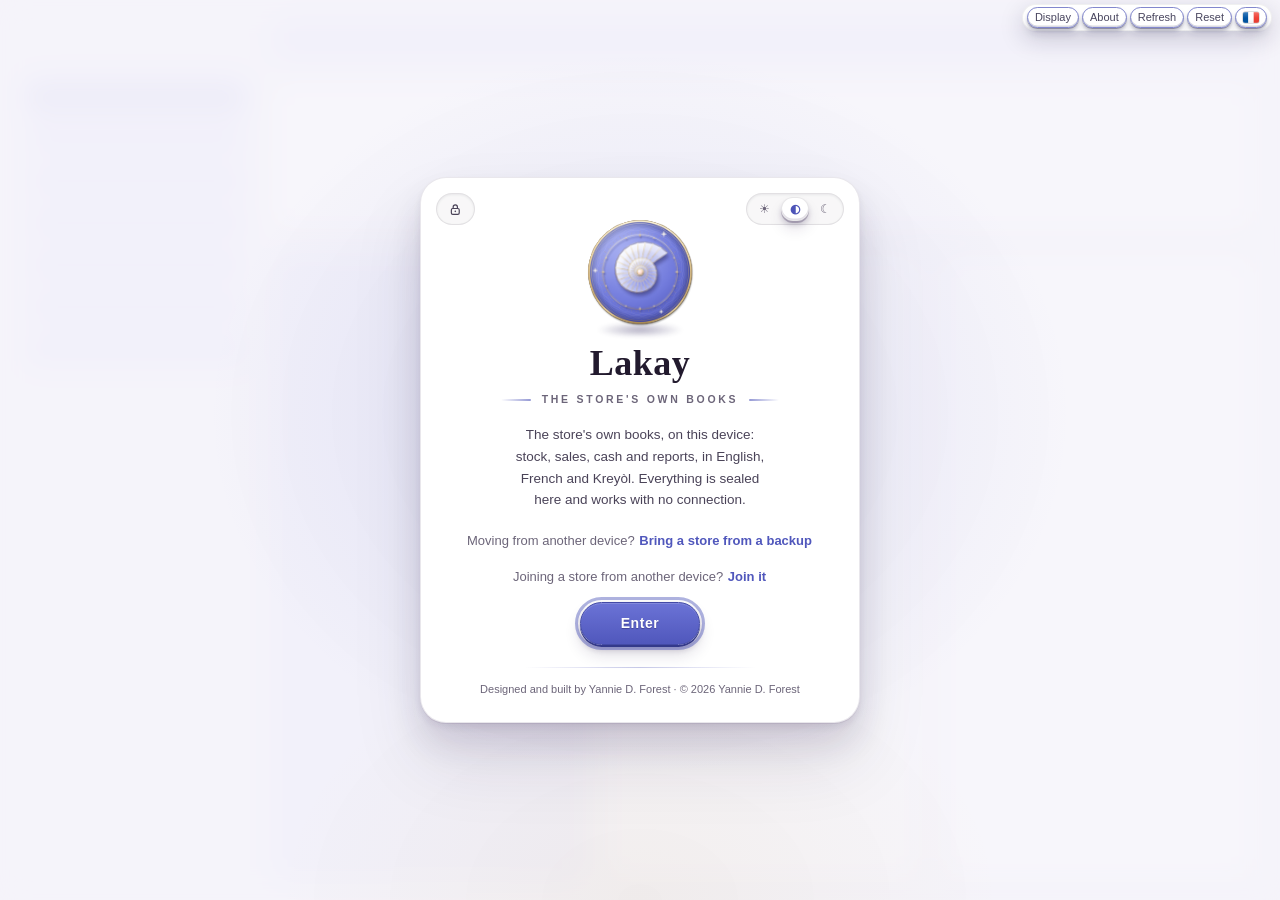
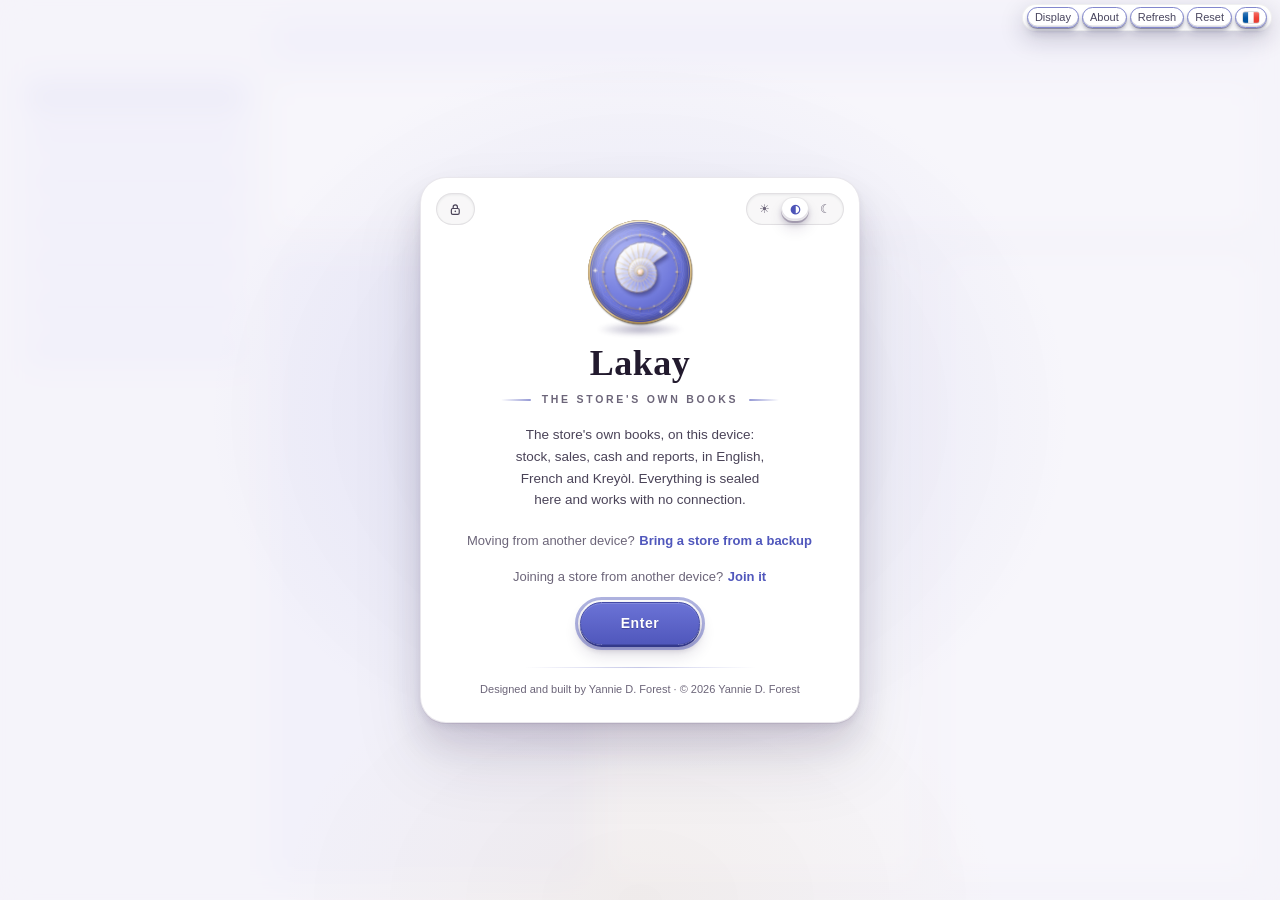
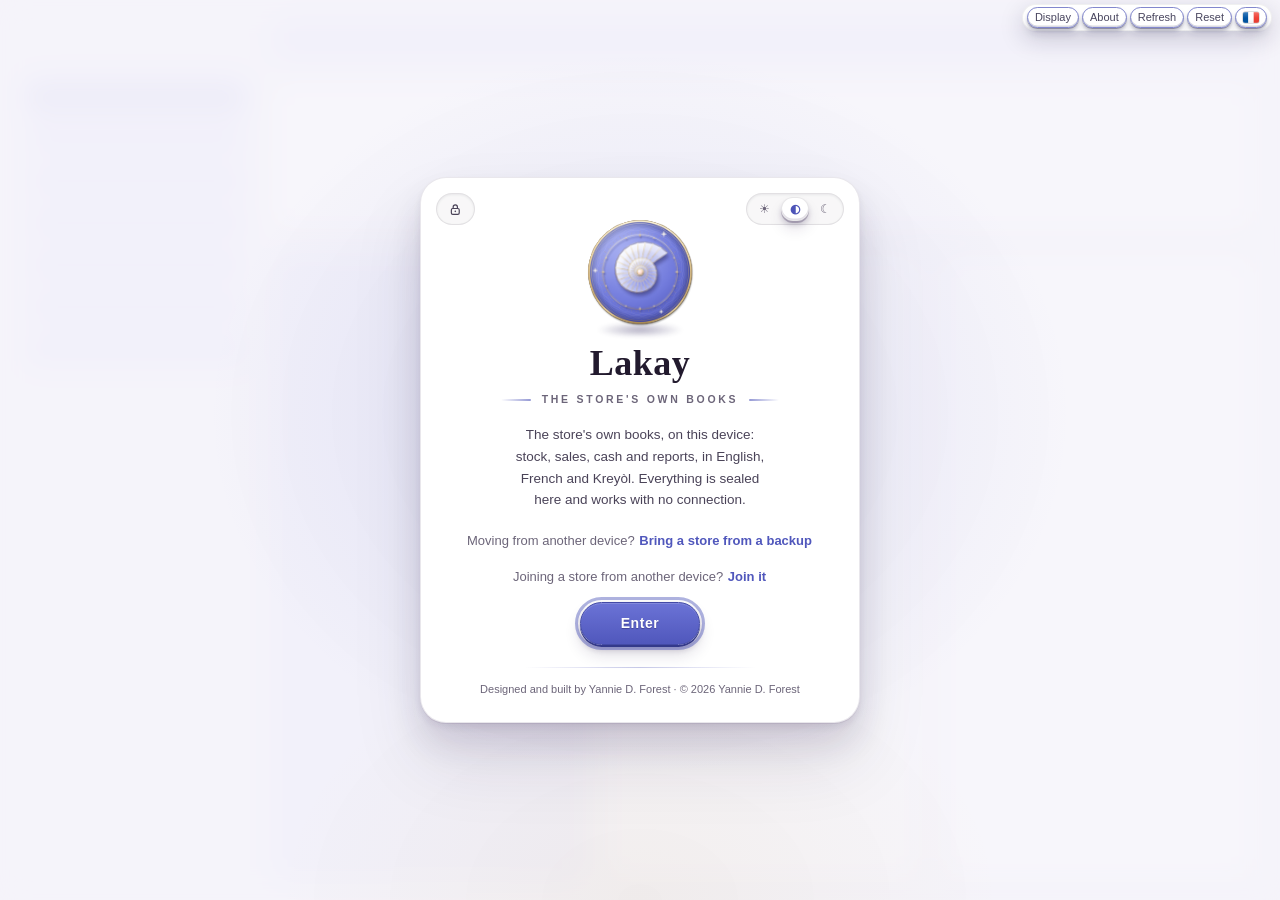
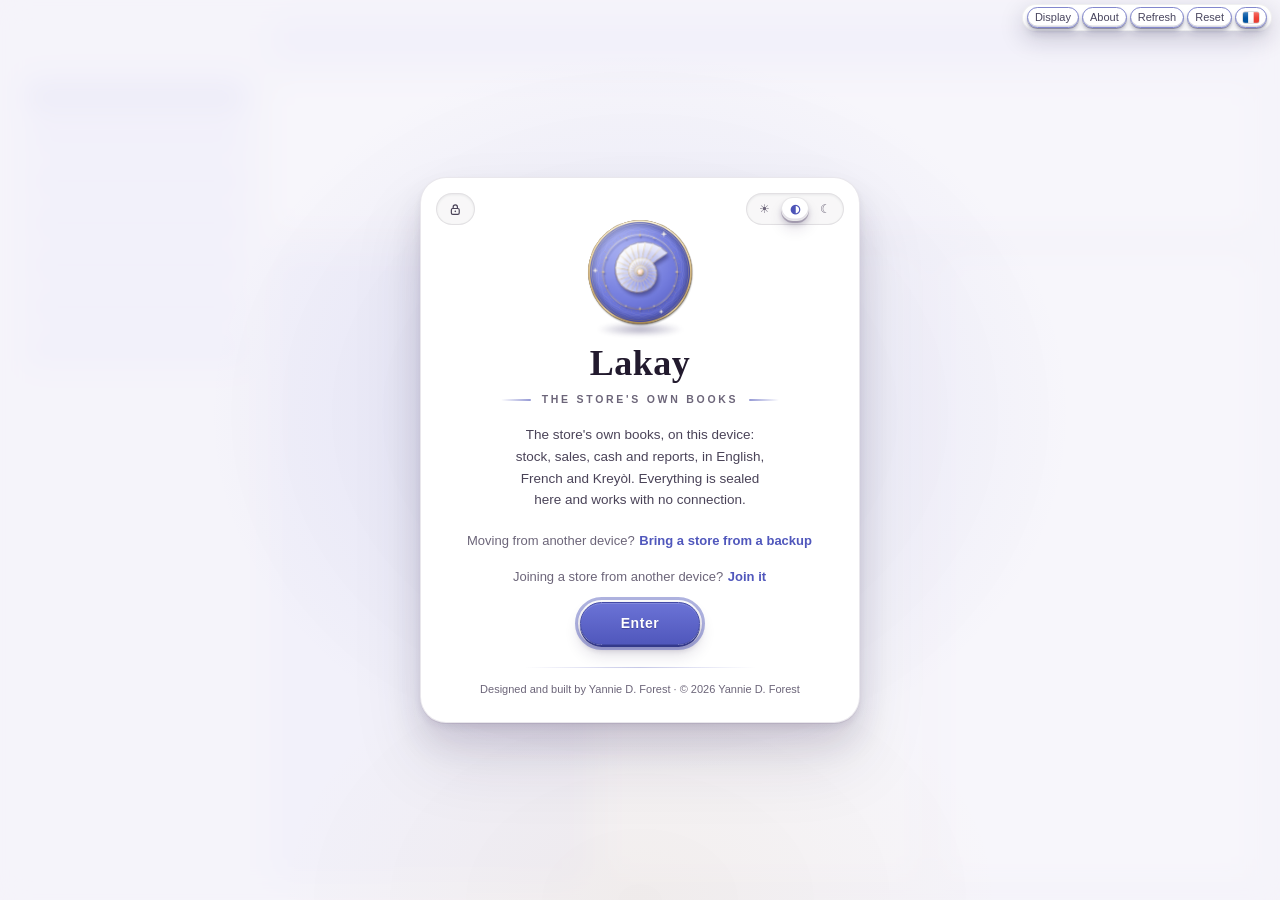
